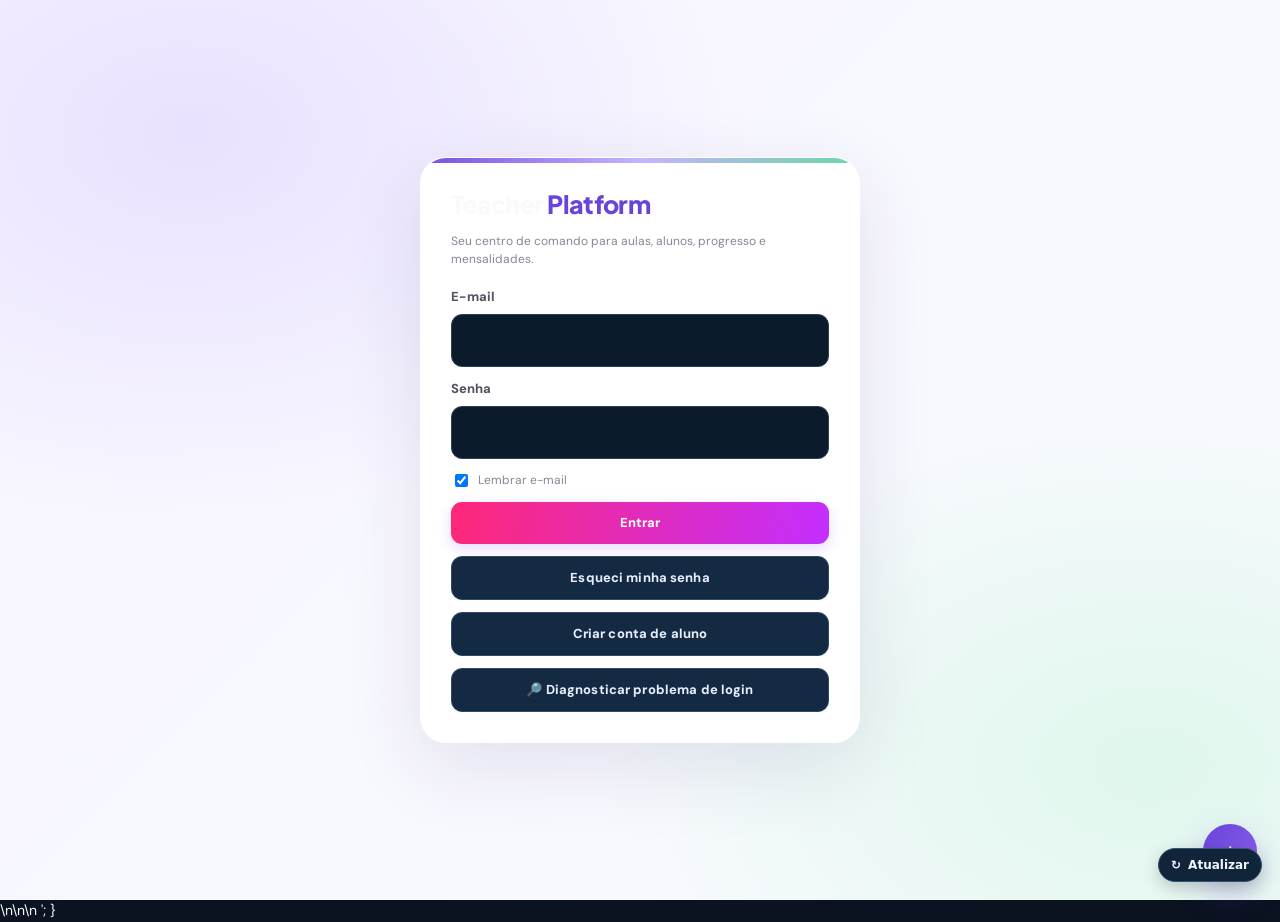
==== index.html @ 37168693 "Refresh Links Lesson script versions for latest fixes" ====
<!doctype html>
<html lang="pt-BR">
<head>
<meta charset="utf-8">
<meta name="viewport" content="width=device-width,initial-scale=1">
<title>Teacher Platform · V47 Separated Content</title>
<link rel="preconnect" href="https://fonts.googleapis.com">
<link rel="preconnect" href="https://fonts.gstatic.com" crossorigin>
<link href="https://fonts.googleapis.com/css2?family=DM+Sans:wght@400;500;600;700&family=Plus+Jakarta+Sans:wght@600;700;800&display=swap" rel="stylesheet">
<script src="https://cdn.jsdelivr.net/npm/@supabase/supabase-js@2"></script>
<script>
/* TIC TASK ENGINE V2 — additive upgrade: preserves existing task system */
(function(){
  const CEFR=['A0','A1','A2','B1','B2','C1','C2'];
  const SKILLS=['Grammar','Vocabulary','Reading','Listening','Speaking','Writing','Pronunciation','Integrated Skills'];
  const TASK_LEVELS=[['quick','⚡ Quick Task','3–5 min'],['lesson','📘 Lesson Task','10–20 min'],['assessment','🎯 Assessment','20–60 min']];
  const TYPES=[['multiple_choice','🔘 Multiple Choice'],['true_false','✅ True / False'],['fill_blank','✍️ Fill in the blank'],['short_answer','📝 Short Answer'],['word_order','🔤 Word Order']];
  window.__ticTaskQuestions=window.__ticTaskQuestions||[];
  const uid=()=> 'q_'+Math.random().toString(36).slice(2,9)+Date.now().toString(36).slice(-4);
  const val=id=>document.getElementById(id)?.value||'';
  const checked=id=>!!document.getElementById(id)?.checked;

  function questionTypeLabel(t){return (TYPES.find(x=>x[0]===t)||['','Question'])[1]}
  function normalizeQuestions(q){
    if(!Array.isArray(q))return [];
    return q.map(x=>({id:x.id||uid(),type:x.type||'multiple_choice',prompt:x.prompt||'',options:Array.isArray(x.options)?x.options:[],answer:x.answer??'',points:Number(x.points||1),placeholder:x.placeholder||''}));
  }
  function renderBuilder(){
    const box=document.getElementById('taskQuestionBuilder');if(!box)return;
    box.innerHTML=window.__ticTaskQuestions.length?window.__ticTaskQuestions.map((q,i)=>`
      <article class="task-q-card" data-qid="${q.id}">
        <div class="task-q-head"><div><span class="task-q-number">${i+1}</span><b>${questionTypeLabel(q.type)}</b></div><div class="task-q-actions"><button type="button" class="icon-btn" onclick="ticMoveQuestion('${q.id}',-1)" title="Subir">↑</button><button type="button" class="icon-btn" onclick="ticMoveQuestion('${q.id}',1)" title="Descer">↓</button><button type="button" class="icon-btn danger" onclick="ticRemoveQuestion('${q.id}')" title="Excluir">×</button></div></div>
        <div class="field"><label>Enunciado</label><textarea class="tq-prompt" rows="2" placeholder="Ex.: Choose the correct answer.">${esc(q.prompt)}</textarea></div>
        <div class="form-grid">
          <div class="field"><label>Tipo</label><select class="tq-type">${TYPES.map(t=>`<option value="${t[0]}" ${q.type===t[0]?'selected':''}>${t[1]}</option>`).join('')}</select></div>
          <div class="field"><label>Pontos</label><input class="tq-points" type="number" min="1" value="${q.points||1}"></div>
        </div>
        <div class="tq-specific">${renderSpecific(q)}</div>
      </article>`).join(''):`<div class="task-builder-empty"><div>🧩</div><b>Nenhuma questão criada</b><span>Adicione questões ou use o editor HTML abaixo.</span></div>`;
    box.querySelectorAll('.task-q-card').forEach(card=>{
      card.querySelector('.tq-type').addEventListener('change',e=>{const q=window.__ticTaskQuestions.find(x=>x.id===card.dataset.qid);if(q){q.type=e.target.value;q.options=q.options||[];renderBuilder()}});
      card.querySelector('.tq-prompt').addEventListener('input',e=>{const q=window.__ticTaskQuestions.find(x=>x.id===card.dataset.qid);if(q)q.prompt=e.target.value});
      card.querySelector('.tq-points').addEventListener('input',e=>{const q=window.__ticTaskQuestions.find(x=>x.id===card.dataset.qid);if(q)q.points=Number(e.target.value||1)});
      card.querySelectorAll('[data-opt-index]').forEach(el=>el.addEventListener('input',e=>{const q=window.__ticTaskQuestions.find(x=>x.id===card.dataset.qid);if(q)q.options[Number(e.target.dataset.optIndex)]=e.target.value}));
      const ans=card.querySelector('.tq-answer');if(ans)ans.addEventListener('input',e=>{const q=window.__ticTaskQuestions.find(x=>x.id===card.dataset.qid);if(q)q.answer=e.target.value});
      card.querySelectorAll('.tq-answer-select').forEach(el=>el.addEventListener('change',e=>{const q=window.__ticTaskQuestions.find(x=>x.id===card.dataset.qid);if(q)q.answer=e.target.value}));
    });
  }
  function renderSpecific(q){
    if(q.type==='multiple_choice'){
      const opts=[0,1,2,3].map(i=>`<div class="inline-option"><input data-opt-index="${i}" value="${esc(q.options?.[i]||'')}" placeholder="Opção ${i+1}"><span><input class="tq-answer-select" type="radio" name="ans_${q.id}" value="${i}" ${String(q.answer)===String(i)?'checked':''}> correta</span></div>`).join('');
      return `<div class="field"><label>Alternativas <small>Marque a correta</small></label>${opts}</div>`;
    }
    if(q.type==='true_false')return `<div class="field"><label>Resposta correta</label><select class="tq-answer-select"><option value="true" ${String(q.answer)==='true'?'selected':''}>Verdadeiro</option><option value="false" ${String(q.answer)==='false'?'selected':''}>Falso</option></select></div>`;
    if(q.type==='fill_blank')return `<div class="field"><label>Resposta esperada</label><input class="tq-answer" value="${esc(q.answer||'')}" placeholder="Ex.: goes"></div>`;
    if(q.type==='short_answer')return `<div class="field"><label>Resposta / palavras-chave</label><input class="tq-answer" value="${esc(q.answer||'')}" placeholder="Opcional: resposta esperada ou palavras-chave"></div>`;
    if(q.type==='word_order')return `<div class="field"><label>Frase correta</label><input class="tq-answer" value="${esc(q.answer||'')}" placeholder="Ex.: I study English every day."></div>`;
    return '';
  }
  window.ticAddQuestion=function(type='multiple_choice'){window.__ticTaskQuestions.push({id:uid(),type,prompt:'',options:['','','',''],answer:'',points:1});renderBuilder()};
  window.ticRemoveQuestion=function(id){window.__ticTaskQuestions=window.__ticTaskQuestions.filter(q=>q.id!==id);renderBuilder()};
  window.ticMoveQuestion=function(id,dir){const i=window.__ticTaskQuestions.findIndex(q=>q.id===id),j=i+dir;if(i<0||j<0||j>=window.__ticTaskQuestions.length)return;[window.__ticTaskQuestions[i],window.__ticTaskQuestions[j]]=[window.__ticTaskQuestions[j],window.__ticTaskQuestions[i]];renderBuilder()};
  window.ticAddQuestionMenu=function(){openModal('➕ Adicionar questão',`<div class="task-type-grid">${TYPES.map(t=>`<button class="task-type-choice" onclick="closeModal();ticAddQuestion('${t[0]}')"><b>${t[1]}</b><small>Adicionar ao Task Builder</small></button>`).join('')}</div>`) };
  window.ticQuestionsJson=function(){return {version:2,questions:window.__ticTaskQuestions.map(q=>({...q,options:q.options||[]}))}};
  window.ticLoadQuestions=function(data){window.__ticTaskQuestions=normalizeQuestions(data?.questions||[]);renderBuilder()};

  window.openAssignmentForm=async function(x=null){
    const [{data:students,error},{data:classes}]=await Promise.all([
      sb.from('tic_students').select('id,display_name,current_level').eq('teacher_id',session.user.id).eq('status','active').order('display_name'),
      sb.from('tic_classes').select('id,name,level').eq('teacher_id',session.user.id).eq('status','active').order('name')
    ]);
    if(error)return toast('Não foi possível carregar os alunos: '+error.message,'error');
    let existing={};
    if(x?.id){const {data:a}=await sb.from('tic_assignments').select('cefr_level,skill,task_level,content_json').eq('id',x.id).maybeSingle();existing=a||{}}
    ticLoadQuestions(existing.content_json||x?.content_json||{});
    openModal(x?'✏️ Editar Task':'✨ Criar nova Task',`<form class="task-builder-form" onsubmit="saveAssignmentV2(event,'${x?.id||''}')">
      <div class="task-wizard-head"><div><span class="eyebrow">TASK BUILDER</span><h2>${x?'Editar tarefa':'Criar uma tarefa'}</h2><p>Monte a atividade, teste como aluno e depois distribua.</p></div><div class="task-wizard-progress"><span class="active">1</span><i></i><span class="active">2</span><i></i><span>3</span></div></div>
      <section class="task-builder-section"><div class="task-section-title"><span>01</span><div><b>Identidade pedagógica</b><small>Organize a Task por CEFR, habilidade e finalidade.</small></div></div>
        <div class="task-hero-grid"><div class="field"><label>Título da tarefa</label><input id="a1" value="${esc(x?.title||'')}" placeholder="Ex.: Present Simple · Daily Routine" required></div><div class="field"><label>Imagem de capa</label><input id="aCover" value="${esc(x?.cover_image_url||'')}" placeholder="URL da imagem (opcional)"></div></div>
        <div class="form-grid four"><div class="field"><label>CEFR</label><select id="aCefr">${CEFR.map(v=>`<option ${v===(existing.cefr_level||'A1')?'selected':''}>${v}</option>`).join('')}</select></div><div class="field"><label>Skill</label><select id="aSkill">${SKILLS.map(v=>`<option ${v===(existing.skill||'Grammar')?'selected':''}>${v}</option>`).join('')}</select></div><div class="field"><label>Nível da Task</label><select id="aTaskLevel">${TASK_LEVELS.map(v=>`<option value="${v[0]}" ${v[0]===(existing.task_level||'lesson')?'selected':''}>${v[1]} · ${v[2]}</option>`).join('')}</select></div><div class="field"><label>Tipo principal</label><select id="a3">${['assignment','quiz','speaking','writing','listening','reading','project','audio','file'].map(v=>`<option value="${v}" ${v===(x?.assignment_type||'assignment')?'selected':''}>${v}</option>`).join('')}</select></div></div>
      </section>
      <section class="task-builder-section"><div class="task-section-title"><span>02</span><div><b>Instruções</b><small>Explique claramente o que o aluno precisa fazer.</small></div></div><div class="field"><textarea id="a2" rows="3" placeholder="Ex.: Read the sentences and choose the correct answer.">${esc(x?.instructions||'')}</textarea></div></section>
      <section class="task-builder-section"><div class="task-section-title"><span>03</span><div><b>Questões interativas</b><small>Crie exercícios sem precisar escrever HTML.</small></div><button type="button" class="btn primary" onclick="ticAddQuestionMenu()">＋ Adicionar questão</button></div><div id="taskQuestionBuilder"></div></section>
      <section class="task-builder-section"><div class="task-section-title"><span>04</span><div><b>HTML avançado</b><small>Preserva seu editor HTML atual para atividades especiais.</small><label class="switchline"><input id="aHtmlEnabled" type="checkbox" ${x?.html_enabled?'checked':''} onchange="$('assignmentHtmlBox')?.classList.toggle('hidden',!this.checked)"> Ativar HTML interativo</label></div></div><div id="assignmentHtmlBox" class="advanced-html ${x?.html_enabled?'':'hidden'}"><textarea id="aHtmlContent" rows="12" placeholder="Cole aqui seu HTML interativo...">${esc(x?.html_content||'')}</textarea><div class="builder-actions"><button type="button" class="btn secondary" onclick="previewAssignmentHtml()">👁 Preview</button><button type="button" class="btn ghost" onclick="ticPreviewTaskBuilder()">🎓 Ver como aluno</button><label class="switchline"><input id="aMulti" type="checkbox" ${x?.allow_multiple_attempts!==false?'checked':''}> Permitir múltiplas tentativas</label></div></div></section>
      <section class="task-builder-section"><div class="task-section-title"><span>05</span><div><b>Configuração</b><small>Prazo, pontos e prioridade.</small></div></div><div class="form-grid three"><div class="field"><label>Prazo</label><input id="a5" type="datetime-local" value="${x?.due_at?new Date(x.due_at).toISOString().slice(0,16):''}"></div><div class="field"><label>Pontos</label><input id="a6" type="number" min="0" value="${x?.points??10}"></div><div class="field"><label>Prioridade</label><select id="a4"><option value="low" ${x?.priority==='low'?'selected':''}>Baixa</option><option value="normal" ${!x||x?.priority==='normal'?'selected':''}>Normal</option><option value="high" ${x?.priority==='high'?'selected':''}>Alta</option></select></div></div></section>
      <section class="task-builder-section"><div class="task-section-title"><span>06</span><div><b>Materiais e recursos</b><small>Continue usando os recursos existentes.</small></div></div><div class="resource-box"><div class="resource-head"><b>📚 Recursos</b><button type="button" class="btn secondary" onclick="addResourceRow('aResources')">＋ Adicionar recurso</button></div><div id="aResources"></div></div></section>
      <section class="task-builder-section"><div class="task-section-title"><span>07</span><div><b>Distribuição</b><small>${x?'As atribuições existentes serão preservadas.':'Escolha aluno(s) ou uma turma.'}</small></div></div>${x?'<div class="notice">📌 Editar a Task não remove as atribuições já existentes. Use <b>Atribuir</b> na lista para adicionar novos alunos.</div>':`<div class="form-grid"><div class="field"><label>Destino</label><select id="a7type" onchange="renderAssignmentTarget()"><option value="students">👤 Aluno(s)</option><option value="class">🏫 Turma inteira</option></select></div><div class="field"><label>Notificação</label><select id="a7notify"><option value="none">Somente plataforma</option><option value="whatsapp">📱 Preparar WhatsApp</option></select></div></div><div id="a7target"></div>`}</section>
      <div class="task-sticky-actions"><button type="button" class="btn ghost" onclick="closeModal()">Cancelar</button><button type="button" class="btn secondary" onclick="ticPreviewTaskBuilder()">👁 Ver como aluno</button><button class="btn primary" id="assignmentSaveBtn">💾 Salvar Task</button></div>
    </form>`);
    renderResourceRows('aResources',x?.resource_items||[]);if(!x)renderAssignmentTarget();renderBuilder();
  };

  window.saveAssignmentV2=async function(e,id){
    e.preventDefault();const btn=$('assignmentSaveBtn');if(btn){btn.disabled=true;btn.textContent='Salvando...'}
    const questions=ticQuestionsJson();
    const o={teacher_id:session.user.id,title:val('a1').trim(),instructions:val('a2').trim(),assignment_type:val('a3'),priority:val('a4'),due_at:val('a5')?new Date(val('a5')).toISOString():null,points:Number(val('a6')||0),resource_items:collectResources('aResources'),cover_image_url:val('aCover').trim()||null,html_enabled:checked('aHtmlEnabled'),html_content:checked('aHtmlEnabled')?(val('aHtmlContent')||''):null,allow_multiple_attempts:document.getElementById('aMulti')?.checked!==false,active:true,cefr_level:val('aCefr')||'A1',skill:val('aSkill')||'Grammar',task_level:val('aTaskLevel')||'lesson',content_json:questions};
    let r=id?await sb.from('tic_assignments').update(o).eq('id',id).eq('teacher_id',session.user.id).select().single():await sb.from('tic_assignments').insert(o).select().single();
    if(r.error){if(btn){btn.disabled=false;btn.textContent='💾 Salvar Task'}return toast('Não foi possível salvar: '+r.error.message,'error')}
    if(!id){let studentIds=[],classId=null;if(val('a7type')==='class'){classId=val('a7class')||null;if(!classId)return toast('Selecione a turma.','error');const {data:members,error:me}=await sb.from('tic_class_students').select('student_id').eq('class_id',classId).eq('status','active');if(me){await sb.from('tic_assignments').delete().eq('id',r.data.id);return toast(me.message,'error')}studentIds=(members||[]).map(m=>m.student_id)}else studentIds=[...($('a7students')?.selectedOptions||[])].map(o=>o.value);studentIds=[...new Set(studentIds)].filter(Boolean);if(!studentIds.length){await sb.from('tic_assignments').delete().eq('id',r.data.id);return toast('Selecione pelo menos um aluno ou uma turma.','error')}if(classId){const ur=await sb.from('tic_assignments').update({class_id:classId}).eq('id',r.data.id);if(ur.error){await sb.from('tic_assignments').delete().eq('id',r.data.id);return toast(ur.error.message,'error')}}const rows=studentIds.map(student_id=>({assignment_id:r.data.id,student_id,status:'pending',active:true}));const rr=await sb.from('tic_task_assignments').insert(rows);if(rr.error){await sb.from('tic_assignments').delete().eq('id',r.data.id);return toast('A tarefa foi criada, mas não foi vinculada aos alunos: '+rr.error.message,'error')}}
    closeModal();toast(id?'Task atualizada.':'Task criada e distribuída.','success');loadView('assignments');
  };

  window.ticPreviewTaskBuilder=function(){
    const data={id:'preview',title:val('a1')||'Task Preview',instructions:val('a2'),cefr_level:val('aCefr'),skill:val('aSkill'),task_level:val('aTaskLevel'),points:Number(val('a6')||0),html_enabled:checked('aHtmlEnabled'),html_content:val('aHtmlContent'),resource_items:collectResources('aResources'),content_json:ticQuestionsJson()};
    openModal('🎓 Preview · como aluno',ticRenderStudentTaskPreview(data));
  };
  function autoGrade(qs,answers){let earned=0,total=0;qs.forEach(q=>{const pts=Number(q.points||1);total+=pts;const a=answers[q.id];let ok=false;if(q.type==='multiple_choice')ok=String(a)===String(q.answer);else if(q.type==='true_false')ok=String(a)===String(q.answer);else if(q.type==='fill_blank'||q.type==='word_order')ok=String(a||'').trim().toLowerCase()===String(q.answer||'').trim().toLowerCase();else if(q.type==='short_answer'){const keys=String(q.answer||'').toLowerCase().split(',').map(x=>x.trim()).filter(Boolean);ok=!keys.length?false:keys.some(k=>String(a||'').toLowerCase().includes(k))}if(ok)earned+=pts});return {earned,total,percent:total?Math.round(earned/total*100):null}}
  function renderStudentQuestions(data,interactive=true){const qs=normalizeQuestions(data?.content_json?.questions||[]);if(!qs.length)return '';return `<div class="student-question-stack">${qs.map((q,i)=>{let body='';if(q.type==='multiple_choice')body=(q.options||[]).map((o,j)=>`<label class="student-option"><input type="radio" name="sq_${q.id}" value="${j}"><span>${esc(o||'Opção '+(j+1))}</span></label>`).join('');else if(q.type==='true_false')body=`<label class="student-option"><input type="radio" name="sq_${q.id}" value="true"><span>Verdadeiro</span></label><label class="student-option"><input type="radio" name="sq_${q.id}" value="false"><span>Falso</span></label>`;else if(q.type==='word_order')body=`<input class="student-answer-input" data-answer="${q.id}" placeholder="Digite a frase na ordem correta...">`;else body=`<input class="student-answer-input" data-answer="${q.id}" placeholder="${esc(q.placeholder||'Digite sua resposta...')}">`;return `<article class="student-question"><div class="student-question-head"><span>${i+1}</span><b>${esc(q.prompt||'Question')}</b><em>${q.points||1} pt</em></div><div class="student-question-body">${body}</div></article>`}).join('')}</div>`}
  window.ticRenderStudentTaskPreview=function(data){return `<div class="student-task-preview"><div class="student-task-cover"><div><span class="badge blue">${esc(data.cefr_level||'A1')}</span><span class="badge green">${esc(data.skill||'Grammar')}</span><h1>${esc(data.title||'Task')}</h1><p>${esc(data.instructions||'Realize a atividade com atenção.')}</p></div><span class="preview-pill">${data.points||0} pts</span></div>${data.html_enabled&&data.html_content?`<div class="viewer-panel"><div class="viewer-panel-head"><b>🧩 HTML interativo</b></div><iframe class="preview-html-frame" sandbox="allow-scripts allow-forms allow-popups allow-popups-to-escape-sandbox" srcdoc="${esc(ticResponsiveSrcdoc(data.html_content))}"></iframe></div>`:''}${renderStudentQuestions(data)}<div class="viewer-panel"><div class="viewer-panel-head"><b>📚 Recursos</b></div>${ticRenderLessonResources(data)}</div><div class="task-preview-footer"><button class="btn primary" onclick="toast('Preview concluído. No modo aluno, o envio ficará registrado no histórico.','success')">📤 Enviar resposta</button></div></div>`};

  window.openStudentTask=async function(taskId){
    const s=await studentRecord();if(!s)return;
    const {data:ta,error}=await sb.from('tic_task_assignments').select('id,status,active,completed_at,assigned_at,assignment_id').eq('student_id',s.id).eq('active',true).or(`id.eq.${taskId},assignment_id.eq.${taskId}`).maybeSingle();
    if(error||!ta)return toast(error?.message||'Task não encontrada ou não está disponível para sua conta.','error');
    return openStudentTaskViewer(ta.id);
  };

  window.studentTasks=async function(){
    const s=await studentRecord();if(!s){$('content').innerHTML='<div class="card empty">Conta não vinculada.</div>';return}
    const {data:tas,error}=await sb.from('tic_task_assignments').select('id,status,active,removed_at,completed_at,assigned_at,assignment_id').eq('student_id',s.id).eq('active',true).order('assigned_at',{ascending:false});
    if(error){$('content').innerHTML=`<div class="card attention"><b>Não foi possível carregar suas Tasks.</b><p>${esc(error.message)}</p></div>`;return}
    const ids=[...new Set((tas||[]).map(x=>x.assignment_id).filter(Boolean))];let amap=new Map();if(ids.length){const {data:as}=await sb.from('tic_assignments').select('id,title,instructions,due_at,points,assignment_type,cefr_level,skill,task_level,html_enabled,cover_image_url').in('id',ids).eq('active',true);(as||[]).forEach(a=>amap.set(a.id,a))}
    const cards=(tas||[]).map(ta=>{const a=amap.get(ta.assignment_id);if(!a)return '';const overdue=a.due_at&&new Date(a.due_at)<new Date()&&ta.status!=='reviewed';return `<article class="student-task-card ${overdue?'is-overdue':''}" id="task_${ta.id}" onclick="openStudentTaskViewer('${ta.id}')"><div class="student-task-card-top"><div class="task-icon">🧩</div><div class="student-task-title"><div><span class="badge blue">${esc(a.cefr_level||'A1')}</span><span class="badge gray">${esc(a.skill||a.assignment_type||'Task')}</span></div><h3>${esc(a.title)}</h3><p>${esc((a.instructions||'').replace(/<[^>]+>/g,'').slice(0,110))}</p></div><div class="task-status-badge">${badge(ta.status)}</div></div><div class="student-task-card-meta"><span>⭐ ${a.points||0} pontos</span><span>⏱ ${a.task_level==='quick'?'Quick Task':a.task_level==='assessment'?'Assessment':'Lesson Task'}</span><span>${a.due_at?(overdue?'⚠️ Vencida · ':'⏰ ')+fmtDate(a.due_at):'Sem prazo'}</span><button class="btn primary sm" onclick="event.stopPropagation();openStudentTaskViewer('${ta.id}')">Abrir Task →</button></div></article>`}).join('');
    setPage('My Tasks','Atividades atribuídas pelo Teacher.');$('content').innerHTML=`<div class="task-student-dashboard"><div class="task-stats-row"><div><b>${tas?.length||0}</b><small>Tasks</small></div><div><b>${(tas||[]).filter(x=>x.status==='pending').length}</b><small>Pendentes</small></div><div><b>${(tas||[]).filter(x=>['submitted','reviewed'].includes(x.status)).length}</b><small>Entregues</small></div></div><div class="task-filter-bar"><span>Filtrar</span><button class="filter-chip active" onclick="ticFilterStudentTasks(this,'all')">Todas</button><button class="filter-chip" onclick="ticFilterStudentTasks(this,'pending')">Pendentes</button><button class="filter-chip" onclick="ticFilterStudentTasks(this,'submitted')">Entregues</button></div><div id="studentTaskGrid" class="student-task-grid">${cards||'<div class="card empty">Nenhuma Task atribuída.</div>'}</div></div>`;
  };
  window.ticFilterStudentTasks=function(btn,status){document.querySelectorAll('.filter-chip').forEach(x=>x.classList.remove('active'));btn.classList.add('active');document.querySelectorAll('.student-task-card').forEach(c=>{const text=c.querySelector('.task-status-badge')?.textContent?.toLowerCase()||'';c.style.display=status==='all'||text.includes(status)?'':'none'})};

  window.openStudentTaskViewer=async function(taskAssignmentId){
    const s=await studentRecord();if(!s)return;
    const {data:ta,error}=await sb.from('tic_task_assignments').select('id,active,assignment_id,status,completed_at,assigned_at').eq('id',taskAssignmentId).eq('student_id',s.id).maybeSingle();
    if(error||!ta||ta.active===false)return toast(error?.message||'Task não encontrada ou removida.','error');
    const {data:a,error:ae}=await sb.from('tic_assignments').select('id,title,instructions,due_at,points,html_enabled,html_content,allow_multiple_attempts,cover_image_url,resource_items,lesson_id,cefr_level,skill,task_level,content_json,assignment_type').eq('id',ta.assignment_id).eq('active',true).maybeSingle();
    if(ae||!a)return toast(ae?.message||'O conteúdo desta Task não está disponível.','error');
    const {data:subs}=await sb.from('tic_submissions').select('id,attempt,grade,submitted_at,answer_text,response_data').eq('task_assignment_id',ta.id).eq('student_id',s.id).order('attempt',{ascending:false});
    const ids=(subs||[]).map(x=>x.id);const {data:fbs}=ids.length?await sb.from('tic_feedback').select('submission_id,comment,grade,private_note,improvement_skill,improvement_link,created_at').in('submission_id',ids).order('created_at',{ascending:false}):{data:[]};
    const latest=subs?.[0];const fb=latest?(fbs||[]).find(q=>q.submission_id===latest.id):null;
    const questionHtml=renderStudentQuestions(a);
    const html=a.html_enabled&&a.html_content?`<div class="viewer-panel"><div class="viewer-panel-head"><b>🧩 Atividade interativa</b><span class="badge green">Responsiva</span></div><div class="html-devicebar"><button class="btn sm secondary" onclick="ticResizeViewer('desktop')">🖥 Desktop</button><button class="btn sm secondary" onclick="ticResizeViewer('tablet')">▣ Tablet</button><button class="btn sm secondary" onclick="ticResizeViewer('mobile')">📱 Mobile</button></div><div id="htmlViewerWrap" class="html-viewer-wrap desktop"><iframe id="htmlViewerFrame" class="viewer-html-frame" title="Task HTML" sandbox="allow-scripts allow-forms allow-popups allow-popups-to-escape-sandbox"></iframe></div><div id="htmlViewerStatus" class="viewer-status">Faça a atividade e use Enviar/Submit dentro dela.</div></div>`:'';
    const autoForm=questionHtml?`<div class="viewer-panel"><div class="viewer-panel-head"><b>📝 Questões</b><span>${(a.content_json?.questions||[]).length} questão(ões)</span></div><form id="generatedTaskForm" onsubmit="ticSubmitGeneratedTask(event,'${ta.id}')">${questionHtml}<div class="viewer-actions"><button class="btn primary">📤 Enviar respostas</button></div></form><div id="generatedTaskResult"></div></div>`:'';
    const plain=!html&&!questionHtml?`<div class="viewer-response"><label><b>✍️ Sua resposta</b></label><textarea id="taskViewerText" placeholder="Digite sua resposta..."></textarea><div class="viewer-actions"><button class="btn primary" onclick="submitTaskViewerText('${ta.id}')">📤 Enviar para o Teacher</button></div></div>`:'';
    const feedback=fb&&!fb.private_note?`<div class="notice success"><b>👨‍🏫 Feedback do Teacher</b>${fb.grade!=null?`<div style="font-size:20px;font-weight:800;margin-top:5px">Nota: ${fb.grade}</div>`:''}<div style="margin-top:7px;white-space:pre-wrap">${esc(fb.comment||'Sem comentário.')}</div>${fb.improvement_skill||fb.improvement_link?`<div class="improvement-box"><b>🎯 Como melhorar</b>${fb.improvement_skill?`<div>Habilidade: <b>${esc(fb.improvement_skill)}</b></div>`:''}${fb.improvement_link?`<a class="btn secondary" href="${esc(ticSafeUrl(fb.improvement_link))}" target="_blank" rel="noopener noreferrer">🔗 Abrir material</a>`:''}</div>`:''}</div>`:'';
    openModal(`🧩 ${esc(a.title)}`,`<div class="student-task-viewer-v2"><div class="student-task-viewer-hero"><div><div><span class="badge blue">${esc(a.cefr_level||'A1')}</span><span class="badge green">${esc(a.skill||'Task')}</span><span class="badge gray">${esc(a.task_level||'lesson')}</span></div><h2>${esc(a.title)}</h2><p>${esc(a.instructions||'Realize a atividade e envie sua resposta.')}</p></div><div class="task-score-pill"><b>${a.points||0}</b><small>pontos</small></div></div>${html}${autoForm}${plain}<div class="viewer-panel"><div class="viewer-panel-head"><b>📚 Recursos</b></div>${ticRenderLessonResources(a)}</div>${feedback}<div class="viewer-panel"><div class="viewer-panel-head"><b>🕘 Histórico de tentativas</b></div><div class="attempt-history">${(subs||[]).map(z=>{const zf=(fbs||[]).find(q=>q.submission_id===z.id);return `<div class="attempt-row"><div><b>Tentativa ${z.attempt||1}</b><small>${fmtDate(z.submitted_at)}${z.grade!=null?' · Nota '+z.grade:''}</small></div><span class="badge ${zf?'green':'yellow'}">${zf?'Corrigida':'Aguardando correção'}</span></div>`}).join('')||'<div class="empty">Nenhuma entrega ainda.</div>'}</div></div><div class="notice">💡 A correção não encerra a atribuição. O Teacher pode permitir novas tentativas.</div><div class="viewer-actions"><button class="btn ghost" onclick="closeModal()">Fechar</button></div></div>`);
    if(html){ticHtmlViewerContext={mode:'studentTask',refId:ta.id,html:a.html_content};const f=$('htmlViewerFrame');if(f)f.srcdoc=ticResponsiveSrcdoc(a.html_content)+ticHtmlBridge()}
  };

  window.ticSubmitGeneratedTask=async function(e,taskAssignmentId){
    e.preventDefault();const s=await studentRecord();if(!s)return;const {data:ta}=await sb.from('tic_task_assignments').select('id,active,assignment_id').eq('id',taskAssignmentId).eq('student_id',s.id).maybeSingle();if(!ta||ta.active===false)return toast('Esta atribuição não está disponível.','error');const {data:a}=await sb.from('tic_assignments').select('content_json,points').eq('id',ta.assignment_id).maybeSingle();const qs=normalizeQuestions(a?.content_json?.questions||[]);const answers={};qs.forEach(q=>{if(q.type==='multiple_choice'||q.type==='true_false'){const el=document.querySelector(`[name="sq_${q.id}"]:checked`);answers[q.id]=el?.value||''}else answers[q.id]=document.querySelector(`[data-answer="${q.id}"]`)?.value||''});const g=autoGrade(qs,answers);const {data:last}=await sb.from('tic_submissions').select('attempt').eq('task_assignment_id',ta.id).eq('student_id',s.id).order('attempt',{ascending:false}).limit(1).maybeSingle();const attempt=Number(last?.attempt||0)+1;const r=await sb.from('tic_submissions').insert({task_assignment_id:ta.id,student_id:s.id,attempt,answer_text:null,response_data:{source:'task_builder_v2',answers,auto_grade:g},submitted_at:new Date().toISOString(),grade:g.percent});if(r.error)return toast('Não foi possível enviar: '+r.error.message,'error');const statusUpdate=await sb.from('tic_task_assignments').update({status:'submitted',completed_at:null}).eq('id',ta.id).eq('student_id',s.id);if(statusUpdate.error){return toast('Resposta salva, mas não foi possível atualizar o status da tarefa: '+statusUpdate.error.message,'error')}const box=$('generatedTaskResult');if(box)box.innerHTML=`<div class="auto-result ${g.percent>=70?'good':'review'}"><b>✅ Resposta registrada</b><span>Resultado automático: ${g.earned}/${g.total} pontos · ${g.percent??0}%</span><small>O Teacher ainda poderá revisar e enviar feedback.</small></div>`;toast(`Tentativa ${attempt} enviada. ${g.percent??0}% automático.`,'success');
  };

  function addFloating(){if(document.getElementById('ticTaskFab'))return;const fab=document.createElement('div');fab.id='ticTaskFab';fab.innerHTML=`<button class="tic-fab-main" title="Ações rápidas">＋</button><div class="tic-fab-menu"><button onclick="openAssignmentForm();ticCloseFab()">✨ Nova Task</button><button onclick="loadView('assignments');ticCloseFab()">📋 Tasks</button><button onclick="loadView('studentTasks');ticCloseFab()">🎓 My Tasks</button></div>`;document.body.appendChild(fab);fab.querySelector('.tic-fab-main').onclick=()=>fab.classList.toggle('open');window.ticCloseFab=()=>fab.classList.remove('open')}
  if(document.readyState==='loading'){document.addEventListener('DOMContentLoaded',addFloating,{once:true})}else{addFloating()}
})();

</script>
<style>
:root{--p:#6844d8;--p2:#8d61ef;--dark:#171522;--bg:#f6f6fa;--card:#fff;--text:#242330;--muted:#878696;--line:#e9e8f0;--green:#18ae78;--yellow:#e7a52d;--red:#e35d67;--blue:#3c82e8;--shadow:0 12px 35px #34245c10;--r:18px}
*{box-sizing:border-box}body{margin:0;background:var(--bg);color:var(--text);font-family:"DM Sans",sans-serif;font-size:15px;line-height:1.55}button,input,select,textarea{font:inherit}button{cursor:pointer}a{text-decoration:none;color:inherit}
.hidden{display:none!important}.app{min-height:100vh}.sidebar{position:fixed;inset:0 auto 0 0;width:255px;background:#fff;border-right:1px solid var(--line);padding:20px 14px;z-index:30;display:flex;flex-direction:column;overflow:auto;transition:.25s}.brand{font:800 20px "Plus Jakarta Sans";padding:8px 12px 20px}.brand span{color:var(--p)}.brand small{display:block;font:700 9px "DM Sans";letter-spacing:1.5px;color:#aaa8b6;text-transform:uppercase;margin-top:4px}
.user{display:flex;gap:10px;align-items:center;padding:10px;background:#faf9ff;border-radius:14px;margin-bottom:12px}.avatar{width:42px;height:42px;border-radius:13px;object-fit:cover;background:#eee}.user b{font-size:14px}.user small{display:block;color:var(--muted);font-size:11px;margin-top:2px}.nav-label{font-size:10px;letter-spacing:1.5px;text-transform:uppercase;color:#aaa8b6;font-weight:800;padding:13px 11px 5px}.nav{display:grid;gap:3px}.nav button{background:transparent;border:0;color:#858492;text-align:left;border-radius:11px;padding:12px 11px;font-weight:600;font-size:14px;display:flex;gap:11px;align-items:center}.nav button:hover{background:#f6f2ff;color:var(--p)}.nav button.active{background:#eee8ff;color:var(--p);font-weight:800}.ico{width:19px;text-align:center;font-size:16px}.sidebar-footer{margin-top:auto;border-top:1px solid var(--line);padding-top:12px}.sidebar-footer button{width:100%;border:0;background:transparent;color:#9997a5;text-align:left;padding:10px 11px}
.main{margin-left:255px;min-height:100vh}.topbar{height:72px;background:#ffffffdd;border-bottom:1px solid var(--line);backdrop-filter:blur(15px);display:flex;justify-content:space-between;align-items:center;padding:0 28px;position:sticky;top:0;z-index:20}.crumb{font-size:12px;color:#9997a5}.top-right{display:flex;align-items:center;gap:8px}.icon{width:38px;height:38px;border:1px solid var(--line);background:#fff;border-radius:11px;color:#777585}.container{max-width:1240px;margin:auto;padding:25px 28px 60px}.page-head{display:flex;justify-content:space-between;align-items:end;gap:15px;margin-bottom:20px}.page-head h1{font:800 25px "Plus Jakarta Sans";margin:0;letter-spacing:-.7px}.page-head p{margin:5px 0 0;color:var(--muted);font-size:13px}.actions{display:flex;gap:8px;flex-wrap:wrap}.btn{border:0;border-radius:10px;padding:10px 14px;font-weight:800;font-size:12px}.primary{background:var(--p);color:#fff}.secondary{background:#eee8ff;color:var(--p)}.ghost{background:#fff;border:1px solid var(--line);color:#777585}.danger{background:#ffe8ea;color:#a82d38}
.grid{display:grid;gap:15px}.stats{grid-template-columns:repeat(4,1fr)}.cols2{grid-template-columns:repeat(2,1fr)}.cols3{grid-template-columns:repeat(3,1fr)}.card{background:var(--card);border:1px solid var(--line);border-radius:var(--r);padding:18px;box-shadow:var(--shadow)}.stat-label{font-size:12px;color:var(--muted)}.stat-value{font:800 25px "Plus Jakarta Sans";margin-top:7px}.stat-note{font-size:11px;color:var(--muted);margin-top:4px}.section{margin-top:18px}.section-head{display:flex;justify-content:space-between;align-items:center;margin-bottom:12px}.section-head h2{font:800 16px "Plus Jakarta Sans";margin:0}.section-head span{font-size:11px;color:var(--muted)}.row{display:flex;align-items:center;justify-content:space-between;gap:12px;border:1px solid var(--line);border-radius:12px;padding:11px;margin-bottom:8px}.row:last-child{margin-bottom:0}.row b{font-size:13px}.row small{display:block;color:var(--muted);font-size:11px;margin-top:3px}.badge{display:inline-flex;padding:5px 9px;border-radius:99px;font-size:10px;font-weight:800}.green{background:#e3f8ef;color:#13835d}.yellow{background:#fff3d8;color:#9b6a12}.red{background:#ffe5e8;color:#a93442}.blue{background:#e4efff;color:#2462b7}.gray{background:#f0f0f3;color:#858492}.progress{height:8px;background:#ededf2;border-radius:99px;overflow:hidden}.progress i{display:block;height:100%;border-radius:99px;background:linear-gradient(90deg,var(--p),var(--p2))}.mini{font-size:11px;color:var(--muted);display:flex;justify-content:space-between;margin-bottom:5px}.table-wrap{overflow:auto}.table{width:100%;border-collapse:collapse}.table th,.table td{text-align:left;border-bottom:1px solid var(--line);padding:12px;white-space:nowrap;font-size:12px}.table th{font-size:10px;color:#9997a5;text-transform:uppercase;letter-spacing:.6px}.table td button{padding:7px 9px;border-radius:8px;border:0;background:#f0ebff;color:var(--p);font-size:10px;font-weight:800}.empty{text-align:center;padding:35px;color:var(--muted);font-size:13px}.attention{border-left:4px solid var(--red)}.hero{background:linear-gradient(135deg,#4f2cad,#8156df);color:#fff;border-radius:22px;padding:24px;position:relative;overflow:hidden}.hero:after{content:"";position:absolute;width:230px;height:230px;border:45px solid #ffffff12;border-radius:50%;right:-80px;top:-100px}.hero h2{font:800 26px "Plus Jakarta Sans";margin:4px 0}.hero p{font-size:13px;opacity:.75;margin:0 0 20px}.hero .progress{background:#ffffff28;max-width:650px}.hero .progress i{background:#fff}.hero-foot{max-width:650px;display:flex;justify-content:space-between;font-size:11px;margin-top:7px;opacity:.8}
.modal{position:fixed;inset:0;background:#11101b99;backdrop-filter:blur(5px);z-index:100;display:grid;place-items:center;padding:18px}.modal-card{background:#fff;border-radius:20px;width:min(680px,100%);max-height:90vh;overflow:auto;padding:20px}.modal-head{display:flex;justify-content:space-between;align-items:center}.modal-head h3{font:800 17px "Plus Jakarta Sans";margin:0}.form{display:grid;gap:12px;margin-top:18px}.field{display:grid;gap:5px}.field label{font-size:12px;font-weight:800;color:#555362}.field input,.field select,.field textarea{width:100%;border:1px solid var(--line);border-radius:10px;padding:12px 13px;font-size:15px;outline:0;background:#fff}.field input:focus,.field select:focus,.field textarea:focus{border-color:var(--p);box-shadow:0 0 0 3px #6844d814}.form-grid{display:grid;grid-template-columns:1fr 1fr;gap:12px}.modal-actions{display:flex;justify-content:flex-end;gap:8px;margin-top:15px}
.login{min-height:100vh;background:linear-gradient(135deg,#171522,#40278d);display:grid;place-items:center;padding:20px}.login-card{width:min(440px,100%);background:#fff;border-radius:23px;padding:30px;box-shadow:0 30px 90px #0005}.login-card h1{font:800 25px "Plus Jakarta Sans";margin:0}.login-card h1 span{color:var(--p)}.login-card p{color:var(--muted);font-size:12px}.remember{display:flex;gap:7px;align-items:center;font-size:12px;color:var(--muted)}.auth-msg{font-size:12px;padding:10px;border-radius:9px;margin-top:10px;background:#eef3ff;color:#345b9d}.mobile{display:none}
.float.hidden{display:none!important}.float{position:fixed;right:23px;bottom:22px;z-index:50}.float-menu{position:absolute;right:0;bottom:62px;display:grid;gap:8px;opacity:0;pointer-events:none;transform:translateY(8px);transition:.2s}.float.open .float-menu{opacity:1;pointer-events:auto;transform:none}.float-item{display:flex;align-items:center;gap:7px}.float-item span{background:#25222e;color:#fff;border-radius:8px;padding:7px 9px;font-size:9px;font-weight:800}.float-item button{width:38px;height:38px;border-radius:11px;background:#fff;border:1px solid var(--line);box-shadow:var(--shadow);color:var(--p)}.float-main{width:54px;height:54px;border-radius:50%;border:0;background:linear-gradient(135deg,var(--p),var(--p2));color:#fff;font-size:23px;box-shadow:0 15px 35px #6844d84a}
.student-banner{background:linear-gradient(135deg,#171522,#31234c);color:#fff;border-radius:20px;padding:20px}.student-banner h2{font:800 22px "Plus Jakarta Sans";margin:0 0 5px}.student-banner p{font-size:13px;color:#bbb6c8;margin:0}.skills{display:grid;grid-template-columns:repeat(2,1fr);gap:12px}
@media(max-width:1050px){.stats{grid-template-columns:repeat(2,1fr)}.cols3{grid-template-columns:1fr 1fr}.hero{margin-top:0}}
@media(max-width:760px){.sidebar{transform:translateX(-100%)}.sidebar.open{transform:none}.main{margin-left:0}.mobile{display:block}.topbar{padding:0 15px}.container{padding:18px 15px 45px}.cols2,.cols3,.form-grid,.skills{grid-template-columns:1fr}.stats{grid-template-columns:1fr 1fr}.profile-name{display:none}.page-head{align-items:flex-start;flex-direction:column}}

/* resource builder */
.resource-box{border:1px solid var(--line);border-radius:14px;padding:12px;background:#fbfaff}.resource-head{display:flex;justify-content:space-between;align-items:center;gap:10px;margin-bottom:10px}.resource-head b{font-size:13px}.resource-row{display:grid;grid-template-columns:145px 1fr auto;gap:8px;align-items:start;background:#fff;border:1px solid var(--line);border-radius:12px;padding:10px;margin-bottom:8px}.resource-row:last-child{margin-bottom:0}.resource-row input,.resource-row select,.resource-row textarea{width:100%;border:1px solid var(--line);border-radius:9px;padding:9px;font-size:13px}.resource-row textarea{min-height:70px;resize:vertical}.resource-row .resource-file{font-size:11px}.resource-row .resource-actions{display:flex;gap:5px}.resource-row .resource-actions button{border:0;background:#ffe8ea;color:#a82d38;border-radius:8px;padding:8px}.resource-help{font-size:11px;color:var(--muted);margin-top:7px}.cover-upload{display:grid;grid-template-columns:1fr auto;gap:8px}.resource-grid{display:grid;grid-template-columns:repeat(2,1fr);gap:12px}.resource-card{display:flex;gap:12px;align-items:flex-start;border:1px solid var(--line);border-radius:14px;padding:12px;background:#fff;transition:.2s}.resource-card:hover{transform:translateY(-1px);box-shadow:var(--shadow)}.resource-thumb{width:76px;height:62px;border-radius:10px;object-fit:cover;background:#eee8ff;display:grid;place-items:center;flex:none;font-size:25px}.resource-card h4{margin:0 0 4px;font-size:14px}.resource-card p{margin:0;color:var(--muted);font-size:12px}.resource-card .btn{margin-top:8px}.task-cover{width:100%;max-height:180px;object-fit:cover;border-radius:14px;margin-bottom:12px}.task-complete{width:100%;margin-top:12px}.manual-resource{white-space:pre-wrap;color:var(--text);font-size:13px;line-height:1.65}
@media(max-width:760px){.resource-row,.resource-grid{grid-template-columns:1fr}.cover-upload{grid-template-columns:1fr}}

/* accessibility / readability */
button,input,select,textarea{font-size:inherit}
.nav button span{line-height:1.35}.quick b{font-size:13px}.quick small{font-size:11px}.notice{font-size:13px}.loading{font-size:13px}
@media(max-width:760px){body{font-size:14px}.nav button{font-size:14px}.page-head h1{font-size:23px}.table th,.table td{font-size:12px}.modal-card{padding:18px}.field input,.field select,.field textarea{font-size:16px}}

/* v2 polish */
:root{--sidebar:255px;--top:72px}
html{scroll-behavior:smooth}body{overflow-x:hidden}button:disabled{opacity:.6;cursor:not-allowed}.sidebar::-webkit-scrollbar,.modal-card::-webkit-scrollbar{width:7px}.sidebar::-webkit-scrollbar-thumb,.modal-card::-webkit-scrollbar-thumb{background:#ddd8ea;border-radius:20px}.nav-label{margin-top:2px}.nav button{position:relative;transition:background .18s,color .18s,transform .18s}.nav button:hover{transform:translateX(2px)}.nav button.active:after{content:'';position:absolute;right:7px;width:4px;height:18px;border-radius:10px;background:var(--p)}
.topbar{box-shadow:0 4px 18px #34245c06}.top-status{display:flex;align-items:center;gap:6px;font-size:10px;color:var(--muted);margin-right:4px}.dot{width:7px;height:7px;border-radius:50%;background:var(--green);box-shadow:0 0 0 4px #18ae7815}.icon{transition:.18s}.icon:hover{border-color:#d8cff4;color:var(--p);transform:translateY(-1px)}
.container{animation:pageIn .22s ease}.card{transition:transform .18s,box-shadow .18s}.card:hover{box-shadow:0 14px 40px #34245c12}.stat-value{line-height:1.15}.notice{background:#f4f0ff;color:#5c45a5;border:1px solid #e5ddfb;border-radius:12px;padding:11px;font-size:10px}.notice.success{background:#e8f8f1;color:#167553;border-color:#ccefe0}.notice.warning{background:#fff6df;color:#8c6417;border-color:#f6e5b7}.notice.error{background:#ffecee;color:#a93442;border-color:#f5cfd4}.search-input{padding:12px 13px!important;font-size:12px!important}.filterbar{display:flex;gap:8px;flex-wrap:wrap;margin-bottom:13px}.filterbar>*{flex:1;min-width:150px}.table tr:hover td{background:#fbfaff}.action-group{display:flex;gap:5px;flex-wrap:wrap}.btn.sm{padding:7px 9px;font-size:9px}.btn.icon-btn{width:34px;height:34px;padding:0;display:grid;place-items:center}.loading{display:grid;place-items:center;padding:45px;color:var(--muted);font-size:11px}.spinner{width:22px;height:22px;border:3px solid #e9e5f5;border-top-color:var(--p);border-radius:50%;animation:spin .7s linear infinite;margin-bottom:9px}.toast-wrap{position:fixed;right:18px;top:84px;z-index:300;display:grid;gap:8px;width:min(360px,calc(100vw - 36px))}.toast{background:#25222e;color:#fff;border-radius:12px;padding:12px 14px;box-shadow:0 18px 45px #0003;font-size:11px;display:flex;gap:10px;align-items:flex-start;animation:toastIn .22s ease}.toast.success{background:#176b50}.toast.error{background:#9d3040}.toast button{margin-left:auto;background:transparent;color:#fff;border:0}.profile-role{font-size:9px;color:var(--p);font-weight:800;text-transform:uppercase;letter-spacing:.7px}.metric{display:flex;justify-content:space-between;align-items:center;padding:8px 0;border-bottom:1px solid var(--line);font-size:11px}.metric:last-child{border-bottom:0}.quick-grid{display:grid;grid-template-columns:repeat(4,1fr);gap:10px}.quick{border:1px solid var(--line);background:#fff;border-radius:13px;padding:12px;text-align:left}.quick:hover{border-color:#d9cef8;background:#fbf9ff}.quick b{display:block;font-size:11px;margin-top:7px}.quick small{font-size:9px;color:var(--muted)}
@keyframes pageIn{from{opacity:.6;transform:translateY(4px)}to{opacity:1;transform:none}}@keyframes spin{to{transform:rotate(360deg)}}@keyframes toastIn{from{opacity:0;transform:translateY(-8px)}to{opacity:1;transform:none}}
.mobile-overlay{display:none}
@media(max-width:1050px){.quick-grid{grid-template-columns:repeat(2,1fr)}}
@media(max-width:760px){.mobile-overlay{position:fixed;inset:0;background:#17152266;z-index:25;display:none}.mobile-overlay.open{display:block}.sidebar{z-index:40}.top-status,.profile-name{display:none!important}.toast-wrap{top:72px}.quick-grid{grid-template-columns:1fr 1fr}.table th,.table td{padding:9px 7px}.page-head{margin-bottom:15px}}
/* V35 — Class Center em tela cheia */\n.class-center-modal{position:fixed!important;inset:0!important;width:100vw!important;height:100vh!important;max-width:none!important;max-height:none!important;border-radius:0!important;padding:0!important;overflow:hidden!important;background:#f8f7fc!important}\n.class-center-modal .modal-head{display:none!important}.class-center-shell{height:100vh;display:flex;flex-direction:column;min-height:0}.class-center-top{background:#fff;border-bottom:1px solid var(--line);padding:18px 24px 12px;flex:0 0 auto;position:sticky;top:0;z-index:5}.class-center-title{display:flex;justify-content:space-between;gap:18px;align-items:center}.class-center-title h2{margin:6px 0 3px;font:800 24px 'Plus Jakarta Sans'}.class-center-title small{color:var(--muted)}.class-center-actions{display:flex;gap:8px;flex-wrap:wrap;justify-content:flex-end}.class-center-tabs{display:flex;gap:6px;overflow-x:auto;padding-top:15px;scrollbar-width:thin}.class-center-tabs button{border:1px solid transparent;background:#f5f2fc;color:#635b72;border-radius:10px;padding:9px 13px;white-space:nowrap;font-weight:800;cursor:pointer;transition:.16s}.class-center-tabs button:hover{transform:translateY(-1px);background:#ece5ff;color:var(--p)}.class-center-tabs button.active{background:var(--p);color:#fff;box-shadow:0 7px 18px #6844d82a}.class-center-body{flex:1;min-height:0;overflow:auto;padding:22px 24px 42px}.class-center-kpis{display:grid;grid-template-columns:repeat(5,minmax(0,1fr));gap:12px;margin-bottom:18px}.class-center-kpi{background:#fff;border:1px solid var(--line);border-radius:15px;padding:15px;min-height:92px}.class-center-kpi b{display:block;font:800 25px 'Plus Jakarta Sans';margin-top:7px}.class-center-kpi span{font-size:11px;color:var(--muted)}.class-center-grid{display:grid;grid-template-columns:minmax(0,1.7fr) minmax(280px,.8fr);gap:18px}.class-center-panel{background:#fff;border:1px solid var(--line);border-radius:17px;padding:17px;margin-bottom:16px}.class-center-panel h3{margin:0 0 5px;font:800 16px 'Plus Jakarta Sans'}.class-center-panel>p{margin:0 0 14px;color:var(--muted);font-size:12px}.class-center-board{display:grid;grid-template-columns:repeat(4,minmax(200px,1fr));gap:12px;overflow-x:auto;padding-bottom:5px}.class-center-column{background:#f7f5fb;border:1px solid #e7e1f2;border-radius:14px;padding:11px;min-height:230px}.class-center-column-head{display:flex;justify-content:space-between;align-items:center;font-weight:800;font-size:12px;margin-bottom:10px}.class-center-card{background:#fff;border:1px solid var(--line);border-left:4px solid var(--p);border-radius:12px;padding:11px;margin-bottom:9px;box-shadow:0 4px 12px #23144b08}.class-center-card b{font-size:12px}.class-center-card small{display:block;color:var(--muted);margin-top:4px;font-size:10px}.class-center-list{display:grid;gap:9px}.class-center-list-item{display:flex;justify-content:space-between;gap:12px;align-items:center;padding:12px;border:1px solid var(--line);border-radius:12px;background:#fff}.class-center-empty{border:1px dashed #d9d2e6;border-radius:12px;padding:28px;text-align:center;color:var(--muted);background:#fbfaff}.class-center-float{position:fixed;right:22px;bottom:22px;z-index:20;display:flex;gap:8px}.class-center-float .btn{box-shadow:0 10px 25px #24124b25;transition:.18s}.class-center-float .btn:hover{transform:translateY(-3px)}@media(max-width:1000px){.class-center-kpis{grid-template-columns:repeat(3,minmax(0,1fr))}.class-center-grid{grid-template-columns:1fr}}@media(max-width:650px){.class-center-top{padding:14px}.class-center-title{align-items:flex-start;flex-direction:column}.class-center-title h2{font-size:20px}.class-center-actions{justify-content:flex-start}.class-center-body{padding:15px 12px 90px}.class-center-kpis{grid-template-columns:1fr 1fr}.class-center-tabs button{padding:8px 10px;font-size:11px}.class-center-float{right:12px;bottom:12px;left:12px}.class-center-float .btn{flex:1}}</style>

<style id="tic-class-center-v36-css">
/* V36 — Class Center is a true page/workspace, never a popup. */
.class-center-page{width:100%;min-height:calc(100vh - 145px);background:transparent;}
.class-center-page .class-center-top{position:sticky;top:0;z-index:15;box-shadow:0 1px 0 rgba(30,20,60,.03)}
.class-center-page .class-center-body{overflow:visible;min-height:0}
.class-center-page .class-center-board{overflow-x:auto;overflow-y:visible;-webkit-overflow-scrolling:touch}
.class-center-page .class-center-float{position:fixed;right:24px;bottom:24px;z-index:45}
.class-center-page .class-center-tabs{max-width:100%;overflow-x:auto;-webkit-overflow-scrolling:touch}
@media(max-width:760px){
 .class-center-page{min-height:calc(100vh - 110px)}
 .class-center-page .class-center-top{position:relative;padding:14px 15px 10px}
 .class-center-page .class-center-body{padding:15px 12px 95px}
 .class-center-page .class-center-float{right:12px;left:12px;bottom:12px}
}
</style>
<style id="tic-learning-upgrade-css">
.html-editor-box{border:1px solid #e5def5;border-radius:14px;padding:14px;background:#faf9ff}.html-editor-box textarea{font-family:ui-monospace,SFMono-Regular,Menlo,monospace;font-size:12px;line-height:1.5;min-height:220px}.html-editor-actions,.html-devicebar,.html-viewer-actions{display:flex;gap:8px;align-items:center;flex-wrap:wrap}.html-viewer-actions{justify-content:space-between;margin-bottom:10px}.html-viewer-help{font-size:11px;color:var(--muted)}.html-devicebar{justify-content:center;margin:8px 0}.html-viewer-wrap{width:100%;display:flex;justify-content:center;background:#f3f1f7;border:1px solid #e3deed;border-radius:16px;padding:12px;min-height:420px;overflow:auto}.html-viewer-wrap iframe{display:block;width:100%;height:650px;border:0;border-radius:10px;background:#fff;box-shadow:0 8px 28px #32214d14}.html-viewer-wrap.tablet iframe{width:768px;max-width:100%}.html-viewer-wrap.mobile iframe{width:390px;max-width:100%;height:700px}.html-viewer-wrap.desktop iframe{width:100%}.switchline{display:flex;gap:7px;align-items:center;font-size:12px;color:var(--text);font-weight:700}.student-course-list-grid{display:grid;grid-template-columns:repeat(2,minmax(0,1fr));gap:18px}.student-course-hero{padding:22px}.student-course-head{display:flex;justify-content:space-between;gap:20px;align-items:flex-start}.student-course-head h2{margin:8px 0 4px;font:800 21px 'Plus Jakarta Sans'}.student-course-head p{margin:0;color:var(--muted);font-size:12px}.course-progress-row{display:grid;grid-template-columns:70px 1fr auto;gap:14px;align-items:center;margin-top:20px}.course-progress-row b{font:800 24px 'Plus Jakarta Sans'}.course-progress-row small{display:block;color:var(--muted);font-size:10px}.progress.wide{height:9px}.student-course-metrics{display:flex;gap:18px;margin-top:16px;color:var(--muted);font-size:12px}.student-course-metrics b{color:var(--text)}.student-course-progress{display:flex;gap:20px;align-items:center;justify-content:space-between}.student-course-progress .progress{width:280px;max-width:45%}.student-module-stack{display:grid;gap:14px}.student-module{background:#fff;border:1px solid #e7e2ef;border-radius:16px;overflow:hidden}.student-module-head{padding:14px 16px;background:#faf9fd;border-bottom:1px solid #eee9f5;display:flex;justify-content:space-between;align-items:center}.student-module-head>div{display:flex;gap:10px;align-items:center}.student-module-head h3{margin:0;font-size:14px}.student-module-head small{display:block;color:var(--muted);font-size:10px;margin-top:3px}.student-curriculum-item{display:grid;grid-template-columns:34px 1fr auto;gap:10px;align-items:center;width:100%;border:0;border-bottom:1px solid #f0edf4;background:#fff;padding:12px 16px;text-align:left;cursor:pointer}.student-curriculum-item:last-child{border-bottom:0}.student-curriculum-item:hover{background:#faf8ff}.student-curriculum-item .lesson-number{width:28px;height:28px;border-radius:9px;background:#eee8ff;color:var(--p);display:grid;place-items:center;font-weight:800;font-size:11px}.student-curriculum-item .lesson-copy b{display:block;font-size:13px}.student-curriculum-item .lesson-copy small{display:block;color:var(--muted);font-size:10px;margin-top:3px}.student-task-toolbar{display:flex;justify-content:space-between;align-items:center;background:#faf8ff;border:1px solid #e6dff6;border-radius:14px;padding:14px 16px;margin-bottom:15px}.student-task-toolbar small{display:block;color:var(--muted);font-size:11px;margin-top:3px}.student-task-stack{display:grid;gap:16px}.student-task-card{padding:20px}.task-card-head{display:flex;justify-content:space-between;gap:15px;align-items:flex-start}.task-card-head h2{margin:7px 0 3px;font:800 18px 'Plus Jakarta Sans'}.task-card-head small{color:var(--muted);font-size:11px}.task-instructions{line-height:1.65;font-size:13px;margin:15px 0}.task-html-box{background:#faf9fd;border:1px solid #e8e2f3;border-radius:14px;padding:14px;margin:15px 0}.task-feedback{border:1px solid #d9f1e8;background:#f2fcf8;border-radius:14px;padding:14px;margin-top:15px}.task-feedback>b{display:block;margin-bottom:6px}.task-feedback strong{display:block;font-size:18px}.task-feedback p{white-space:pre-wrap;line-height:1.6}.improvement-box{display:grid;gap:7px;margin-top:10px;padding:11px;background:#fff;border-radius:10px;border:1px solid #e6e0f0}.improvement-box span{font-size:12px}.task-history{margin-top:15px}.task-history h3{font-size:13px;margin-bottom:7px}.task-history-item{display:grid;grid-template-columns:1fr auto;gap:5px 10px;padding:10px;border-bottom:1px solid #eeeaf4}.task-history-item:last-child{border-bottom:0}.task-history-item small{display:block;color:var(--muted);font-size:10px;margin-top:3px}.history-feedback{grid-column:1/-1;font-size:11px;line-height:1.5;color:#5c6472;background:#fff;border-radius:8px;padding:8px}.task-answer-form{margin-top:15px;border-top:1px solid #eeeaf4;padding-top:15px}.task-open-btn{margin-top:12px}.lesson-student-header{display:flex;justify-content:space-between;gap:15px;align-items:flex-start}.lesson-student-header h2{margin:7px 0 3px;font:800 20px 'Plus Jakarta Sans'}.lesson-student-header small{color:var(--muted)}.lesson-content{line-height:1.7}.lesson-feedback-box{line-height:1.65}.response-preview{margin-top:10px;background:#fff;border-radius:10px;padding:12px;white-space:pre-wrap;max-height:260px;overflow:auto;font-family:ui-monospace,monospace;font-size:11px}.student-task-meta{display:flex;gap:15px;flex-wrap:wrap;font-size:11px;color:var(--muted)}
@media(max-width:900px){.student-course-list-grid{grid-template-columns:1fr}.course-progress-row{grid-template-columns:55px 1fr}.course-progress-row .btn{grid-column:1/-1;justify-self:start}.student-course-progress{display:block}.student-course-progress .progress{width:100%;max-width:none;margin-top:12px}}
@media(max-width:600px){.student-course-head,.task-card-head,.lesson-student-header{display:block}.student-course-head .badge,.task-card-head .badge,.lesson-student-header .badge{margin-top:10px}.student-curriculum-item{grid-template-columns:30px 1fr}.student-curriculum-item .btn{grid-column:2;justify-self:start}.html-viewer-wrap{min-height:350px;padding:6px}.html-viewer-wrap iframe{height:600px}.html-viewer-wrap.mobile iframe{height:650px}.html-editor-actions{display:grid}.student-task-card{padding:15px}}
</style>

<style id="tic-student-dashboard-css">
.student-welcome{display:flex;justify-content:space-between;gap:28px;align-items:center;padding:24px;background:linear-gradient(135deg,#241c38,#33214f);color:#fff;border:0}.student-welcome>div:first-child>span{font-size:9px;letter-spacing:1.8px;color:#c8bbdd}.student-welcome h2{margin:6px 0;font:800 25px 'Plus Jakarta Sans'}.student-welcome p{margin:0;color:#d8d0e5;font-size:12px}.welcome-level{width:310px;max-width:40%}.welcome-level small{display:block;font-size:9px;letter-spacing:1.5px;color:#c8bbdd}.welcome-level b{display:block;font-size:22px;margin:4px 0 9px}.welcome-level .progress{background:#ffffff25}.welcome-level .progress i{background:#fff}.welcome-level strong{display:block;text-align:right;font-size:11px;margin-top:5px}.student-action-grid{display:grid;grid-template-columns:repeat(4,1fr);gap:12px}.student-action-card{border:1px solid #e7e2ef;background:#fff;border-radius:15px;padding:16px;text-align:left;cursor:pointer;display:grid;gap:4px;transition:.2s}.student-action-card:hover{transform:translateY(-2px);box-shadow:var(--shadow);background:#faf8ff}.student-action-card span{font-size:20px}.student-action-card b{font-size:13px}.student-action-card small{color:var(--muted);font-size:10px}.next-lesson-box{display:grid;grid-template-columns:48px 1fr auto;gap:12px;align-items:center;padding:14px;background:#faf8ff;border:1px solid #e8e1f4;border-radius:13px;margin-bottom:10px}.next-lesson-icon{width:42px;height:42px;border-radius:12px;background:#eee8ff;display:grid;place-items:center;font-size:20px}.next-lesson-box b{display:block;font-size:13px}.next-lesson-box small{display:block;color:var(--muted);font-size:10px;margin-top:4px}.dashboard-task-row{display:grid;grid-template-columns:1fr auto;gap:10px;align-items:center;padding:11px 0;border-bottom:1px solid #eeeaf4}.dashboard-task-row:last-of-type{border-bottom:0}.dashboard-task-row b{display:block;font-size:12px}.dashboard-task-row small{display:block;color:var(--muted);font-size:10px;margin-top:3px}.course-snapshot{position:relative;padding:13px;background:#faf8ff;border:1px solid #e8e1f4;border-radius:13px}.course-snapshot>b{display:block}.course-snapshot small{display:block;color:var(--muted);font-size:10px;margin:4px 0 10px}.course-snapshot span{position:absolute;right:13px;top:14px;font-weight:800;font-size:11px}.student-mini-stats{display:grid;grid-template-columns:repeat(3,1fr);gap:8px;margin-bottom:12px}.student-mini-stats div{background:#faf8ff;border:1px solid #e8e1f4;border-radius:11px;padding:12px;text-align:center}.student-mini-stats b{display:block;font-size:20px}.student-mini-stats small{font-size:9px;color:var(--muted)}
@media(max-width:900px){.student-action-grid{grid-template-columns:repeat(2,1fr)}.student-welcome{display:block}.welcome-level{width:100%;max-width:none;margin-top:18px}.next-lesson-box{grid-template-columns:42px 1fr}.next-lesson-box .btn{grid-column:1/-1;justify-self:start}}
@media(max-width:600px){.student-action-grid{grid-template-columns:1fr}.student-welcome h2{font-size:21px}.student-action-card{padding:13px}}
</style>

<style>
/* TIC v6 — Lesson/Task viewer and feedback polish */
.lesson-viewer-shell,.task-viewer-shell{display:grid;gap:14px}
.lesson-viewer-head,.task-viewer-head{display:flex;justify-content:space-between;gap:14px;align-items:flex-start;flex-wrap:wrap}
.lesson-viewer-meta,.task-viewer-meta{display:flex;gap:7px;flex-wrap:wrap;margin-top:8px}
.viewer-panel{border:1px solid #e8e5f2;border-radius:16px;background:#fff;overflow:hidden}
.viewer-panel-head{padding:13px 15px;background:#faf9fd;border-bottom:1px solid #ece9f4;display:flex;justify-content:space-between;align-items:center;gap:10px;flex-wrap:wrap}
.viewer-content-frame{width:100%;height:460px;border:0;display:block;background:#fff}
.viewer-html-frame{width:100%;height:560px;border:0;display:block;background:#fff}
.viewer-resource-grid{display:grid;grid-template-columns:repeat(auto-fit,minmax(210px,1fr));gap:10px;padding:14px}
.viewer-resource{border:1px solid #e8e5f2;border-radius:12px;padding:12px;background:#fff;display:grid;gap:7px}
.viewer-resource b{font-size:13px}.viewer-resource small{color:var(--muted);line-height:1.45}
.viewer-response{padding:15px;border-top:1px solid #ece9f4;background:#faf9fd}
.viewer-response textarea{width:100%;min-height:110px;resize:vertical}
.viewer-actions{display:flex;gap:8px;justify-content:flex-end;flex-wrap:wrap;padding:14px}
.viewer-status{font-size:12px;color:var(--muted);padding:0 14px 14px}
.feedback-grid{display:grid;grid-template-columns:repeat(4,minmax(0,1fr));gap:10px;margin-bottom:14px}
.feedback-stat{border:1px solid #e8e5f2;background:#fff;border-radius:14px;padding:13px}.feedback-stat b{display:block;font-size:22px}.feedback-stat small{color:var(--muted)}
.correction-card{border:1px solid #e7e3f0;border-radius:16px;background:#fff;padding:16px;margin-bottom:12px}
.correction-top{display:flex;justify-content:space-between;gap:12px;flex-wrap:wrap}.correction-answer{margin-top:12px;padding:13px;border-radius:12px;background:#faf9fd;border:1px solid #ece9f4;white-space:pre-wrap;line-height:1.65}
.correction-actions{display:flex;gap:8px;flex-wrap:wrap;margin-top:12px}
@media(max-width:800px){.feedback-grid{grid-template-columns:repeat(2,minmax(0,1fr))}.viewer-content-frame{height:360px}.viewer-html-frame{height:500px}}
@media(max-width:520px){.feedback-grid{grid-template-columns:1fr}.viewer-content-frame{height:300px}.viewer-html-frame{height:430px}.viewer-actions .btn{width:100%}}
</style>

<style id="tic-task-engine-v2-style">
.task-builder-form{display:grid;gap:0}.task-wizard-head{display:flex;justify-content:space-between;align-items:center;gap:18px;padding:4px 0 20px;border-bottom:1px solid var(--line);margin-bottom:12px}.task-wizard-head h2{margin:3px 0;font-size:25px}.task-wizard-head p{margin:0;color:var(--muted)}.eyebrow{font-size:10px;font-weight:900;letter-spacing:1.6px;color:var(--p)}.task-wizard-progress{display:flex;align-items:center;gap:6px}.task-wizard-progress span{width:27px;height:27px;border-radius:50%;display:grid;place-items:center;background:#eee9f7;color:#766b89;font-weight:800;font-size:12px}.task-wizard-progress span.active{background:var(--p);color:#fff}.task-wizard-progress i{width:22px;height:2px;background:#e3dcef}.task-builder-section{padding:18px 0;border-bottom:1px solid #eeeaf4}.task-section-title{display:flex;align-items:center;gap:11px;margin-bottom:13px}.task-section-title>span{width:30px;height:30px;border-radius:10px;background:#f0eafa;color:var(--p);display:grid;place-items:center;font-weight:900;font-size:11px}.task-section-title>div{flex:1}.task-section-title b{display:block;font-size:15px}.task-section-title small{display:block;color:var(--muted);margin-top:2px}.task-section-title>.btn{margin-left:auto}.form-grid.four{grid-template-columns:repeat(4,1fr)}.form-grid.three{grid-template-columns:repeat(3,1fr)}.task-question-stack,.task-builder-empty{display:grid;gap:10px}.task-q-card{background:#fbfaff;border:1px solid #e6e0ef;border-radius:15px;padding:14px}.task-q-head{display:flex;justify-content:space-between;align-items:center;margin-bottom:12px}.task-q-head>div{display:flex;align-items:center;gap:9px}.task-q-number{width:27px;height:27px;border-radius:8px;background:var(--p);color:#fff;display:grid;place-items:center;font-size:11px;font-weight:900}.task-q-actions{display:flex;gap:5px}.icon-btn{border:1px solid var(--line);background:#fff;border-radius:8px;width:30px;height:30px;cursor:pointer;font-weight:900}.icon-btn:hover{transform:translateY(-1px)}.icon-btn.danger{color:#b4233a}.inline-option{display:grid;grid-template-columns:1fr auto;gap:8px;align-items:center;margin:6px 0}.inline-option>span{font-size:10px;white-space:nowrap;color:var(--muted)}.inline-option input[type=radio]{margin-right:4px}.task-builder-empty{place-items:center;text-align:center;border:1px dashed #d7cee6;border-radius:15px;padding:30px;color:var(--muted)}.task-builder-empty div{font-size:30px}.advanced-html{background:#16141d;border-radius:14px;padding:12px}.advanced-html textarea{width:100%;background:#0e0d13;color:#e9e4f2;border:1px solid #393342;border-radius:10px;padding:13px;font:12px/1.6 ui-monospace,monospace;resize:vertical}.builder-actions{display:flex;align-items:center;gap:8px;flex-wrap:wrap;margin-top:9px}.task-sticky-actions{position:sticky;bottom:-1px;background:rgba(255,255,255,.96);backdrop-filter:blur(10px);padding:13px 0 2px;display:flex;justify-content:flex-end;gap:8px;border-top:1px solid var(--line);z-index:5}.task-type-grid{display:grid;grid-template-columns:repeat(2,1fr);gap:10px}.task-type-choice{text-align:left;border:1px solid var(--line);background:#fff;border-radius:13px;padding:15px;cursor:pointer}.task-type-choice:hover{border-color:var(--p);box-shadow:0 8px 24px #6844d114;transform:translateY(-1px)}.task-type-choice b,.task-type-choice small{display:block}.task-type-choice small{color:var(--muted);margin-top:4px}.student-task-grid{display:grid;gap:12px}.task-stats-row{display:grid;grid-template-columns:repeat(3,1fr);gap:12px;margin-bottom:14px}.task-stats-row>div{background:#fff;border:1px solid var(--line);border-radius:15px;padding:15px}.task-stats-row b{font-size:25px;display:block}.task-stats-row small{color:var(--muted)}.task-filter-bar{display:flex;gap:7px;align-items:center;flex-wrap:wrap;margin:0 0 14px}.task-filter-bar>span{font-size:11px;color:var(--muted);margin-right:3px}.filter-chip{border:1px solid var(--line);background:#fff;border-radius:999px;padding:7px 11px;font-size:11px;cursor:pointer}.filter-chip.active{background:var(--p);color:#fff;border-color:var(--p)}.student-task-card{background:#fff;border:1px solid #e7e1ef;border-radius:18px;padding:16px;cursor:pointer;transition:.18s;box-shadow:0 4px 16px #26143a08}.student-task-card:hover{transform:translateY(-2px);box-shadow:0 15px 35px #26143a12;border-color:#d6c9e8}.student-task-card.is-overdue{border-color:#f2c8d0}.student-task-card-top{display:flex;gap:12px;align-items:flex-start}.task-icon{width:44px;height:44px;border-radius:13px;background:#f0eafa;display:grid;place-items:center;font-size:21px;flex:none}.student-task-title{flex:1;min-width:0}.student-task-title h3{margin:6px 0 4px;font-size:16px}.student-task-title p{margin:0;color:var(--muted);font-size:11px;line-height:1.5}.student-task-card-meta{display:flex;gap:10px;align-items:center;flex-wrap:wrap;margin-top:13px;padding-top:12px;border-top:1px solid #eeeaf4;color:var(--muted);font-size:10px}.student-task-card-meta .btn{margin-left:auto}.student-task-viewer-v2{display:grid;gap:12px}.student-task-viewer-hero{display:flex;justify-content:space-between;gap:15px;align-items:flex-start;background:linear-gradient(135deg,#24183d,#6844d8);color:#fff;padding:20px;border-radius:17px}.student-task-viewer-hero h2{margin:8px 0 5px;font-size:25px}.student-task-viewer-hero p{margin:0;color:#e9e3f2;max-width:700px;line-height:1.55}.task-score-pill{background:#ffffff1c;border:1px solid #ffffff2b;border-radius:13px;padding:10px 14px;text-align:center;min-width:72px}.task-score-pill b,.task-score-pill small{display:block}.task-score-pill b{font-size:22px}.student-question-stack{display:grid;gap:10px;padding:14px}.student-question{border:1px solid #ebe6f2;border-radius:14px;padding:14px}.student-question-head{display:flex;align-items:flex-start;gap:10px}.student-question-head>span{width:25px;height:25px;border-radius:8px;background:#f0eafa;color:var(--p);display:grid;place-items:center;font-weight:900;font-size:11px;flex:none}.student-question-head b{flex:1;line-height:1.5}.student-question-head em{font-style:normal;color:var(--muted);font-size:10px}.student-question-body{padding:12px 0 0 35px;display:grid;gap:7px}.student-option{display:flex;align-items:center;gap:9px;border:1px solid #e7e1ef;border-radius:10px;padding:10px;cursor:pointer}.student-option:hover{border-color:#bba8d7;background:#fbf9ff}.student-answer-input{width:100%;border:1px solid var(--line);border-radius:10px;padding:11px}.viewer-actions{display:flex;justify-content:flex-end;gap:8px;flex-wrap:wrap;padding:12px 14px}.attempt-history{display:grid;gap:7px;padding:12px}.attempt-row{display:flex;justify-content:space-between;align-items:center;border:1px solid #ebe6f2;border-radius:11px;padding:10px}.attempt-row small{display:block;color:var(--muted);margin-top:3px}.auto-result{margin:12px;border-radius:12px;padding:13px;display:grid;gap:4px;border:1px solid #d9d2e6;background:#faf8fd}.auto-result.good{border-color:#b9e1c5;background:#f3fbf5}.auto-result.review{border-color:#ead4a4;background:#fffaf0}.auto-result span{font-size:14px;font-weight:800}.auto-result small{color:var(--muted)}.preview-html-frame{width:100%;height:420px;border:0;border-radius:10px;background:#fff}.student-task-preview{display:grid;gap:12px}.student-task-cover{display:flex;justify-content:space-between;gap:12px;align-items:flex-start;padding:18px;background:linear-gradient(135deg,#24183d,#6844d8);color:#fff;border-radius:16px}.student-task-cover h1{margin:7px 0;font-size:25px}.student-task-cover p{margin:0;color:#e9e3f2}.preview-pill{padding:8px 10px;background:#ffffff1b;border-radius:10px;font-weight:800}.tic-fab-main{width:58px;height:58px;border:0;border-radius:50%;background:linear-gradient(135deg,#6844d8,#8a63ea);color:#fff;font-size:28px;box-shadow:0 12px 30px #4a2a8d45;cursor:pointer}.tic-fab-menu{position:absolute;right:0;bottom:68px;display:grid;gap:7px;opacity:0;transform:translateY(10px) scale(.96);pointer-events:none;transition:.18s}.tic-fab-menu button{border:1px solid var(--line);background:#fff;border-radius:12px;padding:10px 13px;text-align:left;box-shadow:0 10px 30px #24143b18;cursor:pointer;white-space:nowrap}.tic-fab-menu button:hover{border-color:var(--p)}#ticTaskFab{position:fixed;right:25px;bottom:24px;z-index:9998}#ticTaskFab.open .tic-fab-menu{opacity:1;transform:none;pointer-events:auto}#ticTaskFab.open .tic-fab-main{transform:rotate(45deg)}@media(max-width:900px){.form-grid.four{grid-template-columns:1fr 1fr}.task-wizard-head{align-items:flex-start}.student-task-card-meta .btn{margin-left:0}.student-task-viewer-hero{flex-direction:column}.task-stats-row{grid-template-columns:1fr 1fr 1fr}}@media(max-width:620px){.form-grid.four,.form-grid.three,.task-type-grid{grid-template-columns:1fr}.task-wizard-progress{display:none}.task-section-title{align-items:flex-start;flex-wrap:wrap}.task-section-title>.btn{width:100%}.task-sticky-actions{flex-wrap:wrap}.task-sticky-actions .btn{flex:1}.student-task-card-top{flex-wrap:wrap}.task-status-badge{width:100%}.student-task-card-meta{align-items:flex-start;flex-direction:column}.student-task-card-meta .btn{width:100%}#ticTaskFab{right:16px;bottom:16px}.tic-fab-main{width:54px;height:54px}}
</style>

<style id="tic-global-workspace-fix-v37">
/* V37 — Todas as abas/páginas ocupam o workspace e possuem rolagem própria. */
html,body{min-height:100%;}
body{overflow:hidden;}
.app{height:100vh;min-height:100vh;}
.main{height:100vh;min-height:0;display:flex;flex-direction:column;overflow:hidden;}
.main>.topbar{flex:0 0 74px;position:sticky;top:0;z-index:60;}
.main>.container{width:100%;max-width:none;box-sizing:border-box;flex:1 1 auto;height:calc(100vh - 74px);min-height:0;overflow-y:auto;overflow-x:hidden;margin:0;padding:28px 32px 80px;-webkit-overflow-scrolling:touch;scroll-behavior:smooth;}
.main>.container>.page-head{position:sticky;top:0;z-index:18;background:rgba(248,247,252,.94);backdrop-filter:blur(12px);padding:4px 0 16px;margin-bottom:18px;}
/* Abas internas permanecem visíveis enquanto o conteúdo cresce. */
.agenda-tabs,.class-center-tabs{position:sticky;top:0;z-index:20;background:rgba(255,255,255,.96);backdrop-filter:blur(12px);padding-bottom:10px;}
.class-center-page{min-height:100%;}
.class-center-page .class-center-top{position:sticky;top:0;z-index:30;}
.class-center-page .class-center-tabs{top:0;z-index:31;}
/* Qualquer área de conteúdo grande pode crescer e rolar sem cortar botões. */
.content-scroll,.table-wrap,.board-scroll,.agenda-scroll,.class-center-body{max-width:100%;}
@media(max-width:760px){
 body{overflow:hidden;}
 .main{height:100vh;}
 .main>.topbar{flex-basis:74px;}
 .main>.container{height:calc(100vh - 74px);padding:18px 15px 90px;}
 .main>.container>.page-head{padding-bottom:13px;}
 .agenda-tabs,.class-center-tabs{top:0;}
}
</style>
<style id="tic-student-class-v1">
.student-class-page{width:100%;min-height:100%;}
.student-class-switcher{display:flex;justify-content:space-between;align-items:center;gap:18px;margin-bottom:16px;padding:20px 22px;}
.student-class-switcher h2{margin:5px 0 3px;font:800 23px 'Plus Jakarta Sans';}
.student-class-switcher p{margin:0;color:var(--muted);font-size:12px;}
.student-class-select{min-width:240px;padding:11px 13px;border:1px solid var(--line);border-radius:11px;background:#fff;color:var(--ink);font-weight:700;}
.student-class-kpis{display:grid;grid-template-columns:repeat(4,minmax(0,1fr));gap:12px;margin-bottom:16px;}
.student-class-kpis .card{padding:15px 17px;}.student-class-kpis span{display:block;color:var(--muted);font-size:11px}.student-class-kpis b{display:block;font:800 23px 'Plus Jakarta Sans';margin-top:7px;}
.student-class-grid{display:grid;grid-template-columns:repeat(2,minmax(0,1fr));gap:16px;}
.student-class-grid>.card{min-width:0;}.student-class-next{display:flex;justify-content:space-between;align-items:center;gap:12px;border:1px solid var(--line);border-radius:13px;padding:15px;background:#fbfaff}.student-class-next b{display:block}.student-class-next span{display:block;color:var(--muted);font-size:11px;margin-top:4px}.student-class-summary{margin:12px 0 0;color:var(--muted);font-size:12px;line-height:1.55}
.student-class-resource,.student-class-session,.student-class-board-item{display:flex;align-items:center;gap:11px;padding:11px 0;border-bottom:1px solid var(--line);text-decoration:none;color:inherit}.student-class-resource:last-child,.student-class-session:last-child,.student-class-board-item:last-child{border-bottom:0}.student-class-resource>span:nth-child(2),.student-class-session>div,.student-class-board-item>div{flex:1;min-width:0}.student-class-resource b,.student-class-session b,.student-class-board-item b{display:block;font-size:12px}.student-class-resource small,.student-class-session small,.student-class-board-item small{display:block;color:var(--muted);font-size:10px;margin-top:3px}.resource-icon{width:32px;height:32px;display:grid;place-items:center;border-radius:9px;background:#f0ebff;flex:0 0 32px}.student-class-resource>span:last-child{color:var(--p);font-weight:900}.student-class-board-card{grid-column:1/-1}.student-class-board-item{border:1px solid var(--line);border-radius:11px;padding:12px;margin-bottom:8px}.student-class-board-item:last-child{margin-bottom:0}
@media(max-width:800px){.student-class-switcher{align-items:flex-start;flex-direction:column}.student-class-select{width:100%;min-width:0}.student-class-kpis{grid-template-columns:1fr 1fr}.student-class-grid{grid-template-columns:1fr}.student-class-board-card{grid-column:auto}}
</style>
<link rel="manifest" href="./manifest.webmanifest">
<meta name="theme-color" content="#6d4aff">
<link rel="icon" type="image/svg+xml" href="./icons/app-icon.svg">
<link rel="apple-touch-icon" href="./icons/app-icon.svg">
 <link rel="stylesheet" href="./class-center-layout-v1.css?v=2">
<style id="tic-lessons-library-style">
.tic-lessons-library{border:1px solid var(--border,#e0e5f0);border-radius:20px;box-shadow:0 12px 34px #21134a0b;padding:20px}
.tic-lessons-toolbar{display:flex;justify-content:space-between;align-items:center;gap:14px;flex-wrap:wrap;margin-bottom:16px}
.tic-lessons-count{font-size:11px;font-weight:800;color:#5f3acb;background:#f0eaff;padding:7px 11px;border-radius:999px}
.tic-lessons-filters{display:grid;grid-template-columns:minmax(240px,2fr) repeat(3,minmax(120px,1fr)) auto;gap:9px;align-items:center;margin-bottom:15px}
.tic-lessons-filters input,.tic-lessons-filters select{width:100%;min-width:0;box-sizing:border-box;border:1px solid var(--border,#dcdff0);border-radius:12px;padding:11px 12px;background:var(--card,#fff);color:var(--text,#24233b);font:inherit;font-size:12px}
.tic-lessons-table-wrap{max-width:100%;overflow:auto;border-radius:13px}.tic-lessons-table{min-width:950px}
.tic-lesson-actions{display:flex;gap:6px;flex-wrap:wrap}
.tic-lessons-table tbody tr{transition:background .15s}.tic-lessons-table tbody tr:hover{background:color-mix(in srgb,#8054ed 6%,transparent)}
@media(max-width:950px){.tic-lessons-filters{grid-template-columns:repeat(2,minmax(0,1fr))}.tic-lessons-filters input{grid-column:1/-1}}
@media(max-width:560px){.tic-lessons-library{padding:13px}.tic-lessons-filters{grid-template-columns:minmax(0,1fr)}.tic-lessons-filters input{grid-column:auto}.tic-lesson-actions .btn{flex:1}}
</style><style id="tic-v41-board-actions-v2">
.v41-board-toolbar{display:flex;align-items:center;justify-content:space-between;gap:12px;flex-wrap:wrap;margin:8px 0 14px;padding:12px 14px;border:1px solid #e6def7;border-radius:14px;background:linear-gradient(115deg,#faf8ff,#fff)}
.v41-board-toolbar>div{display:grid;gap:4px}.v41-board-toolbar b{font-size:12px;color:var(--text,#29223d)}.v41-board-toolbar small{font-size:10px;color:var(--muted,#777);line-height:1.5}
.v41-board-card{position:relative;display:flex;flex-direction:column;gap:8px;padding:13px!important;border:1px solid #e3dcf1!important;border-left:4px solid #7650df!important;border-radius:14px!important;background:linear-gradient(150deg,#fff,#fbfaff)!important;box-shadow:0 4px 14px rgba(42,25,83,.05);transition:transform .16s,box-shadow .16s,border-color .16s}
.v41-board-card:hover{transform:translateY(-2px);box-shadow:0 9px 22px rgba(58,35,112,.11);border-color:#b9a5ee!important}.v41-board-card>b{font-size:12px;line-height:1.45;color:#241b3d}.v41-board-card>small{font-size:10px;color:#756c8e}
.v41-board-card-actions{display:flex;gap:5px;flex-wrap:wrap;margin-top:4px;padding-top:9px;border-top:1px solid #eee8f7}.v41-board-card-actions .btn{font-size:10px!important;padding:6px 8px!important;border-radius:8px!important;min-height:28px}.v41-board-card-actions .btn.danger{color:#b42335;border-color:#f1cbd1}
.v41-board-col{background:linear-gradient(180deg,#faf8ff,#f6f3fc)!important;border:1px solid #e7def5!important;border-radius:18px!important;padding:11px!important;min-width:0}.v41-board-head{font-weight:800;font-size:11px;margin-bottom:10px!important}.v41-board-drop{display:grid;align-content:start;gap:10px}
@media(max-width:650px){.v41-board-toolbar{align-items:flex-start}.v41-board-card-actions .btn{flex:1;min-width:76px}}
</style>
<style id="tic63-visual-polish-v64">
/* Class Center — visual hierarchy and accessible status colors */
.tic63-student{margin:16px 0 22px;padding:16px;border:1px solid #e4dcf5;border-radius:18px;background:linear-gradient(145deg,#fff 0%,#fbf9ff 100%);box-shadow:0 7px 22px rgba(58,35,112,.055)}
.tic63-student-head{display:flex;align-items:center;gap:12px;margin:0 0 16px;padding:4px 2px 14px;border-bottom:1px solid #eee8f8}
.tic63-student-head h3{margin:0 0 4px;font-size:16px;font-weight:800;letter-spacing:-.25px;color:#27194a}
.tic63-student-head small{font-size:11px;color:#716586;font-weight:600}
.tic63-avatar{display:grid;place-items:center;flex:0 0 42px;height:42px;border-radius:14px;background:linear-gradient(135deg,#7c3aed,#5b36d6);color:#fff;font-size:17px;font-weight:800;box-shadow:0 5px 12px #6d4aff2b}
.tic63-course{overflow:hidden;margin:12px 0;border:1px solid #e4dcf5;border-radius:15px;background:#fff}
.tic63-course>header{display:flex;align-items:center;justify-content:space-between;gap:10px;padding:13px 15px;background:linear-gradient(100deg,#f4efff,#faf8ff 65%,#fff);border-bottom:1px solid #e9e1f8;border-left:4px solid #7650df}
.tic63-course>header h4{margin:5px 0 3px;font-size:13px;line-height:1.45;font-weight:800;letter-spacing:-.1px;color:#2b1c50}
.tic63-course>header small{font-size:10px;font-weight:600;color:#76698f}
.tic63-pill{display:inline-flex;align-items:center;border-radius:7px;padding:4px 8px;background:#e9ddff;color:#5b21b6;font-size:10px;font-weight:800;letter-spacing:.35px}
.tic63-lessons{display:grid;gap:9px;padding:10px}
.tic63-lesson{display:grid;grid-template-columns:minmax(170px,1fr) auto;align-items:center;gap:14px;padding:13px 14px;border:1px solid #e7e3ef;border-left:4px solid #a78bfa;border-radius:12px;background:#fff;transition:background .15s,border-color .15s,box-shadow .15s}
.tic63-lesson:hover{background:#fcfaff;border-color:#d3c4f7;box-shadow:0 4px 13px rgba(65,40,110,.06)}
.tic63-lesson-title{display:grid;gap:5px;min-width:0}
.tic63-lesson-title b{font-size:12px;line-height:1.5;font-weight:800;color:#21183b;overflow-wrap:anywhere}
.tic63-lesson-title small{font-size:10px;color:#756a8c;font-weight:600}
.tic63-controls{display:flex;align-items:flex-end;gap:8px;flex-wrap:wrap}
.tic63-controls label{display:grid;gap:5px;color:#756a8c;font-size:10px;font-weight:700}
.tic63-controls select,.tic63-controls input[type=date]{min-height:35px;padding:7px 9px;border:1px solid #d9d1ee;border-radius:9px;background:#fff;color:#29213e;font:600 11px inherit;outline:none}
.tic63-controls select:focus,.tic63-controls input[type=date]:focus{border-color:#8054e8;box-shadow:0 0 0 3px #8054e81a}
.tic63-controls .btn{min-height:36px;padding:8px 15px!important;border-radius:10px!important;font-weight:800!important;box-shadow:0 4px 10px #5b36d61c}
.tic63-lesson:has(.tic63-controls select option:checked[value="taught"]){border-left-color:#16a34a;background:linear-gradient(100deg,#f0fdf4,#fff 65%)}
.tic63-lesson:has(.tic63-controls select option:checked[value="review"]){border-left-color:#d97706;background:linear-gradient(100deg,#fffbeb,#fff 65%)}
.tic63-lesson:has(.tic63-controls select option:checked[value="planned"]){border-left-color:#8b5cf6}
.tic63-saved{display:inline-flex;align-items:center;gap:5px;grid-column:1/-1;margin-top:-2px;padding:6px 9px;border-radius:8px;background:#dcfce7;color:#166534;font-size:10px;font-weight:800}
.tic63-legend{display:flex;gap:8px;flex-wrap:wrap;margin:12px 0 16px}
.tic63-legend span{padding:6px 10px;border:1px solid #e8e1f4;border-radius:9px;background:#faf8ff;color:#514366;font-size:10px;font-weight:700}
#ticV41ClassBody .v41-kpis .v41-kpi{border-radius:14px}
#ticV41ClassBody .v41-panel>h3{font-weight:800;letter-spacing:-.2px;color:var(--text,#29223d)}
@media(max-width:850px){.tic63-lesson{grid-template-columns:1fr;gap:12px}.tic63-controls{align-items:stretch}.tic63-controls label{flex:1 1 130px}.tic63-controls select,.tic63-controls input[type=date]{width:100%;box-sizing:border-box}.tic63-controls .btn{align-self:flex-end}}
@media(max-width:520px){.tic63-student{padding:11px;border-radius:14px}.tic63-course>header{padding:11px}.tic63-lessons{padding:7px}.tic63-lesson{padding:11px}.tic63-controls label{flex-basis:100%}.tic63-controls .btn{width:100%;justify-content:center}.tic63-legend span{flex:1;text-align:center}}
@media(prefers-reduced-motion:reduce){.tic63-lesson{transition:none}}
</style>
<style id="tic-class-overview-v65">
.tic-class-overview-head{display:flex;justify-content:space-between;align-items:center;gap:16px;margin:0 0 18px;padding:20px 22px;border:1px solid #e4dcf5;border-radius:18px;background:linear-gradient(115deg,#f4efff,#fff 72%);box-shadow:0 5px 18px rgba(64,42,112,.045)}
.tic-overview-eyebrow{font-size:9px;font-weight:900;letter-spacing:1.5px;color:#7551cb}.tic-class-overview-head h2{margin:5px 0;font-size:22px;font-weight:800;letter-spacing:-.6px;color:#24183f}.tic-class-overview-head p{margin:0;color:#746b86;font-size:12px;line-height:1.6}
.tic-overview-total{display:grid;gap:2px;min-width:78px;text-align:center;padding:10px 15px;border:1px solid #ddd0ff;border-radius:14px;background:#fff;color:#6d3ce8}.tic-overview-total span{font-size:10px;font-weight:700}.tic-overview-total b{font-size:25px;font-weight:900}
.tic-class-overview-card{padding:17px!important;border:1px solid #dce2f1!important;border-radius:19px!important;background:linear-gradient(155deg,#fff,#fdfcff)!important;box-shadow:0 5px 18px rgba(30,41,80,.045);transition:transform .16s,box-shadow .16s}.tic-class-overview-card:hover{transform:translateY(-2px);box-shadow:0 10px 24px rgba(64,42,112,.09)}
.tic-class-overview-card .section-head{align-items:flex-start;margin-bottom:15px}.tic-class-name{font:800 17px 'Plus Jakarta Sans',sans-serif!important;letter-spacing:-.3px;color:#24183f;margin:7px 0 3px!important}.tic-class-schedule{font-size:10px;color:#81758f;font-weight:600}
.tic-class-kpis{display:grid;grid-template-columns:1fr 1fr;gap:9px;margin:12px 0}.tic-class-kpi{display:grid;gap:5px;min-width:0;padding:12px;border-radius:13px;border:1px solid}.tic-class-kpi span{font-size:10px;font-weight:800;line-height:1.4}.tic-class-kpi b{font-size:25px;line-height:1;font-weight:900;letter-spacing:-.7px}.tic-class-kpi small{font-size:9px;line-height:1.4;font-weight:600}
.tic-kpi-taught{background:#ecfdf3;border-color:#b7ebcb;color:#166534}.tic-kpi-planned{background:#eff6ff;border-color:#c8dcff;color:#1d4ed8}
.tic-next-lesson{display:flex;align-items:center;gap:10px;margin:10px 0;padding:12px;border:1px solid;border-radius:13px;min-width:0}.tic-next-active{background:#fff8e8;border-color:#f5d48b}.tic-next-empty{background:#f7f5fb;border-color:#e5def0}
.tic-next-icon{display:grid;place-items:center;flex:0 0 36px;height:36px;border-radius:11px;background:#fff;font-size:17px;box-shadow:0 2px 6px #37225b0d}.tic-next-content{display:grid;gap:4px;min-width:0;flex:1}.tic-next-content>span{font-size:9px;font-weight:900;letter-spacing:.8px;color:#9a6700}.tic-next-empty .tic-next-content>span{color:#766a8c}.tic-next-content b{font-size:11px;line-height:1.4;font-weight:800;color:#2b2041;overflow-wrap:anywhere}.tic-next-content small{font-size:10px;color:#756b83;font-weight:600;line-height:1.4}
.tic-next-status{align-self:flex-start;white-space:nowrap;padding:5px 7px;border-radius:7px;background:#ffedb9;color:#8a5800;font-size:8px;font-weight:900;letter-spacing:.35px}.tic-next-empty .tic-next-status{background:#e9e4f1;color:#766a8c}
.tic-class-info-grid{display:grid;grid-template-columns:1fr 1fr;gap:8px;margin:11px 0}.tic-class-info-grid .mini{padding:10px 11px;border:1px solid #e0e5f2;border-radius:11px;background:#f8faff}.tic-class-info-grid .mini span{font-size:10px;color:#706486}.tic-class-info-grid .mini b{font-size:11px;font-weight:800}
.tic-class-actions{display:flex;flex-wrap:wrap;gap:7px!important;margin-top:14px!important}.tic-class-actions .btn{border-radius:9px!important;font-weight:800!important}
@media(max-width:620px){.tic-class-overview-head{align-items:flex-start;padding:15px}.tic-class-overview-head h2{font-size:18px}.tic-overview-total{min-width:58px;padding:8px 10px}.tic-class-kpis{gap:7px}.tic-class-kpi{padding:10px}.tic-class-kpi span{font-size:9px}.tic-next-status{display:none}.tic-class-actions .btn{flex:1 1 42%;justify-content:center}}
</style><link rel="stylesheet" href="class-center-usability.css?v=1">
</head>
<body>

<div id="login" class="login">
 <div class="login-card">
  <h1>Teacher <span>Platform</span></h1>
  <p>Seu centro de comando para aulas, alunos, progresso e mensalidades.</p>
  <div id="authMsg"></div>
  <form id="loginForm" class="form">
   <div class="field"><label>E-mail</label><input id="email" type="email" autocomplete="username" required></div>
   <div class="field"><label>Senha</label><input id="password" type="password" autocomplete="current-password" required></div>
   <label class="remember"><input id="remember" type="checkbox" checked> Lembrar e-mail</label>
   <button id="loginBtn" class="btn primary">Entrar</button>
   <button type="button" class="btn ghost" onclick="showForgot()">Esqueci minha senha</button>
   <button type="button" class="btn secondary" onclick="showRegister()">Criar conta de aluno</button>
  </form>
  <form id="forgotForm" class="form hidden">
   <div class="field"><label>E-mail da conta</label><input id="forgotEmail" type="email" autocomplete="email" required></div>
   <button id="forgotBtn" class="btn primary">Enviar link para redefinir senha</button>
   <button type="button" class="btn ghost" onclick="showLogin()">Voltar para o login</button>
  </form>
  <form id="recoveryForm" class="form hidden">
   <div class="field"><label>Nova senha</label><input id="newPassword" type="password" minlength="6" required></div>
   <div class="field"><label>Confirmar nova senha</label><input id="newPassword2" type="password" minlength="6" required></div>
   <button id="recoveryBtn" class="btn primary">Salvar nova senha</button>
  </form>
  <form id="registerForm" class="form hidden">
   <div class="field"><label>Nome completo</label><input id="rName" required></div>
   <div class="field"><label>WhatsApp</label><input id="rWhatsapp" type="tel" inputmode="tel" placeholder="(41) 99999-9999" required></div>
   <div class="field"><label>E-mail</label><input id="rEmail" type="email" required></div>
   <div class="field"><label>Senha</label><input id="rPassword" type="password" minlength="6" required></div>
   <div class="notice">Novos cadastros são criados como <b>Student</b>. O acesso Teacher é provisionado pelo administrador.</div>
   <button class="btn primary">Cadastrar aluno</button>
   <button type="button" class="btn ghost" onclick="showLogin()">Voltar</button>
  </form>
  <button type="button" class="btn ghost" style="width:100%;margin-top:12px" onclick="showDiagnostics()">🔎 Diagnosticar problema de login</button>
 </div>
</div>

<div id="toastWrap" class="toast-wrap"></div>
<div id="mobileOverlay" class="mobile-overlay" onclick="toggleMobile(false)"></div>
<div id="app" class="app hidden">
<aside class="sidebar" id="sidebar">
 <div class="brand">Teacher <span>Platform</span><small>English classroom OS</small></div>
 <div class="user"><img id="avatar" class="avatar" src="https://media.englishbay.com.br/default.jpg"><div><b id="userName">Teacher</b><small id="userRole" class="profile-role">Teacher</small></div></div>
 <nav class="nav" id="teacherNav">
  <div class="nav-label">Command Center</div>
  <button class="active" data-view="overview">🏠 <span>Overview</span></button>
  <button data-view="students">👨‍🎓 <span>Students</span></button>
  <button data-view="classes">🏫 <span>Classes</span></button>
  <button data-view="classCenter">🎯 <span>Class Center</span></button>
  <button data-view="listeningStudio">🎧 <span>Listening Studio</span></button>
  <button data-view="interactiveVideoLab">🎬 <span>Interactive Video Lab</span></button>
  <button data-view="learningHub">📚 <span>Learning Hub</span></button>
  <button data-view="immersionPlanner">🌎 <span>Immersion Planner</span></button>
  <button data-view="courses">📚 <span>Courses</span></button>
  <button data-view="readyClass">🎬 <span>Ready Class</span></button>
  <button data-view="lessons">📝 <span>Lessons</span></button>
  <button data-view="plans">📋 <span>Lesson Plans</span></button>
  <button data-view="assignments">✅ <span>Assignments</span></button>
  <button data-view="feedback">📝 <span>Feedback & Corrections</span></button>
  <button data-view="materials">📂 <span>Materials</span></button>
  <button data-view="teacherMaterials">🎬 <span>Media Library</span></button>
  <button data-view="resources">🧰 <span>Resources</span></button>
  <button data-view="teacherPlanning">🗂️ <span>Teacher Planning</span></button>
  <button data-view="calendar">📅 <span>Calendar</span></button>
  <button data-view="fixedLessons">📌 <span>Aulas Fixas</span></button>
  <button data-view="progress">📊 <span>Progress</span></button>
  <button data-view="studentRegistration">🔗 <span>Student Registration</span></button>
  <div class="nav-label">Communication</div>
  <button data-view="messages">💬 <span>Messages</span></button>
  <button data-view="notifications">🔔 <span>Notifications</span></button>
  <div class="nav-label">Financial</div>
  <button data-view="payments">💰 <span>Mensalidades</span></button>
  <button data-view="cash">🧾 <span>Caixa</span></button>
  <button data-view="closing">🔒 <span>Fechamento mensal</span></button>
  <div class="nav-label">System</div>
  <button data-view="reports">📈 <span>Reports</span></button>
  <button data-view="settings">⚙️ <span>Settings</span></button>
  <button onclick="studentViewChooser()">🎓 <span>Student View</span></button>
 </nav>
 <div class="sidebar-footer"><button onclick="logout()">↪ Sair</button></div>
</aside>

<main class="main">
<header class="topbar"><div style="display:flex;align-items:center;gap:10px"><button class="icon mobile" onclick="toggleMobile()">☰</button><span class="crumb" id="crumb">Teacher Platform / Overview</span></div><div class="top-right"><span class="top-status"><i class="dot"></i> Online</span><button class="icon" title="Buscar" onclick="openGlobalSearch()">⌕</button><button class="icon" title="Notificações" onclick="loadView('notifications')">♢</button><div class="profile-name" style="font-size:12px;font-weight:800" id="topName">Teacher</div></div></header>
<div class="container"><div class="page-head"><div><h1 id="pageTitle">Overview</h1><p id="pageSub">O que precisa da sua atenção hoje?</p></div><div class="actions" id="pageActions"></div></div><div id="content"></div></div>
</main>
</div>

<div id="modal" class="modal hidden"><div class="modal-card"><div class="modal-head"><h3 id="modalTitle"></h3><button class="btn ghost" onclick="closeModal()">✕</button></div><div id="modalBody"></div></div></div>

<div class="float" id="float"><div class="float-menu">
 <div class="float-item"><span>Novo aluno</span><button onclick="closeFloat();openStudentForm()">👤</button></div>
 <div class="float-item"><span>Mensalidade</span><button onclick="closeFloat();openPaymentForm()">💰</button></div>
 <div class="float-item"><span>Nova aula</span><button onclick="closeFloat();openLessonForm()">📝</button></div>
 <div class="float-item"><span>Buscar</span><button onclick="closeFloat();openGlobalSearch()">⌕</button></div>
</div><button class="float-main" onclick="document.getElementById('float').classList.toggle('open')">+</button></div>

<div id="diagModal" class="modal hidden"><div class="modal-card" style="max-width:620px"><div class="modal-head"><h3>🔎 Diagnóstico de Login</h3><button class="btn ghost" onclick="closeDiagnostics()">✕</button></div><p style="font-size:11px;color:#878696">Use este diagnóstico para descobrir exatamente em qual etapa o login está falhando.</p><div id="diagBox" style="border:1px solid #e9e8f0;border-radius:12px;overflow:hidden"></div><div class="modal-actions"><button class="btn ghost" onclick="closeDiagnostics()">Fechar</button></div></div></div>
<div id="searchModal" class="modal hidden"><div class="modal-card"><div class="modal-head"><h3>Busca global</h3><button class="btn ghost" onclick="closeSearch()">✕</button></div><div class="form"><div class="field"><label>Buscar</label><input id="globalSearch" oninput="doSearch()" placeholder="aluno, aula, curso, material..."></div><div id="searchResults"></div></div></div></div>

<script>
const SUPABASE_URL='https://rvgcniaowzmsudzliozf.supabase.co';
const SUPABASE_KEY='sb_publishable_N_xCS0lbbTvG7qWTpAw0ag_vlg1lbHb';
const sb=supabase.createClient(SUPABASE_URL,SUPABASE_KEY);
let session=null,profile=null,teacher=null,currentView='overview',previewStudent=null;
function isTeacherRole(){ return profile?.role==='teacher' || profile?.role==='admin'; }
function requireTeacherAction(){ if(!isTeacherRole()){ toast('Esta função é exclusiva do Teacher.','error'); return false; } return true; }
function setTeacherOnlyUI(show){ const f=$('float'); if(f) f.classList.toggle('hidden',!show); }
const levels=['A0','A1','A2','B1','B2','C1','C2'];
const skills=['grammar','vocabulary','listening','reading','writing','speaking','pronunciation','overall'];
const $=id=>document.getElementById(id);
// Compatibility bridge for legacy feature scripts that execute in isolated scopes.
// Expose live auth-state accessors and the DOM helper without duplicating stored state.
try{
 Object.defineProperty(window,'session',{configurable:true,get:()=>session,set:value=>{session=value;}});
 Object.defineProperty(window,'profile',{configurable:true,get:()=>profile,set:value=>{profile=value;}});
 window.$=$;
}catch(bridgeError){ console.error('[Teacher Platform] compatibility bridge failed',bridgeError); }
const esc=s=>String(s??'').replace(/[&<>"']/g,m=>({'&':'&amp;','<':'&lt;','>':'&gt;','"':'&quot;',"'":'&#039;'}[m]));
const money=n=>Number(n||0).toLocaleString('pt-BR',{style:'currency',currency:'BRL'});
const fmtDate=d=>d?new Date(d).toLocaleDateString('pt-BR'):'—';
const monthLabel=d=>d?new Date(d+'T12:00:00').toLocaleDateString('pt-BR',{month:'long',year:'numeric'}):'—';
const badge=(s)=>{let c=['paid','completed','active'].includes(s)?'green':['pending','reviewed','open'].includes(s)?'yellow':['overdue','cancelled'].includes(s)?'red':['submitted'].includes(s)?'blue':'gray';return `<span class="badge ${c}">${esc(s)}</span>`};

function showLogin(){ $('loginForm').classList.remove('hidden');$('registerForm').classList.add('hidden');$('forgotForm').classList.add('hidden');$('recoveryForm').classList.add('hidden'); }
function showRegister(){ $('loginForm').classList.add('hidden');$('registerForm').classList.remove('hidden');$('forgotForm').classList.add('hidden');$('recoveryForm').classList.add('hidden'); }
function showForgot(){ $('loginForm').classList.add('hidden');$('registerForm').classList.add('hidden');$('forgotForm').classList.remove('hidden');$('recoveryForm').classList.add('hidden'); $('forgotEmail').value=$('email').value.trim(); }
function showRecovery(){ $('loginForm').classList.add('hidden');$('registerForm').classList.add('hidden');$('forgotForm').classList.add('hidden');$('recoveryForm').classList.remove('hidden'); }
function msg(t,bad=false){ $('authMsg').innerHTML=`<div class="auth-msg" style="${bad?'background:#ffe8ea;color:#a93442':''}">${esc(t)}</div>`;}
function diag(label,ok,detail=''){ const box=$('diagBox'); if(!box)return; const row=document.createElement('div');row.style.cssText='padding:8px 10px;border-bottom:1px solid #e9e8f0;font-size:11px';row.innerHTML=`<b>${ok?'✅':'❌'} ${esc(label)}</b>${detail?`<div style="color:#878696;margin-top:3px">${esc(detail)}</div>`:''}`;box.appendChild(row); }
async function startDiag(clear=true){
 const box=$('diagBox'); if(box&&clear)box.innerHTML='';
 diag('Biblioteca Supabase',!!window.supabase,window.supabase?'carregada':'não carregada');
 diag('URL do projeto',SUPABASE_URL.includes('.supabase.co'),SUPABASE_URL);
 diag('Cliente Supabase',!!sb,!!sb?'inicializado':'não inicializado');
 if(!sb)return;
 const {data,error}=await sb.auth.getSession();
 diag('Auth respondendo',!error,error?.message||'Supabase Auth respondeu corretamente');
 diag('Sessão atual',true,data?.session?'há uma sessão ativa':'nenhuma sessão ativa — normal antes do login');
 if(data?.session){
   const {data:p,error:pe}=await sb.from('tic_profiles').select('id,full_name,role,active').eq('id',data.session.user.id).maybeSingle();
   diag('tic_profiles',!pe,pe?.message||(p?`${p.full_name||'Sem nome'} · role=${p.role} · active=${p.active}`:'perfil não encontrado'));
   if(p?.role==='student'){
     const {data:st,error:se}=await sb.from('tic_students').select('id,display_name,teacher_id,auth_user_id').eq('auth_user_id',data.session.user.id).maybeSingle();
     diag('Vínculo tic_students',!se,se?.message||(st?`Aluno ${st.display_name} vinculado ao Teacher ${st.teacher_id}`:'nenhum vínculo'));
   }
   if(p?.role==='teacher'||p?.role==='admin'){
     try{
       const hr=await sb.functions.invoke('tic-student-admin',{body:{action:'health_check'}});
       diag('Edge Function tic-student-admin',!hr.error&&!hr.data?.error,hr.error?.message||hr.data?.error||hr.data?.message||'Função segura respondeu corretamente');
     }catch(e){diag('Edge Function tic-student-admin',false,e?.message||'Falha ao chamar a função');}
   }
 }
}
async function showDiagnostics(){ $('diagModal').classList.remove('hidden'); await startDiag(true); }
function closeDiagnostics(){ $('diagModal').classList.add('hidden'); }
function toggleMobile(force){const open=typeof force==='boolean'?force:!$('sidebar').classList.contains('open');$('sidebar').classList.toggle('open',open);$('mobileOverlay').classList.toggle('open',open)}
function closeFloat(){$('float').classList.remove('open')}
function closeModal(){const m=$('modal');m.classList.add('hidden');m.classList.remove('class-center-host');m.querySelector('.modal-card')?.classList.remove('class-center-modal');window.__ticClassCenter=null}
function openModal(title,body){$('modalTitle').textContent=title;$('modalBody').innerHTML=body;$('modal').classList.remove('hidden')}
window.addEventListener('keydown',e=>{if(e.key==='Escape'){const m=$('modal');if(m&&!m.classList.contains('hidden')){closeModal();return;}}});
function setPage(t,s,actions=''){ $('pageTitle').textContent=t;$('pageSub').textContent=s;$('pageActions').innerHTML=actions;$('crumb').innerHTML=`Teacher Platform / <b>${esc(t)}</b>`; }

$('loginForm').onsubmit=async e=>{
 e.preventDefault();
 const btn=$('loginBtn'); btn.disabled=true; btn.textContent='Verificando...';
 startDiag(); diag('Tentativa de autenticação',true,'enviando e-mail e senha ao Supabase Auth');
 msg('Verificando suas credenciais...');
 try{
  const {data,error}=await sb.auth.signInWithPassword({email:$('email').value.trim(),password:$('password').value});
  if(error){ const authMessage=error.code==='invalid_credentials'?'E-mail ou senha incorretos. Confira o e-mail da conta ou use “Esqueci minha senha”.':error.message; diag('Autenticação',false,authMessage+' | código: '+(error.code||'sem código')); msg(authMessage,true); $('diagModal').classList.remove('hidden'); return; }
  if(!data?.session||!data?.user)throw new Error('O Supabase não retornou uma sessão válida após o login.');
  session=data.session;
  diag('Autenticação',true,'Sessão criada. ID: '+data.user.id);
  msg('Login confirmado. Abrindo seu painel...');
  await boot();
 }catch(err){
  const detail=err?.message||'Falha inesperada ao iniciar a sessão.';
  diag('Inicialização do painel',false,detail);
  msg('O login foi iniciado, mas não foi possível abrir o painel: '+detail,true);
  $('diagModal').classList.remove('hidden');
 }finally{
  btn.disabled=false;btn.textContent='Entrar';
 }
};
$('forgotForm').onsubmit=async e=>{
 e.preventDefault(); const btn=$('forgotBtn');btn.disabled=true;btn.textContent='Enviando...';
 const email=$('forgotEmail').value.trim();
 const redirectTo=location.origin+location.pathname;
 const {error}=await sb.auth.resetPasswordForEmail(email,{redirectTo});
 btn.disabled=false;btn.textContent='Enviar link para redefinir senha';
 if(error){msg(error.message,true);return;}
 msg('Se este e-mail estiver cadastrado, o Supabase enviará um link para redefinir a senha. Verifique também Spam/Lixo eletrônico.');
};
$('recoveryForm').onsubmit=async e=>{
 e.preventDefault(); const p=$('newPassword').value,p2=$('newPassword2').value;
 if(p!==p2){msg('As senhas não são iguais.',true);return;}
 const btn=$('recoveryBtn');btn.disabled=true;btn.textContent='Salvando...';
 const {error}=await sb.auth.updateUser({password:p});
 btn.disabled=false;btn.textContent='Salvar nova senha';
 if(error){msg(error.message,true);return;}
 msg('Senha alterada com sucesso. Agora você pode entrar.');
 await sb.auth.signOut(); showLogin();
};
$('registerForm').onsubmit=async e=>{
 e.preventDefault(); const name=$('rName').value.trim(),whatsapp=$('rWhatsapp').value.trim(),email=$('rEmail').value.trim(),password=$('rPassword').value;
 const {data,error}=await sb.auth.signUp({email,password,data:{full_name:name,role:'student',whatsapp}});
 if(error){msg(error.message,true);return}
 if(data.user){
   // tic_profiles is created server-side by the Supabase auth trigger.
   // This also works when email confirmation is enabled, because there is no authenticated session yet.
 }
 showLogin();msg(data.session?'Cadastro criado e você já pode entrar.':'Cadastro criado. Confirme o e-mail se a confirmação estiver ativa e depois entre.');
};
(async()=>{
 let bootedUserId=null;
 let taskQueryHandled=false;
 const openTaskFromQuery=()=>{
  if(taskQueryHandled||profile?.role!=='student')return;
  const taskId=new URLSearchParams(location.search).get('task');
  if(taskId){taskQueryHandled=true;setTimeout(()=>openStudentTask(taskId),250);}
 };
 $('email').value='';
 startDiag();
 const {data,error}=await sb.auth.getSession();
 if(error)diag('Leitura da sessão',false,error.message);else diag('Leitura da sessão',true,data.session?'sessão existente':'nenhuma sessão ativa');
 if(data.session){session=data.session;bootedUserId=data.session.user.id;await boot();openTaskFromQuery();}
 sb.auth.onAuthStateChange(async(event,s)=>{
  session=s;
  if(event==='PASSWORD_RECOVERY'){ showRecovery(); msg('Link de recuperação validado. Crie sua nova senha.'); return; }
  if(!s){if(event==='SIGNED_OUT')bootedUserId=null;return;}
  // Evita reiniciar o dashboard em TOKEN_REFRESHED/INITIAL_SESSION.
  // O Supabase emite esses eventos com o mesmo usuário; boot() voltava à Home.
  if(bootedUserId!==s.user.id){bootedUserId=s.user.id;await boot();}
  openTaskFromQuery();
 });
})();
async function boot(){
 $('login').classList.add('hidden');$('app').classList.remove('hidden');
 const {data:p,error:pe}=await sb.from('tic_profiles').select('*').eq('id',session.user.id).maybeSingle();profile=p||{full_name:session.user.user_metadata?.full_name||session.user.email,role:'student'};if(pe)toast('Perfil não pôde ser carregado: '+pe.message,'error');
 $('userName').textContent=profile.full_name||'User';$('topName').textContent=profile.full_name||'User';$('userRole').textContent=profile.role==='admin'?'Admin':profile.role==='teacher'?'Teacher':'Student';
 if(profile.role==='teacher'||profile.role==='admin'){
  $('teacherNav').classList.remove('hidden');setTeacherOnlyUI(true);const {data:t}=await sb.from('tic_teachers').select('*').eq('id',session.user.id).maybeSingle();teacher=t;
  let savedView='overview';try{const candidate=localStorage.getItem('tic-current-view-v2')||sessionStorage.getItem('tic-current-view');if(candidate&&(candidate==='readyClass'||document.querySelector('#teacherNav [data-view="'+candidate+'"]')))savedView=candidate;}catch(e){}currentView=savedView;await loadView(savedView);
 }else{
  setTeacherOnlyUI(false);
  $('teacherNav').innerHTML=`<div class="nav-label">My Learning</div>
  <button class="active" data-view="student">🏠 <span>My Dashboard</span></button>
  <button data-view="studentCourses">📚 <span>My Courses</span></button>
  <button data-view="studentClass">🏫 <span>My Class</span></button>
  <button data-view="studentTasks">✅ <span>My Tasks</span></button>
  <button data-view="studentProgress">📊 <span>My Progress</span></button>
  <button data-view="studentLessons">📚 <span>My Lessons</span></button>
  <button data-view="studentReadyLessons">📥 <span>LESSONS RECEBIDAS</span></button>
   <button data-view="games">🎮 <span>Games</span></button>
  <button data-view="interactiveVideoLab">🎬 <span>Interactive Video Lab</span></button>
  <button data-view="learningHub">📚 <span>Learning Hub</span></button>
  <button data-view="immersionPlanner">🌎 <span>Immersion Planner</span></button>
  <button data-view="studentCalendar">📅 <span>Calendar</span></button>
  <button data-view="studentMessages">💬 <span>Messages</span></button>
  <div class="nav-label">Account</div><button onclick="logout()">↪ <span>Sair</span></button>`;
  let savedStudentView='student';try{const candidate=localStorage.getItem('tic-current-view-v2')||sessionStorage.getItem('tic-current-view');if(candidate&&document.querySelector('#teacherNav [data-view="'+candidate+'"]'))savedStudentView=candidate;}catch(e){}currentView=savedStudentView;await loadView(savedStudentView);
 }
 document.querySelectorAll('#teacherNav [data-view]').forEach(b=>b.onclick=()=>loadView(b.dataset.view));
}
async function loadView(v){
 if(v==='readyClass'&&typeof window.rcOpenPage==='function'){try{sessionStorage.setItem('tic-current-view','readyClass')}catch(e){}return window.rcOpenPage();}
 try{sessionStorage.setItem('tic-current-view',v)}catch(e){}
 currentView=v;toggleMobile();
 // Cada aba abre no topo do próprio workspace, sem ficar presa na posição da aba anterior.
 requestAnimationFrame(()=>{const c=document.querySelector('.main>.container');if(c)c.scrollTo({top:0,left:0,behavior:'instant'});});
 // Mantém a navegação sincronizada com a tela atual, inclusive para alunos.
 document.querySelectorAll('#teacherNav [data-view]').forEach(b=>b.classList.toggle('active',b.dataset.view===v));
 if(v==='learningHub'&&typeof window.ticLearningHubOpen==='function')return window.ticLearningHubOpen();
 if(v==='interactiveVideoLab'&&typeof window.ticVideoLabOpen==='function')return window.ticVideoLabOpen();
 const map={
 overview:['Overview','O que precisa da sua atenção hoje?',''],
 students:['Students','Cadastre, organize e acompanhe seus alunos.','<button class="btn primary" onclick="openStudentForm()">+ Novo aluno</button>'],
 classes:['Classes','Turmas, horários e links de encontro.','<button class="btn primary" onclick="openClassForm()">+ Nova turma</button>'],
 courses:['Courses','Cursos por nível CEFR.','<button class="btn primary" onclick="openCourseForm()">+ Novo curso</button>'],
 lessons:['Lessons','Aulas, conteúdo e recursos.','<button class="btn primary" onclick="openLessonForm()">+ Nova lesson</button>'],
 plans:['Lesson Plans','Organize suas aulas e planos de aula.','<button class="btn primary" onclick="openLessonForm(true)">+ Novo plano</button>'],
 assignments:['Assignments','Atividades, prazos e correções.','<button class="btn primary" onclick="openAssignmentForm()">+ Nova tarefa</button>'],
 feedback:['Feedback & Corrections','Veja as entregas dos alunos, dê nota e envie feedback.',''],
 materials:['Materials','PDF, links, vídeo, áudio e arquivos.','<button class="btn primary" onclick="openMaterialForm()">+ Novo material</button>'],
 teacherMaterials:['Media Library','Sua biblioteca privada de materiais por link, nível CEFR, tema e categoria.','<button class="btn primary" onclick="window.__tm53Tab===\'drive\'?openTeacherDrivePdfFormV54():openTeacherMaterialFormV53()">＋ Adicionar material</button>'],
 calendar:['Calendar','Agenda de aulas e compromissos.','<button class="btn primary" onclick="openEventForm()">+ Novo evento</button>'],
 progress:['Progress','Acompanhe o desenvolvimento por habilidade.',''],
 messages:['Messages','Comunicação individual com alunos.',''],
 notifications:['Notifications','Avisos e atualizações.',''],
 payments:['Mensalidades','Controle nominal de mensalidades por mês.','<button class="btn primary" onclick="openPaymentForm()">+ Registrar mensalidade</button>'],
 cash:['Caixa','Entradas, saídas e saldo.','<button class="btn primary" onclick="openCashForm()">+ Lançamento</button>'],
 closing:['Fechamento mensal','Feche e consulte os meses anteriores.','<button class="btn primary" onclick="closeMonthForm()">+ Fechar mês</button>'],
 reports:['Reports','Visão consolidada da operação.',''],
 settings:['Settings','Perfil e configurações da plataforma.',''],
 student:['Student Dashboard','Seu espaço de aprendizagem.',''],
 studentCourses:['My Courses','Seus cursos, módulos e currículo.',''],
 studentClass:['My Class','Sua turma, aulas, materiais e atividades.',''],
 studentTasks:['My Tasks','Atividades atribuídas pelo Teacher.',''],
 studentProgress:['My Progress','Seu desenvolvimento.',''],
 studentLessons:['My Lessons','Aulas disponíveis para você.',''],
 studentReadyLessons:['LESSONS RECEBIDAS','Aulas HTML atribuídas diretamente pelo seu Teacher.',''],
 games:['Games','Escolha um jogo, assunto e nível CEFR.',''],
 interactiveVideoLab:['Interactive Video Lab','Vídeo interativo, legendas clicáveis, lacunas e prática de pronúncia.',''],
 studentCalendar:['Calendar','Suas próximas aulas.',''],
 studentMessages:['Messages','Converse com seu Teacher.','']
 };
 const x=map[v]||map.overview;setPage(x[0],x[1],x[2]);
  if(v==='games'&&typeof window.ticGamesOpen==='function')return window.ticGamesOpen();
 if(v==='overview')return overview();
 if(v==='students')return studentsPage();
 if(v==='classes')return classesPage();
 if(v==='courses')return window.coursesPageV11();
 if(v==='lessons'||v==='plans')return lessonsPage(v==='plans');
 if(v==='assignments')return assignmentsPage();
 if(v==='feedback')return feedbackPage();
 if(v==='materials')return genericTable('materials');
 if(v==='teacherMaterials'){
  const host=document.getElementById('content');
  try{
   if(!host)throw new Error('O contêiner #content não existe no HTML.');
   if(typeof teacherMaterialsPageV53!=='function')throw new Error('A função teacherMaterialsPageV53 não foi carregada. Verifique erros anteriores no JavaScript.');
   host.innerHTML='<section style="margin:20px;padding:24px;border:1px solid #ded5f5;border-radius:14px;background:#fff;color:#28213d"><b>Carregando Media Library…</b><p style="margin-top:8px;font-size:12px">Conectando à sua biblioteca sem alterar os registros.</p></section>';
   await Promise.race([
    teacherMaterialsPageV53(),
    new Promise((_,reject)=>setTimeout(()=>reject(new Error('A abertura da Media Library excedeu 20 segundos. A função de carregamento não terminou.')),20000))
   ]);
  }catch(err){
   console.error('[Media Library route]',err);
   if(host)host.innerHTML='<section role="alert" style="margin:20px;padding:24px;border:1px solid #edcbd5;border-radius:14px;background:#fff;color:#382435"><h2 style="margin:0 0 10px">Media Library não abriu</h2><p style="font-size:13px;line-height:1.6">'+String(err?.message||err).replace(/[&<>"']/g,c=>({'&':'&amp;','<':'&lt;','>':'&gt;','"':'&quot;',"'":'&#39;'}[c]))+'</p><p style="font-size:12px">Seus registros não foram apagados. Use o botão para tentar novamente após corrigir a conexão.</p><button class="btn primary" onclick="loadView(\'teacherMaterials\')">↻ Tentar novamente</button></section>';
  }
  return;
 }
 if(v==='calendar'||v==='studentCalendar')return calendarPage(v.startsWith('student'));
 if(v==='progress'||v==='studentProgress')return progressPage(v.startsWith('student'));
 if(v==='messages'||v==='studentMessages')return messagesPage(v.startsWith('student'));
 if(v==='notifications')return notificationsPage();
 if(v==='payments')return paymentsPage();
 if(v==='cash')return cashPage();
 if(v==='closing')return closingPage();
 if(v==='reports')return reportsPage();
 if(v==='settings')return settingsPage();
 if(v==='student')return studentDashboard();
 if(v==='studentCourses')return studentCoursesPage();
 if(v==='studentClass')return studentClassPage();
 if(v==='studentTasks')return studentTasks();
 if(v==='studentLessons')return studentLessons();
 if(v==='studentReadyLessons'&&typeof window.rcStudentAssignmentsPage==='function')return window.rcStudentAssignmentsPage();
}

async function overview(){
 const [{data:st},{data:cl},{data:as},{data:pay},{data:ev},{data:sub}]=await Promise.all([
  sb.from('tic_students').select('id').eq('teacher_id',session.user.id).eq('status','active'),
  sb.from('tic_classes').select('id').eq('teacher_id',session.user.id).eq('status','active'),
  sb.from('tic_task_assignments').select('id,status').in('status',['pending','submitted','overdue']),
  sb.from('tic_monthly_payments').select('amount,status').eq('teacher_id',session.user.id),
  sb.from('tic_events').select('*').eq('teacher_id',session.user.id).gte('starts_at',new Date().toISOString()).order('starts_at').limit(5),
  sb.from('tic_submissions').select('id,student_id,grade').limit(100)
 ]);
 const paid=(pay||[]).filter(x=>x.status==='paid').reduce((a,x)=>a+Number(x.amount),0),pending=(pay||[]).filter(x=>x.status==='pending').reduce((a,x)=>a+Number(x.amount),0),overdue=(pay||[]).filter(x=>x.status==='overdue').reduce((a,x)=>a+Number(x.amount),0);
 $('content').innerHTML=`<div class="hero"><div style="font-size:9px;letter-spacing:1.5px;opacity:.65;font-weight:800">TEACHER COMMAND CENTER</div><h2>${(new Date().getHours()<12?'Good morning':new Date().getHours()<18?'Good afternoon':'Good evening')}, ${esc(profile?.full_name?.split(' ')[0]||'Teacher')} 👋</h2><p>Veja rapidamente o que precisa da sua atenção.</p><div class="progress"><i style="width:${Math.min(100,(paid/(paid+pending+overdue||1))*100)}%"></i></div><div class="hero-foot"><span>Recebimento do período</span><b>${money(paid)}</b></div></div>
 <div class="quick-grid section"><button class="quick" onclick="openStudentForm()">👤<b>Novo aluno</b><small>Cadastrar e enviar convite</small></button><button class="quick" onclick="openPaymentForm()">💰<b>Mensalidade</b><small>Registrar recebimento</small></button><button class="quick" onclick="openLessonForm()">📝<b>Nova lesson</b><small>Adicionar conteúdo</small></button><button class="quick" onclick="openGlobalSearch()">⌕<b>Busca global</b><small>Encontrar qualquer item</small></button></div><div class="grid stats section" style="grid-template-columns:repeat(auto-fit,minmax(145px,1fr))"><div class="card tp-dashboard-link" data-tp-view="students" role="button" tabindex="0" aria-label="Abrir alunos"><div class="stat-label">👨‍🎓 Alunos ativos</div><div class="stat-value">${st?.length||0}</div><div class="stat-note">Base atual</div></div><div class="card tp-dashboard-link" data-tp-view="classes" role="button" tabindex="0" aria-label="Abrir turmas"><div class="stat-label">🏫 Turmas</div><div class="stat-value">${cl?.length||0}</div><div class="stat-note">Turmas ativas</div></div><div class="card tp-dashboard-link" data-tp-view="assignments" role="button" tabindex="0" aria-label="Abrir tarefas"><div class="stat-label">📝 Para acompanhar</div><div class="stat-value">${as?.length||0}</div><div class="stat-note">Tarefas em aberto</div></div><div class="card tp-dashboard-link" data-tp-view="payments" role="button" tabindex="0" aria-label="Abrir mensalidades"><div class="stat-label">💰 Recebido</div><div class="stat-value">${money(paid)}</div><div class="stat-note">${money(pending)} pendente</div></div></div>
 <div class="grid cols2 section"><div class="card attention"><div class="section-head"><h2>⚠️ Attention</h2><span>Ações prioritárias</span></div><div class="row tp-dashboard-link" data-tp-view="payments" role="button" tabindex="0"><div><b>Mensalidades atrasadas</b><small>Verifique os pagamentos</small></div>${badge('overdue')} <strong>${money(overdue)}</strong></div><div class="row tp-dashboard-link" data-tp-view="assignments" role="button" tabindex="0"><div><b>Tarefas para acompanhar</b><small>Pending / submitted / overdue</small></div><span class="badge blue">${as?.length||0}</span></div><div class="row tp-dashboard-link" data-tp-view="feedback" role="button" tabindex="0"><div><b>Submissions</b><small>Entregas registradas</small></div><span class="badge gray">${sub?.length||0}</span></div></div>
 <div class="card"><div class="section-head"><h2>📅 Próximas aulas</h2><span>Agenda</span></div>${(ev||[]).map(e=>`<div class="row"><div><b>${esc(e.title)}</b><small>${new Date(e.starts_at).toLocaleString('pt-BR')}</small></div><span class="badge blue">${esc(e.event_type)}</span></div>`).join('')||'<div class="empty">Nenhum evento próximo.</div>'}</div></div>`;
}

let studentsCache=[];
async function studentsPage(){
 const {data,error}=await sb.from('tic_students').select('*').eq('teacher_id',session.user.id).order('display_name');
 if(error){$('content').innerHTML=`<div class="card notice error">Não foi possível carregar os alunos: ${esc(error.message)}</div>`;return}
 studentsCache=data||[];
 renderStudentsTable();
}
function renderStudentsTable(){
 const q=($('studentSearch')?.value||'').trim().toLowerCase(), level=$('studentLevel')?.value||'', status=$('studentStatus')?.value||'';
 const data=studentsCache.filter(s=>(!q||`${s.display_name||''} ${s.email||''}`.toLowerCase().includes(q))&&(!level||s.current_level===level)&&(!status||s.status===status));
 $('content').innerHTML=`<div class="card"><div class="section-head"><div><h2>Seus alunos</h2><span>${data.length} de ${studentsCache.length} exibidos</span></div><button class="btn primary" onclick="openStudentForm()">+ Novo aluno</button></div><div class="filterbar"><input id="studentSearch" class="field-input" style="flex:2;min-width:220px;border:1px solid var(--line);border-radius:10px;padding:10px 11px" placeholder="Buscar por nome ou e-mail..." value="${esc(q)}" oninput="renderStudentsTable()"><select id="studentLevel" onchange="renderStudentsTable()"><option value="">Todos os níveis</option>${levels.map(l=>`<option ${l===level?'selected':''}>${l}</option>`).join('')}</select><select id="studentStatus" onchange="renderStudentsTable()"><option value="">Todos os status</option><option value="active" ${status==='active'?'selected':''}>Ativos</option><option value="inactive" ${status==='inactive'?'selected':''}>Inativos</option></select></div><div class="table-wrap"><table class="table"><thead><tr><th>Aluno</th><th>Nível</th><th>Mensalidade</th><th>Status</th><th>Ações</th></tr></thead><tbody>${data.map(s=>`<tr><td><b>${esc(s.display_name)}</b><br><small>${esc(s.email||'')}</small></td><td>${esc(s.current_level)} → ${esc(s.target_level||'—')}</td><td>${money(s.monthly_fee)}</td><td>${badge(s.status)}</td><td><div class="action-group"><button class="btn sm secondary" onclick="openStudentView('${s.id}')">🎓 View</button><button class="btn sm ghost" onclick='editStudent(${JSON.stringify(s)})'>Editar</button><button class="btn sm ghost" onclick="shareStudentAccess('${s.id}')">📲 WhatsApp</button><button class="btn sm ghost" onclick="resetStudentPassword('${s.id}')">🔑 Senha</button><button class="btn sm secondary" onclick="shareStudentWhatsApp('${s.id}')">📱 WhatsApp</button><button class="btn sm danger" onclick="deleteRow('tic_students','${s.id}','students')">Excluir</button></div></td></tr>`).join('')||'<tr><td colspan="5" class="empty">Nenhum aluno encontrado.</td></tr>'}</tbody></table></div></div>`;
}
function editStudent(s){openStudentForm(s)}
async function saveStudent(e,id){
 e.preventDefault();
 const obj={display_name:$('sName').value.trim(),email:$('sEmail').value.trim().toLowerCase()||null,current_level:$('sLevel').value,target_level:$('sTarget').value||null,monthly_fee:Number($('sFee').value||0),phone:$('sPhone').value.trim()||null,notes:$('sNotes').value.trim()||null,status:'active'};
 if(!obj.display_name)return toast('Informe o nome do aluno.','error');
 if(id){
   const r=await sb.from('tic_students').update(obj).eq('id',id).eq('teacher_id',session.user.id);
   if(r.error)return toast(r.error.message,'error');
   closeModal();toast('Aluno atualizado.','success');return loadView('students');
 }
 if(!obj.email)return toast('Para criar o acesso do aluno, informe o e-mail.','error');
 const tempPassword=$('sTempPassword')?.value||'';
 if(!tempPassword || tempPassword.length<6)return toast('Defina uma senha temporária com pelo menos 6 caracteres.','error');
 const r=await sb.functions.invoke('tic-student-admin',{body:{action:'create_student',...obj,temp_password:tempPassword,redirect_to:location.origin+location.pathname}});
 if(r.error)return toast(r.error.message||'Não foi possível criar o aluno.','error');
 if(r.data?.error)return toast(r.data.error,'error');
 closeModal();toast(r.data?.message||'Aluno criado e convite enviado.','success');loadView('students');
}

async function openClassMaterials(classId){
 const a=await sb.from('tic_classes').select('id,name').eq('id',classId).eq('teacher_id',session.user.id).maybeSingle();
 if(a.error||!a.data)return toast(a.error?.message||'Turma não encontrada.','error');
 const r=await sb.from('tic_class_material_links').select('id,title,url,material_type,note,position').eq('class_id',classId).eq('teacher_id',session.user.id).order('position',{ascending:true});
 if(r.error)return toast('Não foi possível carregar os materiais: '+r.error.message,'error');
 const rows=r.data||[];
 const list=rows.map(x=>'<article class="tic-class-material-row"><div class="tic-class-material-main"><span class="tic-class-material-type">'+esc(x.material_type||'Material')+'</span><b>'+esc(x.title||'Material sem título')+'</b>'+(x.note?'<p>'+esc(x.note)+'</p>':'')+(x.url?'<a href="'+esc(x.url)+'" target="_blank" rel="noopener noreferrer">↗ Abrir material</a>':'<small>Sem link anexado</small>')+'</div><div class="tic-class-material-actions"><button type="button" class="btn sm secondary" onclick="editClassMaterialLink(\''+classId+'\',\''+x.id+'\')">✏️ Editar</button><button type="button" class="btn sm danger" onclick="deleteClassMaterialLink(\''+classId+'\',\''+x.id+'\')">🗑 Remover</button></div></article>').join('');
 openModal('📚 Materiais · '+esc(a.data.name),'<div class="tic-class-materials"><p>Links e recursos desta turma. Adicione um item por link; os materiais ficam vinculados somente a esta turma.</p><form class="form" onsubmit="saveClassMaterialLink(event,\''+classId+'\',\'\')"><div class="field"><label>Título do material</label><input id="ticMatTitle" required maxlength="160" placeholder="Ex.: Listening practice — B1"></div><div class="form-grid"><div class="field"><label>Categoria</label><select id="ticMatType"><option>Link</option><option>Vídeo</option><option>PDF / Documento</option><option>Atividade</option><option>Áudio</option><option>Site</option><option>Outro</option></select></div><div class="field"><label>Link (URL)</label><input id="ticMatUrl" type="url" placeholder="https://..." required></div></div><div class="field"><label>Descrição / instruções</label><textarea id="ticMatNote" rows="2" placeholder="Como o aluno deve usar este material?"></textarea></div><div class="modal-actions"><button class="btn primary">＋ Adicionar material</button></div></form><div class="tic-class-material-list">'+(list||'<div class="empty">Nenhum material cadastrado para esta turma. Adicione o primeiro acima.</div>')+'</div><div class="modal-actions"><button type="button" class="btn ghost" onclick="closeModal()">Fechar</button></div></div>');
}
async function saveClassMaterialLink(e,classId,id){
 e.preventDefault();const title=$('ticMatTitle')?.value.trim(),url=$('ticMatUrl')?.value.trim(),material_type=$('ticMatType')?.value||'Link',note=$('ticMatNote')?.value.trim()||null;
 if(!title||!url)return toast('Informe o título e o link do material.','error');
 try{const u=new URL(url);if(!['http:','https:'].includes(u.protocol))return toast('Use um link HTTP ou HTTPS válido.','error')}catch(_){return toast('Informe uma URL válida iniciada por https:// ou http://.','error')}
 const payload={teacher_id:session.user.id,class_id:classId,title,url,material_type,note};
 const q=id?sb.from('tic_class_material_links').update(payload).eq('id',id).eq('class_id',classId).eq('teacher_id',session.user.id):sb.from('tic_class_material_links').insert({...payload,position:Date.now()});
 const r=await q;if(r.error)return toast('Não foi possível salvar o material: '+r.error.message,'error');
 toast(id?'Material atualizado.':'Material adicionado à turma.','success');await openClassMaterials(classId);
}
async function editClassMaterialLink(classId,id){
 const r=await sb.from('tic_class_material_links').select('id,title,url,material_type,note').eq('id',id).eq('class_id',classId).eq('teacher_id',session.user.id).maybeSingle();
 if(r.error||!r.data)return toast(r.error?.message||'Material não encontrado.','error');const x=r.data;
 openModal('✏️ Editar material','<form class="form" onsubmit="saveClassMaterialLink(event,\''+classId+'\',\''+id+'\')"><div class="field"><label>Título do material</label><input id="ticMatTitle" required maxlength="160" value="'+esc(x.title||'')+'"></div><div class="form-grid"><div class="field"><label>Categoria</label><select id="ticMatType">'+['Link','Vídeo','PDF / Documento','Atividade','Áudio','Site','Outro'].map(v=>'<option '+(v===(x.material_type||'Link')?'selected':'')+'>'+v+'</option>').join('')+'</select></div><div class="field"><label>Link (URL)</label><input id="ticMatUrl" type="url" required value="'+esc(x.url||'')+'"></div></div><div class="field"><label>Descrição / instruções</label><textarea id="ticMatNote" rows="3">'+esc(x.note||'')+'</textarea></div><div class="modal-actions"><button type="button" class="btn ghost" onclick="openClassMaterials(\''+classId+'\')">Cancelar</button><button class="btn primary">💾 Salvar alterações</button></div></form>');
}
async function deleteClassMaterialLink(classId,id){
 if(!confirm('Remover este material da turma?'))return;
 const r=await sb.from('tic_class_material_links').delete().eq('id',id).eq('class_id',classId).eq('teacher_id',session.user.id);
 if(r.error)return toast('Não foi possível remover o material: '+r.error.message,'error');
 toast('Material removido da turma.','success');await openClassMaterials(classId);
}
async function archiveClass(classId,restore=false){
 const r=await sb.from('tic_classes').select('id,name,status').eq('id',classId).eq('teacher_id',session.user.id).maybeSingle();
 if(r.error||!r.data)return toast(r.error?.message||'Turma não encontrada.','error');
 const c=r.data;if(!confirm((restore?'Reativar':'Arquivar')+' a turma "'+c.name+'"? '+(restore?'Ela voltará para a lista de turmas ativas.':'Ela sairá da lista ativa, preservando alunos, aulas, materiais e histórico.')))return;
 const u=await sb.from('tic_classes').update({status:restore?'active':'inactive'}).eq('id',classId).eq('teacher_id',session.user.id);
 if(u.error)return toast('Não foi possível atualizar a turma: '+u.error.message,'error');
 toast(restore?'Turma reativada.':'Turma arquivada; os registros foram preservados.','success');await classesPage();
}
async function deleteClassSafely(classId){
 const r=await sb.from('tic_classes').select('id,name').eq('id',classId).eq('teacher_id',session.user.id).maybeSingle();
 if(r.error||!r.data)return toast(r.error?.message||'Turma não encontrada.','error');
 const checks=await Promise.all([
  sb.from('tic_class_students').select('id').eq('class_id',classId).limit(1),
  sb.from('tic_events').select('id').eq('class_id',classId).limit(1),
  sb.from('tic_assignments').select('id').eq('class_id',classId).limit(1),
  sb.from('tic_class_material_links').select('id').eq('class_id',classId).limit(1),
  sb.from('tic_class_board_items').select('id').eq('class_id',classId).limit(1),
  sb.from('tic_class_board_hidden_items').select('id').eq('class_id',classId).limit(1)
 ]);
 if(checks.some(x=>x.error))return toast('Exclusão bloqueada: não foi possível verificar todos os vínculos. Arquive a turma para preservá-la.','error');
 if(checks.some(x=>(x.data||[]).length))return toast('Esta turma possui alunos, aulas ou materiais vinculados. Use Arquivar para preservar o histórico.','info');
 if(!confirm('Excluir definitivamente "'+r.data.name+'"? Nenhum registro vinculado foi encontrado.'))return;
 const d=await sb.from('tic_classes').delete().eq('id',classId).eq('teacher_id',session.user.id);
 if(d.error)return toast('Não foi possível excluir a turma: '+d.error.message,'error');
 toast('Turma excluída.','success');await classesPage();
}
async function classesPage(){
 const {data,error}=await sb.from('tic_classes').select('*').eq('teacher_id',session.user.id).order('created_at',{ascending:false});
 if(error){$('content').innerHTML='<div class="card attention"><b>Não foi possível carregar as turmas.</b><p>'+esc(error.message)+'</p></div>';return}
 const all=data||[],active=all.filter(x=>!['inactive','archived'].includes(String(x.status||'active').toLowerCase())),archived=all.filter(x=>['inactive','archived'].includes(String(x.status||'active').toLowerCase()));
 const ids=all.map(x=>x.id);let members=[],events=[];
 if(ids.length){const [mr,er]=await Promise.all([sb.from('tic_class_students').select('class_id,student_id,status').in('class_id',ids),sb.from('tic_events').select('id,class_id,title,event_type,starts_at,ends_at,notes,status,meeting_url').eq('teacher_id',session.user.id).in('class_id',ids).order('starts_at',{ascending:true})]);members=mr.data||[];if(er.error)console.warn('Class overview events:',er.error.message);events=er.data||[]}
 const countBy={};members.forEach(m=>{if(m.status==='active')countBy[m.class_id]=(countBy[m.class_id]||0)+1});
 const now=new Date(),byClass={};events.forEach(e=>{(byClass[e.class_id]||(byClass[e.class_id]=[])).push(e)});
 function metaFor(e){let meta=null;const raw=String(e.notes||''),mark='[TIC_LESSON_TRACKING_V1]',idx=raw.indexOf(mark);if(idx>=0){try{meta=JSON.parse(raw.slice(idx+mark.length).trim())}catch(_){}}const st=String(meta&&meta.status||e.status||'').toLowerCase(),type=String(e.event_type||'').toLowerCase(),cancelled=/cancel/.test(st)||/cancel/.test(type),taught=st==='taught'||['completed','complete','done','ministrada','ministrado'].includes(st)||type==='lesson_completed',planned=!cancelled&&!taught&&(st==='planned'||st==='pending'||st==='scheduled'||st==='review'||type==='lesson_tracking'||!!e.starts_at),date=e.starts_at?new Date(e.starts_at):null;return {cancelled,taught,planned,date}}
 const fmtDate=d=>d&&!isNaN(d.getTime())?d.toLocaleDateString('pt-BR',{day:'2-digit',month:'2-digit',year:'numeric'}):'Data não definida';
 const showArchived=!!window.__ticShowArchivedClasses,visible=showArchived?archived:active;
 const cards=visible.map(c=>{
  const evs=(byClass[c.id]||[]).map(e=>({e,m:metaFor(e)})).filter(x=>!x.m.cancelled),taught=evs.filter(x=>x.m.taught).length,planned=evs.filter(x=>x.m.planned).length;
  const next=evs.filter(x=>x.m.date&&!isNaN(x.m.date.getTime())&&x.m.date>=now&&!x.m.taught).sort((a,b)=>a.m.date-b.m.date)[0],nextTitle=next?next.e.title||'Aula planejada':'Nenhuma aula agendada',nextDate=next?fmtDate(next.m.date):'Adicione uma aula para acompanhar aqui',nextTime=next&&next.m.date?next.m.date.toLocaleTimeString('pt-BR',{hour:'2-digit',minute:'2-digit'}):'';
  return '<article class="card tic-class-overview-card '+(showArchived?'tic-class-archived':'')+'"><div class="section-head"><div><span class="badge blue">'+esc(c.level||'A1')+'</span><h2 class="tic-class-name">'+esc(c.name)+'</h2><small class="tic-class-schedule">'+esc(c.schedule_text||'Horário não definido')+'</small></div>'+badge(showArchived?'Arquivada':(c.status||'active'))+'</div><div class="tic-class-kpis"><div class="tic-class-kpi tic-kpi-taught"><span>✓ Aulas ministradas</span><b>'+taught+'</b><small>Registradas no histórico</small></div><div class="tic-class-kpi tic-kpi-planned"><span>◷ Aulas planejadas</span><b>'+planned+'</b><small>Agendadas ou pendentes</small></div></div><div class="tic-next-lesson '+(next?'tic-next-active':'tic-next-empty')+'"><div class="tic-next-icon">'+(next?'📅':'🗓️')+'</div><div class="tic-next-content"><span>PRÓXIMA AULA</span><b>'+esc(nextTitle)+'</b><small>'+esc(nextDate)+(nextTime?' · '+nextTime:'')+'</small></div><span class="tic-next-status">'+(next?'PLANEJADA':'SEM AGENDA')+'</span></div><div class="tic-class-info-grid"><div class="mini"><span>👥 Alunos</span><b>'+(countBy[c.id]||0)+'</b></div><div class="mini"><span>🔗 Aula online</span><b>'+(c.meeting_url?'Configurado':'Não definida')+'</b></div></div><div class="actions tic-class-actions">'+(showArchived?'<button class="btn sm primary" onclick="archiveClass(\''+c.id+'\',true)">↩ Reativar</button>':'<button class="btn sm primary" onclick="openClassCenter(\''+c.id+'\')">🎯 Abrir Class Center</button><button class="btn sm secondary" onclick="openClassMembers(\''+c.id+'\')">👥 Alunos</button><button class="btn sm ghost" onclick="openClassAssign(\''+c.id+'\')">📤 Atribuir</button><button class="btn sm secondary" onclick="openClassMaterials(\''+c.id+'\')">📚 Materiais</button><button class="btn sm ghost" onclick=\'editGeneric("classes",'+JSON.stringify(c)+')\'>✏️ Editar</button><button class="btn sm ghost" onclick="archiveClass(\''+c.id+'\')">🗄 Arquivar</button><button class="btn sm danger" onclick="deleteClassSafely(\''+c.id+'\')">🗑 Excluir</button>')+'</div></article>';
 }).join('')||'<div class="card empty">'+(showArchived?'Nenhuma turma arquivada.':'Nenhuma turma ativa.')+'</div>';
 $('content').innerHTML='<div class="tic-class-overview-head"><div><span class="tic-overview-eyebrow">CLASS COMMAND CENTER</span><h2>Visão geral das turmas</h2><p>Acompanhe aulas, gerencie alunos e organize materiais e links por turma.</p></div><div class="tic-overview-total"><span>'+(showArchived?'Turmas arquivadas':'Turmas ativas')+'</span><b>'+visible.length+'</b></div></div><div class="tic-class-view-tools"><label class="tic-class-search-label">⌕ <input id="ticClassSearch" type="search" placeholder="Buscar turma por nome, nível ou horário..." oninput="ticFilterClassCards()"></label><div class="tic-class-view-switch"><button type="button" class="btn '+(!showArchived?'primary':'ghost')+'" onclick="window.__ticShowArchivedClasses=false;classesPage()">Ativas ('+active.length+')</button><button type="button" class="btn '+(showArchived?'primary':'ghost')+'" onclick="window.__ticShowArchivedClasses=true;classesPage()">Arquivadas ('+archived.length+')</button></div></div><div id="ticClassCardsGrid" class="grid cols2">'+cards+'</div>';
 window.ticFilterClassCards=function(){const q=String($('ticClassSearch')?.value||'').trim().toLocaleLowerCase('pt-BR');document.querySelectorAll('#ticClassCardsGrid .tic-class-overview-card').forEach(c=>{c.hidden=!!q&&!c.innerText.toLocaleLowerCase('pt-BR').includes(q)})};
}

async function openClassCenter(classId,initialTab='overview'){
 const {data:cls,error}=await sb.from('tic_classes').select('*').eq('id',classId).eq('teacher_id',session.user.id).maybeSingle();
 if(error||!cls)return toast(error?.message||'Turma não encontrada.','error');
 const {data:members}=await sb.from('tic_class_students').select('student_id,status').eq('class_id',classId).eq('status','active');
 const memberIds=(members||[]).map(x=>x.student_id);
 const [{data:assignments},{data:events},{data:students},{data:boardData}]=await Promise.all([
  sb.from('tic_assignments').select('id,title,due_at,points,assignment_type,active,created_at,task_level,cefr_level,skill,resource_items').eq('class_id',classId).eq('teacher_id',session.user.id).order('created_at',{ascending:false}),
  sb.from('tic_events').select('id,title,event_type,starts_at,ends_at,notes,meeting_url,status,created_at').eq('class_id',classId).eq('teacher_id',session.user.id).order('starts_at',{ascending:false}),
  memberIds.length?sb.from('tic_students').select('id,display_name,current_level,email,status').in('id',memberIds):Promise.resolve({data:[]}),
  sb.from('tic_class_board_items').select('id,title,description,item_type,status,position,source_type,source_id,created_at,updated_at').eq('class_id',classId).eq('teacher_id',session.user.id).order('position').order('created_at')
 ]);
 const tasks=assignments||[],evs=events||[],boardItems=boardData||[];
 let counts={planned:tasks.filter(t=>t.active!==false).length,inProgress:0,done:0};
 if(tasks.length&&memberIds.length){const {data:tas}=await sb.from('tic_task_assignments').select('assignment_id,student_id,status,completed_at').in('assignment_id',tasks.map(t=>t.id));const by={};(tas||[]).forEach(x=>(by[x.assignment_id]??=[]).push(x));tasks.forEach(t=>{const a=by[t.id]||[];if(a.length&&a.every(x=>['completed','submitted','graded'].includes(String(x.status||'').toLowerCase())))counts.done++;else if(a.some(x=>['started','in_progress','submitted','graded'].includes(String(x.status||'').toLowerCase())))counts.inProgress++});counts.planned=Math.max(0,tasks.filter(t=>t.active!==false).length-counts.inProgress-counts.done)}
 const tabs=[['overview','📊 Visão geral'],['agenda','📅 Agenda'],['board','📌 Board'],['lessons','📚 Lessons'],['topics','📚 Assuntos & Tópicos'],['students','👥 Alunos'],['tasks','📝 Tasks'],['materials','🔗 Materiais'],['resources','🧰 Resources'],['notes','💬 Observações'],['progress','📈 Progresso']];
 /* V36: Class Center is a real full-page workspace, not a modal. Everything that already exists inside the Class Center is preserved. */
 const shell=`<div class="class-center-shell class-center-page" data-class-center="${classId}"><div class="class-center-top"><div class="class-center-title"><div><span class="badge blue">${esc(cls.level||'A1')}</span><h2>🏫 ${esc(cls.name)}</h2><small>${esc(cls.schedule_text||'Horário não definido')} · ${cls.meeting_url?'Aula online configurada':'Aula online não definida'}</small></div><div class="class-center-actions"><button class="btn secondary" onclick="openClassMembers('${classId}')">👥 Alunos</button><button class="btn primary" onclick="openClassAssign('${classId}')">📤 Atribuir</button><button class="btn ghost" onclick="openClassFormById('${classId}')">✏️ Editar</button><button class="btn ghost" onclick="loadView('classes')">← Voltar para Classes</button></div></div><div class="class-center-tabs">${tabs.map(([id,label])=>`<button data-tab="${id}" class="${initialTab===id?'active':''}" onclick="classCenterTab('${classId}','${id}')">${label}</button>`).join('')}</div></div><div id="classCenterBody" class="class-center-body"></div><div class="class-center-float"><button class="btn primary" onclick="openClassAssign('${classId}')">📤 Atribuir</button><button class="btn secondary" onclick="openClassMembers('${classId}')">👥 Alunos</button><button class="btn ghost" onclick="openClassFormById('${classId}')">⚙️ Editar</button><button class="btn ghost" onclick="loadView('classes')">← Classes</button></div></div>`;
 /* Leave the global modal untouched: Class Center now occupies the normal app workspace and can scroll naturally. */
 $('content').innerHTML=shell;
 $('pageTitle').textContent=cls.name||'Class';
 $('pageSub').textContent='Class Center · turma completa';
 $('crumb').innerHTML=`Teacher Platform / <b>Classes</b> / <b>${esc(cls.name||'Turma')}</b>`;
 $('pageActions').innerHTML=`<button class="btn secondary" onclick="openClassMembers('${classId}')">👥 Alunos</button><button class="btn primary" onclick="openClassAssign('${classId}')">📤 Atribuir</button><button class="btn ghost" onclick="loadView('classes')">← Classes</button>`;
 window.__ticClassCenter={classId,cls,tasks,evs,students:students||[],counts,boardItems};
 await classCenterTab(classId,initialTab);
 window.scrollTo({top:0,behavior:'smooth'});
}
async function classCenterTab(classId,tab){
 const root=document.querySelector('.class-center-shell[data-class-center="'+classId+'"]');const body=root?.querySelector('#classCenterBody');if(!root||!body)return;root.querySelectorAll('.class-center-tabs button').forEach(b=>b.classList.toggle('active',b.dataset.tab===tab));const s=window.__ticClassCenter||{},cls=s.cls||{},tasks=s.tasks||[],evs=s.evs||[],students=s.students||[],counts=s.counts||{};const fmt=d=>d?new Date(d).toLocaleString('pt-BR',{dateStyle:'short',timeStyle:'short'}):'—';const k=`<div class="class-center-kpis"><div class="class-center-kpi"><span>👥 Alunos</span><b>${students.length}</b><span>ativos</span></div><div class="class-center-kpi"><span>📌 Planejados</span><b>${counts.planned||0}</b><span>cards</span></div><div class="class-center-kpi"><span>🟡 Em andamento</span><b>${counts.inProgress||0}</b><span>cards</span></div><div class="class-center-kpi"><span>🟢 Concluídos</span><b>${counts.done||0}</b><span>cards</span></div><div class="class-center-kpi"><span>🔗 Materiais</span><b>${tasks.reduce((n,t)=>n+(Array.isArray(t.resource_items)?t.resource_items.length:0),0)}</b><span>recursos</span></div></div>`;
 if(tab==='overview'||tab==='board'){body.innerHTML=k+(tab==='overview'?`<div class="class-center-grid"><div><div class="class-center-panel"><h3>📌 Board da turma</h3><p>Planejado → Em andamento → Concluído</p>${classCenterBoardHTML(tasks,counts)}</div></div><div><div class="class-center-panel"><h3>🕐 Últimas atividades</h3><p>Registros recentes com data.</p><div class="class-center-list">${[...evs,...tasks.map(t=>({title:t.title,created_at:t.created_at,event_type:'task'}))].sort((a,b)=>new Date(b.created_at||0)-new Date(a.created_at||0)).slice(0,5).map(x=>`<div class="class-center-list-item"><div><b>${esc(x.title||'Registro')}</b><small>${esc(x.event_type||'atividade')}</small></div><small>${fmt(x.created_at)}</small></div>`).join('')||'<div class="class-center-empty">Nenhum registro.</div>'}</div></div><div class="class-center-panel"><h3>📚 Última aula</h3><p>${evs[0]?esc(evs[0].title):'Ainda não registrada'}</p><b>${evs[0]?fmt(evs[0].starts_at||evs[0].created_at):'—'}</b></div></div></div>`:`<div class="class-center-panel"><h3>📌 Trello da turma</h3><p>Visão completa do trabalho da turma, preservando as atribuições existentes.</p>${classCenterBoardHTML(tasks,counts)}</div>`)}
 else if(tab==='lessons'){body.innerHTML=`<div class="class-center-panel"><h3>📚 Aulas</h3><p>Últimas e próximas aulas registradas.</p><button class="btn primary" onclick="openClassLessonForm('${classId}')">+ Registrar aula</button><div class="class-center-list" style="margin-top:14px">${evs.map(e=>`<div class="class-center-list-item"><div><b>${esc(e.title)}</b><small>${esc(e.event_type||'aula')} · ${esc(e.notes||'')}</small></div><small>${fmt(e.starts_at||e.created_at)}</small></div>`).join('')||'<div class="class-center-empty">Nenhuma aula registrada.</div>'}</div></div>`}
 else if(tab==='students'){body.innerHTML=`<div class="class-center-panel"><div style="display:flex;justify-content:space-between;gap:12px;align-items:center;flex-wrap:wrap"><div><h3>👥 Alunos da turma</h3><p>${students.length} aluno(s) ativo(s). Agora você pode adicionar conteúdo para a turma inteira ou somente para um aluno.</p></div><button class="btn primary" onclick="openClassMembers('${classId}')">👥 Gerenciar alunos</button></div><div class="class-center-student-grid" style="margin-top:14px">${students.map(st=>`<article class="class-center-student-card"><div class="class-center-student-main"><span class="class-center-avatar">👤</span><div><b>${esc(st.display_name)}</b><small>${esc(st.current_level||'')} · ${esc(st.email||'')}</small><span class="badge green">${esc(st.status||'active')}</span></div></div><div class="class-center-student-actions"><button class="btn sm primary" onclick="openClassStudentContent('${classId}','${st.id}')">➕ Adicionar conteúdo</button><button class="btn sm secondary" onclick="openStudentView('${st.id}')">👤 Abrir aluno</button></div></article>`).join('')||'<div class="class-center-empty">Nenhum aluno vinculado.</div>'}</div></div>`}
 else if(tab==='tasks'||tab==='topics'){body.innerHTML=`<div class="class-center-panel"><h3>${tab==='tasks'?'📝 Tasks':'📚 Assuntos & Tópicos'}</h3><p>${tab==='tasks'?'Tarefas e atribuições desta turma.':'Conteúdos organizados por CEFR e skill.'}</p><button class="btn primary" onclick="openClassAssign('${classId}')">📤 Atribuir conteúdo</button><div class="class-center-list" style="margin-top:14px">${tasks.map(t=>`<div class="class-center-list-item"><div><b>${esc(t.title)}</b><small>${esc(t.assignment_type||'task')} · ${esc(t.skill||'')} · ${esc(t.cefr_level||cls.level||'')}</small></div><small>${fmt(t.due_at)}</small></div>`).join('')||'<div class="class-center-empty">Nenhum registro.</div>'}</div></div>`}
 else if(tab==='materials'){
  /* V47: Materials is a dedicated content area. It must not reuse the old
     assignment-resource renderer. The V45 material module is defined later
     in this same HTML and is available by the time the user clicks the tab. */
  if(typeof window.renderMaterialsTab45==='function'){
    await window.renderMaterialsTab45(classId);
    return;
  }
  const rs=tasks.flatMap(t=>Array.isArray(t.resource_items)?t.resource_items.map(r=>({...r,task:t.title})):[]);
  body.innerHTML=`<div class="class-center-panel"><h3>🔗 Materiais e links</h3><p>Recursos preservados nas atribuições da turma.</p><div class="class-center-list">${rs.map(r=>`<div class="class-center-list-item"><div><b>${esc(r.title||'Recurso')}</b><small>${esc(r.type||'link')} · ${esc(r.task)}</small></div>${r.url?`<a class="btn sm secondary" href="${esc(r.url)}" target="_blank" rel="noopener">Abrir ↗</a>`:''}</div>`).join('')||'<div class="class-center-empty">Nenhum recurso encontrado.</div>'}</div></div>`
}
 else if(tab==='resources'){
  body.innerHTML=`<div class="class-center-panel"><div style="display:flex;justify-content:space-between;gap:12px;align-items:center;flex-wrap:wrap"><div><h3>🧰 Resources da turma</h3><p>Centralize links, PDFs, vídeos, áudios, Drive, Docs, worksheets e outros recursos. Você pode adicionar à turma inteira ou somente a um aluno.</p></div><div style="display:flex;gap:8px;flex-wrap:wrap"><button class="btn primary" onclick="openResourceFormV39('${classId}')">+ Novo resource</button><button class="btn secondary" onclick="openResourcePickerV39('${classId}')">📚 Inserir existente</button></div></div><div id="classResourceListV39" class="class-resource-grid-v39"><div class="loading">Carregando resources...</div></div></div>`;
  loadClassResourcesV39(classId);
 }
 else if(tab==='notes'){body.innerHTML=`<div class="class-center-panel"><h3>💬 Observações</h3><p>Feedback, correções e observações do Teacher.</p><button class="btn primary" onclick="openClassSubmissions('${classId}')">📝 Feedback & correções</button><div class="notice" style="margin-top:14px">As observações registradas nas aulas ficam na aba <b>Aulas</b>.</div></div>`}
 else if(tab==='progress'){closeModal();setTimeout(()=>openClassProgress(classId),0)}
}
function classCenterBoardHTML(tasks,counts){
 const st=window.__ticClassCenter||{}; const bi=Array.isArray(st.boardItems)?st.boardItems:[];
 const cols=[['planned','📋 Planejado','blue'],['doing','🔵 Em andamento','purple'],['review','🟡 Revisão','yellow'],['done','🟢 Concluído','green']];
 const statusMap=new Map(bi.map(x=>[x.source_id,x.status]));
 const fallback=t=>{const a=String(t.assignment_type||'').toLowerCase(); if(a==='lesson'||a==='material')return 'planned'; return t.active===false?'done':'planned'};
 const cards=tasks.filter(t=>t.active!==false).map(t=>({...t,board_status:statusMap.get(t.id)||fallback(t)}));
 return `<div class="class-board-toolbar"><div><b>Board da turma</b><small>Arraste qualquer conteúdo entre as colunas. O status fica salvo.</small></div><span class="badge blue">${cards.length} itens</span></div><div class="class-center-board tic-draggable-board">${cols.map(([key,label,color])=>{const list=cards.filter(t=>t.board_status===key);return `<section class="class-center-column board-drop-${key}" data-board-status="${key}" ondragover="ticBoardDragOver(event)" ondrop="ticBoardDrop(event,'${key}')"><div class="class-center-column-head"><span>${label}</span><span class="board-count">${list.length}</span></div><div class="board-column-body">${list.map(t=>`<article class="class-center-card board-task-card" draggable="true" data-task-id="${t.id}" ondragstart="ticBoardDragStart(event,'${t.id}')" title="Arraste para mudar o status"><div class="board-card-type"><span class="badge ${color}">${esc(t.assignment_type||'task')}</span>${t.due_at?`<small>Prazo ${fmtDate(t.due_at)}</small>`:''}</div><b>${esc(t.title)}</b><small>${esc(t.skill||'')} ${t.cefr_level?'· '+esc(t.cefr_level):''}</small><div class="board-card-actions"><button class="btn sm secondary" onclick="event.stopPropagation();openClassAssign('${st.classId}')">Atribuir</button></div></article>`).join('')||`<div class="class-center-empty board-drop-empty">Solte itens aqui</div>`}</div></section>`}).join('')}</div>`;
}
window.ticBoardDragStart=function(e,id){window.__ticDraggedBoardId=id;try{e.dataTransfer.effectAllowed='move';e.dataTransfer.setData('text/plain',id);}catch(_){}e.currentTarget.classList.add('dragging');};
window.ticBoardDragOver=function(e){e.preventDefault();e.stopPropagation();try{e.dataTransfer.dropEffect='move';}catch(_){}e.currentTarget.classList.add('drag-over');};
window.ticBoardDrop=async function(e,status){e.preventDefault();e.stopPropagation();e.currentTarget.classList.remove('drag-over');const raw=e.dataTransfer?.getData('text/plain')||window.__ticDraggedBoardId;if(!raw)return;const dbStatus=({planned:'planned',doing:'doing',in_progress:'doing',review:'review',done:'done'})[String(status||'').toLowerCase()];if(!dbStatus)return toast('Status de Board inválido.','error');const s=window.__ticClassCenter||{};const t=(s.tasks||[]).find(x=>x.id===raw);if(!t)return;let existing=(s.boardItems||[]).find(x=>x.source_id===raw);let r;if(existing)r=await sb.from('tic_class_board_items').update({status:dbStatus,updated_at:new Date().toISOString()}).eq('id',existing.id).eq('teacher_id',session.user.id);else r=await sb.from('tic_class_board_items').insert({teacher_id:session.user.id,class_id:s.classId,title:t.title,description:t.instructions||null,item_type:t.assignment_type||'task',status:dbStatus,position:Date.now(),source_type:'assignment',source_id:raw});if(r?.error)return toast('Não foi possível salvar o novo status: '+r.error.message,'error');const item=existing||{source_id:raw,status:dbStatus};item.status=dbStatus;if(!existing)s.boardItems=[...(s.boardItems||[]),item];else existing.status=dbStatus;window.__ticDraggedBoardId=null;toast('Status atualizado.','success');await classCenterTab(s.classId,'board');};
document.addEventListener('dragend',()=>document.querySelectorAll('.dragging,.drag-over').forEach(x=>x.classList.remove('dragging','drag-over')));
async function openClassFormById(classId){const {data,error}=await sb.from('tic_classes').select('*').eq('id',classId).eq('teacher_id',session.user.id).maybeSingle();if(error||!data)return toast(error?.message||'Turma não encontrada.','error');closeModal();setTimeout(()=>openClassForm(data),0)}
async function openClassLessonForm(classId){const {data:cls}=await sb.from('tic_classes').select('id,name,level').eq('id',classId).eq('teacher_id',session.user.id).maybeSingle();if(!cls)return toast('Turma não encontrada.','error');openModal(`📚 Registrar aula · ${cls.name}`,`<form class="form" onsubmit="saveClassLessonV35(event,'${classId}')"><div class="form-grid"><div class="field"><label>Data e hora</label><input id="clDate" type="datetime-local" value="${new Date().toISOString().slice(0,16)}" required></div><div class="field"><label>Duração (min)</label><input id="clDuration" type="number" min="1" value="60"></div></div><div class="field"><label>Tipo</label><select id="clType"><option value="lesson">Aula ministrada</option><option value="next">Próxima aula</option><option value="review">Revisão</option></select></div><div class="field"><label>Título / assunto</label><input id="clTitle" placeholder="Opcional — ex.: Present Simple / Daily routines"></div><div class="field"><label>Resumo / observação (opcional)</label><textarea id="clNotes" rows="3" placeholder="O que foi trabalhado? O que precisa ser retomado?"></textarea></div><div class="field"><label>Links da aula (opcional)</label><textarea id="clLinks" rows="3" placeholder="Cole um link por linha: YouTube, Meet, documento, atividade..."></textarea><small>Você pode adicionar vários links. O primeiro será o link principal do card.</small></div><div class="modal-actions"><button type="button" class="btn ghost" onclick="closeModal()">Cancelar</button><button class="btn primary">💾 Salvar aula</button></div></form>`)}
async function saveClassLessonV35(e,classId){e.preventDefault();const start=new Date($('clDate').value),mins=Number($('clDuration').value||60),type=$('clType').value;const r=await sb.from('tic_events').insert({teacher_id:session.user.id,class_id:classId,title:$('clTitle').value.trim()||((type==='next'?'Próxima aula':type==='review'?'Revisão':'Aula')+' · '+start.toLocaleDateString('pt-BR')),event_type:type==='next'?'next_class':'lesson',starts_at:start.toISOString(),ends_at:new Date(start.getTime()+mins*60000).toISOString(),notes:window.ticV63PackEventNotes($('clNotes').value.trim(),window.ticV63ParseLinks($('clLinks').value).slice(1))||null,meeting_url:window.ticV63ParseLinks($('clLinks').value)[0]||null,status:type==='next'?'scheduled':'completed'});if(r.error)return toast(r.error.message,'error');closeModal();toast(type==='next'?'Próxima aula salva.':'Aula registrada com sucesso.','success');setTimeout(()=>openClassCenter(classId,'lessons'),250)}

async function openClassProgress(classId){
 const {data:cls}=await sb.from('tic_classes').select('id,name,level').eq('id',classId).eq('teacher_id',session.user.id).maybeSingle();
 if(!cls)return toast('Turma não encontrada.','error');
 const {data:members}=await sb.from('tic_class_students').select('student_id,status').eq('class_id',classId).eq('status','active');
 const ids=(members||[]).map(x=>x.student_id);
 if(!ids.length)return openModal(`📊 Progresso · ${cls.name}`,'<div class="empty">Nenhum aluno ativo nesta turma.</div>');
 const [{data:students},{data:progress}]=await Promise.all([
  sb.from('tic_students').select('id,display_name,current_level').in('id',ids),
  sb.from('tic_progress').select('student_id,level,skill,progress').in('student_id',ids)
 ]);
 const cards=(students||[]).map(st=>{const p=(progress||[]).find(x=>x.student_id===st.id&&x.skill==='overall'&&x.level===st.current_level);return `<div class="row"><div><b>${esc(st.display_name)}</b><small>${esc(st.current_level)}</small></div><div style="min-width:170px"><div class="mini"><span>Overall</span><b>${p?.progress||0}%</b></div><div class="progress"><i style="width:${p?.progress||0}%"></i></div></div></div>`}).join('');
 openModal(`📊 Progresso · ${cls.name}`,`<div class="notice">Acompanhamento dos alunos atualmente vinculados à turma.</div><div class="form">${cards}</div>`);
}

async function genericTable(type){
 const viewToken=window.__ticViewToken||0;
 const cfg={classes:['tic_classes','name','level','schedule_text'],courses:['tic_courses','title','level','description'],materials:['tic_materials','title','material_type','level']}[type];
 const {data}=await sb.from(cfg[0]).select('*').eq('teacher_id',session.user.id).order('created_at',{ascending:false});
 // Evita que uma consulta iniciada em uma aba anterior sobrescreva a aba que o Teacher acabou de abrir.
 if((window.__ticViewToken||0)!==viewToken || currentView!==type)return;
 $('content').innerHTML=`<div class="card"><div class="table-wrap"><table class="table"><thead><tr><th>Nome</th><th>${cfg[2]}</th><th>${cfg[3]}</th><th>Ações</th></tr></thead><tbody>${(data||[]).map(x=>`<tr><td><b>${esc(x[cfg[1]])}</b></td><td>${esc(x[cfg[2]]||'—')}</td><td>${esc(x[cfg[3]]||'—')}</td><td><button onclick='editGeneric("${type}",${JSON.stringify(x)})'>Editar</button> ${type==='classes'?`<button onclick='openClassMembers("${x.id}")'>👥 Alunos</button><button onclick='openClassAssign("${x.id}")'>📤 Atribuir</button>`:''} ${type==='materials'?`<button onclick='openMaterialAssignV52(${JSON.stringify(x)})'>📤 Atribuir</button>`:''} <button onclick="deleteRow('${cfg[0]}','${x.id}','${type}')">Excluir</button></td></tr>`).join('')||`<tr><td colspan="4" class="empty">Nenhum registro.</td></tr>`}</tbody></table></div></div>`;
}
async function openClassMembers(classId){const [{data:cls},{data:students},{data:members}]=await Promise.all([sb.from('tic_classes').select('id,name,level').eq('id',classId).eq('teacher_id',session.user.id).maybeSingle(),sb.from('tic_students').select('id,display_name,current_level').eq('teacher_id',session.user.id).eq('status','active').order('display_name'),sb.from('tic_class_students').select('student_id,status').eq('class_id',classId)]);if(!cls)return toast('Turma não encontrada.','error');const current=new Set((members||[]).filter(m=>m.status==='active').map(m=>m.student_id));openModal(`👥 Alunos · ${cls.name}`,`<form class="form" onsubmit="saveClassMembers(event,'${classId}')"><div class="notice">Selecione os alunos que pertencem à turma. Ao salvar, os vínculos são atualizados.</div><div class="field"><label>Alunos</label><select id="cmStudents" multiple size="10" style="min-height:220px">${(students||[]).map(st=>`<option value="${st.id}" ${current.has(st.id)?'selected':''}>${esc(st.display_name)} · ${esc(st.current_level)}</option>`).join('')}</select></div><div class="modal-actions"><button type="button" class="btn ghost" onclick="closeModal()">Cancelar</button><button class="btn primary">Salvar alunos</button></div></form>`)}
async function saveClassMembers(e,classId){e.preventDefault();const ids=[...($('cmStudents')?.selectedOptions||[])].map(o=>o.value);const {data:old}=await sb.from('tic_class_students').select('id,student_id').eq('class_id',classId);const selected=new Set(ids);const oldMap=new Map((old||[]).map(x=>[x.student_id,x.id]));const remove=(old||[]).filter(x=>!selected.has(x.student_id)).map(x=>x.id);if(remove.length){const r=await sb.from('tic_class_students').delete().in('id',remove);if(r.error)return toast('Não foi possível remover vínculos: '+r.error.message,'error')}const add=ids.filter(id=>!oldMap.has(id)).map(student_id=>({class_id:classId,student_id,status:'active'}));if(add.length){const r=await sb.from('tic_class_students').insert(add);if(r.error)return toast('Não foi possível adicionar alunos: '+r.error.message,'error')}closeModal();toast('Alunos da turma atualizados.','success');loadView('classes')}
async function openClassAssign(classId){
 const {data:cls}=await sb.from('tic_classes').select('id,name,level').eq('id',classId).eq('teacher_id',session.user.id).maybeSingle();
 if(!cls)return toast('Turma não encontrada.','error');
 openModal(`📤 Atribuir à turma · ${cls.name}`,`<div class="form">
  <div class="notice">Aqui ficam <b>todas as formas de atribuição</b> disponíveis para a turma: Lessons, Lesson Plans, Materials e Tasks. Os alunos precisam estar vinculados à turma.</div>
  <div class="field"><label>O que você quer atribuir?</label><select id="caType" onchange="loadClassContentOptions('${classId}')">
   <option value="lesson">📚 Lesson</option><option value="plan">📋 Lesson Plan</option><option value="material">📂 Material</option><option value="assignment">✅ Task / Assignment existente</option>
  </select></div><div id="caContent"><div class="loading">Carregando...</div></div>
  <div class="modal-actions"><button type="button" class="btn ghost" onclick="closeModal()">Fechar</button><button type="button" class="btn secondary" onclick="openClassMembers('${classId}')">👥 Gerenciar alunos</button></div>
 </div>`);loadClassContentOptions(classId);
}
async function loadClassContentOptions(classId){
 const type=$('caType')?.value||'lesson',box=$('caContent');if(!box)return;
 let html='';
 if(type==='lesson'||type==='plan'){
  const {data,error}=await sb.from('tic_lessons').select('*').eq('teacher_id',session.user.id).eq('lesson_type',type==='plan'?'plan':'lesson').order('created_at',{ascending:false});
  if(error){box.innerHTML='<div class="notice">Não foi possível carregar as lessons: '+esc(error.message)+'</div>';return}
  const lessons=data||[];
  html=`<div class="field"><label>🔎 Buscar lessons</label><input id="caSearch" type="search" placeholder="Digite o título, nível ou skill..." oninput="filterClassLessons()" style="width:100%"></div><div class="field"><div style="display:flex;justify-content:space-between;gap:8px;align-items:center;flex-wrap:wrap"><label>${type==='plan'?'Lesson Plans':'Lessons'} — selecione uma ou várias</label><div style="display:flex;gap:6px;flex-wrap:wrap"><button type="button" class="btn sm ghost" onclick="selectAllClassLessons(true)">Selecionar todas</button><button type="button" class="btn sm ghost" onclick="selectAllClassLessons(false)">Limpar seleção</button></div></div><select id="caSource" multiple size="9" style="min-height:210px;width:100%;border:1px solid var(--border);border-radius:12px;padding:8px">${lessons.map(x=>`<option value="${x.id}" data-search="${esc([x.title,x.level,x.skill,x.description].join(' ').toLocaleLowerCase('pt-BR'))}">${esc(x.title)} · ${esc(x.level||'—')} · ${esc(x.skill||'skill não definida')}</option>`).join('')||'<option value="">Nenhum conteúdo encontrado</option>'}</select><small style="color:var(--muted)">Você pode marcar várias aulas. Use a busca para filtrar e “Selecionar todas” para marcar os resultados visíveis.</small></div><div class="field"><label>Mensagem para os alunos</label><textarea id="caMessage" rows="2" placeholder="Ex.: Estude estes conteúdos antes da próxima aula."></textarea></div><div class="form-grid"><div class="field"><label>Prazo</label><input id="caDue" type="datetime-local"></div><div class="field"><label>Pontos por lesson</label><input id="caPoints" type="number" min="0" value="0"></div></div><button type="button" class="btn primary" onclick="assignClassContent('${classId}','${type}')">📤 Atribuir lessons selecionadas à turma</button>`;
  window.filterClassLessons=function(){const q=String($('caSearch')?.value||'').trim().toLocaleLowerCase('pt-BR');Array.from($('caSource')?.options||[]).forEach(o=>{o.hidden=!!q&&!String(o.dataset.search||o.textContent).toLocaleLowerCase('pt-BR').includes(q)})};
  window.selectAllClassLessons=function(on){Array.from($('caSource')?.options||[]).forEach(o=>{if(!o.hidden&&o.value)o.selected=!!on})};
 }else if(type==='material'){
  const {data}=await sb.from('tic_materials').select('*').eq('teacher_id',session.user.id).order('created_at',{ascending:false});
  html=`<div class="field"><label>Materiais <span style="font-weight:500;color:var(--muted)">— selecione um ou vários</span></label><select id="caSource" multiple size="8" style="min-height:190px">${(data||[]).map(x=>`<option value="${x.id}">${esc(x.title)} · ${esc(x.level||'')} · ${esc(x.material_type||'material')}</option>`).join('')||'<option value="">Nenhum material encontrado</option>'}</select><small style="color:var(--muted)">Use Ctrl/Cmd para selecionar vários materiais. Cada material selecionado será criado como um recurso separado na turma e ficará disponível para os alunos.</small></div><div class="field"><label>Mensagem para os alunos</label><textarea id="caMessage" rows="2" placeholder="Ex.: Abra o PDF e complete as atividades."></textarea></div><div class="form-grid"><div class="field"><label>Prazo</label><input id="caDue" type="datetime-local"></div><div class="field"><label>Pontos</label><input id="caPoints" type="number" min="0" value="0"></div></div><button type="button" class="btn primary" onclick="assignClassContent('${classId}','material')">📤 Adicionar materiais à turma</button>`;
 }else{
  const {data}=await sb.from('tic_assignments').select('id,title,assignment_type,due_at').eq('teacher_id',session.user.id).order('created_at',{ascending:false});
  html=`<div class="field"><label>Task / Assignment</label><select id="caSource">${(data||[]).map(x=>`<option value="${x.id}">${esc(x.title)} · ${esc(x.assignment_type||'assignment')}</option>`).join('')||'<option value="">Nenhuma tarefa encontrada</option>'}</select></div><div class="notice">Isso distribui a tarefa existente para todos os alunos ativos da turma, preservando a tarefa original.</div><button type="button" class="btn primary" onclick="assignExistingTaskToClass('${classId}')">📤 Atribuir tarefa à turma</button>`;
 }
 box.innerHTML=html;
}
async function assignClassContent(classId,type){
 const selected=[...($('caSource')?.selectedOptions||[])].map(o=>o.value).filter(Boolean);
 const sourceIds=selected.length?selected:($('caSource')?.value?[ $('caSource').value ]:[]);
 if(!sourceIds.length)return toast(type==='material'?'Selecione pelo menos um material.':'Selecione um conteúdo.','error');
 const {data:members,error:me}=await sb.from('tic_class_students').select('student_id').eq('class_id',classId).eq('status','active');if(me)return toast(me.message,'error');
 const studentIds=[...new Set((members||[]).map(x=>x.student_id))];if(!studentIds.length)return toast('Adicione alunos à turma antes de atribuir conteúdo.','error');
 const sourceType=type==='plan'?'lesson':type;
 const table=sourceType==='lesson'?'tic_lessons':'tic_materials';
 const results=[];
 for(const sourceId of sourceIds){
  const {data:source,error}=await sb.from(table).select('*').eq('id',sourceId).eq('teacher_id',session.user.id).maybeSingle();
  if(error||!source){toast(`Conteúdo não encontrado: ${sourceId}`,'error');continue;}
  const payload={teacher_id:session.user.id,lesson_id:sourceType==='lesson'?source.id:null,class_id:classId,title:source.title,instructions:$('caMessage')?.value.trim()||source.description||source.content||'',assignment_type:type==='plan'?'lesson_plan':sourceType==='lesson'?'lesson':'material',due_at:$('caDue')?.value?new Date($('caDue').value).toISOString():null,points:Number($('caPoints')?.value||0),priority:'normal',resource_items:Array.isArray(source.resource_items)?source.resource_items:[],cover_image_url:source.cover_image_url||null,source_type:type==='plan'?'lesson_plan':sourceType,source_id:source.id};
  const {data:a,error:ae}=await sb.from('tic_assignments').insert(payload).select().single();
  if(ae){toast(`Não foi possível adicionar ${source.title}: ${ae.message}`,'error');continue;}
  const {error:te}=await sb.from('tic_task_assignments').insert(studentIds.map(student_id=>({assignment_id:a.id,student_id,status:'pending'})));
  if(te){await sb.from('tic_assignments').delete().eq('id',a.id);toast(`Não foi possível distribuir ${source.title}: ${te.message}`,'error');continue;}
  results.push(source.title);
 }
 if(!results.length)return;
 closeModal();
 toast(type==='material'?`${results.length} material(is) adicionado(s) à turma e disponibilizado(s) para ${studentIds.length} aluno(s).`:`${results.length} conteúdo(s) atribuído(s) para ${studentIds.length} aluno(s).`,'success');
 setTimeout(()=>openClassCenter(classId,type==='material'?'materials':'overview'),250);
}
async function assignExistingTaskToClass(classId){
 const assignmentId=$('caSource')?.value;if(!assignmentId)return toast('Selecione uma tarefa.','error');
 const {data:members,error:me}=await sb.from('tic_class_students').select('student_id').eq('class_id',classId).eq('status','active');if(me)return toast(me.message,'error');
 const ids=[...new Set((members||[]).map(x=>x.student_id))];if(!ids.length)return toast('Adicione alunos à turma antes de atribuir a tarefa.','error');
 const {data:existing}=await sb.from('tic_task_assignments').select('student_id').eq('assignment_id',assignmentId).in('student_id',ids);const have=new Set((existing||[]).map(x=>x.student_id));
 const rows=ids.filter(id=>!have.has(id)).map(student_id=>({assignment_id:assignmentId,student_id,status:'pending'}));if(!rows.length)return toast('Essa tarefa já está atribuída a todos os alunos da turma.','info');
 const {error}=await sb.from('tic_task_assignments').insert(rows);if(error)return toast(error.message,'error');closeModal();toast(`Tarefa atribuída para ${rows.length} aluno(s).`,'success');
}


async function openClassStudentContent(classId,studentId){
 const [{data:cls},{data:student}]=await Promise.all([
  sb.from('tic_classes').select('id,name,level').eq('id',classId).eq('teacher_id',session.user.id).maybeSingle(),
  sb.from('tic_students').select('id,display_name,current_level,email').eq('id',studentId).eq('teacher_id',session.user.id).maybeSingle()
 ]);
 if(!cls||!student)return toast('Aluno ou turma não encontrado.','error');
 openModal(`➕ Conteúdo para ${student.display_name}`,`<div class="form">
  <div class="notice"><b>${esc(student.display_name)}</b> receberá o conteúdo individualmente dentro da Class <b>${esc(cls.name)}</b>. Outros alunos da turma não receberão este conteúdo.</div>
  <div class="field"><label>O que deseja adicionar?</label><select id="csaType" onchange="loadClassStudentContentOptions('${classId}','${studentId}')">
   <option value="lesson">📚 Lesson</option><option value="plan">📋 Lesson Plan</option><option value="material">📂 Material</option><option value="assignment">✅ Task / Assignment</option>
  </select></div>
  <div id="csaContent"><div class="loading">Carregando...</div></div>
  <div class="modal-actions"><button type="button" class="btn ghost" onclick="closeModal()">Fechar</button></div>
 </div>`);
 loadClassStudentContentOptions(classId,studentId);
}
async function loadClassStudentContentOptions(classId,studentId){
 const type=$('csaType')?.value||'lesson',box=$('csaContent');if(!box)return;let html='';
 if(type==='lesson'||type==='plan'){
  const {data}=await sb.from('tic_lessons').select('*').eq('teacher_id',session.user.id).eq('lesson_type',type==='plan'?'plan':'lesson').order('created_at',{ascending:false});
  html=`<div class="field"><label>${type==='plan'?'Lesson Plan':'Lesson'}</label><select id="csaSource">${(data||[]).map(x=>`<option value="${x.id}">${esc(x.title)} · ${esc(x.level||'')}</option>`).join('')||'<option value="">Nenhum conteúdo encontrado</option>'}</select></div><div class="field"><label>Mensagem para o aluno</label><textarea id="csaMessage" rows="2" placeholder="Ex.: Faça esta lesson antes da próxima aula."></textarea></div><div class="form-grid"><div class="field"><label>Prazo</label><input id="csaDue" type="datetime-local"></div><div class="field"><label>Pontos</label><input id="csaPoints" type="number" min="0" value="0"></div></div><button type="button" class="btn primary" onclick="assignClassContentToStudent('${classId}','${studentId}','${type}')">📤 Adicionar ao aluno</button>`;
 }else if(type==='material'){
  const {data}=await sb.from('tic_materials').select('*').eq('teacher_id',session.user.id).order('created_at',{ascending:false});
  html=`<div class="field"><label>Material</label><select id="csaSource">${(data||[]).map(x=>`<option value="${x.id}">${esc(x.title)} · ${esc(x.level||'')} · ${esc(x.material_type||'material')}</option>`).join('')||'<option value="">Nenhum material encontrado</option>'}</select></div><div class="field"><label>Mensagem para o aluno</label><textarea id="csaMessage" rows="2" placeholder="Ex.: Abra este material e conclua as atividades."></textarea></div><div class="form-grid"><div class="field"><label>Prazo</label><input id="csaDue" type="datetime-local"></div><div class="field"><label>Pontos</label><input id="csaPoints" type="number" min="0" value="0"></div></div><button type="button" class="btn primary" onclick="assignClassContentToStudent('${classId}','${studentId}','material')">📤 Adicionar material ao aluno</button>`;
 }else{
  const {data}=await sb.from('tic_assignments').select('id,title,assignment_type,due_at,class_id').eq('teacher_id',session.user.id).order('created_at',{ascending:false});
  html=`<div class="field"><label>Task / Assignment existente</label><select id="csaSource">${(data||[]).map(x=>`<option value="${x.id}">${esc(x.title)} · ${esc(x.assignment_type||'assignment')}${x.class_id===classId?' · desta turma':''}</option>`).join('')||'<option value="">Nenhuma tarefa encontrada</option>'}</select></div><div class="notice">A tarefa existente será preservada. Será criada apenas a atribuição para este aluno.</div><button type="button" class="btn primary" onclick="assignExistingTaskToStudent('${classId}','${studentId}')">📤 Adicionar tarefa ao aluno</button>`;
 }
 box.innerHTML=html;
}
async function assignClassContentToStudent(classId,studentId,type){
 const sourceId=$('csaSource')?.value;if(!sourceId)return toast('Selecione um conteúdo.','error');
 const sourceType=type==='plan'?'lesson':type,table=sourceType==='lesson'?'tic_lessons':'tic_materials';
 const {data:source,error:se}=await sb.from(table).select('*').eq('id',sourceId).eq('teacher_id',session.user.id).maybeSingle();
 if(se||!source)return toast('Conteúdo não encontrado.','error');
 const payload={teacher_id:session.user.id,lesson_id:sourceType==='lesson'?source.id:null,class_id:classId,title:source.title,instructions:$('csaMessage')?.value.trim()||source.description||source.content||'',assignment_type:type==='plan'?'lesson_plan':sourceType==='lesson'?'lesson':'material',due_at:$('csaDue')?.value?new Date($('csaDue').value).toISOString():null,points:Number($('csaPoints')?.value||0),priority:'normal',resource_items:Array.isArray(source.resource_items)?source.resource_items:[],cover_image_url:source.cover_image_url||null,source_type:type==='plan'?'lesson_plan':sourceType,source_id:source.id};
 const {data:a,error:ae}=await sb.from('tic_assignments').insert(payload).select().single();
 if(ae)return toast('Não foi possível adicionar o conteúdo: '+ae.message,'error');
 const {error:te}=await sb.from('tic_task_assignments').insert({assignment_id:a.id,student_id:studentId,status:'pending'});
 if(te){await sb.from('tic_assignments').delete().eq('id',a.id);return toast('Não foi possível vincular ao aluno: '+te.message,'error');}
 closeModal();toast(`${source.title} adicionado somente para o aluno.`,'success');setTimeout(()=>openClassCenter(classId,'students'),200);
}
async function assignExistingTaskToStudent(classId,studentId){
 const assignmentId=$('csaSource')?.value;if(!assignmentId)return toast('Selecione uma tarefa.','error');
 const {data:source,error:ae}=await sb.from('tic_assignments').select('*').eq('id',assignmentId).eq('teacher_id',session.user.id).maybeSingle();if(ae||!source)return toast('Tarefa não encontrada.','error');
 const payload={teacher_id:session.user.id,lesson_id:source.lesson_id||null,class_id:classId,title:source.title,instructions:source.instructions||'',assignment_type:source.assignment_type||'assignment',due_at:source.due_at||null,points:Number(source.points||0),priority:source.priority||'normal',resource_items:Array.isArray(source.resource_items)?source.resource_items:[],cover_image_url:source.cover_image_url||null,source_type:source.source_type||'assignment',source_id:source.source_id||source.id,html_enabled:source.html_enabled||false,html_content:source.html_content||null,allow_multiple_attempts:source.allow_multiple_attempts!==false,active:source.active!==false,cefr_level:source.cefr_level||null,skill:source.skill||null,task_level:source.task_level||null,content_json:source.content_json||null};
 const {data:copy,error:ce}=await sb.from('tic_assignments').insert(payload).select().single();if(ce)return toast('Não foi possível criar a cópia da tarefa na Class: '+ce.message,'error');
 const {error:te}=await sb.from('tic_task_assignments').insert({assignment_id:copy.id,student_id:studentId,status:'pending'});
 if(te){await sb.from('tic_assignments').delete().eq('id',copy.id);return toast('Não foi possível atribuir a tarefa ao aluno: '+te.message,'error');}
 closeModal();toast(`${source.title} adicionado somente para o aluno. A tarefa original foi preservada.`,'success');setTimeout(()=>openClassCenter(classId,'students'),200);
}

function editGeneric(type,x){if(type==='classes')openClassForm(x);else if(type==='courses')openCourseForm(x);else openMaterialForm(x)}
function openClassForm(x=null){openModal(x?'Editar turma':'Nova turma',`<form class="form" onsubmit="saveGeneric(event,'tic_classes','${x?.id||''}','classes')"><div class="field"><label>Nome</label><input id="g1" value="${esc(x?.name||'')}" required></div><div class="form-grid"><div class="field"><label>Nível</label><select id="g2">${levels.map(l=>`<option ${l===x?.level?'selected':''}>${l}</option>`).join('')}</select></div><div class="field"><label>Horário</label><input id="g3" value="${esc(x?.schedule_text||'')}"></div></div><div class="field"><label>Link da aula</label><input id="g4" value="${esc(x?.meeting_url||'')}"></div><div class="modal-actions"><button type="button" class="btn ghost" onclick="closeModal()">Cancelar</button><button class="btn primary">Salvar</button></div></form>`)}
function openCourseForm(x=null){openModal(x?'Editar curso':'Novo curso',`<form class="form" onsubmit="saveGeneric(event,'tic_courses','${x?.id||''}','courses')"><div class="field"><label>Título</label><input id="g1" value="${esc(x?.title||'')}" required></div><div class="field"><label>Nível</label><select id="g2">${levels.map(l=>`<option ${l===x?.level?'selected':''}>${l}</option>`).join('')}</select></div><div class="field"><label>Descrição</label><textarea id="g3">${esc(x?.description||'')}</textarea></div><div class="modal-actions"><button type="button" class="btn ghost" onclick="closeModal()">Cancelar</button><button class="btn primary">Salvar</button></div></form>`)}

/* V53 — Teacher Materials: biblioteca privada do professor. Nunca é publicada automaticamente para alunos. */
function tm53Theme(x){const t=String(x?.tags||'').match(/(?:^|\\|)\\s*Theme:\\s*([^|]*)/i);return t?(t[1]||'').trim():''}
function tm53Tags(x){return String(x?.tags||'').replace(/(?:^|\\|)\\s*Theme:\\s*[^|]*/ig,'').replace(/^\\s*\\|\\s*|\\s*\\|\\s*$/g,'').trim()}
function tm53EscapeAttr(v){return esc(String(v??''))}
async function teacherMaterialsPageV53(){
 const contentHost=$('content');
 if(!contentHost){console.error('[Media Library] #content não encontrado');return}
 const requestId=(window.__tm53LoadRequestId||0)+1;window.__tm53LoadRequestId=requestId;
 contentHost.innerHTML=`<section class="fi-media-loading" role="status" style="padding:24px;border:1px solid #e2daf5;border-radius:14px;background:var(--card,#fff);color:var(--text,#28213d)"><b>Carregando sua biblioteca…</b><p style="font-size:12px;color:var(--muted,#777);margin-top:8px">Seus materiais estão sendo consultados. Aguarde.</p></section>`;
 let data=null,error=null;
 try{
  if(!session?.user?.id)throw new Error('Sua sessão não foi identificada. Saia da conta e entre novamente.');
  if(!sb)throw new Error('O cliente Supabase não foi inicializado. Recarregue a plataforma e confirme se a biblioteca supabase-js carregou.');
  const result=await Promise.race([
   sb.from('tic_teacher_materials').select('*').eq('teacher_id',session.user.id).order('created_at',{ascending:false}),
   new Promise((_,reject)=>setTimeout(()=>reject(new Error('A consulta ao Supabase excedeu 15 segundos. Verifique a conexão e tente novamente.')),15000))
  ]);
  data=result.data;error=result.error;
 }catch(e){error=e}
 if(requestId!==window.__tm53LoadRequestId)return;
 if(error){
  contentHost.innerHTML=`<div class="card attention" style="padding:24px;border:1px solid #edcbd5;border-radius:14px;background:var(--card,#fff)"><b>Não foi possível carregar a Media Library.</b><p style="margin:10px 0;color:var(--muted,#777)">${esc(error.message||'Erro inesperado ao consultar os materiais.')}</p><p style="font-size:12px;color:var(--muted,#777)">Os registros existentes não foram removidos. Você pode tentar novamente.</p><button class="btn primary" type="button" onclick="teacherMaterialsPageV53()">↻ Tentar novamente</button></div>`;return
 }
 window.__teacherMaterialsV53=data||[];
 $('content').innerHTML=`<section class="fi-media-library">
 <div class="fi-media-hero"><div><span class="fi-media-eyebrow">FLUENT IMMERSION · TEACHER SPACE</span><h2>🎬 Media Library</h2><p>Sua biblioteca de materiais, links e atividades — organizada por nível, tema e categoria.</p></div><button class="btn primary" onclick="window.__tm53Tab===\'drive\'?openTeacherDrivePdfFormV54():openTeacherMaterialFormV53()">＋ Adicionar material</button></div>
 <nav class="fi-teacher-material-tabs" aria-label="Área de materiais do Teacher">
 <button type="button" class="active" data-tm53-tab="library" onclick="teacherMaterialsTabV54('library')">📚 Minha biblioteca</button>
 <button type="button" data-tm53-tab="models" onclick="teacherMaterialsTabV54('models')">✨ Modelos seus</button>
 <button type="button" data-tm53-tab="drive" onclick="teacherMaterialsTabV54('drive')">📄 PDFs e links do Drive</button>
 </nav>
 <div class="fi-teacher-material-tip" id="tm53TabTip">Seus materiais privados ficam organizados aqui. Abra um cartão para pré-visualizar os links antes de atribuir ao aluno.</div>
 <div class="fi-media-stats" id="tm53Stats"></div>
 <div class="fi-media-filterbar"><label class="fi-media-search">⌕ <input id="tm53Search" placeholder="Buscar título, tema, tag ou link..." oninput="renderTeacherMaterialsV53()"></label>
 <select id="tm53Level" onchange="renderTeacherMaterialsV53()" aria-label="Filtrar por nível"><option value="">Todos os níveis</option>${levels.map(l=>`<option value="${esc(l)}">${esc(l)}</option>`).join('')}</select>
 <select id="tm53Cat" onchange="renderTeacherMaterialsV53()" aria-label="Filtrar por categoria"><option value="">Todas as categorias</option><option value="website">🌐 Website</option><option value="tool">🛠️ Ferramenta</option><option value="ai">🤖 IA</option><option value="pdf">📄 PDF</option><option value="video">🎬 Vídeo</option><option value="audio">🎧 Áudio</option><option value="worksheet">📝 Worksheet</option><option value="book">📚 Livro</option><option value="other">📦 Outros</option></select>
 <input id="tm53Theme" placeholder="Filtrar tema (ex.: Daily Routines)" oninput="renderTeacherMaterialsV53()">
 <select id="tm53Group" onchange="renderTeacherMaterialsV53()" aria-label="Organização dos materiais"><option value="all">Todos juntos</option><option value="level">Agrupar por nível</option><option value="category">Agrupar por categoria</option></select>
 <details class="tm53-advanced-filter"><summary>⚙️ Filtros avançados</summary><div class="tm53-advanced-grid">
 <div><label for="tm53HasLinks">Recursos</label><select id="tm53HasLinks" onchange="renderTeacherMaterialsV53()"><option value="">Com e sem links</option><option value="yes">Com links/arquivos</option><option value="no">Sem links/arquivos</option></select></div>
 <div><label for="tm53Sort">Ordenar por</label><select id="tm53Sort" onchange="renderTeacherMaterialsV53()"><option value="newest">Mais recentes</option><option value="oldest">Mais antigos</option><option value="title">Título A–Z</option><option value="level">Nível CEFR</option><option value="resources">Mais recursos</option></select></div>
 <div><label for="tm53DateFrom">Criado a partir de</label><input id="tm53DateFrom" type="date" onchange="renderTeacherMaterialsV53()"></div>
 <div><label for="tm53DateTo">Criado até</label><input id="tm53DateTo" type="date" onchange="renderTeacherMaterialsV53()"></div>
 <div><label for="tm53TagSearch">Palavra-chave / habilidade</label><input id="tm53TagSearch" placeholder="speaking, grammar, listening..." oninput="renderTeacherMaterialsV53()"></div>
 <button type="button" class="btn secondary" onclick="clearTeacherMaterialAdvancedFiltersV66()">Limpar filtros avançados</button></div></details>
 </div><div class="fi-media-activefilters" id="tm53FilterSummary"></div>
 <div id="tm53Grid" class="fi-media-groups"></div>
 </section>`;
 try{
  renderTeacherMaterialsV53();
 }catch(renderError){
  console.error('[Media Library] Erro ao desenhar materiais:',renderError);
  contentHost.innerHTML=`<div class="card attention" style="padding:24px;border:1px solid #edcbd5;border-radius:14px;background:var(--card,#fff)"><b>A biblioteca carregou, mas ocorreu um erro ao montar os cartões.</b><p style="margin:10px 0;color:var(--muted,#777)">${esc(renderError?.message||String(renderError))}</p><p style="font-size:12px;color:var(--muted,#777)">Seus registros continuam preservados. A mensagem acima ajudará a identificar o componente que falhou.</p><button class="btn primary" type="button" onclick="teacherMaterialsPageV53()">↻ Tentar novamente</button></div>`;
 }
}
function teacherMaterialsTabV54(tab){
 window.__tm53Tab=['library','models','drive'].includes(tab)?tab:'library';
 teacherMaterialsPageV53();
}
function openTeacherDrivePdfFormV54(){
 openTeacherMaterialFormV53();
 const cat=document.getElementById('tm2');if(cat)cat.value='pdf';
 const title=document.getElementById('tm1');if(title&&!title.value)title.value='PDF do Google Drive';
 const desc=document.getElementById('tm4');if(desc&&!desc.value)desc.value='Material PDF para visualizar ou compartilhar com a turma.';
 const help=document.querySelector('#tmResources')?.parentElement?.querySelector('.resource-help');
 if(help)help.textContent='Cole o link compartilhável do PDF do Google Drive. Você pode adicionar outros recursos ao mesmo material.';
}
function renderTeacherMaterialsV53(){
 const q=($('tm53Search')?.value||'').toLowerCase().trim(),cat=$('tm53Cat')?.value||'',level=$('tm53Level')?.value||'',theme=($('tm53Theme')?.value||'').toLowerCase().trim(),group=$('tm53Group')?.value||'all';
 const all=window.__teacherMaterialsV53||[];
 const tab=window.__tm53Tab||'library';
 const hasLinks=$('tm53HasLinks')?.value||'',sort=$('tm53Sort')?.value||'newest',from=$('tm53DateFrom')?.value||'',to=$('tm53DateTo')?.value||'',tagq=($('tm53TagSearch')?.value||'').toLowerCase().trim();
 let data=all.filter(x=>{
  if(tab==='drive'){const rs=Array.isArray(x.resource_items)?x.resource_items:[];return x.category==='pdf'||rs.some(r=>/drive\.google\.com|docs\.google\.com/i.test(String(r?.url||r?.value||'')));}
  return true;
 }).filter(x=>!cat||x.category===cat).filter(x=>!level||String(x.level||'')===level).filter(x=>!theme||tm53Theme(x).toLowerCase().includes(theme)||String(x.tags||'').toLowerCase().includes(theme)).filter(x=>!q||[x.title,x.description,x.notes,x.tags,...(Array.isArray(x.resource_items)?x.resource_items.map(r=>[r.title,r.url,r.description].join(' ')):[])].join(' ').toLowerCase().includes(q))
 .filter(x=>{const rs=Array.isArray(x.resource_items)?x.resource_items:[],has=rs.some(r=>r&&(r.url||r.value));return !hasLinks||(hasLinks==='yes'?has:!has)})
 .filter(x=>{const d=String(x.created_at||'').slice(0,10);return (!from||d>=from)&&(!to||d<=to)})
 .filter(x=>!tagq||[x.tags,x.skill,x.description,x.title].join(' ').toLowerCase().includes(tagq));
 data.sort((a,b)=>sort==='title'?String(a.title||'').localeCompare(String(b.title||''),'pt-BR'):sort==='oldest'?new Date(a.created_at||0)-new Date(b.created_at||0):sort==='level'?String(a.level||'').localeCompare(String(b.level||''),'pt-BR'):sort==='resources'?(b.resource_items||[]).length-(a.resource_items||[]).length:new Date(b.created_at||0)-new Date(a.created_at||0));
 const stat=$('tm53Stats');if(stat)stat.innerHTML=[['Materiais',all.length],['Com links',all.filter(x=>(x.resource_items||[]).some(r=>r?.url)).length],['Níveis',new Set(all.map(x=>x.level).filter(Boolean)).size],['Favoritos de organização','CEFR A0–C2']].map((z,i)=>`<div class="fi-media-stat"><span>${['📚','🔗','🎓','✨'][i]} ${z[0]}</span><b>${z[1]}</b></div>`).join('');
 const sum=$('tm53FilterSummary');if(sum)sum.textContent=tab==='models'?`Modelos seus: ${data.length} · abra um cartão para pré-visualizar antes de reutilizar`:tab==='drive'?`PDFs/links do Drive: ${data.length} · links privados até você atribuir`:`${data.length} de ${all.length} materiais · ${group==='level'?'agrupados por nível':group==='category'?'agrupados por categoria':'visualização em cartões'}`;
 document.querySelectorAll('[data-tm53-tab]').forEach(b=>b.classList.toggle('active',b.dataset.tm53Tab===tab));
 const tip=$('tm53TabTip');if(tip)tip.textContent=tab==='models'?'Veja todos os modelos que você salvou. Abra cada cartão para conferir os links e a descrição antes de atribuir.':tab==='drive'?'Adicione PDFs e links compartilháveis do Google Drive. Os materiais permanecem na sua biblioteca privada até serem atribuídos.':'Sua biblioteca de materiais, links e atividades — organizada por nível, tema e categoria.';
 const grid=$('tm53Grid');if(!grid)return;
 if(!data.length){grid.innerHTML='<div class="fi-media-empty"><b>📭 Nenhum material encontrado</b><p>Altere os filtros ou adicione seu primeiro material por link.</p><button class="btn primary" onclick="openTeacherMaterialFormV53()">＋ Adicionar material</button></div>';return}
 const groups={};
 data.forEach(x=>{const key=group==='level'?(x.level||'Sem nível'):group==='category'?(x.category||'other'):'Todos os materiais';(groups[key]||(groups[key]=[])).push(x)});
 grid.innerHTML=Object.entries(groups).map(([key,items])=>`<section class="fi-media-group">${group==='all'?'':`<div class="fi-media-grouphead"><h3>${esc(key)}</h3><span>${items.length} material(is)</span></div>`}<div class="fi-media-cards">${items.map(x=>{
 const rs=Array.isArray(x.resource_items)?x.resource_items.filter(r=>r&&(r.url||r.value)):[],first=rs.find(r=>/^https?:\/\//i.test(r.url||'')),th=tm53Theme(x),catName=({website:'Website',tool:'Ferramenta',ai:'Inteligência artificial',pdf:'PDF',video:'Vídeo',audio:'Áudio',worksheet:'Worksheet',book:'Livro',other:'Outro'})[x.category]||x.category||'Material',host=first?(()=>{try{return new URL(first.url).hostname.replace(/^www\\./,'')}catch(e){return 'Link externo'}})():'Link ainda não cadastrado';
 return `<article class="fi-media-card"><div class="fi-media-cover"><span class="fi-media-format">${esc(catName)}</span><span class="fi-media-level">${esc(x.level||'Todos os níveis')}</span><div class="fi-media-covericon">${x.category==='video'?'▶':x.category==='pdf'?'▤':x.category==='audio'?'♫':x.category==='ai'?'✦':x.category==='worksheet'?'✎':'↗'}</div><small>${esc(host)}</small></div><div class="fi-media-cardbody"><div class="fi-media-tags"><span>${esc(x.level||'Sem nível')}</span>${th?`<span>⌁ ${esc(th)}</span>`:''}</div><h3>${esc(x.title||'Material sem título')}</h3><p>${esc(x.description||'Sem descrição adicionada.')}</p>${x.tags?`<div class="fi-media-keywords">${esc(tm53Tags(x))}</div>`:''}<div class="fi-media-resourcecount">🔗 ${rs.length} recurso(s)</div><div class="fi-media-actions"><button class="btn primary" onclick="openTeacherMaterialViewV53('${x.id}')">Abrir</button>${first?`<button class="btn secondary" onclick="copyTeacherMaterialLinkV1('${x.id}')">Copiar link</button>`:''}<button class="btn secondary" onclick="assignTeacherMaterialV1('${x.id}')">Atribuir</button><button class="btn secondary" onclick="editTeacherMaterialV1('${x.id}')" aria-label="Editar material">✎</button></div></div></article>`;
 }).join('')}</div></section>`).join('');
}
function clearTeacherMaterialAdvancedFiltersV66(){['tm53HasLinks','tm53DateFrom','tm53DateTo','tm53TagSearch'].forEach(id=>{const e=$(id);if(e)e.value=''});const s=$('tm53Sort');if(s)s.value='newest';renderTeacherMaterialsV53();}
function editTeacherMaterialV1(id){const x=(window.__teacherMaterialsV53||[]).find(z=>z.id===id);if(x)openTeacherMaterialFormV53(x)}
async function copyTeacherMaterialLinkV1(id){
 const x=(window.__teacherMaterialsV53||[]).find(z=>z.id===id);const r=(x?.resource_items||[]).find(v=>/^https?:\/\//i.test(v?.url||''));
 if(!r)return toast('Este material ainda não tem um link HTTP/HTTPS para copiar.','error');
 try{await navigator.clipboard.writeText(r.url);toast('Link copiado!','success')}catch(e){const ta=document.createElement('textarea');ta.value=r.url;document.body.appendChild(ta);ta.select();const ok=document.execCommand('copy');ta.remove();toast(ok?'Link copiado!':'Não foi possível copiar automaticamente. Abra o material para copiar o endereço. ',ok?'success':'error')}
}
async function assignTeacherMaterialV1(id){
 const x=(window.__teacherMaterialsV53||[]).find(z=>z.id===id);if(!x)return;
 const rs=(x.resource_items||[]).filter(r=>r&&(r.url||r.value));if(!rs.length)return toast('Adicione um link ao material antes de atribuir.','error');
 const open=window.openAssignmentForm||openAssignmentForm;
 await open();
 if(!$('a1')||!$('aResources'))return toast('O formulário de tarefa não ficou disponível.','error');
 $('a1').value=x.title||'Material da biblioteca';
 $('a2').value='Acesse o material e realize a atividade proposta pelo Teacher.';
 renderResourceRows('aResources',rs.map(r=>({type:r.type||'link',title:r.title||x.title,url:r.url||r.value,description:r.description||x.description||''})));
 toast('Material adicionado à tarefa. Escolha o aluno ou turma e salve para atribuir.','success');
}
function openTeacherMaterialFormV53(x=null){
 const theme=tm53Theme(x),tags=tm53Tags(x);
 openModal(x?'✏️ Editar material':'🗂️ Adicionar material por link',`<form class="form" onsubmit="saveTeacherMaterialV53(event,'${x?.id||''}')">
 <div class="field"><label>Nome / título</label><input id="tm1" value="${esc(x?.title||'')}" placeholder="Ex.: Life Style A1 Fluent" required></div>
 <div class="form-grid"><div class="field"><label>Categoria</label><select id="tm2">${['website','tool','ai','pdf','video','audio','worksheet','book','other'].map(c=>`<option value="${c}" ${c===(x?.category||'website')?'selected':''}>${c}</option>`).join('')}</select></div><div class="field"><label>Nível CEFR</label><select id="tm3"><option value="">Todos os níveis</option>${levels.map(l=>`<option value="${esc(l)}" ${l===x?.level?'selected':''}>${esc(l)}</option>`).join('')}</select></div></div>
 <div class="field"><label>Tema principal</label><input id="tmTheme" value="${esc(theme)}" placeholder="Ex.: Daily Routines, Food, Travel, Present Simple"></div>
 <div class="field"><label>Descrição</label><textarea id="tm4" rows="3" placeholder="Objetivo, habilidade trabalhada e como usar o material.">${esc(x?.description||'')}</textarea></div>
 <div class="field"><label>Tags / palavras-chave</label><input id="tm5" value="${esc(tags)}" placeholder="grammar, listening, speaking, interactive..."></div>
 <div class="resource-box"><div class="resource-head"><b>🔗 Link do material e recursos extras</b><button type="button" class="btn secondary" onclick="addResourceRow('tmResources')">＋ Adicionar recurso</button></div><div id="tmResources"></div><div class="resource-help">Para PDF do Google Drive: compartilhe como “qualquer pessoa com o link” (ou conforme a política da sua escola) e cole o link. O cartão fica privado nesta biblioteca até você escolher atribuir. Você pode adicionar vários links.</div></div>
 <div class="field"><label>Notas privadas do Teacher</label><textarea id="tm6" rows="3" placeholder="Observações e ideias de uso (não coloque senhas).">${esc(x?.notes||'')}</textarea></div>
 <div class="modal-actions"><button type="button" class="btn ghost" onclick="closeModal()">Cancelar</button><button class="btn primary">💾 Guardar na biblioteca</button></div></form>`);

 renderResourceRows('tmResources',x?.resource_items||[]);
 loadTeacherMaterialFoldersV1(x?.folder_id||null);
}
async function loadTeacherMaterialFoldersV1(selectedId){
 const anchor=$('tmTheme');if(!anchor)return;
 let field=$('tmFolder')?.closest('.field');
 if(!field){field=document.createElement('div');field.className='field';field.innerHTML='<label>📁 Pasta</label><div class="tm-folder-select-row"><select id="tmFolder"><option value="">Sem pasta</option></select><button type="button" class="btn secondary" id="tmCreateFolderBtn">＋ Criar pasta</button></div><small class="tm-form-help">Escolha uma pasta existente ou crie uma nova sem sair deste formulário.</small>';anchor.closest('.field').before(field);field.querySelector('#tmCreateFolderBtn').addEventListener('click',createTeacherMaterialFolderV1)}
 const select=$('tmFolder');if(!select)return;select.innerHTML='<option value="">Sem pasta</option>';
 try{const user=session?.user;if(!user)throw new Error('Faça login novamente.');const r=await sb.from('tic_material_folders').select('id,name').eq('teacher_id',user.id).order('name');if(r.error)throw r.error;const folders=r.data||[];select.innerHTML='<option value="">Sem pasta</option>'+folders.map(f=>'<option value="'+esc(f.id)+'">'+esc(f.name)+'</option>').join('');if(selectedId&&folders.some(f=>f.id===selectedId))select.value=selectedId;}catch(err){console.error('[Material folders]',err);toast('Não foi possível carregar as pastas: '+(err.message||err),'error')}
}
async function createTeacherMaterialFolderV1(){
 const name=prompt('Nome da nova pasta (ex.: Speaking A1, Grammar, PDFs):');if(name===null||!name.trim())return;const user=session?.user;if(!user)return toast('Faça login novamente para criar uma pasta.','error');
 try{const q=await sb.from('tic_material_folders').select('id,name').eq('teacher_id',user.id);if(q.error)throw q.error;const duplicate=(q.data||[]).find(f=>String(f.name||'').trim().toLowerCase()===name.trim().toLowerCase());if(duplicate){await loadTeacherMaterialFoldersV1(duplicate.id);toast('Essa pasta já existe; selecionei a pasta existente.','success');return}const r=await sb.from('tic_material_folders').insert({teacher_id:user.id,name:name.trim(),color:'#7440f5'}).select('id,name').single();if(r.error)throw r.error;await loadTeacherMaterialFoldersV1(r.data.id);toast('Pasta criada e selecionada.','success')}catch(err){console.error('[Create material folder]',err);toast('Não foi possível criar a pasta: '+(err.message||err),'error')}
}
async function saveTeacherMaterialV53(e,id){
 e.preventDefault();
 const resources=collectResources('tmResources').filter(r=>r.url||r.value);
 if(!resources.length)return toast('Adicione pelo menos um link ou recurso.','error');
 const theme=$('tmTheme').value.trim(),tags=$('tm5').value.trim();
 const combinedTags=[theme?'Theme: '+theme:'',tags].filter(Boolean).join(' | ')||null;
 const o={teacher_id:session.user.id,title:$('tm1').value.trim(),category:$('tm2').value,level:$('tm3').value||null,description:$('tm4').value.trim()||null,tags:combinedTags,notes:$('tm6').value.trim()||null,resource_items:resources,folder_id:$('tmFolder')?.value||null};
 const r=id?await sb.from('tic_teacher_materials').update(o).eq('id',id).eq('teacher_id',session.user.id):await sb.from('tic_teacher_materials').insert(o);
 if(r.error)return toast('Não foi possível guardar: '+r.error.message,'error');
 closeModal();toast(id?'Material atualizado.':'Material guardado na Media Library.','success');await teacherMaterialsPageV53();
}
function openTeacherMaterialViewV53(id){
 const x=(window.__teacherMaterialsV53||[]).find(z=>z.id===id);if(!x)return;
 const rs=Array.isArray(x.resource_items)?x.resource_items:[];
 openModal(`🗂️ ${esc(x.title)}`,`<div class="notice">🔒 Biblioteca privada do Teacher · ${esc(x.category||'other')}</div><p>${esc(x.description||'')}</p><div class="viewer-panel"><div class="viewer-panel-head"><b>🔗 Recursos</b></div>${rs.map((r,i)=>r.url?`<div class="row"><div><b>${esc(r.title||'Recurso '+(i+1))}</b><small>${esc(r.description||r.type||'link')}</small></div><a class="btn secondary" href="${esc(r.url)}" target="_blank" rel="noopener">Abrir ↗</a></div>`:'').join('')||'<div class="empty">Nenhum link válido.</div>'}</div><div class="viewer-panel" style="margin-top:10px"><b>🏷️ Tags</b><p>${esc(x.tags||'—')}</p><b>📝 Notas privadas</b><p>${esc(x.notes||'—')}</p></div><div class="modal-actions"><button class="btn ghost" onclick="closeModal()">Fechar</button><button class="btn primary" onclick='closeModal();openTeacherMaterialFormV53(${JSON.stringify(x)})'>✏️ Editar</button></div>`);
}
async function deleteTeacherMaterialV53(id){if(!confirm('Excluir este Teacher Material da sua biblioteca?'))return;const r=await sb.from('tic_teacher_materials').delete().eq('id',id).eq('teacher_id',session.user.id);if(r.error)return toast(r.error.message,'error');toast('Teacher Material excluído.','success');await teacherMaterialsPageV53();}

function openMaterialForm(x=null){openModal(x?'Editar material':'Novo material',`<form class="form" onsubmit="saveMaterial(event,'${x?.id||''}')"><div class="field"><label>Título</label><input id="g1" value="${esc(x?.title||'')}" required></div><div class="form-grid"><div class="field"><label>Tipo principal</label><select id="g2">${['pdf','video','audio','link','file','worksheet','other'].map(l=>`<option ${l===x?.material_type?'selected':''}>${l}</option>`).join('')}</select></div><div class="field"><label>Nível</label><select id="g3"><option value="">—</option>${levels.map(l=>`<option ${l===x?.level?'selected':''}>${l}</option>`).join('')}</select></div></div><div class="field"><label>Imagem de capa (opcional)</label><div class="cover-upload"><input id="gCover" value="${esc(x?.cover_image_url||'')}" placeholder="URL da imagem ou upload"><input type="file" accept="image/*" onchange="uploadCover(this,'gCover')"></div></div><div class="field"><label>Descrição</label><textarea id="g5" rows="3">${esc(x?.description||'')}</textarea></div><div class="resource-box"><div class="resource-head"><b>📚 Recursos deste material</b><button type="button" class="btn secondary" onclick="addResourceRow('gResources')">+ Adicionar recurso</button></div><div id="gResources"></div><div class="resource-help">Um material pode conter quantos links, PDFs, vídeos, áudios ou atividades manuais você quiser.</div></div><div class="modal-actions"><button type="button" class="btn ghost" onclick="closeModal()">Cancelar</button><button class="btn primary">Salvar material</button></div></form>`);renderResourceRows('gResources',x?.resource_items||((x?.external_url||x?.file_url)?[{type:x?.material_type||'link',title:x?.title||'Recurso',url:x?.external_url||x?.file_url}]:[]))}
async function saveMaterial(e,id){e.preventDefault();const o={teacher_id:session.user.id,title:$('g1').value.trim(),material_type:$('g2').value,level:$('g3').value||null,description:$('g5').value.trim()||null,resource_items:collectResources('gResources'),cover_image_url:$('gCover').value.trim()||null};const first=o.resource_items[0];if(first?.url){if(o.material_type==='pdf')o.file_url=first.url;else o.external_url=first.url}const r=id?await sb.from('tic_materials').update(o).eq('id',id):await sb.from('tic_materials').insert(o);if(r.error)return toast('Não foi possível salvar o material: '+r.error.message,'error');closeModal();toast(id?'Material atualizado.':'Material criado.','success');loadView('materials')}
async function saveGeneric(e,table,id,type){e.preventDefault();let o={teacher_id:session.user.id};if(table==='tic_classes')Object.assign(o,{name:$('g1').value,level:$('g2').value,schedule_text:$('g3').value,meeting_url:$('g4').value||null});if(table==='tic_courses')Object.assign(o,{title:$('g1').value,level:$('g2').value,description:$('g3').value});const r=id?await sb.from(table).update(o).eq('id',id):await sb.from(table).insert(o);if(r.error)return toast('Não foi possível salvar: '+r.error.message,'error');closeModal();toast('Registro salvo.','success');loadView(type)}

async function lessonsPage(plan=false){
 const {data,error}=await sb.from('tic_lessons').select('*').eq('teacher_id',session.user.id).order('position').order('created_at',{ascending:false});
 if(error){$('content').innerHTML='<div class="card attention"><b>Não foi possível carregar as lessons.</b><p>'+esc(error.message)+'</p></div>';return}
 const rows=(data||[]).filter(x=>plan?(x.lesson_type==='plan'||x.lesson_type==='lesson_plan'):!['plan','lesson_plan'].includes(x.lesson_type));
 window.__ticLessonsListRows=rows;window.__ticLessonsListIsPlan=!!plan;
 $('content').innerHTML=`<section class="card tic-lessons-library"><div class="tic-lessons-toolbar"><div><h3 style="margin:0">📚 ${plan?'Lesson Plans':'Lessons'}</h3><p style="margin:5px 0 0;color:var(--muted);font-size:12px">Pesquise por título, nível ou skill para localizar rapidamente o conteúdo que deseja atribuir.</p></div><span class="tic-lessons-count" id="ticLessonsCount">${rows.length} conteúdos</span></div><div class="tic-lessons-filters"><input id="ticLessonsSearch" type="search" placeholder="⌕ Buscar por título, descrição, nível ou skill..." oninput="ticLessonsFilterRows()" aria-label="Buscar lessons"><select id="ticLessonsLevel" onchange="ticLessonsFilterRows()"><option value="">Todos os níveis</option>${['A0','A1','A2','B1','B2','C1','C2'].map(v=>'<option>'+v+'</option>').join('')}</select><select id="ticLessonsSkill" onchange="ticLessonsFilterRows()"><option value="">Todas as skills</option>${['grammar','vocabulary','listening','reading','writing','speaking','pronunciation'].map(v=>'<option>'+v+'</option>').join('')}</select><select id="ticLessonsType" onchange="ticLessonsFilterRows()"><option value="">Todos os tipos</option>${[...new Set(rows.map(x=>x.lesson_type||'lesson'))].map(v=>'<option>'+esc(v)+'</option>').join('')}</select><button type="button" class="btn ghost" onclick="ticLessonsResetFilters()">Limpar filtros</button></div><div class="actions section" style="display:flex;gap:8px;flex-wrap:wrap"><button type="button" class="btn secondary" onclick="ticLessonsSelectAllRows(true)">Selecionar todos</button><button type="button" class="btn ghost" onclick="ticLessonsSelectAllRows(false)">Limpar seleção</button><button type="button" class="btn secondary" onclick="ticLessonsBulkVisibility(true)">🙈 Ocultar selecionadas do aluno</button><button type="button" class="btn primary" onclick="ticLessonsBulkVisibility(false)">👁 Mostrar selecionadas ao aluno</button></div><div class="table-wrap tic-lessons-table-wrap"><table class="table tic-lessons-table"><thead><tr><th><input type="checkbox" id="ticLessonsSelectAll" aria-label="Selecionar todos" onchange="ticLessonsSelectAllRows(this.checked)"></th><th>Lesson</th><th>Visibilidade</th><th>Nível</th><th>Skill</th><th>Tipo</th><th>Posição</th><th>Ações</th></tr></thead><tbody id="ticLessonsRows"></tbody></table></div><div id="ticLessonsEmpty" class="empty" hidden>Nenhuma lesson corresponde aos filtros.</div></section>`;
 window.ticLessonsFilterRows=function(){
  const q=String($('ticLessonsSearch')?.value||'').trim().toLocaleLowerCase('pt-BR'),level=$('ticLessonsLevel')?.value||'',skill=$('ticLessonsSkill')?.value||'',type=$('ticLessonsType')?.value||'';
  const filtered=(window.__ticLessonsListRows||[]).filter(x=>(!q||[x.title,x.description,x.content,x.level,x.skill,x.lesson_type].some(v=>String(v||'').toLocaleLowerCase('pt-BR').includes(q)))&&(!level||x.level===level)&&(!skill||x.skill===skill)&&(!type||(x.lesson_type||'lesson')===type));
  $('ticLessonsRows').innerHTML=filtered.map(x=>`<tr><td><input type="checkbox" class="ticLessonBulkCheck" value="${x.id}" aria-label="Selecionar ${esc(x.title)}"></td><td><b>${esc(x.title)}</b><br><small>${esc((x.description||x.content||'').replace(/<[^>]*>/g,' ').slice(0,90))}</small></td><td><span class="badge ${x.student_visible===false?'yellow':'green'}">${x.student_visible===false?'Oculta do aluno':'Visível ao aluno'}</span></td><td>${esc(x.level||'—')}</td><td>${esc(x.skill||'—')}</td><td>${esc(x.lesson_type||'lesson')}</td><td>${x.position||0}</td><td><div class="tic-lesson-actions"><button class="btn sm ghost" onclick="openLessonFormById('${x.id}')">✏️ Editar</button><button class="btn sm secondary" onclick="ticSetLessonVisibility('${x.id}',${x.student_visible===false?'false':'true'})">${x.student_visible===false?'👁 Mostrar':'🙈 Ocultar'}</button><button class="btn sm secondary" onclick="openAssignLessonById('${x.id}')">📤 Atribuir</button><button class="btn sm danger" onclick="deleteRow('tic_lessons','${x.id}','${plan?'plans':'lessons'}')">🗑 Remover</button></div></td></tr>`).join('')||'<tr><td colspan="8" class="empty">Nenhuma lesson corresponde aos filtros.</td></tr>';
  $('ticLessonsCount').textContent=filtered.length+' de '+(window.__ticLessonsListRows||[]).length+' conteúdos';$('ticLessonsEmpty').hidden=!!filtered.length;
 };

 window.ticLessonsSelectAllRows=function(checked){document.querySelectorAll('#ticLessonsRows .ticLessonBulkCheck').forEach(x=>x.checked=!!checked)};
 window.ticSetLessonVisibility=async function(id,hidden){const r=await sb.from('tic_lessons').update({student_visible:!hidden}).eq('id',id).eq('teacher_id',session.user.id);if(r.error)return toast('Não foi possível alterar a visibilidade: '+r.error.message,'error');const item=(window.__ticLessonsListRows||[]).find(x=>x.id===id);if(item)item.student_visible=!hidden;toast(hidden?'Lesson ocultada do aluno.':'Lesson liberada para o aluno.','success');window.ticLessonsFilterRows()};
 window.ticLessonsBulkVisibility=async function(hidden){const ids=[...document.querySelectorAll('#ticLessonsRows .ticLessonBulkCheck:checked')].map(x=>x.value);if(!ids.length)return toast('Selecione pelo menos uma lesson.','info');if(!confirm((hidden?'Ocultar':'Mostrar')+' '+ids.length+' lesson(s) para os alunos? O conteúdo e o histórico serão preservados.'))return;const r=await sb.from('tic_lessons').update({student_visible:!hidden}).eq('teacher_id',session.user.id).in('id',ids);if(r.error)return toast('Falha ao atualizar visibilidade: '+r.error.message,'error');(window.__ticLessonsListRows||[]).forEach(x=>{if(ids.includes(x.id))x.student_visible=!hidden});toast(ids.length+' lesson(s) atualizadas.','success');window.ticLessonsFilterRows()};
 window.ticLessonsResetFilters=function(){['ticLessonsSearch','ticLessonsLevel','ticLessonsSkill','ticLessonsType'].forEach(id=>{const el=$(id);if(el)el.value=''});window.ticLessonsFilterRows()};
 window.ticLessonsFilterRows();
}
function openLessonForm(x=null,forcePlan=false,courseId=null){if(courseId){window.__ticCurriculumCourseId=courseId;ticShowInlineLessonForm(courseId,x?.id||'');return;}openModal(x?'Editar lesson':(forcePlan?'Novo lesson plan':'Nova lesson'),`<form class="form" onsubmit="saveLesson(event,'${x?.id||''}')"><div class="field"><label>Título</label><input id="l1" value="${esc(x?.title||'')}" required></div><div class="form-grid"><div class="field"><label>Nível</label><select id="l2">${levels.map(l=>`<option ${l===x?.level?'selected':''}>${l}</option>`).join('')}</select></div><div class="field"><label>Skill</label><select id="l3">${['grammar','vocabulary','listening','reading','writing','speaking','pronunciation'].map(l=>`<option ${l===x?.skill?'selected':''}>${l}</option>`).join('')}</select></div></div><div class="form-grid"><div class="field"><label>Tipo</label><select id="l4"><option value="lesson" ${x?.lesson_type==='lesson'||!x?'selected':''}>Lesson</option><option value="plan" ${x?.lesson_type==='plan'?'selected':''}>Lesson Plan</option><option value="extra" ${x?.lesson_type==='extra'?'selected':''}>Extra</option><option value="review" ${x?.lesson_type==='review'?'selected':''}>Review</option><option value="live" ${x?.lesson_type==='live'?'selected':''}>Live</option></select></div><div class="field"><label>Posição</label><input id="l5" type="number" value="${x?.position||0}"></div></div><div class="field"><label>Descrição / conteúdo</label><textarea id="l6" rows="5">${esc(x?.content||x?.description||'')}</textarea></div><div class="form-grid"><div class="field"><label>Vídeo URL principal</label><input id="l7" value="${esc(x?.video_url||'')}"></div><div class="field"><label>PDF URL principal</label><input id="l8" value="${esc(x?.pdf_url||'')}"></div></div><div class="field"><label>Imagem de capa (opcional)</label><div class="cover-upload"><input id="lCover" value="${esc(x?.cover_image_url||'')}" placeholder="URL da imagem ou upload"><input type="file" accept="image/*" onchange="uploadCover(this,'lCover')"></div></div><div class="resource-box"><div class="resource-head"><b>📚 Recursos da lesson</b><button type="button" class="btn secondary" onclick="addResourceRow('lResources')">+ Adicionar recurso</button></div><div id="lResources"></div></div><div class="modal-actions"><button type="button" class="btn ghost" onclick="closeModal()">Cancelar</button><button class="btn primary">Salvar</button></div></form>`);renderResourceRows('lResources',x?.resource_items||[])}
async function saveLesson(e,id){e.preventDefault();const resources=collectResources('lResources');const courseId=window.__ticCurriculumCourseId||null;const moduleEl=$('lModule');const o={teacher_id:session.user.id,title:$('l1').value.trim(),level:$('l2').value,skill:$('l3').value,lesson_type:$('l4').value,position:Number($('l5').value||0),content:$('l6').value,video_url:$('l7').value.trim()||null,pdf_url:$('l8').value.trim()||null,resource_items:resources,cover_image_url:$('lCover').value.trim()||null};if(courseId){o.course_id=courseId;o.module_id=moduleEl?.value||null}const r=id?await sb.from('tic_lessons').update(o).eq('id',id):await sb.from('tic_lessons').insert(o);if(r.error)return toast('Não foi possível salvar a lesson: '+r.error.message,'error');toast(id?'Lesson atualizada.':'Lesson salva.','success');if(courseId){await openCourseCurriculum(courseId);const ed=$('ticInlineLessonEditor');if(ed)ed.innerHTML='<div class="tic-curriculum-empty">✓ Lesson salva. Você pode criar outra sem sair do currículo.</div>';return}closeModal();loadView('lessons')}

async function assignmentsPage(){
 const {data,error}=await sb.from('tic_assignments').select('*').eq('teacher_id',session.user.id).order('created_at',{ascending:false});
 if(error){$('content').innerHTML=`<div class="card attention"><b>Não foi possível carregar as tarefas.</b><p>${esc(error.message)}</p></div>`;return}
 $('content').innerHTML=`<div class="card"><div class="table-wrap"><table class="table"><thead><tr><th>Tarefa</th><th>Tipo</th><th>Recursos</th><th>Prazo</th><th>Prioridade</th><th></th></tr></thead><tbody>${(data||[]).map(x=>`<tr><td><b>${esc(x.title)}</b><br><small>${esc((x.instructions||'').slice(0,70))}</small></td><td>${esc(x.assignment_type)}</td><td>${Array.isArray(x.resource_items)?x.resource_items.length:0}</td><td>${fmtDate(x.due_at)}</td><td>${badge(x.priority)}</td><td><button onclick='openAssignmentForm(${JSON.stringify(x)})'>Editar</button> <button class="btn sm secondary" onclick="openAssignmentSubmissions('${x.id}')">📝 Entregas</button> <button onclick="deleteAssignment('${x.id}')" class="danger">Excluir</button></td></tr>`).join('')||'<tr><td colspan="6" class="empty">Nenhuma tarefa.</td></tr>'}</tbody></table></div></div>`;
}
async function deleteAssignment(id){if(!confirm('Excluir esta tarefa e os vínculos com alunos?'))return;const r=await sb.from('tic_assignments').delete().eq('id',id);if(r.error)return toast('Não foi possível excluir: '+r.error.message,'error');toast('Tarefa excluída.','success');loadView('assignments')}
async function openAssignmentForm(x=null){
 const [{data:students,error},{data:classes}]=await Promise.all([sb.from('tic_students').select('id,display_name').eq('teacher_id',session.user.id).eq('status','active').order('display_name'),sb.from('tic_classes').select('id,name,level').eq('teacher_id',session.user.id).eq('status','active').order('name')]);
 if(error){toast('Não foi possível carregar os alunos: '+error.message,'error');return}
 openModal(x?'Editar tarefa':'Nova tarefa',`<form class="form" onsubmit="saveAssignment(event,'${x?.id||''}')">
 <div class="field"><label>Título da tarefa</label><input id="a1" value="${esc(x?.title||'')}" placeholder="Ex.: Listening practice — Unit 3" required></div>
 <div class="field"><label>Instruções para o aluno</label><textarea id="a2" rows="4" placeholder="Explique o que o aluno deve fazer...">${esc(x?.instructions||'')}</textarea></div>
 <div class="form-grid"><div class="field"><label>Tipo</label><select id="a3">${['assignment','speaking','writing','listening','reading','project','quiz','audio','file'].map(v=>`<option ${v===x?.assignment_type?'selected':''}>${v}</option>`).join('')}</select></div><div class="field"><label>Prioridade</label><select id="a4"><option value="normal" ${x?.priority==='normal'||!x?'selected':''}>normal</option><option value="low" ${x?.priority==='low'?'selected':''}>low</option><option value="high" ${x?.priority==='high'?'selected':''}>high</option></select></div></div>
 <div class="form-grid"><div class="field"><label>Prazo</label><input id="a5" type="datetime-local" value="${x?.due_at?new Date(x.due_at).toISOString().slice(0,16):''}"></div><div class="field"><label>Pontos</label><input id="a6" type="number" min="0" value="${x?.points??10}"></div></div>
 <div class="field"><label>Imagem de capa <span style="font-weight:500;color:var(--muted)">(opcional)</span></label><div class="cover-upload"><input id="aCover" value="${esc(x?.cover_image_url||'')}" placeholder="URL da imagem ou faça upload"><input type="file" accept="image/*" onchange="uploadCover(this,'aCover')"></div><div class="resource-help">A imagem aparece como capa do card para deixar o material mais apresentável.</div></div>
 <div class="resource-box"><div class="resource-head"><b>📚 Materiais e recursos da tarefa</b><button type="button" class="btn secondary" onclick="addResourceRow('aResources')">+ Adicionar recurso</button></div><div id="aResources"></div><div class="resource-help">Você pode misturar Google Drive, Google Docs, links, PDF, vídeo, áudio, arquivos e uma atividade escrita manual.</div></div>
 <div class="resource-box"><div class="resource-head"><b>📤 Distribuição</b><span style="font-size:11px;color:var(--muted)">${x?'Os destinatários desta tarefa já foram definidos.':'Envie para um ou vários alunos ou para uma turma inteira.'}</span></div>${x?'':`<div class="form-grid"><div class="field"><label>Destino</label><select id="a7type" onchange="renderAssignmentTarget()"><option value="students">👤 Aluno(s)</option><option value="class">🏫 Turma inteira</option></select></div><div class="field"><label>Notificação</label><select id="a7notify"><option value="none">Somente plataforma</option><option value="whatsapp">📱 Preparar WhatsApp</option></select></div></div><div id="a7target"></div>`}</div>
 <div class="modal-actions"><button type="button" class="btn ghost" onclick="closeModal()">Cancelar</button><button class="btn primary" id="assignmentSaveBtn">Salvar tarefa</button></div></form>`);
 renderResourceRows('aResources',x?.resource_items||[]);
 if(!x)renderAssignmentTarget();
}
async function renderAssignmentTarget(){
 const type=$('a7type')?.value||'students', box=$('a7target'); if(!box)return;
 if(type==='class'){
  const {data}=await sb.from('tic_classes').select('id,name,level').eq('teacher_id',session.user.id).eq('status','active').order('name');
  box.innerHTML=`<div class="field"><label>Turma</label><select id="a7class">${(data||[]).map(c=>`<option value="${c.id}">${esc(c.name)} · ${esc(c.level||'')}</option>`).join('')||'<option value="">Nenhuma turma ativa</option>'}</select></div>`;
 }else{
  const {data}=await sb.from('tic_students').select('id,display_name,current_level,phone').eq('teacher_id',session.user.id).eq('status','active').order('display_name');
  box.innerHTML=`<div class="field"><label>Aluno(s) <span style="font-weight:500;color:var(--muted)">— use Ctrl/Cmd para selecionar vários</span></label><select id="a7students" multiple size="6" style="min-height:150px">${(data||[]).map(st=>`<option value="${st.id}">${esc(st.display_name)} · ${esc(st.current_level)}</option>`).join('')||'<option value="">Nenhum aluno ativo</option>'}</select></div>`;
 }
}
async function openAssignContent(sourceType,source){
 const title=source?.title||'Conteúdo';
 const sourceId=source?.id||'';
 const levelsList=levels;
 const [{data:students},{data:classes}]=await Promise.all([
  sb.from('tic_students').select('id,display_name,current_level,phone').eq('teacher_id',session.user.id).eq('status','active').order('display_name'),
  sb.from('tic_classes').select('id,name,level').eq('teacher_id',session.user.id).eq('status','active').order('name')
 ]);
 const optionsStudents=(students||[]).map(st=>`<option value="${st.id}">${esc(st.display_name)} · ${esc(st.current_level)}</option>`).join('');
 const optionsClasses=(classes||[]).map(c=>`<option value="${c.id}">${esc(c.name)} · ${esc(c.level||'')}</option>`).join('');
 openModal(`📤 Atribuir · ${title}`,`<form class="form" onsubmit="saveUniversalAssignment(event,'${esc(sourceType)}','${esc(sourceId)}')">
  <div class="notice">Você está atribuindo <b>${esc(title)}</b>. A mesma função será usada para Lessons, Lesson Plans, Materials e Tasks.</div>
  <div class="form-grid"><div class="field"><label>Destino</label><select id="uTargetType" onchange="toggleUniversalTarget()"><option value="students">👤 Aluno(s)</option><option value="class">🏫 Turma</option></select></div><div class="field"><label>Prazo</label><input id="uDue" type="datetime-local"></div></div>
  <div id="uStudentsBox"><div class="field"><label>Aluno(s)</label><select id="uStudents" multiple size="7" style="min-height:170px">${optionsStudents}</select><small style="color:var(--muted)">Use Ctrl/Cmd para selecionar vários alunos.</small></div></div>
  <div id="uClassBox" class="hidden"><div class="field"><label>Turma</label><select id="uClass">${optionsClasses||'<option value="">Nenhuma turma ativa</option>'}</select></div><div class="notice">Todos os alunos ativos da turma receberão uma cópia da atribuição e terão seu próprio status de conclusão.</div></div>
  <div class="field"><label>Mensagem para o aluno</label><textarea id="uMessage" rows="3" placeholder="Ex.: Complete antes da próxima aula."></textarea></div>
  <div class="form-grid"><div class="field"><label>Notificação</label><select id="uNotify"><option value="none">Somente plataforma</option><option value="whatsapp">📱 Preparar WhatsApp</option></select></div><div class="field"><label>Pontos</label><input id="uPoints" type="number" min="0" value="0"></div></div>
  <div class="modal-actions"><button type="button" class="btn ghost" onclick="closeModal()">Cancelar</button><button class="btn primary" id="uSave">📤 Atribuir agora</button></div></form>`);
}
function toggleUniversalTarget(){const t=$('uTargetType')?.value||'students';$('uStudentsBox')?.classList.toggle('hidden',t!=='students');$('uClassBox')?.classList.toggle('hidden',t!=='class')}
async function saveUniversalAssignment(e,sourceType,sourceId){e.preventDefault();const btn=$('uSave');btn.disabled=true;btn.textContent='Atribuindo...';
 try{
  const targetType=$('uTargetType').value;let studentIds=[];let classId=null;
  if(targetType==='class'){
   classId=$('uClass').value;const {data:members,error}=await sb.from('tic_class_students').select('student_id').eq('class_id',classId).eq('status','active');if(error)throw error;studentIds=(members||[]).map(x=>x.student_id);
  }else studentIds=[...($('uStudents')?.selectedOptions||[])].map(o=>o.value);
  studentIds=[...new Set(studentIds)].filter(Boolean);if(!studentIds.length)throw new Error('Selecione pelo menos um aluno ou uma turma com alunos.');
  const {data:source}=sourceType==='lesson'?await sb.from('tic_lessons').select('*').eq('id',sourceId).eq('teacher_id',session.user.id).maybeSingle():await sb.from('tic_materials').select('*').eq('id',sourceId).eq('teacher_id',session.user.id).maybeSingle();
  if(!source)throw new Error('O conteúdo não foi encontrado ou não pertence a este Teacher.');
  const isLesson=sourceType==='lesson';
  const payload={teacher_id:session.user.id,lesson_id:isLesson?sourceId:null,class_id:classId,title:source.title,instructions:$('uMessage').value.trim()||source.description||source.content||'',assignment_type:isLesson?'lesson':'material',due_at:$('uDue').value?new Date($('uDue').value).toISOString():null,points:Number($('uPoints').value||0),priority:'normal',resource_items:Array.isArray(source.resource_items)?source.resource_items:[],cover_image_url:source.cover_image_url||null,source_type:sourceType,source_id:sourceId};
  const {data:a,error:ae}=await sb.from('tic_assignments').insert(payload).select().single();if(ae)throw ae;
  const rows=studentIds.map(student_id=>({assignment_id:a.id,student_id,status:'pending'}));const {error:te}=await sb.from('tic_task_assignments').insert(rows);if(te){await sb.from('tic_assignments').delete().eq('id',a.id);throw te;}
  closeModal();toast(`${source.title} atribuída para ${studentIds.length} aluno(s).`,'success');loadView(currentView);
  if($('uNotify')?.value==='whatsapp')openWhatsAppShareModal(a.id,studentIds,source.title);
 }catch(err){toast(err.message||'Não foi possível atribuir o conteúdo.','error');btn.disabled=false;btn.textContent='📤 Atribuir agora'}
}
async function openWhatsAppShareModal(assignmentId,studentIds,title){const {data}=await sb.from('tic_students').select('id,display_name,phone').in('id',studentIds).eq('teacher_id',session.user.id);const url=location.origin+location.pathname+'?task='+encodeURIComponent(assignmentId);const rows=(data||[]).map(st=>{const n=String(st.phone||'').replace(/\D/g,'');const text=`Olá, ${st.display_name||'Aluno'}! 👋\n\nUma nova atividade foi atribuída a você na Teacher Platform.\n📚 ${title}\n\nAcesse aqui: ${url}`;const href=n.length>=10?`https://wa.me/${n}?text=${encodeURIComponent(text)}`:'';return `<div class="row"><div><b>${esc(st.display_name)}</b><small>${st.phone?esc(st.phone):'WhatsApp não cadastrado'}</small></div>${href?`<a class="btn secondary" href="${href}" target="_blank" rel="noopener">📱 WhatsApp</a>`:'<span class="badge red">Sem WhatsApp</span>'}</div>`}).join('');openModal('📱 Compartilhar pelo WhatsApp',`<div class="notice success">A atribuição foi salva. Agora você pode abrir a conversa de cada aluno com a mensagem e o link já preenchidos.</div><div class="form">${rows||'<div class="empty">Nenhum aluno encontrado.</div>'}<div class="modal-actions"><button class="btn ghost" onclick="closeModal()">Fechar</button><button class="btn primary" onclick="copyAssignmentLink('${esc(url)}')">🔗 Copiar link</button></div></div>`)}
async function copyAssignmentLink(url){try{await navigator.clipboard.writeText(url);toast('Link da atribuição copiado.','success')}catch{toast(url,'info',8000)}}
function shareStudentWhatsApp(id,contentTitle='Nova atividade'){const s=studentsCache.find(x=>x.id===id);if(!s?.phone)return toast('Cadastre o WhatsApp do aluno primeiro.','error');const n=String(s.phone).replace(/\D/g,'');if(n.length<10)return toast('O WhatsApp cadastrado parece inválido.','error');const text=`Olá, ${s.display_name||'Aluno'}! 👋\n\nUma nova atividade foi atribuída a você na Teacher Platform.\n📚 ${contentTitle}\n\nAcesse sua plataforma para realizar a atividade.`;window.open(`https://wa.me/${n}?text=${encodeURIComponent(text)}`,'_blank','noopener')}

function resourceTypeOptions(selected='link'){return [['link','🔗 Link'],['google','🟢 Google Docs / Sheets / Forms'],['drive','📁 Google Drive'],['pdf','📄 PDF'],['video','🎬 Vídeo'],['audio','🎧 Áudio'],['file','📎 Arquivo'],['manual','✍️ Atividade manual']].map(([v,l])=>`<option value="${v}" ${v===selected?'selected':''}>${l}</option>`).join('')}
function addResourceRow(containerId,item={}){const box=$(containerId);if(!box)return;const id='res_'+Date.now()+'_'+Math.random().toString(36).slice(2,7);const type=item.type||'link';const row=document.createElement('div');row.className='resource-row';row.dataset.id=id;row.innerHTML=`<div><select class="res-type" onchange="resourceTypeChanged(this)">${resourceTypeOptions(type)}</select></div><div class="res-main"></div><div class="resource-actions"><button type="button" title="Remover" onclick="this.closest('.resource-row').remove()">✕</button></div>`;box.appendChild(row);renderResourceMain(row,item)}
function renderResourceRows(containerId,items){const box=$(containerId);if(!box)return;box.innerHTML='';(Array.isArray(items)&&items.length?items:[{}]).forEach(item=>addResourceRow(containerId,item))}
function resourceTypeChanged(sel){const row=sel.closest('.resource-row');renderResourceMain(row,{type:sel.value})}
function renderResourceMain(row,item={}){const type=row.querySelector('.res-type').value;const main=row.querySelector('.res-main');const val=item.url||item.value||'';const title=item.title||'';const desc=item.description||'';if(type==='manual'){main.innerHTML=`<div style="display:grid;gap:7px"><input class="res-title" placeholder="Título da atividade" value="${esc(title)}"><textarea class="res-value" placeholder="Escreva aqui a atividade, perguntas, instruções ou conteúdo...">${esc(val||desc)}</textarea></div>`}else{main.innerHTML=`<div style="display:grid;gap:7px"><input class="res-title" placeholder="Nome do recurso" value="${esc(title)}"><div style="display:grid;grid-template-columns:1fr auto;gap:7px"><input class="res-url" placeholder="Cole a URL ou envie um arquivo" value="${esc(val)}"><input class="resource-file" type="file" onchange="uploadResourceFile(this)"></div><input class="res-desc" placeholder="Descrição curta (opcional)" value="${esc(desc)}"></div>`}}
function collectResources(containerId){return [...($(containerId)?.querySelectorAll('.resource-row')||[])].map(row=>{const type=row.querySelector('.res-type')?.value||'link';const title=row.querySelector('.res-title')?.value.trim()||'Recurso';if(type==='manual')return {type,title,value:row.querySelector('.res-value')?.value.trim()||'',description:''};return {type,title,url:row.querySelector('.res-url')?.value.trim()||'',description:row.querySelector('.res-desc')?.value.trim()||''};}).filter(x=>x.value||x.url||x.title!=='Recurso')}
async function uploadResourceFile(input){const file=input.files?.[0];if(!file)return;const row=input.closest('.resource-row');const urlInput=row.querySelector('.res-url');input.disabled=true;input.title='Enviando...';try{const safe=file.name.normalize('NFKD').replace(/[^a-zA-Z0-9._-]/g,'_');const path=`${session.user.id}/${Date.now()}_${safe}`;const r=await sb.storage.from('tic-media').upload(path,file,{upsert:false,contentType:file.type||undefined});if(r.error)throw r.error;const {data}=sb.storage.from('tic-media').getPublicUrl(path);urlInput.value=data.publicUrl;const title=row.querySelector('.res-title');if(title&&!title.value)title.value=file.name.replace(/\.[^.]+$/,'');toast('Arquivo enviado.','success')}catch(e){toast('Falha no upload: '+e.message,'error')}finally{input.disabled=false;input.title=''}}
async function uploadCover(input,targetId){const file=input.files?.[0];if(!file)return;input.disabled=true;try{const safe=file.name.normalize('NFKD').replace(/[^a-zA-Z0-9._-]/g,'_');const path=`${session.user.id}/covers/${Date.now()}_${safe}`;const r=await sb.storage.from('tic-media').upload(path,file,{upsert:false,contentType:file.type||undefined});if(r.error)throw r.error;const {data}=sb.storage.from('tic-media').getPublicUrl(path);$(targetId).value=data.publicUrl;toast('Capa enviada.','success')}catch(e){toast('Falha no upload da capa: '+e.message,'error')}finally{input.disabled=false}}
async function saveAssignment(e,id){e.preventDefault();const btn=$('assignmentSaveBtn');if(btn){btn.disabled=true;btn.textContent='Salvando...'}const o={teacher_id:session.user.id,title:$('a1').value.trim(),instructions:$('a2').value.trim(),assignment_type:$('a3').value,priority:$('a4').value,due_at:$('a5').value?new Date($('a5').value).toISOString():null,points:Number($('a6').value||0),resource_items:collectResources('aResources'),cover_image_url:$('aCover').value.trim()||null};let r=id?await sb.from('tic_assignments').update(o).eq('id',id).select().single():await sb.from('tic_assignments').insert(o).select().single();if(r.error){toast('Não foi possível salvar a tarefa: '+r.error.message,'error');if(btn){btn.disabled=false;btn.textContent='Salvar tarefa'}return}if(!id){let studentIds=[];let classId=null;if($('a7type')?.value==='class'){classId=$('a7class')?.value||null;const {data:members,error:me}=await sb.from('tic_class_students').select('student_id').eq('class_id',classId).eq('status','active');if(me){await sb.from('tic_assignments').delete().eq('id',r.data.id);toast('Não foi possível ler os alunos da turma: '+me.message,'error');return}studentIds=(members||[]).map(m=>m.student_id)}else{studentIds=[...($('a7students')?.selectedOptions||[])].map(o=>o.value)}studentIds=[...new Set(studentIds)].filter(Boolean);if(!studentIds.length){await sb.from('tic_assignments').delete().eq('id',r.data.id);toast('Selecione pelo menos um aluno ou uma turma.','error');return}if(classId){const ur=await sb.from('tic_assignments').update({class_id:classId}).eq('id',r.data.id);if(ur.error){await sb.from('tic_assignments').delete().eq('id',r.data.id);toast('Não foi possível vincular a turma: '+ur.error.message,'error');return}}const rows=studentIds.map(student_id=>({assignment_id:r.data.id,student_id,status:'pending'}));const rr=await sb.from('tic_task_assignments').insert(rows);if(rr.error){await sb.from('tic_assignments').delete().eq('id',r.data.id);toast('A tarefa não foi vinculada aos alunos: '+rr.error.message,'error');return}}closeModal();toast(id?'Tarefa atualizada.':'Tarefa criada e distribuída.','success');loadView('assignments')}

async function openAssignmentSubmissions(assignmentId){
 const {data:a}=await sb.from('tic_assignments').select('id,title').eq('id',assignmentId).eq('teacher_id',session.user.id).maybeSingle();if(!a)return toast('Tarefa não encontrada.','error');
 const {data:rows,error}=await sb.from('tic_submissions').select('id,task_assignment_id,student_id,answer_text,file_url,audio_url,video_url,submitted_at,attempt,grade,tic_students(display_name,email),tic_feedback(id,comment,grade,private_note,improvement_skill,improvement_link,created_at)').in('task_assignment_id', (await sb.from('tic_task_assignments').select('id').eq('assignment_id',assignmentId)).data?.map(x=>x.id)||[]).order('submitted_at',{ascending:false});
 if(error)return toast('Não foi possível carregar as entregas: '+error.message,'error');window.__taMap=new Map(((await sb.from('tic_task_assignments').select('id,assignment_id,student_id,active').eq('assignment_id',assignmentId)).data||[]).map(x=>[x.id,x.assignment_id]));renderSubmissionModal(a.title,rows||[],[{id:assignmentId,title:a.title}]);
}
async function openClassSubmissions(classId){
 const {data:cls}=await sb.from('tic_classes').select('id,name').eq('id',classId).eq('teacher_id',session.user.id).maybeSingle();if(!cls)return toast('Turma não encontrada.','error');
 const {data:assignments}=await sb.from('tic_assignments').select('id,title').eq('class_id',classId).eq('teacher_id',session.user.id).order('created_at',{ascending:false});const ids=(assignments||[]).map(x=>x.id);if(!ids.length)return openModal(`📝 Feedback · ${cls.name}`,'<div class="empty">Nenhuma tarefa atribuída a esta turma.</div>');
 const {data:tas}=await sb.from('tic_task_assignments').select('id,assignment_id').in('assignment_id',ids);const taIds=(tas||[]).map(x=>x.id);if(!taIds.length)return openModal(`📝 Feedback · ${cls.name}`,'<div class="empty">Nenhuma entrega ainda.</div>');
 const {data:rows}=await sb.from('tic_submissions').select('id,task_assignment_id,student_id,answer_text,file_url,audio_url,video_url,submitted_at,attempt,grade,tic_students(display_name,email),tic_feedback(id,comment,grade,private_note,improvement_skill,improvement_link,created_at)').in('task_assignment_id',taIds).order('submitted_at',{ascending:false});
 window.__taMap=new Map((tas||[]).map(x=>[x.id,x.assignment_id]));renderSubmissionModal(`Feedback · ${cls.name}`,rows||[],assignments);
}
function renderSubmissionModal(title,rows,assignments=[]){
 const amap=new Map(assignments.map(x=>[x.id,x.title]));window.__submissionCache=new Map();
 const body=(rows||[]).map(x=>{const f=Array.isArray(x.tic_feedback)?x.tic_feedback[0]:x.tic_feedback;window.__submissionCache.set(x.id,{submission:x,feedback:f||null});const taskTitle=amap.get((window.__taMap||new Map()).get?.(x.task_assignment_id))||'';const active=x.__active!==false;return `<article class="card" style="margin-bottom:10px;border:1px solid #e8e5f2"><div class="section-head"><div><b>👤 ${esc(x.tic_students?.display_name||'Aluno')}</b><small style="display:block">${esc(taskTitle||'Entrega')} · tentativa ${x.attempt||1} · ${fmtDate(x.submitted_at)}</small></div>${x.grade!=null?`<span class="badge green">Nota ${x.grade}</span>`:'<span class="badge yellow">Sem correção</span>'}</div>${x.answer_text?`<div style="white-space:pre-wrap;line-height:1.6;margin:10px 0"><b>Resposta:</b><br>${esc(x.answer_text)}</div>`:''}${x.file_url?`<a class="btn secondary" href="${esc(x.file_url)}" target="_blank" rel="noopener">📎 Abrir arquivo/link</a>`:''}${f?`<div class="notice success" style="margin-top:10px"><b>Feedback enviado</b>${f.grade!=null?`<div style="font-weight:800;margin-top:4px">Nota: ${f.grade}</div>`:''}<div style="white-space:pre-wrap;margin-top:5px">${esc(f.comment||'')}</div>${f.improvement_skill||f.improvement_link?`<div class="notice" style="margin-top:9px"><b>🎯 Plano de melhoria</b>${f.improvement_skill?`<div style="margin-top:4px">Habilidade: <b>${esc(f.improvement_skill)}</b></div>`:''}${f.improvement_link?`<div style="margin-top:7px"><a class="btn secondary" href="${esc(f.improvement_link)}" target="_blank" rel="noopener">🔗 Abrir material de melhoria</a></div>`:''}</div>`:''}</div>`:''}<div class="modal-actions"><button class="btn primary" onclick="openFeedbackFromCache('${x.id}')">${f?'✏️ Editar feedback':'📝 Corrigir / Feedback'}</button><button class="btn ghost" onclick="removeTaskAssignment('${x.task_assignment_id}','${x.student_id}','${esc(x.tic_students?.display_name||'Aluno')}')">🗑 Remover atribuição</button></div></article>`}).join('');
 openModal(`📝 ${title}`,body||'<div class="empty">Nenhuma entrega encontrada.</div>');
}
function openFeedbackFromCache(id){const item=window.__submissionCache?.get(id);if(item)openFeedbackForm(item.submission,item.feedback);}
async function openFeedbackForm(submission,existing=null){
 const f=Array.isArray(existing)?existing[0]:existing;openModal('📝 Feedback da entrega',`<form class="form" onsubmit="saveFeedback(event,'${submission.id}','${submission.task_assignment_id}','${submission.student_id}')"><div class="notice"><b>${esc(submission.tic_students?.display_name||'Aluno')}</b><br>Entrega enviada em ${fmtDate(submission.submitted_at)} · tentativa ${submission.attempt||1}${submission.answer_text?`<div style="margin-top:8px;white-space:pre-wrap"><b>Resposta:</b><br>${esc(submission.answer_text)}</div>`:''}${submission.file_url?`<div style="margin-top:8px"><a class="btn secondary" href="${esc(submission.file_url)}" target="_blank">Abrir arquivo/link →</a></div>`:''}</div><div class="form-grid"><div class="field"><label>Nota</label><input id="fbGrade" type="number" min="0" max="100" step="0.1" value="${f?.grade??submission.grade??''}" placeholder="0–100"></div><div class="field"><label>Visibilidade</label><select id="fbPrivate"><option value="false" ${!f?.private_note?'selected':''}>Aluno pode ver</option><option value="true" ${f?.private_note?'selected':''}>Nota privada do Teacher</option></select></div></div><div class="field"><label>Feedback para o aluno</label><textarea id="fbComment" rows="7" placeholder="Escreva pontos fortes, correções e próximos passos...">${esc(f?.comment||'')}</textarea></div><div class="form-grid"><div class="field"><label>🎯 Habilidade para melhorar</label><select id="fbSkill"><option value="">Selecione uma habilidade</option>${['grammar','vocabulary','listening','reading','writing','speaking','pronunciation','fluency','communication'].map(v=>`<option value="${v}" ${f?.improvement_skill===v?'selected':''}>${v}</option>`).join('')}</select></div><div class="field"><label>🔗 Link de melhoria (opcional)</label><input id="fbImprovementLink" type="url" value="${esc(f?.improvement_link||'')}" placeholder="https://..." /></div></div><div class="notice" style="font-size:12px">💡 O aluno poderá ver esta correção e o material de melhoria e poderá enviar <b>novas tentativas</b> enquanto a atribuição permanecer ativa.</div><div class="modal-actions"><button type="button" class="btn ghost" onclick="closeModal()">Cancelar</button><button class="btn primary">💾 Salvar feedback</button></div></form>`);
}
async function saveFeedback(e,submissionId,taskAssignmentId,studentId){e.preventDefault();const grade=$('fbGrade')?.value.trim();const comment=$('fbComment')?.value.trim()||null;const private_note=$('fbPrivate')?.value==='true';const improvement_skill=$('fbSkill')?.value||null;const improvement_link=$('fbImprovementLink')?.value.trim()||null;
 const payload={submission_id:submissionId,teacher_id:session.user.id,comment,grade:grade===''?null:Number(grade),private_note,improvement_skill,improvement_link};
 const {data:existing}=await sb.from('tic_feedback').select('id').eq('submission_id',submissionId).eq('teacher_id',session.user.id).maybeSingle();let r=existing?await sb.from('tic_feedback').update(payload).eq('id',existing.id):await sb.from('tic_feedback').insert(payload);
 if(r.error)return toast('Não foi possível salvar o feedback: '+r.error.message,'error');
 const tr=await sb.from('tic_submissions').update({grade:grade===''?null:Number(grade)}).eq('id',submissionId);if(tr.error)return toast('Feedback salvo, mas a nota da entrega não foi atualizada: '+tr.error.message,'error');
 await sb.from('tic_task_assignments').update({status:'reviewed'}).eq('id',taskAssignmentId).eq('student_id',studentId);closeModal();toast('Feedback salvo. A atribuição continua ativa para novas tentativas.','success');loadView('feedback');
}
async function removeTaskAssignment(taskAssignmentId,studentId,studentName){
 if(!confirm(`Remover a atribuição desta tarefa para ${studentName||'este aluno'}? O histórico de entregas e correções será preservado, mas o aluno não poderá mais abrir a tarefa.`))return;
 const {error}=await sb.from('tic_task_assignments').update({active:false,removed_at:new Date().toISOString()}).eq('id',taskAssignmentId).eq('student_id',studentId);
 if(error)return toast('Não foi possível remover a atribuição: '+error.message,'error');toast('Atribuição removida. O histórico foi preservado.','success');closeModal();loadView('feedback');
}

async function feedbackPage(){
 const {data:tas,error}=await sb.from('tic_task_assignments').select('id,assignment_id,student_id,status,active,removed_at,assigned_at,completed_at,tic_assignments(title,due_at,assignment_type),tic_students(display_name,email)').order('assigned_at',{ascending:false});if(error){$('content').innerHTML=`<div class="card attention"><b>Não foi possível carregar as atividades.</b><p>${esc(error.message)}</p></div>`;return}
 const ids=(tas||[]).map(x=>x.id);let subs=[];if(ids.length){const r=await sb.from('tic_submissions').select('id,task_assignment_id,submitted_at,grade').in('task_assignment_id',ids).order('submitted_at',{ascending:false});subs=r.data||[]}
 const rows=(tas||[]).map(t=>{const sub=subs.find(x=>x.task_assignment_id===t.id);return `<tr><td><b>${esc(t.tic_students?.display_name||'')}</b></td><td>${esc(t.tic_assignments?.title||'')}</td><td>${sub?fmtDate(sub.submitted_at):'—'}</td><td>${sub?.grade!=null?`<span class="badge green">${sub.grade}</span>`:'<span class="badge yellow">Pendente</span>'}</td><td>${sub?`<button class="btn sm primary" onclick="openFeedbackFromId('${sub.id}')">📝 Corrigir</button>`:`<span class="badge gray">Aguardando entrega</span>`} ${t.active!==false?`<button class="btn sm ghost" onclick="removeTaskAssignment('${t.id}','${t.student_id}','${esc(t.tic_students?.display_name||'Aluno')}')">🗑 Remover</button>`:`<span class="badge red">Removida</span>`}</td></tr>`}).join('');
 $('content').innerHTML=`<div class="card"><div class="notice">📌 <b>Fluxo:</b> aluno envia a entrega → Teacher corrige → nota e comentário aparecem no painel do aluno.</div><div class="table-wrap"><table class="table"><thead><tr><th>Aluno</th><th>Tarefa</th><th>Entrega</th><th>Nota</th><th>Ação</th></tr></thead><tbody>${rows||'<tr><td colspan="5" class="empty">Nenhuma atividade encontrada.</td></tr>'}</tbody></table></div></div>`;
}
async function openFeedbackFromId(submissionId){const {data:x}=await sb.from('tic_submissions').select('id,task_assignment_id,student_id,answer_text,file_url,audio_url,video_url,submitted_at,attempt,grade,tic_students(display_name,email)').eq('id',submissionId).maybeSingle();
 if(!x)return;
 const {data:f}=await sb.from('tic_feedback').select('id,comment,grade,private_note,improvement_skill,improvement_link,created_at').eq('submission_id',submissionId).eq('teacher_id',session.user.id).maybeSingle();openFeedbackForm(x,f);
}

/* ==========================================================
   AGENDA V2 — visual, responsive, recurring + sporadic
   Preserves tic_events schema: recurring events are materialized
   as individual occurrences, so no database migration is required.
   ========================================================== */
let ticAgendaState={student:false,mode:'week',anchor:new Date(),events:[],students:[],classes:[],selectedStudent:null};

function ticAgendaDateKey(d){const x=new Date(d);return `${x.getFullYear()}-${String(x.getMonth()+1).padStart(2,'0')}-${String(x.getDate()).padStart(2,'0')}`}
function ticAgendaStartOfWeek(d){const x=new Date(d);x.setHours(0,0,0,0);const day=x.getDay();x.setDate(x.getDate()-(day===0?6:day-1));return x}
function ticAgendaEndOfWeek(d){const x=ticAgendaStartOfWeek(d);x.setDate(x.getDate()+7);return x}
function ticAgendaMonthStart(d){const x=new Date(d.getFullYear(),d.getMonth(),1);x.setHours(0,0,0,0);return x}
function ticAgendaMonthEnd(d){const x=new Date(d.getFullYear(),d.getMonth()+1,1);x.setHours(0,0,0,0);return x}
function ticAgendaFmtTime(v){return new Date(v).toLocaleTimeString('pt-BR',{hour:'2-digit',minute:'2-digit'})}
function ticAgendaFmtDay(v){return new Date(v).toLocaleDateString('pt-BR',{day:'2-digit',month:'2-digit'})}
function ticAgendaTypeLabel(t){return ({class:'Aula',meeting:'Reunião',exam:'Avaliação',other:'Evento',lesson:'Aula',next_class:'Próxima aula'})[t]||t||'Evento'}
function ticAgendaTypeIcon(t){return ({class:'📚',meeting:'🤝',exam:'📝',other:'📌',lesson:'📚',next_class:'🎯'})[t]||'📅'}
function ticAgendaTypeClass(t){return `agenda-type-${String(t||'other').replace(/[^a-z0-9_-]/gi,'')}`}
function ticAgendaStatusLabel(s){return ({scheduled:'Agendada',pending:'Pendente',completed:'Concluída',cancelled:'Cancelada',rescheduled:'Reagendada',done:'Concluída'})[s]||s||'Agendada'}
function ticAgendaEsc(v){return esc(v==null?'':String(v))}

async function calendarPage(student=false){
  ticAgendaState.student=student;
  ticAgendaState.anchor=new Date();
  ticAgendaState.mode='week';
  const userId=session.user.id;
  let students=[],classes=[];
  if(student){
    const {data:s}=await sb.from('tic_students').select('id,display_name,current_level,teacher_id').eq('auth_user_id',userId).maybeSingle();
    if(!s){$('content').innerHTML='<div class="card empty">Sua conta ainda não está vinculada a um cadastro de aluno.</div>';return}
    ticAgendaState.selectedStudent=s.id;
  }else{
    const [sr,cr]=await Promise.all([
      sb.from('tic_students').select('id,display_name,current_level').eq('teacher_id',userId).eq('status','active').order('display_name'),
      sb.from('tic_classes').select('id,name,level,status').eq('teacher_id',userId).eq('status','active').order('name')
    ]);
    students=sr.data||[];classes=cr.data||[];
  }
  ticAgendaState.students=students;ticAgendaState.classes=classes;
  await ticAgendaReload();
}

async function ticAgendaReload(){
  const student=ticAgendaState.student;
  let q=sb.from('tic_events').select('*').order('starts_at',{ascending:true});
  if(student)q=q.eq('student_id',ticAgendaState.selectedStudent);
  else q=q.eq('teacher_id',session.user.id);
  const {data,error}=await q;
  if(error){$('content').innerHTML=`<div class="card attention"><b>Não foi possível carregar a agenda.</b><p>${ticAgendaEsc(error.message)}</p></div>`;return}
  ticAgendaState.events=data||[];
  ticAgendaRender();
}

function ticAgendaRender(){
  const c=$('content');if(!c)return;
  const st=ticAgendaState, d=st.anchor, ev=st.events;
  const todayKey=ticAgendaDateKey(new Date());
  const upcoming=ev.filter(e=>new Date(e.starts_at)>=new Date()).slice(0,5);
  const weekStart=ticAgendaStartOfWeek(d),weekEnd=ticAgendaEndOfWeek(d);
  const weekEvents=ev.filter(e=>new Date(e.starts_at)>=weekStart&&new Date(e.starts_at)<weekEnd);
  const monthStart=ticAgendaMonthStart(d),monthEnd=ticAgendaMonthEnd(d);
  const monthEvents=ev.filter(e=>new Date(e.starts_at)>=monthStart&&new Date(e.starts_at)<monthEnd);
  const done=ev.filter(e=>['completed','done'].includes(e.status)).length;
  const recurringHint=ev.filter(e=>String(e.notes||'').includes('[RECORRÊNCIA]')).length;
  const toolbar=st.student?'':`<div class="agenda-toolbar-actions"><button class="btn secondary" onclick="ticAgendaToday()">Hoje</button><button class="btn secondary" onclick="ticAgendaMove(-1)">‹</button><button class="btn secondary" onclick="ticAgendaMove(1)">›</button><button class="btn primary" onclick="openEventForm()">＋ Novo evento</button></div>`;
  c.innerHTML=`<div class="agenda-shell">
    <header class="agenda-hero"><div><div class="agenda-kicker">📅 Teacher Platform</div><h1>Agenda</h1><p>${st.student?'Suas aulas, compromissos e próximos encontros.':'Organize aulas, turmas, alunos, avaliações e compromissos em um só lugar.'}</p></div>${toolbar}</header>
    <section class="agenda-summary"><article><span>📅</span><b>${weekEvents.length}</b><small>eventos esta semana</small></article><article><span>🗓️</span><b>${monthEvents.length}</b><small>eventos no mês</small></article><article><span>✅</span><b>${done}</b><small>concluídos</small></article><article><span>🔄</span><b>${recurringHint}</b><small>ocorrências recorrentes</small></article><article><span>⏭️</span><b>${upcoming.length}</b><small>próximos registros</small></article></section>
    <nav class="agenda-tabs"><button class="${st.mode==='overview'?'active':''}" onclick="ticAgendaMode('overview')">📊 Overview</button><button class="${st.mode==='day'?'active':''}" onclick="ticAgendaMode('day')">☀️ Dia</button><button class="${st.mode==='week'?'active':''}" onclick="ticAgendaMode('week')">📆 Semana</button><button class="${st.mode==='month'?'active':''}" onclick="ticAgendaMode('month')">🗓️ Mês</button><button class="${st.mode==='list'?'active':''}" onclick="ticAgendaMode('list')">☷ Lista</button><button class="${st.mode==='recurring'?'active':''}" onclick="ticAgendaMode('recurring')">🔄 Recorrentes</button></nav>
    <div class="agenda-main">${ticAgendaBody()}</div>
  </div>`;
}

function ticAgendaBody(){
  const st=ticAgendaState;
  if(st.mode==='overview')return ticAgendaOverview();
  if(st.mode==='day')return ticAgendaDay();
  if(st.mode==='month')return ticAgendaMonth();
  if(st.mode==='list')return ticAgendaList();
  if(st.mode==='recurring')return ticAgendaRecurring();
  return ticAgendaWeek();
}
function ticAgendaNavTitle(){const d=ticAgendaState.anchor;if(ticAgendaState.mode==='month')return d.toLocaleDateString('pt-BR',{month:'long',year:'numeric'});if(ticAgendaState.mode==='day')return d.toLocaleDateString('pt-BR',{weekday:'long',day:'2-digit',month:'long'});const a=ticAgendaStartOfWeek(d),b=new Date(a);b.setDate(b.getDate()+6);return `${a.toLocaleDateString('pt-BR',{day:'2-digit',month:'short'})} — ${b.toLocaleDateString('pt-BR',{day:'2-digit',month:'short',year:'numeric'})}`}
function ticAgendaNav(){return `<div class="agenda-view-head"><div><h2>${ticAgendaNavTitle()}</h2><small>Arraste visualmente com a rolagem horizontal ou use os controles para navegar.</small></div><div class="agenda-nav-buttons"><button class="btn secondary" onclick="ticAgendaToday()">Hoje</button><button class="btn secondary" onclick="ticAgendaMove(-1)">‹ Anterior</button><button class="btn secondary" onclick="ticAgendaMove(1)">Próximo ›</button></div></div>`}
function ticAgendaCard(e){const cls=ticAgendaTypeClass(e.event_type),studentName=ticAgendaState.students.find(s=>s.id===e.student_id)?.display_name;return `<article class="agenda-event-card ${cls}" onclick="openEventForm('${e.id}')"><div class="agenda-event-time">${ticAgendaFmtTime(e.starts_at)}${e.ends_at?' — '+ticAgendaFmtTime(e.ends_at):''}</div><div class="agenda-event-title">${ticAgendaTypeIcon(e.event_type)} ${ticAgendaEsc(e.title)}</div><div class="agenda-event-meta">${studentName?'👤 '+ticAgendaEsc(studentName)+' · ':''}${ticAgendaTypeLabel(e.event_type)} · ${ticAgendaStatusLabel(e.status)}</div><div class="agenda-event-actions"><button class="btn sm secondary" onclick="event.stopPropagation();openEventForm('${e.id}')">Editar</button><button class="btn sm ghost" onclick="event.stopPropagation();ticAgendaDelete('${e.id}')">Excluir</button>${e.meeting_url?`<a class="btn sm primary" onclick="event.stopPropagation()" href="${ticAgendaEsc(e.meeting_url)}" target="_blank">Entrar</a>`:''}</div></article>`}
function ticAgendaWeek(){const a=ticAgendaStartOfWeek(ticAgendaState.anchor),days=['Seg','Ter','Qua','Qui','Sex','Sáb','Dom'];return `${ticAgendaNav()}<div class="agenda-week-grid">${days.map((name,i)=>{const day=new Date(a);day.setDate(a.getDate()+i);const key=ticAgendaDateKey(day),list=ticAgendaState.events.filter(e=>ticAgendaDateKey(e.starts_at)===key).sort((x,y)=>new Date(x.starts_at)-new Date(y.starts_at));return `<section class="agenda-day-column ${key===ticAgendaDateKey(new Date())?'today':''}"><header><b>${name}</b><strong>${day.getDate()}</strong></header><div class="agenda-day-body">${list.map(ticAgendaCard).join('')||'<div class="agenda-empty-day">Sem eventos</div>'}</div></section>`}).join('')}</div>`}
function ticAgendaDay(){const key=ticAgendaDateKey(ticAgendaState.anchor),list=ticAgendaState.events.filter(e=>ticAgendaDateKey(e.starts_at)===key).sort((a,b)=>new Date(a.starts_at)-new Date(b.starts_at));return `${ticAgendaNav()}<div class="agenda-day-list">${list.map(ticAgendaCard).join('')||'<div class="card empty">Nenhum evento para este dia.</div>'}</div>`}
function ticAgendaMonth(){const d=ticAgendaState.anchor,first=new Date(d.getFullYear(),d.getMonth(),1),start=ticAgendaStartOfWeek(first),cells=[];for(let i=0;i<42;i++){const day=new Date(start);day.setDate(start.getDate()+i);const key=ticAgendaDateKey(day),list=ticAgendaState.events.filter(e=>ticAgendaDateKey(e.starts_at)===key);cells.push(`<section class="agenda-month-cell ${day.getMonth()!==d.getMonth()?'muted':''} ${key===ticAgendaDateKey(new Date())?'today':''}"><header><b>${day.getDate()}</b>${list.length?`<span>${list.length}</span>`:''}</header><div>${list.slice(0,4).map(e=>`<button class="agenda-month-event ${ticAgendaTypeClass(e.event_type)}" onclick="openEventForm('${e.id}')">${ticAgendaFmtTime(e.starts_at)} · ${ticAgendaEsc(e.title)}</button>`).join('')}${list.length>4?`<small>+${list.length-4} mais</small>`:''}</div></section>`)}return `${ticAgendaNav()}<div class="agenda-month-grid">${['Seg','Ter','Qua','Qui','Sex','Sáb','Dom'].map(x=>`<div class="agenda-month-weekday">${x}</div>`).join('')}${cells.join('')}</div>`}
function ticAgendaList(){const list=[...ticAgendaState.events].sort((a,b)=>new Date(a.starts_at)-new Date(b.starts_at));return `${ticAgendaNav()}<div class="agenda-list-panel">${list.map(e=>`<div class="agenda-list-row"><div class="agenda-list-date"><b>${ticAgendaFmtDay(e.starts_at)}</b><small>${ticAgendaFmtTime(e.starts_at)}</small></div><div class="agenda-list-info"><strong>${ticAgendaTypeIcon(e.event_type)} ${ticAgendaEsc(e.title)}</strong><small>${ticAgendaTypeLabel(e.event_type)} · ${ticAgendaStatusLabel(e.status)}${e.notes?' · '+ticAgendaEsc(String(e.notes).replace('[RECORRÊNCIA]','')):''}</small></div><div class="agenda-list-actions"><button class="btn sm secondary" onclick="openEventForm('${e.id}')">Editar</button><button class="btn sm ghost" onclick="ticAgendaDelete('${e.id}')">Excluir</button></div></div>`).join('')||'<div class="card empty">Nenhum evento cadastrado.</div>'}</div>`}
function ticAgendaOverview(){const ev=[...ticAgendaState.events].sort((a,b)=>new Date(b.created_at||b.starts_at)-new Date(a.created_at||a.starts_at)).slice(0,8);return `<div class="agenda-overview-grid"><section class="agenda-panel"><div class="section-head"><div><h2>📌 Próximos eventos</h2><small>O que vem pela frente.</small></div><button class="btn primary" onclick="ticAgendaMode('week')">Ver semana</button></div>${ticAgendaState.events.filter(e=>new Date(e.starts_at)>=new Date()).slice(0,6).map(ticAgendaCard).join('')||'<div class="agenda-empty">Nenhum próximo evento.</div>'}</section><section class="agenda-panel"><div class="section-head"><div><h2>🕘 Últimos registros</h2><small>Atividades recentes da agenda.</small></div></div>${ev.map(e=>`<div class="agenda-history-row"><span class="${ticAgendaTypeClass(e.event_type)}">${ticAgendaTypeIcon(e.event_type)}</span><div><b>${ticAgendaEsc(e.title)}</b><small>${new Date(e.created_at||e.starts_at).toLocaleString('pt-BR')} · ${ticAgendaStatusLabel(e.status)}</small></div><button class="btn sm secondary" onclick="openEventForm('${e.id}')">Abrir</button></div>`).join('')||'<div class="agenda-empty">Nenhum registro.</div>'}</section></div>`}
function ticAgendaRecurring(){const list=ticAgendaState.events.filter(e=>String(e.notes||'').includes('[RECORRÊNCIA]'));return `${ticAgendaNav()}<div class="agenda-recurring-info"><b>🔄 Agenda recorrente</b><span>As ocorrências são gravadas individualmente para manter compatibilidade com os dados atuais.</span></div><div class="agenda-list-panel">${list.map(e=>`<div class="agenda-list-row"><div class="agenda-list-date"><b>${ticAgendaFmtDay(e.starts_at)}</b><small>${ticAgendaFmtTime(e.starts_at)}</small></div><div class="agenda-list-info"><strong>🔄 ${ticAgendaEsc(e.title)}</strong><small>${ticAgendaEsc(String(e.notes||'').replace('[RECORRÊNCIA]','').replace(/\n/g,' '))}</small></div><div class="agenda-list-actions"><button class="btn sm secondary" onclick="openEventForm('${e.id}')">Editar</button><button class="btn sm ghost" onclick="ticAgendaDelete('${e.id}')">Excluir</button></div></div>`).join('')||'<div class="card empty">Nenhuma ocorrência recorrente cadastrada.</div>'}</div>`}
function ticAgendaMode(m){ticAgendaState.mode=m;ticAgendaRender()}
function ticAgendaToday(){ticAgendaState.anchor=new Date();ticAgendaRender()}
function ticAgendaMove(n){const d=ticAgendaState.anchor;if(ticAgendaState.mode==='month')d.setMonth(d.getMonth()+n);else if(ticAgendaState.mode==='day')d.setDate(d.getDate()+n);else d.setDate(d.getDate()+7*n);ticAgendaRender()}

async function openEventForm(id=null){
  let x=null;
  if(id){const r=await sb.from('tic_events').select('*').eq('id',id).eq('teacher_id',session.user.id).maybeSingle();x=r.data;if(!x)return toast('Evento não encontrado.','error')}
  const students=ticAgendaState.students||[],classes=ticAgendaState.classes||[];
  const dt=x?.starts_at?new Date(x.starts_at):new Date(Date.now()+3600000);const local=new Date(dt.getTime()-dt.getTimezoneOffset()*60000).toISOString().slice(0,16);
  const selectedStudents=x?.student_id?[x.student_id]:[];
  openModal(x?'✏️ Editar evento':'📅 Novo evento',`<form class="form agenda-event-form" onsubmit="saveEvent(event,'${x?.id||''}')">
    <div class="agenda-form-hero"><div><span class="badge blue">${x?'EDIÇÃO':'NOVO EVENTO'}</span><h2>${x?ticAgendaEsc(x.title):'Planeje seu próximo compromisso'}</h2></div></div>
    <div class="form-grid"><div class="field"><label>Título</label><input id="e1" required value="${ticAgendaEsc(x?.title||'')}"></div><div class="field"><label>Tipo</label><select id="e2"><option value="class" ${x?.event_type==='class'?'selected':''}>📚 Aula</option><option value="meeting" ${x?.event_type==='meeting'?'selected':''}>🤝 Reunião</option><option value="exam" ${x?.event_type==='exam'?'selected':''}>📝 Avaliação</option><option value="other" ${x?.event_type==='other'?'selected':''}>📌 Evento</option></select></div></div>
    <div class="form-grid"><div class="field"><label>Início</label><input id="e3" type="datetime-local" required value="${local}"></div><div class="field"><label>Duração</label><select id="eDuration"><option value="30">30 min</option><option value="45">45 min</option><option value="60" selected>60 min</option><option value="90">90 min</option><option value="120">120 min</option></select></div></div>
    ${!ticAgendaState.student?`<div class="form-grid"><div class="field"><label>Aluno(s)</label><select id="eStudents" multiple size="5">${students.map(s=>`<option value="${s.id}" ${selectedStudents.includes(s.id)?'selected':''}>${ticAgendaEsc(s.display_name)} · ${ticAgendaEsc(s.current_level||'')}</option>`).join('')}</select><small>Segure Ctrl para selecionar vários alunos.</small></div><div class="field"><label>Turma</label><select id="eClass"><option value="">Sem turma</option>${classes.map(c=>`<option value="${c.id}" ${x?.class_id===c.id?'selected':''}>${ticAgendaEsc(c.name)} · ${ticAgendaEsc(c.level||'')}</option>`).join('')}</select></div></div>`:''}
    ${!x?`<div class="agenda-recurring-box"><label><input id="eRecurring" type="checkbox" onchange="document.getElementById('eRecurringOptions').style.display=this.checked?'grid':'none'"> 🔄 Criar agenda recorrente</label><div id="eRecurringOptions" class="form-grid" style="display:none"><div class="field"><label>Repetir</label><select id="eRepeat"><option value="weekly">Toda semana</option><option value="biweekly">A cada 2 semanas</option><option value="monthly">Todo mês</option></select></div><div class="field"><label>Até</label><input id="eUntil" type="date" value="${new Date(Date.now()+30*86400000).toISOString().slice(0,10)}"></div></div></div>`:''}
    <div class="form-grid"><div class="field"><label>Status</label><select id="eStatus"><option value="scheduled" ${x?.status==='scheduled'||!x?'selected':''}>Agendada</option><option value="completed" ${x?.status==='completed'?'selected':''}>Concluída</option><option value="cancelled" ${x?.status==='cancelled'?'selected':''}>Cancelada</option><option value="rescheduled" ${x?.status==='rescheduled'?'selected':''}>Reagendada</option></select></div><div class="field"><label>Link da aula</label><input id="e4" value="${ticAgendaEsc(x?.meeting_url||'')}" placeholder="Google Meet, Zoom, Teams..."></div></div>
    <div class="field"><label>Observações</label><textarea id="e5" rows="4" placeholder="Assunto, tópico, homework, observações...">${ticAgendaEsc(String(x?.notes||'').replace('[RECORRÊNCIA]',''))}</textarea></div>
    <div class="modal-actions"><button type="button" class="btn ghost" onclick="closeModal()">Cancelar</button>${x?`<button type="button" class="btn danger" onclick="ticAgendaDelete('${x.id}',true)">Excluir</button>`:''}<button class="btn primary">${x?'Salvar alterações':'Criar evento'}</button></div>
  </form>`)
}

async function saveEvent(e,id=''){e.preventDefault();const title=$('e1').value.trim(),type=$('e2').value,start=new Date($('e3').value),duration=Number($('eDuration')?.value||60),status=$('eStatus')?.value||'scheduled',url=$('e4').value.trim()||null,notes=$('e5').value.trim()||null,classId=$('eClass')?.value||null;const end=new Date(start.getTime()+duration*60000);if(!title||Number.isNaN(start.getTime()))return toast('Preencha título e data corretamente.','error');
  if(id){const r=await sb.from('tic_events').update({title,event_type:type,starts_at:start.toISOString(),ends_at:end.toISOString(),meeting_url:url,notes,status,class_id:classId}).eq('id',id).eq('teacher_id',session.user.id);if(r.error)return toast('Não foi possível atualizar: '+r.error.message,'error');closeModal();toast('Evento atualizado.','success');await ticAgendaReload();return}
  let studentIds=[null];if($('eStudents')){studentIds=[...$('eStudents').selectedOptions].map(o=>o.value).filter(Boolean);if(!studentIds.length)studentIds=[null]}
  const recurring=$('eRecurring')?.checked,repeat=$('eRepeat')?.value,until=$('eUntil')?.value;
  let starts=[];if(recurring){if(!until)return toast('Defina a data final da recorrência.','error');let cur=new Date(start),last=new Date(until+'T23:59:59');while(cur<=last&&starts.length<104){starts.push(new Date(cur));if(repeat==='monthly')cur.setMonth(cur.getMonth()+1);else cur.setDate(cur.getDate()+(repeat==='biweekly'?14:7))}}else starts=[start];
  const rows=[];starts.forEach(dt=>studentIds.forEach(sid=>rows.push({teacher_id:session.user.id,student_id:sid,class_id:classId,title,event_type:type,starts_at:dt.toISOString(),ends_at:new Date(dt.getTime()+duration*60000).toISOString(),meeting_url:url,notes:recurring?`[RECORRÊNCIA] ${notes||''}`:notes,status})));
  const r=await sb.from('tic_events').insert(rows);if(r.error)return toast('Não foi possível salvar: '+r.error.message,'error');closeModal();toast(`${rows.length} evento(s) criado(s) com sucesso.`,'success');await ticAgendaReload();
}

async function ticAgendaDelete(id,fromForm=false){if(!confirm('Excluir este evento? Os demais registros da agenda serão preservados.'))return;const r=await sb.from('tic_events').delete().eq('id',id).eq('teacher_id',session.user.id);if(r.error)return toast('Não foi possível excluir: '+r.error.message,'error');if(fromForm)closeModal();toast('Evento removido.','success');await ticAgendaReload()}

async function progressPage(student=false){
 let students=[];if(student){const {data:s}=await sb.from('tic_students').select('*').eq('auth_user_id',session.user.id).maybeSingle();if(!s){$('content').innerHTML='<div class="card empty">Conta não vinculada.</div>';return}students=[s]}else{const {data:s}=await sb.from('tic_students').select('*').eq('teacher_id',session.user.id).eq('status','active');students=s||[]}
 const ids=students.map(s=>s.id);let q=sb.from('tic_progress').select('*').in('student_id',ids);const {data:p}=ids.length?await q:{data:[]};
 $('content').innerHTML=`<div class="grid cols3">${students.map(s=>{const overall=p?.find(x=>x.student_id===s.id&&x.skill==='overall'&&x.level===s.current_level)?.progress||0;return `<div class="card"><div class="section-head"><h2>${esc(s.display_name)}</h2><span>${s.current_level}</span></div><div style="font:800 27px 'Plus Jakarta Sans'">${overall}%</div><div class="progress"><i style="width:${overall}%"></i></div><div style="margin-top:15px">${skills.slice(0,7).map(k=>{const v=p?.find(x=>x.student_id===s.id&&x.skill===k&&x.level===s.current_level)?.progress||0;return `<div class="mini"><span>${k}</span><b>${v}%</b></div><div class="progress" style="height:5px;margin-bottom:8px"><i style="width:${v}%"></i></div>`}).join('')}</div></div>`}).join('')||'<div class="card empty">Nenhum aluno.</div>'}</div>`;
}

async function messagesPage(student=false){
 let sid=null;if(student){const {data:s}=await sb.from('tic_students').select('id').eq('auth_user_id',session.user.id).maybeSingle();sid=s?.id}
 let q=sb.from('tic_messages').select('*').order('created_at');if(student)q=q.eq('student_id',sid);else q=q.eq('teacher_id',session.user.id);const {data}=await q;
 $('content').innerHTML=`<div class="card" style="width:100%;max-width:100%;min-width:0;box-sizing:border-box;overflow:visible"><div class="section-head"><h2>${student?'Conversa com seu Teacher':'Mensagens'}</h2>${student?'':'<button class="btn primary" onclick="openMessageForm()">+ Mensagem</button>'}</div>${(data||[]).map(m=>`<div class="row"><div><b>${m.sender_id===session.user.id?'Você':'Mensagem'}</b><small>${esc(m.body)} · ${new Date(m.created_at).toLocaleString('pt-BR')}</small></div>${m.read_at?'<span class="badge green">Lida</span>':'<span class="badge yellow">Nova</span>'}</div>`).join('')||'<div class="empty">Nenhuma mensagem.</div>'}</div>`;
}
async function openMessageForm(){const {data:s}=await sb.from('tic_students').select('id,display_name').eq('teacher_id',session.user.id).eq('status','active');openModal('Nova mensagem',`<form class="form" onsubmit="saveMessage(event)"><div class="field"><label>Aluno</label><select id="m1">${(s||[]).map(x=>`<option value="${x.id}">${esc(x.display_name)}</option>`).join('')}</select></div><div class="field"><label>Mensagem</label><textarea id="m2" required></textarea></div><div class="modal-actions"><button type="button" class="btn ghost" onclick="closeModal()">Cancelar</button><button class="btn primary">Enviar</button></div></form>`)}
async function saveMessage(e){e.preventDefault();const r=await sb.from('tic_messages').insert({teacher_id:session.user.id,student_id:$('m1').value,sender_id:session.user.id,body:$('m2').value});if(r.error)return toast('Não foi possível enviar: '+r.error.message,'error');closeModal();toast('Mensagem enviada.','success');loadView('messages')}

async function notificationsPage(){const {data}=await sb.from('tic_notifications').select('*').eq('user_id',session.user.id).order('created_at',{ascending:false});$('content').innerHTML=`<div class="card">${(data||[]).map(n=>`<div class="row"><div><b>${esc(n.title)}</b><small>${esc(n.body||'')} · ${new Date(n.created_at).toLocaleString('pt-BR')}</small></div>${n.read_at?badge('read'):badge('pending')}</div>`).join('')||'<div class="empty">Nenhuma notificação.</div>'}</div>`}

async function paymentsPage(){
 const {data}=await sb.from('tic_monthly_payments').select('*,tic_students(display_name)').eq('teacher_id',session.user.id).order('reference_month',{ascending:false}).order('due_date');
 const paid=(data||[]).filter(x=>x.status==='paid').reduce((a,x)=>a+Number(x.amount),0),pending=(data||[]).filter(x=>x.status==='pending').reduce((a,x)=>a+Number(x.amount),0),late=(data||[]).filter(x=>x.status==='overdue').reduce((a,x)=>a+Number(x.amount),0);
 $('content').innerHTML=`<div class="grid stats"><div class="card"><div class="stat-label">Previsto</div><div class="stat-value">${money(paid+pending+late)}</div></div><div class="card"><div class="stat-label">Recebido</div><div class="stat-value">${money(paid)}</div></div><div class="card"><div class="stat-label">Pendente</div><div class="stat-value">${money(pending)}</div></div><div class="card"><div class="stat-label">Atrasado</div><div class="stat-value">${money(late)}</div></div></div><div class="card section"><div class="table-wrap"><table class="table"><thead><tr><th>Aluno</th><th>Referência</th><th>Valor</th><th>Vencimento</th><th>Pagamento</th><th>Status</th><th></th></tr></thead><tbody>${(data||[]).map(p=>`<tr><td><b>${esc(p.tic_students?.display_name||'')}</b></td><td>${monthLabel(p.reference_month)}</td><td>${money(p.amount)}</td><td>${fmtDate(p.due_date)}</td><td>${fmtDate(p.payment_date)}</td><td>${badge(p.status)}</td><td><button onclick='editPayment(${JSON.stringify(p)})'>Editar</button></td></tr>`).join('')||'<tr><td colspan="7" class="empty">Nenhuma mensalidade registrada.</td></tr>'}</tbody></table></div></div>`;
}
async function openPaymentForm(x=null){const {data:s}=await sb.from('tic_students').select('id,display_name,monthly_fee').eq('teacher_id',session.user.id).eq('status','active').order('display_name');openModal(x?'Editar mensalidade':'Registrar mensalidade',`<form class="form" onsubmit="savePayment(event,'${x?.id||''}')"><div class="field"><label>Aluno</label><select id="p1">${(s||[]).map(a=>`<option value="${a.id}" ${a.id===x?.student_id?'selected':''}>${esc(a.display_name)}</option>`).join('')}</select></div><div class="form-grid"><div class="field"><label>Mês de referência</label><input id="p2" type="month" value="${x?.reference_month?.slice(0,7)||new Date().toISOString().slice(0,7)}" required></div><div class="field"><label>Valor</label><input id="p3" type="number" step=".01" value="${x?.amount??0}" required></div></div><div class="form-grid"><div class="field"><label>Vencimento</label><input id="p4" type="date" value="${x?.due_date||''}"></div><div class="field"><label>Pagamento</label><input id="p5" type="date" value="${x?.payment_date||''}"></div></div><div class="form-grid"><div class="field"><label>Status</label><select id="p6"><option ${x?.status==='pending'?'selected':''}>pending</option><option ${x?.status==='paid'?'selected':''}>paid</option><option ${x?.status==='overdue'?'selected':''}>overdue</option><option ${x?.status==='cancelled'?'selected':''}>cancelled</option></select></div><div class="field"><label>Forma de pagamento</label><select id="p7">${['PIX','Dinheiro','Transferência','Cartão','Outro'].map(v=>`<option ${v===x?.payment_method?'selected':''}>${v}</option>`).join('')}</select></div></div><div class="field"><label>Observação</label><textarea id="p8">${esc(x?.notes||'')}</textarea></div><div class="modal-actions"><button type="button" class="btn ghost" onclick="closeModal()">Cancelar</button><button class="btn primary">Salvar</button></div></form>`)}
function editPayment(x){openPaymentForm(x)}
async function savePayment(e,id){e.preventDefault();const o={teacher_id:session.user.id,student_id:$('p1').value,reference_month:$('p2').value+'-01',amount:Number($('p3').value),due_date:$('p4').value||null,payment_date:$('p5').value||null,status:$('p6').value,payment_method:$('p7').value,notes:$('p8').value||null};const r=id?await sb.from('tic_monthly_payments').update(o).eq('id',id):await sb.from('tic_monthly_payments').insert(o);if(r.error)return toast('Não foi possível salvar a mensalidade: '+r.error.message,'error');closeModal();toast('Mensalidade salva.','success');loadView('payments')}

async function cashPage(){const {data}=await sb.from('tic_cash_transactions').select('*').eq('teacher_id',session.user.id).order('transaction_date',{ascending:false});const income=(data||[]).filter(x=>x.transaction_type==='income').reduce((a,x)=>a+Number(x.amount),0),expense=(data||[]).filter(x=>x.transaction_type==='expense').reduce((a,x)=>a+Number(x.amount),0);$('content').innerHTML=`<div class="grid stats"><div class="card"><div class="stat-label">Entradas</div><div class="stat-value">${money(income)}</div></div><div class="card"><div class="stat-label">Saídas</div><div class="stat-value">${money(expense)}</div></div><div class="card"><div class="stat-label">Saldo</div><div class="stat-value">${money(income-expense)}</div></div><div class="card"><div class="stat-label">Lançamentos</div><div class="stat-value">${data?.length||0}</div></div></div><div class="card section"><div class="table-wrap"><table class="table"><thead><tr><th>Data</th><th>Tipo</th><th>Categoria</th><th>Descrição</th><th>Valor</th></tr></thead><tbody>${(data||[]).map(x=>`<tr><td>${fmtDate(x.transaction_date)}</td><td>${badge(x.transaction_type)}</td><td>${esc(x.category)}</td><td>${esc(x.description)}</td><td>${money(x.amount)}</td></tr>`).join('')||'<tr><td colspan="5" class="empty">Nenhum lançamento.</td></tr>'}</tbody></table></div></div>`}
function openCashForm(){openModal('Novo lançamento',`<form class="form" onsubmit="saveCash(event)"><div class="form-grid"><div class="field"><label>Tipo</label><select id="c1"><option value="income">Entrada</option><option value="expense">Saída</option></select></div><div class="field"><label>Valor</label><input id="c2" type="number" step=".01" required></div></div><div class="form-grid"><div class="field"><label>Categoria</label><input id="c3" placeholder="mensalidade, material, despesa..."></div><div class="field"><label>Data</label><input id="c4" type="date" value="${new Date().toISOString().slice(0,10)}"></div></div><div class="field"><label>Descrição</label><input id="c5" required></div><div class="field"><label>Forma de pagamento</label><input id="c6"></div><div class="field"><label>Observação</label><textarea id="c7"></textarea></div><div class="modal-actions"><button type="button" class="btn ghost" onclick="closeModal()">Cancelar</button><button class="btn primary">Salvar</button></div></form>`)}
async function saveCash(e){e.preventDefault();const r=await sb.from('tic_cash_transactions').insert({teacher_id:session.user.id,transaction_type:$('c1').value,amount:Number($('c2').value),category:$('c3').value||'other',transaction_date:$('c4').value,description:$('c5').value,payment_method:$('c6').value||null,notes:$('c7').value||null});if(r.error)return toast('Não foi possível salvar o lançamento: '+r.error.message,'error');closeModal();toast('Lançamento salvo.','success');loadView('cash')}

async function closingPage(){const {data}=await sb.from('tic_cash_closings').select('*').eq('teacher_id',session.user.id).order('reference_month',{ascending:false});$('content').innerHTML=`<div class="card"><div class="table-wrap"><table class="table"><thead><tr><th>Mês</th><th>Inicial</th><th>Entradas</th><th>Saídas</th><th>Final</th><th>Status</th></tr></thead><tbody>${(data||[]).map(x=>`<tr><td><b>${monthLabel(x.reference_month)}</b></td><td>${money(x.opening_balance)}</td><td>${money(x.total_income)}</td><td>${money(x.total_expense)}</td><td>${money(x.closing_balance)}</td><td>${badge(x.status)}</td></tr>`).join('')||'<tr><td colspan="6" class="empty">Nenhum mês fechado.</td></tr>'}</tbody></table></div></div>`}
function closeMonthForm(){openModal('Fechar mês',`<form class="form" onsubmit="saveClosing(event)"><div class="form-grid"><div class="field"><label>Mês</label><input id="cl1" type="month" value="${new Date().toISOString().slice(0,7)}" required></div><div class="field"><label>Saldo inicial</label><input id="cl2" type="number" step=".01" value="0"></div></div><div class="field"><label>Observação</label><textarea id="cl3"></textarea></div><div class="notice">O fechamento registra um retrato financeiro do mês. Os lançamentos históricos permanecem disponíveis.</div><div class="modal-actions"><button type="button" class="btn ghost" onclick="closeModal()">Cancelar</button><button class="btn primary">Fechar mês</button></div></form>`)}
async function saveClosing(e){e.preventDefault();const m=$('cl1').value+'-01';const {data:t}=await sb.from('tic_cash_transactions').select('transaction_type,amount').eq('teacher_id',session.user.id).gte('transaction_date',m).lt('transaction_date',new Date(new Date(m).getFullYear(),new Date(m).getMonth()+1,1).toISOString().slice(0,10));const income=(t||[]).filter(x=>x.transaction_type==='income').reduce((a,x)=>a+Number(x.amount),0),expense=(t||[]).filter(x=>x.transaction_type==='expense').reduce((a,x)=>a+Number(x.amount),0),opening=Number($('cl2').value||0);const r=await sb.from('tic_cash_closings').upsert({teacher_id:session.user.id,reference_month:m,opening_balance:opening,total_income:income,total_expense:expense,closing_balance:opening+income-expense,status:'closed',closed_at:new Date().toISOString(),notes:$('cl3').value||null},{onConflict:'teacher_id,reference_month'});if(r.error)return toast('Não foi possível fechar o mês: '+r.error.message,'error');closeModal();toast('Fechamento salvo.','success');loadView('closing')}

async function reportsPage(){const [{data:s},{data:p},{data:c},{data:l}]=await Promise.all([sb.from('tic_students').select('id,display_name,current_level').eq('teacher_id',session.user.id),sb.from('tic_monthly_payments').select('amount,status').eq('teacher_id',session.user.id),sb.from('tic_classes').select('id').eq('teacher_id',session.user.id),sb.from('tic_lessons').select('id').eq('teacher_id',session.user.id)]);$('content').innerHTML=`<div class="grid cols3"><div class="card"><div class="stat-label">Alunos</div><div class="stat-value">${s?.length||0}</div></div><div class="card"><div class="stat-label">Lessons</div><div class="stat-value">${l?.length||0}</div></div><div class="card"><div class="stat-label">Turmas</div><div class="stat-value">${c?.length||0}</div></div></div><div class="grid cols2 section"><div class="card"><div class="section-head"><h2>Financeiro</h2></div>${['paid','pending','overdue'].map(k=>{let v=(p||[]).filter(x=>x.status===k).reduce((a,x)=>a+Number(x.amount),0);return `<div class="mini"><span>${k}</span><b>${money(v)}</b></div><div class="progress" style="margin-bottom:10px"><i style="width:${Math.min(100,v/Math.max(1,(p||[]).reduce((a,x)=>a+Number(x.amount),0))*100)}%"></i></div>`}).join('')}</div><div class="card"><div class="section-head"><h2>Níveis dos alunos</h2></div>${levels.map(k=>`<div class="row"><b>${k}</b><span class="badge blue">${(s||[]).filter(x=>x.current_level===k).length}</span></div>`).join('')}</div></div>`}
async function settingsPage(){
 const {data:t}=await sb.from('tic_teachers').select('*').eq('id',session.user.id).maybeSingle();
 const {data:n}=await sb.from('tic_notification_settings').select('*').eq('teacher_id',session.user.id).maybeSingle();
 const ns=n||{whatsapp_number:'4198778348',whatsapp_enabled:true,minutes_before:30,planning_enabled:true,scheduled_enabled:true,provider:'meta_cloud_api'};
 $('content').innerHTML=`<div class="grid cols2">
 <div class="card"><div class="section-head"><h2>Perfil Teacher</h2></div><form class="form" onsubmit="saveSettings(event)"><div class="field"><label>Nome</label><input id="set1" value="${esc(t?.display_name||profile?.full_name||'')}"></div><div class="field"><label>Bio</label><textarea id="set2">${esc(t?.bio||'')}</textarea></div><div class="field"><label>Telefone</label><input id="set3" value="${esc(t?.phone||'')}"></div><button class="btn primary">Salvar perfil</button></form></div>
 <div class="card"><div class="section-head"><h2>📱 WhatsApp — Lembretes de aula</h2><span class="badge green">Preparado</span></div>
 <form class="form" onsubmit="saveWhatsAppSettings(event)">
 <div class="field"><label>Número do Teacher</label><input id="waNumber" value="${esc(ns.whatsapp_number||'4198778348')}" placeholder="4198778348"></div>
 <div class="form-grid"><div class="field"><label>Enviar antes</label><select id="waMinutes"><option value="30" ${Number(ns.minutes_before)===30?'selected':''}>30 minutos</option><option value="15" ${Number(ns.minutes_before)===15?'selected':''}>15 minutos</option><option value="60" ${Number(ns.minutes_before)===60?'selected':''}>1 hora</option></select></div><div class="field"><label>Provedor</label><select id="waProvider"><option value="meta_cloud_api" selected>Meta WhatsApp Cloud API</option></select></div></div>
 <label><input id="waEnabled" type="checkbox" ${ns.whatsapp_enabled!==false?'checked':''}> Ativar lembretes via WhatsApp</label>
 <label><input id="waPlanning" type="checkbox" ${ns.planning_enabled!==false?'checked':''}> Lembrar aulas do Planning</label>
 <label><input id="waScheduled" type="checkbox" ${ns.scheduled_enabled!==false?'checked':''}> Lembrar aulas agendadas</label>
 <div class="notice">🔔 O sistema está preparado para gerar o lembrete 30 minutos antes. O envio automático pelo WhatsApp depende da conexão com a API oficial da Meta e das credenciais do provedor.</div>
 <button class="btn primary">💾 Salvar WhatsApp</button></form></div>
 <div class="card"><div class="section-head"><h2>Plataforma</h2></div><div class="row"><b>Banco</b><span class="badge green">Supabase</span></div><div class="row"><b>Namespace</b><span class="badge blue">tic_</span></div><div class="row"><b>Frontend</b><span class="badge gray">GitHub Pages</span></div><div class="row"><b>Segurança</b><span class="badge green">RLS</span></div></div>
 </div>`;
}

async function saveWhatsAppSettings(e){e.preventDefault();const payload={teacher_id:session.user.id,whatsapp_number:$('waNumber').value.replace(/\\D/g,''),whatsapp_enabled:$('waEnabled').checked,minutes_before:Number($('waMinutes').value),planning_enabled:$('waPlanning').checked,scheduled_enabled:$('waScheduled').checked,provider:$('waProvider').value,updated_at:new Date().toISOString()};const r=await sb.from('tic_notification_settings').upsert(payload,{onConflict:'teacher_id'});if(r.error)return toast('Não foi possível salvar o WhatsApp: '+r.error.message,'error');toast('Configuração do WhatsApp salva.','success');}

async function saveSettings(e){e.preventDefault();const r=await sb.from('tic_teachers').upsert({id:session.user.id,display_name:$('set1').value,bio:$('set2').value,phone:$('set3').value});if(r.error)return toast('Não foi possível salvar o perfil: '+r.error.message,'error');toast('Perfil salvo.','success');}

async function studentRecord(){const {data}=await sb.from('tic_students').select('*').eq('auth_user_id',session.user.id).maybeSingle();return data}
async function studentDashboard(){const s=await studentRecord();if(!s){$('content').innerHTML='<div class="card empty">Sua conta ainda não está vinculada a um cadastro de aluno pelo Teacher.</div>';return}const [{data:p},{data:ta},{data:pay}]=await Promise.all([sb.from('tic_progress').select('*').eq('student_id',s.id),sb.from('tic_task_assignments').select('*,tic_assignments(title,due_at)').eq('student_id',s.id).eq('active',true).limit(8),sb.from('tic_monthly_payments').select('*').eq('student_id',s.id).order('reference_month',{ascending:false}).limit(3)]);const overall=p?.find(x=>x.skill==='overall'&&x.level===s.current_level)?.progress||0;setPage(`Hello, ${s.display_name?.split(' ')[0]||'Student'} 👋`,'Seu espaço de aprendizagem.');$('content').innerHTML=`<div class="student-banner"><div style="font-size:9px;letter-spacing:1.5px;color:#aaa1bd">CURRENT LEVEL</div><h2>${esc(s.current_level)} → ${esc(s.target_level||'—')}</h2><p>Progresso geral: <b>${overall}%</b></p><div class="progress" style="margin-top:10px;background:#ffffff22"><i style="width:${overall}%;background:#fff"></i></div></div><div class="grid cols2 section"><div class="card"><div class="section-head"><h2>✅ My Tasks</h2></div>${(ta||[]).map(x=>`<div class="row task-row" style="cursor:pointer" onclick="openStudentTask('${x.id}')"><div><b>${esc(x.tic_assignments?.title||'Task')}</b><small>${x.tic_assignments?.due_at?'Prazo '+fmtDate(x.tic_assignments.due_at):'Sem prazo'}</small></div><div style="display:flex;align-items:center;gap:8px"><span onclick="event.stopPropagation()">${badge(x.status)}</span><button class="btn sm secondary" onclick="event.stopPropagation();openStudentTask('${x.id}')">Abrir</button></div></div>`).join('')||'<div class="empty">Nenhuma tarefa.</div>'}</div><div class="card"><div class="section-head"><h2>📊 My Progress</h2></div>${['grammar','vocabulary','listening','reading','writing','speaking'].map(k=>{let v=p?.find(x=>x.skill===k&&x.level===s.current_level)?.progress||0;return `<div class="mini"><span>${k}</span><b>${v}%</b></div><div class="progress" style="margin-bottom:10px"><i style="width:${v}%"></i></div>`}).join('')}</div></div><div class="card section"><div class="section-head"><h2>💰 My Payments</h2></div>${(pay||[]).map(x=>`<div class="row"><div><b>${monthLabel(x.reference_month)}</b><small>${x.payment_date?'Pago em '+fmtDate(x.payment_date):'Vencimento '+fmtDate(x.due_date)}</small></div><b>${money(x.amount)} ${badge(x.status)}</b></div>`).join('')||'<div class="empty">Nenhum registro.</div>'}</div>`}
async function openStudentTask(taskId){
 const s=await studentRecord();if(!s)return;
 // Aceita tanto o ID de tic_task_assignments quanto o ID de tic_assignments.
 let q=sb.from('tic_task_assignments').select('id,status,active,completed_at,assignment_id,tic_assignments(title,instructions,due_at,points,resource_items,cover_image_url,assignment_type)').eq('student_id',s.id).eq('active',true);
 let {data:x,error}=await q.eq('id',taskId).maybeSingle();
 if(!x&&!error){({data:x,error}=await sb.from('tic_task_assignments').select('id,status,completed_at,assignment_id,tic_assignments(title,instructions,due_at,points,resource_items,cover_image_url,assignment_type)').eq('student_id',s.id).eq('assignment_id',taskId).maybeSingle());}
 if(error||!x)return toast(error?.message||'Tarefa não encontrada.','error');
 await loadView('studentTasks');
 setTimeout(()=>{const el=document.getElementById('task_'+x.id);if(el){el.scrollIntoView({behavior:'smooth',block:'center'});el.classList.add('task-focus');}},180);
}

async function studentTasks(){
 const __taskReq=window.__fiStudentTasksReq=(window.__fiStudentTasksReq||0)+1;const __taskRoute=currentView;
 const s=await studentRecord();if(__taskReq!==window.__fiStudentTasksReq||currentView!==__taskRoute)return;if(!s){$('content').innerHTML='<div class="card empty">Conta não vinculada.</div>';return}
 const {data,error}=await sb.from('tic_task_assignments').select('id,status,active,removed_at,completed_at,assigned_at,assignment_id,tic_assignments(title,instructions,due_at,points,resource_items,cover_image_url,assignment_type,active)').eq('student_id',s.id).eq('active',true).order('assigned_at',{ascending:false});if(__taskReq!==window.__fiStudentTasksReq||currentView!==__taskRoute)return;
 if(error){$('content').innerHTML=`<div class="card attention"><b>Não foi possível carregar suas tarefas.</b><p>${esc(error.message)}</p></div>`;return}
 const visibleTasks=(data||[]).filter(x=>x.tic_assignments?.active!==false);const ids=visibleTasks.map(x=>x.id);let subs=[];let feedback=[];
 if(ids.length){const r=await sb.from('tic_submissions').select('id,task_assignment_id,answer_text,file_url,audio_url,video_url,submitted_at,attempt,grade').in('task_assignment_id',ids).order('submitted_at',{ascending:false});if(__taskReq!==window.__fiStudentTasksReq||currentView!==__taskRoute)return;subs=r.data||[];const subIds=subs.map(x=>x.id);if(subIds.length){const f=await sb.from('tic_feedback').select('id,submission_id,comment,grade,private_note,improvement_skill,improvement_link,created_at').in('submission_id',subIds).order('created_at',{ascending:false});if(__taskReq!==window.__fiStudentTasksReq||currentView!==__taskRoute)return;feedback=f.data||[]}}
 const cards=visibleTasks.map(x=>{const a=x.tic_assignments||{},resources=Array.isArray(a.resource_items)?a.resource_items:[],taskSubs=subs.filter(z=>z.task_assignment_id===x.id).sort((u,v)=>new Date(v.submitted_at)-new Date(u.submitted_at)),sub=taskSubs[0],fb=sub?feedback.find(z=>z.submission_id===sub.id):null;
 const history=taskSubs.map(z=>{const zf=feedback.find(q=>q.submission_id===z.id);return `<div class="row" style="align-items:flex-start"><div><b>📤 Tentativa ${z.attempt||1}</b><small>${fmtDate(z.submitted_at)}${z.grade!=null?' · Nota '+z.grade:''}</small>${zf&&!zf.private_note?`<div style="margin-top:5px;color:#5b6577">${esc(zf.comment||'Sem comentário.')}</div>${zf.improvement_skill||zf.improvement_link?`<div style="margin-top:5px;font-size:12px">🎯 ${zf.improvement_skill?`Habilidade: <b>${esc(zf.improvement_skill)}</b>`:''}${zf.improvement_link?` · <a href="${esc(zf.improvement_link)}" target="_blank" rel="noopener">Material de melhoria →</a>`:''}</div>`:''}`:''}</div><span class="badge ${zf?'green':'yellow'}">${zf?'Corrigida':'Aguardando correção'}</span></div>`}).join('');
 return `<article id="task_${x.id}" class="card" style="padding:18px"><div class="section-head"><div><span class="badge blue">${esc(a.assignment_type||'assignment')}</span><h2 style="font:800 18px 'Plus Jakarta Sans';margin:8px 0 0">${esc(a.title||'Task')}</h2></div><span class="badge green">🟢 Atribuição ativa</span></div>${a.cover_image_url?`<img class="task-cover" src="${esc(a.cover_image_url)}" alt="">`:''}${a.instructions?`<div style="font-size:14px;line-height:1.7;margin:10px 0 15px">${esc(a.instructions).replace(/\n/g,'<br>')}</div>`:''}<div class="mini"><span>Prazo informado pelo Teacher</span><b>${fmtDate(a.due_at)}</b></div><div class="mini"><span>Pontuação</span><b>${a.points||0} pts</b></div>${resources.length?`<div style="margin-top:16px"><div style="font-weight:800;font-size:13px;margin-bottom:9px">📚 Materiais da atividade</div><div class="resource-grid">${resources.map(resourceCard).join('')}</div></div>`:''}${sub&&!fb?' <div class="notice warning" style="margin-top:14px"><b>📤 Última entrega enviada.</b><small style="display:block;margin-top:4px">O Teacher ainda não corrigiu esta tentativa. A atividade continua aberta.</small></div>':''}${fb&&!fb.private_note?`<div class="notice success" style="margin-top:14px"><b>📝 Correção do Teacher</b>${fb.grade!=null?`<div style="font-size:18px;font-weight:800;margin-top:5px">Nota: ${fb.grade}</div>`:''}<div style="margin-top:6px;white-space:pre-wrap">${esc(fb.comment||'Sem comentário.')}</div>${fb.improvement_skill||fb.improvement_link?`<div class="notice" style="margin-top:10px"><b>🎯 Como melhorar</b>${fb.improvement_skill?`<div style="margin-top:5px">Habilidade: <b>${esc(fb.improvement_skill)}</b></div>`:''}${fb.improvement_link?`<div style="margin-top:8px"><a class="btn secondary" href="${esc(fb.improvement_link)}" target="_blank" rel="noopener">🔗 Abrir atividade/material de melhoria</a></div>`:''}</div>`:''}</div>`:''}${history?`<div style="margin-top:14px"><div style="font-weight:800;font-size:13px;margin-bottom:7px">📚 Histórico de tentativas</div><div class="card" style="padding:8px;background:#faf9fd">${history}</div></div>`:''}<form class="form" style="margin-top:14px" onsubmit="submitTaskWork(event,'${x.id}')"><div class="notice" style="margin-bottom:10px"><b>🔓 Nova tentativa disponível</b><small style="display:block;margin-top:4px">Você pode abrir esta tarefa e enviar quantas tentativas forem necessárias enquanto o Teacher mantiver a atribuição ativa.</small></div><div class="field"><label>✍️ Sua resposta / nova entrega</label><textarea id="ans_${x.id}" rows="5" placeholder="Digite sua resposta, comentário, produção escrita ou link..." required></textarea></div><div class="field"><label>Arquivo (opcional)</label><input id="file_${x.id}" type="url" placeholder="Cole aqui um link para Google Drive, PDF, vídeo etc."></div><button class="btn primary">📤 ${sub?'Enviar nova tentativa':'Enviar para o Teacher'}</button></form></article>`}).join('');
 $('content').innerHTML=`<div class="notice success" style="margin-bottom:15px">🔓 <b>As tarefas não expiram automaticamente.</b> O prazo é apenas informativo. A atribuição permanece ativa até o Teacher removê-la.</div><div class="grid cols2">${cards||'<div class="card empty">Nenhuma tarefa ativa.</div>'}</div>`;
}
async function submitTaskWork(e,taskAssignmentId){e.preventDefault();const s=await studentRecord();if(!s)return;const {data:ta}=await sb.from('tic_task_assignments').select('id,active').eq('id',taskAssignmentId).eq('student_id',s.id).maybeSingle();if(!ta||ta.active===false)return toast('Esta atribuição foi removida pelo Teacher.','error');const answer=$(`ans_${taskAssignmentId}`)?.value.trim()||'',file=$(`file_${taskAssignmentId}`)?.value.trim()||null;if(!answer&&!file)return toast('Digite uma resposta ou informe um link.','error');
 const {data:old}=await sb.from('tic_submissions').select('attempt').eq('task_assignment_id',taskAssignmentId).eq('student_id',s.id).order('attempt',{ascending:false}).limit(1);const attempt=(old?.[0]?.attempt||0)+1;
 const {error}=await sb.from('tic_submissions').insert({task_assignment_id:taskAssignmentId,student_id:s.id,answer_text:answer||null,file_url:file,attempt});if(error)return toast('Não foi possível enviar a entrega: '+error.message,'error');
 const r=await sb.from('tic_task_assignments').update({status:'submitted',completed_at:null}).eq('id',taskAssignmentId).eq('student_id',s.id);if(r.error)return toast('Entrega enviada, mas não foi possível atualizar o status: '+r.error.message,'error');toast(`Tentativa ${attempt} enviada para o Teacher. A tarefa continua ativa.`,'success');loadView('studentTasks');
}

async function studentClassPage(){
  const s=await studentRecord();
  if(!s){$('content').innerHTML='<div class="card empty">Sua conta ainda não está vinculada a um cadastro de aluno pelo Teacher.</div>';return}
  setPage('My Class','Sua turma, aulas, materiais e atividades.');
  const {data:members,error:me}=await sb.from('tic_class_students').select('class_id,status').eq('student_id',s.id).eq('status','active');
  if(me){$('content').innerHTML=`<div class="card attention">Não foi possível carregar suas turmas: ${esc(me.message)}</div>`;return}
  const ids=[...(members||[]).map(x=>x.class_id).filter(Boolean)];
  if(!ids.length){$('content').innerHTML=`<div class="card empty" style="padding:42px 20px"><div style="font-size:38px">🏫</div><h2 style="margin:10px 0 5px">Você ainda não está em uma turma</h2><p>Quando o Teacher adicionar você a uma Class, ela aparecerá aqui com aulas, materiais, conteúdos e atividades.</p></div>`;return}
  const [{data:classes},{data:sessions},{data:boards},{data:links},{data:tasks},{data:classAssignments}]=await Promise.all([
    sb.from('tic_classes').select('id,name,level,schedule_text,meeting_url,status,course_id').in('id',ids).eq('status','active').order('name'),
    sb.from('tic_class_sessions').select('id,class_id,session_date,duration_minutes,lesson_title,summary,status').in('class_id',ids).order('session_date',{ascending:false}).limit(50),
    sb.from('tic_class_board_items').select('id,class_id,title,description,item_type,status,position,source_type,source_id,created_at,updated_at').in('class_id',ids).order('position').order('created_at',{ascending:false}).limit(100),
    sb.from('tic_class_material_links').select('id,class_id,title,url,material_type,note,position,created_at,updated_at').in('class_id',ids).order('position').order('created_at',{ascending:false}).limit(100),
    sb.from('tic_task_assignments').select('id,assignment_id,status,due_at,active').eq('student_id',s.id).eq('active',true).order('due_at',{ascending:true}).limit(50),
    sb.from('tic_assignments').select('id,title,instructions,assignment_type,due_at,points,priority,class_id,resource_items,cover_image_url,source_type,source_id,cefr_level,skill,task_level,created_at').in('class_id',ids).order('created_at',{ascending:false}).limit(100)
  ]);
  const classMap=new Map((classes||[]).map(c=>[c.id,c]));
  const activeClasses=(classes||[]).filter(c=>ids.includes(c.id));
  const allTasks=(tasks||[]).filter(t=>t.assignment_id);
  let selected=activeClasses[0]?.id||'';
  const render=()=>{
    const c=classMap.get(selected)||activeClasses[0]; if(!c)return;
    selected=c.id;
    const cs=(sessions||[]).filter(x=>x.class_id===c.id).sort((a,b)=>new Date(b.session_date)-new Date(a.session_date));
    const now=new Date();
    const upcoming=cs.filter(x=>new Date(x.session_date)>=now).sort((a,b)=>new Date(a.session_date)-new Date(b.session_date))[0];
    const past=cs.filter(x=>new Date(x.session_date)<now).slice(0,6);
    const ml=(links||[]).filter(x=>x.class_id===c.id);
    const bi=(boards||[]).filter(x=>x.class_id===c.id);
    /* Class-level content belongs to the Class itself and must be visible to every active member,
       even when no tic_task_assignments row exists yet. Individual task rows remain separate. */
    const ca=(classAssignments||[]).filter(x=>x.class_id===c.id);
    const myTasks=allTasks.map(t=>({ta:t,a:(classAssignments||[]).find(a=>a.id===t.assignment_id)})).filter(x=>x.a && x.a.class_id===c.id);
    const activities=ca.filter(x=>!['material','lesson'].includes(String(x.assignment_type||'').toLowerCase()));
    const contentAssignments=ca.filter(x=>['material','lesson'].includes(String(x.assignment_type||'').toLowerCase()));
    const fmt=x=>x?new Date(x).toLocaleString('pt-BR',{dateStyle:'short',timeStyle:'short'}):'—';
    const statusLabel=x=>({scheduled:'Agendada',completed:'Concluída',cancelled:'Cancelada',rescheduled:'Reagendada',pending:'Pendente',submitted:'Enviada',graded:'Corrigida'})[x]||x||'—';
    const typeLabel=x=>({material:'Material',lesson:'Lesson',assignment:'Atividade',task:'Tarefa',quiz:'Quiz',homework:'Homework'})[String(x||'').toLowerCase()]||x||'Conteúdo';
    const assignmentResource=(a)=>{const rs=Array.isArray(a.resource_items)?a.resource_items:[];return rs.map(r=>`<a class="student-class-resource" href="${esc(r.url||r.link||'#')}" target="_blank" rel="noopener"><span class="resource-icon">${r.type==='video'?'🎬':r.type==='audio'?'🎧':r.type==='pdf'?'📄':'🔗'}</span><span><b>${esc(r.title||a.title)}</b><small>${esc(r.type||'link')}${r.description?' · '+esc(r.description):''}</small></span><span>↗</span></a>`).join('')};
    $('content').innerHTML=`<div class="student-class-page">
      <div class="student-class-switcher card"><div><span class="eyebrow">MY CLASS</span><h2>🏫 ${esc(c.name)}</h2><p>${esc(c.level||'')} ${c.schedule_text?'· '+esc(c.schedule_text):''}</p></div><select id="studentClassSelect" class="student-class-select">${activeClasses.map(x=>`<option value="${x.id}" ${x.id===c.id?'selected':''}>${esc(x.name)} · ${esc(x.level||'')}</option>`).join('')}</select></div>
      <div class="student-class-kpis"><div class="card"><span>📚 Aulas registradas</span><b>${cs.length}</b></div><div class="card"><span>📌 Conteúdos da Class</span><b>${ca.length+bi.length}</b></div><div class="card"><span>📝 Atividades</span><b>${activities.length+myTasks.length}</b></div><div class="card"><span>📌 Status</span><b>${esc(statusLabel(c.status))}</b></div></div>
      <div class="student-class-grid">
        <section class="card"><div class="section-head"><h2>📅 Próxima aula</h2>${c.meeting_url?`<a class="btn sm primary" href="${esc(c.meeting_url)}" target="_blank" rel="noopener">Entrar na aula ↗</a>`:''}</div>${upcoming?`<div class="student-class-next"><div><b>${esc(upcoming.lesson_title||'Aula')}</b><span>${fmt(upcoming.session_date)} · ${upcoming.duration_minutes||'—'} min</span></div><span class="badge blue">${esc(statusLabel(upcoming.status))}</span></div>${upcoming.summary?`<p class="student-class-summary">${esc(upcoming.summary)}</p>`:''}`:'<div class="empty">Nenhuma próxima aula registrada.</div>'}</section>
        <section class="card"><div class="section-head"><h2>🔗 Materiais da turma</h2><span class="badge blue">${ml.length+contentAssignments.length}</span></div>${ml.map(x=>`<a class="student-class-resource" href="${esc(x.url)}" target="_blank" rel="noopener"><span class="resource-icon">${String(x.material_type||'').toLowerCase()==='video'?'🎬':String(x.material_type||'').toLowerCase()==='audio'?'🎧':String(x.material_type||'').toLowerCase()==='pdf'?'📄':'🔗'}</span><span><b>${esc(x.title)}</b><small>${esc(x.material_type||'link')}${x.note?' · '+esc(x.note):''}</small></span><span>↗</span></a>`).join('')}${contentAssignments.map(assignmentResource).join('')||(!ml.length?'<div class="empty">Nenhum material compartilhado nesta turma.</div>':'')}</section>
        <section class="card"><div class="section-head"><h2>📚 Conteúdos da Class</h2><span class="badge blue">${ca.length}</span></div>${ca.map(x=>`<div class="student-class-board-item"><div><b>${esc(x.title)}</b><small>${esc(typeLabel(x.assignment_type))}${x.skill?' · '+esc(x.skill):''}${x.cefr_level?' · '+esc(x.cefr_level):''}${x.due_at?' · Prazo '+fmt(x.due_at):''}</small>${x.instructions?`<p style="margin:6px 0 0;white-space:pre-wrap">${esc(x.instructions)}</p>`:''}${assignmentResource(x)?`<div style="margin-top:8px">${assignmentResource(x)}</div>`:''}</div><span class="badge ${String(x.assignment_type).toLowerCase()==='material'?'blue':String(x.assignment_type).toLowerCase()==='lesson'?'green':'yellow'}">${esc(typeLabel(x.assignment_type))}</span></div>`).join('')||'<div class="empty">Nenhum conteúdo publicado ainda.</div>'}</section>
        <section class="card"><div class="section-head"><h2>📝 Atividades da turma</h2><span class="badge yellow">${activities.length+myTasks.length}</span></div>${activities.map(x=>`<div class="row"><div><b>${esc(x.title||'Atividade')}</b><small>${esc(typeLabel(x.assignment_type))}${x.due_at?' · Prazo '+fmt(x.due_at):' · Sem prazo'}${x.skill?' · '+esc(x.skill):''}</small></div><span class="badge yellow">Disponível</span></div>`).join('')}${myTasks.map(x=>`<div class="row"><div><b>${esc(x.a.title||'Tarefa')}</b><small>${x.a.due_at?'Prazo '+fmt(x.a.due_at):'Sem prazo'}${x.a.skill?' · '+esc(x.a.skill):''}</small></div>${badge(x.ta?.status||'pending')}</div>`).join('')||(!activities.length?'<div class="empty">Nenhuma atividade vinculada.</div>':'')}</section>
        <section class="card"><div class="section-head"><h2>📚 Aulas anteriores</h2><span class="badge green">${past.length}</span></div>${past.map(x=>`<div class="student-class-session"><div><b>${esc(x.lesson_title||'Aula')}</b><small>${fmt(x.session_date)} · ${x.duration_minutes||'—'} min</small></div><span class="badge ${x.status==='completed'?'green':'blue'}">${esc(statusLabel(x.status))}</span></div>`).join('')||'<div class="empty">Nenhuma aula anterior registrada.</div>'}</section>
        <section class="card student-class-board-card"><div class="section-head"><h2>📌 Conteúdos do Board</h2><span class="badge blue">${bi.length}</span></div>${bi.map(x=>`<div class="student-class-board-item"><div><b>${esc(x.title)}</b><small>${esc(x.description||'')}${x.item_type?' · '+esc(x.item_type):''}</small></div><span class="badge ${x.status==='completed'?'green':x.status==='in_progress'?'yellow':'blue'}">${esc(statusLabel(x.status))}</span></div>`).join('')||'<div class="empty">Nenhum item no Board ainda.</div>'}</section>
      </div>
    </div>`;
    $('studentClassSelect')?.addEventListener('change',e=>{selected=e.target.value;render();});
  };
  render();
}
async function studentLessons(){
 const s=await studentRecord();if(!s){$('content').innerHTML='<div class="card empty">Conta não vinculada.</div>';return}
 const {data:enrollments,error:ee}=await sb.from('tic_course_students').select('course_id,status,enrolled_at,completed_at').eq('student_id',s.id).eq('status','active').order('enrolled_at',{ascending:false});
 if(ee){$('content').innerHTML=`<div class="card attention"><b>Não foi possível carregar seus cursos.</b><p>${esc(ee.message)}</p></div>`;return}
 const courseIds=(enrollments||[]).map(x=>x.course_id).filter(Boolean);let courses=[],modules=[],lessons=[];
 if(courseIds.length){
   const [{data:c},{data:m},{data:l}]=await Promise.all([
     sb.from('tic_courses').select('*').in('id',courseIds).eq('active',true),
     sb.from('tic_modules').select('*').in('course_id',courseIds).order('position'),
     sb.from('tic_lessons').select('*').in('course_id',courseIds).eq('active',true).eq('student_visible',true).order('position')
   ]);courses=c||[];modules=m||[];lessons=l||[];
 }
 const courseBlocks=(courses||[]).map(course=>{
   const cm=(modules||[]).filter(m=>m.course_id===course.id).sort((a,b)=>(a.position||0)-(b.position||0));
   const cl=(lessons||[]).filter(l=>l.course_id===course.id).sort((a,b)=>(a.position||0)-(b.position||0));
   const moduleBlocks=cm.map(mod=>{
     const ml=cl.filter(l=>l.module_id===mod.id).sort((a,b)=>(a.position||0)-(b.position||0));
     return `<div class="card" style="margin-top:12px;padding:15px;border:1px solid #e8e5f2"><div class="section-head"><div><span class="badge purple">Module ${esc(String((mod.position||0)+1))}</span><h3 style="font:800 16px 'Plus Jakarta Sans';margin:7px 0 0">${esc(mod.title)}</h3>${mod.description?`<small>${esc(mod.description)}</small>`:''}</div><span class="badge blue">${ml.length} lesson${ml.length===1?'':'s'}</span></div><div style="display:grid;gap:8px;margin-top:12px">${ml.map((l,i)=>`<button class="row" style="width:100%;text-align:left;border:1px solid #ece9f4;background:#fff;border-radius:12px;padding:12px;cursor:pointer" onclick="openStudentLesson('${l.id}')"><div style="display:flex;gap:10px;align-items:center"><span class="badge gray">${i+1}</span><div><b>${esc(l.title)}</b><small>${esc(l.skill||l.lesson_type||'lesson')} · ${esc(l.level||course.level||'')}</small></div></div><span>→</span></button>`).join('')||'<div class="empty">Nenhuma lesson neste módulo.</div>'}</div></div>`;
   }).join('');
   const unmod=cl.filter(l=>!l.module_id);
   const unmodBlock=unmod.length?`<div class="card" style="margin-top:12px;padding:15px;border:1px dashed #d9d4e8"><div class="section-head"><div><span class="badge gray">Sem módulo</span><h3 style="font:800 16px 'Plus Jakarta Sans';margin:7px 0 0">Lessons gerais</h3></div><span class="badge blue">${unmod.length}</span></div><div style="display:grid;gap:8px;margin-top:12px">${unmod.map((l,i)=>`<button class="row" style="width:100%;text-align:left;border:1px solid #ece9f4;background:#fff;border-radius:12px;padding:12px;cursor:pointer" onclick="openStudentLesson('${l.id}')"><div style="display:flex;gap:10px;align-items:center"><span class="badge gray">${i+1}</span><div><b>${esc(l.title)}</b><small>${esc(l.skill||l.lesson_type||'lesson')}</small></div></div><span>→</span></button>`).join('')}</div></div>`:'';
   return `<article class="card" style="padding:20px"><div class="section-head"><div><span class="badge blue">${esc(course.level||'COURSE')}</span><h2 style="font:800 20px 'Plus Jakarta Sans';margin:8px 0 0">📚 ${esc(course.title)}</h2><p style="margin:5px 0 0;color:var(--muted)">${esc(course.description||'Seu currículo organizado por módulos e lessons.')}</p></div><span class="badge green">${cl.length} lesson${cl.length===1?'':'s'}</span></div><div class="notice success" style="margin-top:14px">🎓 <b>Seu currículo:</b> curso → módulo → lesson. Você pode abrir as lessons disponíveis sempre que quiser.</div>${moduleBlocks||unmodBlock||'<div class="empty" style="margin-top:12px">Este curso ainda não possui lessons publicadas.</div>'}${moduleBlocks&&unmodBlock?unmodBlock:''}</article>`;
 }).join('');
 let legacyLessons=[];
 if(!courseIds.length){const {data}=await sb.from('tic_lessons').select('*').eq('level',s.current_level).eq('active',true).eq('student_visible',true).order('position');legacyLessons=data||[];}
 const lessonCards=(legacyLessons||[]).map(x=>`<button class="card" style="text-align:left;cursor:pointer" onclick="openStudentLesson('${x.id}')">${x.cover_image_url?`<img class="task-cover" src="${esc(x.cover_image_url)}" alt="">`:''}<span class="badge blue">${esc(x.level)}</span><h2 style="font:800 17px 'Plus Jakarta Sans';margin:9px 0">${esc(x.title)}</h2><p style="font-size:13px;color:var(--muted)">${esc(x.description||x.content||'')}</p></button>`).join('');
 const {data:mats}=await sb.from('tic_materials').select('*').eq('level',s.current_level).order('created_at',{ascending:false});
 const matCards=(mats||[]).map(x=>`<article class="card">${x.cover_image_url?`<img class="task-cover" src="${esc(x.cover_image_url)}" alt="">`:''}<span class="badge green">${esc(x.material_type||'material')}</span><h2 style="font:800 17px 'Plus Jakarta Sans';margin:9px 0">${esc(x.title)}</h2><p style="font-size:13px;color:var(--muted)">${esc(x.description||'')}</p>${Array.isArray(x.resource_items)&&x.resource_items.length?`<div class="resource-grid" style="margin-top:12px">${x.resource_items.map(resourceCard).join('')}</div>`:((x.external_url||x.file_url)?`<a class="btn secondary" href="${esc(x.external_url||x.file_url)}" target="_blank" rel="noopener">Abrir material →</a>`:'')}</article>`).join('');
 $('content').innerHTML=`<div class="notice" style="margin-bottom:15px">📘 <b>My Lessons</b> — seu acesso às aulas é organizado por <b>Curso → Módulo → Lesson</b>. Aulas publicadas ficam disponíveis para você sem limite de abertura.</div>${courseBlocks||`<div class="section-head"><h2>📚 Lessons</h2></div><div class="grid cols2">${lessonCards||'<div class="card empty">Nenhuma lesson publicada para seu nível.</div>'}</div>`}<div class="section-head section"><h2>📂 Materials</h2></div><div class="grid cols2">${matCards||'<div class="card empty">Nenhum material publicado para seu nível.</div>'}</div>`;
}
async function openStudentLesson(lessonId){
 const s=await studentRecord();if(!s)return;
 const {data:l,error}=await sb.from('tic_lessons').select('*').eq('id',lessonId).eq('active',true).eq('student_visible',true).maybeSingle();if(error||!l)return toast('Lesson não encontrada ou não está disponível.','error');
 const resources=Array.isArray(l.resource_items)?l.resource_items:[];
 openModal(`📚 ${esc(l.title)}`,`<div class="form"><div class="notice success"><b>${esc(l.level||s.current_level||'')}</b> · ${esc(l.skill||l.lesson_type||'lesson')}</div>${l.cover_image_url?`<img class="task-cover" src="${esc(l.cover_image_url)}" alt="" style="margin-bottom:12px">`:''}${l.description?`<p style="color:var(--muted)">${esc(l.description)}</p>`:''}${l.content?`<div class="card" style="white-space:pre-wrap;line-height:1.7;margin:10px 0">${esc(l.content)}</div>`:''}${l.video_url?`<div style="margin-top:10px"><a class="btn secondary" href="${esc(l.video_url)}" target="_blank" rel="noopener">🎬 Abrir vídeo</a></div>`:''}${l.audio_url?`<div style="margin-top:8px"><a class="btn secondary" href="${esc(l.audio_url)}" target="_blank" rel="noopener">🎧 Abrir áudio</a></div>`:''}${l.pdf_url?`<div style="margin-top:8px"><a class="btn secondary" href="${esc(l.pdf_url)}" target="_blank" rel="noopener">📄 Abrir PDF</a></div>`:''}${resources.length?`<div style="margin-top:14px"><b>📎 Recursos</b><div class="resource-grid" style="margin-top:9px">${resources.map(resourceCard).join('')}</div></div>`:''}<div class="modal-actions"><button class="btn ghost" onclick="closeModal()">Fechar</button></div></div>`);
}
async function openStudentView(id){const {data}=await sb.from('tic_students').select('*').eq('id',id).maybeSingle();if(!data)return;previewStudent=data;setPage(`Student View · ${data.display_name}`,'Visualização do dashboard do aluno.','<button class="btn secondary" onclick="loadView(&quot;students&quot;)">← Voltar para Students</button>');const [{data:p},{data:t}]=await Promise.all([sb.from('tic_progress').select('*').eq('student_id',id),sb.from('tic_task_assignments').select('*,tic_assignments(title,due_at)').eq('student_id',id).limit(8)]);const ov=p?.find(x=>x.skill==='overall'&&x.level===data.current_level)?.progress||0;$('content').innerHTML=`<div class="notice" style="margin-bottom:15px">🎓 <b>Student View</b> — Teacher continua logado. Você está apenas visualizando ${esc(data.display_name)}.</div><div class="student-banner"><div style="font-size:9px;color:#aaa1bd">CURRENT LEVEL</div><h2>${esc(data.current_level)} → ${esc(data.target_level||'—')}</h2><p>Progresso geral: <b>${ov}%</b></p><div class="progress" style="margin-top:10px;background:#ffffff22"><i style="width:${ov}%;background:#fff"></i></div></div><div class="grid cols2 section"><div class="card"><div class="section-head"><h2>Tasks</h2></div>${(t||[]).map(x=>`<div class="row"><b>${esc(x.tic_assignments?.title||'')}</b>${badge(x.status)}</div>`).join('')||'<div class="empty">Sem tarefas.</div>'}</div><div class="card"><div class="section-head"><h2>Progress</h2></div>${skills.slice(0,7).map(k=>{let v=p?.find(x=>x.skill===k&&x.level===data.current_level)?.progress||0;return `<div class="mini"><span>${k}</span><b>${v}%</b></div><div class="progress" style="margin-bottom:8px"><i style="width:${v}%"></i></div>`}).join('')}</div></div>`}
async function studentViewChooser(){const {data}=await sb.from('tic_students').select('id,display_name,current_level').eq('teacher_id',session.user.id).eq('status','active').order('display_name');openModal('🎓 Student View — selecionar aluno',`<div class="form"><div class="field"><label>Aluno</label><select id="sv">${(data||[]).map(s=>`<option value="${s.id}">${esc(s.display_name)} · ${s.current_level}</option>`).join('')}</select></div><div class="modal-actions"><button class="btn primary" onclick="const id=$('sv').value;closeModal();openStudentView(id)">Abrir dashboard →</button></div></div>`)}

async function callTeacherFunction(body){
 const r=await sb.functions.invoke('tic-student-admin',{body:{...body,redirect_to:location.origin+location.pathname}});
 if(r.error)throw new Error(r.error.message||'Falha na função segura.');
 if(r.data?.error)throw new Error(r.data.error);
 return r.data;
}
function whatsappNumber(phone){return String(phone||'').replace(/\D/g,'')}
function shareStudentWhatsApp(id, contentTitle='Nova atividade'){const s=studentsCache.find(x=>x.id===id);if(!s?.phone)return toast('Cadastre o WhatsApp do aluno primeiro.','error');const n=whatsappNumber(s.phone);if(n.length<10)return toast('O WhatsApp cadastrado parece inválido.','error');const text=`Olá, ${s.display_name||'Aluno'}! 👋\n\nUma nova atividade foi atribuída a você na Teacher Platform.\n📚 ${contentTitle}\n\nAcesse sua plataforma para realizar a atividade.`;window.open(`https://wa.me/${n}?text=${encodeURIComponent(text)}`,'_blank','noopener');}

async function shareStudentAccess(id){
 try{
   const r=await callTeacherFunction({action:'reset_student_password',student_id:id});
   const link=r?.action_link || (location.origin+location.pathname);
   const student=studentsCache.find(x=>x.id===id);
   if(!student)return toast('Aluno não encontrado.','error');
   const phone=(student.phone||'').replace(/\D/g,'');
   const msgText=`Olá ${student.display_name}! 👋\n\nSeu acesso à Teacher Platform está pronto.\n\n🔗 Acesse: ${link}\n\nSe o link pedir, crie sua nova senha e depois entre na plataforma.\n\nTeacher Marcelo`;
   const waPhone=phone ? (phone.startsWith('55')?phone:'55'+phone) : '';
   const wa='https://wa.me/'+waPhone+'?text='+encodeURIComponent(msgText);
   openModal('📲 Compartilhar acesso',`<div class="notice success">Link seguro gerado para <b>${esc(student.display_name)}</b>.</div><div class="form"><div class="field"><label>WhatsApp cadastrado</label><input value="${esc(student.phone||'Não informado')}" readonly></div><div class="field"><label>Mensagem</label><textarea id="shareMessage" rows="7" readonly>${esc(msgText)}</textarea></div><div class="modal-actions"><button class="btn ghost" onclick="closeModal()">Fechar</button><button class="btn secondary" onclick="copyShareMessage()">📋 Copiar</button>${phone?`<button class="btn primary" onclick="window.open('${wa}','_blank','noopener')">📲 Abrir WhatsApp</button>`:'<span class="notice warning">Cadastre o WhatsApp do aluno para abrir o WhatsApp diretamente.</span>'}</div></div>`);
 }catch(e){toast(e.message,'error')}
}
async function copyShareMessage(){const el=$('shareMessage');if(!el)return;try{await navigator.clipboard.writeText(el.value);toast('Mensagem copiada.','success')}catch{el.select();document.execCommand('copy');toast('Mensagem copiada.','success')}}
async function resetStudentPassword(id){
 const s=studentsCache.find(x=>x.id===id);
 openModal('🔑 Senha temporária do aluno',`<form class="form" onsubmit="saveStudentPassword(event,'${id}')"><div class="notice">Aluno: <b>${esc(s?.display_name||'')}</b><br>O Teacher define uma nova senha temporária e entrega ao aluno.</div><div class="field"><label>Nova senha temporária</label><div style="display:flex;gap:8px"><input id="newTempPassword" type="text" minlength="6" required placeholder="Ex.: English@2026"><button type="button" class="btn secondary" onclick="generateResetPassword()">Gerar</button></div></div><div class="notice warning">Recomendação: entregue a senha ao aluno por um canal privado e peça que ele altere a senha após o primeiro acesso.</div><div class="modal-actions"><button type="button" class="btn ghost" onclick="closeModal()">Cancelar</button><button class="btn primary">🔑 Definir senha</button></div></form>`);
}
async function saveStudentPassword(e,id){e.preventDefault();const pw=$('newTempPassword').value;if(pw.length<6)return toast('A senha precisa ter pelo menos 6 caracteres.','error');try{const r=await callTeacherFunction({action:'set_student_password',student_id:id,temp_password:pw});closeModal();toast(r?.message||'Senha temporária definida.','success')}catch(e){toast(e.message,'error')}}
function generateTempPassword(){const chars='ABCDEFGHJKLMNPQRSTUVWXYZabcdefghijkmnopqrstuvwxyz23456789';let p='English@';for(let i=0;i<4;i++)p+=chars[Math.floor(Math.random()*chars.length)];$('sTempPassword').value=p}
function generateResetPassword(){const chars='ABCDEFGHJKLMNPQRSTUVWXYZabcdefghijkmnopqrstuvwxyz23456789';let p='English@';for(let i=0;i<4;i++)p+=chars[Math.floor(Math.random()*chars.length)];$('newTempPassword').value=p}
function toast(text,type='info',ms=3800){const wrap=$('toastWrap');if(!wrap)return;const el=document.createElement('div');el.className='toast '+(type==='success'?'success':type==='error'?'error':'');el.innerHTML=`<span>${type==='success'?'✅':type==='error'?'⚠️':'ℹ️'}</span><div style="flex:1">${esc(text)}</div><button onclick="this.parentElement.remove()">✕</button>`;wrap.appendChild(el);setTimeout(()=>el.remove(),ms)}
function loading(){return '<div class="loading"><div class="spinner"></div>Carregando...</div>'}
async function deleteRow(table,id,view){if(!confirm('Excluir este registro?'))return;const r=await sb.from(table).delete().eq('id',id);if(r.error)return alert(r.error.message);loadView(view)}
function openGlobalSearch(){ if(!requireTeacherAction())return;$('searchModal').classList.remove('hidden');$('globalSearch').value='';$('globalSearch').focus();doSearch()}
function closeSearch(){$('searchModal').classList.add('hidden')}
async function doSearch(){const q=$('globalSearch').value.trim();if(!q){$('searchResults').innerHTML='<div class="empty">Digite algo para buscar.</div>';return}const [{data:s},{data:l},{data:c},{data:m}]=await Promise.all([sb.from('tic_students').select('id,display_name,current_level').eq('teacher_id',session.user.id).ilike('display_name','%'+q+'%'),sb.from('tic_lessons').select('id,title,level').eq('teacher_id',session.user.id).ilike('title','%'+q+'%'),sb.from('tic_courses').select('id,title,level').eq('teacher_id',session.user.id).ilike('title','%'+q+'%'),sb.from('tic_materials').select('id,title,level').eq('teacher_id',session.user.id).ilike('title','%'+q+'%')]);$('searchResults').innerHTML=[...(s||[]).map(x=>`<div class="row"><div><b>👤 ${esc(x.display_name)}</b><small>Student · ${x.current_level}</small></div><button class="btn secondary" onclick="closeSearch();openStudentView('${x.id}')">View</button></div>`),...(l||[]).map(x=>`<div class="row"><div><b>📝 ${esc(x.title)}</b><small>Lesson · ${x.level||''}</small></div></div>`),...(c||[]).map(x=>`<div class="row"><div><b>📚 ${esc(x.title)}</b><small>Course · ${x.level||''}</small></div></div>`),...(m||[]).map(x=>`<div class="row"><div><b>📂 ${esc(x.title)}</b><small>Material · ${x.level||''}</small></div></div>`)].join('')||'<div class="empty">Nenhum resultado.</div>'}
async function logout(){await sb.auth.signOut();location.reload()}
</script>
<style>
/* Class management improvements */
.tic-class-view-tools{display:flex;gap:12px;align-items:center;justify-content:space-between;flex-wrap:wrap;margin:14px 0}
.tic-class-search-label{display:flex;align-items:center;gap:8px;flex:1;min-width:230px;padding:0 12px;border:1px solid var(--line,#ded8ee);border-radius:12px;background:var(--surface,#fff);color:var(--muted,#77718b)}
.tic-class-search-label input{width:100%;min-width:0;border:0!important;outline:0!important;background:transparent!important;padding:12px 0;color:var(--text,#29213d)!important}
.tic-class-view-switch{display:flex;gap:7px;flex-wrap:wrap}
.tic-class-actions{align-items:center}
.tic-class-actions .btn{min-height:36px}
.tic-class-archived{opacity:.9;border-style:dashed!important}
.tic-class-material-list{display:grid;gap:10px;margin-top:16px}
.tic-class-materials>p{font-size:12px;color:var(--muted,#77718b);line-height:1.55;margin:0 0 14px}
.tic-class-material-row{display:flex;justify-content:space-between;gap:14px;align-items:flex-start;padding:13px;border:1px solid var(--line,#e4dff0);border-radius:13px;background:var(--surface,#fff);min-width:0}
.tic-class-material-main{display:grid;gap:6px;min-width:0}
.tic-class-material-main b{font-size:13px;overflow-wrap:anywhere}
.tic-class-material-main p{margin:0;color:var(--muted,#77718b);font-size:11px;white-space:pre-wrap;overflow-wrap:anywhere}
.tic-class-material-main a{font-size:11px;font-weight:800;color:#6941d9;overflow-wrap:anywhere}
.tic-class-material-main small{font-size:11px;color:var(--muted,#77718b)}
.tic-class-material-type{width:max-content;max-width:100%;border-radius:99px;padding:4px 8px;background:#eee8ff;color:#5b35c6;font-size:10px;font-weight:800}
.tic-class-material-actions{display:flex;gap:6px;flex-wrap:wrap;flex-shrink:0}
body:not(.fi-light) .tic-class-search-label,body:not(.fi-light) .tic-class-material-row{background:#171c2b!important;border-color:#34445c!important;color:#f5f7ff!important}
body:not(.fi-light) .tic-class-material-main p,body:not(.fi-light) .tic-class-material-main small{color:#bac6da!important}
body:not(.fi-light) .tic-class-material-type{background:#30234c;color:#dfd2ff}
@media(max-width:700px){.tic-class-view-tools{align-items:stretch}.tic-class-search-label{min-width:0}.tic-class-view-switch{width:100%}.tic-class-view-switch .btn{flex:1}.tic-class-material-row{flex-direction:column}.tic-class-material-actions{width:100%}.tic-class-material-actions .btn{flex:1}}

/* CURRICULUM UPGRADE — preserva o sistema existente */
.course-dashboard{display:grid;grid-template-columns:1.25fr .75fr;gap:16px}.course-card{border:1px solid var(--line);border-radius:18px;background:#fff;padding:18px}.course-card:hover{box-shadow:var(--shadow);transform:translateY(-1px)}.course-top{display:flex;justify-content:space-between;gap:15px;align-items:flex-start}.course-top h3{margin:0;font:800 18px "Plus Jakarta Sans"}.course-top p{margin:5px 0 0;color:var(--muted);font-size:12px}.course-stats{display:grid;grid-template-columns:repeat(3,1fr);gap:8px;margin:15px 0}.course-stat{border:1px solid var(--line);border-radius:12px;padding:10px;background:#fbfaff}.course-stat b{display:block;font-size:18px}.course-stat small{font-size:9px;color:var(--muted)}.curriculum-panel{border:1px solid var(--line);border-radius:16px;overflow:hidden;background:#fff}.curriculum-head{display:flex;justify-content:space-between;align-items:center;gap:10px;padding:14px 16px;background:#faf9ff;border-bottom:1px solid var(--line)}.curriculum-head h3{margin:0;font-size:15px}.module-block{border-bottom:1px solid var(--line)}.module-block:last-child{border-bottom:0}.module-title{display:flex;justify-content:space-between;gap:10px;align-items:center;padding:12px 16px;background:#fff}.module-title b{font-size:13px}.module-title small{display:block;color:var(--muted);font-size:10px;margin-top:2px}.module-lessons{padding:0 16px 10px}.curriculum-lesson{display:grid;grid-template-columns:32px 1fr auto;gap:9px;align-items:center;border-top:1px solid #f0eef4;padding:9px 0}.lesson-number{width:28px;height:28px;border-radius:8px;background:#eee8ff;color:var(--p);display:grid;place-items:center;font-size:10px;font-weight:800}.lesson-copy b{font-size:12px}.lesson-copy small{display:block;color:var(--muted);font-size:10px}.lesson-controls{display:flex;gap:4px;align-items:center}.lesson-controls button{border:1px solid var(--line);background:#fff;border-radius:7px;padding:5px 7px;color:#6e6a7a}.lesson-controls button:hover{color:var(--p);border-color:#d8cef5}.course-student-list{max-height:330px;overflow:auto;border:1px solid var(--line);border-radius:12px}.course-student{display:flex;align-items:center;gap:9px;padding:10px 11px;border-bottom:1px solid var(--line)}.course-student:last-child{border-bottom:0}.course-student input{width:auto}.course-student small{color:var(--muted);display:block}.course-empty{padding:25px;text-align:center;color:var(--muted);font-size:12px}.drag-handle{cursor:grab;color:#aaa}.dragging{opacity:.45}.drop-target{background:#f7f2ff!important;outline:2px dashed #bba7ee}
@media(max-width:900px){.course-dashboard{grid-template-columns:1fr}.course-stats{grid-template-columns:repeat(3,1fr)}}
@media(max-width:600px){.course-stats{grid-template-columns:1fr}.curriculum-lesson{grid-template-columns:30px 1fr}.lesson-controls{grid-column:2;justify-content:flex-start}.course-top{flex-direction:column}}
</style>
<script>
/* ===== CURRICULUM / COURSE ENROLLMENT — additive patch ===== */
const __oldGenericTable=genericTable;
const __oldLessonsPage=lessonsPage;
const __oldStudentLessons=studentLessons;
const __oldOpenLessonForm=openLessonForm;
const __oldSaveLesson=saveLesson;

function __courseLessons(courseId){return (window.__ticLessons||[]).filter(l=>l.course_id===courseId)}
async function __loadCourseData(){
  const [cr,lr,mr]=await Promise.all([
    sb.from('tic_courses').select('*').eq('teacher_id',session.user.id).order('created_at',{ascending:false}),
    sb.from('tic_lessons').select('*').eq('teacher_id',session.user.id).order('position').order('created_at'),
    sb.from('tic_modules').select('*').order('position').order('created_at')
  ]);
  if(cr.error)throw cr.error;if(lr.error)throw lr.error;if(mr.error)throw mr.error;
  window.__ticCourses=cr.data||[];window.__ticLessons=lr.data||[];window.__ticModules=mr.data||[];
}
async function coursesPage(){
  try{await window.__loadCourseData();}catch(e){$('content').innerHTML=`<div class="card attention"><b>Não foi possível carregar os cursos.</b><p>${esc(e.message)}</p></div>`;return}
  const cs=window.__ticCourses||[],ls=window.__ticLessons||[],ms=window.__ticModules||[];
  const memberCounts={};
  if(cs.length){const r=await sb.from('tic_course_students').select('course_id,status').in('course_id',cs.map(c=>c.id));if(!r.error)(r.data||[]).forEach(x=>{if(x.status!=='inactive')memberCounts[x.course_id]=(memberCounts[x.course_id]||0)+1})}
  $('content').innerHTML=`<div class="course-dashboard"><div class="grid">${cs.map(c=>{const cl=ls.filter(l=>l.course_id===c.id).length,cm=ms.filter(m=>m.course_id===c.id).length;return `<article class="course-card"><div class="course-top"><div><span class="badge blue">${esc(c.level||'—')}</span><h3>${esc(c.title||c.name||'Curso')}</h3><p>${esc(c.description||'Sem descrição')}</p></div><span class="badge ${c.active===false?'red':'green'}">${c.active===false?'Inativo':'Ativo'}</span></div><div class="course-stats"><div class="course-stat"><b>${cl}</b><small>LESSONS</small></div><div class="course-stat"><b>${cm}</b><small>MÓDULOS</small></div><div class="course-stat"><b>${memberCounts[c.id]||0}</b><small>ALUNOS</small></div></div><div class="actions"><button class="btn secondary" onclick="openCourseCurriculum('${c.id}')">📚 Currículo</button><button class="btn secondary" onclick="openCourseEnrollment('${c.id}')">👥 Alunos</button><button class="btn ghost" onclick='openCourseForm(${JSON.stringify(c)})'>Editar</button><button class="btn danger" onclick="deleteCourseSafe('${c.id}')">Excluir</button></div></article>`}).join('')||'<div class="card course-empty">Nenhum curso criado. Clique em <b>+ Novo curso</b> para começar.</div>'}</div><div class="card"><div class="section-head"><h2>Como organizar</h2></div><div class="notice">Estrutura recomendada: <b>Curso → Módulos → Lessons</b>. Depois matricule o aluno no curso. O aluno verá esse currículo em <b>My Lessons</b>.</div><div class="section"><div class="metric"><span>Lessons sem curso</span><b>${ls.filter(l=>!l.course_id).length}</b></div><div class="metric"><span>Lessons sem módulo</span><b>${ls.filter(l=>l.course_id&&!l.module_id).length}</b></div><div class="metric"><span>Cursos</span><b>${cs.length}</b></div></div></div></div>`;
}
async function genericTable(type){const key=String(type||'').toLowerCase();if(key==='courses'||key==='course'||key.includes('course'))return coursesPage();return __oldGenericTable(type)}

async function openCourseCurriculum(courseId){
 window.__ticCurriculumCourseId=courseId;await window.__loadCourseData();
 const course=(window.__ticCourses||[]).find(x=>x.id===courseId);if(!course)return toast('Curso não encontrado.','error');
 const modules=(window.__ticModules||[]).filter(m=>m.course_id===courseId).sort((a,b)=>(a.position||0)-(b.position||0));
 const lessons=(window.__ticLessons||[]).filter(l=>l.course_id===courseId).sort((a,b)=>(a.position||0)-(b.position||0));
 $('content').innerHTML=`<style>
 .tic-curriculum-page{display:grid;gap:16px}.tic-curriculum-hero{border-radius:18px;padding:22px;background:linear-gradient(120deg,#4c1d95,#7c3aed,#c026d3);color:#fff;display:flex;justify-content:space-between;gap:14px;align-items:center;flex-wrap:wrap}.tic-curriculum-hero h2{margin:0 0 6px}.tic-curriculum-hero p{margin:0;color:#f3e8ff}.tic-curriculum-actions{display:flex;gap:9px;flex-wrap:wrap}.tic-curriculum-grid{display:grid;grid-template-columns:minmax(0,1fr) minmax(320px,.85fr);gap:16px;align-items:start}.tic-curriculum-card{background:var(--panel,#fff);border:1px solid var(--line,#ddd);border-radius:16px;padding:16px;min-width:0}.tic-curriculum-card h3{margin:0 0 12px}.tic-curriculum-metrics{display:flex;gap:8px;flex-wrap:wrap;margin-top:14px}.tic-curriculum-metrics span{background:#ffffff24;padding:7px 10px;border-radius:9px;font-size:12px}.tic-module-card{border:1px solid var(--line,#ddd);border-radius:13px;margin:10px 0;overflow:hidden}.tic-module-head{display:flex;justify-content:space-between;gap:10px;align-items:center;padding:12px;background:#f5f3ff;flex-wrap:wrap}.tic-module-lessons{padding:8px;min-height:44px}.tic-module-lesson{display:flex;align-items:center;gap:10px;padding:10px;border:1px solid #e6e0f5;border-radius:10px;margin:6px 0;background:#fff}.tic-module-lesson .lesson-copy{flex:1;min-width:0}.tic-module-lesson small{display:block;color:#64748b;margin-top:4px}.tic-module-lesson .lesson-controls{display:flex;gap:5px;flex-wrap:wrap}.tic-module-lesson .lesson-controls button{min-height:34px;border:1px solid #ddd6fe;background:#fff;border-radius:8px;cursor:pointer}.tic-inline-editor{border:2px solid #8b5cf6;background:#faf8ff;border-radius:15px;padding:16px;margin-top:14px}.tic-inline-editor .form{display:grid;gap:12px}.tic-inline-editor .field{margin:0}.tic-inline-editor input,.tic-inline-editor select,.tic-inline-editor textarea{width:100%;box-sizing:border-box;min-height:42px}.tic-inline-editor textarea{min-height:140px}.tic-inline-editor .form-grid{display:grid;grid-template-columns:repeat(2,minmax(0,1fr));gap:12px}.tic-inline-editor .resource-box{background:#fff;border-radius:12px;padding:12px}.tic-inline-editor .modal-actions{display:flex;gap:8px;justify-content:flex-end;flex-wrap:wrap;position:sticky;bottom:0;background:#faf8ff;padding:12px 0 0}.tic-curriculum-empty{padding:16px;text-align:center;color:#64748b;background:#f8fafc;border-radius:10px}@media(max-width:900px){.tic-curriculum-grid{grid-template-columns:1fr}}@media(max-width:600px){.tic-inline-editor .form-grid{grid-template-columns:1fr}.tic-module-lesson{align-items:flex-start;flex-wrap:wrap}.tic-curriculum-hero{padding:16px}}
 </style><div class="tic-curriculum-page"><header class="tic-curriculum-hero"><div><div style="font-size:11px;letter-spacing:1.5px;font-weight:800;opacity:.8">COURSE BUILDER · ${esc(course.level||'CEFR')}</div><h2>📚 ${esc(course.title)}</h2><p>Construa o currículo sem janelas sobrepostas. Salve e continue nesta mesma página.</p><div class="tic-curriculum-metrics"><span>📘 ${lessons.length} lessons</span><span>📁 ${modules.length} módulos</span><span>🎓 Nível ${esc(course.level||'—')}</span></div></div><div class="tic-curriculum-actions"><button class="btn ghost" onclick="coursesPage()">← Voltar aos cursos</button><button class="btn secondary" onclick="openCourseEnrollment('${courseId}')">👥 Alunos do curso</button><button class="btn primary" onclick="ticShowInlineLessonForm('${courseId}')">＋ Nova lesson</button><button class="btn secondary" onclick="openModuleForm('${courseId}')">＋ Novo módulo</button></div></header>
 <div class="tic-curriculum-grid"><section class="tic-curriculum-card"><h3>🧭 Estrutura do currículo</h3><p style="color:var(--muted);margin-top:-5px">Arraste lessons entre módulos ou use as setas para organizar a sequência.</p>
 ${modules.map(m=>{const ml=lessons.filter(l=>l.module_id===m.id).sort((a,b)=>(a.position||0)-(b.position||0));return '<article class="tic-module-card"><header class="tic-module-head"><div><b>📁 '+esc(m.title)+'</b><div><small>'+esc(m.description||'Sem descrição')+' · '+ml.length+' lesson(s)</small></div></div><div class="tic-curriculum-actions"><button class="btn sm ghost" onclick=\'openModuleForm('+JSON.stringify(m)+')\'>Editar módulo</button><button class="btn sm danger" onclick="deleteModuleSafe(\''+m.id+'\',\''+courseId+'\')">Excluir</button></div></header><div class="tic-module-lessons" ondragover="event.preventDefault();this.classList.add(\'drop-target\')" ondragleave="this.classList.remove(\'drop-target\')" ondrop="dropLessonIntoModule(event,\''+m.id+'\',\''+courseId+'\')">'+(ml.map((l,i)=>'<div class="tic-module-lesson" draggable="true" ondragstart="dragLesson(event,\''+l.id+'\')" ondragend="clearDrag()"><div class="lesson-number">'+(i+1)+'</div><div class="lesson-copy"><b>'+esc(l.title)+'</b><small>'+esc(l.skill||'')+' · '+esc(l.level||'')+' · posição '+(l.position||i+1)+'</small></div><div class="lesson-controls"><button title="Subir lesson" aria-label="Subir lesson" onclick="moveCourseLesson(\''+l.id+'\',-1,\''+courseId+'\')">↑</button><button title="Descer lesson" aria-label="Descer lesson" onclick="moveCourseLesson(\''+l.id+'\',1,\''+courseId+'\')">↓</button><button title="Editar lesson" aria-label="Editar lesson" onclick="ticShowInlineLessonForm(\''+courseId+'\',\''+l.id+'\')">✏️ Editar</button></div></div>').join('')||'<div class="tic-curriculum-empty">Arraste uma lesson para este módulo ou use “Nova lesson”.</div>')+'</div></article>'}).join('')||'<div class="tic-curriculum-empty">Ainda não há módulos. Crie um módulo e depois adicione as lessons.</div>'}
 <div class="notice warning section">Lessons sem módulo neste curso: <b>${lessons.filter(l=>!l.module_id).length}</b>.</div></section><aside class="tic-curriculum-card"><h3>✍️ Editor da lesson</h3><p style="color:var(--muted);margin-top:-5px">O formulário fica nesta página; depois de salvar, o currículo é atualizado sem voltar para outra tela.</p><div id="ticInlineLessonEditor"><div class="tic-curriculum-empty">Selecione “Nova lesson” ou “Editar lesson” para começar.</div></div></aside></div></div>`;
}
function ticShowInlineLessonForm(courseId,lessonId=''){
 window.__ticCurriculumCourseId=courseId;const x=lessonId?(window.__ticLessons||[]).find(l=>l.id===lessonId):null;const editor=$('ticInlineLessonEditor');if(!editor)return;
 // Reuse the existing lesson form to preserve all fields and resource controls, then move it into the inline editor instead of a popup.
 openLessonForm(x,false);
 const modal=$('modal'),body=$('modalBody');const html=body.innerHTML;closeModal();
 editor.innerHTML='<div class="tic-inline-editor"><h3>'+(x?'✏️ Editar lesson':'✨ Criar nova lesson')+'</h3>'+html+'</div>';
 const form=editor.querySelector('form');if(form){form.querySelectorAll('button[onclick*="closeModal"]').forEach(b=>{b.textContent='Limpar formulário';b.setAttribute('onclick','ticResetInlineLessonForm()')});const submit=form.querySelector('[type="submit"],button.btn.primary');if(submit)submit.textContent='💾 Salvar e continuar';}
 const resources=(x&&x.resource_items)||[];renderResourceRows('lResources',resources);
 if(!editor.querySelector('#lModule')){const fld=document.createElement('div');fld.className='field';fld.innerHTML='<label for="lModule">Módulo do curso</label><select id="lModule"><option value="">Sem módulo</option>'+(window.__ticModules||[]).filter(m=>m.course_id===courseId).map(m=>'<option value="'+m.id+'" '+(m.id===x?.module_id?'selected':'')+'>'+esc(m.title)+'</option>').join('')+'</select>';form.insertBefore(fld,form.querySelector('#l6').parentElement);}
 editor.scrollIntoView({behavior:'smooth',block:'start'});
}
function ticResetInlineLessonForm(){ticShowInlineLessonForm(window.__ticCurriculumCourseId,'');}
function dragLesson(e,id){e.dataTransfer.setData('text/plain',id);window.__dragLesson=id;e.currentTarget.classList.add('dragging')}
function clearDrag(){document.querySelectorAll('.dragging').forEach(x=>x.classList.remove('dragging'));document.querySelectorAll('.drop-target').forEach(x=>x.classList.remove('drop-target'))}
async function dropLessonIntoModule(e,moduleId,courseId){e.preventDefault();clearDrag();const id=e.dataTransfer.getData('text/plain')||window.__dragLesson;if(!id)return;const l=window.__ticLessons?.find(x=>x.id===id);if(!l)return;const count=(window.__ticLessons||[]).filter(x=>x.module_id===moduleId).length;l.module_id=moduleId;l.position=count+1;const {error}=await sb.from('tic_lessons').update({module_id:moduleId,course_id:courseId,position:l.position}).eq('id',id).eq('teacher_id',session.user.id);if(error)return toast('Não foi possível mover a lesson: '+error.message,'error');toast('Lesson movida para o módulo.','success');openCourseCurriculum(courseId)}
async function moveCourseLesson(id,dir,courseId){await window.__loadCourseData();const l=window.__ticLessons.find(x=>x.id===id);if(!l)return;const same=window.__ticLessons.filter(x=>x.module_id===l.module_id&&x.course_id===courseId).sort((a,b)=>(a.position||0)-(b.position||0));const i=same.findIndex(x=>x.id===id),j=i+dir;if(i<0||j<0||j>=same.length)return;const a=same[i],b=same[j];const r1=await sb.from('tic_lessons').update({position:b.position}).eq('id',a.id).eq('teacher_id',session.user.id);if(r1.error)return toast(r1.error.message,'error');const r2=await sb.from('tic_lessons').update({position:a.position}).eq('id',b.id).eq('teacher_id',session.user.id);if(r2.error)return toast(r2.error.message,'error');openCourseCurriculum(courseId)}

function openModuleForm(mOrCourse){const isEdit=typeof mOrCourse==='object'&&mOrCourse!==null;const m=isEdit?mOrCourse:null;const courseId=isEdit?m.course_id:mOrCourse;openModal(isEdit?'Editar módulo':'Novo módulo',`<form class="form" onsubmit="saveModuleForm(event,'${m?.id||''}','${courseId}')"><div class="field"><label>Nome do módulo</label><input id="modTitle" value="${esc(m?.title||'')}" required placeholder="Ex.: Module 1 — Foundations"></div><div class="field"><label>Descrição</label><textarea id="modDesc">${esc(m?.description||'')}</textarea></div><div class="field"><label>Posição</label><input id="modPos" type="number" min="1" value="${m?.position||((window.__ticModules||[]).filter(x=>x.course_id===courseId).length+1)}"></div><div class="modal-actions"><button type="button" class="btn ghost" onclick="closeModal()">Cancelar</button><button class="btn primary">Salvar módulo</button></div></form>`)}
async function saveModuleForm(e,id,courseId){e.preventDefault();const o={course_id:courseId,title:$('modTitle').value.trim(),description:$('modDesc').value.trim()||null,position:Number($('modPos').value)||1};const r=id?await sb.from('tic_modules').update(o).eq('id',id):await sb.from('tic_modules').insert(o);if(r.error)return toast('Não foi possível salvar o módulo: '+r.error.message,'error');closeModal();toast('Módulo salvo.','success');openCourseCurriculum(courseId)}
async function deleteModuleSafe(id,courseId){if(!confirm('Excluir este módulo? As lessons ficarão sem módulo, mas não serão apagadas.'))return;const r=await sb.from('tic_modules').delete().eq('id',id);if(r.error)return toast(r.error.message,'error');toast('Módulo excluído.','success');openCourseCurriculum(courseId)}

function openLessonForm(x=null,forcePlan=false,preCourseId=''){const isEdit=!!x;const courseId=x?.course_id||preCourseId||'';openModal(isEdit?'Editar lesson':(forcePlan?'Novo lesson plan':'Nova lesson'),`<form class="form" onsubmit="saveCourseAwareLesson(event,'${x?.id||''}')"><div class="field"><label>Título</label><input id="l1" value="${esc(x?.title||'')}" required></div><div class="form-grid"><div class="field"><label>Nível</label><select id="l2">${levels.map(l=>`<option ${l===x?.level?'selected':''}>${l}</option>`).join('')}</select></div><div class="field"><label>Skill</label><select id="l3">${['grammar','vocabulary','listening','reading','writing','speaking','pronunciation'].map(l=>`<option ${l===x?.skill?'selected':''}>${l}</option>`).join('')}</select></div></div><div class="form-grid"><div class="field"><label>Curso</label><select id="lessonCourse" onchange="filterLessonModules()"><option value="">Sem curso</option>${(window.__ticCourses||[]).map(c=>`<option value="${c.id}" ${c.id===courseId?'selected':''}>${esc(c.title||c.name)} · ${esc(c.level||'')}</option>`).join('')}</select></div><div class="field"><label>Módulo</label><select id="lessonModule"><option value="">Sem módulo</option>${(window.__ticModules||[]).filter(m=>!courseId||m.course_id===courseId).map(m=>`<option value="${m.id}" ${m.id===x?.module_id?'selected':''}>${esc(m.title)}</option>`).join('')}</select></div></div><div class="form-grid"><div class="field"><label>Tipo</label><select id="l4"><option value="lesson" ${x?.lesson_type==='lesson'||!x?'selected':''}>Lesson</option><option value="plan" ${x?.lesson_type==='plan'?'selected':''}>Lesson Plan</option><option value="extra" ${x?.lesson_type==='extra'?'selected':''}>Extra</option><option value="review" ${x?.lesson_type==='review'?'selected':''}>Review</option><option value="live" ${x?.lesson_type==='live'?'selected':''}>Live</option></select></div><div class="field"><label>Posição no módulo</label><input id="l5" type="number" min="1" value="${x?.position||1}"></div></div><div class="field"><label>Descrição / conteúdo</label><textarea id="l6" rows="5">${esc(x?.content||x?.description||'')}</textarea></div><div class="form-grid"><div class="field"><label>Vídeo URL principal</label><input id="l7" value="${esc(x?.video_url||'')}"></div><div class="field"><label>PDF URL principal</label><input id="l8" value="${esc(x?.pdf_url||'')}"></div></div><div class="field"><label>Imagem de capa</label><input id="lCover" value="${esc(x?.cover_image_url||'')}" placeholder="URL da imagem"></div><div class="resource-box"><div class="resource-head"><b>📚 Recursos da lesson</b><button type="button" class="btn secondary" onclick="addResourceRow('lResources')">+ Adicionar recurso</button></div><div id="lResources"></div></div><div class="modal-actions"><button type="button" class="btn ghost" onclick="closeModal()">Cancelar</button><button class="btn primary">Salvar lesson</button></div></form>`);renderResourceRows('lResources',x?.resource_items||[])}
function filterLessonModules(){const cid=$('lessonCourse')?.value||'';const cur=$('lessonModule')?.value||'';if(!$('lessonModule'))return;$('lessonModule').innerHTML='<option value="">Sem módulo</option>'+(window.__ticModules||[]).filter(m=>!cid||m.course_id===cid).sort((a,b)=>(a.position||0)-(b.position||0)).map(m=>`<option value="${m.id}" ${m.id===cur?'selected':''}>${esc(m.title)}</option>`).join('')}
async function saveCourseAwareLesson(e,id){e.preventDefault();const resources=collectResources('lResources');const courseId=$('lessonCourse').value||null;const moduleId=$('lessonModule').value||null;const pos=Number($('l5').value||1);const o={teacher_id:session.user.id,title:$('l1').value.trim(),level:$('l2').value,skill:$('l3').value,lesson_type:$('l4').value,position:pos,content:$('l6').value,video_url:$('l7').value.trim()||null,pdf_url:$('l8').value.trim()||null,resource_items:resources,cover_image_url:$('lCover').value.trim()||null,course_id:courseId,module_id:moduleId};const r=id?await sb.from('tic_lessons').update(o).eq('id',id).eq('teacher_id',session.user.id):await sb.from('tic_lessons').insert(o);if(r.error)return toast('Não foi possível salvar a lesson: '+r.error.message,'error');closeModal();toast(id?'Lesson atualizada e vinculada ao currículo.':'Lesson criada e vinculada ao currículo.','success');loadView('lessons')}

async function lessonsPage(plan=false){
 if(plan)return __oldLessonsPage(plan);try{await window.__loadCourseData()}catch(e){return __oldLessonsPage(false)}
 const rows=window.__ticLessons||[];
 $('content').innerHTML=`<div class="card"><div class="section-head"><div><h2>Lessons</h2><span>${rows.length} aula(s) · organize por curso e módulo</span></div><button class="btn primary" onclick="openLessonForm()">+ Nova lesson</button></div>
 <div class="actions section" style="display:flex;gap:8px;flex-wrap:wrap"><button class="btn secondary" onclick="ticSelectCurriculumLessons(true)">Selecionar todas</button><button class="btn ghost" onclick="ticSelectCurriculumLessons(false)">Limpar seleção</button><button class="btn secondary" onclick="ticBulkLessonVisibility(true)">🙈 Ocultar selecionadas do aluno</button><button class="btn primary" onclick="ticBulkLessonVisibility(false)">👁 Mostrar selecionadas ao aluno</button></div>
 <div class="table-wrap" style="overflow-x:auto"><table class="table"><thead><tr><th><input type="checkbox" aria-label="Selecionar todas" onchange="ticSelectCurriculumLessons(this.checked)"></th><th>Lesson</th><th>Visibilidade</th><th>Nível</th><th>Curso</th><th>Módulo</th><th>Skill</th><th>Posição</th><th>Ações</th></tr></thead><tbody>${rows.map(l=>{const c=(window.__ticCourses||[]).find(x=>x.id===l.course_id),m=(window.__ticModules||[]).find(x=>x.id===l.module_id);return `<tr><td><input type="checkbox" class="ticCurriculumLessonCheck" value="${l.id}" aria-label="Selecionar ${esc(l.title)}"></td><td><b>${esc(l.title)}</b><br><small>${esc(ticLessonPreviewText(l.description||l.content||'',55))}</small></td><td><span class="badge ${l.student_visible===false?'yellow':'green'}">${l.student_visible===false?'Oculta do aluno':'Visível ao aluno'}</span></td><td>${esc(l.level||'—')}</td><td>${c?esc(c.title):'<span class="badge yellow">Sem curso</span>'}</td><td>${m?esc(m.title):'<span class="badge gray">Sem módulo</span>'}</td><td>${esc(l.skill||'—')}</td><td>${l.position||0}</td><td><div class="action-group"><button class="btn sm ghost" onclick="openLessonFormById('${l.id}')">Editar</button><button class="btn sm secondary" onclick="ticSetCurriculumLessonVisibility('${l.id}',${l.student_visible===false?'false':'true'})">${l.student_visible===false?'👁 Mostrar':'🙈 Ocultar'}</button><button class="btn sm secondary" onclick="openAssignLessonById('${l.id}')">📤 Atribuir</button><button class="btn sm danger" onclick="deleteRow('tic_lessons','${l.id}','lessons')">Excluir</button></div></td></tr>`}).join('')||'<tr><td colspan="9" class="empty">Nenhuma lesson criada.</td></tr>'}</tbody></table></div></div>`
}
window.ticSelectCurriculumLessons=function(checked){document.querySelectorAll('.ticCurriculumLessonCheck').forEach(el=>el.checked=!!checked)};
window.ticSetCurriculumLessonVisibility=async function(id,hidden){const r=await sb.from('tic_lessons').update({student_visible:!hidden}).eq('id',id).eq('teacher_id',session.user.id);if(r.error)return toast('Falha ao alterar visibilidade: '+r.error.message,'error');const l=(window.__ticLessons||[]).find(x=>x.id===id);if(l)l.student_visible=!hidden;toast(hidden?'Lesson ocultada do aluno.':'Lesson liberada para o aluno.','success');await window.__loadCourseData();loadView('lessons')};
window.ticBulkLessonVisibility=async function(hidden){const ids=[...document.querySelectorAll('.ticCurriculumLessonCheck:checked')].map(el=>el.value);if(!ids.length)return toast('Selecione pelo menos uma lesson.','info');if(!confirm((hidden?'Ocultar':'Mostrar')+' '+ids.length+' lesson(s) para os alunos? Nenhum conteúdo ou histórico será apagado.'))return;const r=await sb.from('tic_lessons').update({student_visible:!hidden}).eq('teacher_id',session.user.id).in('id',ids);if(r.error)return toast('Falha ao atualizar visibilidade: '+r.error.message,'error');(window.__ticLessons||[]).forEach(l=>{if(ids.includes(l.id))l.student_visible=!hidden});toast(ids.length+' lesson(s) atualizadas.','success');await window.__loadCourseData();loadView('lessons')};


async function openCourseEnrollment(courseId){
 const c=(window.__ticCourses||[]).find(x=>x.id===courseId)|| (await sb.from('tic_courses').select('*').eq('id',courseId).maybeSingle()).data;if(!c)return toast('Curso não encontrado.','error');
 const [{data:sts},{data:links}]=await Promise.all([sb.from('tic_students').select('id,display_name,email,current_level,status').eq('teacher_id',session.user.id).order('display_name'),sb.from('tic_course_students').select('student_id,status').eq('course_id',courseId)]);const selected=new Set((links||[]).filter(x=>x.status!=='inactive').map(x=>x.student_id));
 openModal(`👥 Alunos · ${c.title}`,`<form class="form" onsubmit="saveCourseEnrollment(event,'${courseId}')"><div class="notice">Matricule os alunos neste curso. A matrícula é independente da turma e define o currículo principal exibido em <b>My Lessons</b>.</div><div class="course-student-list">${(sts||[]).map(s=>`<label class="course-student"><input type="checkbox" name="courseStudent" value="${s.id}" ${selected.has(s.id)?'checked':''}><span><b>${esc(s.display_name)}</b><small>${esc(s.current_level||'—')} · ${esc(s.status||'')}</small></span></label>`).join('')||'<div class="course-empty">Nenhum aluno cadastrado.</div>'}</div><div class="modal-actions"><button type="button" class="btn ghost" onclick="closeModal()">Cancelar</button><button class="btn primary">💾 Salvar matrículas</button></div></form>`)}
async function saveCourseEnrollment(e,courseId){e.preventDefault();const ids=[...document.querySelectorAll('input[name="courseStudent"]:checked')].map(x=>x.value);const {data:old}=await sb.from('tic_course_students').select('id,student_id,status').eq('course_id',courseId);const oldActive=new Map((old||[]).map(x=>[x.student_id,x]));const selected=new Set(ids);const remove=(old||[]).filter(x=>!selected.has(x.student_id)).map(x=>x.id);if(remove.length){const r=await sb.from('tic_course_students').delete().in('id',remove);if(r.error)return toast(r.error.message,'error')}const add=ids.filter(id=>!oldActive.has(id)).map(student_id=>({course_id:courseId,student_id,status:'active'}));const reactivate=ids.filter(id=>oldActive.has(id)&&oldActive.get(id).status==='inactive');if(add.length){const r=await sb.from('tic_course_students').insert(add);if(r.error)return toast(r.error.message,'error')}if(reactivate.length){const r=await sb.from('tic_course_students').update({status:'active'}).eq('course_id',courseId).in('student_id',reactivate);if(r.error)return toast(r.error.message,'error')}closeModal();toast('Matrículas do curso atualizadas.','success');coursesPage()}
async function deleteCourseSafe(id){if(!confirm('Excluir este curso? As lessons não serão apagadas; ficarão sem vínculo de curso.'))return;const r=await sb.from('tic_courses').delete().eq('id',id).eq('teacher_id',session.user.id);if(r.error)return toast(r.error.message,'error');toast('Curso excluído.','success');coursesPage()}

async function studentLessons(){
 const s=await studentRecord();if(!s){$('content').innerHTML='<div class="card empty">Conta não vinculada.</div>';return}
 const {data:enroll}=await sb.from('tic_course_students').select('course_id,status').eq('student_id',s.id).eq('status','active');const ids=(enroll||[]).map(x=>x.course_id);let cs=[];if(ids.length){const r=await sb.from('tic_courses').select('*').in('id',ids).eq('active',true);cs=r.data||[]}
 if(!cs.length)return __oldStudentLessons();
 const [{data:ls},{data:ms},{data:mats}]=await Promise.all([sb.from('tic_lessons').select('*').in('course_id',ids).eq('active',true).eq('student_visible',true).order('position'),sb.from('tic_modules').select('*').in('course_id',ids).order('position'),sb.from('tic_materials').select('*').eq('level',s.current_level).order('created_at',{ascending:false})]);
 const html=cs.map(c=>{const cm=(ms||[]).filter(m=>m.course_id===c.id).sort((a,b)=>(a.position||0)-(b.position||0));const cl=(ls||[]).filter(l=>l.course_id===c.id);return `<div class="card section"><div class="course-top"><div><span class="badge blue">${esc(c.level||'')}</span><h3 style="margin:8px 0 0;font:800 18px 'Plus Jakarta Sans'">📚 ${esc(c.title)}</h3><p>${esc(c.description||'')}</p></div><span class="badge green">${cl.length} lessons</span></div><div class="curriculum-panel section">${cm.map(m=>{const ml=cl.filter(l=>l.module_id===m.id).sort((a,b)=>(a.position||0)-(b.position||0));return `<div class="module-block"><div class="module-title"><div><b>📁 ${esc(m.title)}</b><small>${ml.length} lesson(s)</small></div></div><div class="module-lessons">${ml.map((l,i)=>`<div class="curriculum-lesson"><div class="lesson-number">${i+1}</div><div class="lesson-copy"><b>${esc(l.title)}</b><small>${esc(l.skill||'')} · ${esc(l.level||'')}</small></div><button class="btn secondary" onclick="viewStudentLesson('${l.id}')">Abrir</button></div>`).join('')||'<div class="course-empty">Nenhuma lesson neste módulo.</div>'}</div></div>`}).join('')||'<div class="course-empty">Este curso ainda não possui módulos.</div>'}</div></div>`}).join('');$('content').innerHTML=`<div class="notice success">🎓 Você está matriculado em <b>${cs.length} curso(s)</b>. Seu currículo está organizado abaixo por curso → módulo → lesson.</div>${html}<div class="section-head section"><h2>📂 Materials</h2></div><div class="grid cols2">${(mats||[]).map(x=>`<article class="card"><span class="badge green">${esc(x.material_type||'material')}</span><h3>${esc(x.title)}</h3><p style="color:var(--muted);font-size:12px">${esc(x.description||'')}</p>${x.external_url||x.file_url?`<a class="btn secondary" href="${esc(x.external_url||x.file_url)}" target="_blank">Abrir material →</a>`:''}</article>`).join('')||'<div class="card empty">Nenhum material para seu nível.</div>'}</div>`}
function viewStudentLesson(id){const l=window.__ticLessons?.find(x=>x.id===id);if(l){if(l.student_visible===false)return toast('Esta lesson está temporariamente oculta pelo Teacher.','info');return viewLessonStudentLocal(l)}sb.from('tic_lessons').select('*').eq('id',id).eq('student_visible',true).maybeSingle().then(r=>{if(r.data)viewLessonStudentLocal(r.data);else toast('Lesson não encontrada.','error')})}
function viewLessonStudentLocal(l){if(l?.student_visible===false)return toast('Esta lesson está temporariamente oculta pelo Teacher.','info');openModal(esc(l.title),`<div class="notice">${esc(l.level||'')} · ${esc(l.skill||'')}</div>${l.cover_image_url?`<img class="task-cover" src="${esc(l.cover_image_url)}" alt="">`:''}<div class="manual-resource section">${esc(l.content||l.description||'Sem conteúdo')}</div>${l.video_url?`<p><a class="btn secondary" href="${esc(l.video_url)}" target="_blank">▶ Vídeo</a></p>`:''}${l.pdf_url?`<p><a class="btn secondary" href="${esc(l.pdf_url)}" target="_blank">📄 PDF</a></p>`:''}`)}

/* Ensure the old helper remains available under a different name when needed. */

/* ================================================================
   TIC LEARNING UPGRADE v3
   Preserves the existing platform and adds:
   - My Courses student area
   - Course -> Module -> Lesson navigation
   - Interactive HTML viewer (sandboxed)
   - HTML editor/preview in Lesson and Assignment forms
   - Lesson response submissions with attempt history
   - Task HTML submissions with attempt history
   - Teacher review of Lesson responses
   - Feedback + improvement links
   - robust task opening from Dashboard
   ================================================================ */

function ticSafeUrl(v){try{const u=new URL(v,location.href);if(['http:','https:'].includes(u.protocol))return u.href}catch(e){}return ''}
function ticHtmlBridge(){return `<scr${'ipt'}>(function(){
 const collect=()=>{const o={};document.querySelectorAll('input,textarea,select,[contenteditable="true"]').forEach((el,i)=>{const key=el.name||el.id||('field_'+i);if(el.type==='checkbox'||el.type==='radio')o[key]=el.checked;else o[key]=el.value??el.textContent??''});return o};
 const send=()=>parent.postMessage({type:'tic-html-submit',payload:{fields:collect(),text:document.body.innerText.slice(0,20000)}},'*');
 document.addEventListener('submit',e=>{e.preventDefault();send()},{capture:true});
 document.addEventListener('click',e=>{const b=e.target.closest('button,input[type=submit],[data-tic-submit]');if(!b)return;const t=(b.innerText||b.value||'').toLowerCase();if(b.dataset.ticSubmit!==undefined||/submit|enviar|send|check|finish|concluir|responder|salvar resposta|save answer/.test(t)){e.preventDefault();send()}});
 parent.postMessage({type:'tic-html-ready'},'*');
})();<\/script>`}

let ticHtmlViewerContext=null;
function openHtmlViewer(title,htmlContent,mode='preview',refId=''){
 const content=String(htmlContent||'').trim();
 if(!content)return toast('Esta atividade não possui conteúdo HTML.','info');
 const safeTitle=esc(title||'HTML Viewer');
 const actions=mode==='student'?`<div class="html-viewer-actions"><span class="badge green">Conteúdo interativo</span><span class="html-viewer-help">Responda dentro do conteúdo e use o botão Enviar/Submit da atividade.</span></div>`:`<div class="html-viewer-actions"><span class="badge blue">Preview</span><span class="html-viewer-help">O conteúdo é exibido isoladamente em um viewer responsivo.</span></div>`;
 openModal(`🧩 ${safeTitle}`,`${actions}<div class="html-devicebar"><button class="btn sm secondary" onclick="ticResizeViewer('desktop')">🖥 Desktop</button><button class="btn sm secondary" onclick="ticResizeViewer('tablet')">▣ Tablet</button><button class="btn sm secondary" onclick="ticResizeViewer('mobile')">📱 Mobile</button></div><div id="htmlViewerWrap" class="html-viewer-wrap desktop"><iframe id="htmlViewerFrame" title="HTML Viewer" sandbox="allow-scripts" loading="lazy"></iframe></div>${mode==='student'?'<div id="htmlViewerStatus" class="notice" style="margin-top:10px">Aguardando interação...</div>':''}`);
 ticHtmlViewerContext={mode,refId,html:content};
 const frame=$('htmlViewerFrame');
 if(frame){frame.srcdoc=content+ticHtmlBridge();}
}
function ticResizeViewer(size){const w=$('htmlViewerWrap');if(!w)return;w.className='html-viewer-wrap '+size}
window.addEventListener('message',async e=>{
 if(e.source!==$('htmlViewerFrame')?.contentWindow)return;
 if(e.data?.type==='tic-html-ready'){if($('htmlViewerStatus'))$('htmlViewerStatus').textContent='Conteúdo carregado. Você pode responder dentro da atividade.';return}
 if(e.data?.type!=='tic-html-submit')return;
 if(!ticHtmlViewerContext||ticHtmlViewerContext.mode!=='student')return;
 const {mode,refId}=ticHtmlViewerContext;
 if(mode==='studentLesson'){await submitInteractiveLesson(refId,e.data.payload||{});}
 if(mode==='studentTask'){await submitInteractiveTask(refId,e.data.payload||{});}
});

async function submitInteractiveLesson(lessonId,payload){
 const s=await studentRecord();if(!s)return toast('Conta de aluno não encontrada.','error');
 const {data:lesson}=await sb.from('tic_lessons').select('id,title,allow_student_response,active,student_visible').eq('id',lessonId).eq('active',true).eq('student_visible',true).maybeSingle();
 if(!lesson)return toast('Lesson não encontrada ou desativada.','error');
 if(lesson.allow_student_response===false)return toast('Esta Lesson está disponível para estudo, mas o Teacher não ativou respostas.','info');
 const {data:last}=await sb.from('tic_lesson_responses').select('attempt').eq('lesson_id',lessonId).eq('student_id',s.id).order('attempt',{ascending:false}).limit(1).maybeSingle();
 const attempt=Number(last?.attempt||0)+1;
 const {data:r,error}=await sb.from('tic_lesson_responses').insert({lesson_id:lessonId,student_id:s.id,attempt,response_data:payload.fields||{},response_text:payload.text||null,status:'submitted'}).select().single();
 if(error)return toast('Não foi possível enviar sua resposta: '+error.message,'error');
 if($('htmlViewerStatus'))$('htmlViewerStatus').innerHTML=`<b>✅ Resposta enviada.</b> Tentativa ${attempt}. O Teacher poderá corrigir e enviar feedback.`;
 toast('Resposta da Lesson enviada.','success');
}

async function submitInteractiveTask(taskAssignmentId,payload){
 const s=await studentRecord();if(!s)return toast('Conta de aluno não encontrada.','error');
 const {data:ta,error:te}=await sb.from('tic_task_assignments').select('id,active,assignment_id').eq('id',taskAssignmentId).eq('student_id',s.id).maybeSingle();
 if(te||!ta)return toast('Task não encontrada.','error');
 if(ta.active===false)return toast('Esta atribuição foi removida pelo Teacher.','error');
 const {data:a}=await sb.from('tic_assignments').select('id,html_enabled,allow_multiple_attempts,active').eq('id',ta.assignment_id).maybeSingle();
 if(!a||a.active===false)return toast('Esta Task não está ativa.','error');
 const {data:last}=await sb.from('tic_submissions').select('attempt').eq('task_assignment_id',taskAssignmentId).eq('student_id',s.id).order('attempt',{ascending:false}).limit(1).maybeSingle();
 if(a.allow_multiple_attempts===false && last)return toast('O Teacher configurou esta Task para uma única tentativa.','info');
 const attempt=Number(last?.attempt||0)+1;
 const {error}=await sb.from('tic_submissions').insert({task_assignment_id:taskAssignmentId,student_id:s.id,attempt,response_data:payload.fields||{},answer_text:payload.text||null,submitted_at:new Date().toISOString()});
 if(error)return toast('Não foi possível enviar a Task: '+error.message,'error');
 await sb.from('tic_task_assignments').update({status:'submitted'}).eq('id',taskAssignmentId).eq('student_id',s.id);
 if($('htmlViewerStatus'))$('htmlViewerStatus').innerHTML=`<b>✅ Task enviada.</b> Tentativa ${attempt}. A atribuição continua ativa para novas tentativas.`;
 toast('Resposta da Task enviada.','success');
}


/* ---------- Student Dashboard v3: action-first learning home ---------- */
async function studentDashboardV3(){
 const s=await studentRecord();
 if(!s){$('content').innerHTML='<div class="card empty">Sua conta ainda não está vinculada a um cadastro de aluno pelo Teacher.</div>';return}
 const [{data:p},{data:ta},{data:enroll},{data:pay}]=await Promise.all([
  sb.from('tic_progress').select('*').eq('student_id',s.id),
  sb.from('tic_task_assignments').select('id,status,active,assigned_at,assignment_id,tic_assignments(title,due_at,points,html_enabled)').eq('student_id',s.id).eq('active',true).order('assigned_at',{ascending:false}).limit(6),
  sb.from('tic_course_students').select('course_id').eq('student_id',s.id).eq('status','active'),
  sb.from('tic_monthly_payments').select('*').eq('student_id',s.id).order('reference_month',{ascending:false}).limit(3)
 ]);
 const overall=Number(p?.find(x=>x.skill==='overall'&&x.level===s.current_level)?.progress||0);
 const courseIds=(enroll||[]).map(x=>x.course_id).filter(Boolean);
 let courses=[],lessons=[],mods=[];
 if(courseIds.length){
  const [c,l,m]=await Promise.all([
   sb.from('tic_courses').select('id,title,level,description').in('id',courseIds).eq('active',true),
   sb.from('tic_lessons').select('id,title,course_id,module_id,skill,level,position,html_enabled,allow_student_response,active,student_visible').in('course_id',courseIds).eq('active',true).eq('student_visible',true).order('position').limit(100),
   sb.from('tic_modules').select('id,title,course_id,position').in('course_id',courseIds).order('position')
  ]);courses=c.data||[];lessons=l.data||[];mods=m.data||[];
 }
 const pending=(ta||[]).filter(x=>!['submitted','completed'].includes(x.status)).length;
 const submitted=(ta||[]).filter(x=>x.status==='submitted').length;
 const reviewed=(ta||[]).filter(x=>x.status==='completed').length;
 const firstTask=(ta||[])[0];
 const course=courses[0];
 const courseLessons=course?lessons.filter(l=>l.course_id===course.id):[];
 const nextLesson=courseLessons.find(l=>Number(p?.find(x=>x.skill===l.skill&&x.level===(l.level||course.level))?.progress||0)<100)||courseLessons[0];
 setPage(`Hello, ${s.display_name?.split(' ')[0]||'Student'} 👋`,'Seu espaço de aprendizagem.');
 $('content').innerHTML=`
 <section class="student-welcome card"><div><span>MY LEARNING</span><h2>Continue your English journey</h2><p>Entre diretamente no curso, na próxima Lesson ou nas Tasks.</p></div><div class="welcome-level"><small>CURRENT LEVEL</small><b>${esc(s.current_level)} → ${esc(s.target_level||'—')}</b><div class="progress"><i style="width:${Math.min(100,overall)}%"></i></div><strong>${overall}% geral</strong></div></section>
 <div class="student-action-grid section">
  <button class="student-action-card" onclick="loadView('studentCourses')"><span>📚</span><b>My Courses</b><small>${courses.length} curso(s) ativo(s)</small></button>
  <button class="student-action-card" onclick="loadView('studentTasks')"><span>✅</span><b>My Tasks</b><small>${pending} pendente(s) · ${submitted} enviada(s)</small></button>
  <button class="student-action-card" onclick="loadView('studentProgress')"><span>📊</span><b>My Progress</b><small>${overall}% no nível atual</small></button>
  <button class="student-action-card" onclick="loadView('studentLessons')"><span>📖</span><b>My Lessons</b><small>${lessons.length} lesson(s) disponíveis</small></button>
 </div>
 <div class="grid cols2 section">
  <div class="card student-next-card"><div class="section-head"><div><h2>▶ Continue Learning</h2><span>${course?esc(course.title):'Nenhum curso'}</span></div>${course?`<span class="badge blue">${esc(course.level||s.current_level)}</span>`:''}</div>${nextLesson?`<div class="next-lesson-box"><div class="next-lesson-icon">📖</div><div><b>${esc(nextLesson.title)}</b><small>${esc(nextLesson.skill||'Lesson')} ${nextLesson.html_enabled?'· 🧩 Interativa':''}</small></div><button class="btn primary" onclick="viewStudentLessonInteractive('${nextLesson.id}')">Abrir Lesson →</button></div>`:'<div class="empty">O Teacher ainda não adicionou Lessons ao seu curso.</div>'}<button class="btn ghost" onclick="loadView('studentCourses')">Ver currículo completo</button></div>
  <div class="card"><div class="section-head"><div><h2>✅ My Tasks</h2><span>Atividades que precisam da sua atenção.</span></div><span class="badge ${pending?'yellow':'green'}">${pending} pendente(s)</span></div>${(ta||[]).slice(0,3).map(x=>`<div class="dashboard-task-row"><div><b>${esc(x.tic_assignments?.title||'Task')}</b><small>${x.tic_assignments?.due_at?'Prazo informativo: '+fmtDate(x.tic_assignments.due_at):'Sem prazo'} · ${x.tic_assignments?.html_enabled?'HTML interativo':''}</small></div><button class="btn sm secondary" onclick="openStudentTask('${x.id}')">Abrir</button></div>`).join('')||'<div class="empty">Nenhuma Task ativa.</div>'}<button class="btn ghost" onclick="loadView('studentTasks')">Ver todas as Tasks →</button></div>
 </div>
 <div class="grid cols2 section">
  <div class="card tp-dashboard-link" data-tp-view="studentCourses" role="button" tabindex="0" aria-label="Abrir cursos"><div class="section-head"><h2>📚 Course Snapshot</h2><button class="btn sm secondary" onclick="loadView('studentCourses')">Abrir</button></div>${course?`<div class="course-snapshot"><b>${esc(course.title)}</b><small>${courseLessons.length} Lessons · ${(mods||[]).filter(m=>m.course_id===course.id).length} Módulos</small><div class="progress"><i style="width:${overall}%"></i></div><span>${overall}%</span></div>`:'<div class="empty">Nenhum curso ativo.</div>'}</div>
  <div class="card tp-dashboard-link" data-tp-view="studentTasks" role="button" tabindex="0" aria-label="Abrir atividades recentes"><div class="section-head"><h2>📝 Latest activity</h2></div><div class="student-mini-stats"><div><b>${pending}</b><small>Pending</small></div><div><b>${submitted}</b><small>Submitted</small></div><div><b>${reviewed}</b><small>Reviewed</small></div></div><div class="notice">💡 As Tasks permanecem abertas até o Teacher removê-las. Depois da correção, você pode fazer novas tentativas quando permitido.</div></div>
 </div>
 <div class="card section tp-dashboard-link" data-tp-view="student" role="button" tabindex="0" aria-label="Atualizar pagamentos"><div class="section-head"><h2>💰 My Payments</h2><button class="btn sm secondary" onclick="loadView('student')">Atualizar</button></div>${(pay||[]).map(x=>`<div class="row"><div><b>${monthLabel(x.reference_month)}</b><small>${x.payment_date?'Pago em '+fmtDate(x.payment_date):'Vencimento '+fmtDate(x.due_date)}</small></div><b>${money(x.amount)} ${badge(x.status)}</b></div>`).join('')||'<div class="empty">Nenhum registro.</div>'}</div>`;
}
studentDashboard=studentDashboardV3;

/* ---------- Student Courses ---------- */
async function studentCoursesPage(){
 const s=await studentRecord();
 if(!s){$('content').innerHTML='<div class="card empty">Sua conta ainda não está vinculada a um aluno.</div>';return}
 const {data:enroll,error:ee}=await sb.from('tic_course_students').select('course_id,status,enrolled_at').eq('student_id',s.id).eq('status','active').order('enrolled_at',{ascending:false});
 if(ee)return $('content').innerHTML=`<div class="card attention"><b>Não foi possível carregar seus cursos.</b><p>${esc(ee.message)}</p></div>`;
 const ids=(enroll||[]).map(x=>x.course_id).filter(Boolean);
 if(!ids.length){setPage('My Courses','Seus cursos, módulos e currículo.');$('content').innerHTML='<div class="card empty">Você ainda não está matriculado em nenhum curso. Peça ao Teacher para matricular você.</div>';return}
 const [{data:cs,error:ce},{data:ms,error:me},{data:ls,error:le},{data:p}]=await Promise.all([
  sb.from('tic_courses').select('*').in('id',ids).eq('active',true),
  sb.from('tic_modules').select('*').in('course_id',ids).order('position'),
  sb.from('tic_lessons').select('*').in('course_id',ids).eq('active',true).eq('student_visible',true).order('position').order('created_at'),
  sb.from('tic_progress').select('level,skill,progress').eq('student_id',s.id)
 ]);
 if(ce||me||le)return $('content').innerHTML=`<div class="card attention"><b>Erro no currículo.</b><p>${esc((ce||me||le).message)}</p></div>`;
 let requestedCourseLevel='';
 try{requestedCourseLevel=(sessionStorage.getItem('fiRequestedCourseLevel')||'').trim().toUpperCase();sessionStorage.removeItem('fiRequestedCourseLevel')}catch(_){}
 const visibleCourses=(cs||[]).filter(c=>!requestedCourseLevel||String(c.level||'').trim().toUpperCase()===requestedCourseLevel);
 const courseCards=visibleCourses.map(c=>{
  const lessons=(ls||[]).filter(l=>l.course_id===c.id).sort((a,b)=>(a.position||0)-(b.position||0));
  const mods=(ms||[]).filter(m=>m.course_id===c.id).sort((a,b)=>(a.position||0)-(b.position||0));
  const levelProgress=Number((p||[]).find(x=>x.level===c.level&&x.skill==='overall')?.progress||0);
  const done=lessons.filter(l=>Number((p||[]).find(x=>x.level===c.level&&x.skill===l.skill)?.progress||0)>=100).length;
  return `<article class="student-course-hero card">
   <div class="student-course-head"><div><span class="badge blue">${esc(c.level||'')}</span><h2>📚 ${esc(c.title)}</h2><p>${esc(c.description||'Curso de inglês')}</p></div><span class="badge green">Acesso ativo</span></div>
   <div class="course-progress-row"><div><b>${levelProgress}%</b><small>progresso do nível</small></div><div class="progress wide"><i style="width:${Math.min(100,levelProgress)}%"></i></div><button class="btn primary" onclick="openStudentCourse('${c.id}')">Continuar →</button></div>
   <div class="student-course-metrics"><span><b>${mods.length}</b> módulos</span><span><b>${lessons.length}</b> lessons</span><span><b>${done}</b> concluídas</span></div>
  </article>`;
 }).join('');
 setPage('My Courses',requestedCourseLevel?'Cursos do nível '+requestedCourseLevel:'Seus cursos, módulos e currículo.');
 $('content').innerHTML=`<div class="notice success">🎓 Você está matriculado em <b>${ids.length} curso(s)</b>. O acesso ao currículo permanece disponível enquanto sua matrícula estiver ativa.</div>${requestedCourseLevel&&!visibleCourses.length?`<div class="card empty"><h2>Nenhum curso ativo do nível ${esc(requestedCourseLevel)}</h2><p>Você ainda não está matriculado em um curso desse nível. Seus outros cursos e seus dados continuam preservados.</p><button class="btn primary" onclick="loadView('studentCourses')">Ver todos os cursos</button></div>`:`<div class="student-course-list-grid section">${courseCards}</div>`}`;
}
async function openStudentCourse(courseId){
 const s=await studentRecord();if(!s)return;
 const {data:c}=await sb.from('tic_courses').select('*').eq('id',courseId).maybeSingle();if(!c)return toast('Curso não encontrado.','error');
 const {data:en}=await sb.from('tic_course_students').select('id').eq('course_id',courseId).eq('student_id',s.id).eq('status','active').maybeSingle();if(!en)return toast('Você não está matriculado neste curso.','error');
 const [{data:mods},{data:lessons},{data:prog}]=await Promise.all([
  sb.from('tic_modules').select('*').eq('course_id',courseId).order('position'),
  sb.from('tic_lessons').select('*').eq('course_id',courseId).eq('active',true).eq('student_visible',true).order('position').order('created_at'),
  sb.from('tic_progress').select('*').eq('student_id',s.id)
 ]);
 const pmap=new Map((prog||[]).map(x=>[x.skill+':'+x.level,Number(x.progress||0)]));
 const renderLesson=(l,i)=>{const pct=pmap.get((l.skill||'')+':'+(l.level||c.level))||0;return `<button class="student-curriculum-item" onclick="viewStudentLessonInteractive('${l.id}')"><span class="lesson-number">${i+1}</span><span class="lesson-copy"><b>${esc(l.title)}</b><small>${esc(l.skill||'Lesson')} · ${pct>=100?'Concluída':pct?pct+'% em progresso':'Não iniciada'}</small></span><span class="btn sm secondary">Abrir →</span></button>`};
 const blocks=(mods||[]).map(m=>{const ml=(lessons||[]).filter(l=>l.module_id===m.id);return `<section class="student-module"><div class="student-module-head"><div><span>📁</span><div><h3>${esc(m.title)}</h3><small>${esc(m.description||'')} · ${ml.length} lesson(s)</small></div></div><span class="badge blue">${ml.length}</span></div><div>${ml.map(renderLesson).join('')||'<div class="course-empty">Nenhuma lesson neste módulo.</div>'}</div></section>`}).join('');
 const general=(lessons||[]).filter(l=>!l.module_id); const generalBlock=general.length?`<section class="student-module"><div class="student-module-head"><div><span>📖</span><div><h3>Lessons gerais</h3><small>Lessons do curso ainda sem módulo.</small></div></div><span class="badge yellow">${general.length}</span></div><div>${general.map(renderLesson).join('')}</div></section>`:'';
 setPage(c.title,'Curso · '+(c.level||''));
 $('content').innerHTML=`<div class="page-head"><div><h1>📚 ${esc(c.title)}</h1><p>${esc(c.description||'Currículo do curso')}</p></div><div class="actions"><button class="btn secondary" onclick="loadView('studentCourses')">← My Courses</button><button class="btn primary" onclick="loadView('studentTasks')">✅ My Tasks</button></div></div><div class="student-course-progress card"><div><span class="badge blue">${esc(c.level||'')}</span><h2>Seu currículo</h2><p>Curso → módulo → lesson. Você pode abrir uma Lesson quando quiser.</p></div><div class="progress wide"><i style="width:${Math.min(100,pmap.get('overall:'+c.level)||0)}%"></i></div></div><div class="student-module-stack">${blocks+generalBlock||'<div class="card empty">O Teacher ainda não adicionou Lessons.</div>'}</div>`;
}

/* ---------- Interactive Lesson opening ---------- */
async function viewStudentLessonInteractive(id){
 const {data:l,error}=await sb.from('tic_lessons').select('*').eq('id',id).eq('active',true).eq('student_visible',true).maybeSingle();
 if(error||!l)return toast(error?.message||'Lesson não encontrada.','error');
 const s=await studentRecord();
 const {data:resp}=await sb.from('tic_lesson_responses').select('id,attempt,status,score,teacher_comment,improvement_skill,improvement_link,reviewed_at,created_at').eq('lesson_id',id).eq('student_id',s.id).order('attempt',{ascending:false});
 const latest=resp?.[0];
 const top=`<div class="lesson-student-header"><div><span class="badge blue">${esc(l.level||'')}</span><h2>${esc(l.title)}</h2><small>${esc(l.skill||'')} · ${esc(l.lesson_type||'lesson')}</small></div><span class="badge ${latest?.score!=null?'green':'yellow'}">${latest?.score!=null?'Nota '+latest.score:'Acesso ativo'}</span></div>`;
 const feedback=latest?.teacher_comment?`<div class="notice success lesson-feedback-box"><b>👨‍🏫 Correção do Teacher</b><div>${esc(latest.teacher_comment)}</div>${latest.improvement_skill||latest.improvement_link?`<div class="improvement-box"><b>🎯 Melhorar</b>${latest.improvement_skill?`<span>Habilidade: <b>${esc(latest.improvement_skill)}</b></span>`:''}${latest.improvement_link?`<a class="btn secondary" href="${esc(ticSafeUrl(latest.improvement_link))}" target="_blank" rel="noopener">🔗 Praticar melhoria</a>`:''}</div>`:''}</div>`:'';
 openModal(`📖 ${esc(l.title)}`,`${top}${l.cover_image_url?`<img class="task-cover" src="${esc(l.cover_image_url)}" alt="">`:''}${l.content?`<div class="manual-resource lesson-content">${esc(l.content).replace(/\n/g,'<br>')}</div>`:''}${l.video_url?`<a class="btn secondary" href="${esc(ticSafeUrl(l.video_url))}" target="_blank" rel="noopener">▶ Vídeo</a>`:''}${l.pdf_url?`<a class="btn secondary" href="${esc(ticSafeUrl(l.pdf_url))}" target="_blank" rel="noopener">📄 PDF</a>`:''}${l.html_enabled&&l.html_content?`<div class="section"><div class="section-head"><h3>🧩 Atividade interativa</h3><span>Responsiva</span></div><div id="htmlViewerWrap" class="html-viewer-wrap desktop"><iframe id="htmlViewerFrame" title="Lesson interactive viewer" sandbox="allow-scripts"></iframe></div><div class="html-devicebar"><button class="btn sm secondary" onclick="ticResizeViewer('desktop')">🖥</button><button class="btn sm secondary" onclick="ticResizeViewer('tablet')">▣</button><button class="btn sm secondary" onclick="ticResizeViewer('mobile')">📱</button></div><div id="htmlViewerStatus" class="notice">Aguardando interação...</div></div>`:''}${l.allow_student_response?`<div class="section"><div class="notice">✍️ <b>Esta Lesson aceita resposta.</b> Você pode responder quantas vezes o Teacher permitir pela atividade.</div><button class="btn primary" onclick="document.getElementById('htmlViewerFrame')?.scrollIntoView({behavior:'smooth',block:'center'})">Responder Lesson</button></div>`:''}${feedback}${resp?.length?`<div class="section"><h3>📚 Histórico</h3>${resp.map(r=>`<div class="row"><div><b>Tentativa ${r.attempt}</b><small>${r.score!=null?'Nota '+r.score+' · ':''}${fmtDate(r.created_at)}</small></div><span class="badge ${r.status==='reviewed'?'green':'yellow'}">${esc(r.status)}</span></div>`).join('')}</div>`:''}`);
 if(l.html_enabled&&l.html_content){ticHtmlViewerContext={mode:'studentLesson',refId:l.id,html:l.html_content};const f=$('htmlViewerFrame');if(f)f.srcdoc=l.html_content+ticHtmlBridge();}
}

/* ---------- Task UI: preserve existing task data, add HTML viewer ---------- */
async function studentTasks(){
 const s=await studentRecord();if(!s){$('content').innerHTML='<div class="card empty">Conta não vinculada.</div>';return}
 const {data,error}=await sb.from('tic_task_assignments').select('id,status,active,removed_at,completed_at,assigned_at,assignment_id,tic_assignments(title,instructions,due_at,points,resource_items,cover_image_url,assignment_type,html_enabled,html_content,allow_multiple_attempts,active)').eq('student_id',s.id).eq('active',true).order('assigned_at',{ascending:false});
 if(error){$('content').innerHTML=`<div class="card attention"><b>Não foi possível carregar suas tarefas.</b><p>${esc(error.message)}</p></div>`;return}
 const ids=(data||[]).map(x=>x.id);let subs=[],feedback=[];
 if(ids.length){const r=await sb.from('tic_submissions').select('id,task_assignment_id,answer_text,file_url,audio_url,video_url,submitted_at,attempt,grade,response_data').in('task_assignment_id',ids).order('submitted_at',{ascending:false});subs=r.data||[];const subIds=subs.map(x=>x.id);if(subIds.length){const f=await sb.from('tic_feedback').select('id,submission_id,comment,grade,private_note,improvement_skill,improvement_link,created_at').in('submission_id',subIds).order('created_at',{ascending:false});feedback=f.data||[]}}
 const cards=(data||[]).map(x=>{const a=x.tic_assignments||{},resources=Array.isArray(a.resource_items)?a.resource_items:[],taskSubs=subs.filter(z=>z.task_assignment_id===x.id).sort((u,v)=>new Date(v.submitted_at)-new Date(u.submitted_at)),latest=taskSubs[0],fb=latest?feedback.find(z=>z.submission_id===latest.id):null;
  const history=taskSubs.map(z=>{const zf=feedback.find(q=>q.submission_id===z.id);return `<div class="task-history-item"><div><b>📤 Tentativa ${z.attempt||1}</b><small>${fmtDate(z.submitted_at)}${z.grade!=null?' · Nota '+z.grade:''}</small></div><span class="badge ${zf?'green':'yellow'}">${zf?'Corrigida':'Aguardando correção'}</span>${zf&&!zf.private_note?`<div class="history-feedback">${esc(zf.comment||'Sem comentário.')}${zf.improvement_skill||zf.improvement_link?`<div>🎯 ${zf.improvement_skill?esc(zf.improvement_skill):''}${zf.improvement_link?` · <a href="${esc(ticSafeUrl(zf.improvement_link))}" target="_blank" rel="noopener">Material de melhoria →</a>`:''}</div>`:''}`:''}</div>`}).join('');
  return `<article id="task_${x.id}" class="student-task-card card"><div class="task-card-head"><div><span class="badge blue">${esc(a.assignment_type||'assignment')}</span><h2>${esc(a.title||'Task')}</h2><small>🔓 Atribuição ativa · ${a.due_at?'Prazo informativo: '+fmtDate(a.due_at):'Sem prazo'}</small></div><span class="badge ${latest?'green':'yellow'}">${latest?'Enviada':'Pendente'}</span></div>${a.cover_image_url?`<img class="task-cover" src="${esc(a.cover_image_url)}" alt="">`:''}${a.instructions?`<div class="task-instructions">${esc(a.instructions).replace(/\n/g,'<br>')}</div>`:''}${a.html_enabled&&a.html_content?`<div class="task-html-box"><div class="section-head"><h3>🧩 Atividade interativa</h3><span>Responsiva</span></div><button class="btn primary" onclick="openStudentTaskViewer('${x.id}')">▶ Abrir atividade</button></div>`:''}${resources.length?`<div class="task-resources"><b>📚 Recursos</b><div class="resource-grid">${resources.map(resourceCard).join('')}</div></div>`:''}${fb&&!fb.private_note?`<div class="task-feedback"><b>👨‍🏫 Correção do Teacher</b>${fb.grade!=null?`<strong>Nota: ${fb.grade}</strong>`:''}<p>${esc(fb.comment||'Sem comentário.')}</p>${fb.improvement_skill||fb.improvement_link?`<div class="improvement-box"><b>🎯 Como melhorar</b>${fb.improvement_skill?`<span>Habilidade: <b>${esc(fb.improvement_skill)}</b></span>`:''}${fb.improvement_link?`<a class="btn secondary" href="${esc(ticSafeUrl(fb.improvement_link))}" target="_blank" rel="noopener">🔗 Praticar melhoria</a>`:''}</div>`:''}</div>`:''}${history?`<div class="task-history"><h3>📚 Histórico de tentativas</h3>${history}</div>`:''}${a.html_enabled&&a.html_content?`<button class="btn primary task-open-btn" onclick="openStudentTaskViewer('${x.id}')">🧩 ${latest?'Abrir novamente':'Abrir Task'}</button>`:`<form class="task-answer-form" onsubmit="submitTaskWork(event,'${x.id}')"><div class="notice"><b>🔓 Task ativa.</b> Você pode enviar novas tentativas enquanto o Teacher mantiver a atribuição.</div><div class="field"><label>Sua resposta</label><textarea id="ans_${x.id}" rows="5" placeholder="Digite sua resposta..." required></textarea></div><div class="field"><label>Arquivo/link opcional</label><input id="file_${x.id}" type="url" placeholder="https://..."></div><button class="btn primary task-open-btn">📤 ${latest?'Enviar nova tentativa':'Enviar para o Teacher'}</button></form>`}</article>`;
 }).join('');
 setPage('My Tasks','Atividades atribuídas pelo Teacher.');$('content').innerHTML=`<div class="student-task-toolbar"><div><b>Suas atividades</b><small>As atribuições permanecem ativas até o Teacher removê-las.</small></div><span class="badge green">${data?.length||0} ativa(s)</span></div><div class="student-task-stack">${cards||'<div class="card empty">Nenhuma tarefa ativa.</div>'}</div>`;
}
async function openStudentTaskViewer(taskAssignmentId){
 const s=await studentRecord();if(!s)return;
 const {data:x,error}=await sb.from('tic_task_assignments').select('id,active,assignment_id,tic_assignments(title,instructions,due_at,points,html_enabled,html_content,allow_multiple_attempts,cover_image_url)').eq('id',taskAssignmentId).eq('student_id',s.id).maybeSingle();
 if(error||!x||x.active===false)return toast(error?.message||'Task não encontrada ou removida.','error');
 const a=x.tic_assignments||{};if(!a.html_enabled||!a.html_content)return toast('Esta Task não possui HTML interativo.','info');
 const {data:subs}=await sb.from('tic_submissions').select('id,attempt,grade,submitted_at').eq('task_assignment_id',x.id).eq('student_id',s.id).order('attempt',{ascending:false});
 openModal(`🧩 ${esc(a.title||'Task')}`,`<div class="task-view-head"><span class="badge green">🔓 Atribuição ativa</span><p>${esc(a.instructions||'Complete a atividade abaixo.')}</p><div class="student-task-meta"><span>📅 ${a.due_at?'Prazo informativo: '+fmtDate(a.due_at):'Sem prazo'}</span><span>🎯 ${a.points||0} pontos</span><span>🔄 ${subs?.length||0} tentativa(s)</span></div></div><div class="html-devicebar"><button class="btn sm secondary" onclick="ticResizeViewer('desktop')">🖥 Desktop</button><button class="btn sm secondary" onclick="ticResizeViewer('tablet')">▣ Tablet</button><button class="btn sm secondary" onclick="ticResizeViewer('mobile')">📱 Mobile</button></div><div id="htmlViewerWrap" class="html-viewer-wrap desktop"><iframe id="htmlViewerFrame" title="Task interactive viewer" sandbox="allow-scripts"></iframe></div><div id="htmlViewerStatus" class="notice">Aguardando interação...</div><div class="notice success">💡 Depois da correção, esta Task continuará disponível enquanto a atribuição estiver ativa.</div>`);
 ticHtmlViewerContext={mode:'studentTask',refId:x.id,html:a.html_content};const f=$('htmlViewerFrame');if(f)f.srcdoc=a.html_content+ticHtmlBridge();
}

/* ---------- Lesson form with optional HTML ---------- */
function openLessonForm(x=null,forcePlan=false,preCourseId=''){
 const isEdit=!!x,courseId=x?.course_id||preCourseId||'';
 openModal(isEdit?'Editar lesson':(forcePlan?'Novo lesson plan':'Nova lesson'),`<form class="form" onsubmit="saveCourseAwareLessonV3(event,'${x?.id||''}')">
 <div class="field"><label>Título</label><input id="l1" value="${esc(x?.title||'')}" required></div>
 <div class="form-grid"><div class="field"><label>Nível</label><select id="l2">${levels.map(l=>`<option ${l===x?.level?'selected':''}>${l}</option>`).join('')}</select></div><div class="field"><label>Skill</label><select id="l3">${['grammar','vocabulary','listening','reading','writing','speaking','pronunciation'].map(l=>`<option ${l===x?.skill?'selected':''}>${l}</option>`).join('')}</select></div></div>
 <div class="form-grid"><div class="field"><label>Curso</label><select id="lessonCourse" onchange="filterLessonModules()"><option value="">Sem curso</option>${(window.__ticCourses||[]).map(c=>`<option value="${c.id}" ${c.id===courseId?'selected':''}>${esc(c.title||c.name)} · ${esc(c.level||'')}</option>`).join('')}</select></div><div class="field"><label>Módulo</label><select id="lessonModule"><option value="">Sem módulo</option>${(window.__ticModules||[]).filter(m=>!courseId||m.course_id===courseId).sort((a,b)=>(a.position||0)-(b.position||0)).map(m=>`<option value="${m.id}" ${m.id===x?.module_id?'selected':''}>${esc(m.title)}</option>`).join('')}</select></div></div>
 <div class="form-grid"><div class="field"><label>Tipo</label><select id="l4"><option value="lesson" ${x?.lesson_type==='lesson'||!x?'selected':''}>Lesson</option><option value="plan" ${x?.lesson_type==='plan'?'selected':''}>Lesson Plan</option><option value="extra" ${x?.lesson_type==='extra'?'selected':''}>Extra</option><option value="review" ${x?.lesson_type==='review'?'selected':''}>Review</option><option value="live" ${x?.lesson_type==='live'?'selected':''}>Live</option></select></div><div class="field"><label>Posição no módulo</label><input id="l5" type="number" min="1" value="${x?.position||1}"></div></div>
 <div class="field"><label>Descrição / conteúdo</label><textarea id="l6" rows="5">${esc(x?.content||x?.description||'')}</textarea></div>
 <div class="form-grid"><div class="field"><label>Vídeo URL principal</label><input id="l7" value="${esc(x?.video_url||'')}"></div><div class="field"><label>PDF URL principal</label><input id="l8" value="${esc(x?.pdf_url||'')}"></div></div>
 <div class="field"><label>Imagem de capa</label><input id="lCover" value="${esc(x?.cover_image_url||'')}" placeholder="URL da imagem"></div>
 <div class="resource-box"><div class="resource-head"><b>🧩 HTML interativo — opcional</b><label class="switchline"><input id="lHtmlEnabled" type="checkbox" ${x?.html_enabled?'checked':''} onchange="toggleLessonHtmlBox()"> Ativar</label></div><div id="lessonHtmlBox" class="html-editor-box ${x?.html_enabled?'':'hidden'}"><div class="field"><label>HTML da atividade</label><textarea id="lHtmlContent" rows="12" placeholder="Cole aqui o HTML da sua atividade interativa...">${esc(x?.html_content||'')}</textarea></div><div class="html-editor-actions"><button type="button" class="btn secondary" onclick="previewLessonHtml()">👁 Preview responsivo</button><label class="switchline"><input id="lAllowResponse" type="checkbox" ${x?.allow_student_response?'checked':''}> Permitir resposta do aluno</label></div><small>O conteúdo será executado isoladamente em um viewer sandbox no Teacher e no Student.</small></div></div>
 <div class="resource-box"><div class="resource-head"><b>📚 Recursos da lesson</b><button type="button" class="btn secondary" onclick="addResourceRow('lResources')">+ Adicionar recurso</button></div><div id="lResources"></div></div>
 <div class="modal-actions"><button type="button" class="btn ghost" onclick="closeModal()">Cancelar</button><button class="btn primary">💾 Salvar lesson</button></div></form>`);
 renderResourceRows('lResources',x?.resource_items||[]);
}
function toggleLessonHtmlBox(){$('lessonHtmlBox')?.classList.toggle('hidden',!$('lHtmlEnabled')?.checked)}
function previewLessonHtml(){const c=$('lHtmlContent')?.value.trim();if(!c)return toast('Cole o HTML primeiro.','info');openHtmlViewer($('l1')?.value||'Preview da Lesson',c,'preview')}
async function saveCourseAwareLessonV3(e,id){
 e.preventDefault();const resources=collectResources('lResources');const htmlEnabled=!!$('lHtmlEnabled')?.checked;const htmlContent=htmlEnabled?($('lHtmlContent')?.value||''):null;
 const courseId=$('lessonCourse').value||null,moduleId=$('lessonModule').value||null;
 if(moduleId){const mod=(window.__ticModules||[]).find(m=>m.id===moduleId);if(mod&&mod.course_id!==courseId)return toast('O módulo selecionado não pertence ao curso.','error')}
 const o={teacher_id:session.user.id,title:$('l1').value.trim(),level:$('l2').value,skill:$('l3').value,lesson_type:$('l4').value,position:Number($('l5').value||1),content:$('l6').value,video_url:$('l7').value.trim()||null,pdf_url:$('l8').value.trim()||null,resource_items:resources,cover_image_url:$('lCover').value.trim()||null,course_id:courseId,module_id:moduleId,html_enabled:htmlEnabled,html_content:htmlContent,html_version:htmlEnabled?Number((window.__ticEditingLesson?.html_version||0)+1):Number(window.__ticEditingLesson?.html_version||1),allow_student_response:htmlEnabled&&!!$('lAllowResponse')?.checked};
 const r=id?await sb.from('tic_lessons').update(o).eq('id',id).eq('teacher_id',session.user.id):await sb.from('tic_lessons').insert(o);
 if(r.error)return toast('Não foi possível salvar a lesson: '+r.error.message,'error');closeModal();toast(id?'Lesson atualizada.':'Lesson criada.','success');await window.__loadCourseData();loadView('lessons');
}

/* ---------- Assignment form: add HTML without removing old fields ---------- */
async function openAssignmentForm(x=null){
 const [{data:students,error},{data:classes}]=await Promise.all([sb.from('tic_students').select('id,display_name').eq('teacher_id',session.user.id).eq('status','active').order('display_name'),sb.from('tic_classes').select('id,name,level').eq('teacher_id',session.user.id).eq('status','active').order('name')]);
 if(error)return toast('Não foi possível carregar os alunos: '+error.message,'error');
 openModal(x?'Editar tarefa':'Nova tarefa',`<form class="form" onsubmit="saveAssignmentV3(event,'${x?.id||''}')">
 <div class="field"><label>Título da tarefa</label><input id="a1" value="${esc(x?.title||'')}" placeholder="Ex.: Grammar Practice" required></div>
 <div class="field"><label>Instruções para o aluno</label><textarea id="a2" rows="4">${esc(x?.instructions||'')}</textarea></div>
 <div class="form-grid"><div class="field"><label>Tipo</label><select id="a3">${['assignment','speaking','writing','listening','reading','project','quiz','audio','file'].map(v=>`<option ${v===x?.assignment_type?'selected':''}>${v}</option>`).join('')}</select></div><div class="field"><label>Prioridade</label><select id="a4"><option value="normal" ${x?.priority==='normal'||!x?'selected':''}>normal</option><option value="low" ${x?.priority==='low'?'selected':''}>low</option><option value="high" ${x?.priority==='high'?'selected':''}>high</option></select></div></div>
 <div class="form-grid"><div class="field"><label>Prazo</label><input id="a5" type="datetime-local" value="${x?.due_at?new Date(x.due_at).toISOString().slice(0,16):''}"></div><div class="field"><label>Pontos</label><input id="a6" type="number" min="0" value="${x?.points??10}"></div></div>
 <div class="field"><label>Imagem de capa</label><input id="aCover" value="${esc(x?.cover_image_url||'')}" placeholder="URL da imagem"></div>
 <div class="resource-box"><div class="resource-head"><b>🧩 HTML interativo — opcional</b><label class="switchline"><input id="aHtmlEnabled" type="checkbox" ${x?.html_enabled?'checked':''} onchange="$('assignmentHtmlBox')?.classList.toggle('hidden',!this.checked)"> Ativar</label></div><div id="assignmentHtmlBox" class="html-editor-box ${x?.html_enabled?'':'hidden'}"><div class="field"><label>HTML da Task</label><textarea id="aHtmlContent" rows="12" placeholder="Cole o HTML da atividade...">${esc(x?.html_content||'')}</textarea></div><div class="html-editor-actions"><button type="button" class="btn secondary" onclick="previewAssignmentHtml()">👁 Preview responsivo</button><label class="switchline"><input id="aMulti" type="checkbox" ${x?.allow_multiple_attempts!==false?'checked':''}> Permitir múltiplas tentativas</label></div></div></div>
 <div class="resource-box"><div class="resource-head"><b>📚 Materiais e recursos</b><button type="button" class="btn secondary" onclick="addResourceRow('aResources')">+ Adicionar recurso</button></div><div id="aResources"></div></div>
 <div class="resource-box"><div class="resource-head"><b>📤 Distribuição</b><span style="font-size:11px;color:var(--muted)">${x?'Os destinatários já definidos permanecem.':'Envie para alunos ou turma.'}</span></div>${x?'':`<div class="form-grid"><div class="field"><label>Destino</label><select id="a7type" onchange="renderAssignmentTarget()"><option value="students">👤 Aluno(s)</option><option value="class">🏫 Turma inteira</option></select></div><div class="field"><label>Notificação</label><select id="a7notify"><option value="none">Somente plataforma</option><option value="whatsapp">📱 Preparar WhatsApp</option></select></div></div><div id="a7target"></div>`}</div>
 <div class="modal-actions"><button type="button" class="btn ghost" onclick="closeModal()">Cancelar</button><button class="btn primary" id="assignmentSaveBtn">💾 Salvar tarefa</button></div></form>`);
 renderResourceRows('aResources',x?.resource_items||[]);if(!x)renderAssignmentTarget();
}
function previewAssignmentHtml(){const c=$('aHtmlContent')?.value.trim();if(!c)return toast('Cole o HTML primeiro.','info');openHtmlViewer($('a1')?.value||'Preview da Task',c,'preview')}
async function saveAssignmentV3(e,id){
 e.preventDefault();const btn=$('assignmentSaveBtn');if(btn){btn.disabled=true;btn.textContent='Salvando...'}
 const htmlEnabled=!!$('aHtmlEnabled')?.checked,htmlContent=htmlEnabled?($('aHtmlContent')?.value||''):null;
 const o={teacher_id:session.user.id,title:$('a1').value.trim(),instructions:$('a2').value.trim(),assignment_type:$('a3').value,priority:$('a4').value,due_at:$('a5').value?new Date($('a5').value).toISOString():null,points:Number($('a6').value||0),resource_items:collectResources('aResources'),cover_image_url:$('aCover').value.trim()||null,html_enabled:htmlEnabled,html_content:htmlContent,allow_multiple_attempts:$('aMulti')?.checked!==false,active:true};
 let r=id?await sb.from('tic_assignments').update(o).eq('id',id).eq('teacher_id',session.user.id).select().single():await sb.from('tic_assignments').insert(o).select().single();
 if(r.error){if(btn){btn.disabled=false;btn.textContent='Salvar tarefa'}return toast('Não foi possível salvar: '+r.error.message,'error')}
 if(!id){let studentIds=[],classId=null;if($('a7type')?.value==='class'){classId=$('a7class')?.value||null;const {data:members,error:me}=await sb.from('tic_class_students').select('student_id').eq('class_id',classId).eq('status','active');if(me){await sb.from('tic_assignments').delete().eq('id',r.data.id);return toast(me.message,'error')}studentIds=(members||[]).map(m=>m.student_id)}else studentIds=[...($('a7students')?.selectedOptions||[])].map(o=>o.value);studentIds=[...new Set(studentIds)].filter(Boolean);if(!studentIds.length){await sb.from('tic_assignments').delete().eq('id',r.data.id);return toast('Selecione pelo menos um aluno ou uma turma.','error')}if(classId){await sb.from('tic_assignments').update({class_id:classId}).eq('id',r.data.id)}const rows=studentIds.map(student_id=>({assignment_id:r.data.id,student_id,status:'pending',active:true}));const rr=await sb.from('tic_task_assignments').insert(rows);if(rr.error){await sb.from('tic_assignments').delete().eq('id',r.data.id);return toast('A tarefa não foi vinculada: '+rr.error.message,'error')}}
 closeModal();toast(id?'Tarefa atualizada.':'Tarefa criada e distribuída.','success');loadView('assignments');
}

/* ---------- Teacher review of Lesson responses ---------- */
async function lessonResponsesPage(){
 const {data:rows,error}=await sb.from('tic_lesson_responses').select('id,lesson_id,student_id,attempt,status,score,response_text,teacher_comment,improvement_skill,improvement_link,created_at,reviewed_at,tic_lessons(title,level,skill),tic_students(display_name,email)').order('created_at',{ascending:false});
 if(error)return $('content').innerHTML=`<div class="card attention"><b>Não foi possível carregar respostas de Lessons.</b><p>${esc(error.message)}</p></div>`;
 $('content').innerHTML=`<div class="card"><div class="notice">📝 Respostas interativas das Lessons. O histórico de tentativas é preservado.</div><div class="table-wrap"><table class="table"><thead><tr><th>Aluno</th><th>Lesson</th><th>Tentativa</th><th>Status</th><th>Nota</th><th>Ação</th></tr></thead><tbody>${(rows||[]).map(r=>`<tr><td><b>${esc(r.tic_students?.display_name||'')}</b></td><td>${esc(r.tic_lessons?.title||'')}</td><td>#${r.attempt}</td><td>${badge(r.status)}</td><td>${r.score!=null?badge(String(r.score)):'—'}</td><td><button class="btn sm primary" onclick="openLessonResponseFeedback('${r.id}')">📝 Corrigir</button></td></tr>`).join('')||'<tr><td colspan="6" class="empty">Nenhuma resposta enviada.</td></tr>'}</tbody></table></div></div>`;
}
async function openLessonResponseFeedback(id){
 const {data:r,error}=await sb.from('tic_lesson_responses').select('*,tic_lessons(title,level,skill),tic_students(display_name,email)').eq('id',id).maybeSingle();if(error||!r)return toast(error?.message||'Resposta não encontrada.','error');
 const {data:f}=await sb.from('tic_lesson_feedback').select('*').eq('response_id',id).eq('teacher_id',session.user.id).order('created_at',{ascending:false}).limit(1).maybeSingle();
 openModal('📝 Corrigir resposta da Lesson',`<form class="form" onsubmit="saveLessonResponseFeedback(event,'${id}')"><div class="notice"><b>${esc(r.tic_students?.display_name||'Aluno')}</b><br>${esc(r.tic_lessons?.title||'Lesson')} · tentativa ${r.attempt}<div class="response-preview">${esc(r.response_text||JSON.stringify(r.response_data||{},null,2))}</div></div><div class="form-grid"><div class="field"><label>Nota</label><input id="lrGrade" type="number" min="0" max="100" step="0.1" value="${f?.grade??r.score??''}"></div><div class="field"><label>Visibilidade</label><select id="lrPrivate"><option value="false" ${!f?.private_note?'selected':''}>Aluno pode ver</option><option value="true" ${f?.private_note?'selected':''}>Nota privada</option></select></div></div><div class="field"><label>Comentário / correção</label><textarea id="lrComment" rows="7">${esc(f?.comment||r.teacher_comment||'')}</textarea></div><div class="form-grid"><div class="field"><label>🎯 Habilidade para melhorar</label><select id="lrSkill"><option value="">Selecione</option>${['grammar','vocabulary','listening','reading','writing','speaking','pronunciation','fluency','communication'].map(v=>`<option value="${v}" ${v===(f?.improvement_skill||r.improvement_skill)?'selected':''}>${v}</option>`).join('')}</select></div><div class="field"><label>🔗 Link de melhoria</label><input id="lrLink" type="url" value="${esc(f?.improvement_link||r.improvement_link||'')}" placeholder="https://..."></div></div><div class="modal-actions"><button type="button" class="btn ghost" onclick="closeModal()">Cancelar</button><button class="btn primary">💾 Enviar correção</button></div></form>`);
}
async function saveLessonResponseFeedback(e,id){e.preventDefault();const grade=$('lrGrade')?.value.trim();const private_note=$('lrPrivate')?.value==='true';const comment=$('lrComment')?.value.trim()||null;const skill=$('lrSkill')?.value||null;const link=$('lrLink')?.value.trim()||null;
 const payload={response_id:id,teacher_id:session.user.id,grade:grade===''?null:Number(grade),comment,private_note,improvement_skill:skill,improvement_link:link};
 const {data:ex}=await sb.from('tic_lesson_feedback').select('id').eq('response_id',id).eq('teacher_id',session.user.id).order('created_at',{ascending:false}).limit(1).maybeSingle();
 const r=ex?await sb.from('tic_lesson_feedback').update(payload).eq('id',ex.id):await sb.from('tic_lesson_feedback').insert(payload);if(r.error)return toast('Não foi possível salvar a correção: '+r.error.message,'error');
 await sb.from('tic_lesson_responses').update({status:'reviewed',score:grade===''?null:Number(grade),teacher_id:session.user.id,teacher_comment:comment,improvement_skill:skill,improvement_link:link,reviewed_at:new Date().toISOString()}).eq('id',id);
 closeModal();toast('Correção enviada ao aluno.','success');lessonResponsesPage();
}

/* ---------- Add Lesson responses to Teacher Feedback area without removing Task feedback ---------- */
const __oldFeedbackPageTIC=window.feedbackPage;
async function feedbackPageV3(){
 await feedbackPage();
 const existing=document.getElementById('content');
 if(!existing)return;
 const box=document.createElement('div');box.className='card section';box.innerHTML='<div class="section-head"><div><h2>🧩 Respostas de Lessons HTML</h2><span>Correções das atividades interativas.</span></div><button class="btn secondary" onclick="lessonResponsesPage()">Abrir respostas</button></div>';
 existing.appendChild(box);
}

/* Route Feedback to the enhanced view. */
window.feedbackPage=feedbackPageV3;

const __oldOpenAssignContent=window.openAssignContent;

/* ================================================================
   TIC PLATFORM FULL UPGRADE v4
   Incremental layer: preserves previous features and fixes/extends them.
   - Student dashboard without financial data
   - My Courses + clickable curriculum
   - Lesson completion stored independently from skill progress
   - Rich formatted Lesson text + sandboxed HTML viewer
   - Lesson direct assignment
   - Reusable Tasks: same Assignment can be assigned to many students
   - Unlimited active Task/Lesson retries by design
   - Teacher feedback inside student activity
   - Public student registration links with defaults
   ================================================================ */

const TIC_WEEKLY_FEES={1:250,2:450,3:650};
function ticDigits(v){return String(v||'').replace(/\D/g,'')}
function ticRegistrationToken(){
  const a=new Uint8Array(24);crypto.getRandomValues(a);return [...a].map(x=>x.toString(16).padStart(2,'0')).join('');
}
function ticCourseOptions(selected=''){
 return (window.__ticCourses||[]).map(c=>`<option value="${c.id}" ${c.id===selected?'selected':''}>${esc(c.title||'Curso')} · ${esc(c.level||'')}</option>`).join('');
}

/* ---------- Student Dashboard: no payments, action-first ---------- */
async function studentDashboard(){
 const s=await studentRecord();
 if(!s){$('content').innerHTML='<div class="card empty">Sua conta ainda não está vinculada a um cadastro de aluno pelo Teacher.</div>';return}
 const [{data:p},{data:ta},{data:enroll},{data:lp}]=await Promise.all([
  sb.from('tic_progress').select('*').eq('student_id',s.id),
  sb.from('tic_task_assignments').select('id,status,active,assigned_at,assignment_id,tic_assignments(title,due_at,points,html_enabled)').eq('student_id',s.id).eq('active',true).order('assigned_at',{ascending:false}).limit(8),
  sb.from('tic_course_students').select('course_id').eq('student_id',s.id).eq('status','active'),
  sb.from('tic_lesson_progress').select('lesson_id,first_completed_at,last_opened_at,open_count').eq('student_id',s.id)
 ]);
 const overall=Number(p?.find(x=>x.skill==='overall'&&x.level===s.current_level)?.progress||0);
 const ids=(enroll||[]).map(x=>x.course_id).filter(Boolean);
 let courses=[],lessons=[],mods=[];
 if(ids.length){
  const [c,l,m]=await Promise.all([
   sb.from('tic_courses').select('id,title,level,description').in('id',ids).eq('active',true),
   sb.from('tic_lessons').select('id,title,course_id,module_id,skill,level,position,html_enabled,allow_student_response,active,student_visible').in('course_id',ids).eq('active',true).eq('student_visible',true).order('position').limit(150),
   sb.from('tic_modules').select('id,title,course_id,position').in('course_id',ids).order('position')
  ]);courses=c.data||[];lessons=l.data||[];mods=m.data||[];
 }
 const pending=(ta||[]).filter(x=>x.status==='pending'||x.status==='overdue').length;
 const submitted=(ta||[]).filter(x=>x.status==='submitted'||x.status==='reviewed').length;
 const doneLessons=(lp||[]).filter(x=>x.first_completed_at).length;
 const course=courses[0], cl=course?lessons.filter(x=>x.course_id===course.id):[];
 const nextLesson=cl.find(x=>!(lp||[]).find(q=>q.lesson_id===x.id)?.first_completed_at)||cl[0];
 setPage(`Hello, ${s.display_name?.split(' ')[0]||'Student'} 👋`,'Seu espaço de aprendizagem.');
 $('content').innerHTML=`
 <section class="student-welcome card"><div><span>MY LEARNING</span><h2>Continue your English journey</h2><p>Acesse rapidamente seu curso, sua próxima Lesson e suas Tasks.</p></div><div class="welcome-level"><small>CURRENT LEVEL</small><b>${esc(s.current_level)} → ${esc(s.target_level||'—')}</b><div class="progress"><i style="width:${Math.min(100,overall)}%"></i></div><strong>${overall}% geral</strong></div></section>
 <div class="student-action-grid section">
  <button class="student-action-card" onclick="loadView('studentCourses')"><span>📚</span><b>My Courses</b><small>${courses.length} curso(s) ativo(s)</small></button>
  <button class="student-action-card" onclick="loadView('studentTasks')"><span>✅</span><b>My Tasks</b><small>${pending} pendente(s) · ${submitted} enviada(s)</small></button>
  <button class="student-action-card" onclick="loadView('studentProgress')"><span>📊</span><b>My Progress</b><small>${overall}% no nível atual</small></button>
  <button class="student-action-card" onclick="loadView('studentLessons')"><span>📖</span><b>My Lessons</b><small>${lessons.length} lesson(s) · ${doneLessons} concluída(s)</small></button>
 </div>
 <div class="grid cols2 section">
  <div class="card student-next-card"><div class="section-head"><div><h2>▶ Continue Learning</h2><span>${course?esc(course.title):'Nenhum curso ativo'}</span></div>${course?`<span class="badge blue">${esc(course.level||s.current_level)}</span>`:''}</div>${nextLesson?`<div class="next-lesson-box"><div class="next-lesson-icon">📖</div><div><b>${esc(nextLesson.title)}</b><small>${esc(nextLesson.skill||'Lesson')} · ${nextLesson.html_enabled?'🧩 Interativa':'Conteúdo'}</small></div><button class="btn primary" onclick="viewStudentLessonInteractive('${nextLesson.id}')">Abrir Lesson →</button></div>`:'<div class="empty">O Teacher ainda não adicionou Lessons ao seu curso.</div>'}<button class="btn ghost" onclick="loadView('studentCourses')">Ver currículo completo →</button></div>
  <div class="card"><div class="section-head"><div><h2>✅ My Tasks</h2><span>Atividades atribuídas pelo Teacher.</span></div><span class="badge ${pending?'yellow':'green'}">${pending} pendente(s)</span></div>${(ta||[]).slice(0,4).map(x=>`<div class="dashboard-task-row"><div><b>${esc(x.tic_assignments?.title||'Task')}</b><small>${x.tic_assignments?.due_at?'Prazo informativo: '+fmtDate(x.tic_assignments.due_at):'Sem prazo'} · Atribuição ativa</small></div><button class="btn sm secondary" onclick="openStudentTask('${x.id}')">Abrir</button></div>`).join('')||'<div class="empty">Nenhuma Task ativa.</div>'}<button class="btn ghost" onclick="loadView('studentTasks')">Ver todas →</button></div>
 </div>
 <div class="grid cols2 section">
  <div class="card"><div class="section-head"><h2>📚 Course Snapshot</h2><button class="btn sm secondary" onclick="loadView('studentCourses')">Abrir</button></div>${course?`<div class="course-snapshot"><b>${esc(course.title)}</b><small>${cl.length} Lessons · ${(mods||[]).filter(m=>m.course_id===course.id).length} Módulos</small><div class="progress"><i style="width:${Math.min(100,overall)}%"></i></div><span>${overall}%</span></div>`:'<div class="empty">Nenhum curso ativo.</div>'}</div>
  <div class="card"><div class="section-head"><h2>🎯 Learning focus</h2></div><div class="student-mini-stats"><div><b>${pending}</b><small>Tasks pendentes</small></div><div><b>${doneLessons}</b><small>Lessons concluídas</small></div><div><b>${lessons.length}</b><small>Lessons disponíveis</small></div></div><div class="notice">💡 As Lessons e Tasks podem ser abertas novamente. A conclusão da Lesson é registrada na primeira vez e o histórico permanece.</div></div>
 </div>`;
}

/* ---------- Student Tasks: robust, clickable, feedback-rich ---------- */
async function openStudentTask(taskId){
 const s=await studentRecord();if(!s)return;
 let {data:x,error}=await sb.from('tic_task_assignments').select('id,status,active,completed_at,assigned_at,assignment_id,tic_assignments(id,title,instructions,due_at,points,resource_items,cover_image_url,assignment_type,html_enabled,html_content,allow_multiple_attempts,active,lesson_id)').eq('student_id',s.id).eq('active',true).eq('id',taskId).maybeSingle();
 if(!x&&!error){({data:x,error}=await sb.from('tic_task_assignments').select('id,status,active,completed_at,assigned_at,assignment_id,tic_assignments(id,title,instructions,due_at,points,resource_items,cover_image_url,assignment_type,html_enabled,html_content,allow_multiple_attempts,active,lesson_id)').eq('student_id',s.id).eq('active',true).eq('assignment_id',taskId).maybeSingle())}
 if(error||!x)return toast(error?.message||'Task não encontrada ou removida.','error');
 await loadView('studentTasks');
 setTimeout(()=>{const el=document.getElementById('task_'+x.id);if(el){el.scrollIntoView({behavior:'smooth',block:'center'});el.classList.add('task-focus')}} ,160);
}
async function studentTasks(){
 const s=await studentRecord();if(!s){$('content').innerHTML='<div class="card empty">Conta não vinculada.</div>';return}
 const {data,error}=await sb.from('tic_task_assignments').select('id,status,active,removed_at,completed_at,assigned_at,assignment_id,tic_assignments(id,title,instructions,due_at,points,resource_items,cover_image_url,assignment_type,html_enabled,html_content,allow_multiple_attempts,active,lesson_id)').eq('student_id',s.id).eq('active',true).order('assigned_at',{ascending:false});
 if(error){$('content').innerHTML=`<div class="card attention"><b>Não foi possível carregar suas Tasks.</b><p>${esc(error.message)}</p></div>`;return}
 const ids=(data||[]).map(x=>x.id);let subs=[],feedback=[];
 if(ids.length){const r=await sb.from('tic_submissions').select('id,task_assignment_id,answer_text,file_url,audio_url,video_url,submitted_at,attempt,grade,response_data').in('task_assignment_id',ids).order('submitted_at',{ascending:false});subs=r.data||[];const sids=subs.map(x=>x.id);if(sids.length){const f=await sb.from('tic_feedback').select('id,submission_id,comment,grade,private_note,improvement_skill,improvement_link,created_at').in('submission_id',sids).order('created_at',{ascending:false});feedback=f.data||[]}}
 const cards=(data||[]).map(x=>{
  const a=x.tic_assignments||{}, taskSubs=subs.filter(z=>z.task_assignment_id===x.id).sort((u,v)=>new Date(v.submitted_at)-new Date(u.submitted_at)), latest=taskSubs[0], fb=latest?feedback.find(z=>z.submission_id===latest.id):null, resources=Array.isArray(a.resource_items)?a.resource_items:[];
  const history=taskSubs.map(z=>{const f=feedback.find(q=>q.submission_id===z.id);return `<div class="task-history-item"><div><b>📤 Tentativa ${z.attempt||1}</b><small>${fmtDate(z.submitted_at)}${z.grade!=null?' · Nota '+z.grade:''}</small></div><span class="badge ${f?'green':'yellow'}">${f?'Corrigida':'Aguardando correção'}</span>${f&&!f.private_note?`<div class="history-feedback">${esc(f.comment||'Sem comentário.')}${f.improvement_skill||f.improvement_link?`<div>🎯 ${f.improvement_skill?esc(f.improvement_skill):''}${f.improvement_link?` · <a href="${esc(ticSafeUrl(f.improvement_link))}" target="_blank" rel="noopener">Material de melhoria →</a>`:''}</div>`:''}</div>`:''}</div>`}).join('');
  return `<article id="task_${x.id}" class="student-task-card card"><div class="task-card-head"><div><span class="badge blue">${esc(a.assignment_type||'assignment')}</span><h2>${esc(a.title||'Task')}</h2><small>🔓 Atribuição ativa · ${a.due_at?'Prazo informativo: '+fmtDate(a.due_at):'Sem prazo'}</small></div><span class="badge green">🟢 Ativa</span></div>${a.cover_image_url?`<img class="task-cover" src="${esc(a.cover_image_url)}" alt="">`:''}${a.instructions?`<div class="task-instructions">${esc(a.instructions).replace(/\n/g,'<br>')}</div>`:''}${a.html_enabled&&a.html_content?`<div class="task-html-box"><div class="section-head"><div><h3>🧩 Atividade interativa</h3><span>Viewer responsivo</span></div><button class="btn primary" onclick="openStudentTaskViewer('${x.id}')">▶ Abrir Task</button></div></div>`:''}${resources.length?`<div class="task-resources"><b>📚 Recursos</b><div class="resource-grid">${resources.map(resourceCard).join('')}</div></div>`:''}${fb&&!fb.private_note?`<div class="task-feedback"><b>👨‍🏫 Correção do Teacher</b>${fb.grade!=null?`<strong>Nota: ${fb.grade}</strong>`:''}<p>${esc(fb.comment||'Sem comentário.')}</p>${fb.improvement_skill||fb.improvement_link?`<div class="improvement-box"><b>🎯 Como melhorar</b>${fb.improvement_skill?`<span>Habilidade: <b>${esc(fb.improvement_skill)}</b></span>`:''}${fb.improvement_link?`<a class="btn secondary" href="${esc(ticSafeUrl(fb.improvement_link))}" target="_blank" rel="noopener">🔗 Praticar melhoria</a>`:''}</div>`:''}</div>`:''}${history?`<div class="task-history"><h3>📚 Histórico de tentativas</h3>${history}</div>`:''}${a.html_enabled&&a.html_content?`<button class="btn primary task-open-btn" onclick="openStudentTaskViewer('${x.id}')">🧩 ${latest?'Abrir novamente':'Abrir Task'}</button>`:`<form class="task-answer-form" onsubmit="submitTaskWorkV4(event,'${x.id}')"><div class="notice"><b>🔓 Task ativa.</b> Você pode enviar novas tentativas enquanto esta atribuição estiver ativa.</div><div class="field"><label>✍️ Sua resposta</label><textarea id="ans_${x.id}" rows="6" placeholder="Digite sua resposta, produção escrita ou link..." required></textarea></div><div class="field"><label>Arquivo/link opcional</label><input id="file_${x.id}" type="url" placeholder="https://..."></div><button class="btn primary task-open-btn">📤 ${latest?'Enviar nova tentativa':'Enviar para o Teacher'}</button></form>`}</article>`;
 }).join('');
 setPage('My Tasks','Atividades atribuídas pelo Teacher.');
 $('content').innerHTML=`<div class="student-task-toolbar"><div><b>Suas atividades</b><small>O prazo é informativo. A atribuição permanece ativa até o Teacher removê-la.</small></div><span class="badge green">${data?.length||0} ativa(s)</span></div><div class="student-task-stack">${cards||'<div class="card empty">Nenhuma Task ativa.</div>'}</div>`;
}
async function submitTaskWorkV4(e,taskAssignmentId){
 e.preventDefault();const s=await studentRecord();if(!s)return;
 const {data:ta,error:te}=await sb.from('tic_task_assignments').select('id,active,assignment_id').eq('id',taskAssignmentId).eq('student_id',s.id).maybeSingle();if(te||!ta)return toast(te?.message||'Task não encontrada.','error');if(ta.active===false)return toast('Esta atribuição foi removida pelo Teacher.','error');
 const answer=$(`ans_${taskAssignmentId}`)?.value.trim()||'',file=$(`file_${taskAssignmentId}`)?.value.trim()||null;if(!answer&&!file)return toast('Digite uma resposta ou informe um link.','error');
 const {data:last}=await sb.from('tic_submissions').select('attempt').eq('task_assignment_id',taskAssignmentId).eq('student_id',s.id).order('attempt',{ascending:false}).limit(1).maybeSingle();
 const attempt=Number(last?.attempt||0)+1;
 const {error}=await sb.from('tic_submissions').insert({task_assignment_id:taskAssignmentId,student_id:s.id,answer_text:answer||null,file_url:file,attempt,submitted_at:new Date().toISOString()});if(error)return toast('Não foi possível enviar: '+error.message,'error');
 await sb.from('tic_task_assignments').update({status:'submitted',completed_at:null}).eq('id',taskAssignmentId).eq('student_id',s.id);toast(`Tentativa ${attempt} enviada ao Teacher. A Task continua ativa.`,'success');studentTasks();
}

/* ---------- Interactive viewer: fix mode bridge and display ---------- */
function openHtmlViewer(title,htmlContent,mode='preview',refId=''){
 const content=String(htmlContent||'').trim();if(!content)return toast('Não há conteúdo HTML para visualizar.','info');
 openModal(`🧩 ${esc(title||'HTML Viewer')}`,`<div class="html-viewer-actions"><span class="badge ${mode==='preview'?'blue':'green'}">${mode==='preview'?'Preview':'Atividade'}</span><span class="html-viewer-help">Conteúdo isolado e responsivo.</span></div><div class="html-devicebar"><button class="btn sm secondary" onclick="ticResizeViewer('desktop')">🖥 Desktop</button><button class="btn sm secondary" onclick="ticResizeViewer('tablet')">▣ Tablet</button><button class="btn sm secondary" onclick="ticResizeViewer('mobile')">📱 Mobile</button></div><div id="htmlViewerWrap" class="html-viewer-wrap desktop"><iframe id="htmlViewerFrame" title="HTML Viewer" sandbox="allow-scripts"></iframe></div>${mode!=='preview'?'<div id="htmlViewerStatus" class="notice">Conteúdo carregado. Responda e use Enviar/Submit.</div>':''}`);
 ticHtmlViewerContext={mode,refId,html:content};const f=$('htmlViewerFrame');if(f)f.srcdoc=content+ticHtmlBridge();
}

/* ---------- Rich formatted text editor for Lesson ---------- */
function syncLessonRich(){const r=$('lRich');if(r&&$('l6'))$('l6').value=r.innerHTML}
function execLessonCmd(cmd,val=null){document.execCommand(cmd,false,val);syncLessonRich();$('lRich')?.focus()}
function insertLessonColor(v){execLessonCmd('foreColor',v)}
function setLessonFont(v){execLessonCmd('fontName',v)}
function setLessonSize(v){execLessonCmd('fontSize',v)}
function toggleLessonSource(){const rich=$('lRich'),src=$('l6');if(!rich||!src)return;const source=rich.dataset.source==='1';if(source){rich.innerHTML=src.value;rich.dataset.source='0';rich.contentEditable='true'}else{syncLessonRich();rich.textContent=src.value;rich.dataset.source='1';rich.contentEditable='false'}rich.focus()}
function lessonTextInitial(v){return String(v||'')}
async function openLessonForm(x=null,forcePlan=false,preCourseId=''){
 await window.__loadCourseData();const isEdit=!!x,courseId=x?.course_id||preCourseId||'';window.__ticEditingLesson=x||null;
 openModal(isEdit?'Editar lesson':(forcePlan?'Novo lesson plan':'Nova lesson'),`<form class="form" onsubmit="saveCourseAwareLessonV4(event,'${x?.id||''}')">
 <div class="field"><label>Título</label><input id="l1" value="${esc(x?.title||'')}" required></div>
 <div class="form-grid"><div class="field"><label>Nível</label><select id="l2">${levels.map(l=>`<option ${l===x?.level?'selected':''}>${l}</option>`).join('')}</select></div><div class="field"><label>Skill</label><select id="l3">${['grammar','vocabulary','listening','reading','writing','speaking','pronunciation'].map(l=>`<option ${l===x?.skill?'selected':''}>${l}</option>`).join('')}</select></div></div>
 <div class="form-grid"><div class="field"><label>Curso</label><select id="lessonCourse" onchange="filterLessonModules()"><option value="">Sem curso</option>${ticCourseOptions(courseId)}</select></div><div class="field"><label>Módulo</label><select id="lessonModule"><option value="">Sem módulo</option>${(window.__ticModules||[]).filter(m=>m.course_id===courseId).sort((a,b)=>(a.position||0)-(b.position||0)).map(m=>`<option value="${m.id}" ${m.id===x?.module_id?'selected':''}>${esc(m.title)}</option>`).join('')}</select></div></div>
 <div class="form-grid"><div class="field"><label>Tipo</label><select id="l4"><option value="lesson" ${x?.lesson_type==='lesson'||!x?'selected':''}>Lesson</option><option value="plan" ${x?.lesson_type==='plan'?'selected':''}>Lesson Plan</option><option value="extra" ${x?.lesson_type==='extra'?'selected':''}>Extra</option><option value="review" ${x?.lesson_type==='review'?'selected':''}>Review</option><option value="live" ${x?.lesson_type==='live'?'selected':''}>Live</option></select></div><div class="field"><label>Posição</label><input id="l5" type="number" min="1" value="${x?.position||1}"></div></div>
 <div class="resource-box"><div class="resource-head"><b>✍️ Texto da Lesson — opcional</b><span class="badge blue">Formatação preservada</span></div><div class="lesson-toolbar"><button type="button" onclick="execLessonCmd('bold')"><b>B</b></button><button type="button" onclick="execLessonCmd('italic')"><i>I</i></button><button type="button" onclick="execLessonCmd('underline')"><u>U</u></button><button type="button" onclick="execLessonCmd('justifyLeft')">☰</button><button type="button" onclick="execLessonCmd('justifyCenter')">≡</button><button type="button" onclick="execLessonCmd('insertUnorderedList')">• Lista</button><select onchange="setLessonFont(this.value);this.selectedIndex=0"><option>Fonte</option><option value="Arial">Arial</option><option value="Georgia">Georgia</option><option value="Verdana">Verdana</option><option value="Trebuchet MS">Trebuchet</option></select><select onchange="setLessonSize(this.value);this.selectedIndex=0"><option>Tamanho</option><option value="2">Pequeno</option><option value="3">Normal</option><option value="5">Grande</option><option value="7">Muito grande</option></select><input type="color" title="Cor do texto" onchange="insertLessonColor(this.value)"><button type="button" onclick="toggleLessonSource()">&lt;/&gt; HTML</button></div><div id="lRich" class="lesson-rich-editor" contenteditable="true" spellcheck="true" data-source="0">${lessonTextInitial(x?.content||x?.description||'')}</div><textarea id="l6" class="hidden">${esc(x?.content||x?.description||'')}</textarea><small>Você pode escrever visualmente ou alternar para HTML. Negrito, fontes, cores, listas e alinhamento são preservados no conteúdo.</small></div>
 <div class="form-grid"><div class="field"><label>Vídeo URL principal</label><input id="l7" value="${esc(x?.video_url||'')}"></div><div class="field"><label>PDF URL principal</label><input id="l8" value="${esc(x?.pdf_url||'')}"></div></div>
 <div class="field"><label>Imagem de capa</label><input id="lCover" value="${esc(x?.cover_image_url||'')}" placeholder="URL da imagem"></div>
 <div class="resource-box"><div class="resource-head"><b>🧩 HTML interativo — opcional</b><label class="switchline"><input id="lHtmlEnabled" type="checkbox" ${x?.html_enabled?'checked':''} onchange="toggleLessonHtmlBox()"> Ativar</label></div><div id="lessonHtmlBox" class="html-editor-box ${x?.html_enabled?'':'hidden'}"><div class="field"><label>HTML da atividade</label><textarea id="lHtmlContent" rows="14" placeholder="Cole aqui o HTML interativo...">${esc(x?.html_content||'')}</textarea></div><div class="html-editor-actions"><button type="button" class="btn secondary" onclick="previewLessonHtml()">👁 Preview responsivo</button><label class="switchline"><input id="lAllowResponse" type="checkbox" ${x?.allow_student_response?'checked':''}> Permitir resposta do aluno</label></div></div></div>
 <div class="resource-box"><div class="resource-head"><b>📚 Recursos da lesson</b><button type="button" class="btn secondary" onclick="addResourceRow('lResources')">+ Adicionar recurso</button></div><div id="lResources"></div></div>
 <div class="modal-actions"><button type="button" class="btn ghost" onclick="closeModal()">Cancelar</button><button class="btn primary">💾 Salvar lesson</button></div></form>`);
 renderResourceRows('lResources',x?.resource_items||[]);
 const rich=$('lRich');if(rich)rich.innerHTML=x?.content||x?.description||'';
}
async function saveCourseAwareLessonV4(e,id){
 e.preventDefault();syncLessonRich();const resources=collectResources('lResources'),htmlEnabled=!!$('lHtmlEnabled')?.checked;
 const courseId=$('lessonCourse').value||null,moduleId=$('lessonModule').value||null;if(moduleId){const m=(window.__ticModules||[]).find(q=>q.id===moduleId);if(m&&m.course_id!==courseId)return toast('O módulo selecionado não pertence ao curso.','error')}
 const content=$('l6').value||'';const o={teacher_id:session.user.id,title:$('l1').value.trim(),level:$('l2').value,skill:$('l3').value,lesson_type:$('l4').value,position:Number($('l5').value||1),content,video_url:$('l7').value.trim()||null,pdf_url:$('l8').value.trim()||null,resource_items:resources,cover_image_url:$('lCover').value.trim()||null,course_id:courseId,module_id:moduleId,html_enabled:htmlEnabled,html_content:htmlEnabled?($('lHtmlContent').value||''):null,html_version:htmlEnabled?Number((window.__ticEditingLesson?.html_version||0)+1):Number(window.__ticEditingLesson?.html_version||1),allow_student_response:htmlEnabled&&!!$('lAllowResponse')?.checked};
 const r=id?await sb.from('tic_lessons').update(o).eq('id',id).eq('teacher_id',session.user.id):await sb.from('tic_lessons').insert(o);if(r.error)return toast('Não foi possível salvar a lesson: '+r.error.message,'error');closeModal();toast(id?'Lesson atualizada.':'Lesson criada.','success');await window.__loadCourseData();loadView('lessons');
}
function toggleLessonHtmlBox(){ $('lessonHtmlBox')?.classList.toggle('hidden',!$('lHtmlEnabled')?.checked) }
function previewLessonHtml(){const c=$('lHtmlContent')?.value.trim();if(!c)return toast('Cole o HTML primeiro.','info');openHtmlViewer($('l1')?.value||'Preview da Lesson',c,'preview')}

/* ---------- Student Lesson: exact formatted content + first completion ---------- */
// v14 renderer is declared above and intentionally used by all lesson viewers.

async function markLessonCompleted(lessonId){
 const s=await studentRecord();if(!s)return;
 const {data:existing}=await sb.from('tic_lesson_progress').select('id,first_completed_at').eq('lesson_id',lessonId).eq('student_id',s.id).maybeSingle();
 const now=new Date().toISOString();
 if(existing){if(existing.first_completed_at)return toast('Lesson já registrada como concluída.','info');const r=await sb.from('tic_lesson_progress').update({first_completed_at:now,last_opened_at:now,updated_at:now}).eq('id',existing.id);if(r.error)return toast(r.error.message,'error')}
 else{const r=await sb.from('tic_lesson_progress').insert({lesson_id:lessonId,student_id:s.id,first_completed_at:now,last_opened_at:now,open_count:1,updated_at:now});if(r.error)return toast(r.error.message,'error')}
 toast('Lesson concluída. Você poderá abri-la e refazê-la novamente.','success');viewStudentLessonInteractive(lessonId);
}
async function viewStudentLessonInteractive(id){
 const {data:l,error}=await sb.from('tic_lessons').select('*').eq('id',id).eq('active',true).eq('student_visible',true).maybeSingle();if(error||!l)return toast(error?.message||'Lesson não encontrada.','error');
 const s=await studentRecord();if(!s)return;
 const {data:lp}=await sb.from('tic_lesson_progress').select('*').eq('lesson_id',id).eq('student_id',s.id).maybeSingle();
 if(lp)await sb.from('tic_lesson_progress').update({last_opened_at:new Date().toISOString(),open_count:Number(lp.open_count||0)+1,updated_at:new Date().toISOString()}).eq('id',lp.id);else await sb.from('tic_lesson_progress').insert({lesson_id:id,student_id:s.id,last_opened_at:new Date().toISOString(),open_count:1});
 const {data:resp}=await sb.from('tic_lesson_responses').select('id,attempt,status,score,teacher_comment,improvement_skill,improvement_link,reviewed_at,created_at').eq('lesson_id',id).eq('student_id',s.id).order('attempt',{ascending:false});
 const latest=resp?.[0],completed=!!lp?.first_completed_at;
 const feedback=latest?.teacher_comment?`<div class="notice success lesson-feedback-box"><b>👨‍🏫 Correção do Teacher</b>${latest.score!=null?`<div style="font-weight:800;font-size:18px">Nota: ${latest.score}</div>`:''}<div>${esc(latest.teacher_comment)}</div>${latest.improvement_skill||latest.improvement_link?`<div class="improvement-box"><b>🎯 Como melhorar</b>${latest.improvement_skill?`<span>Habilidade: <b>${esc(latest.improvement_skill)}</b></span>`:''}${latest.improvement_link?`<a class="btn secondary" href="${esc(ticSafeUrl(latest.improvement_link))}" target="_blank" rel="noopener">🔗 Praticar melhoria</a>`:''}</div>`:''}</div>`:'';
 const contentFrame=l.content?`<div class="lesson-formatted-viewer"><iframe sandbox="allow-scripts" title="Conteúdo formatado da Lesson"></iframe></div>`:'';
 const htmlFrame=l.html_enabled&&l.html_content?`<div class="section"><div class="section-head"><div><h3>🧩 Atividade interativa</h3><span>Responsiva e isolada</span></div><span class="badge green">HTML</span></div><div class="html-devicebar"><button class="btn sm secondary" onclick="ticResizeViewer('desktop')">🖥 Desktop</button><button class="btn sm secondary" onclick="ticResizeViewer('tablet')">▣ Tablet</button><button class="btn sm secondary" onclick="ticResizeViewer('mobile')">📱 Mobile</button></div><div id="htmlViewerWrap" class="html-viewer-wrap desktop"><iframe id="htmlViewerFrame" title="Lesson interactive viewer" sandbox="allow-scripts"></iframe></div><div id="htmlViewerStatus" class="notice">Responda e use Enviar/Submit dentro da atividade.</div></div>`:'';
 const responseBox=l.allow_student_response&&!l.html_enabled?`<div class="section"><div class="notice">✍️ Esta Lesson aceita resposta.</div><form class="form" onsubmit="submitPlainLessonResponse(event,'${l.id}')"><div class="field"><label>Sua resposta</label><textarea id="lessonResponseText" rows="6" required placeholder="Escreva sua resposta..."></textarea></div><button class="btn primary">📤 Enviar resposta</button></form></div>`:'';
 openModal(`📖 ${esc(l.title)}`,`<div class="lesson-student-header"><div><span class="badge blue">${esc(l.level||'')}</span><h2>${esc(l.title)}</h2><small>${esc(l.skill||'')} · ${esc(l.lesson_type||'lesson')}</small></div><span class="badge ${completed?'green':'yellow'}">${completed?'✓ Concluída':'Acesso ativo'}</span></div>${l.cover_image_url?`<img class="task-cover" src="${esc(l.cover_image_url)}" alt="">`:''}${contentFrame}${htmlFrame}${l.video_url?`<p><a class="btn secondary" href="${esc(ticSafeUrl(l.video_url))}" target="_blank" rel="noopener">▶ Vídeo</a></p>`:''}${l.pdf_url?`<p><a class="btn secondary" href="${esc(ticSafeUrl(l.pdf_url))}" target="_blank" rel="noopener">📄 PDF</a></p>`:''}${responseBox}${feedback}${resp?.length?`<div class="section"><h3>📚 Histórico de respostas</h3>${resp.map(r=>`<div class="row"><div><b>Tentativa ${r.attempt}</b><small>${r.score!=null?'Nota '+r.score+' · ':''}${fmtDate(r.created_at)}</small></div><span class="badge ${r.status==='reviewed'?'green':'yellow'}">${esc(r.status)}</span></div>`).join('')}</div>`:''}<div class="modal-actions"><span class="badge ${completed?'green':'blue'}">${completed?'Concluída na primeira realização':'Ainda não concluída'}</span><button class="btn primary" onclick="markLessonCompleted('${l.id}')">${completed?'✓ Continuar / refazer':'✓ Marcar Lesson como concluída'}</button></div>`);
 if(contentFrame){const f=document.querySelector('.lesson-formatted-viewer iframe');if(f)f.srcdoc=ticPlainOrHtmlFrame(l.content)}
 if(htmlFrame){ticHtmlViewerContext={mode:'studentLesson',refId:l.id,html:l.html_content};const f=$('htmlViewerFrame');if(f)f.srcdoc=l.html_content+ticHtmlBridge()}
}
async function submitPlainLessonResponse(e,lessonId){e.preventDefault();const s=await studentRecord();if(!s)return;const {data:last}=await sb.from('tic_lesson_responses').select('attempt').eq('lesson_id',lessonId).eq('student_id',s.id).order('attempt',{ascending:false}).limit(1).maybeSingle();const attempt=Number(last?.attempt||0)+1;const r=await sb.from('tic_lesson_responses').insert({lesson_id:lessonId,student_id:s.id,attempt,response_text:$('lessonResponseText').value.trim(),response_data:{},status:'submitted'});if(r.error)return toast('Não foi possível enviar: '+r.error.message,'error');await markLessonCompleted(lessonId)}

/* ---------- Direct Lesson assignment ---------- */
async function openAssignContent(sourceType,source){
 if(sourceType!=='lesson')return __oldOpenAssignContent?.(sourceType,source)||toast('Tipo de conteúdo não suportado.','error');
 const [{data:students},{data:classes}]=await Promise.all([sb.from('tic_students').select('id,display_name,current_level').eq('teacher_id',session.user.id).eq('status','active').order('display_name'),sb.from('tic_classes').select('id,name,level').eq('teacher_id',session.user.id).eq('status','active').order('name')]);
 const opts=(students||[]).map(s=>`<option value="${s.id}">${esc(s.display_name)} · ${esc(s.current_level||'')}</option>`).join('');const copts=(classes||[]).map(c=>`<option value="${c.id}">${esc(c.name)} · ${esc(c.level||'')}</option>`).join('');
 openModal(`📤 Atribuir Lesson · ${esc(source.title)}`,`<form class="form" onsubmit="saveLessonAssignmentV4(event,'${source.id}')"><div class="notice">Escolha se quer dar <b>acesso à Lesson</b> ou criar uma <b>Task baseada nela</b>.</div><div class="field"><label>Modo</label><select id="laMode" onchange="$('laTaskFields')?.classList.toggle('hidden',this.value!=='task')"><option value="lesson">📖 Acesso à Lesson</option><option value="task">📝 Criar Task a partir da Lesson</option></select></div><div class="form-grid"><div class="field"><label>Destino</label><select id="laTarget" onchange="$('laStudents')?.classList.toggle('hidden',this.value!=='students');$('laClass')?.classList.toggle('hidden',this.value!=='class')"><option value="students">👤 Aluno(s)</option><option value="class">🏫 Turma</option></select></div><div class="field"><label>Mensagem (opcional)</label><input id="laNote" placeholder="Ex.: Faça esta Lesson antes da próxima aula."></div></div><div id="laStudents" class="field"><label>Aluno(s)</label><select id="laStudentSelect" multiple size="7">${opts||'<option value="">Nenhum aluno ativo</option>'}</select></div><div id="laClass" class="field hidden"><label>Turma</label><select id="laClassSelect">${copts||'<option value="">Nenhuma turma ativa</option>'}</select></div><div id="laTaskFields" class="resource-box hidden"><div class="field"><label>Prazo informativo</label><input id="laDue" type="datetime-local"></div><div class="field"><label>Pontos</label><input id="laPoints" type="number" min="0" value="10"></div></div><div class="modal-actions"><button type="button" class="btn ghost" onclick="closeModal()">Cancelar</button><button class="btn primary">📤 Atribuir</button></div></form>`);
}
async function saveLessonAssignmentV4(e,lessonId){
 e.preventDefault();const mode=$('laMode').value,target=$('laTarget').value;let ids=[];
 if(target==='class'){const {data}=await sb.from('tic_class_students').select('student_id').eq('class_id',$('laClassSelect').value).eq('status','active');ids=(data||[]).map(x=>x.student_id)}else ids=[...($('laStudentSelect')?.selectedOptions||[])].map(x=>x.value);ids=[...new Set(ids)].filter(Boolean);if(!ids.length)return toast('Selecione pelo menos um aluno ou uma turma com alunos.','error');
 const {data:lesson,error:le}=await sb.from('tic_lessons').select('*').eq('id',lessonId).eq('teacher_id',session.user.id).maybeSingle();if(le||!lesson)return toast(le?.message||'Lesson não encontrada.','error');
 if(mode==='lesson'){
  const rows=ids.map(student_id=>({lesson_id:lessonId,student_id,teacher_id:session.user.id,active:true,note:$('laNote').value.trim()||null}));const r=await sb.from('tic_lesson_assignments').upsert(rows,{onConflict:'lesson_id,student_id'});if(r.error)return toast('Não foi possível atribuir a Lesson: '+r.error.message,'error');closeModal();toast(`Lesson atribuída para ${ids.length} aluno(s).`,'success');return loadView(currentView);
 }
 const {data:a,error:ae}=await sb.from('tic_assignments').insert({teacher_id:session.user.id,lesson_id:lessonId,title:lesson.title,instructions:$('laNote').value.trim()||lesson.description||lesson.content||'',assignment_type:'lesson',due_at:$('laDue').value?new Date($('laDue').value).toISOString():null,points:Number($('laPoints').value||0),priority:'normal',resource_items:Array.isArray(lesson.resource_items)?lesson.resource_items:[],cover_image_url:lesson.cover_image_url||null,source_type:'lesson',source_id:lessonId,html_enabled:!!lesson.html_enabled,html_content:lesson.html_content||null,allow_multiple_attempts:true,active:true}).select().single();if(ae)return toast('Não foi possível criar a Task: '+ae.message,'error');const rr=await sb.from('tic_task_assignments').upsert(ids.map(student_id=>({assignment_id:a.id,student_id,status:'pending',active:true})),{onConflict:'assignment_id,student_id'});if(rr.error){await sb.from('tic_assignments').delete().eq('id',a.id);return toast('Task criada, mas não foi distribuída: '+rr.error.message,'error')}closeModal();toast(`Task baseada em ${lesson.title} atribuída para ${ids.length} aluno(s).`,'success');loadView('assignments');
}

/* ---------- Reuse an existing Task for other students ---------- */
async function openReassignTask(assignmentId){
 const {data:a,error:ae}=await sb.from('tic_assignments').select('id,title').eq('id',assignmentId).eq('teacher_id',session.user.id).maybeSingle();if(ae||!a)return toast(ae?.message||'Task não encontrada.','error');
 const [{data:students},{data:assigned}]=await Promise.all([sb.from('tic_students').select('id,display_name,current_level').eq('teacher_id',session.user.id).eq('status','active').order('display_name'),sb.from('tic_task_assignments').select('student_id,active').eq('assignment_id',assignmentId)]);const taken=new Set((assigned||[]).filter(x=>x.active!==false).map(x=>x.student_id));
 openModal(`📤 Atribuir novamente · ${esc(a.title)}`,`<form class="form" onsubmit="saveReassignTask(event,'${assignmentId}')"><div class="notice">A Task é reutilizável. Cada aluno terá sua própria entrega, tentativas, nota e feedback.</div><div class="field"><label>Selecione outro(s) aluno(s)</label><select id="reassignStudents" multiple size="9">${(students||[]).map(s=>`<option value="${s.id}" ${taken.has(s.id)?'disabled':''}>${esc(s.display_name)} · ${esc(s.current_level||'')}</option>`).join('')||'<option>Nenhum aluno</option>'}</select></div><div class="modal-actions"><button type="button" class="btn ghost" onclick="closeModal()">Cancelar</button><button class="btn primary">📤 Atribuir Task</button></div></form>`)
}
async function saveReassignTask(e,assignmentId){e.preventDefault();const ids=[...($('reassignStudents')?.selectedOptions||[])].map(x=>x.value).filter(Boolean);if(!ids.length)return toast('Selecione pelo menos um aluno.','error');const r=await sb.from('tic_task_assignments').upsert(ids.map(student_id=>({assignment_id:assignmentId,student_id,status:'pending',active:true,removed_at:null})),{onConflict:'assignment_id,student_id'});if(r.error)return toast('Não foi possível atribuir: '+r.error.message,'error');closeModal();toast(`Task atribuída para ${ids.length} novo(s) aluno(s).`,'success');loadView('assignments')}

/* ---------- Teacher Lessons page: clickable curriculum + assign ---------- */
async function lessonsPage(plan=false){
 if(plan)return __oldLessonsPage(plan);
 await window.__loadCourseData();
 const rows=window.__ticLessons||[];
 $('content').innerHTML=`<div class="card" style="width:100%;max-width:100%;min-width:0;box-sizing:border-box;overflow:visible">
 <div class="section-head"><div><h2>Lessons</h2><span>${rows.length} aula(s) · Curso → Módulo → Lesson</span></div><button class="btn primary" onclick="openLessonForm()">+ Nova lesson</button></div>
 <div class="actions section" style="display:flex;gap:8px;flex-wrap:wrap;align-items:center">
 <button class="btn secondary" onclick="ticSelectCurriculumLessons(true)">☑ Selecionar todas</button>
 <button class="btn ghost" onclick="ticSelectCurriculumLessons(false)">Limpar seleção</button>
 <button class="btn secondary" onclick="ticBulkLessonVisibility(true)">🙈 Ocultar selecionadas do aluno</button>
 <button class="btn primary" onclick="ticBulkLessonVisibility(false)">👁 Mostrar selecionadas ao aluno</button>
 <small style="color:var(--muted)">Ocultar não exclui a aula; ela continua disponível para edição pelo professor.</small>
 </div>
 <div class="table-wrap" style="display:block;width:100%;max-width:100%;min-width:0;box-sizing:border-box;overflow-x:auto;overflow-y:hidden;-webkit-overflow-scrolling:touch;touch-action:pan-x pan-y;scrollbar-width:thin;scrollbar-color:#7659db #dce4ef;padding-bottom:8px">
 <table class="table" style="display:table;width:max-content;min-width:1200px;max-width:none;table-layout:auto">
 <thead><tr><th><input type="checkbox" aria-label="Selecionar todas as lessons" onchange="ticSelectCurriculumLessons(this.checked)"></th><th>Lesson</th><th>Visibilidade</th><th>Nível</th><th>Curso</th><th>Módulo</th><th>Skill</th><th>Posição</th><th>Ações</th></tr></thead>
 <tbody>${rows.map(l=>{const c=(window.__ticCourses||[]).find(x=>x.id===l.course_id),m=(window.__ticModules||[]).find(x=>x.id===l.module_id);return `<tr><td><input type="checkbox" class="ticCurriculumLessonCheck" value="${l.id}" aria-label="Selecionar ${esc(l.title)}"></td><td><button class="lesson-table-link" onclick="viewTeacherLesson('${l.id}')">📖 ${esc(l.title)}</button><br><small>${esc(ticLessonPreviewText(l.description||l.content||'',65))}</small></td><td><span class="badge ${l.student_visible===false?'yellow':'green'}">${l.student_visible===false?'Oculta do aluno':'Visível ao aluno'}</span></td><td>${esc(l.level||'—')}</td><td>${c?`<button class="inline-link" onclick="openCourseCurriculum('${c.id}')">${esc(c.title)}</button>`:'<span class="badge yellow">Sem curso</span>'}</td><td>${m?esc(m.title):'<span class="badge gray">Sem módulo</span>'}</td><td>${esc(l.skill||'—')}</td><td>${l.position||0}</td><td><div class="action-group"><button class="btn sm ghost" onclick="openLessonFormById('${l.id}')">Editar</button><button class="btn sm secondary" onclick="ticSetCurriculumLessonVisibility('${l.id}',${l.student_visible===false?'false':'true'})">${l.student_visible===false?'👁 Mostrar':'🙈 Ocultar'}</button><button class="btn sm secondary" onclick="openAssignLessonById('${l.id}')">📤 Atribuir</button><button class="btn sm danger" onclick="deleteRow('tic_lessons','${l.id}','lessons')">Excluir</button></div></td></tr>`}).join('')||'<tr><td colspan="9" class="empty">Nenhuma lesson criada.</td></tr>'}</tbody></table></div></div>`;
}
window.ticSelectCurriculumLessons=function(checked){document.querySelectorAll('.ticCurriculumLessonCheck').forEach(el=>el.checked=!!checked);const h=document.querySelector('input[aria-label="Selecionar todas as lessons"]');if(h){h.checked=!!checked;h.indeterminate=false}};
window.ticSetCurriculumLessonVisibility=async function(id,hidden){const r=await sb.from('tic_lessons').update({student_visible:!hidden}).eq('id',id).eq('teacher_id',session.user.id);if(r.error)return toast('Falha ao alterar visibilidade: '+r.error.message,'error');const l=(window.__ticLessons||[]).find(x=>x.id===id);if(l)l.student_visible=!hidden;toast(hidden?'Lesson ocultada do aluno.':'Lesson liberada para o aluno.','success');await window.__loadCourseData();loadView('lessons')};
window.ticBulkLessonVisibility=async function(hidden){const ids=[...document.querySelectorAll('.ticCurriculumLessonCheck:checked')].map(el=>el.value);if(!ids.length)return toast('Selecione pelo menos uma lesson.','info');if(!confirm((hidden?'Ocultar':'Mostrar')+' '+ids.length+' lesson(s) para os alunos? Nenhum conteúdo ou histórico será apagado.'))return;const r=await sb.from('tic_lessons').update({student_visible:!hidden}).eq('teacher_id',session.user.id).in('id',ids);if(r.error)return toast('Falha ao atualizar visibilidade: '+r.error.message,'error');(window.__ticLessons||[]).forEach(l=>{if(ids.includes(l.id))l.student_visible=!hidden});toast(ids.length+' lesson(s) atualizadas.','success');await window.__loadCourseData();loadView('lessons')};
async function viewTeacherLesson(id){const {data:l,error}=await sb.from('tic_lessons').select('*').eq('id',id).eq('teacher_id',session.user.id).maybeSingle();if(error||!l)return toast(error?.message||'Lesson não encontrada.','error');const frame=l.content?`<div class="lesson-formatted-viewer"><iframe id="teacherLessonContentFrame" sandbox="allow-scripts"></iframe></div>`:'';openModal(`📖 ${esc(l.title)}`,`<div class="lesson-student-header"><div><span class="badge blue">${esc(l.level||'')}</span><h2>${esc(l.title)}</h2><small>${esc(l.skill||'')} · ${esc(l.lesson_type||'lesson')}</small></div><span class="badge ${l.html_enabled?'green':'gray'}">${l.html_enabled?'HTML':'Lesson'}</span></div>${frame}${l.html_enabled&&l.html_content?`<div class="section"><div class="section-head"><h3>🧩 HTML interativo</h3><span>Preview isolado</span></div><div class="html-devicebar"><button class="btn sm secondary" onclick="ticResizeViewer('desktop')">🖥</button><button class="btn sm secondary" onclick="ticResizeViewer('tablet')">▣</button><button class="btn sm secondary" onclick="ticResizeViewer('mobile')">📱</button></div><div id="htmlViewerWrap" class="html-viewer-wrap desktop"><iframe id="htmlViewerFrame" title="Teacher Lesson viewer" sandbox="allow-scripts"></iframe></div></div>`:''}<div class="modal-actions"><button class="btn secondary" onclick="openAssignLessonById('${l.id}')">📤 Atribuir Lesson</button><button class="btn ghost" onclick="openLessonFormById('${l.id}')">✏️ Editar</button></div>`);if(frame){const f=$('teacherLessonContentFrame');if(f)f.srcdoc=ticPlainOrHtmlFrame(l.content)}if(l.html_enabled&&l.html_content){const f=$('htmlViewerFrame');if(f)f.srcdoc=l.html_content+ticHtmlBridge()}}

/* ---------- Public registration links ---------- */
async function studentRegistrationPage(){
 const {data:links,error}=await sb.from('tic_student_registration_links').select('*').eq('teacher_id',session.user.id).order('created_at',{ascending:false});
 if(error)return $('content').innerHTML=`<div class="card attention"><b>Não foi possível carregar os links.</b><p>${esc(error.message)}</p></div>`;
 setPage('Student Registration','Crie um link gratuito ou com mensalidade para o aluno fazer seu próprio cadastro.');
 $('content').innerHTML=`<div class="grid cols2"><div class="card"><div class="section-head"><div><h2>🔗 Link compartilhável</h2><span>Cadastro completo do aluno</span></div></div><div class="notice">O aluno poderá cadastrar nome, WhatsApp, e-mail, senha e nível. Você pode criar um link <b>gratuito</b> ou um link com mensalidade.</div><form class="form" onsubmit="createStudentRegistrationLink(event)"><div class="field"><label>Tipo de cadastro</label><div class="registration-mode"><label><input type="radio" name="regMode" value="free" checked onchange="toggleRegistrationMode()"> 🆓 <span><b>Gratuito</b><small>Sem mensalidade</small></span></label><label><input type="radio" name="regMode" value="paid" onchange="toggleRegistrationMode()"> 💰 <span><b>Com mensalidade</b><small>Definir frequência</small></span></label></div></div><div class="field"><label>Curso padrão (opcional)</label><select id="regCourse"><option value="">Sem curso padrão</option>${ticCourseOptions()}</select></div><div class="form-grid"><div class="field"><label>Nível atual padrão</label><select id="regLevel">${levels.map((l,i)=>`<option ${i===0?'selected':''}>${l}</option>`).join('')}</select></div><div class="field"><label>Nível objetivo padrão</label><select id="regTarget"><option>A1</option>${levels.filter(l=>l!=='A1').map(l=>`<option>${l}</option>`).join('')}</select></div></div><div id="regPaidFields" class="hidden"><div class="field"><label>Frequência semanal</label><select id="regWeeks" onchange="updateRegistrationFee()"><option value="1">1x por semana — R$ 250</option><option value="2">2x por semana — R$ 450</option><option value="3">3x por semana — R$ 650</option></select></div><div class="field"><label>Mensalidade</label><input id="regFee" type="text" readonly value="R$ 250,00"></div></div><div id="regFreeNote" class="registration-free"><b>🆓 Cadastro gratuito</b><br><small>O aluno não terá mensalidade definida por este link.</small></div><div class="field"><label>Mensagem de boas-vindas (opcional)</label><textarea id="regWelcome" rows="3" placeholder="Bem-vindo à Teacher Platform!"></textarea></div><button class="btn primary">🔗 Criar link de cadastro</button></form></div><div class="card"><div class="section-head"><h2>Como funciona</h2></div><div class="row"><div><b>1. Você cria o link</b><small>Escolha Gratuito ou Com mensalidade.</small></div><span class="badge blue">Teacher</span></div><div class="row"><div><b>2. Envie pelo WhatsApp</b><small>Copie ou envie diretamente o link ao aluno.</small></div><span class="badge green">Compartilhar</span></div><div class="row"><div><b>3. Aluno se cadastra</b><small>Cria sua própria conta e recebe o curso padrão, se definido.</small></div><span class="badge green">Automático</span></div><div class="row"><div><b>4. Teacher também pode cadastrar</b><small>Use <b>Students → + Novo aluno</b> para criar o acesso e enviar as informações ao aluno.</small></div><span class="badge blue">Manual</span></div></div></div><div class="card section"><div class="section-head"><div><h2>Links criados</h2><span>Compartilhe por WhatsApp ou copie o link.</span></div></div>${(links||[]).map(l=>{const url=location.origin+location.pathname+'?register='+encodeURIComponent(l.token);const free=Number(l.default_monthly_fee||0)===0;return `<div class="registration-link-row"><div><b>${free?'🆓 Cadastro gratuito':(l.default_course_id?'📚 Curso definido':'🔗 Cadastro com mensalidade')}</b><small>${free?'Gratuito':'Frequência: '+l.default_lessons_per_week+'x · '+money(l.default_monthly_fee)} · ${l.active?'Ativo':'Inativo'} · ${l.used_count||0} cadastro(s)</small><input readonly value="${esc(url)}"></div><div class="actions"><button class="btn sm secondary" onclick="copyRegistrationLink('${esc(url)}')">📋 Copiar</button><button class="btn sm secondary" onclick="shareRegistrationLink('${esc(url)}')">📱 WhatsApp</button><button class="btn sm ${l.active?'danger':'ghost'}" onclick="toggleRegistrationLink('${l.id}',${l.active?'false':'true'})">${l.active?'Desativar':'Ativar'}</button></div></div>`}).join('')||'<div class="empty">Nenhum link criado.</div>'}</div>`;
 toggleRegistrationMode();
}
function toggleRegistrationMode(){const paid=document.querySelector('input[name="regMode"]:checked')?.value==='paid';$('regPaidFields')?.classList.toggle('hidden',!paid);$('regFreeNote')?.classList.toggle('hidden',paid);if(paid)updateRegistrationFee()}
function updateRegistrationFee(){const w=Number($('regWeeks')?.value||1);const el=$('regFee');if(el)el.value=money(TIC_WEEKLY_FEES[w]||250)}
async function createStudentRegistrationLink(e){e.preventDefault();const paid=document.querySelector('input[name="regMode"]:checked')?.value==='paid';const weeks=paid?Number($('regWeeks').value||1):1;const courseId=$('regCourse').value||null;const token=ticRegistrationToken();const r=await sb.from('tic_student_registration_links').insert({teacher_id:session.user.id,token,default_course_id:courseId,default_level:$('regLevel').value,default_target_level:$('regTarget').value,default_lessons_per_week:weeks,default_monthly_fee:paid?(TIC_WEEKLY_FEES[weeks]||250):0,welcome_message:$('regWelcome').value.trim()||null}).select().single();if(r.error)return toast('Não foi possível criar o link: '+r.error.message,'error');const url=location.origin+location.pathname+'?register='+encodeURIComponent(token);await copyRegistrationLink(url);toast(paid?'Link criado e copiado.':'Link gratuito criado e copiado.','success');studentRegistrationPage()}
async function copyRegistrationLink(url){try{await navigator.clipboard.writeText(url);toast('Link copiado.','success')}catch{prompt('Copie o link:',url)}}
function shareRegistrationLink(url){const text=`Olá! 👋 Faça seu cadastro na Teacher Platform por este link:\n${url}`;window.open(`https://wa.me/?text=${encodeURIComponent(text)}`,'_blank','noopener')}
async function toggleRegistrationLink(id,active){const r=await sb.from('tic_student_registration_links').update({active}).eq('id',id).eq('teacher_id',session.user.id);if(r.error)return toast(r.error.message,'error');studentRegistrationPage()}
async function ticLoadRegistration(token){const {data,error}=await sb.rpc('tic_registration_info',{p_token:token});if(error||!data?.length)return showPublicRegistrationError('Link de cadastro inválido, expirado ou desativado.');const x=data[0],free=Number(x.monthly_fee||0)===0;$('login').innerHTML=`<div class="login-card"><h1>Teacher <span>Platform</span></h1><p>Cadastro de aluno · ${esc(x.teacher_name||'Teacher')}</p><div class="notice success">${esc(x.welcome_message||'Bem-vindo! Complete seu cadastro para entrar na plataforma.')}</div><form id="publicRegForm" class="form"><div class="field"><label>Nome completo</label><input id="prName" required></div><div class="field"><label>WhatsApp</label><input id="prWhatsapp" type="tel" inputmode="tel" required placeholder="(41) 99999-9999"></div><div class="field"><label>E-mail</label><input id="prEmail" type="email" required></div><div class="field"><label>Senha</label><input id="prPassword" type="password" minlength="6" required></div><div class="form-grid"><div class="field"><label>Nível atual</label><select id="prLevel">${levels.map(l=>`<option ${l===x.level?'selected':''}>${l}</option>`).join('')}</select></div><div class="field"><label>Nível objetivo</label><select id="prTarget">${levels.map(l=>`<option ${l===(x.target_level||'A1')?'selected':''}>${l}</option>`).join('')}</select></div></div>${free?`<div class="registration-free"><b>🆓 Cadastro gratuito</b><br><small>Este cadastro não possui mensalidade.</small></div>`:`<div class="field"><label>Quantas vezes por semana?</label><select id="prWeeks"><option value="1" ${x.lessons_per_week===1?'selected':''}>1x por semana — R$ 250</option><option value="2" ${x.lessons_per_week===2?'selected':''}>2x por semana — R$ 450</option><option value="3" ${x.lessons_per_week===3?'selected':''}>3x por semana — R$ 650</option></select></div><div class="notice">Mensalidade definida: <b>${money(x.monthly_fee)}</b>${x.course_title?` · Curso: <b>${esc(x.course_title)}</b>`:''}</div>`}${free&&x.course_title?`<div class="notice">Curso: <b>${esc(x.course_title)}</b></div>`:''}<button class="btn primary">Criar minha conta</button></form></div>`;$('publicRegForm').onsubmit=async ev=>{ev.preventDefault();const weeks=free?1:Number($('prWeeks').value);const {data:s,error:e}=await sb.auth.signUp({email:$('prEmail').value.trim().toLowerCase(),password:$('prPassword').value,data:{full_name:$('prName').value.trim(),whatsapp:$('prWhatsapp').value.trim(),current_level:$('prLevel').value,target_level:$('prTarget').value,lessons_per_week:String(weeks),monthly_fee:String(free?0:(TIC_WEEKLY_FEES[weeks]||250)),registration_token:token}});if(e)return toast(e.message,'error');if(s.session){toast('Cadastro concluído.','success');location.href=location.pathname}else{$('login').innerHTML=`<div class="login-card"><h1>Cadastro realizado ✅</h1><p>Confira seu e-mail para confirmar a conta e depois entre na plataforma.</p></div>`}}}
function showPublicRegistrationError(msg){$('login').innerHTML=`<div class="login-card"><h1>Teacher <span>Platform</span></h1><div class="card attention"><b>${esc(msg)}</b></div><button class="btn primary" onclick="location.href=location.pathname">Voltar</button></div>`}

/* ---------- Teacher student form: responsive + fast manual registration ---------- */
function syncStudentFee(){
 const w=Number($('sWeeks')?.value||1);
 const fee=TIC_WEEKLY_FEES[w]||250;
 if($('sFee')) $('sFee').value=fee;
}
function toggleStudentBilling(){
 const paid=document.querySelector('input[name="studentBilling"]:checked')?.value==='paid';
 $('sPaidFields')?.classList.toggle('hidden',!paid);
 $('sFreeNote')?.classList.toggle('hidden',paid);
 if($('sFee')){
   $('sFee').disabled=!paid;
   $('sFee').required=paid;
   if(!paid)$('sFee').value=0;
   else if(Number($('sFee').value||0)===0)syncStudentFee();
 }
}
function copyStudentTempPassword(){
 const el=$('sTempPassword'); if(!el?.value)return toast('Gere ou informe a senha primeiro.','error');
 navigator.clipboard?.writeText(el.value).then(()=>toast('Senha copiada.','success')).catch(()=>{el.select();document.execCommand('copy');toast('Senha copiada.','success')});
}
function openStudentForm(s=null){
 if(!requireTeacherAction())return;
 const weeks=Number(s?.lessons_per_week||1);
 const isPaid=Number(s?.monthly_fee??250)>0;
 const fee=s?.monthly_fee!=null?Number(s.monthly_fee):Number(TIC_WEEKLY_FEES[weeks]||250);
 openModal(s?'Editar aluno':'Novo aluno',`<form class="form student-form" onsubmit="saveStudentV4(event,'${s?.id||''}')">
 <div class="student-form-banner"><div><span class="student-form-kicker">👨‍🏫 CADASTRO PELO TEACHER</span><h4>${s?'Atualize os dados do aluno':'Crie o acesso do aluno em poucos passos'}</h4><small>Os dados ficam salvos no Supabase e continuam vinculados ao seu Teacher.</small></div><span class="student-form-badge">${s?'EDITAR':'NOVO ALUNO'}</span></div>
 <div class="student-form-section"><div class="student-form-title">1. Dados do aluno</div><div class="form-grid">
 <div class="field"><label>Nome completo *</label><input id="sName" value="${esc(s?.display_name||'')}" autocomplete="name" required autofocus></div>
 <div class="field"><label>E-mail *</label><input id="sEmail" type="email" value="${esc(s?.email||'')}" autocomplete="email" required></div>
 </div><div class="form-grid">
 <div class="field"><label>WhatsApp do aluno</label><input id="sPhone" type="tel" inputmode="tel" placeholder="(41) 99999-9999" value="${esc(s?.phone||'')}" autocomplete="tel"><small>Usado para compartilhar Tasks, Lessons, materiais e acesso.</small></div>
 
 </div></div>
 <div class="student-form-section"><div class="student-form-title">2. Nível e planejamento</div><div class="form-grid">
 <div class="field"><label>Nível atual</label><select id="sLevel">${levels.map(x=>`<option ${x===s?.current_level?'selected':''}>${x}</option>`).join('')}</select></div>
 <div class="field"><label>Nível objetivo</label><select id="sTarget"><option value="">—</option>${levels.map(x=>`<option ${x===s?.target_level?'selected':''}>${x}</option>`).join('')}</select></div>
 </div><div class="form-grid">
 <div class="field"><label>Frequência semanal</label><select id="sWeeks" onchange="syncStudentFee()"><option value="1" ${weeks===1?'selected':''}>1x por semana — R$ 250</option><option value="2" ${weeks===2?'selected':''}>2x por semana — R$ 450</option><option value="3" ${weeks===3?'selected':''}>3x por semana — R$ 650</option></select></div>
 
 </div></div>
 <div class="student-form-section"><div class="student-form-title">3. Condição financeira</div>
 <div class="student-billing-mode"><label class="billing-option"><input type="radio" name="studentBilling" value="free" ${!isPaid?'checked':''} onchange="toggleStudentBilling()"><span><b>🆓 Gratuito</b><small>Sem mensalidade</small></span></label><label class="billing-option"><input type="radio" name="studentBilling" value="paid" ${isPaid?'checked':''} onchange="toggleStudentBilling()"><span><b>💰 Com mensalidade</b><small>Valor definido pelo Teacher</small></span></label></div>
 <div id="sFreeNote" class="registration-free ${isPaid?'hidden':''}"><b>🆓 Aluno gratuito</b><br><small>Este aluno não terá mensalidade cadastrada.</small></div>
 <div id="sPaidFields" class="form-grid ${isPaid?'':'hidden'}"><div class="field"><label>Mensalidade (R$)</label><input id="sFee" type="number" min="0" step="0.01" value="${fee}" inputmode="decimal"><small>O valor é sugerido pela frequência, mas você pode alterar manualmente.</small></div></div>
 </div>
 ${!s?`<div class="student-form-section"><div class="student-form-title">4. Acesso à plataforma</div><div class="field"><label>🔑 Senha temporária *</label><div class="password-row"><input id="sTempPassword" type="text" minlength="6" placeholder="Definida pelo Teacher" required autocomplete="new-password"><button type="button" class="btn secondary" onclick="generateTempPassword()">Gerar</button><button type="button" class="btn ghost" onclick="copyStudentTempPassword()">📋 Copiar</button></div><small>O Teacher define a senha inicial e pode enviá-la ao aluno pelo WhatsApp. O aluno poderá alterá-la depois.</small></div></div>`:''}
 <div class="student-form-section"><div class="student-form-title">${s?'4':'5'}. Observações</div><div class="field"><textarea id="sNotes" rows="3" placeholder="Ex.: objetivo do aluno, horários, observações pedagógicas...">${esc(s?.notes||'')}</textarea></div></div>
 <div class="student-save-summary"><div><b>Confira antes de salvar</b><small>Nome, nível, frequência e condição financeira poderão ser alterados depois.</small></div><div class="student-save-values"><span id="studentBillingPreview">${isPaid?'💰 '+money(fee)+'/mês':'🆓 Gratuito'}</span><span>·</span><span>${weeks}x/semana</span></div></div>
 <div class="modal-actions student-modal-actions"><button type="button" class="btn ghost" onclick="closeModal()">Cancelar</button><button class="btn primary student-save-btn">✓ ${s?'Salvar alterações':'Criar aluno'}</button></div>
 </form>`);
 toggleStudentBilling();
 const feeEl=$('sFee');
 if(feeEl)feeEl.addEventListener('input',()=>{const p=$('studentBillingPreview');if(p)p.textContent='💰 '+money(Number(feeEl.value||0))+'/mês'});
 const weeksEl=$('sWeeks');
 if(weeksEl)weeksEl.addEventListener('change',()=>{const p=$('studentBillingPreview');const paid=document.querySelector('input[name="studentBilling"]:checked')?.value==='paid';if(p&&paid)p.textContent='💰 '+money(Number($('sFee')?.value||0))+'/mês';});
}
async function saveStudentV4(e,id){
 e.preventDefault();
 const paid=document.querySelector('input[name="studentBilling"]:checked')?.value==='paid';
 const obj={display_name:$('sName').value.trim(),email:$('sEmail').value.trim().toLowerCase()||null,current_level:$('sLevel').value,target_level:$('sTarget').value||null,monthly_fee:paid?Number($('sFee').value||0):0,lessons_per_week:Number($('sWeeks').value||1),phone:$('sPhone').value.trim()||null,notes:$('sNotes').value.trim()||null,status:'active'};
 if(!obj.display_name)return toast('Informe o nome.','error');
 if(!obj.email)return toast('Informe o e-mail.','error');
 if(paid&&obj.monthly_fee<0)return toast('Informe uma mensalidade válida.','error');
 if(id){const r=await sb.from('tic_students').update(obj).eq('id',id).eq('teacher_id',session.user.id);if(r.error)return toast(r.error.message,'error');closeModal();toast('Aluno atualizado.','success');return loadView('students')}
 const pw=$('sTempPassword')?.value||'';if(pw.length<6)return toast('Defina uma senha temporária de 6+ caracteres.','error');
 const r=await sb.functions.invoke('tic-student-admin',{body:{action:'create_student',...obj,temp_password:pw,redirect_to:location.origin+location.pathname}});
 if(r.error)return toast(r.error.message||'Falha ao criar aluno.','error');
 if(r.data?.error)return toast(r.data.error,'error');
 let createdId=r.data?.student_id||r.data?.student?.id;
 if(!createdId&&obj.email){const sr=await sb.from('tic_students').select('id').eq('teacher_id',session.user.id).eq('email',obj.email).maybeSingle();createdId=sr.data?.id||null}
 closeModal();toast(r.data?.message||'Aluno criado.','success');await loadView('students');
 if(createdId&&obj.phone){setTimeout(()=>shareStudentAccess(createdId),150)}else if(!obj.phone){toast('Aluno criado. Cadastre o WhatsApp para enviar o acesso por mensagem.','info')}
}

/* ---------- Course curriculum teacher: show unassigned lessons + click-through ---------- */
async function openCourseCurriculum(courseId){
 await window.__loadCourseData();const c=window.__ticCourses.find(x=>x.id===courseId);if(!c)return toast('Curso não encontrado.','error');const ms=window.__ticModules.filter(m=>m.course_id===courseId).sort((a,b)=>(a.position||0)-(b.position||0));const ls=window.__ticLessons.filter(l=>l.course_id===courseId).sort((a,b)=>(a.position||0)-(b.position||0));
 const block=ms.map(m=>{const ml=ls.filter(l=>l.module_id===m.id);return `<div class="module-block"><div class="module-title"><div><b>📁 ${esc(m.title)}</b><small>${esc(m.description||'')} · ${ml.length} lesson(s)</small></div><div class="row-actions"><button class="btn sm ghost" onclick='openModuleForm(${JSON.stringify(m)})'>Editar</button><button class="btn sm danger" onclick="deleteModuleSafe('${m.id}','${courseId}')">Excluir</button></div></div><div class="module-lessons">${ml.map((l,i)=>`<div class="curriculum-lesson"><div class="lesson-number">${i+1}</div><button class="lesson-curriculum-link" onclick="viewTeacherLesson('${l.id}')"><div class="lesson-copy"><b>${esc(l.title)}</b><small>${esc(l.skill||'')} · posição ${l.position||i+1} ${l.html_enabled?'· 🧩 HTML':''}</small></div></button><div class="lesson-controls"><button title="Subir" onclick="moveCourseLesson('${l.id}',-1,'${courseId}')">↑</button><button title="Descer" onclick="moveCourseLesson('${l.id}',1,'${courseId}')">↓</button><button title="Atribuir" onclick="openAssignLessonById('${l.id}')">📤</button></div></div>`).join('')||'<div class="course-empty">Nenhuma lesson neste módulo.</div>'}</div></div>`}).join('');const general=ls.filter(l=>!l.module_id);const generalBlock=general.length?`<div class="module-block"><div class="module-title"><div><b>📖 Lessons sem módulo</b><small>Elas já pertencem ao curso e continuam disponíveis.</small></div><span class="badge yellow">${general.length}</span></div><div class="module-lessons">${general.map((l,i)=>`<div class="curriculum-lesson"><div class="lesson-number">${i+1}</div><button class="lesson-curriculum-link" onclick="viewTeacherLesson('${l.id}')"><div class="lesson-copy"><b>${esc(l.title)}</b><small>${esc(l.skill||'')} · sem módulo</small></div></button><div class="lesson-controls"><button onclick="moveLessonToFirstModule('${l.id}','${courseId}')">📁</button><button onclick="openAssignLessonById('${l.id}')">📤</button></div></div>`).join('')}</div></div>`:'';
 openModal(`📚 Currículo · ${esc(c.title)}`,`<div class="notice">Estrutura: <b>Curso → Módulo → Lesson</b>. Clique no nome da Lesson para abrir o conteúdo.</div><div class="actions section"><button class="btn primary" onclick="openModuleForm('${courseId}')">+ Novo módulo</button><button class="btn secondary" onclick="openLessonForm(null,false,'${courseId}')">+ Nova lesson neste curso</button><button class="btn ghost" onclick="openCourseEnrollment('${courseId}')">👥 Alunos do curso</button></div><div class="curriculum-panel section"><div class="curriculum-head"><div><h3>📚 ${esc(c.title)}</h3><span>${ls.length} lesson(s) · ${ms.length} módulo(s)</span></div><span class="badge blue">${esc(c.level||'')}</span></div>${block||''}${generalBlock||(!block?'<div class="course-empty">Nenhum módulo criado.</div>':'')}</div>`)
}
async function moveLessonToFirstModule(lessonId,courseId){await window.__loadCourseData();const m=(window.__ticModules||[]).filter(x=>x.course_id===courseId).sort((a,b)=>(a.position||0)-(b.position||0))[0];if(!m)return toast('Crie um módulo primeiro.','info');const n=(window.__ticLessons||[]).filter(x=>x.module_id===m.id).length;const r=await sb.from('tic_lessons').update({module_id:m.id,position:n+1}).eq('id',lessonId).eq('teacher_id',session.user.id);if(r.error)return toast(r.error.message,'error');toast('Lesson colocada no primeiro módulo.','success');openCourseCurriculum(courseId)}

/* ---------- Reusable Task button in Assignments ---------- */
async function assignmentsPage(){
 const viewToken=window.__ticViewToken||0;
 const {data,error}=await sb.from('tic_assignments').select('*').eq('teacher_id',session.user.id).order('created_at',{ascending:false});if(error){if((window.__ticViewToken||0)!==viewToken || currentView!=='assignments')return;$('content').innerHTML=`<div class="card attention"><b>Não foi possível carregar as tarefas.</b><p>${esc(error.message)}</p></div>`;return}
 const ids=(data||[]).map(x=>x.id);let counts={};if(ids.length){const r=await sb.from('tic_task_assignments').select('assignment_id,student_id,active').in('assignment_id',ids);if((window.__ticViewToken||0)!==viewToken || currentView!=='assignments')return;(r.data||[]).forEach(x=>{if(x.active!==false)counts[x.assignment_id]=(counts[x.assignment_id]||0)+1})}
 if((window.__ticViewToken||0)!==viewToken || currentView!=='assignments')return;
 $('content').innerHTML=`<div class="card"><div class="section-head"><div><h2>Assignments / Tasks</h2><span>${data?.length||0} tarefas · reutilizáveis para vários alunos</span></div><button class="btn primary" onclick="openAssignmentForm()">+ Nova tarefa</button></div><div class="table-wrap"><table class="table"><thead><tr><th>Tarefa</th><th>Tipo</th><th>Alunos</th><th>Prazo</th><th>Prioridade</th><th>Ações</th></tr></thead><tbody>${(data||[]).map(x=>`<tr><td><b>${esc(x.title)}</b><br><small>${x.html_enabled?'🧩 HTML · ':''}${esc((x.instructions||'').replace(/<[^>]+>/g,'').slice(0,65))}</small></td><td>${esc(x.assignment_type||'assignment')}</td><td><span class="badge blue">${counts[x.id]||0}</span></td><td>${fmtDate(x.due_at)}</td><td>${badge(x.priority)}</td><td><div class="action-group"><button class="btn sm ghost" onclick='openAssignmentForm(${JSON.stringify(x)})'>Editar</button><button class="btn sm secondary" onclick="openReassignTask('${x.id}')">📤 Atribuir</button><button class="btn sm secondary" onclick="openAssignmentSubmissions('${x.id}')">📝 Entregas</button><button class="btn sm danger" onclick="deleteAssignment('${x.id}')">Excluir</button></div></td></tr>`).join('')||'<tr><td colspan="6" class="empty">Nenhuma tarefa.</td></tr>'}</tbody></table></div></div>`;
}

/* ---------- Routes: registration page + active nav ---------- */
const __ticLoadViewBase=loadView;
loadView=async function(v){
  // Cada clique inicia uma nova versão da navegação. Consultas antigas continuam podendo terminar,
  // mas não recebem mais permissão para pintar o conteúdo da aba atual.
  window.__ticViewToken=(window.__ticViewToken||0)+1;
  if(v==='studentRegistration')return studentRegistrationPage();
  return __ticLoadViewBase(v);
};

/* ---------- Public registration bootstrap ---------- */
(function ticRegistrationBootstrap(){const token=new URLSearchParams(location.search).get('register');if(!token)return;const run=()=>{if(!$('login'))return;ticLoadRegistration(token)};if(document.readyState==='loading')document.addEventListener('DOMContentLoaded',run);else setTimeout(run,0)})();

/* ---------- Improve nav labels for student ---------- */
function ticAddTaskFocusStyle(){if(document.getElementById('tic-v4-style'))return;const st=document.createElement('style');st.id='tic-v4-style';st.textContent=`
.task-focus{outline:3px solid #6844d844;box-shadow:0 20px 50px #6844d822!important}.lesson-table-link,.inline-link,.lesson-curriculum-link{border:0;background:none;color:var(--p);font:inherit;cursor:pointer;text-align:left}.lesson-table-link{font-weight:800;padding:0}.lesson-curriculum-link{flex:1;padding:0}.lesson-curriculum-link:hover .lesson-copy b{text-decoration:underline}.lesson-rich-editor{min-height:230px;background:#fff;border:1px solid var(--line);border-radius:10px;padding:14px;outline:none;overflow:auto;line-height:1.65}.lesson-rich-editor:focus{border-color:var(--p);box-shadow:0 0 0 3px #6844d814}.lesson-toolbar{display:flex;gap:5px;flex-wrap:wrap;padding:8px;background:#f3f0fb;border:1px solid #e5def4;border-radius:10px 10px 0 0}.lesson-toolbar button,.lesson-toolbar select{border:1px solid #ddd7e9;background:#fff;border-radius:7px;padding:6px 8px;font-size:11px}.lesson-toolbar input[type=color]{width:34px;height:31px;border:0;background:transparent}.lesson-formatted-viewer{width:100%;background:#f3f1f7;border:1px solid #e3deed;border-radius:14px;padding:10px;min-height:260px;margin:14px 0;overflow:auto}.lesson-formatted-viewer iframe{width:100%;height:500px;border:0;border-radius:9px;background:#fff}.registration-free{border:1px solid #d9f0df;background:#f3fbf5;border-radius:12px;padding:12px;margin:8px 0}.registration-mode{display:grid;grid-template-columns:1fr 1fr;gap:8px}.registration-mode label{display:flex;align-items:center;gap:8px;border:1px solid var(--line);border-radius:10px;padding:10px;cursor:pointer;background:#fff}.registration-mode label:has(input:checked){border-color:var(--p);box-shadow:0 0 0 2px #6844d814}.registration-mode input{accent-color:var(--p)}.registration-link-row{display:flex;justify-content:space-between;gap:14px;align-items:center;border:1px solid var(--line);border-radius:12px;padding:12px;margin-bottom:9px}.registration-link-row small{display:block;color:var(--muted);font-size:10px;margin:4px 0}.registration-link-row input{width:min(520px,100%);border:1px solid var(--line);border-radius:8px;padding:8px;font-size:11px}.registration-link-row>div:first-child{min-width:0}.registration-link-row .actions{justify-content:flex-end}.course-student-list{max-height:350px;overflow:auto}.student-course-card .course-stats{margin-top:12px}@media(max-width:760px){.registration-link-row{flex-direction:column;align-items:stretch}.registration-link-row .actions{justify-content:flex-start}.student-welcome{flex-direction:column;align-items:stretch}.welcome-level{max-width:none;width:auto}.student-action-grid{grid-template-columns:1fr 1fr}.next-lesson-box{grid-template-columns:42px 1fr}.next-lesson-box .btn{grid-column:1/-1}.student-course-list-grid{grid-template-columns:1fr}}
`;document.head.appendChild(st)}
ticAddTaskFocusStyle();


/* ===== TIC v5 final behavioral fixes ===== */
function ticResponsiveSrcdoc(content){
 const c=String(content||'').trim();
 if(!c)return '';
 const meta='<meta name="viewport" content="width=device-width,initial-scale=1,maximum-scale=1">';
 if(/<html[\s>]/i.test(c)) return c.replace(/<head([^>]*)>/i,`<head$1>${meta}`);
 return '<!doctype html><html><head>'+meta+'</head><body>'+c+'<script src="fixed-lessons-v1.js?v=1"></script>\n<script src="links-lesson-v1.js?v=6"></script>\n<script src="links-lesson-student-v1.js?v=5"></script>\n
<style id="tic-student-activity-premium-v1">
/* Visual refresh: Student Activity only. Keeps all existing IDs, handlers and data flow. */
#content:has(#v62ActivityGrid){--sa-ink:#21183b;--sa-muted:#746b89;--sa-line:#e5def4;--sa-lilac:#f5f1ff;--sa-purple:#6841d9}
#content:has(#v62ActivityGrid) .v62-activity-grid{grid-template-columns:repeat(3,minmax(0,1fr));gap:18px;margin-top:18px}
#content:has(#v62ActivityGrid) .v62-activity-card{position:relative;overflow:hidden;padding:19px;border:1px solid var(--sa-line);border-radius:20px;background:linear-gradient(155deg,#fff 0%,#fcfbff 100%);box-shadow:0 5px 18px rgba(45,28,91,.055);transition:transform .18s ease,box-shadow .18s ease,border-color .18s ease}
#content:has(#v62ActivityGrid) .v62-activity-card:before{content:"";position:absolute;left:0;top:0;bottom:0;width:3px;background:linear-gradient(180deg,#9b72ff,#6541d5);opacity:.75}
#content:has(#v62ActivityGrid) .v62-activity-card:hover{transform:translateY(-3px);border-color:#c9b8fa;box-shadow:0 13px 30px rgba(72,44,140,.12)}
#content:has(#v62ActivityGrid) .v62-activity-head{gap:12px;min-width:0}
#content:has(#v62ActivityGrid) .v62-activity-avatar{flex:0 0 44px;width:44px;height:44px;border:1px solid #e6dcff;border-radius:15px;background:linear-gradient(145deg,#f1eaff,#e8e0ff);font-size:18px}
#content:has(#v62ActivityGrid) .v62-activity-head b{color:var(--sa-ink);font-size:14px;line-height:1.35;letter-spacing:-.15px}
#content:has(#v62ActivityGrid) .v62-activity-head small{color:var(--sa-muted);font-size:10px;line-height:1.5;overflow-wrap:anywhere}
#content:has(#v62ActivityGrid) .v62-online,#content:has(#v62ActivityGrid) .v62-offline{display:inline-flex;align-items:center;gap:5px;padding:6px 9px;border-radius:999px;background:#f1f0f5;font-size:10px}
#content:has(#v62ActivityGrid) .v62-online{color:#087b50;background:#e5f8ef}
#content:has(#v62ActivityGrid) .v62-offline{color:#716b80;background:#f1eff6}
#content:has(#v62ActivityGrid) .v62-activity-metrics{gap:9px;margin-top:17px}
#content:has(#v62ActivityGrid) .v62-activity-metric{min-width:0;padding:11px 12px;border:1px solid #ece7f7;border-radius:13px;background:#f9f7fe}
#content:has(#v62ActivityGrid) .v62-activity-metric span{font-size:10px;color:#756b8c;line-height:1.4}
#content:has(#v62ActivityGrid) .v62-activity-metric b{font-size:12px;color:#2c2248;line-height:1.4;overflow-wrap:anywhere;margin-top:5px}
#content:has(#v62ActivityGrid) .v62-activity-actions{gap:9px;margin-top:16px;padding-top:14px;border-top:1px solid #f0ecf7}
#content:has(#v62ActivityGrid) .v62-activity-actions .btn{min-height:36px;border-radius:11px;padding:8px 13px;font-weight:700}
#content:has(#v62ActivityGrid) .v62-activity-actions .btn.primary{box-shadow:0 4px 10px rgba(94,58,198,.16)}
#content:has(#v62ActivityGrid) .v62-plan-toolbar{display:flex;align-items:center;gap:12px;padding:16px;border:1px solid var(--sa-line);border-radius:18px;background:linear-gradient(120deg,#fff,#faf8ff);box-shadow:0 5px 18px rgba(45,28,91,.04)}
#content:has(#v62ActivityGrid) #v62ActSearch,#content:has(#v62ActivityGrid) #v62ActFilter{min-height:42px;border:1px solid #ded5f1;border-radius:12px;background:#fff;box-shadow:none}
#content:has(#v62ActivityGrid) #v62ActSearch:focus,#content:has(#v62ActivityGrid) #v62ActFilter:focus{outline:3px solid #eee7ff;border-color:#9271e8}
#content:has(#v62ActivityGrid) .v62-empty{padding:34px 20px;border:1px dashed #d7c9f5;border-radius:18px;background:linear-gradient(135deg,#fbf9ff,#fff);color:#756b8c}
#content:has(#v62ActivityGrid) .card{border-color:var(--sa-line);border-radius:18px;box-shadow:0 5px 18px rgba(45,28,91,.04)}
@media(max-width:1100px){#content:has(#v62ActivityGrid) .v62-activity-grid{grid-template-columns:repeat(2,minmax(0,1fr))}}
@media(max-width:700px){#content:has(#v62ActivityGrid) .v62-activity-grid{grid-template-columns:1fr;gap:12px}#content:has(#v62ActivityGrid) .v62-plan-toolbar{align-items:stretch;flex-direction:column}#content:has(#v62ActivityGrid) #v62ActSearch,#content:has(#v62ActivityGrid) #v62ActFilter{width:100%!important;min-width:0}}
@media(prefers-reduced-motion:reduce){#content:has(#v62ActivityGrid) .v62-activity-card{transition:none}#content:has(#v62ActivityGrid) .v62-activity-card:hover{transform:none}}
</style>

</body></html>';
}
</script>
<style id="tic-curriculum-visual-fix-v3">
/* Curriculum: compact rhythm, stronger contrast, no oversized empty lesson cards */
.tic-fullscreen-workspace .tic-workspace-structure{min-width:0;display:grid;gap:14px}
.tic-fullscreen-workspace .tic-curriculum-sort{gap:14px!important}
.tic-fullscreen-workspace .tic-module-sort{overflow:hidden;border:1px solid #d8d0ef!important;border-radius:15px!important;background:#fff!important;box-shadow:0 4px 14px rgba(40,24,90,.06)}
.tic-fullscreen-workspace .tic-module-sort-head{display:flex!important;align-items:center!important;gap:12px!important;padding:13px 16px!important;background:linear-gradient(100deg,#f0eaff,#faf8ff)!important;border-bottom:1px solid #e4dcf5!important}
.tic-fullscreen-workspace .tic-module-sort-head b{color:#24164b!important;font-size:14px!important;font-weight:800!important}
.tic-fullscreen-workspace .tic-sort-muted,.tic-fullscreen-workspace .tic-module-sort-head small{color:#655a80!important}
.tic-fullscreen-workspace .tic-module-lessons-sort{display:grid!important;gap:8px!important;padding:10px!important;background:#fbfaff!important;align-items:start!important}
.tic-fullscreen-workspace .tic-lesson-sort{display:grid!important;grid-template-columns:20px 20px 32px minmax(0,1fr) auto!important;align-items:center!important;gap:10px!important;width:100%!important;min-height:64px!important;height:auto!important;box-sizing:border-box!important;padding:12px 14px!important;border:1px solid #ded7ed!important;border-radius:12px!important;background:#fff!important;color:#21183b!important;box-shadow:0 2px 7px rgba(30,20,65,.04)!important}
.tic-fullscreen-workspace .tic-lesson-sort:hover{border-color:#9c83ed!important;background:#fcfaff!important;box-shadow:0 5px 14px rgba(75,45,160,.09)!important}
.tic-fullscreen-workspace .tic-order-copy{min-width:0!important;display:grid!important;gap:5px!important}
.tic-fullscreen-workspace .tic-order-copy b{color:#21183b!important;font-size:13px!important;font-weight:800!important;line-height:1.4!important;white-space:normal!important;overflow-wrap:anywhere!important}
.tic-fullscreen-workspace .tic-order-copy small{color:#675b83!important;font-size:11px!important;line-height:1.35!important}
.tic-fullscreen-workspace .tic-order-num{display:grid!important;place-items:center!important;width:30px!important;height:30px!important;min-width:30px!important;border-radius:9px!important;background:#ece5ff!important;color:#4b2aaf!important;font-weight:800!important}
.tic-fullscreen-workspace .tic-order-handle{color:#71628f!important;cursor:grab!important}
.tic-fullscreen-workspace .tic-order-actions{display:flex!important;align-items:center!important;justify-content:flex-end!important;gap:6px!important;flex-wrap:wrap!important}
.tic-fullscreen-workspace .tic-order-actions .btn{min-width:38px!important;min-height:36px!important;padding:7px 10px!important;border:1px solid #cfc2f4!important;background:#f3efff!important;color:#43238e!important;font-weight:800!important}
.tic-fullscreen-workspace .tic-order-actions .btn:hover{background:#e4d9ff!important;border-color:#9b80eb!important}
.tic-fullscreen-workspace .tic-workspace-head .btn{background:#fff!important;color:#392078!important;border:1px solid #ded0ff!important;font-weight:800!important}
.tic-fullscreen-workspace .tic-workspace-head .btn.primary{background:#ff2e9a!important;color:#fff!important;border-color:#ff2e9a!important}
.tic-fullscreen-workspace .actions.section{display:flex!important;gap:10px!important;flex-wrap:wrap!important;padding:0!important;margin:12px 0 16px!important}
.tic-fullscreen-workspace .actions.section .btn{min-height:42px!important;padding:10px 16px!important}
.tic-fullscreen-workspace .card.section{display:grid!important;grid-template-columns:minmax(220px,1fr) minmax(200px,280px) auto auto auto auto!important;gap:8px!important;align-items:center!important;background:#fff!important;border:1px solid #ded7ef!important;border-radius:14px!important;padding:14px!important;margin:0 0 16px!important}
.tic-fullscreen-workspace .card.section b{color:#26164f!important}
.tic-fullscreen-workspace .card.section small{color:#655a80!important}
.tic-fullscreen-workspace .card.section .btn{min-height:38px!important;padding:8px 12px!important;white-space:nowrap!important}
.tic-fullscreen-workspace .notice.success,.tic-fullscreen-workspace .notice.warning{border-radius:12px!important;line-height:1.55!important}
.tic-fullscreen-workspace :is(button,input,select,textarea):focus-visible{outline:3px solid #7c3aed!important;outline-offset:2px!important}
@media(max-width:1050px){.tic-fullscreen-workspace .card.section{grid-template-columns:minmax(0,1fr) minmax(180px,1fr) auto!important}.tic-fullscreen-workspace .tic-lesson-sort{grid-template-columns:20px 20px 30px minmax(0,1fr)!important}.tic-fullscreen-workspace .tic-order-actions{grid-column:4;justify-content:flex-start!important}}
@media(max-width:620px){.tic-fullscreen-workspace .card.section{grid-template-columns:1fr!important}.tic-fullscreen-workspace .tic-lesson-sort{grid-template-columns:18px 18px 28px minmax(0,1fr)!important;gap:7px!important;padding:10px!important}.tic-fullscreen-workspace .tic-order-actions{grid-column:1/-1;padding-left:70px}.tic-fullscreen-workspace .tic-workspace-head{align-items:flex-start}.tic-fullscreen-workspace .actions.section .btn{flex:1 1 100%}}
</style>

<script id="tic-course-data-recovery-v2">
/* Recovery guard: expose the course data loader globally for all course views. */
window.__loadCourseData = async function(){
  if(typeof sb==='undefined' || typeof session==='undefined' || !session.user) throw new Error('Sessão do professor indisponível. Entre novamente na plataforma.');
  const [cr,lr,mr]=await Promise.all([
    sb.from('tic_courses').select('*').eq('teacher_id',session.user.id).order('created_at',{ascending:false}),
    sb.from('tic_lessons').select('*').eq('teacher_id',session.user.id).order('position').order('created_at'),
    sb.from('tic_modules').select('*').order('position').order('created_at')
  ]);
  if(cr.error) throw cr.error; if(lr.error) throw lr.error; if(mr.error) throw mr.error;
  window.__ticCourses=cr.data||[]; window.__ticLessons=lr.data||[]; window.__ticModules=mr.data||[];
  return {courses:window.__ticCourses,lessons:window.__ticLessons,modules:window.__ticModules};
};
/* Full-screen curriculum entry, retaining every existing module and lesson record. */
window.openCourseCurriculumV11 = async function(courseId){
  try{
    await window.__loadCourseData();
    const course=(window.__ticCourses||[]).find(c=>c.id===courseId);
    if(!course) throw new Error('Curso não encontrado ou sem permissão de acesso.');
    const mods=(window.__ticModules||[]).filter(m=>m.course_id===courseId).sort((a,b)=>(Number(a.position)||0)-(Number(b.position)||0));
    const lessons=(window.__ticLessons||[]).filter(l=>l.course_id===courseId).sort((a,b)=>(Number(a.position)||0)-(Number(b.position)||0));
    window.__ticCurriculumCourseId=courseId;
    document.body.classList.add('tic-curriculum-fullscreen');
    const root=document.getElementById('content');
    if(!root) throw new Error('Área principal da plataforma não encontrada.');
    root.innerHTML='<main class="tic-fullscreen-workspace" aria-label="Construtor de currículo">'
      +'<header class="tic-workspace-head"><div><h1>📚 '+esc(course.title||course.name||'Curso')+'</h1><p>'+esc(course.level||'CEFR')+' · '+mods.length+' módulos · '+lessons.length+' lessons</p></div><div class="actions"><button class="btn secondary" onclick="coursesPageV11()">← Cursos</button><button class="btn secondary" onclick="openCourseEnrollment(\''+courseId+'\')">👥 Alunos do curso</button><button class="btn primary" onclick="openModuleForm(\''+courseId+'\')">＋ Novo módulo</button><button class="btn primary" onclick="openLessonForm(null,false,\''+courseId+'\')">＋ Nova lesson</button></div></header>'
      +'<section class="tic-workspace-structure" aria-label="Módulos e lessons">'+ticCurriculumHtmlV11(course,mods,lessons)+'</section></main>';
  }catch(e){toast(e.message||'Não foi possível abrir o currículo.','error');}
};
window.openCourseCurriculum=window.openCourseCurriculumV11;
</script>
<script>
async function submitInteractiveLesson(lessonId,payload){
 const s=await studentRecord();if(!s)return;const {data:l,error}=await sb.from('tic_lessons').select('id,allow_student_response,active,student_visible').eq('id',lessonId).eq('active',true).eq('student_visible',true).maybeSingle();if(error||!l)return toast(error?.message||'Lesson não encontrada.','error');if(l.allow_student_response===false)return toast('O Teacher não ativou respostas nesta Lesson.','info');
 const {data:last}=await sb.from('tic_lesson_responses').select('attempt').eq('lesson_id',lessonId).eq('student_id',s.id).order('attempt',{ascending:false}).limit(1).maybeSingle();const attempt=Number(last?.attempt||0)+1;
 const r=await sb.from('tic_lesson_responses').insert({lesson_id:lessonId,student_id:s.id,attempt,response_data:payload.fields||{},response_text:payload.text||null,status:'submitted'});if(r.error)return toast('Não foi possível enviar sua resposta: '+r.error.message,'error');
 const now=new Date().toISOString();const {data:lp}=await sb.from('tic_lesson_progress').select('id,first_completed_at,response_count').eq('lesson_id',lessonId).eq('student_id',s.id).maybeSingle();if(lp)await sb.from('tic_lesson_progress').update({first_completed_at:lp.first_completed_at||now,response_count:Number(lp.response_count||0)+1,last_opened_at:now,updated_at:now}).eq('id',lp.id);else await sb.from('tic_lesson_progress').insert({lesson_id:lessonId,student_id:s.id,first_completed_at:now,last_opened_at:now,response_count:1,open_count:1});if($('ticLessonStatus'))$('ticLessonStatus').innerHTML=`<b>✅ Resposta enviada.</b> Tentativa ${attempt}. A Lesson continua disponível para refazer.`;toast('Resposta da Lesson enviada.','success');
}
async function submitInteractiveTask(taskAssignmentId,payload){
 const s=await studentRecord();if(!s)return;const {data:ta,error}=await sb.from('tic_task_assignments').select('id,active,assignment_id').eq('id',taskAssignmentId).eq('student_id',s.id).maybeSingle();if(error||!ta||ta.active===false)return toast(error?.message||'Task não encontrada ou removida.','error');
 const {data:a}=await sb.from('tic_assignments').select('allow_multiple_attempts,active').eq('id',ta.assignment_id).maybeSingle();if(a?.active===false)return toast('Esta Task foi desativada pelo Teacher.','error');
 if(a?.allow_multiple_attempts===false){const {data:already}=await sb.from('tic_submissions').select('id').eq('task_assignment_id',ta.id).eq('student_id',s.id).limit(1);if(already?.length)return toast('Esta Task permite apenas uma tentativa.','info');}
 const {data:last}=await sb.from('tic_submissions').select('attempt').eq('task_assignment_id',ta.id).eq('student_id',s.id).order('attempt',{ascending:false}).limit(1).maybeSingle();const attempt=Number(last?.attempt||0)+1;
 const r=await sb.from('tic_submissions').insert({task_assignment_id:ta.id,student_id:s.id,attempt,answer_text:payload.text||null,response_data:payload.fields||{},submitted_at:new Date().toISOString(),status:'submitted'});if(r.error)return toast('Não foi possível enviar a Task: '+r.error.message,'error');
 await sb.from('tic_task_assignments').update({status:'submitted',completed_at:null}).eq('id',ta.id).eq('student_id',s.id);toast(`Task enviada. Tentativa ${attempt}.`,'success');if($('htmlViewerStatus'))$('htmlViewerStatus').innerHTML=`<b>✅ Enviada.</b> Tentativa ${attempt} registrada. A atribuição continua ativa.`;
}
async function submitTaskViewerText(id){const t=$('taskViewerText')?.value.trim()||'';if(!t)return toast('Digite sua resposta antes de enviar.','info');await submitInteractiveTask(id,{text:t,fields:{source:'external_text'}})}
async function openStudentTaskViewer(taskAssignmentId){
 const s=await studentRecord();if(!s)return;const {data:x,error}=await sb.from('tic_task_assignments').select('id,active,assignment_id,status,tic_assignments(id,title,instructions,due_at,points,html_enabled,html_content,allow_multiple_attempts,cover_image_url,resource_items,lesson_id)').eq('id',taskAssignmentId).eq('student_id',s.id).maybeSingle();
 if(error||!x||x.active===false)return toast(error?.message||'Task não encontrada ou removida.','error');const a=x.tic_assignments||{};
 const {data:subs}=await sb.from('tic_submissions').select('id,attempt,grade,submitted_at,answer_text,file_url,audio_url,video_url,response_data,status').eq('task_assignment_id',x.id).eq('student_id',s.id).order('attempt',{ascending:false});
 const latest=subs?.[0];const fids=(subs||[]).map(q=>q.id);const {data:fbs}=fids.length?await sb.from('tic_feedback').select('id,submission_id,comment,grade,private_note,improvement_skill,improvement_link,created_at').in('submission_id',fids).order('created_at',{ascending:false}):{data:[]};const fb=latest?fbs?.find(q=>q.submission_id===latest.id):null;
 const html=a.html_enabled&&a.html_content?`<div class="tic-viewer-toolbar"><b>🧩 Atividade HTML</b><span class="badge green">Interativa</span></div><div class="tic-viewer-toolbar"><div class="devices"><button type="button" class="btn sm secondary" onclick="ticSetViewerDevice('desktop','ticTaskHtmlWrap')">🖥 Desktop</button><button type="button" class="btn sm secondary" onclick="ticSetViewerDevice('tablet','ticTaskHtmlWrap')">▣ Tablet</button><button type="button" class="btn sm secondary" onclick="ticSetViewerDevice('mobile','ticTaskHtmlWrap')">📱 Mobile</button></div></div><div class="tic-viewer-content" id="ticTaskHtmlWrap"><iframe id="ticTaskHtmlFrame" title="Task HTML" sandbox="allow-scripts allow-forms allow-popups allow-popups-to-escape-sandbox"></iframe></div><div id="htmlViewerStatus" class="notice">Responda no conteúdo HTML e use Enviar/Submit.</div>`:'';
 const plain=`<div class="viewer-panel"><div class="viewer-panel-head"><b>✍️ Sua resposta</b><span class="badge blue">${a.allow_multiple_attempts===false?'1 tentativa':'Tentativas múltiplas'}</span></div>${a.instructions?`<div style="white-space:pre-wrap;line-height:1.6">${esc(a.instructions)}</div>`:''}<textarea id="taskViewerText" placeholder="Escreva sua resposta para o Teacher..."></textarea><button class="btn primary" onclick="submitTaskViewerText('${x.id}')">📤 Enviar para o Teacher</button></div>`;
 const feedback=fb&&!fb.private_note?`<div class="tic-feedback-card"><b>👨‍🏫 Correção do Teacher</b>${fb.grade!=null?`<div class="score">${fb.grade}/100</div>`:''}<div style="white-space:pre-wrap;line-height:1.6">${esc(fb.comment||'Sem comentário.')}</div>${fb.improvement_skill||fb.improvement_link?`<div class="improvement-box"><b>🎯 Como melhorar</b>${fb.improvement_skill?`<div>Habilidade: <b>${esc(fb.improvement_skill)}</b></div>`:''}${fb.improvement_link?`<a class="btn secondary" href="${esc(ticSafeUrl(fb.improvement_link))}" target="_blank" rel="noopener noreferrer">🔗 Abrir melhoria</a>`:''}</div>`:''}</div>`:'';
 const hist=(subs||[]).map(z=>{const zf=fbs?.find(q=>q.submission_id===z.id);return `<div class="tic-attempt"><b>Tentativa ${z.attempt||1}</b><small>${fmtDate(z.submitted_at)} · ${z.grade!=null?'Nota '+z.grade:(zf?'Corrigida':'Aguardando correção')}</small>${z.answer_text?`<div style="white-space:pre-wrap;margin-top:6px">${esc(z.answer_text)}</div>`:''}</div>`}).join('')||'<div class="empty">Nenhuma entrega ainda.</div>';
 openModal(`📝 ${esc(a.title||'Task')}`,`<div class="tic-full-viewer"><div class="task-view-head"><div class="tic-task-state"><span class="badge green">🔓 Atribuição ativa</span><span class="badge gray">${a.due_at?'Prazo: '+fmtDate(a.due_at):'Sem prazo'}</span><span class="badge blue">${a.points||0} pontos</span></div><h2>${esc(a.title||'Task')}</h2></div>${html}${plain}<section class="viewer-panel"><div class="viewer-panel-head"><b>📚 Recursos</b></div>${ticRenderResourcesFinal(a)}</section>${feedback}<section class="viewer-panel"><div class="viewer-panel-head"><b>🔄 Histórico de tentativas</b></div>${hist}</section><div class="notice success">💡 Corrigir a Task não encerra a atribuição. Você pode refazer enquanto o Teacher mantiver o acesso.</div><div class="viewer-actions"><button class="btn ghost" onclick="closeModal()">Fechar</button></div></div>`);
 if(html){const f=$('ticTaskHtmlFrame');if(f)f.srcdoc=ticFrameHtml(a.html_content)+ticHtmlBridge();}
}
async function openStudentTaskTeacherView(taskAssignmentId){
 const {data:x,error}=await sb.from('tic_task_assignments').select('id,student_id,assignment_id,tic_assignments(id,title,instructions,resource_items,html_enabled,html_content)').eq('id',taskAssignmentId).maybeSingle();if(error||!x)return toast(error?.message||'Task não encontrada.','error');const a=x.tic_assignments||{};
 const {data:subs}=await sb.from('tic_submissions').select('id,attempt,answer_text,file_url,audio_url,video_url,submitted_at,grade,response_data,status').eq('task_assignment_id',x.id).eq('student_id',x.student_id).order('attempt',{ascending:false});
 openModal(`👁 ${esc(a.title||'Task')}`,`<div class="tic-full-viewer"><div class="notice"><b>Visualização do Teacher</b><br>${esc(a.instructions||'')}</div>${a.html_enabled&&a.html_content?`<div class="tic-viewer-toolbar"><b>🧩 HTML</b><span class="badge green">Preview</span></div><div class="tic-viewer-content" id="ticTeacherTaskHtmlWrap"><iframe id="ticTeacherTaskHtmlFrame" title="Task HTML" sandbox="allow-scripts allow-forms allow-popups allow-popups-to-escape-sandbox"></iframe></div>`:''}<section class="viewer-panel"><div class="viewer-panel-head"><b>📚 Recursos</b></div>${ticRenderResourcesFinal(a)}</section><section class="viewer-panel"><div class="viewer-panel-head"><b>📨 Entregas</b></div>${(subs||[]).map(z=>`<div class="tic-attempt"><b>Tentativa ${z.attempt||1}</b><small>${fmtDate(z.submitted_at)} · ${z.grade!=null?'Nota '+z.grade:'Sem nota'}</small>${z.answer_text?`<div style="white-space:pre-wrap;margin-top:6px">${esc(z.answer_text)}</div>`:''}</div>`).join('')||'<div class="empty">Nenhuma entrega.</div>'}</section></div>`);
 if(a.html_enabled&&a.html_content){const f=$('ticTeacherTaskHtmlFrame');if(f)f.srcdoc=ticFrameHtml(a.html_content)+ticHtmlBridge();}
}
async function openFeedbackFromId(submissionId){
 const {data:x,error}=await sb.from('tic_submissions').select('id,task_assignment_id,student_id,answer_text,file_url,audio_url,video_url,submitted_at,attempt,grade,status,tic_students(display_name,email)').eq('id',submissionId).maybeSingle();if(error||!x)return toast(error?.message||'Entrega não encontrada.','error');
 const {data:f}=await sb.from('tic_feedback').select('id,comment,grade,private_note,improvement_skill,improvement_link,created_at').eq('submission_id',submissionId).eq('teacher_id',session.user.id).maybeSingle();
 openFeedbackForm(x,f);
}
async function saveFeedback(e,submissionId,taskAssignmentId,studentId){
 e.preventDefault();const grade=$('fbGrade')?.value.trim();const comment=$('fbComment')?.value.trim()||null;const private_note=$('fbPrivate')?.value==='true';const improvement_skill=$('fbSkill')?.value||null;const improvement_link=$('fbImprovementLink')?.value.trim()||null;
 if(grade!==''&&(Number(grade)<0||Number(grade)>100))return toast('A nota deve ficar entre 0 e 100.','error');
 const payload={submission_id:submissionId,teacher_id:session.user.id,comment,grade:grade===''?null:Number(grade),private_note,improvement_skill,improvement_link};
 const {data:existing}=await sb.from('tic_feedback').select('id').eq('submission_id',submissionId).eq('teacher_id',session.user.id).maybeSingle();const r=existing?await sb.from('tic_feedback').update(payload).eq('id',existing.id):await sb.from('tic_feedback').insert(payload);if(r.error)return toast('Não foi possível salvar o feedback: '+r.error.message,'error');
 const tr=await sb.from('tic_submissions').update({grade:grade===''?null:Number(grade),status:'reviewed'}).eq('id',submissionId);if(tr.error)return toast('Feedback salvo, mas a entrega não foi atualizada: '+tr.error.message,'error');
 await sb.from('tic_task_assignments').update({status:'reviewed'}).eq('id',taskAssignmentId).eq('student_id',studentId);closeModal();toast('Correção salva. A atribuição continua ativa.','success');loadView('feedback');
}

async function submitInteractiveLesson(lessonId,payload){
 const s=await studentRecord();if(!s)return;
 const {data:l,error}=await sb.from('tic_lessons').select('id,title,allow_student_response,active,student_visible').eq('id',lessonId).eq('active',true).eq('student_visible',true).maybeSingle();if(error||!l)return toast(error?.message||'Lesson não encontrada.','error');
 if(l.allow_student_response===false)return toast('Esta Lesson está disponível para estudo, mas o Teacher não ativou respostas.','info');
 const {data:last}=await sb.from('tic_lesson_responses').select('attempt').eq('lesson_id',lessonId).eq('student_id',s.id).order('attempt',{ascending:false}).limit(1).maybeSingle();const attempt=Number(last?.attempt||0)+1;
 const r=await sb.from('tic_lesson_responses').insert({lesson_id:lessonId,student_id:s.id,attempt,response_data:payload.fields||{},response_text:payload.text||null,status:'submitted'});if(r.error)return toast('Não foi possível enviar sua resposta: '+r.error.message,'error');
 const {data:lp}=await sb.from('tic_lesson_progress').select('id,first_completed_at,response_count').eq('lesson_id',lessonId).eq('student_id',s.id).maybeSingle();const now=new Date().toISOString();
 if(lp)await sb.from('tic_lesson_progress').update({first_completed_at:lp.first_completed_at||now,response_count:Number(lp.response_count||0)+1,last_opened_at:now,updated_at:now}).eq('id',lp.id);else await sb.from('tic_lesson_progress').insert({lesson_id:lessonId,student_id:s.id,first_completed_at:now,response_count:1,last_opened_at:now,open_count:1});
 if($('htmlViewerStatus'))$('htmlViewerStatus').innerHTML=`<b>✅ Resposta enviada.</b> Tentativa ${attempt}. A Lesson foi concluída na primeira realização e continua disponível para refazer.`;toast('Resposta da Lesson enviada.','success');
}
async function openStudentTaskViewer(taskAssignmentId){
 const s=await studentRecord();if(!s)return;
 const {data:x,error}=await sb.from('tic_task_assignments').select('id,active,assignment_id,tic_assignments(title,instructions,due_at,points,html_enabled,html_content,allow_multiple_attempts,cover_image_url)').eq('id',taskAssignmentId).eq('student_id',s.id).maybeSingle();
 if(error||!x||x.active===false)return toast(error?.message||'Task não encontrada ou removida.','error');const a=x.tic_assignments||{};
 if(!a.html_enabled||!a.html_content)return toast('Esta Task não possui HTML interativo.','info');
 const {data:subs}=await sb.from('tic_submissions').select('id,attempt,grade,submitted_at').eq('task_assignment_id',x.id).eq('student_id',s.id).order('attempt',{ascending:false});
 openModal(`🧩 ${esc(a.title||'Task')}`,`<div class="task-view-head"><span class="badge green">🔓 Atribuição ativa</span><p>${esc(a.instructions||'Complete a atividade abaixo.')}</p><div class="student-task-meta"><span>📅 ${a.due_at?'Prazo informativo: '+fmtDate(a.due_at):'Sem prazo'}</span><span>🎯 ${a.points||0} pontos</span><span>🔄 ${subs?.length||0} tentativa(s)</span></div></div><div class="html-devicebar"><button class="btn sm secondary" onclick="ticResizeViewer('desktop')">🖥 Desktop</button><button class="btn sm secondary" onclick="ticResizeViewer('tablet')">▣ Tablet</button><button class="btn sm secondary" onclick="ticResizeViewer('mobile')">📱 Mobile</button></div><div id="htmlViewerWrap" class="html-viewer-wrap desktop"><iframe id="htmlViewerFrame" title="Task interactive viewer" sandbox="allow-scripts"></iframe></div><div id="htmlViewerStatus" class="notice">Conteúdo carregado. Responda e use Enviar/Submit.</div><div class="notice success">💡 A correção não fecha a atribuição. Você pode refazer enquanto o Teacher mantiver o acesso.</div>`);
 ticHtmlViewerContext={mode:'studentTask',refId:x.id,html:a.html_content};const f=$('htmlViewerFrame');if(f)f.srcdoc=ticResponsiveSrcdoc(a.html_content)+ticHtmlBridge();
}
async function studentLessons(){
 const s=await studentRecord();if(!s){$('content').innerHTML='<div class="card empty">Conta não vinculada.</div>';return}
 const {data:enroll}=await sb.from('tic_course_students').select('course_id,status').eq('student_id',s.id).eq('status','active');const ids=(enroll||[]).map(x=>x.course_id).filter(Boolean);
 const [cr,mr,lr,dr]=await Promise.all([
  ids.length?sb.from('tic_courses').select('*').in('id',ids).eq('active',true):Promise.resolve({data:[]}),
  ids.length?sb.from('tic_modules').select('*').in('course_id',ids).order('position'):Promise.resolve({data:[]}),
  ids.length?sb.from('tic_lessons').select('*').in('course_id',ids).eq('active',true).eq('student_visible',true).order('position').order('created_at'):Promise.resolve({data:[]}),
  sb.from('tic_lesson_assignments').select('lesson_id,assigned_at,note,tic_lessons(*)').eq('student_id',s.id).eq('active',true).order('assigned_at',{ascending:false})
 ]);
 const cs=cr.data||[],ms=mr.data||[],ls=lr.data||[],direct=(dr.data||[]).map(x=>x.tic_lessons).filter(x=>x&&x.student_visible!==false);const {data:lp}=await sb.from('tic_lesson_progress').select('lesson_id,first_completed_at').eq('student_id',s.id);const pmap=new Map((lp||[]).map(x=>[x.lesson_id,x]));
 const item=(l,i)=>{const done=!!pmap.get(l.id)?.first_completed_at;return `<button class="student-curriculum-item" onclick="viewStudentLessonInteractive('${l.id}')"><span class="lesson-number">${i+1}</span><span class="lesson-copy"><b>${esc(l.title)}</b><small>${esc(l.skill||'Lesson')} · ${done?'✓ Concluída':'Não iniciada'}${l.html_enabled?' · 🧩 HTML':''}</small></span><span class="btn sm secondary">Abrir →</span></button>`};
 const courses=cs.map(c=>{const cl=ls.filter(l=>l.course_id===c.id),mods=ms.filter(m=>m.course_id===c.id);const modHtml=mods.map(m=>{const ml=cl.filter(l=>l.module_id===m.id);return `<section class="student-module"><div class="student-module-head"><div><span>📁</span><div><h3>${esc(m.title)}</h3><small>${ml.length} lesson(s)</small></div></div><span class="badge blue">${ml.length}</span></div>${ml.map(item).join('')||'<div class="course-empty">Nenhuma lesson neste módulo.</div>'}</section>`}).join('');const general=cl.filter(l=>!l.module_id);return `<article class="student-course-hero card"><div class="student-course-head"><div><span class="badge blue">${esc(c.level||'')}</span><h2>📚 ${esc(c.title)}</h2><p>${esc(c.description||'')}</p></div><span class="badge green">Acesso ativo</span></div><div class="student-course-metrics"><span><b>${mods.length}</b> módulos</span><span><b>${cl.length}</b> lessons</span><span><b>${cl.filter(l=>pmap.get(l.id)?.first_completed_at).length}</b> concluídas</span></div><div class="student-module-stack">${modHtml}${general.length?`<section class="student-module"><div class="student-module-head"><div><span>📖</span><div><h3>Lessons gerais</h3><small>Já pertencem ao curso, mas ainda sem módulo.</small></div></div><span class="badge yellow">${general.length}</span></div>${general.map(item).join('')}</section>`:''}</div></article>`}).join('');
 const courseLessonIds=new Set(ls.map(l=>l.id));const extra=direct.filter(l=>!courseLessonIds.has(l.id));const directHtml=extra.length?`<article class="card section"><div class="section-head"><div><h2>📌 Lessons atribuídas diretamente</h2><span>Enviadas pelo Teacher fora do currículo.</span></div><span class="badge blue">${extra.length}</span></div>${extra.map(item).join('')}</article>`:'';
 setPage('My Lessons','Curso → módulo → lesson.');$('content').innerHTML=`<div class="notice success">🎓 ${ids.length?`Você está matriculado em <b>${ids.length} curso(s)</b>.`:''} ${extra.length?`Há <b>${extra.length} Lesson(s)</b> atribuída(s) diretamente.`:''} Você pode abrir e refazer Lessons quando quiser.</div>${courses||'<div class="card empty">Nenhum curso ativo.</div>'}${directHtml}`;
}
async function viewTeacherLesson(id){const {data:l,error}=await sb.from('tic_lessons').select('*').eq('id',id).eq('teacher_id',session.user.id).maybeSingle();if(error||!l)return toast(error?.message||'Lesson não encontrada.','error');openModal(`📖 ${esc(l.title)}`,`<div class="lesson-student-header"><div><span class="badge blue">${esc(l.level||'')}</span><h2>${esc(l.title)}</h2><small>${esc(l.skill||'')} · ${esc(l.lesson_type||'lesson')}</small></div><span class="badge ${l.html_enabled?'green':'gray'}">${l.html_enabled?'HTML':'Lesson'}</span></div>${l.content?`<div class="lesson-formatted-viewer"><iframe id="teacherLessonContentFrame" sandbox="allow-scripts"></iframe></div>`:''}${l.html_enabled&&l.html_content?`<div class="section"><div class="section-head"><h3>🧩 HTML interativo</h3><span>Preview responsivo</span></div><div class="html-devicebar"><button class="btn sm secondary" onclick="ticResizeViewer('desktop')">🖥</button><button class="btn sm secondary" onclick="ticResizeViewer('tablet')">▣</button><button class="btn sm secondary" onclick="ticResizeViewer('mobile')">📱</button></div><div id="htmlViewerWrap" class="html-viewer-wrap desktop"><iframe id="htmlViewerFrame" title="HTML Preview" sandbox="allow-scripts"></iframe></div></div>`:''}<div class="modal-actions"><button class="btn secondary" onclick="openAssignLessonById('${l.id}')">📤 Atribuir Lesson</button><button class="btn ghost" onclick="openLessonFormById('${l.id}')">✏️ Editar</button></div>`);if(l.content){const f=$('teacherLessonContentFrame');if(f)f.srcdoc=ticPlainOrHtmlFrame(l.content)}if(l.html_enabled&&l.html_content){const f=$('htmlViewerFrame');if(f)f.srcdoc=ticResponsiveSrcdoc(l.html_content)+ticHtmlBridge()}}

/* Make the generic viewer responsive too. */
const __ticOpenHtmlViewerV4=openHtmlViewer;
openHtmlViewer=function(title,content,mode='preview',refId=''){__ticOpenHtmlViewerV4(title,content,mode,refId);const f=$('htmlViewerFrame');if(f&&content)f.srcdoc=ticResponsiveSrcdoc(content)+ticHtmlBridge()};


/* Rich editor source-mode correction */
function syncLessonRich(){const r=$('lRich'),src=$('l6');if(!r||!src)return;src.value=r.dataset.source==='1'?r.textContent:r.innerHTML}
function toggleLessonSource(){const rich=$('lRich'),src=$('l6');if(!rich||!src)return;if(rich.dataset.source==='1'){src.value=rich.textContent;rich.innerHTML=src.value;rich.dataset.source='0';rich.contentEditable='true'}else{src.value=rich.innerHTML;rich.textContent=src.value;rich.dataset.source='1';rich.contentEditable='true'}rich.focus()}

/* ---------- Visual system ---------- */
</script>

<script>
/* ================================================================
   TIC v6 — final connected Lesson / Task / Feedback layer
   This layer intentionally overrides only the affected functions,
   preserving the rest of the platform.
   ================================================================ */
function ticResourceUrl(item){return ticSafeUrl(item?.url||item?.value||'')}
function ticResourceLabel(item){return String(item?.title||item?.name||'Recurso')}
function ticRenderLessonResources(lesson){
 const list=[];
 if(lesson?.video_url)list.push({type:'video',title:'Vídeo principal',url:lesson.video_url});
 if(lesson?.audio_url)list.push({type:'audio',title:'Áudio principal',url:lesson.audio_url});
 if(lesson?.pdf_url)list.push({type:'pdf',title:'PDF principal',url:lesson.pdf_url});
 if(Array.isArray(lesson?.resource_items))list.push(...lesson.resource_items);
 const seen=new Set();
 const unique=list.filter(x=>{const u=ticResourceUrl(x);if(!u||seen.has(u))return false;seen.add(u);return true});
 if(!unique.length)return '<div class="empty" style="padding:14px">Nenhum recurso adicional cadastrado.</div>';
 return `<div class="viewer-resource-grid">${unique.map(x=>{const u=ticResourceUrl(x),type=String(x.type||'link').toLowerCase();const icon=type==='pdf'?'📄':type==='video'?'🎥':type==='audio'?'🎧':type==='file'?'📎':'🔗';return `<div class="viewer-resource"><b>${icon} ${esc(ticResourceLabel(x))}</b>${x.description?`<small>${esc(x.description)}</small>`:''}<a class="btn sm secondary" href="${esc(u)}" target="_blank" rel="noopener noreferrer">Abrir recurso →</a></div>`}).join('')}</div>`;
}
function ticViewerTextFrame(content){
 const c=String(content||'').trim();if(!c)return '';
 const looksHtml=/<(?:html|body|div|p|h[1-6]|ul|ol|table|span|strong|em|img|a\b|section|article)[\s>]/i.test(c);
 if(looksHtml)return ticResponsiveSrcdoc(c);
 return '<!doctype html><html><head><meta name="viewport" content="width=device-width,initial-scale=1"><style>body{font-family:Arial,sans-serif;margin:0;padding:28px;line-height:1.7;color:#202033}*{box-sizing:border-box}a{overflow-wrap:anywhere}img{max-width:100%;height:auto}</style></head><body>'+esc(c).replace(/\n/g,'<br>')+'</body></html>';
}
</script>
<style id="tic-courses-studio-v2">
/* Courses Studio V2 — visual-only redesign; existing CRUD, drag/drop and Supabase calls remain intact */
body.tic-curriculum-fullscreen{background:#f4f5fc!important;color:#17183b}
body.tic-curriculum-fullscreen #content{padding:0!important;max-width:none!important}
.tic-fullscreen-workspace{width:100%;max-width:1680px;margin:0 auto;padding:clamp(16px,2.2vw,34px)!important;gap:20px!important;box-sizing:border-box;color:#17183b}
.tic-workspace-head{position:relative;isolation:isolate;overflow:hidden;min-height:148px;padding:clamp(22px,3vw,38px)!important;border:1px solid #ffffff40!important;border-radius:24px!important;background:radial-gradient(circle at 86% 8%,#8b73ff 0,transparent 30%),linear-gradient(118deg,#25217d 0%,#4933c7 52%,#8752ed 100%)!important;box-shadow:0 18px 38px #3b2b8b24}
.tic-workspace-head:after{content:"";position:absolute;z-index:-1;width:260px;height:260px;right:7%;top:-135px;border:32px solid #ffffff13;border-radius:50%;box-shadow:0 0 0 32px #ffffff08}
.tic-workspace-head h1{font-family:'Plus Jakarta Sans','DM Sans',sans-serif!important;font-size:clamp(25px,2.6vw,38px)!important;line-height:1.18;letter-spacing:-.04em;color:#fff!important}
.tic-workspace-head p{max-width:700px;font-size:14px!important;line-height:1.65;color:#e9e5ff!important}
.tic-workspace-head .actions{display:flex;gap:9px;flex-wrap:wrap}
.tic-workspace-head .btn{min-height:42px;border-radius:12px!important;font-weight:750}
.tic-workspace-head .btn.secondary{background:#ffffff18!important;border:1px solid #ffffff42!important;color:#fff!important}
.tic-workspace-head .btn.primary{background:#fff!important;color:#4d2bc1!important;box-shadow:0 5px 16px #20145b25}
.tic-workspace-editor{border:1px solid #e4e3f3!important;border-radius:22px!important;background:linear-gradient(135deg,#fff 0%,#fbfaff 100%)!important;box-shadow:0 9px 28px #26205d08}
.tic-workspace-editor h2{margin:0 0 7px!important;color:#211b5b;font-size:20px;letter-spacing:-.025em}
.tic-workspace-editor>p{margin:0 0 14px!important;color:#77748f;font-size:13px;line-height:1.6}
#ticInlineLessonEditor:empty{display:none}
.tic-workspace-structure{min-width:0;display:grid;gap:16px}
.tic-fullscreen-workspace .notice.success{margin:0!important;padding:16px 18px!important;border:1px solid #d9d6ff!important;border-left:5px solid #7045e5!important;border-radius:16px!important;background:linear-gradient(110deg,#f0edff,#fff 70%)!important;color:#29215e!important;line-height:1.65}
.tic-fullscreen-workspace .notice.success b{color:#4d2bbd}
.tic-fullscreen-workspace .actions.section{display:flex;gap:10px;flex-wrap:wrap;margin:0!important;padding:0!important}
.tic-fullscreen-workspace .actions.section .btn{min-height:42px;padding:0 17px!important;border-radius:12px!important;font-weight:750}
.tic-fullscreen-workspace .btn.primary{background:linear-gradient(115deg,#5935d8,#8247ec)!important;border:1px solid transparent!important;box-shadow:0 5px 13px #6840d522}
.tic-fullscreen-workspace .btn.secondary{background:#f1edff!important;border:1px solid #d9ccff!important;color:#4f2db9!important}
.tic-fullscreen-workspace .btn.ghost{background:#fff!important;border:1px solid #e4def7!important;color:#554879!important}
.tic-fullscreen-workspace .btn.danger{background:#fff0f2!important;border:1px solid #ffd4db!important;color:#c83e59!important}
.tic-fullscreen-workspace .card.section{margin:0!important;padding:18px!important;display:grid!important;grid-template-columns:minmax(240px,1.4fr) minmax(220px,1fr) auto!important;gap:10px!important;align-items:center!important;border:1px solid #dfe0f4!important;border-radius:20px!important;background:#fff!important;box-shadow:0 8px 24px #26205d08!important}
.tic-fullscreen-workspace .card.section>div:first-child{grid-row:span 2}
.tic-fullscreen-workspace .card.section>div:first-child b{display:block;color:#211b5b;font-size:16px;margin-bottom:5px}
.tic-fullscreen-workspace .card.section>div:first-child small{font-size:12px!important;line-height:1.55;color:#77748f!important}
.tic-fullscreen-workspace #ticBulkTargetModuleV12{width:100%;min-height:42px;border:1px solid #dcd8ef;border-radius:12px;background:#fff;padding:0 12px;color:#33275f}
.tic-fullscreen-workspace .card.section>button{min-height:42px;border-radius:12px!important}
.tic-curriculum-sort{display:grid;gap:16px!important;min-width:0}
.tic-module-sort{min-width:0;overflow:hidden;border:1px solid #e1def2!important;border-radius:20px!important;background:#fff!important;box-shadow:0 9px 26px #2b206b0a!important;transition:border-color .18s,box-shadow .18s,transform .18s}
.tic-module-sort:hover{border-color:#c8b9ff!important;box-shadow:0 13px 30px #3c287d12!important}
.tic-module-sort.dragging{opacity:.65;transform:scale(.995)}
.tic-module-sort-head{display:grid!important;grid-template-columns:24px 38px minmax(0,1fr) auto!important;gap:12px!important;align-items:center!important;padding:16px 18px!important;border-bottom:1px solid #eeebf8!important;background:linear-gradient(105deg,#f1edff 0%,#fff 72%)!important}
.tic-order-handle{display:inline-flex!important;align-items:center;justify-content:center;color:#8c7abf!important;font-size:17px!important;cursor:grab!important;user-select:none}
.tic-order-num{display:inline-flex!important;align-items:center;justify-content:center;min-width:34px!important;width:34px;height:34px!important;border-radius:12px!important;background:linear-gradient(145deg,#6a42e3,#9668f6)!important;color:#fff!important;font-weight:850!important;font-size:13px!important;box-shadow:0 4px 10px #7045e522}
.tic-module-sort-head>div:nth-child(3){min-width:0}
.tic-module-sort-head>div:nth-child(3)>b{font-size:15px!important;line-height:1.45;color:#211b51!important}
.tic-sort-muted{display:block;margin-top:4px;color:#817a9b!important;font-size:11px!important;line-height:1.5}
.tic-order-actions{display:flex!important;gap:7px!important;align-items:center!important;justify-content:flex-end!important;flex-wrap:wrap}
.tic-order-actions .btn{min-height:34px!important;padding:0 12px!important;border-radius:10px!important;font-size:12px!important;font-weight:750!important}
.tic-module-lessons-sort{display:grid!important;gap:9px!important;padding:12px!important;min-width:0;border:0!important;background:#fbfaff!important}
.tic-lesson-sort{display:grid!important;grid-template-columns:20px 16px 34px minmax(0,1fr) auto!important;gap:11px!important;align-items:center!important;min-height:78px!important;padding:13px 14px!important;border:1px solid #e8e5f5!important;border-radius:15px!important;background:#fff!important;box-shadow:0 3px 10px #29205c05!important;transition:transform .16s,border-color .16s,box-shadow .16s!important}
.tic-lesson-sort:hover{transform:translateY(-1px);border-color:#cfc2ff!important;box-shadow:0 7px 17px #3c287d0d!important}
.tic-lesson-sort.dragging{opacity:.55}
.tic-lesson-sort input[type=checkbox]{accent-color:#7045e5;cursor:pointer}
.tic-lesson-sort .tic-order-num{width:30px;height:30px;min-width:30px;border-radius:10px!important;background:#eee8ff!important;color:#5634c8!important;box-shadow:none!important}
.tic-order-copy{display:grid!important;gap:5px!important;min-width:0}
.tic-order-copy b{font-size:14px!important;line-height:1.4!important;color:#24204e!important;overflow-wrap:anywhere}
.tic-order-copy small{font-size:11px!important;line-height:1.5!important;color:#85809e!important}
.tic-lesson-sort .tic-order-actions{padding-left:8px}
.tic-lesson-sort .tic-order-actions .btn{min-width:36px;padding:0 10px!important}
.tic-drop-zone{outline:2px dashed #8556ec!important;outline-offset:-4px;background:#f5f0ff!important}
.tic-fullscreen-workspace .notice.warning.section{margin:0!important;padding:14px 16px!important;border:1px solid #f2d9a6!important;border-radius:14px!important;background:#fff9e9!important;color:#77591e!important}
.tic-fullscreen-workspace :is(button,input,select,textarea,a):focus-visible{outline:3px solid #8b65ef!important;outline-offset:3px!important}
@media(min-width:1100px){.tic-fullscreen-workspace{padding-left:clamp(24px,2.5vw,42px)!important;padding-right:clamp(24px,2.5vw,42px)!important}.tic-module-lessons-sort{padding:14px 16px!important}.tic-lesson-sort{grid-template-columns:20px 18px 34px minmax(0,1fr) auto!important}}
@media(max-width:850px){.tic-fullscreen-workspace{padding:12px!important;gap:13px!important}.tic-workspace-head{padding:22px!important}.tic-fullscreen-workspace .card.section{grid-template-columns:minmax(0,1fr) minmax(0,1fr)!important}.tic-fullscreen-workspace .card.section>div:first-child{grid-column:1/-1;grid-row:auto}.tic-fullscreen-workspace .card.section>button{width:100%}.tic-module-sort-head{grid-template-columns:20px 32px minmax(0,1fr)!important;padding:13px!important}.tic-module-sort-head .tic-order-actions{grid-column:1/-1;justify-content:flex-start!important;padding-left:0}.tic-lesson-sort{grid-template-columns:18px 14px 30px minmax(0,1fr)!important;gap:8px!important;padding:11px!important}.tic-lesson-sort .tic-order-actions{grid-column:4;justify-content:flex-start!important;padding:4px 0 0!important}.tic-lesson-sort .tic-order-actions .btn{min-width:34px!important}.tic-module-lessons-sort{padding:9px!important}}
@media(max-width:520px){.tic-workspace-head{border-radius:17px!important}.tic-workspace-head .actions{display:grid;grid-template-columns:1fr 1fr;width:100%}.tic-workspace-head .actions .btn{width:100%;padding:0 8px!important;font-size:11px}.tic-fullscreen-workspace .card.section{grid-template-columns:1fr!important}.tic-fullscreen-workspace .card.section>div:first-child{grid-column:auto}.tic-fullscreen-workspace .actions.section .btn{width:100%;justify-content:center}.tic-lesson-sort{grid-template-columns:16px 12px 28px minmax(0,1fr)!important}.tic-lesson-sort .tic-order-copy b{font-size:12px!important}.tic-lesson-sort .tic-order-actions .btn{padding:0 8px!important}}
@media(prefers-reduced-motion:reduce){.tic-module-sort,.tic-lesson-sort{transition:none!important}}
</style>

<style id="tic-courses-live-layout-fix-v3">
/* V3: apply to the live curriculum DOM even when another route opens it outside the new workspace wrapper */
body:has(#ticCurriculumSortList){background:#f4f5fc!important}
body:has(#ticCurriculumSortList) #ticCurriculumSortList{display:grid!important;gap:16px!important;min-width:0;margin-top:16px}
body:has(#ticCurriculumSortList) #ticCurriculumSortList>.tic-module-sort{display:block!important;overflow:hidden!important;border:1px solid #e2def4!important;border-radius:20px!important;background:#fff!important;box-shadow:0 9px 28px #28205c0c!important;margin:0!important}
body:has(#ticCurriculumSortList) #ticCurriculumSortList>.tic-module-sort>.tic-module-sort-head{display:grid!important;grid-template-columns:24px 38px minmax(0,1fr) auto!important;gap:12px!important;align-items:center!important;padding:17px 20px!important;min-height:72px!important;background:linear-gradient(105deg,#f0ecff,#fff 72%)!important;border-bottom:1px solid #eeeaf8!important}
body:has(#ticCurriculumSortList) .tic-module-sort-head>div:nth-child(3)>b{font-size:15px!important;font-weight:850!important;color:#211b51!important;line-height:1.5!important}
body:has(#ticCurriculumSortList) .tic-module-sort-head .tic-order-num{display:inline-flex!important;align-items:center!important;justify-content:center!important;width:36px!important;height:36px!important;min-width:36px!important;border-radius:12px!important;background:linear-gradient(140deg,#6239dc,#9869f5)!important;color:#fff!important;font-size:13px!important;font-weight:900!important;box-shadow:0 4px 12px #7045e51f!important}
body:has(#ticCurriculumSortList) .tic-module-sort-head .tic-order-actions{display:flex!important;gap:8px!important;align-items:center!important;justify-content:flex-end!important;flex-wrap:wrap!important}
body:has(#ticCurriculumSortList) .tic-module-sort-head .btn{min-height:36px!important;border-radius:11px!important;padding:0 14px!important;font-weight:750!important}
body:has(#ticCurriculumSortList) #ticCurriculumSortList .tic-module-lessons-sort{display:grid!important;gap:10px!important;padding:14px!important;background:#fbfaff!important;min-width:0!important}
body:has(#ticCurriculumSortList) #ticCurriculumSortList .tic-lesson-sort{display:grid!important;grid-template-columns:20px 18px 34px minmax(0,1fr) auto!important;gap:12px!important;align-items:center!important;min-height:84px!important;padding:14px 16px!important;border:1px solid #e8e4f6!important;border-radius:15px!important;background:#fff!important;box-shadow:0 3px 12px #2c205e06!important;margin:0!important}
body:has(#ticCurriculumSortList) #ticCurriculumSortList .tic-lesson-sort:hover{border-color:#cfc1ff!important;box-shadow:0 8px 18px #3927790c!important}
body:has(#ticCurriculumSortList) #ticCurriculumSortList .tic-order-copy{display:grid!important;gap:5px!important;min-width:0!important}
body:has(#ticCurriculumSortList) #ticCurriculumSortList .tic-order-copy b{font-size:14px!important;line-height:1.45!important;color:#25204d!important;overflow-wrap:anywhere!important}
body:has(#ticCurriculumSortList) #ticCurriculumSortList .tic-order-copy small{font-size:11px!important;color:#827c9c!important;line-height:1.5!important}
body:has(#ticCurriculumSortList) #ticCurriculumSortList .tic-lesson-sort .tic-order-num{display:inline-flex!important;align-items:center!important;justify-content:center!important;width:32px!important;height:32px!important;min-width:32px!important;border-radius:10px!important;background:#eee8ff!important;color:#5936c7!important;font-weight:900!important}
body:has(#ticCurriculumSortList) #ticCurriculumSortList .tic-lesson-sort .tic-order-actions{display:flex!important;gap:7px!important;justify-content:flex-end!important;flex-wrap:wrap!important}
body:has(#ticCurriculumSortList) #ticCurriculumSortList .tic-lesson-sort .btn{min-height:36px!important;min-width:36px!important;border-radius:10px!important}
body:has(#ticCurriculumSortList) .tic-order-handle{color:#9285b8!important;font-size:17px!important;cursor:grab!important}
body:has(#ticCurriculumSortList) .card.section:has(+ #ticCurriculumSortList){display:grid!important;grid-template-columns:minmax(220px,1.4fr) minmax(210px,1fr) auto!important;gap:10px!important;align-items:center!important;margin:16px 0!important;padding:18px!important;border:1px solid #e0def2!important;border-radius:18px!important;background:#fff!important;box-shadow:0 8px 22px #28205c08!important}
body:has(#ticCurriculumSortList) .card.section:has(+ #ticCurriculumSortList)>div:first-child{grid-row:span 2!important}
body:has(#ticCurriculumSortList) .card.section:has(+ #ticCurriculumSortList)>div:first-child b{display:block!important;margin-bottom:5px!important;font-size:16px!important;color:#252052!important}
body:has(#ticCurriculumSortList) .card.section:has(+ #ticCurriculumSortList)>div:first-child small{font-size:12px!important;line-height:1.6!important;color:#77718f!important}
body:has(#ticCurriculumSortList) #ticBulkTargetModuleV12{width:100%!important;min-height:42px!important;border:1px solid #ded8f0!important;border-radius:12px!important;padding:0 12px!important;background:#fff!important}
body:has(#ticCurriculumSortList) .card.section:has(+ #ticCurriculumSortList) .btn{min-height:41px!important;border-radius:12px!important;font-weight:750!important}
body:has(#ticCurriculumSortList) .actions.section{display:flex!important;gap:10px!important;flex-wrap:wrap!important;margin:14px 0!important}
body:has(#ticCurriculumSortList) .actions.section .btn{min-height:42px!important;border-radius:12px!important;padding:0 17px!important;font-weight:750!important}
body:has(#ticCurriculumSortList) .notice.success{padding:16px 18px!important;border:1px solid #ded7ff!important;border-left:5px solid #7045e5!important;border-radius:16px!important;background:linear-gradient(110deg,#f0edff,#fff 72%)!important;color:#2d245c!important;line-height:1.65!important}
body:has(#ticCurriculumSortList) .notice.warning.section{border-radius:14px!important;padding:14px 16px!important}
body:has(#ticCurriculumSortList) :is(button,input,select,textarea):focus-visible{outline:3px solid #8965ee!important;outline-offset:3px!important}
@media(max-width:900px){
 body:has(#ticCurriculumSortList) .card.section:has(+ #ticCurriculumSortList){grid-template-columns:minmax(0,1fr) minmax(0,1fr)!important}
 body:has(#ticCurriculumSortList) .card.section:has(+ #ticCurriculumSortList)>div:first-child{grid-column:1/-1!important;grid-row:auto!important}
 body:has(#ticCurriculumSortList) #ticCurriculumSortList .tic-module-sort-head{grid-template-columns:20px 34px minmax(0,1fr)!important;padding:14px!important}
 body:has(#ticCurriculumSortList) #ticCurriculumSortList .tic-module-sort-head .tic-order-actions{grid-column:1/-1!important;justify-content:flex-start!important}
 body:has(#ticCurriculumSortList) #ticCurriculumSortList .tic-lesson-sort{grid-template-columns:18px 14px 30px minmax(0,1fr)!important;gap:8px!important;padding:11px!important}
 body:has(#ticCurriculumSortList) #ticCurriculumSortList .tic-lesson-sort .tic-order-actions{grid-column:4!important;justify-content:flex-start!important;padding-top:5px!important}
}
@media(max-width:520px){
 body:has(#ticCurriculumSortList) .card.section:has(+ #ticCurriculumSortList){grid-template-columns:minmax(0,1fr)!important}
 body:has(#ticCurriculumSortList) .card.section:has(+ #ticCurriculumSortList)>div:first-child{grid-column:auto!important}
 body:has(#ticCurriculumSortList) .actions.section .btn{width:100%!important;justify-content:center!important}
}
</style>
<script>
function ticFrameHtml(content){ const c=String(content||'').trim(); return c ? ticPlainOrHtmlFrame(c) : ''; }
function ticViewerDevices(targetId='ticViewerFrame',wrapId='ticViewerWrap'){
 const w=$(wrapId); if(!w)return '';
 return `<div class="tic-viewer-toolbar"><div class="devices"><button type="button" class="btn sm secondary" onclick="ticSetViewerDevice('desktop','${wrapId}')">🖥 Desktop</button><button type="button" class="btn sm secondary" onclick="ticSetViewerDevice('tablet','${wrapId}')">▣ Tablet</button><button type="button" class="btn sm secondary" onclick="ticSetViewerDevice('mobile','${wrapId}')">📱 Mobile</button></div></div>`;
}
function ticSetViewerDevice(device,wrapId){const w=$(wrapId);if(!w)return;w.className='tic-viewer-content '+(device==='mobile'?'tic-mobile':device==='tablet'?'tic-tablet':'');}
function ticRenderResourcesFinal(x){
 const arr=[];
 if(x?.video_url)arr.push({type:'video',title:'Vídeo principal',url:x.video_url});
 if(x?.audio_url)arr.push({type:'audio',title:'Áudio principal',url:x.audio_url});
 if(x?.pdf_url)arr.push({type:'pdf',title:'PDF principal',url:x.pdf_url});
 if(Array.isArray(x?.resource_items))arr.push(...x.resource_items);
 const seen=new Set(), list=arr.filter(a=>{const u=ticSafeUrl(a?.url||a?.value||'');if(!u||seen.has(u))return false;seen.add(u);return true});
 if(!list.length)return '<div class="empty">Nenhum recurso adicional cadastrado.</div>';
 return `<div style="display:grid;gap:8px">${list.map(a=>{const u=ticSafeUrl(a.url||a.value||'');const type=String(a.type||'link').toLowerCase();const icon=type==='pdf'?'📄':type==='video'?'🎥':type==='audio'?'🎧':type==='file'?'📎':'🔗';return `<div class="tic-resource-card"><div><b>${icon} ${esc(a.title||a.name||'Recurso')}</b>${a.description?`<small>${esc(a.description)}</small>`:''}</div><a class="btn sm secondary" href="${esc(u)}" target="_blank" rel="noopener noreferrer">Abrir →</a></div>`}).join('')}</div>`;
}
async function ticMarkLessonOpen(id,s){
 const now=new Date().toISOString();
 const {data:lp}=await sb.from('tic_lesson_progress').select('*').eq('lesson_id',id).eq('student_id',s.id).maybeSingle();
 if(lp){await sb.from('tic_lesson_progress').update({last_opened_at:now,open_count:Number(lp.open_count||0)+1,updated_at:now}).eq('id',lp.id);return lp;}
 const {data:n}=await sb.from('tic_lesson_progress').insert({lesson_id:id,student_id:s.id,last_opened_at:now,open_count:1,response_count:0,}).select().single();return n;
}
async function markLessonCompleted(lessonId){
 const s=await studentRecord();if(!s)return;
 const now=new Date().toISOString();
 const {data:lp}=await sb.from('tic_lesson_progress').select('id,first_completed_at').eq('lesson_id',lessonId).eq('student_id',s.id).maybeSingle();
 let r;
 if(lp)r=await sb.from('tic_lesson_progress').update({first_completed_at:lp.first_completed_at||now,updated_at:now}).eq('id',lp.id);
 else r=await sb.from('tic_lesson_progress').insert({lesson_id:lessonId,student_id:s.id,first_completed_at:now,open_count:1,response_count:0});
 if(r.error)return toast('Não foi possível registrar a conclusão: '+r.error.message,'error');
 toast('Lesson concluída. Ela continua disponível para você refazer quando quiser.','success');
 viewStudentLessonInteractive(lessonId);
}
async function viewStudentLessonInteractive(id){
 const {data:l,error}=await sb.from('tic_lessons').select('*').eq('id',id).eq('active',true).eq('student_visible',true).maybeSingle();
 if(error||!l)return toast(error?.message||'Lesson não encontrada.','error');
 const s=await studentRecord();if(!s)return;
 const {data:courseAccess}=l.course_id?await sb.from('tic_course_students').select('id').eq('course_id',l.course_id).eq('student_id',s.id).eq('status','active').maybeSingle():{data:null};
 const {data:direct}=await sb.from('tic_lesson_assignments').select('id').eq('lesson_id',id).eq('student_id',s.id).eq('active',true).maybeSingle();
 if(!courseAccess&&!direct)return toast('Esta Lesson não está disponível para sua conta.','error');
 const lp=await ticMarkLessonOpen(id,s);
 const {data:resp}=await sb.from('tic_lesson_responses').select('id,attempt,status,score,response_text,teacher_comment,improvement_skill,improvement_link,reviewed_at,created_at').eq('lesson_id',id).eq('student_id',s.id).order('attempt',{ascending:false});
 const completed=!!lp?.first_completed_at; const latest=resp?.[0];
 const content=l.content?`<section class="tic-viewer-content" id="ticLessonContentWrap"><iframe id="ticLessonContentFrame" title="Conteúdo da Lesson" sandbox="allow-scripts allow-forms allow-popups allow-popups-to-escape-sandbox"></iframe></section>`:'';
 const html=l.html_enabled&&l.html_content?`<section><div class="tic-viewer-toolbar"><b>🧩 Atividade HTML interativa</b><span class="badge green">Responsiva</span></div><div class="tic-viewer-toolbar"><div class="devices"><button type="button" class="btn sm secondary" onclick="ticSetViewerDevice('desktop','ticLessonHtmlWrap')">🖥 Desktop</button><button type="button" class="btn sm secondary" onclick="ticSetViewerDevice('tablet','ticLessonHtmlWrap')">▣ Tablet</button><button type="button" class="btn sm secondary" onclick="ticSetViewerDevice('mobile','ticLessonHtmlWrap')">📱 Mobile</button></div></div><div class="tic-viewer-content" id="ticLessonHtmlWrap"><iframe id="ticLessonHtmlFrame" title="Atividade HTML da Lesson" sandbox="allow-scripts allow-forms allow-popups allow-popups-to-escape-sandbox"></iframe></div><div id="ticLessonStatus" class="notice">Você pode realizar a atividade e enviar sua resposta dentro do conteúdo.</div></section>`:'';
 const response=l.allow_student_response?`<section class="viewer-panel"><div class="viewer-panel-head"><b>✍️ Resposta ao Teacher</b><span class="badge blue">Tentativas ilimitadas</span></div><div class="tic-answer-box"><textarea id="lessonExternalResponse" placeholder="Escreva uma resposta para o Teacher..."></textarea><button class="btn primary" onclick="submitLessonExternalResponse('${l.id}')">📤 Enviar resposta</button></div></section>`:'';
 const feedback=latest&&(latest.teacher_comment||latest.score!=null)?`<section class="tic-feedback-card"><b>👨‍🏫 Feedback do Teacher</b>${latest.score!=null?`<div class="score">${latest.score}/100</div>`:''}${latest.teacher_comment?`<div style="white-space:pre-wrap;line-height:1.6">${esc(latest.teacher_comment)}</div>`:''}${latest.improvement_skill||latest.improvement_link?`<div class="improvement-box"><b>🎯 Como melhorar</b>${latest.improvement_skill?`<div>Habilidade: <b>${esc(latest.improvement_skill)}</b></div>`:''}${latest.improvement_link?`<a class="btn secondary" href="${esc(ticSafeUrl(latest.improvement_link))}" target="_blank" rel="noopener noreferrer">🔗 Abrir material</a>`:''}</div>`:''}</section>`:'';
 const history=(resp||[]).length?`<section class="viewer-panel"><div class="viewer-panel-head"><b>🔄 Histórico</b></div>${resp.map(r=>`<div class="tic-attempt"><b>Tentativa ${r.attempt}</b><small>${fmtDate(r.created_at)} · ${esc(r.status||'submitted')}</small>${r.score!=null?`<div><b>Nota:</b> ${r.score}</div>`:''}${r.response_text?`<div style="white-space:pre-wrap;margin-top:6px">${esc(r.response_text)}</div>`:''}</div>`).join('')}</section>`:'';
 openModal(`📖 ${esc(l.title)}`,`<div class="tic-full-viewer"><div class="lesson-student-header"><div><span class="badge blue">${esc(l.level||s.current_level||'')}</span><h2>${esc(l.title)}</h2><small>${esc(l.skill||'Lesson')} · ${esc(l.lesson_type||'lesson')}</small></div><div class="tic-task-state"><span class="badge ${completed?'green':'yellow'}">${completed?'✓ Concluída na primeira vez':'Não concluída'}</span><span class="badge green">Acesso ativo</span></div></div>${content}${l.content?'<div class="viewer-status">Conteúdo da Lesson</div>':''}${html}${response}<section class="viewer-panel"><div class="viewer-panel-head"><b>📚 Recursos e links</b></div>${ticRenderResourcesFinal(l)}</section>${feedback}${history}<div class="viewer-actions"><button class="btn ghost" onclick="closeModal()">Fechar</button>${!completed?`<button class="btn primary" onclick="markLessonCompleted('${l.id}')">✓ Marcar como concluída</button>`:`<span class="badge green" style="padding:10px 13px">✓ Concluída — pode refazer</span>`}</div></div>`);
 if(content){const f=$('ticLessonContentFrame');if(f)f.srcdoc=ticPlainOrHtmlFrame(l.content)}
 if(html){const f=$('ticLessonHtmlFrame');if(f)f.srcdoc=ticFrameHtml(l.html_content)+ticHtmlBridge();}
}
async function submitLessonExternalResponse(lessonId){
 const s=await studentRecord();if(!s)return;const el=$('lessonExternalResponse');const text=el?.value.trim()||'';if(!text)return toast('Digite uma resposta antes de enviar.','info');
 const {data:last}=await sb.from('tic_lesson_responses').select('attempt').eq('lesson_id',lessonId).eq('student_id',s.id).order('attempt',{ascending:false}).limit(1).maybeSingle();const attempt=Number(last?.attempt||0)+1;
 const r=await sb.from('tic_lesson_responses').insert({lesson_id:lessonId,student_id:s.id,attempt,response_text:text,response_data:{source:'external_text'},status:'submitted'});if(r.error)return toast('Não foi possível enviar: '+r.error.message,'error');
 const now=new Date().toISOString();const {data:lp}=await sb.from('tic_lesson_progress').select('id,first_completed_at,response_count').eq('lesson_id',lessonId).eq('student_id',s.id).maybeSingle();
 if(lp)await sb.from('tic_lesson_progress').update({first_completed_at:lp.first_completed_at||now,response_count:Number(lp.response_count||0)+1,last_opened_at:now,updated_at:now}).eq('id',lp.id);else await sb.from('tic_lesson_progress').insert({lesson_id:lessonId,student_id:s.id,first_completed_at:now,last_opened_at:now,response_count:1,open_count:1});
 toast(`Resposta enviada. Tentativa ${attempt}.`,'success');viewStudentLessonInteractive(lessonId);
}
async function submitInteractiveLesson(lessonId,payload){
 const s=await studentRecord();if(!s)return;const {data:l,error}=await sb.from('tic_lessons').select('id,allow_student_response,active,student_visible').eq('id',lessonId).eq('active',true).eq('student_visible',true).maybeSingle();if(error||!l)return toast(error?.message||'Lesson não encontrada.','error');if(l.allow_student_response===false)return toast('O Teacher não ativou respostas nesta Lesson.','info');
 const {data:last}=await sb.from('tic_lesson_responses').select('attempt').eq('lesson_id',lessonId).eq('student_id',s.id).order('attempt',{ascending:false}).limit(1).maybeSingle();const attempt=Number(last?.attempt||0)+1;
 const r=await sb.from('tic_lesson_responses').insert({lesson_id:lessonId,student_id:s.id,attempt,response_data:payload.fields||{},response_text:payload.text||null,status:'submitted'});if(r.error)return toast('Não foi possível enviar sua resposta: '+r.error.message,'error');
 const now=new Date().toISOString();const {data:lp}=await sb.from('tic_lesson_progress').select('id,first_completed_at,response_count').eq('lesson_id',lessonId).eq('student_id',s.id).maybeSingle();if(lp)await sb.from('tic_lesson_progress').update({first_completed_at:lp.first_completed_at||now,response_count:Number(lp.response_count||0)+1,last_opened_at:now,updated_at:now}).eq('id',lp.id);else await sb.from('tic_lesson_progress').insert({lesson_id:lessonId,student_id:s.id,first_completed_at:now,last_opened_at:now,response_count:1,open_count:1});if($('ticLessonStatus'))$('ticLessonStatus').innerHTML=`<b>✅ Resposta enviada.</b> Tentativa ${attempt}. A Lesson continua disponível para refazer.`;toast('Resposta da Lesson enviada.','success');
}
async function submitInteractiveTask(taskAssignmentId,payload){
 const s=await studentRecord();if(!s)return;const {data:ta,error}=await sb.from('tic_task_assignments').select('id,active,assignment_id').eq('id',taskAssignmentId).eq('student_id',s.id).maybeSingle();if(error||!ta||ta.active===false)return toast(error?.message||'Task não encontrada ou removida.','error');
 const {data:a}=await sb.from('tic_assignments').select('allow_multiple_attempts,active').eq('id',ta.assignment_id).maybeSingle();if(a?.active===false)return toast('Esta Task foi desativada pelo Teacher.','error');
 if(a?.allow_multiple_attempts===false){const {data:already}=await sb.from('tic_submissions').select('id').eq('task_assignment_id',ta.id).eq('student_id',s.id).limit(1);if(already?.length)return toast('Esta Task permite apenas uma tentativa.','info');}
 const {data:last}=await sb.from('tic_submissions').select('attempt').eq('task_assignment_id',ta.id).eq('student_id',s.id).order('attempt',{ascending:false}).limit(1).maybeSingle();const attempt=Number(last?.attempt||0)+1;
 const r=await sb.from('tic_submissions').insert({task_assignment_id:ta.id,student_id:s.id,attempt,answer_text:payload.text||null,response_data:payload.fields||{},submitted_at:new Date().toISOString(),status:'submitted'});if(r.error)return toast('Não foi possível enviar a Task: '+r.error.message,'error');
 await sb.from('tic_task_assignments').update({status:'submitted',completed_at:null}).eq('id',ta.id).eq('student_id',s.id);toast(`Task enviada. Tentativa ${attempt}.`,'success');if($('htmlViewerStatus'))$('htmlViewerStatus').innerHTML=`<b>✅ Enviada.</b> Tentativa ${attempt} registrada. A atribuição continua ativa.`;
}
async function submitTaskViewerText(id){const t=$('taskViewerText')?.value.trim()||'';if(!t)return toast('Digite sua resposta antes de enviar.','info');await submitInteractiveTask(id,{text:t,fields:{source:'external_text'}})}
async function openStudentTaskViewer(taskAssignmentId){
 const s=await studentRecord();if(!s)return;const {data:x,error}=await sb.from('tic_task_assignments').select('id,active,assignment_id,status,tic_assignments(id,title,instructions,due_at,points,html_enabled,html_content,allow_multiple_attempts,cover_image_url,resource_items,lesson_id)').eq('id',taskAssignmentId).eq('student_id',s.id).maybeSingle();
 if(error||!x||x.active===false)return toast(error?.message||'Task não encontrada ou removida.','error');const a=x.tic_assignments||{};
 const {data:subs}=await sb.from('tic_submissions').select('id,attempt,grade,submitted_at,answer_text,file_url,audio_url,video_url,response_data,status').eq('task_assignment_id',x.id).eq('student_id',s.id).order('attempt',{ascending:false});
 const latest=subs?.[0];const fids=(subs||[]).map(q=>q.id);const {data:fbs}=fids.length?await sb.from('tic_feedback').select('id,submission_id,comment,grade,private_note,improvement_skill,improvement_link,created_at').in('submission_id',fids).order('created_at',{ascending:false}):{data:[]};const fb=latest?fbs?.find(q=>q.submission_id===latest.id):null;
 const html=a.html_enabled&&a.html_content?`<div class="tic-viewer-toolbar"><b>🧩 Atividade HTML</b><span class="badge green">Interativa</span></div><div class="tic-viewer-toolbar"><div class="devices"><button type="button" class="btn sm secondary" onclick="ticSetViewerDevice('desktop','ticTaskHtmlWrap')">🖥 Desktop</button><button type="button" class="btn sm secondary" onclick="ticSetViewerDevice('tablet','ticTaskHtmlWrap')">▣ Tablet</button><button type="button" class="btn sm secondary" onclick="ticSetViewerDevice('mobile','ticTaskHtmlWrap')">📱 Mobile</button></div></div><div class="tic-viewer-content" id="ticTaskHtmlWrap"><iframe id="ticTaskHtmlFrame" title="Task HTML" sandbox="allow-scripts allow-forms allow-popups allow-popups-to-escape-sandbox"></iframe></div><div id="htmlViewerStatus" class="notice">Responda no conteúdo HTML e use Enviar/Submit.</div>`:'';
 const plain=`<div class="viewer-panel"><div class="viewer-panel-head"><b>✍️ Sua resposta</b><span class="badge blue">${a.allow_multiple_attempts===false?'1 tentativa':'Tentativas múltiplas'}</span></div>${a.instructions?`<div style="white-space:pre-wrap;line-height:1.6">${esc(a.instructions)}</div>`:''}<textarea id="taskViewerText" placeholder="Escreva sua resposta para o Teacher..."></textarea><button class="btn primary" onclick="submitTaskViewerText('${x.id}')">📤 Enviar para o Teacher</button></div>`;
 const feedback=fb&&!fb.private_note?`<div class="tic-feedback-card"><b>👨‍🏫 Correção do Teacher</b>${fb.grade!=null?`<div class="score">${fb.grade}/100</div>`:''}<div style="white-space:pre-wrap;line-height:1.6">${esc(fb.comment||'Sem comentário.')}</div>${fb.improvement_skill||fb.improvement_link?`<div class="improvement-box"><b>🎯 Como melhorar</b>${fb.improvement_skill?`<div>Habilidade: <b>${esc(fb.improvement_skill)}</b></div>`:''}${fb.improvement_link?`<a class="btn secondary" href="${esc(ticSafeUrl(fb.improvement_link))}" target="_blank" rel="noopener noreferrer">🔗 Abrir melhoria</a>`:''}</div>`:''}</div>`:'';
 const hist=(subs||[]).map(z=>{const zf=fbs?.find(q=>q.submission_id===z.id);return `<div class="tic-attempt"><b>Tentativa ${z.attempt||1}</b><small>${fmtDate(z.submitted_at)} · ${z.grade!=null?'Nota '+z.grade:(zf?'Corrigida':'Aguardando correção')}</small>${z.answer_text?`<div style="white-space:pre-wrap;margin-top:6px">${esc(z.answer_text)}</div>`:''}</div>`}).join('')||'<div class="empty">Nenhuma entrega ainda.</div>';
 openModal(`📝 ${esc(a.title||'Task')}`,`<div class="tic-full-viewer"><div class="task-view-head"><div class="tic-task-state"><span class="badge green">🔓 Atribuição ativa</span><span class="badge gray">${a.due_at?'Prazo: '+fmtDate(a.due_at):'Sem prazo'}</span><span class="badge blue">${a.points||0} pontos</span></div><h2>${esc(a.title||'Task')}</h2></div>${html}${plain}<section class="viewer-panel"><div class="viewer-panel-head"><b>📚 Recursos</b></div>${ticRenderResourcesFinal(a)}</section>${feedback}<section class="viewer-panel"><div class="viewer-panel-head"><b>🔄 Histórico de tentativas</b></div>${hist}</section><div class="notice success">💡 Corrigir a Task não encerra a atribuição. Você pode refazer enquanto o Teacher mantiver o acesso.</div><div class="viewer-actions"><button class="btn ghost" onclick="closeModal()">Fechar</button></div></div>`);
 if(html){const f=$('ticTaskHtmlFrame');if(f)f.srcdoc=ticFrameHtml(a.html_content)+ticHtmlBridge();}
}
async function openStudentTaskTeacherView(taskAssignmentId){
 const {data:x,error}=await sb.from('tic_task_assignments').select('id,student_id,assignment_id,tic_assignments(id,title,instructions,resource_items,html_enabled,html_content)').eq('id',taskAssignmentId).maybeSingle();if(error||!x)return toast(error?.message||'Task não encontrada.','error');const a=x.tic_assignments||{};
 const {data:subs}=await sb.from('tic_submissions').select('id,attempt,answer_text,file_url,audio_url,video_url,submitted_at,grade,response_data,status').eq('task_assignment_id',x.id).eq('student_id',x.student_id).order('attempt',{ascending:false});
 openModal(`👁 ${esc(a.title||'Task')}`,`<div class="tic-full-viewer"><div class="notice"><b>Visualização do Teacher</b><br>${esc(a.instructions||'')}</div>${a.html_enabled&&a.html_content?`<div class="tic-viewer-toolbar"><b>🧩 HTML</b><span class="badge green">Preview</span></div><div class="tic-viewer-content" id="ticTeacherTaskHtmlWrap"><iframe id="ticTeacherTaskHtmlFrame" title="Task HTML" sandbox="allow-scripts allow-forms allow-popups allow-popups-to-escape-sandbox"></iframe></div>`:''}<section class="viewer-panel"><div class="viewer-panel-head"><b>📚 Recursos</b></div>${ticRenderResourcesFinal(a)}</section><section class="viewer-panel"><div class="viewer-panel-head"><b>📨 Entregas</b></div>${(subs||[]).map(z=>`<div class="tic-attempt"><b>Tentativa ${z.attempt||1}</b><small>${fmtDate(z.submitted_at)} · ${z.grade!=null?'Nota '+z.grade:'Sem nota'}</small>${z.answer_text?`<div style="white-space:pre-wrap;margin-top:6px">${esc(z.answer_text)}</div>`:''}</div>`).join('')||'<div class="empty">Nenhuma entrega.</div>'}</section></div>`);
 if(a.html_enabled&&a.html_content){const f=$('ticTeacherTaskHtmlFrame');if(f)f.srcdoc=ticFrameHtml(a.html_content)+ticHtmlBridge();}
}
async function openFeedbackFromId(submissionId){
 const {data:x,error}=await sb.from('tic_submissions').select('id,task_assignment_id,student_id,answer_text,file_url,audio_url,video_url,submitted_at,attempt,grade,status,tic_students(display_name,email)').eq('id',submissionId).maybeSingle();if(error||!x)return toast(error?.message||'Entrega não encontrada.','error');
 const {data:f}=await sb.from('tic_feedback').select('id,comment,grade,private_note,improvement_skill,improvement_link,created_at').eq('submission_id',submissionId).eq('teacher_id',session.user.id).maybeSingle();
 openFeedbackForm(x,f);
}
async function saveFeedback(e,submissionId,taskAssignmentId,studentId){
 e.preventDefault();const grade=$('fbGrade')?.value.trim();const comment=$('fbComment')?.value.trim()||null;const private_note=$('fbPrivate')?.value==='true';const improvement_skill=$('fbSkill')?.value||null;const improvement_link=$('fbImprovementLink')?.value.trim()||null;
 if(grade!==''&&(Number(grade)<0||Number(grade)>100))return toast('A nota deve ficar entre 0 e 100.','error');
 const payload={submission_id:submissionId,teacher_id:session.user.id,comment,grade:grade===''?null:Number(grade),private_note,improvement_skill,improvement_link};
 const {data:existing}=await sb.from('tic_feedback').select('id').eq('submission_id',submissionId).eq('teacher_id',session.user.id).maybeSingle();const r=existing?await sb.from('tic_feedback').update(payload).eq('id',existing.id):await sb.from('tic_feedback').insert(payload);if(r.error)return toast('Não foi possível salvar o feedback: '+r.error.message,'error');
 const tr=await sb.from('tic_submissions').update({grade:grade===''?null:Number(grade),status:'reviewed'}).eq('id',submissionId);if(tr.error)return toast('Feedback salvo, mas a entrega não foi atualizada: '+tr.error.message,'error');
 await sb.from('tic_task_assignments').update({status:'reviewed'}).eq('id',taskAssignmentId).eq('student_id',studentId);closeModal();toast('Correção salva. A atribuição continua ativa.','success');loadView('feedback');
}


/* Student lesson: one real viewer, all resources, response, feedback, first completion. */
async function viewStudentLessonInteractive(id){
 const {data:l,error}=await sb.from('tic_lessons').select('*').eq('id',id).eq('active',true).eq('student_visible',true).maybeSingle();
 if(error||!l)return toast(error?.message||'Lesson não encontrada.','error');
 const s=await studentRecord();if(!s)return;
 const {data:access}=await sb.from('tic_course_students').select('id').eq('student_id',s.id).eq('course_id',l.course_id).eq('status','active').maybeSingle();
 const {data:direct}=await sb.from('tic_lesson_assignments').select('id').eq('lesson_id',id).eq('student_id',s.id).eq('active',true).maybeSingle();
 if(!access&&!direct)return toast('Esta Lesson não está disponível para sua conta.','error');
 const {data:lp}=await sb.from('tic_lesson_progress').select('*').eq('lesson_id',id).eq('student_id',s.id).maybeSingle();
 const now=new Date().toISOString();
 if(lp)await sb.from('tic_lesson_progress').update({last_opened_at:now,open_count:Number(lp.open_count||0)+1,updated_at:now}).eq('id',lp.id);
 else await sb.from('tic_lesson_progress').insert({lesson_id:id,student_id:s.id,last_opened_at:now,open_count:1,response_count:0});
 const {data:resp}=await sb.from('tic_lesson_responses').select('id,attempt,status,score,teacher_comment,improvement_skill,improvement_link,reviewed_at,response_text,created_at').eq('lesson_id',id).eq('student_id',s.id).order('attempt',{ascending:false});
 const latest=resp?.[0],completed=!!lp?.first_completed_at;
 const feedback=latest?.teacher_comment||latest?.score!=null?`<div class="notice success"><b>👨‍🏫 Feedback do Teacher</b>${latest.score!=null?`<div style="font-size:18px;font-weight:800;margin-top:5px">Nota: ${latest.score}</div>`:''}${latest.teacher_comment?`<div style="margin-top:7px;white-space:pre-wrap">${esc(latest.teacher_comment)}</div>`:''}${latest.improvement_skill||latest.improvement_link?`<div class="improvement-box" style="margin-top:10px"><b>🎯 Como melhorar</b>${latest.improvement_skill?`<div>Habilidade: <b>${esc(latest.improvement_skill)}</b></div>`:''}${latest.improvement_link?`<a class="btn secondary" style="margin-top:8px" href="${esc(ticSafeUrl(latest.improvement_link))}" target="_blank" rel="noopener noreferrer">🔗 Abrir material de melhoria</a>`:''}</div>`:''}</div>`:'';
 const content=l.content?`<div class="viewer-panel"><div class="viewer-panel-head"><b>📖 Conteúdo da Lesson</b><span class="badge blue">${completed?'Concluída':'Em estudo'}</span></div><iframe class="viewer-content-frame" sandbox="allow-scripts allow-forms allow-popups allow-popups-to-escape-sandbox" title="Conteúdo da Lesson"></iframe></div>`:'';
 const html=l.html_enabled&&l.html_content?`<div class="viewer-panel"><div class="viewer-panel-head"><b>🧩 Atividade HTML</b><span class="badge green">Interativa</span></div><div class="html-devicebar" style="padding:10px 14px"><button class="btn sm secondary" onclick="ticResizeViewer('desktop')">🖥 Desktop</button><button class="btn sm secondary" onclick="ticResizeViewer('tablet')">▣ Tablet</button><button class="btn sm secondary" onclick="ticResizeViewer('mobile')">📱 Mobile</button></div><div id="htmlViewerWrap" class="html-viewer-wrap desktop"><iframe id="htmlViewerFrame" class="viewer-html-frame" title="Atividade HTML" sandbox="allow-scripts allow-forms allow-popups allow-popups-to-escape-sandbox"></iframe></div><div id="htmlViewerStatus" class="viewer-status">Conteúdo carregado. Você pode realizar a atividade.</div>${l.allow_student_response?`<div class="viewer-response"><label><b>✍️ Resposta adicional</b></label><textarea id="lessonExternalResponse" placeholder="Você também pode enviar uma resposta escrita aqui."></textarea><div class="viewer-actions" style="padding:10px 0 0"><button class="btn primary" onclick="submitLessonExternalResponse('${l.id}')">📤 Enviar resposta</button></div></div>`:''}</div>`:'';
 const responseBox=l.allow_student_response&&!html?`<div class="viewer-response"><label><b>✍️ Sua resposta</b></label><textarea id="lessonExternalResponse" placeholder="Escreva sua resposta para o Teacher..."></textarea><div class="viewer-actions" style="padding:10px 0 0"><button class="btn primary" onclick="submitLessonExternalResponse('${l.id}')">📤 Enviar resposta</button></div></div>`:'';
 openModal(`📖 ${esc(l.title)}`,`<div class="lesson-viewer-shell"><div class="lesson-viewer-head"><div><span class="badge blue">${esc(l.level||s.current_level||'')}</span><h2>${esc(l.title)}</h2><small>${esc(l.skill||'Lesson')} · ${esc(l.lesson_type||'lesson')}</small><div class="lesson-viewer-meta"><span class="badge ${completed?'green':'yellow'}">${completed?'✓ Concluída na primeira realização':'Ainda não concluída'}</span>${latest?`<span class="badge gray">${resp.length} tentativa(s)</span>`:''}</div></div><span class="badge green">Acesso ativo</span></div>${content}${l.content?'<div class="viewer-status">O conteúdo acima é exibido em um viewer responsivo.</div>':''}${html}${responseBox}<div class="viewer-panel"><div class="viewer-panel-head"><b>📚 Recursos e links</b><span class="badge blue">Acesso direto</span></div>${ticRenderLessonResources(l)}</div>${feedback}<div class="viewer-actions"><button class="btn ghost" onclick="closeModal()">Fechar</button>${completed?`<span class="badge green" style="padding:10px 13px">✓ Já concluída</span>`:`<button class="btn primary" onclick="markLessonCompleted('${l.id}')">✓ Marcar Lesson como concluída</button>`}</div></div>`);
 if(content){const f=document.querySelector('.modal-body iframe.viewer-content-frame');if(f)f.srcdoc=ticViewerTextFrame(l.content)}
 if(html){ticHtmlViewerContext={mode:'studentLesson',refId:l.id,html:l.html_content};const f=$('htmlViewerFrame');if(f)f.srcdoc=ticResponsiveSrcdoc(l.html_content)+ticHtmlBridge();}
}

async function submitLessonExternalResponse(lessonId){
 const s=await studentRecord();if(!s)return;const text=$('lessonExternalResponse')?.value.trim()||'';if(!text)return toast('Digite uma resposta antes de enviar.','info');
 const {data:last}=await sb.from('tic_lesson_responses').select('attempt').eq('lesson_id',lessonId).eq('student_id',s.id).order('attempt',{ascending:false}).limit(1).maybeSingle();
 const attempt=Number(last?.attempt||0)+1;const now=new Date().toISOString();const r=await sb.from('tic_lesson_responses').insert({lesson_id:lessonId,student_id:s.id,attempt,response_text:text,response_data:{source:'external_text'},status:'submitted'});if(r.error)return toast('Não foi possível enviar: '+r.error.message,'error');
 const {data:lp}=await sb.from('tic_lesson_progress').select('id,first_completed_at,response_count').eq('lesson_id',lessonId).eq('student_id',s.id).maybeSingle();if(lp)await sb.from('tic_lesson_progress').update({first_completed_at:lp.first_completed_at||now,response_count:Number(lp.response_count||0)+1,last_opened_at:now,updated_at:now}).eq('id',lp.id);else await sb.from('tic_lesson_progress').insert({lesson_id:lessonId,student_id:s.id,first_completed_at:now,response_count:1,last_opened_at:now,open_count:1,updated_at:now});
 toast(`Resposta enviada. Tentativa ${attempt}.`,'success');viewStudentLessonInteractive(lessonId);
}

/* Interactive HTML messages: supports both Lesson and Task contexts. */
window.addEventListener('message',async e=>{
 const frame=$('htmlViewerFrame');if(!frame||e.source!==frame.contentWindow||e.data?.type!=='tic-html-submit')return;
 const ctx=window.ticHtmlViewerContext||ticHtmlViewerContext;if(!ctx)return;
 if(ctx.mode==='studentLesson'){await submitInteractiveLesson(ctx.refId,e.data.payload||{});return;}
 if(ctx.mode==='studentTask'){await submitInteractiveTask(ctx.refId,e.data.payload||{});return;}
});
async function submitInteractiveTask(taskAssignmentId,payload){
 const s=await studentRecord();if(!s)return;const {data:ta,error}=await sb.from('tic_task_assignments').select('id,active,assignment_id').eq('id',taskAssignmentId).eq('student_id',s.id).maybeSingle();if(error||!ta||ta.active===false)return toast(error?.message||'Task não encontrada ou removida.','error');
 const {data:last}=await sb.from('tic_submissions').select('attempt').eq('task_assignment_id',taskAssignmentId).eq('student_id',s.id).order('attempt',{ascending:false}).limit(1).maybeSingle();const attempt=Number(last?.attempt||0)+1;
 const r=await sb.from('tic_submissions').insert({task_assignment_id:taskAssignmentId,student_id:s.id,attempt,answer_text:payload.text||null,response_data:payload.fields||{},submitted_at:new Date().toISOString()});if(r.error)return toast('Não foi possível enviar a Task: '+r.error.message,'error');
 await sb.from('tic_task_assignments').update({status:'submitted',completed_at:null}).eq('id',taskAssignmentId).eq('student_id',s.id);if($('htmlViewerStatus'))$('htmlViewerStatus').innerHTML=`<b>✅ Enviado.</b> Tentativa ${attempt} registrada. A Task continua ativa.`;toast(`Task enviada. Tentativa ${attempt}.`,'success');
}
async function submitTaskViewerText(taskAssignmentId){
 const text=$('taskViewerText')?.value.trim()||'';if(!text)return toast('Digite sua resposta antes de enviar.','info');await submitInteractiveTask(taskAssignmentId,{text,fields:{source:'external_text'}});
}
async function openStudentTaskViewer(taskAssignmentId){
 const s=await studentRecord();if(!s)return;const {data:x,error}=await sb.from('tic_task_assignments').select('id,active,assignment_id,status,tic_assignments(id,title,instructions,due_at,points,html_enabled,html_content,allow_multiple_attempts,cover_image_url,resource_items,lesson_id)').eq('id',taskAssignmentId).eq('student_id',s.id).maybeSingle();
 if(error||!x||x.active===false)return toast(error?.message||'Task não encontrada ou removida.','error');const a=x.tic_assignments||{};
 const {data:subs}=await sb.from('tic_submissions').select('id,attempt,grade,submitted_at,answer_text,file_url').eq('task_assignment_id',x.id).eq('student_id',s.id).order('attempt',{ascending:false});
 const {data:fbs}=subs?.length?await sb.from('tic_feedback').select('id,submission_id,comment,grade,private_note,improvement_skill,improvement_link,created_at').in('submission_id',subs.map(q=>q.id)).order('created_at',{ascending:false}):{data:[]};const latest=subs?.[0],fb=latest?fbs?.find(q=>q.submission_id===latest.id):null;
 const html=a.html_enabled&&a.html_content?`<div class="viewer-panel"><div class="viewer-panel-head"><b>🧩 Task interativa</b><span class="badge green">Responsiva</span></div><div class="html-devicebar" style="padding:10px 14px"><button class="btn sm secondary" onclick="ticResizeViewer('desktop')">🖥 Desktop</button><button class="btn sm secondary" onclick="ticResizeViewer('tablet')">▣ Tablet</button><button class="btn sm secondary" onclick="ticResizeViewer('mobile')">📱 Mobile</button></div><div id="htmlViewerWrap" class="html-viewer-wrap desktop"><iframe id="htmlViewerFrame" class="viewer-html-frame" title="Task HTML" sandbox="allow-scripts allow-forms allow-popups allow-popups-to-escape-sandbox"></iframe></div><div id="htmlViewerStatus" class="viewer-status">Realize a atividade e use Enviar/Submit.</div><div class="viewer-response"><label><b>✍️ Resposta adicional</b></label><textarea id="taskViewerText" placeholder="Se quiser, complemente sua entrega aqui."></textarea><div class="viewer-actions" style="padding:10px 0 0"><button class="btn primary" onclick="submitTaskViewerText('${x.id}')">📤 Enviar resposta</button></div></div></div>`:'';
 const plain=!html?`<div class="viewer-response"><label><b>✍️ Sua resposta</b></label><textarea id="taskViewerText" placeholder="Digite sua resposta..."></textarea><div class="viewer-actions" style="padding:10px 0 0"><button class="btn primary" onclick="submitTaskViewerText('${x.id}')">📤 Enviar para o Teacher</button></div></div>`:'';
 const feedback=fb&&!fb.private_note?`<div class="notice success"><b>👨‍🏫 Correção do Teacher</b>${fb.grade!=null?`<div style="font-size:19px;font-weight:800;margin-top:4px">Nota: ${fb.grade}</div>`:''}<div style="margin-top:6px;white-space:pre-wrap">${esc(fb.comment||'Sem comentário.')}</div>${fb.improvement_skill||fb.improvement_link?`<div class="improvement-box" style="margin-top:10px"><b>🎯 Como melhorar</b>${fb.improvement_skill?`<div>Habilidade: <b>${esc(fb.improvement_skill)}</b></div>`:''}${fb.improvement_link?`<a class="btn secondary" style="margin-top:8px" href="${esc(ticSafeUrl(fb.improvement_link))}" target="_blank" rel="noopener noreferrer">🔗 Abrir melhoria</a>`:''}</div>`:''}</div>`:'';
 openModal(`📝 ${esc(a.title||'Task')}`,`<div class="task-viewer-shell"><div class="task-viewer-head"><div><span class="badge green">🔓 Atribuição ativa</span><h2>${esc(a.title||'Task')}</h2><small>${esc(a.instructions||'Realize a atividade e envie sua resposta.')}</small><div class="task-viewer-meta"><span class="badge gray">${a.due_at?'Prazo informativo: '+fmtDate(a.due_at):'Sem prazo'}</span><span class="badge blue">${a.points||0} pontos</span><span class="badge gray">${subs?.length||0} tentativa(s)</span></div></div></div>${html}${plain}<div class="viewer-panel"><div class="viewer-panel-head"><b>📚 Recursos</b></div>${ticRenderLessonResources(a)}</div>${feedback}<div class="viewer-panel"><div class="viewer-panel-head"><b>📚 Histórico de tentativas</b></div><div style="padding:14px;display:grid;gap:8px">${(subs||[]).map(z=>{const zf=fbs?.find(q=>q.submission_id===z.id);return `<div class="row" style="align-items:flex-start"><div><b>Tentativa ${z.attempt||1}</b><small>${fmtDate(z.submitted_at)}${z.grade!=null?' · Nota '+z.grade:''}</small></div><span class="badge ${zf?'green':'yellow'}">${zf?'Corrigida':'Aguardando correção'}</span></div>`}).join('')||'<div class="empty">Nenhuma entrega ainda.</div>'}</div></div><div class="notice success">💡 A correção não encerra a atribuição. Você pode refazer enquanto o Teacher mantiver o acesso.</div><div class="viewer-actions"><button class="btn ghost" onclick="closeModal()">Fechar</button></div></div>`);
 if(html){ticHtmlViewerContext={mode:'studentTask',refId:x.id,html:a.html_content};const f=$('htmlViewerFrame');if(f)f.srcdoc=ticResponsiveSrcdoc(a.html_content)+ticHtmlBridge()}
}

/* Teacher Lesson viewer: same viewer model, with all content/resources and direct assign/edit. */
async function viewTeacherLesson(id){
 const {data:l,error}=await sb.from('tic_lessons').select('*').eq('id',id).eq('teacher_id',session.user.id).maybeSingle();if(error||!l)return toast(error?.message||'Lesson não encontrada.','error');
 const content=l.content?`<div class="viewer-panel"><div class="viewer-panel-head"><b>📖 Conteúdo</b><span class="badge blue">Preview Teacher</span></div><iframe id="teacherLessonContentFrame" class="viewer-content-frame" sandbox="allow-scripts allow-forms allow-popups allow-popups-to-escape-sandbox" title="Preview da Lesson"></iframe></div>`:'';
 const html=l.html_enabled&&l.html_content?`<div class="viewer-panel"><div class="viewer-panel-head"><b>🧩 HTML interativo</b><span class="badge green">Preview</span></div><div class="html-devicebar" style="padding:10px 14px"><button class="btn sm secondary" onclick="ticResizeViewer('desktop')">🖥</button><button class="btn sm secondary" onclick="ticResizeViewer('tablet')">▣</button><button class="btn sm secondary" onclick="ticResizeViewer('mobile')">📱</button></div><div id="htmlViewerWrap" class="html-viewer-wrap desktop"><iframe id="htmlViewerFrame" class="viewer-html-frame" title="Preview HTML" sandbox="allow-scripts allow-forms allow-popups allow-popups-to-escape-sandbox"></iframe></div><div class="viewer-status">Preview do Teacher: a atividade é exibida exatamente no mesmo viewer do aluno.</div></div>`:'';
 openModal(`📖 ${esc(l.title)}`,`<div class="lesson-viewer-shell"><div class="lesson-viewer-head"><div><span class="badge blue">${esc(l.level||'')}</span><h2>${esc(l.title)}</h2><small>${esc(l.skill||'')} · ${esc(l.lesson_type||'lesson')}</small></div><span class="badge ${l.html_enabled?'green':'gray'}">${l.html_enabled?'🧩 HTML ativo':'Lesson'}</span></div>${content}${html}<div class="viewer-panel"><div class="viewer-panel-head"><b>📚 Recursos e links</b></div>${ticRenderLessonResources(l)}</div><div class="viewer-actions"><button class="btn secondary" onclick="openAssignLessonById('${l.id}')">📤 Atribuir Lesson</button><button class="btn ghost" onclick="openLessonFormById('${l.id}')">✏️ Editar</button><button class="btn ghost" onclick="closeModal()">Fechar</button></div></div>`);
 if(content){const f=$('teacherLessonContentFrame');if(f)f.srcdoc=ticViewerTextFrame(l.content)}
 if(html){ticHtmlViewerContext={mode:'preview',refId:l.id,html:l.html_content};const f=$('htmlViewerFrame');if(f)f.srcdoc=ticResponsiveSrcdoc(l.html_content)+ticHtmlBridge()}
}

/* Teacher feedback: latest submission per active assignment, quick filtering and complete correction. */
async function feedbackPage(){
 const {data:tas,error}=await sb.from('tic_task_assignments').select('id,assignment_id,student_id,status,active,removed_at,assigned_at,completed_at,tic_assignments(id,title,due_at,assignment_type,points),tic_students(display_name,email)').order('assigned_at',{ascending:false});
 if(error){$('content').innerHTML=`<div class="card attention"><b>Não foi possível carregar as atividades.</b><p>${esc(error.message)}</p></div>`;return}
 const ids=(tas||[]).map(x=>x.id);let subs=[];if(ids.length){const r=await sb.from('tic_submissions').select('id,task_assignment_id,student_id,answer_text,file_url,audio_url,video_url,submitted_at,attempt,grade,response_data').in('task_assignment_id',ids).order('submitted_at',{ascending:false});if(r.error)return $('content').innerHTML=`<div class="card attention"><b>Não foi possível carregar as entregas.</b><p>${esc(r.error.message)}</p></div>`;subs=r.data||[]}
 const latestMap=new Map();subs.forEach(x=>{if(!latestMap.has(x.task_assignment_id))latestMap.set(x.task_assignment_id,x)});
 const latest=[...latestMap.values()];const awaiting=latest.filter(x=>x.grade==null).length;const corrected=latest.filter(x=>x.grade!=null).length;const active=(tas||[]).filter(x=>x.active!==false).length;const noDelivery=(tas||[]).filter(x=>!latestMap.has(x.id)&&x.active!==false).length;
 const rows=(tas||[]).map(t=>{const sub=latestMap.get(t.id),status=!sub?'Aguardando entrega':sub.grade!=null?'Corrigida':'Aguardando correção';const cls=!sub?'gray':sub.grade!=null?'green':'yellow';return `<article class="correction-card"><div class="correction-top"><div><b>👤 ${esc(t.tic_students?.display_name||'Aluno')}</b><small style="display:block">${esc(t.tic_assignments?.title||'Task')} · atribuição ${t.active===false?'removida':'ativa'}</small>${sub?`<small style="display:block">Tentativa ${sub.attempt||1} · ${fmtDate(sub.submitted_at)}</small>`:''}</div><span class="badge ${cls}">${status}</span></div>${sub?.answer_text?`<div class="correction-answer"><b>Resposta:</b><br>${esc(sub.answer_text)}</div>`:''}${sub?.file_url?`<div class="correction-actions"><a class="btn secondary" href="${esc(ticSafeUrl(sub.file_url))}" target="_blank" rel="noopener noreferrer">📎 Abrir arquivo/link</a></div>`:''}<div class="correction-actions">${sub?`<button class="btn primary" onclick="openFeedbackFromId('${sub.id}')">📝 ${sub.grade!=null?'Editar correção':'Corrigir e dar nota'}</button>`:'<span class="badge gray">Aluno ainda não enviou</span>'}${t.active!==false?`<button class="btn ghost" onclick="removeTaskAssignment('${t.id}','${t.student_id}','${esc(t.tic_students?.display_name||'Aluno')}')">🗑 Remover atribuição</button>`:''}<button class="btn secondary" onclick="openStudentTaskTeacherView('${t.id}')">👁 Ver Task</button></div></article>`}).join('');
 setPage('Feedback & Corrections','Corrija entregas, dê nota e envie orientações individuais.');$('content').innerHTML=`<div class="feedback-grid"><div class="feedback-stat"><b>${active}</b><small>Atribuições ativas</small></div><div class="feedback-stat"><b>${awaiting}</b><small>Aguardando correção</small></div><div class="feedback-stat"><b>${corrected}</b><small>Com nota</small></div><div class="feedback-stat"><b>${noDelivery}</b><small>Aguardando entrega</small></div></div><div class="card"><div class="notice">📌 <b>Fluxo:</b> aluno envia → Teacher corrige → nota + comentário + habilidade + link de melhoria → aluno visualiza. Corrigir a entrega <b>não remove a atribuição</b>.</div><div class="section-head"><div><h2>Entregas</h2><span>O histórico de tentativas permanece disponível.</span></div></div>${rows||'<div class="empty">Nenhuma atribuição encontrada.</div>'}</div>`;
}
async function openStudentTaskTeacherView(taskAssignmentId){
 const {data:x,error}=await sb.from('tic_task_assignments').select('id,student_id,assignment_id,tic_assignments(id,title,instructions,resource_items,html_enabled,html_content)').eq('id',taskAssignmentId).maybeSingle();if(error||!x)return toast(error?.message||'Task não encontrada.','error');const a=x.tic_assignments||{};openModal(`👁 ${esc(a.title||'Task')}`,`<div class="task-viewer-shell"><div class="notice"><b>Visualização do Teacher</b><br>${esc(a.instructions||'')}</div>${a.html_enabled&&a.html_content?`<div class="viewer-panel"><div class="viewer-panel-head"><b>🧩 HTML</b></div><iframe id="htmlViewerFrame" class="viewer-html-frame" sandbox="allow-scripts allow-forms allow-popups allow-popups-to-escape-sandbox"></iframe></div>`:''}<div class="viewer-panel"><div class="viewer-panel-head"><b>📚 Recursos</b></div>${ticRenderLessonResources(a)}</div></div>`);if(a.html_enabled&&a.html_content){ticHtmlViewerContext={mode:'preview',refId:x.id,html:a.html_content};const f=$('htmlViewerFrame');if(f)f.srcdoc=ticResponsiveSrcdoc(a.html_content)+ticHtmlBridge()}}
</script>

<style>
/* TIC FINAL — connected lesson/task viewer */
.tic-full-viewer{display:grid;gap:14px}.tic-viewer-content{background:#fff;border:1px solid #e8e3f0;border-radius:16px;overflow:hidden}.tic-viewer-content iframe{display:block;width:100%;height:620px;border:0;background:#fff}.tic-viewer-content.tic-mobile iframe{width:390px;max-width:100%;margin:auto;height:700px}.tic-viewer-content.tic-tablet iframe{width:768px;max-width:100%;margin:auto;height:650px}.tic-viewer-toolbar{display:flex;gap:8px;flex-wrap:wrap;align-items:center;justify-content:space-between}.tic-viewer-toolbar .devices{display:flex;gap:7px;flex-wrap:wrap}.tic-resource-card{display:flex;justify-content:space-between;gap:12px;align-items:center;padding:12px;border:1px solid #ebe6f2;border-radius:12px;background:#fff}.tic-resource-card small{display:block;color:var(--muted);margin-top:3px}.tic-answer-box{display:grid;gap:10px}.tic-attempt{border:1px solid #ebe6f2;border-radius:12px;padding:12px;background:#faf9fd}.tic-feedback-card{border:1px solid #cfeee0;background:#f2fcf7;border-radius:14px;padding:14px}.tic-feedback-card .score{font:800 25px 'Plus Jakarta Sans';margin:5px 0}.tic-task-state{display:flex;gap:7px;flex-wrap:wrap}.tic-course-link{cursor:pointer}.tic-course-link:hover{transform:translateY(-1px)}
@media(max-width:700px){.tic-viewer-content iframe{height:520px}.tic-resource-card{align-items:flex-start;flex-direction:column}.tic-viewer-toolbar{align-items:flex-start;flex-direction:column}}
</style>

<script>
/* TIC v14 — safe lesson actions + text renderer */
async function openLessonFormById(id){
  const {data,error}=await sb.from('tic_lessons').select('*').eq('id',id).eq('teacher_id',session.user.id).maybeSingle();
  if(error||!data)return toast(error?.message||'Lesson não encontrada.','error');
  return openLessonForm(data);
}
async function openAssignLessonById(id){
  const {data,error}=await sb.from('tic_lessons').select('*').eq('id',id).eq('teacher_id',session.user.id).maybeSingle();
  if(error||!data)return toast(error?.message||'Lesson não encontrada.','error');
  return openAssignContent('lesson',data);
}
function ticLessonPreviewText(value,max=65){
  const raw=String(value??'').replace(/<[^>]*>/g,' ').replace(/&nbsp;/gi,' ').replace(/\s+/g,' ').trim();
  return raw.slice(0,max);
}
function ticPlainOrHtmlFrame(value){
  const c=String(value??'').trim();
  if(!c)return '';
  const looksHtml=/<(?:!doctype\s+html|html\b|body\b|head\b|div\b|p\b|h[1-6]\b|ul\b|ol\b|li\b|table\b|thead\b|tbody\b|tr\b|td\b|span\b|strong\b|em\b|a\b|img\b|section\b|article\b|br\b)[^>]*>/i.test(c);
  const css=`<meta name="viewport" content="width=device-width,initial-scale=1,maximum-scale=1"><style>
    *{box-sizing:border-box}html,body{margin:0;padding:0;background:#fff;color:#242233}
    body{font-family:Arial,Helvetica,sans-serif;font-size:16px;line-height:1.7;padding:26px;overflow-wrap:anywhere;word-break:normal}
    img{max-width:100%;height:auto;border-radius:10px}table{width:100%;max-width:100%;border-collapse:collapse;display:block;overflow-x:auto}
    th,td{padding:8px;border:1px solid #e7e3ee;text-align:left}a{overflow-wrap:anywhere}
    h1,h2,h3,h4{line-height:1.25;margin:1.1em 0 .55em}p{margin:.55em 0}ul,ol{padding-left:1.5em}
  </style>`;
  if(looksHtml){
    if(/<html[\s>]/i.test(c)){
      return c.replace(/<head([^>]*)>/i,`<head$1>${css}`);
    }
    return `<!doctype html><html><head>${css}</head><body>${c}</body></html>`;
  }
  return `<!doctype html><html><head>${css}</head><body><div style="white-space:pre-wrap">${esc(c)}</div></body></html>`;
}

/* TIC FINAL CONNECTIVITY LAYER — appended intentionally so it overrides broken/legacy viewer versions without removing existing features. */
function ticFrameHtml(content){ const c=String(content||'').trim(); return c ? ticPlainOrHtmlFrame(c) : ''; }
function ticViewerDevices(targetId='ticViewerFrame',wrapId='ticViewerWrap'){
 const w=$(wrapId); if(!w)return '';
 return `<div class="tic-viewer-toolbar"><div class="devices"><button type="button" class="btn sm secondary" onclick="ticSetViewerDevice('desktop','${wrapId}')">🖥 Desktop</button><button type="button" class="btn sm secondary" onclick="ticSetViewerDevice('tablet','${wrapId}')">▣ Tablet</button><button type="button" class="btn sm secondary" onclick="ticSetViewerDevice('mobile','${wrapId}')">📱 Mobile</button></div></div>`;
}
function ticSetViewerDevice(device,wrapId){const w=$(wrapId);if(!w)return;w.className='tic-viewer-content '+(device==='mobile'?'tic-mobile':device==='tablet'?'tic-tablet':'');}
function ticRenderResourcesFinal(x){
 const arr=[];
 if(x?.video_url)arr.push({type:'video',title:'Vídeo principal',url:x.video_url});
 if(x?.audio_url)arr.push({type:'audio',title:'Áudio principal',url:x.audio_url});
 if(x?.pdf_url)arr.push({type:'pdf',title:'PDF principal',url:x.pdf_url});
 if(Array.isArray(x?.resource_items))arr.push(...x.resource_items);
 const seen=new Set(), list=arr.filter(a=>{const u=ticSafeUrl(a?.url||a?.value||'');if(!u||seen.has(u))return false;seen.add(u);return true});
 if(!list.length)return '<div class="empty">Nenhum recurso adicional cadastrado.</div>';
 return `<div style="display:grid;gap:8px">${list.map(a=>{const u=ticSafeUrl(a.url||a.value||'');const type=String(a.type||'link').toLowerCase();const icon=type==='pdf'?'📄':type==='video'?'🎥':type==='audio'?'🎧':type==='file'?'📎':'🔗';return `<div class="tic-resource-card"><div><b>${icon} ${esc(a.title||a.name||'Recurso')}</b>${a.description?`<small>${esc(a.description)}</small>`:''}</div><a class="btn sm secondary" href="${esc(u)}" target="_blank" rel="noopener noreferrer">Abrir →</a></div>`}).join('')}</div>`;
}
async function ticMarkLessonOpen(id,s){
 const now=new Date().toISOString();
 const {data:lp}=await sb.from('tic_lesson_progress').select('*').eq('lesson_id',id).eq('student_id',s.id).maybeSingle();
 if(lp){await sb.from('tic_lesson_progress').update({last_opened_at:now,open_count:Number(lp.open_count||0)+1,updated_at:now}).eq('id',lp.id);return lp;}
 const {data:n}=await sb.from('tic_lesson_progress').insert({lesson_id:id,student_id:s.id,last_opened_at:now,open_count:1,response_count:0,}).select().single();return n;
}
async function markLessonCompleted(lessonId){
 const s=await studentRecord();if(!s)return;
 const now=new Date().toISOString();
 const {data:lp}=await sb.from('tic_lesson_progress').select('id,first_completed_at').eq('lesson_id',lessonId).eq('student_id',s.id).maybeSingle();
 let r;
 if(lp)r=await sb.from('tic_lesson_progress').update({first_completed_at:lp.first_completed_at||now,updated_at:now}).eq('id',lp.id);
 else r=await sb.from('tic_lesson_progress').insert({lesson_id:lessonId,student_id:s.id,first_completed_at:now,open_count:1,response_count:0});
 if(r.error)return toast('Não foi possível registrar a conclusão: '+r.error.message,'error');
 toast('Lesson concluída. Ela continua disponível para você refazer quando quiser.','success');
 viewStudentLessonInteractive(lessonId);
}
async function viewStudentLessonInteractive(id){
 const {data:l,error}=await sb.from('tic_lessons').select('*').eq('id',id).eq('active',true).eq('student_visible',true).maybeSingle();
 if(error||!l)return toast(error?.message||'Lesson não encontrada.','error');
 const s=await studentRecord();if(!s)return;
 const {data:courseAccess}=l.course_id?await sb.from('tic_course_students').select('id').eq('course_id',l.course_id).eq('student_id',s.id).eq('status','active').maybeSingle():{data:null};
 const {data:direct}=await sb.from('tic_lesson_assignments').select('id').eq('lesson_id',id).eq('student_id',s.id).eq('active',true).maybeSingle();
 if(!courseAccess&&!direct)return toast('Esta Lesson não está disponível para sua conta.','error');
 const lp=await ticMarkLessonOpen(id,s);
 const {data:resp}=await sb.from('tic_lesson_responses').select('id,attempt,status,score,response_text,teacher_comment,improvement_skill,improvement_link,reviewed_at,created_at').eq('lesson_id',id).eq('student_id',s.id).order('attempt',{ascending:false});
 const completed=!!lp?.first_completed_at; const latest=resp?.[0];
 const content=l.content?`<section class="tic-viewer-content" id="ticLessonContentWrap"><iframe id="ticLessonContentFrame" title="Conteúdo da Lesson" sandbox="allow-scripts allow-forms allow-popups allow-popups-to-escape-sandbox"></iframe></section>`:'';
 const html=l.html_enabled&&l.html_content?`<section><div class="tic-viewer-toolbar"><b>🧩 Atividade HTML interativa</b><span class="badge green">Responsiva</span></div><div class="tic-viewer-toolbar"><div class="devices"><button type="button" class="btn sm secondary" onclick="ticSetViewerDevice('desktop','ticLessonHtmlWrap')">🖥 Desktop</button><button type="button" class="btn sm secondary" onclick="ticSetViewerDevice('tablet','ticLessonHtmlWrap')">▣ Tablet</button><button type="button" class="btn sm secondary" onclick="ticSetViewerDevice('mobile','ticLessonHtmlWrap')">📱 Mobile</button></div></div><div class="tic-viewer-content" id="ticLessonHtmlWrap"><iframe id="ticLessonHtmlFrame" title="Atividade HTML da Lesson" sandbox="allow-scripts allow-forms allow-popups allow-popups-to-escape-sandbox"></iframe></div><div id="ticLessonStatus" class="notice">Você pode realizar a atividade e enviar sua resposta dentro do conteúdo.</div></section>`:'';
 const response=l.allow_student_response?`<section class="viewer-panel"><div class="viewer-panel-head"><b>✍️ Resposta ao Teacher</b><span class="badge blue">Tentativas ilimitadas</span></div><div class="tic-answer-box"><textarea id="lessonExternalResponse" placeholder="Escreva uma resposta para o Teacher..."></textarea><button class="btn primary" onclick="submitLessonExternalResponse('${l.id}')">📤 Enviar resposta</button></div></section>`:'';
 const feedback=latest&&(latest.teacher_comment||latest.score!=null)?`<section class="tic-feedback-card"><b>👨‍🏫 Feedback do Teacher</b>${latest.score!=null?`<div class="score">${latest.score}/100</div>`:''}${latest.teacher_comment?`<div style="white-space:pre-wrap;line-height:1.6">${esc(latest.teacher_comment)}</div>`:''}${latest.improvement_skill||latest.improvement_link?`<div class="improvement-box"><b>🎯 Como melhorar</b>${latest.improvement_skill?`<div>Habilidade: <b>${esc(latest.improvement_skill)}</b></div>`:''}${latest.improvement_link?`<a class="btn secondary" href="${esc(ticSafeUrl(latest.improvement_link))}" target="_blank" rel="noopener noreferrer">🔗 Abrir material</a>`:''}</div>`:''}</section>`:'';
 const history=(resp||[]).length?`<section class="viewer-panel"><div class="viewer-panel-head"><b>🔄 Histórico</b></div>${resp.map(r=>`<div class="tic-attempt"><b>Tentativa ${r.attempt}</b><small>${fmtDate(r.created_at)} · ${esc(r.status||'submitted')}</small>${r.score!=null?`<div><b>Nota:</b> ${r.score}</div>`:''}${r.response_text?`<div style="white-space:pre-wrap;margin-top:6px">${esc(r.response_text)}</div>`:''}</div>`).join('')}</section>`:'';
 openModal(`📖 ${esc(l.title)}`,`<div class="tic-full-viewer"><div class="lesson-student-header"><div><span class="badge blue">${esc(l.level||s.current_level||'')}</span><h2>${esc(l.title)}</h2><small>${esc(l.skill||'Lesson')} · ${esc(l.lesson_type||'lesson')}</small></div><div class="tic-task-state"><span class="badge ${completed?'green':'yellow'}">${completed?'✓ Concluída na primeira vez':'Não concluída'}</span><span class="badge green">Acesso ativo</span></div></div>${content}${l.content?'<div class="viewer-status">Conteúdo da Lesson</div>':''}${html}${response}<section class="viewer-panel"><div class="viewer-panel-head"><b>📚 Recursos e links</b></div>${ticRenderResourcesFinal(l)}</section>${feedback}${history}<div class="viewer-actions"><button class="btn ghost" onclick="closeModal()">Fechar</button>${!completed?`<button class="btn primary" onclick="markLessonCompleted('${l.id}')">✓ Marcar como concluída</button>`:`<span class="badge green" style="padding:10px 13px">✓ Concluída — pode refazer</span>`}</div></div>`);
 if(content){const f=$('ticLessonContentFrame');if(f)f.srcdoc=ticPlainOrHtmlFrame(l.content)}
 if(html){const f=$('ticLessonHtmlFrame');if(f)f.srcdoc=ticFrameHtml(l.html_content)+ticHtmlBridge();}
}
async function submitLessonExternalResponse(lessonId){
 const s=await studentRecord();if(!s)return;const el=$('lessonExternalResponse');const text=el?.value.trim()||'';if(!text)return toast('Digite uma resposta antes de enviar.','info');
 const {data:last}=await sb.from('tic_lesson_responses').select('attempt').eq('lesson_id',lessonId).eq('student_id',s.id).order('attempt',{ascending:false}).limit(1).maybeSingle();const attempt=Number(last?.attempt||0)+1;
 const r=await sb.from('tic_lesson_responses').insert({lesson_id:lessonId,student_id:s.id,attempt,response_text:text,response_data:{source:'external_text'},status:'submitted'});if(r.error)return toast('Não foi possível enviar: '+r.error.message,'error');
 const now=new Date().toISOString();const {data:lp}=await sb.from('tic_lesson_progress').select('id,first_completed_at,response_count').eq('lesson_id',lessonId).eq('student_id',s.id).maybeSingle();
 if(lp)await sb.from('tic_lesson_progress').update({first_completed_at:lp.first_completed_at||now,response_count:Number(lp.response_count||0)+1,last_opened_at:now,updated_at:now}).eq('id',lp.id);else await sb.from('tic_lesson_progress').insert({lesson_id:lessonId,student_id:s.id,first_completed_at:now,last_opened_at:now,response_count:1,open_count:1});
 toast(`Resposta enviada. Tentativa ${attempt}.`,'success');viewStudentLessonInteractive(lessonId);
}
async function submitInteractiveLesson(lessonId,payload){
 const s=await studentRecord();if(!s)return;const {data:l,error}=await sb.from('tic_lessons').select('id,allow_student_response,active,student_visible').eq('id',lessonId).eq('active',true).eq('student_visible',true).maybeSingle();if(error||!l)return toast(error?.message||'Lesson não encontrada.','error');if(l.allow_student_response===false)return toast('O Teacher não ativou respostas nesta Lesson.','info');
 const {data:last}=await sb.from('tic_lesson_responses').select('attempt').eq('lesson_id',lessonId).eq('student_id',s.id).order('attempt',{ascending:false}).limit(1).maybeSingle();const attempt=Number(last?.attempt||0)+1;
 const r=await sb.from('tic_lesson_responses').insert({lesson_id:lessonId,student_id:s.id,attempt,response_data:payload.fields||{},response_text:payload.text||null,status:'submitted'});if(r.error)return toast('Não foi possível enviar sua resposta: '+r.error.message,'error');
 const now=new Date().toISOString();const {data:lp}=await sb.from('tic_lesson_progress').select('id,first_completed_at,response_count').eq('lesson_id',lessonId).eq('student_id',s.id).maybeSingle();if(lp)await sb.from('tic_lesson_progress').update({first_completed_at:lp.first_completed_at||now,response_count:Number(lp.response_count||0)+1,last_opened_at:now,updated_at:now}).eq('id',lp.id);else await sb.from('tic_lesson_progress').insert({lesson_id:lessonId,student_id:s.id,first_completed_at:now,last_opened_at:now,response_count:1,open_count:1});if($('ticLessonStatus'))$('ticLessonStatus').innerHTML=`<b>✅ Resposta enviada.</b> Tentativa ${attempt}. A Lesson continua disponível para refazer.`;toast('Resposta da Lesson enviada.','success');
}
async function submitInteractiveTask(taskAssignmentId,payload){
 const s=await studentRecord();if(!s)return;const {data:ta,error}=await sb.from('tic_task_assignments').select('id,active,assignment_id').eq('id',taskAssignmentId).eq('student_id',s.id).maybeSingle();if(error||!ta||ta.active===false)return toast(error?.message||'Task não encontrada ou removida.','error');
 const {data:a}=await sb.from('tic_assignments').select('allow_multiple_attempts,active').eq('id',ta.assignment_id).maybeSingle();if(a?.active===false)return toast('Esta Task foi desativada pelo Teacher.','error');
 if(a?.allow_multiple_attempts===false){const {data:already}=await sb.from('tic_submissions').select('id').eq('task_assignment_id',ta.id).eq('student_id',s.id).limit(1);if(already?.length)return toast('Esta Task permite apenas uma tentativa.','info');}
 const {data:last}=await sb.from('tic_submissions').select('attempt').eq('task_assignment_id',ta.id).eq('student_id',s.id).order('attempt',{ascending:false}).limit(1).maybeSingle();const attempt=Number(last?.attempt||0)+1;
 const r=await sb.from('tic_submissions').insert({task_assignment_id:ta.id,student_id:s.id,attempt,answer_text:payload.text||null,response_data:payload.fields||{},submitted_at:new Date().toISOString(),status:'submitted'});if(r.error)return toast('Não foi possível enviar a Task: '+r.error.message,'error');
 await sb.from('tic_task_assignments').update({status:'submitted',completed_at:null}).eq('id',ta.id).eq('student_id',s.id);toast(`Task enviada. Tentativa ${attempt}.`,'success');if($('htmlViewerStatus'))$('htmlViewerStatus').innerHTML=`<b>✅ Enviada.</b> Tentativa ${attempt} registrada. A atribuição continua ativa.`;
}
async function submitTaskViewerText(id){const t=$('taskViewerText')?.value.trim()||'';if(!t)return toast('Digite sua resposta antes de enviar.','info');await submitInteractiveTask(id,{text:t,fields:{source:'external_text'}})}
async function openStudentTaskViewer(taskAssignmentId){
 const s=await studentRecord();if(!s)return;const {data:x,error}=await sb.from('tic_task_assignments').select('id,active,assignment_id,status,tic_assignments(id,title,instructions,due_at,points,html_enabled,html_content,allow_multiple_attempts,cover_image_url,resource_items,lesson_id)').eq('id',taskAssignmentId).eq('student_id',s.id).maybeSingle();
 if(error||!x||x.active===false)return toast(error?.message||'Task não encontrada ou removida.','error');const a=x.tic_assignments||{};
 const {data:subs}=await sb.from('tic_submissions').select('id,attempt,grade,submitted_at,answer_text,file_url,audio_url,video_url,response_data,status').eq('task_assignment_id',x.id).eq('student_id',s.id).order('attempt',{ascending:false});
 const latest=subs?.[0];const fids=(subs||[]).map(q=>q.id);const {data:fbs}=fids.length?await sb.from('tic_feedback').select('id,submission_id,comment,grade,private_note,improvement_skill,improvement_link,created_at').in('submission_id',fids).order('created_at',{ascending:false}):{data:[]};const fb=latest?fbs?.find(q=>q.submission_id===latest.id):null;
 const html=a.html_enabled&&a.html_content?`<div class="tic-viewer-toolbar"><b>🧩 Atividade HTML</b><span class="badge green">Interativa</span></div><div class="tic-viewer-toolbar"><div class="devices"><button type="button" class="btn sm secondary" onclick="ticSetViewerDevice('desktop','ticTaskHtmlWrap')">🖥 Desktop</button><button type="button" class="btn sm secondary" onclick="ticSetViewerDevice('tablet','ticTaskHtmlWrap')">▣ Tablet</button><button type="button" class="btn sm secondary" onclick="ticSetViewerDevice('mobile','ticTaskHtmlWrap')">📱 Mobile</button></div></div><div class="tic-viewer-content" id="ticTaskHtmlWrap"><iframe id="ticTaskHtmlFrame" title="Task HTML" sandbox="allow-scripts allow-forms allow-popups allow-popups-to-escape-sandbox"></iframe></div><div id="htmlViewerStatus" class="notice">Responda no conteúdo HTML e use Enviar/Submit.</div>`:'';
 const plain=`<div class="viewer-panel"><div class="viewer-panel-head"><b>✍️ Sua resposta</b><span class="badge blue">${a.allow_multiple_attempts===false?'1 tentativa':'Tentativas múltiplas'}</span></div>${a.instructions?`<div style="white-space:pre-wrap;line-height:1.6">${esc(a.instructions)}</div>`:''}<textarea id="taskViewerText" placeholder="Escreva sua resposta para o Teacher..."></textarea><button class="btn primary" onclick="submitTaskViewerText('${x.id}')">📤 Enviar para o Teacher</button></div>`;
 const feedback=fb&&!fb.private_note?`<div class="tic-feedback-card"><b>👨‍🏫 Correção do Teacher</b>${fb.grade!=null?`<div class="score">${fb.grade}/100</div>`:''}<div style="white-space:pre-wrap;line-height:1.6">${esc(fb.comment||'Sem comentário.')}</div>${fb.improvement_skill||fb.improvement_link?`<div class="improvement-box"><b>🎯 Como melhorar</b>${fb.improvement_skill?`<div>Habilidade: <b>${esc(fb.improvement_skill)}</b></div>`:''}${fb.improvement_link?`<a class="btn secondary" href="${esc(ticSafeUrl(fb.improvement_link))}" target="_blank" rel="noopener noreferrer">🔗 Abrir melhoria</a>`:''}</div>`:''}</div>`:'';
 const hist=(subs||[]).map(z=>{const zf=fbs?.find(q=>q.submission_id===z.id);return `<div class="tic-attempt"><b>Tentativa ${z.attempt||1}</b><small>${fmtDate(z.submitted_at)} · ${z.grade!=null?'Nota '+z.grade:(zf?'Corrigida':'Aguardando correção')}</small>${z.answer_text?`<div style="white-space:pre-wrap;margin-top:6px">${esc(z.answer_text)}</div>`:''}</div>`}).join('')||'<div class="empty">Nenhuma entrega ainda.</div>';
 openModal(`📝 ${esc(a.title||'Task')}`,`<div class="tic-full-viewer"><div class="task-view-head"><div class="tic-task-state"><span class="badge green">🔓 Atribuição ativa</span><span class="badge gray">${a.due_at?'Prazo: '+fmtDate(a.due_at):'Sem prazo'}</span><span class="badge blue">${a.points||0} pontos</span></div><h2>${esc(a.title||'Task')}</h2></div>${html}${plain}<section class="viewer-panel"><div class="viewer-panel-head"><b>📚 Recursos</b></div>${ticRenderResourcesFinal(a)}</section>${feedback}<section class="viewer-panel"><div class="viewer-panel-head"><b>🔄 Histórico de tentativas</b></div>${hist}</section><div class="notice success">💡 Corrigir a Task não encerra a atribuição. Você pode refazer enquanto o Teacher mantiver o acesso.</div><div class="viewer-actions"><button class="btn ghost" onclick="closeModal()">Fechar</button></div></div>`);
 if(html){const f=$('ticTaskHtmlFrame');if(f)f.srcdoc=ticFrameHtml(a.html_content)+ticHtmlBridge();}
}
async function openStudentTaskTeacherView(taskAssignmentId){
 const {data:x,error}=await sb.from('tic_task_assignments').select('id,student_id,assignment_id,tic_assignments(id,title,instructions,resource_items,html_enabled,html_content)').eq('id',taskAssignmentId).maybeSingle();if(error||!x)return toast(error?.message||'Task não encontrada.','error');const a=x.tic_assignments||{};
 const {data:subs}=await sb.from('tic_submissions').select('id,attempt,answer_text,file_url,audio_url,video_url,submitted_at,grade,response_data,status').eq('task_assignment_id',x.id).eq('student_id',x.student_id).order('attempt',{ascending:false});
 openModal(`👁 ${esc(a.title||'Task')}`,`<div class="tic-full-viewer"><div class="notice"><b>Visualização do Teacher</b><br>${esc(a.instructions||'')}</div>${a.html_enabled&&a.html_content?`<div class="tic-viewer-toolbar"><b>🧩 HTML</b><span class="badge green">Preview</span></div><div class="tic-viewer-content" id="ticTeacherTaskHtmlWrap"><iframe id="ticTeacherTaskHtmlFrame" title="Task HTML" sandbox="allow-scripts allow-forms allow-popups allow-popups-to-escape-sandbox"></iframe></div>`:''}<section class="viewer-panel"><div class="viewer-panel-head"><b>📚 Recursos</b></div>${ticRenderResourcesFinal(a)}</section><section class="viewer-panel"><div class="viewer-panel-head"><b>📨 Entregas</b></div>${(subs||[]).map(z=>`<div class="tic-attempt"><b>Tentativa ${z.attempt||1}</b><small>${fmtDate(z.submitted_at)} · ${z.grade!=null?'Nota '+z.grade:'Sem nota'}</small>${z.answer_text?`<div style="white-space:pre-wrap;margin-top:6px">${esc(z.answer_text)}</div>`:''}</div>`).join('')||'<div class="empty">Nenhuma entrega.</div>'}</section></div>`);
 if(a.html_enabled&&a.html_content){const f=$('ticTeacherTaskHtmlFrame');if(f)f.srcdoc=ticFrameHtml(a.html_content)+ticHtmlBridge();}
}
async function openFeedbackFromId(submissionId){
 const {data:x,error}=await sb.from('tic_submissions').select('id,task_assignment_id,student_id,answer_text,file_url,audio_url,video_url,submitted_at,attempt,grade,status,tic_students(display_name,email)').eq('id',submissionId).maybeSingle();if(error||!x)return toast(error?.message||'Entrega não encontrada.','error');
 const {data:f}=await sb.from('tic_feedback').select('id,comment,grade,private_note,improvement_skill,improvement_link,created_at').eq('submission_id',submissionId).eq('teacher_id',session.user.id).maybeSingle();
 openFeedbackForm(x,f);
}
async function saveFeedback(e,submissionId,taskAssignmentId,studentId){
 e.preventDefault();const grade=$('fbGrade')?.value.trim();const comment=$('fbComment')?.value.trim()||null;const private_note=$('fbPrivate')?.value==='true';const improvement_skill=$('fbSkill')?.value||null;const improvement_link=$('fbImprovementLink')?.value.trim()||null;
 if(grade!==''&&(Number(grade)<0||Number(grade)>100))return toast('A nota deve ficar entre 0 e 100.','error');
 const payload={submission_id:submissionId,teacher_id:session.user.id,comment,grade:grade===''?null:Number(grade),private_note,improvement_skill,improvement_link};
 const {data:existing}=await sb.from('tic_feedback').select('id').eq('submission_id',submissionId).eq('teacher_id',session.user.id).maybeSingle();const r=existing?await sb.from('tic_feedback').update(payload).eq('id',existing.id):await sb.from('tic_feedback').insert(payload);if(r.error)return toast('Não foi possível salvar o feedback: '+r.error.message,'error');
 const tr=await sb.from('tic_submissions').update({grade:grade===''?null:Number(grade),status:'reviewed'}).eq('id',submissionId);if(tr.error)return toast('Feedback salvo, mas a entrega não foi atualizada: '+tr.error.message,'error');
 await sb.from('tic_task_assignments').update({status:'reviewed'}).eq('id',taskAssignmentId).eq('student_id',studentId);closeModal();toast('Correção salva. A atribuição continua ativa.','success');loadView('feedback');
}
</script>
<style>
/* ===== TIC v11 — ORDERED CURRICULUM ===== */
.tic-order-panel{margin:0 0 16px}.tic-order-header{display:flex;justify-content:space-between;align-items:flex-start;gap:12px;flex-wrap:wrap}.tic-order-list{display:grid;gap:8px;margin-top:12px;max-height:62vh;overflow:auto}.tic-order-item{display:grid;grid-template-columns:28px 38px 1fr auto;gap:9px;align-items:center;border:1px solid var(--line);border-radius:13px;background:#fff;padding:10px;cursor:grab}.tic-order-item.dragging{opacity:.4}.tic-order-handle{color:#aaa;font-size:18px}.tic-order-num{width:30px;height:30px;border-radius:9px;background:#eee8ff;color:var(--p);display:grid;place-items:center;font-weight:900;font-size:11px}.tic-order-copy b{font-size:12px}.tic-order-copy small{display:block;color:var(--muted);font-size:10px;margin-top:3px}.tic-order-actions{display:flex;gap:5px;flex-wrap:wrap}.tic-curriculum-sort{display:grid;gap:10px;margin-top:12px}.tic-module-sort{border:1px solid var(--line);border-radius:15px;background:#fff;overflow:hidden}.tic-module-sort-head{display:grid;grid-template-columns:28px 32px 1fr auto;gap:8px;align-items:center;padding:12px;background:#faf9fd;cursor:grab}.tic-module-sort-head.dragging{opacity:.45}.tic-module-lessons-sort{padding:8px 12px 12px;display:grid;gap:6px;min-height:44px}.tic-lesson-sort{display:grid;grid-template-columns:24px 28px 1fr auto;gap:8px;align-items:center;border:1px solid #eeeaf4;border-radius:10px;padding:8px;background:#fff;cursor:grab}.tic-lesson-sort.dragging{opacity:.45}.tic-drop-zone{outline:2px dashed #a98be9;outline-offset:-3px;background:#faf7ff}.tic-sort-muted{color:var(--muted);font-size:10px}.tic-course-track-badge{margin-top:5px}.tic-student-course-order{display:grid;gap:12px}.tic-student-course-order .student-course-hero{order:initial}.tic-course-order-chip{font-size:10px;color:var(--p);font-weight:800;background:#f0eaff;border-radius:99px;padding:5px 8px;white-space:nowrap}
@media(max-width:760px){.tic-order-item{grid-template-columns:22px 30px 1fr}.tic-order-item>.badge{grid-column:3}.tic-order-actions{grid-column:3}.tic-module-sort-head{grid-template-columns:22px 28px 1fr}.tic-lesson-sort{grid-template-columns:20px 25px 1fr}.tic-lesson-sort .tic-order-actions{grid-column:3}}

/* V69 — cleaner Courses page, responsive course rows and direct module creation */
.course-dashboard:has(.tic-course-page-v68){display:block;min-width:0}
.tic-course-page-v68{display:flex;flex-direction:column;gap:18px;min-width:0}
.tic-course-hero-v68{display:flex;justify-content:space-between;align-items:center;gap:20px;flex-wrap:wrap;padding:24px 26px;border-radius:20px;background:linear-gradient(125deg,#3f2194,#7046d7 65%,#8b68ef);color:#fff;box-shadow:0 12px 28px rgba(76,36,168,.14)}
.tic-course-eyebrow-v68{font-size:10px;font-weight:800;letter-spacing:1.3px;opacity:.86}
.tic-course-hero-v68 h1{margin:6px 0 3px;font-size:clamp(25px,3vw,34px);line-height:1.15}
.tic-course-hero-v68 p{margin:0;font-size:13px;opacity:.9}
.tic-course-hero-stats-v68{display:flex;gap:10px}
.tic-course-hero-stats-v68>div{min-width:76px;padding:10px 13px;border:1px solid rgba(255,255,255,.25);border-radius:13px;background:rgba(255,255,255,.12);text-align:center}
.tic-course-hero-stats-v68 b,.tic-course-hero-stats-v68 span{display:block}
.tic-course-hero-stats-v68 b{font-size:22px;line-height:1.2}
.tic-course-hero-stats-v68 span{margin-top:3px;font-size:10px;opacity:.9}
.tic-course-management-v68{padding:20px;min-width:0}
.tic-course-toolbar-v68{display:flex;align-items:flex-start;justify-content:space-between;gap:18px;flex-wrap:wrap;padding-bottom:18px;border-bottom:1px solid var(--line)}
.tic-course-toolbar-v68 h2{margin:9px 0 5px;font-size:21px}
.tic-course-toolbar-v68 p{margin:0;color:var(--muted);font-size:12px;line-height:1.6}
.tic-course-global-actions-v68{display:flex;gap:8px;flex-wrap:wrap}
.tic-course-list-v68{display:grid;gap:10px;padding-top:16px}
.tic-course-row-v68{display:grid;grid-template-columns:34px 46px minmax(150px,1fr) auto;gap:12px;align-items:center;padding:13px 14px;border:1px solid var(--line);border-radius:15px;background:var(--card,#fff);transition:border-color .15s,box-shadow .15s}
.tic-course-row-v68:hover{border-color:#b9a5f2;box-shadow:0 5px 16px rgba(44,25,90,.06)}
.tic-course-index-v68{width:32px;height:32px;display:grid;place-items:center;border-radius:10px;background:#eee8ff;color:#5532b7;font-size:12px;font-weight:800}
.tic-course-level-v68{display:inline-flex;align-items:center;justify-content:center;min-width:42px;min-height:32px;padding:0 8px;border-radius:999px;background:#283d60;color:#fff;font-size:11px;font-weight:800}
.tic-course-info-v68{min-width:0}
.tic-course-info-v68 h3{margin:0 0 5px;font-size:14px;line-height:1.35;overflow-wrap:anywhere}
.tic-course-meta-v68{display:flex;gap:12px;flex-wrap:wrap;color:var(--muted);font-size:11px}
.tic-course-actions-v68{display:flex;align-items:center;justify-content:flex-end;gap:7px;flex-wrap:wrap}
.tic-course-actions-v68 .btn{min-height:40px}
.tic-course-more-v68{position:relative;flex:0 0 auto}
.tic-course-more-v68>summary{list-style:none;display:grid;place-items:center;width:42px;height:42px;border:1px solid var(--line);border-radius:11px;background:var(--card,#fff);color:var(--text);font-size:23px;font-weight:800;cursor:pointer}
.tic-course-more-v68>summary::-webkit-details-marker{display:none}
.tic-course-more-v68>summary:hover,.tic-course-more-v68[open]>summary{background:#f1ebff;border-color:#b8a5f7}
.tic-course-more-pop-v68{position:absolute;z-index:90;right:0;top:calc(100% + 5px);display:grid;gap:3px;min-width:190px;padding:6px;border:1px solid var(--line);border-radius:12px;background:var(--card,#fff);box-shadow:0 12px 30px rgba(20,15,40,.17)}
.tic-course-more-pop-v68 button{min-height:42px;padding:9px 11px;border:0;border-radius:8px;background:transparent;color:var(--text);font:inherit;font-size:12px;font-weight:600;text-align:left;cursor:pointer}
.tic-course-more-pop-v68 button:hover{background:#f3efff}
.tic-course-more-pop-v68 .tic-course-delete-v68{color:#b42336}
.tic-course-more-v68 summary:focus-visible,.tic-course-more-pop-v68 button:focus-visible{outline:3px solid #f59e0b;outline-offset:2px}
@media(max-width:900px){.tic-course-row-v68{grid-template-columns:32px 42px minmax(0,1fr)}.tic-course-actions-v68{grid-column:1/-1;justify-content:flex-start;padding-left:0}.tic-course-toolbar-v68{display:grid}.tic-course-global-actions-v68{width:100%}}
@media(max-width:560px){.tic-course-hero-v68{padding:19px}.tic-course-hero-stats-v68{width:100%}.tic-course-hero-stats-v68>div{flex:1;min-width:0}.tic-course-management-v68{padding:13px}.tic-course-row-v68{grid-template-columns:30px 42px minmax(0,1fr);gap:9px;padding:12px}.tic-course-actions-v68{gap:6px}.tic-course-actions-v68 .btn{flex:1;min-width:calc(50% - 6px)}.tic-course-more-v68{flex:0 0 42px}.tic-course-more-pop-v68{right:0}}
@media(prefers-reduced-motion:reduce){.tic-course-row-v68{transition:none}}
</style>
<script>
/* ================================================================
   COURSE ORDER: A0 → A1 → A2 → B1... controlled by Teacher.
   Existing courses are preserved. New courses are appended to the
   current principal Track automatically.
   ================================================================ */
const TIC_CEFR_ORDER_V11=['A0','A1','A2','B1','B2','C1','C2'];
let ticCourseDragV11=null, ticModuleDragV11=null, ticLessonDragV11=null;
function ticLevelRankV11(v){const i=TIC_CEFR_ORDER_V11.indexOf(String(v||'').toUpperCase());return i<0?999:i}
async function ticEnsureDefaultTrackV11(){
 const uid=await ticTeacherAuthIdV12();
 let r=await sb.from('tic_course_tracks').select('*').eq('teacher_id',uid).eq('active',true).order('is_default',{ascending:false}).order('created_at',{ascending:true}).limit(1);
 if(r.error)throw r.error;
 let track=r.data?.[0];
 if(!track){
   const cr=await sb.from('tic_course_tracks').insert({teacher_id:uid,name:'General English',description:'Sequência pedagógica dos cursos',is_default:true,active:true}).select().single();
   if(cr.error)throw cr.error;track=cr.data;
 }
 if(!track.is_default){
   const u=await sb.from('tic_course_tracks').update({is_default:false}).eq('teacher_id',uid);if(u.error)throw u.error;
   const d=await sb.from('tic_course_tracks').update({is_default:true}).eq('id',track.id).eq('teacher_id',uid);if(d.error)throw d.error;
   track={...track,is_default:true};
 }
 const {data:courses,error:ce}=await sb.from('tic_courses').select('id,title,level,created_at').eq('teacher_id',uid).eq('active',true);if(ce)throw ce;
 const {data:items,error:ie}=await sb.from('tic_course_track_items').select('course_id,position').eq('track_id',track.id);if(ie)throw ie;
 const have=new Set((items||[]).map(x=>x.course_id));
 const missing=(courses||[]).filter(c=>!have.has(c.id)).sort((a,b)=>ticLevelRankV11(a.level)-ticLevelRankV11(b.level)||new Date(a.created_at)-new Date(b.created_at));
 if(missing.length){
   let next=Math.max(0,...(items||[]).map(x=>Number(x.position)||0));
   const rows=missing.map(c=>({track_id:track.id,course_id:c.id,position:++next}));
   const ins=await sb.from('tic_course_track_items').insert(rows);if(ins.error)throw ins.error;
 }
 return track;
}

async function ticGetOrderedCoursesV11(){
 const track=await ticEnsureDefaultTrackV11();
 const [{data:courses,error:ce},{data:items,error:ie}]=await Promise.all([sb.from('tic_courses').select('*').eq('teacher_id',session.user.id),sb.from('tic_course_track_items').select('course_id,position').eq('track_id',track.id)]);if(ce||ie)throw(ce||ie);
 const pos=new Map((items||[]).map(x=>[x.course_id,Number(x.position)||999999]));
 return {track,courses:(courses||[]).sort((a,b)=>{const ap=pos.get(a.id)??999999,bp=pos.get(b.id)??999999;return ap-bp||ticLevelRankV11(a.level)-ticLevelRankV11(b.level)||String(a.title||'').localeCompare(String(b.title||''))})};
}
async function ticOpenCourseOrderV11(){
 const {track,courses}=await ticGetOrderedCoursesV11();
 openModal('🛤️ Organizar sequência dos cursos',`<div class="notice success"><b>${esc(track.name)}</b><br>Arraste os cursos para a ordem que você quiser. Você pode criar A0, A1, A2... depois voltar aqui e reposicionar quando quiser.</div><div id="ticCourseOrderList" class="tic-order-list">${courses.map((c,i)=>`<div class="tic-order-item" draggable="true" tabindex="0" data-course-id="${esc(c.id)}" ondragstart="ticStartCourseDragV11(event)" ondragover="event.preventDefault()" ondrop="ticDropCourseV11(event)"><span class="tic-order-handle">☰</span><span class="tic-order-num">${i+1}</span><div class="tic-order-copy"><b>${esc(c.title||c.name||'Curso')}</b><small>${esc(c.level||'')} · ${c.active===false?'Inativo':'Ativo'}</small></div><span class="tic-course-order-chip">${c.level||'—'}</span></div>`).join('')}</div><div class="modal-actions"><button class="btn ghost" type="button" onclick="closeModal()">Cancelar</button><button class="btn primary" type="button" onclick="ticSaveCourseOrderV11('${track.id}')">💾 Salvar sequência</button></div>`);
}
function ticStartCourseDragV11(e){ticCourseDragV11=e.currentTarget.dataset.courseId;e.currentTarget.classList.add('dragging')}
function ticDropCourseV11(e){e.preventDefault();const target=e.currentTarget;if(!ticCourseDragV11||target.dataset.courseId===ticCourseDragV11)return;const list=$('ticCourseOrderList'),drag=[...list.children].find(x=>x.dataset.courseId===ticCourseDragV11);if(!drag)return;const rect=target.getBoundingClientRect();list.insertBefore(drag,e.clientY<rect.top+rect.height/2?target:target.nextSibling);[...list.children].forEach((x,i)=>x.querySelector('.tic-order-num').textContent=i+1);document.querySelectorAll('.tic-order-item').forEach(x=>x.classList.remove('dragging'));ticCourseDragV11=null}
async function ticSaveCourseOrderV11(trackId){const ids=[...document.querySelectorAll('#ticCourseOrderList .tic-order-item')].map(x=>x.dataset.courseId);for(let i=0;i<ids.length;i++){const r=await sb.from('tic_course_track_items').update({position:i+1}).eq('track_id',trackId).eq('course_id',ids[i]);if(r.error)return toast('Erro ao salvar posição: '+r.error.message,'error')}closeModal();toast('Sequência dos cursos salva.','success');coursesPage()}
function ticCourseOptionsOrderedV11(selected=''){const cs=window.__ticCourses||[];return cs.slice().sort((a,b)=>ticLevelRankV11(a.level)-ticLevelRankV11(b.level)||String(a.title).localeCompare(String(b.title))).map(c=>`<option value="${c.id}" ${c.id===selected?'selected':''}>${esc(c.level||'')} · ${esc(c.title)}</option>`).join('')}

/* v12: always resolve the real Supabase Auth user before course writes. */
async function ticTeacherAuthIdV12(){
 const {data,error}=await sb.auth.getUser();
 if(error||!data?.user?.id) throw new Error('Sessão do Teacher não está autenticada. Atualize a página e entre novamente.');
 return data.user.id;
}

/* New course form: preserve fields, append new course to Track. */
function openCourseFormV11(x=null){openModal(x?'Editar curso':'Novo curso',`<form class="form" onsubmit="saveCourseV11(event,'${x?.id||''}')"><div class="field"><label>Título</label><input id="g1" value="${esc(x?.title||'')}" required></div><div class="form-grid"><div class="field"><label>Nível</label><select id="g2">${levels.map(l=>`<option ${l===x?.level?'selected':''}>${l}</option>`).join('')}</select></div><div class="field"><label>Descrição</label><textarea id="g3">${esc(x?.description||'')}</textarea></div></div><div class="notice">💡 Depois de salvar, o curso entra na sequência do Track. Você poderá reposicioná-lo em <b>Organizar sequência</b>.</div><div class="modal-actions"><button type="button" class="btn ghost" onclick="closeModal()">Cancelar</button><button class="btn primary">💾 Salvar curso</button></div></form>`)}
async function saveCourseV11(e,id){
 e.preventDefault();
 try{
   const uid=await ticTeacherAuthIdV12();
   const o={teacher_id:uid,title:$('g1').value.trim(),level:$('g2').value,description:$('g3').value.trim()||null};
   if(!o.title)return toast('Informe o título.','error');
   let r;
   if(id) r=await sb.from('tic_courses').update(o).eq('id',id).eq('teacher_id',uid);
   else r=await sb.from('tic_courses').insert(o).select().single();
   if(r.error)return toast('Não foi possível salvar: '+r.error.message,'error');
   if(!id){
     const track=await ticEnsureDefaultTrackV11();
     const {data:last}=await sb.from('tic_course_track_items').select('position').eq('track_id',track.id).order('position',{ascending:false}).limit(1).maybeSingle();
     const nextPosition=Number(last?.position||0)+1;
     // A relação Track + Curso é UNIQUE. Use upsert para não gerar erro
     // quando o curso já estiver na sequência (por exemplo, após duplo clique
     // ou quando o registro foi criado antes e a etapa de vínculo foi repetida).
     const ir=await sb.from('tic_course_track_items').upsert(
       {track_id:track.id,course_id:r.data.id,position:nextPosition},
       {onConflict:'track_id,course_id'}
     );
     if(ir.error)return toast('Curso criado, mas não foi possível atualizar a sequência: '+ir.error.message,'error');
   }
   closeModal();toast(id?'Curso atualizado.':'Curso criado e adicionado à sequência.','success');coursesPage();
 }catch(err){toast(err?.message||'Não foi possível salvar o curso.','error')}
}

openCourseForm=openCourseFormV11;

/* Teacher Courses page — ordered, no recursion, no dependency on the old wrapper. */
async function coursesPageV11(){
 try{await window.__loadCourseData();const {track,courses}=await ticGetOrderedCoursesV11();window.__ticCourses=courses;const ls=window.__ticLessons||[],ms=window.__ticModules||[];const memberCounts={};if(courses.length){const r=await sb.from('tic_course_students').select('course_id,status').in('course_id',courses.map(c=>c.id));if(!r.error)(r.data||[]).forEach(x=>{if(x.status!=='inactive')memberCounts[x.course_id]=(memberCounts[x.course_id]||0)+1})}
 $('content').innerHTML=`<div class="course-dashboard tic-course-page-v68">
  <section class="tic-course-hero-v68">
    <div><span class="tic-course-eyebrow-v68">TEACHER COMMAND CENTER · CURRICULUM</span><h1>Courses</h1><p>Organize cursos, módulos e lessons por nível CEFR.</p></div>
    <div class="tic-course-hero-stats-v68"><div><b>${courses.length}</b><span>Cursos</span></div><div><b>${ms.length}</b><span>Módulos</span></div><div><b>${ls.length}</b><span>Lessons</span></div></div>
  </section>
  <section class="card tic-course-management-v68">
    <div class="tic-course-toolbar-v68"><div><span class="badge purple">🛤️ COURSE TRACK</span><h2>Sequência dos cursos</h2><p>${esc(track.name)} · Organize a progressão A0 → A1 → A2 → B1 → B2 → C1 → C2.</p></div><div class="tic-course-global-actions-v68"><button class="btn primary" onclick="ticOpenCourseOrderV11()">↕️ Reordenar cursos</button><button class="btn secondary" onclick="ticOpenMultiCourseEnrollmentV11()">👤 Atribuir cursos</button><button class="btn ghost" onclick="openCourseFormV11()">＋ Novo curso</button></div></div>
    <div class="tic-course-list-v68">${courses.map((c,i)=>`<article class="tic-course-row-v68">
      <div class="tic-course-index-v68">${i+1}</div><div class="tic-course-level-v68">${esc(c.level||'—')}</div>
      <div class="tic-course-info-v68"><h3>${esc(c.title||'Curso')}</h3><div class="tic-course-meta-v68"><span>📚 ${ls.filter(l=>l.course_id===c.id).length} lessons</span><span>📁 ${ms.filter(m=>m.course_id===c.id).length} módulos</span></div></div>
      <div class="tic-course-actions-v68">
        <button class="btn sm secondary" onclick="ticPreviewStudentCourseV1('${c.id}')">👁 Prévia aluno</button><button class="btn sm primary" onclick="openCourseCurriculumV11('${c.id}')">📚 Currículo</button>
        <button class="btn sm secondary" onclick="openModuleForm('${c.id}')">＋ Módulo</button>
        <details class="tic-course-more-v68"><summary aria-label="Mais ações para ${esc(c.title||'curso')}" title="Mais ações">⋮</summary><div class="tic-course-more-pop-v68" role="group" aria-label="Ações de ${esc(c.title||'curso')}"><button type="button" onclick="this.closest('details').open=false;openCourseEnrollment('${c.id}')">👥 Alunos do curso</button><button type="button" onclick='this.closest("details").open=false;openCourseFormV11(${JSON.stringify(c).replace(/'/g,"&#39;")})'>✏️ Editar curso</button><button type="button" class="tic-course-delete-v68" onclick="this.closest('details').open=false;deleteCourseSafe('${c.id}')">🗑️ Excluir curso</button></div></details>
      </div>
    </article>`).join('')||'<div class="empty">Nenhum curso criado. Clique em “Novo curso” para começar.</div>'}</div>
  </section>
</div>`;
 }catch(e){$('content').innerHTML=`<div class="card attention"><b>Não foi possível carregar os cursos.</b><p>${esc(e.message||e)}</p><button class="btn primary" onclick="coursesPageV11()">Tentar novamente</button></div>`}
}
window.coursesPageV11=coursesPageV11;
coursesPage=coursesPageV11;
window.coursesPageV11=coursesPageV11;

/* Multi-course assignment, preserving existing course enrollment behavior. */
async function ticOpenMultiCourseEnrollmentV11(studentId=''){
 const [{data:students,error:se},{data:courses,error:ce}]=await Promise.all([sb.from('tic_students').select('id,display_name,email,current_level,status').eq('teacher_id',session.user.id).order('display_name'),sb.from('tic_courses').select('id,title,level,description,active').eq('teacher_id',session.user.id).eq('active',true)]);if(se||ce)return toast((se||ce).message,'error');
 const ordered=(courses||[]).slice().sort((a,b)=>ticLevelRankV11(a.level)-ticLevelRankV11(b.level)||String(a.title).localeCompare(String(b.title)));
 openModal('👤 Atribuir múltiplos cursos',`<form class="form" onsubmit="ticSaveMultiCourseEnrollmentV11(event)"><div class="field"><label>Aluno</label><select id="ticMultiStudent" onchange="ticLoadStudentCourseChecksV11()"><option value="">Selecione...</option>${students?.map(s=>`<option value="${s.id}" ${s.id===studentId?'selected':''}>${esc(s.display_name)} · ${esc(s.current_level||'')}</option>`).join('')||''}</select></div><div id="ticMultiCourses" class="tic-course-picker"></div><div class="modal-actions"><button type="button" class="btn ghost" onclick="closeModal()">Cancelar</button><button class="btn primary">📚 Salvar matrículas</button></div></form>`);window.__ticMultiCourses=ordered;if(studentId)ticLoadStudentCourseChecksV11()}
async function ticLoadStudentCourseChecksV11(){const sid=$('ticMultiStudent')?.value,box=$('ticMultiCourses');if(!box)return;if(!sid){box.innerHTML='<div class="empty">Selecione um aluno.</div>';return}const r=await sb.from('tic_course_students').select('course_id,status').eq('student_id',sid);if(r.error)return box.innerHTML=`<div class="card attention">${esc(r.error.message)}</div>`;const active=new Set((r.data||[]).filter(x=>x.status!=='inactive').map(x=>x.course_id));box.innerHTML=(window.__ticMultiCourses||[]).map((c,i)=>`<label class="tic-course-picker-item"><input type="checkbox" name="ticMultiCourseV11" value="${c.id}" ${active.has(c.id)?'checked':''}><span><b>${i+1}. ${esc(c.level||'')} · ${esc(c.title)}</b><small>${esc(c.description||'')}</small></span><span class="${active.has(c.id)?'enrolled':''}">${active.has(c.id)?'✓ Matriculado':'Disponível'}</span></label>`).join('')}
async function ticSaveMultiCourseEnrollmentV11(e){e.preventDefault();const sid=$('ticMultiStudent')?.value;if(!sid)return toast('Selecione um aluno.','error');const ids=[...document.querySelectorAll('input[name="ticMultiCourseV11"]:checked')].map(x=>x.value);if(!ids.length)return toast('Selecione pelo menos um curso.','error');const old=await sb.from('tic_course_students').select('id,course_id,status').eq('student_id',sid);if(old.error)return toast(old.error.message,'error');const map=new Map((old.data||[]).map(x=>[x.course_id,x]));const add=ids.filter(id=>!map.has(id)).map(course_id=>({student_id:sid,course_id,status:'active'}));const react=ids.filter(id=>map.has(id)&&map.get(id).status==='inactive');if(add.length){const r=await sb.from('tic_course_students').insert(add);if(r.error)return toast(r.error.message,'error')}if(react.length){const r=await sb.from('tic_course_students').update({status:'active'}).eq('student_id',sid).in('course_id',react);if(r.error)return toast(r.error.message,'error')}closeModal();toast(`${ids.length} curso(s) atribuídos/ativos para o aluno.`,'success');coursesPage()}

/* ===== Curriculum order: modules + lessons, all drag-and-drop ===== */
async function ticLoadCurriculumV11(courseId){const [{data:course,error:ce},{data:mods,error:me},{data:lessons,error:le}]=await Promise.all([sb.from('tic_courses').select('*').eq('id',courseId).eq('teacher_id',session.user.id).maybeSingle(),sb.from('tic_modules').select('*').eq('course_id',courseId).order('position').order('created_at'),sb.from('tic_lessons').select('*').eq('course_id',courseId).eq('teacher_id',session.user.id).order('position').order('created_at')]);if(ce||me||le)throw(ce||me||le);return {course,mods:mods||[],lessons:lessons||[]}}
function ticCurriculumHtmlV11(course,mods,lessons){return `<div class="notice success"><b>${esc(course.title)}</b><br>Arraste os <b>módulos</b> para definir a ordem. Dentro de cada módulo, arraste as <b>Lessons</b> para definir a sequência. Também é possível mover uma Lesson para outro módulo.</div><div class="actions section"><button class="btn primary" onclick="openModuleForm('${course.id}')">+ Novo módulo</button><button class="btn secondary" onclick="openLessonForm(null,false,'${course.id}')">+ Nova lesson neste curso</button><button class="btn ghost" onclick="openCourseEnrollment('${course.id}')">👥 Alunos do curso</button></div><div class="card section" style="padding:12px;display:grid;grid-template-columns:minmax(180px,1fr) auto auto;gap:8px;align-items:center"><div><b>Organizar várias Lessons</b><small style="display:block;color:var(--muted)">Marque as aulas e mova todas para um módulo existente, ou retire a associação sem excluir o conteúdo.</small></div><select id="ticBulkTargetModuleV12" aria-label="Módulo de destino"><option value="">Selecione o módulo de destino...</option>${mods.map(m=>'<option value="'+m.id+'">'+esc(m.title)+'</option>').join('')}</select><button class="btn primary" onclick="ticBulkMoveLessonsV12('${course.id}')">Mover selecionadas</button><button class="btn ghost" onclick="ticBulkMoveLessonsV12('${course.id}',true)">Remover do módulo</button><button class="btn ghost" onclick="ticToggleAllLessonChecksV12(true)">Selecionar todas</button><button class="btn ghost" onclick="ticToggleAllLessonChecksV12(false)">Limpar seleção</button></div><div id="ticCurriculumSortList" class="tic-curriculum-sort">${mods.map((m,mi)=>`<section class="tic-module-sort" data-module-id="${m.id}" draggable="true" ondragstart="ticStartModuleDragV11(event)" ondragover="ticAllowModuleDropV11(event)" ondrop="ticDropModuleV11(event)"><div class="tic-module-sort-head"><span class="tic-order-handle">☰</span><span class="tic-order-num">${mi+1}</span><div><b>📁 ${esc(m.title)}</b><small class="tic-sort-muted">${esc(m.description||'')} · ${lessons.filter(l=>l.module_id===m.id).length} lesson(s)</small></div><div class="tic-order-actions"><button class="btn sm ghost" onclick='event.stopPropagation();openModuleForm(${JSON.stringify(m)})'>Editar</button><button class="btn sm danger" onclick='event.stopPropagation();deleteModuleSafeV11("${m.id}","${course.id}")'>Excluir</button></div></div><div class="tic-module-lessons-sort" data-module-id="${m.id}" ondragover="ticAllowLessonDropV11(event)" ondrop="ticDropLessonV11(event)">${lessons.filter(l=>l.module_id===m.id).sort((a,b)=>(a.position||0)-(b.position||0)).map((l,li)=>`<div class="tic-lesson-sort" draggable="true" data-lesson-id="${l.id}" ondragstart="ticStartLessonDragV11(event)" ondragover="ticAllowLessonDropV11(event)" ondrop="ticDropLessonV11(event)"><input type="checkbox" class="tic-bulk-lesson-v12" value="${l.id}" aria-label="Selecionar ${esc(l.title)}" onclick="event.stopPropagation()" style="width:16px;height:16px;align-self:center"><span class="tic-order-handle">⋮⋮</span><span class="tic-order-num">${li+1}</span><div class="tic-order-copy"><b>${esc(l.title)}</b><small>${esc(l.skill||'')} · ${esc(l.level||'')} ${l.html_enabled?'· 🧩 HTML':''}</small></div><div class="tic-order-actions"><button class="btn sm ghost" onclick='event.stopPropagation();viewTeacherLesson("${l.id}")'>👁</button><button class="btn sm ghost" onclick="event.stopPropagation();openLessonFormById('${l.id}')">✏️</button><button class="btn sm secondary" onclick="event.stopPropagation();openAssignLessonById('${l.id}')">📤</button></div></div>`).join('')||'<div class="tic-sort-muted" style="padding:8px">Solte uma Lesson aqui.</div>'}</div></section>`).join('')||'<div class="card empty">Nenhum módulo. Crie o primeiro.</div>'}</div><div class="notice warning section">Lessons sem módulo: <b>${lessons.filter(l=>!l.module_id).length}</b>. Edite a Lesson para vinculá-la a um módulo ou arraste-a para um módulo.</div>${lessons.filter(l=>!l.module_id).length?`<div id="ticGeneralLessonsV11" class="tic-module-lessons-sort" style="margin-top:8px;border:1px dashed #ddd5ed;border-radius:12px;padding:10px" ondragover="ticAllowLessonDropV11(event)" ondrop="ticDropLessonV11(event)">${lessons.filter(l=>!l.module_id).sort((a,b)=>(a.position||0)-(b.position||0)).map((l,li)=>`<div class="tic-lesson-sort" draggable="true" data-lesson-id="${l.id}" data-general="1" ondragstart="ticStartLessonDragV11(event)" ondragover="ticAllowLessonDropV11(event)" ondrop="ticDropLessonV11(event)"><input type="checkbox" class="tic-bulk-lesson-v12" value="${l.id}" aria-label="Selecionar ${esc(l.title)}" onclick="event.stopPropagation()" style="width:16px;height:16px;align-self:center"><span class="tic-order-handle">⋮⋮</span><span class="tic-order-num">${li+1}</span><div class="tic-order-copy"><b>${esc(l.title)}</b><small>Sem módulo · ${esc(l.skill||'')}</small></div></div>`).join('')}</div>`:''}`}
async function openCourseCurriculumV11(courseId){currentTeacherCourseIdV11=courseId;try{const {course,mods,lessons}=await ticLoadCurriculumV11(courseId);if(!course)return toast('Curso não encontrado.','error');openModal(`📚 Currículo · ${esc(course.title)}`,ticCurriculumHtmlV11(course,mods,lessons))}catch(e){toast(e.message||'Erro ao carregar currículo.','error')}}
function ticToggleAllLessonChecksV12(checked){document.querySelectorAll('#ticCurriculumSortList .tic-bulk-lesson-v12,#ticGeneralLessonsV11 .tic-bulk-lesson-v12').forEach(x=>x.checked=!!checked)}
async function ticBulkMoveLessonsV12(courseId,unlink=false){const ids=[...document.querySelectorAll('#ticCurriculumSortList .tic-bulk-lesson-v12:checked,#ticGeneralLessonsV11 .tic-bulk-lesson-v12:checked')].map(x=>x.value);if(!ids.length)return toast('Marque pelo menos uma Lesson.','info');const target=unlink?null:document.getElementById('ticBulkTargetModuleV12')?.value;if(!unlink&&!target)return toast('Selecione um módulo de destino.','error');if(target){const chk=await sb.from('tic_modules').select('id').eq('id',target).eq('course_id',courseId).maybeSingle();if(chk.error||!chk.data)return toast('O módulo selecionado não pertence a este curso.','error')}if(!confirm(unlink?'Remover a associação ao módulo de '+ids.length+' Lesson(s)? O conteúdo será preservado.':'Mover '+ids.length+' Lesson(s) para o módulo selecionado? O conteúdo e o histórico serão preservados.'))return;let pos=1;if(target){const q=await sb.from('tic_lessons').select('id').eq('course_id',courseId).eq('module_id',target).eq('active',true);if(q.error)return toast(q.error.message,'error');pos=(q.data||[]).length+1}for(const id of ids){const patch={module_id:target};if(target)patch.position=pos++;const r=await sb.from('tic_lessons').update(patch).eq('id',id).eq('course_id',courseId).eq('teacher_id',session.user.id);if(r.error)return toast('Falha ao atualizar uma Lesson: '+r.error.message,'error')}toast(unlink?ids.length+' Lesson(s) ficaram sem módulo; nenhum conteúdo foi excluído.':ids.length+' Lesson(s) movidas para o módulo selecionado.','success');await openCourseCurriculumV11(courseId)}
function ticStartModuleDragV11(e){ticModuleDragV11=e.currentTarget.dataset.moduleId;e.currentTarget.classList.add('dragging')}
function ticAllowModuleDropV11(e){e.preventDefault();if(ticLessonDragV11)return;const t=e.currentTarget;t.classList.add('tic-drop-zone')}
async function ticDropModuleV11(e){e.preventDefault();document.querySelectorAll('.tic-drop-zone').forEach(x=>x.classList.remove('tic-drop-zone'));if(!ticModuleDragV11)return;const target=e.currentTarget;if(target.dataset.moduleId===ticModuleDragV11)return;const list=$('ticCurriculumSortList'),drag=[...list.children].find(x=>x.dataset.moduleId===ticModuleDragV11);if(!drag)return;const rect=target.getBoundingClientRect();list.insertBefore(drag,e.clientY<rect.top+rect.height/2?target:target.nextSibling);[...list.children].forEach((x,i)=>{const n=x.querySelector('.tic-module-sort-head .tic-order-num');if(n)n.textContent=i+1});const ids=[...list.children].map(x=>x.dataset.moduleId);for(let i=0;i<ids.length;i++){const r=await sb.from('tic_modules').update({position:i+1}).eq('id',ids[i]).eq('course_id',currentTeacherCourseIdV11||'');if(r.error)return toast(r.error.message,'error')}ticModuleDragV11=null;toast('Ordem dos módulos salva.','success')}
let currentTeacherCourseIdV11='';
async function ticDropLessonV11(e){e.preventDefault();e.stopPropagation();document.querySelectorAll('.tic-drop-zone').forEach(x=>x.classList.remove('tic-drop-zone'));if(!ticLessonDragV11)return;const zone=e.currentTarget.closest('.tic-module-lessons-sort')||e.currentTarget;const target=e.target.closest('.tic-lesson-sort');const lessonId=ticLessonDragV11;const source=document.querySelector(`.tic-lesson-sort[data-lesson-id="${lessonId}"]`);if(!source)return;const targetModuleId=zone.dataset.moduleId||null;if(target&&target.dataset.lessonId!==lessonId){const rect=target.getBoundingClientRect();zone.insertBefore(source,e.clientY<rect.top+rect.height/2?target:target.nextSibling)}else zone.appendChild(source);const lessonNodes=[...zone.querySelectorAll(':scope > .tic-lesson-sort')];for(let i=0;i<lessonNodes.length;i++){const r=await sb.from('tic_lessons').update({module_id:targetModuleId,position:i+1}).eq('id',lessonNodes[i].dataset.lessonId).eq('teacher_id',session.user.id);if(r.error)return toast(r.error.message,'error');const n=lessonNodes[i].querySelector('.tic-order-num');if(n)n.textContent=i+1}
 /* Re-number every affected source module after a cross-module move. */
 const zones=[...document.querySelectorAll('#ticCurriculumSortList .tic-module-lessons-sort'),$('ticGeneralLessonsV11')].filter(Boolean);for(const z of zones){const mid=z.dataset.moduleId||null;const nodes=[...z.querySelectorAll(':scope > .tic-lesson-sort')];for(let i=0;i<nodes.length;i++){const r=await sb.from('tic_lessons').update({module_id:mid,position:i+1}).eq('id',nodes[i].dataset.lessonId).eq('teacher_id',session.user.id);if(r.error)return toast(r.error.message,'error');const n=nodes[i].querySelector('.tic-order-num');if(n)n.textContent=i+1}}
ticLessonDragV11=null;toast('Sequência das Lessons salva.','success')}
function ticStartLessonDragV11(e){e.stopPropagation();ticLessonDragV11=e.currentTarget.dataset.lessonId;e.currentTarget.classList.add('dragging')}
function ticAllowLessonDropV11(e){e.preventDefault();e.stopPropagation();if(ticLessonDragV11)e.currentTarget.classList.add('tic-drop-zone')}
async function deleteModuleSafeV11(id,courseId){if(!confirm('Excluir este módulo? As Lessons serão preservadas e ficarão sem módulo.'))return;const r=await sb.from('tic_modules').delete().eq('id',id).eq('course_id',courseId);if(r.error)return toast(r.error.message,'error');toast('Módulo excluído.','success');openCourseCurriculumV11(courseId)}
const oldOpenCourseCurriculumV11=openCourseCurriculum;openCourseCurriculum=openCourseCurriculumV11;

/* Student sees the same course order and the same module/lesson order. */
async function ticGetStudentOrderedCoursesV11(studentId){const {data:en,error:ee}=await sb.from('tic_course_students').select('course_id,status,enrolled_at').eq('student_id',studentId).eq('status','active').order('enrolled_at',{ascending:true});if(ee)throw ee;const ids=(en||[]).map(x=>x.course_id);if(!ids.length)return [];const {data:cs,error:ce}=await sb.from('tic_courses').select('*').in('id',ids).eq('active',true);if(ce)throw ce;const {data:tracks,error:te}=await sb.from('tic_course_tracks').select('id,is_default').eq('active',true).order('is_default',{ascending:false}).order('created_at',{ascending:true}).limit(1);if(te)throw te;const track=tracks?.[0];if(!track)return cs||[];const {data:items,error:ie}=await sb.from('tic_course_track_items').select('course_id,position').eq('track_id',track.id);if(ie)throw ie;const pos=new Map((items||[]).map(x=>[x.course_id,Number(x.position)||999999]));return (cs||[]).sort((a,b)=>(pos.get(a.id)??999999)-(pos.get(b.id)??999999)||ticLevelRankV11(a.level)-ticLevelRankV11(b.level))}
const oldStudentCoursesPageV11=studentCoursesPage;
studentCoursesPage=async function(){
 const s=await studentRecord();if(!s){$('content').innerHTML='<div class="card empty">Sua conta ainda não está vinculada a um aluno.</div>';return}try{const courses=await ticGetStudentOrderedCoursesV11(s.id);setPage('My Courses','Seus cursos em ordem pedagógica.');if(!courses.length){$('content').innerHTML='<div class="card empty">Você ainda não está matriculado em nenhum curso.</div>';return}const ids=courses.map(c=>c.id);const [{data:mods},{data:lessons},{data:prog}]=await Promise.all([sb.from('tic_modules').select('*').in('course_id',ids).order('position'),sb.from('tic_lessons').select('*').in('course_id',ids).eq('active',true).eq('student_visible',true).order('position').order('created_at'),sb.from('tic_progress').select('level,skill,progress').eq('student_id',s.id)]);const pm=new Map((prog||[]).map(x=>[x.skill+':'+x.level,Number(x.progress||0)]));const cards=courses.map((c,ci)=>{const ms=(mods||[]).filter(m=>m.course_id===c.id).sort((a,b)=>(a.position||0)-(b.position||0));const ls=(lessons||[]).filter(l=>l.course_id===c.id).sort((a,b)=>(a.position||0)-(b.position||0));const done=ls.filter(l=>(pm.get((l.skill||'')+':'+(l.level||c.level))||0)>=100).length;return `<article class="student-course-hero card"><div class="student-course-head"><div><span class="badge blue">${ci+1}. ${esc(c.level||'')}</span><h2>📚 ${esc(c.title)}</h2><p>${esc(c.description||'Curso de inglês')}</p></div><span class="badge green">Acesso ativo</span></div><div class="student-course-metrics"><span><b>${ms.length}</b> módulos</span><span><b>${ls.length}</b> lessons</span><span><b>${done}</b> concluídas</span></div><button class="btn primary" onclick="openStudentCourse('${c.id}')">Abrir currículo →</button></article>`});$('content').innerHTML=`<div class="notice success">🛤️ <b>Sequência pedagógica:</b> os cursos aparecem na ordem definida pelo Teacher.</div><div class="tic-student-course-order section">${cards.join('')}</div>`}catch(e){$('content').innerHTML=`<div class="card attention">${esc(e.message||e)}</div>`}}

/* Ensure new/current curriculum is clickable for Teacher and Student. */
window.TIC_ORDER_VERSION='11.0';
</script>


<script>
/* V18 — unified Student progress, Teacher-defined course order, and Student ↔ Teacher messages. */
async function ticRecalculateStudentProgressV18(studentId){
  try{
    const {data:student,error:se}=await sb.from('tic_students').select('id,current_level').eq('id',studentId).maybeSingle();
    if(se||!student)return;
    const {data:enroll}=await sb.from('tic_course_students').select('course_id').eq('student_id',studentId).eq('status','active');
    const ids=(enroll||[]).map(x=>x.course_id).filter(Boolean);
    if(!ids.length)return;
    const [{data:lessons,error:le},{data:done,error:pe}]=await Promise.all([
      sb.from('tic_lessons').select('id,level,skill,course_id,student_visible').in('course_id',ids).eq('active',true).eq('student_visible',true),
      sb.from('tic_lesson_progress').select('lesson_id,first_completed_at').eq('student_id',studentId)
    ]);
    if(le||pe)return;
    const completed=new Set((done||[]).filter(x=>x.first_completed_at).map(x=>x.lesson_id));
    const current=(lessons||[]).filter(l=>(l.level||student.current_level)===(student.current_level));
    const up=[];
    const overall=current.length?Math.round(current.filter(l=>completed.has(l.id)).length/current.length*100):0;
    up.push({student_id:studentId,level:student.current_level,skill:'overall',progress:overall,updated_at:new Date().toISOString()});
    const skills=['grammar','vocabulary','listening','reading','writing','speaking','pronunciation'];
    for(const skill of skills){
      const arr=current.filter(l=>(l.skill||'').toLowerCase()===skill);
      const value=arr.length?Math.round(arr.filter(l=>completed.has(l.id)).length/arr.length*100):0;
      up.push({student_id:studentId,level:student.current_level,skill,progress:value,updated_at:new Date().toISOString()});
    }
    const r=await sb.from('tic_progress').upsert(up,{onConflict:'student_id,level,skill'});
    if(r.error)console.warn('tic_progress:',r.error.message);
  }catch(e){console.warn('Progress V18:',e)}
}

window.markLessonCompleted=async function(lessonId){
  const s=await studentRecord();if(!s)return;
  const now=new Date().toISOString();
  const {data:lp,error:findError}=await sb.from('tic_lesson_progress').select('id,first_completed_at,response_count,open_count,last_opened_at').eq('lesson_id',lessonId).eq('student_id',s.id).maybeSingle();
  if(findError)return toast('Não foi possível verificar o progresso: '+findError.message,'error');
  let r;
  if(lp){
    r=await sb.from('tic_lesson_progress').update({first_completed_at:lp.first_completed_at||now,last_opened_at:now,open_count:Math.max(1,Number(lp.open_count||0)),response_count:Number(lp.response_count||0),updated_at:now}).eq('id',lp.id);
  }else{
    r=await sb.from('tic_lesson_progress').insert({lesson_id:lessonId,student_id:s.id,first_completed_at:now,last_opened_at:now,open_count:1,response_count:0});
  }
  if(r.error)return toast('Não foi possível registrar a conclusão: '+r.error.message,'error');
  await ticRecalculateStudentProgressV18(s.id);
  toast('Lesson concluída e progresso atualizado.','success');
  await viewStudentLessonInteractive(lessonId);
};

async function studentLessons(){
  const s=await studentRecord();
  if(!s){$('content').innerHTML='<div class="card empty">Conta não vinculada.</div>';return}
  try{
    const courses=await ticGetStudentOrderedCoursesV11(s.id);
    const ids=courses.map(c=>c.id);
    const [{data:ms,error:me},{data:ls,error:le},{data:lp,error:pe},{data:direct,error:de}]=await Promise.all([
      ids.length?sb.from('tic_modules').select('*').in('course_id',ids).order('position',{ascending:true}):Promise.resolve({data:[],error:null}),
      ids.length?sb.from('tic_lessons').select('*').in('course_id',ids).eq('active',true).eq('student_visible',true).order('position',{ascending:true}).order('created_at',{ascending:true}):Promise.resolve({data:[],error:null}),
      sb.from('tic_lesson_progress').select('lesson_id,first_completed_at').eq('student_id',s.id),
      sb.from('tic_lesson_assignments').select('lesson_id,assigned_at,note,tic_lessons(*)').eq('student_id',s.id).eq('active',true).order('assigned_at',{ascending:false})
    ]);
    if(me||le||pe||de)throw(me||le||pe||de);
    const pmap=new Map((lp||[]).map(x=>[x.lesson_id,x]));
    const item=(l,i)=>{const done=!!pmap.get(l.id)?.first_completed_at;return `<button class="student-curriculum-item" onclick="viewStudentLessonInteractive('${l.id}')"><span class="lesson-number">${i+1}</span><span class="lesson-copy"><b>${esc(l.title)}</b><small>${esc(l.skill||'Lesson')} · ${done?'✓ Concluída':'Não iniciada'}${l.html_enabled?' · 🧩 HTML':''}</small></span><span class="btn sm secondary">Abrir →</span></button>`};
    const courseHtml=courses.map(c=>{
      const cl=(ls||[]).filter(l=>l.course_id===c.id).sort((a,b)=>(Number(a.position)||999999)-(Number(b.position)||999999));
      const mods=(ms||[]).filter(m=>m.course_id===c.id).sort((a,b)=>(Number(a.position)||999999)-(Number(b.position)||999999));
      const modHtml=mods.map(m=>{const ml=cl.filter(l=>l.module_id===m.id);return `<section class="student-module"><div class="student-module-head"><div><span>📁</span><div><h3>${esc(m.title)}</h3><small>${ml.length} lesson(s)</small></div></div><span class="badge blue">${ml.length}</span></div>${ml.map(item).join('')||'<div class="course-empty">Nenhuma lesson neste módulo.</div>'}</section>`}).join('');
      const general=cl.filter(l=>!l.module_id);
      const done=cl.filter(l=>pmap.get(l.id)?.first_completed_at).length;
      return `<article class="student-course-hero card"><div class="student-course-head"><div><span class="badge blue">${esc(c.level||'')}</span><h2>📚 ${esc(c.title)}</h2><p>${esc(c.description||'')}</p></div><span class="badge green">Acesso ativo</span></div><div class="student-course-metrics"><span><b>${mods.length}</b> módulos</span><span><b>${cl.length}</b> lessons</span><span><b>${done}</b> concluídas</span></div><div class="student-module-stack">${modHtml}${general.length?`<section class="student-module"><div class="student-module-head"><div><span>📖</span><div><h3>Lessons gerais</h3><small>Lessons sem módulo específico.</small></div></div><span class="badge yellow">${general.length}</span></div>${general.map(item).join('')}</section>`:''}</div></article>`;
    }).join('');
    const courseLessonIds=new Set((ls||[]).map(l=>l.id));
    const extra=(direct||[]).map(x=>x.tic_lessons).filter(Boolean).filter(l=>!courseLessonIds.has(l.id));
    const directHtml=extra.length?`<article class="card section"><div class="section-head"><div><h2>📌 Lessons atribuídas diretamente</h2><span>Enviadas pelo Teacher fora do currículo.</span></div><span class="badge blue">${extra.length}</span></div>${extra.sort((a,b)=>(Number(a.position)||999999)-(Number(b.position)||999999)).map(item).join('')}</article>`:'';
    setPage('My Lessons','Aulas na mesma ordem definida pelo Teacher.');
    $('content').innerHTML=`<div class="notice success">🛤️ <b>Ordem pedagógica:</b> os cursos seguem a sequência definida pelo Teacher. As Lessons seguem a posição definida dentro de cada curso/módulo.</div>${courseHtml||'<div class="card empty">Nenhum curso ativo.</div>'}${directHtml}`;
  }catch(e){$('content').innerHTML=`<div class="card attention">${esc(e.message||e)}</div>`}
}

async function progressPage(student=false){
  let students=[];
  if(student){const {data:s}=await sb.from('tic_students').select('*').eq('auth_user_id',session.user.id).maybeSingle();if(!s){$('content').innerHTML='<div class="card empty">Conta não vinculada.</div>';return}students=[s]}
  else{const {data:s}=await sb.from('tic_students').select('*').eq('teacher_id',session.user.id).eq('status','active');students=s||[]}
  for(const s of students)await ticRecalculateStudentProgressV18(s.id);
  const ids=students.map(s=>s.id);const {data:p}=ids.length?await sb.from('tic_progress').select('*').in('student_id',ids):{data:[]};
  $('content').innerHTML=`<div class="grid cols3">${students.map(s=>{const overall=Number(p?.find(x=>x.student_id===s.id&&x.skill==='overall'&&x.level===s.current_level)?.progress||0);return `<div class="card"><div class="section-head"><h2>${esc(s.display_name)}</h2><span>${esc(s.current_level)}</span></div><div style="font:800 27px 'Plus Jakarta Sans'">${overall}%</div><div class="progress"><i style="width:${overall}%"></i></div><div style="margin-top:15px">${['grammar','vocabulary','listening','reading','writing','speaking','pronunciation'].map(k=>{const v=Number(p?.find(x=>x.student_id===s.id&&x.skill===k&&x.level===s.current_level)?.progress||0);return `<div class="mini"><span>${k}</span><b>${v}%</b></div><div class="progress" style="height:5px;margin-bottom:8px"><i style="width:${v}%"></i></div>`}).join('')}</div></div>`}).join('')||'<div class="card empty">Nenhum aluno.</div>'}</div>`;
}

async function studentDashboard(){
  const s=await studentRecord();if(!s){$('content').innerHTML='<div class="card empty">Sua conta não está vinculada a um cadastro de aluno.</div>';return}
  await ticRecalculateStudentProgressV18(s.id);
  const [{data:p},{data:ta},{data:pay}]=await Promise.all([sb.from('tic_progress').select('*').eq('student_id',s.id),sb.from('tic_task_assignments').select('*,tic_assignments(title,due_at)').eq('student_id',s.id).eq('active',true).limit(8),sb.from('tic_monthly_payments').select('*').eq('student_id',s.id).order('reference_month',{ascending:false}).limit(3)]);
  const overall=Number(p?.find(x=>x.skill==='overall'&&x.level===s.current_level)?.progress||0);
  setPage(`Hello, ${s.display_name?.split(' ')[0]||'Student'} 👋`,'Seu espaço de aprendizagem.');
  $('content').innerHTML=`<div class="student-banner"><div style="font-size:9px;letter-spacing:1.5px;color:#aaa1bd">CURRENT LEVEL</div><h2>${esc(s.current_level)} → ${esc(s.target_level||'—')}</h2><p>Progresso geral: <b>${overall}%</b></p><div class="progress" style="margin-top:10px;background:#ffffff22"><i style="width:${overall}%;background:#fff"></i></div></div><div class="grid cols2 section"><div class="card"><div class="section-head"><h2>✅ My Tasks</h2></div>${(ta||[]).map(x=>`<div class="row task-row" style="cursor:pointer" onclick="openStudentTask('${x.id}')"><div><b>${esc(x.tic_assignments?.title||'Task')}</b><small>${x.tic_assignments?.due_at?'Prazo '+fmtDate(x.tic_assignments.due_at):'Sem prazo'}</small></div><div style="display:flex;align-items:center;gap:8px"><span onclick="event.stopPropagation()">${badge(x.status)}</span><button class="btn sm secondary" onclick="event.stopPropagation();openStudentTask('${x.id}')">Abrir</button></div></div>`).join('')||'<div class="empty">Nenhuma tarefa.</div>'}</div><div class="card"><div class="section-head"><h2>📊 My Progress</h2></div>${['grammar','vocabulary','listening','reading','writing','speaking','pronunciation'].map(k=>{let v=Number(p?.find(x=>x.skill===k&&x.level===s.current_level)?.progress||0);return `<div class="mini"><span>${k}</span><b>${v}%</b></div><div class="progress" style="margin-bottom:10px"><i style="width:${v}%"></i></div>`}).join('')}</div></div><div class="card section"><div class="section-head"><h2>💰 My Payments</h2></div>${(pay||[]).map(x=>`<div class="row"><div><b>${monthLabel(x.reference_month)}</b><small>${x.payment_date?'Pago em '+fmtDate(x.payment_date):'Vencimento '+fmtDate(x.due_date)}</small></div><b>${money(x.amount)} ${badge(x.status)}</b></div>`).join('')||'<div class="empty">Nenhum registro.</div>'}</div>`;
}

async function messagesPage(student=false){
  let sid=null, teacherId=null;
  if(student){const {data:s}=await sb.from('tic_students').select('id,teacher_id,display_name').eq('auth_user_id',session.user.id).maybeSingle();if(!s){$('content').innerHTML='<div class="card empty">Conta não vinculada.</div>';return}sid=s.id;teacherId=s.teacher_id}
  let q=sb.from('tic_messages').select('*').order('created_at',{ascending:true});
  if(student)q=q.eq('student_id',sid);else q=q.eq('teacher_id',session.user.id);
  const {data,error}=await q;if(error){$('content').innerHTML=`<div class="card attention">${esc(error.message)}</div>`;return}
  const rows=(data||[]).map(m=>`<div class="row"><div style="flex:1"><b>${m.sender_id===session.user.id?'Você':student?'Teacher':'Aluno'}</b><small style="display:block;white-space:pre-wrap">${esc(m.body)}</small><small>${new Date(m.created_at).toLocaleString('pt-BR')}</small></div>${m.sender_id===session.user.id?'<span class="badge green">Enviada</span>':'<span class="badge blue">Nova</span>'}</div>`).join('');
  const composer=student?`<form class="form" onsubmit="sendStudentMessageV18(event)"><div class="field"><label>Responder ao Teacher</label><textarea id="studentMessageBody" rows="5" placeholder="Escreva sua mensagem..." required></textarea></div><div class="modal-actions"><button class="btn primary">📤 Enviar mensagem</button></div></form>`:'';
  setPage('Messages','Converse com seu Teacher.');
  $('content').innerHTML=`<div class="card"><div class="section-head"><h2>${student?'Conversa com seu Teacher':'Mensagens'}</h2>${student?'':'<button class="btn primary" onclick="openMessageForm()">+ Mensagem</button>'}</div>${rows||'<div class="empty">Nenhuma mensagem.</div>'}${student?`<div class="section" style="margin-top:16px">${composer}</div>`:''}</div>`;
}
async function sendStudentMessageV18(e){
  e.preventDefault();const s=await studentRecord();if(!s)return;
  const body=$('studentMessageBody')?.value.trim();if(!body)return;
  const r=await sb.from('tic_messages').insert({teacher_id:s.teacher_id,student_id:s.id,sender_id:session.user.id,body});
  if(r.error)return toast('Não foi possível enviar: '+r.error.message,'error');
  toast('Mensagem enviada ao Teacher.','success');messagesPage(true);
}
</script>

<style id="tic-materials-workspace-v38">
.materials-workspace{display:flex;flex-direction:column;gap:18px;min-height:calc(100vh - 180px)}
.materials-overview-grid{display:grid;grid-template-columns:repeat(4,minmax(0,1fr));gap:14px}
.material-stat{background:#fff;border:1px solid var(--line,#e5e1ef);border-radius:18px;padding:18px;box-shadow:0 8px 24px rgba(35,24,65,.05)}
.material-stat .num{font-size:28px;font-weight:900;color:#28243a;margin-top:5px}.material-stat small{color:var(--muted,#77748a)}
.materials-toolbar{display:flex;gap:10px;align-items:center;flex-wrap:wrap}.materials-toolbar input{min-width:240px;flex:1}
.material-tabs{display:flex;gap:8px;flex-wrap:wrap}.material-tab{border:1px solid #e4dfef;background:#fff;border-radius:12px;padding:10px 14px;font-weight:800;color:#68637a;cursor:pointer}.material-tab.active{background:#eee7ff;color:#6840db;border-color:#d9c9ff}
.material-folder-strip{display:flex;gap:10px;overflow:auto;padding:2px 2px 8px}.material-folder-chip{min-width:150px;border:1px solid #e6e1ef;background:#fff;border-radius:16px;padding:13px;cursor:pointer;text-align:left}.material-folder-chip:hover{transform:translateY(-1px);box-shadow:0 8px 20px rgba(35,24,65,.08)}.material-folder-dot{width:10px;height:10px;border-radius:50%;display:inline-block;margin-right:7px}.material-folder-chip b{display:block;margin-top:7px}.material-folder-chip small{color:var(--muted,#77748a)}
.materials-grid{display:grid;grid-template-columns:repeat(3,minmax(0,1fr));gap:16px}.material-card{background:#fff;border:1px solid #e5e1ef;border-radius:20px;overflow:hidden;box-shadow:0 8px 25px rgba(35,24,65,.05);display:flex;flex-direction:column}.material-cover{height:105px;background:linear-gradient(135deg,#f2edff,#faf9fd);display:flex;align-items:center;justify-content:center;overflow:hidden}.material-cover img{width:100%;height:100%;object-fit:cover}.material-icon{font-size:42px}.material-card-body{padding:16px;display:flex;flex-direction:column;gap:9px;flex:1}.material-card-title{font-size:17px;font-weight:900}.material-meta{display:flex;gap:7px;flex-wrap:wrap}.material-card-desc{font-size:13px;color:var(--muted,#77748a);min-height:34px}.material-actions{display:flex;gap:7px;flex-wrap:wrap;margin-top:auto;padding-top:8px}.material-actions .btn{font-size:12px;padding:8px 10px}.material-created{font-size:11px;color:#8a8699}.material-section{background:#fff;border:1px solid #e5e1ef;border-radius:20px;padding:20px}.material-section-head{display:flex;justify-content:space-between;gap:12px;align-items:center;margin-bottom:14px}.material-section-head h3{margin:0}.material-folder-admin{display:grid;grid-template-columns:repeat(3,minmax(0,1fr));gap:12px}.material-folder-admin-card{border:1px solid #e5e1ef;border-radius:16px;padding:15px;background:#fff}.material-folder-admin-card .folder-name{font-weight:900;display:flex;align-items:center;gap:8px}.material-empty{padding:35px;text-align:center;color:var(--muted,#77748a);border:1px dashed #d8d1e7;border-radius:16px}
@media(max-width:950px){.materials-overview-grid{grid-template-columns:repeat(2,1fr)}.materials-grid{grid-template-columns:repeat(2,1fr)}.material-folder-admin{grid-template-columns:repeat(2,1fr)}}
@media(max-width:650px){.materials-overview-grid,.materials-grid,.material-folder-admin{grid-template-columns:1fr}.materials-toolbar input{min-width:100%}.material-section{padding:14px}}
</style>
<script>
/* MATERIALS WORKSPACE V38 — additive: preserves existing materials, editing, deletion and assignment. */
(function(){
  const materialIcon=(type)=>({pdf:'📕',video:'🎬',audio:'🎧',link:'🔗',file:'📄',worksheet:'📝',other:'📦'})[type]||'📂';
  const safeDate=v=>{try{return v?new Date(v).toLocaleDateString('pt-BR'):''}catch(e){return ''}};
  const escm=v=>typeof esc==='function'?esc(v??''):String(v??'').replace(/[&<>"']/g,m=>({'&':'&amp;','<':'&lt;','>':'&gt;','"':'&quot;',"'":'&#39;'}[m]));
  let materialState={tab:'overview',folder:'',search:'',level:'',type:''};
  window.ticMaterialState=materialState;

  async function materialData(){
    const [mr,fr]=await Promise.all([
      sb.from('tic_materials').select('*').eq('teacher_id',session.user.id).order('created_at',{ascending:false}),
      sb.from('tic_material_folders').select('*').eq('teacher_id',session.user.id).order('name')
    ]);
    if(mr.error){toast('Não foi possível carregar os materiais: '+mr.error.message,'error');return {materials:[],folders:[]};}
    if(fr.error){toast('Não foi possível carregar as pastas: '+fr.error.message,'error');return {materials:mr.data||[],folders:[]};}
    return {materials:mr.data||[],folders:fr.data||[]};
  }

  window.materialsPage=async function(){
    const token=window.__ticViewToken||0;
    const {materials,folders}=await materialData();
    if((window.__ticViewToken||0)!==token || currentView!=='materials')return;
    const folderMap=new Map(folders.map(f=>[f.id,f]));
    const legacyFolders=[...new Set(materials.map(m=>m.folder).filter(Boolean))].map(name=>({id:'legacy:'+name,name,color:'#6d4aff',legacy:true}));
    const allFolders=[...folders,...legacyFolders.filter(l=>!folders.some(f=>f.name===l.name))];
    const totalResources=materials.reduce((n,m)=>n+(Array.isArray(m.resource_items)?m.resource_items.length:((m.external_url||m.file_url)?1:0)),0);
    const now=Date.now(),recent=materials.filter(m=>now-new Date(m.created_at).getTime()<30*864e5).length;
    const types=[...new Set(materials.map(m=>m.material_type).filter(Boolean))].sort();
    const levels=[...new Set(materials.map(m=>m.level).filter(Boolean))].sort();
    const filtered=materials.filter(m=>{
      const q=materialState.search.toLowerCase();
      const folderOk=!materialState.folder || (m.folder_id===materialState.folder || m.folder===materialState.folder);
      const tabOk=materialState.tab==='folders'?false:true;
      return tabOk && folderOk && (!q||[m.title,m.description,m.material_type,m.level,m.folder].join(' ').toLowerCase().includes(q)) && (!materialState.level||m.level===materialState.level) && (!materialState.type||m.material_type===materialState.type);
    });
    const selectedFolder=allFolders.find(f=>f.id===materialState.folder || f.name===materialState.folder);
    const tabs=`<div class="material-tabs">
      <button class="material-tab ${materialState.tab==='overview'?'active':''}" onclick="ticMaterialTab('overview')">📊 Overview</button>
      <button class="material-tab ${materialState.tab==='all'?'active':''}" onclick="ticMaterialTab('all')">📚 Todos os materiais</button>
      <button class="material-tab ${materialState.tab==='folders'?'active':''}" onclick="ticMaterialTab('folders')">📁 Pastas</button>
      <button class="material-tab" onclick="loadView(\'teacherMaterials\')">✨ Modelos seus · PDFs/Drive</button>
    </div>`;
    $('content').innerHTML=`<div class="materials-workspace">
      ${tabs}
      ${materialState.tab==='folders'?renderFolderAdmin(allFolders,folders,materials):`
      <div class="materials-overview-grid">
        <div class="material-stat"><small>Materiais registrados</small><div class="num">${materials.length}</div><span>criados por você</span></div>
        <div class="material-stat"><small>Pastas</small><div class="num">${folders.length+legacyFolders.filter(x=>!folders.some(f=>f.name===x.name)).length}</div><span>organização</span></div>
        <div class="material-stat"><small>Recursos</small><div class="num">${totalResources}</div><span>links, PDFs, vídeos e áudios</span></div>
        <div class="material-stat"><small>Últimos 30 dias</small><div class="num">${recent}</div><span>novos registros</span></div>
      </div>
      <div class="material-section">
        <div class="material-section-head"><div><h3>📁 Pastas</h3><small>Organize por nome e cor.</small></div><button class="btn secondary" onclick="openMaterialFolderForm()">+ Nova pasta</button></div>
        <div class="material-folder-strip"><button class="material-folder-chip" onclick="ticMaterialFolder('')"><span class="material-folder-dot" style="background:#8b84a0"></span><b>Todos</b><small>${materials.length} materiais</small></button>${allFolders.map(f=>{const count=materials.filter(m=>m.folder_id===f.id||m.folder===f.name).length;return `<button class="material-folder-chip" onclick="ticMaterialFolder('${escm(f.id)}')"><span class="material-folder-dot" style="background:${escm(f.color||'#6d4aff')}"></span><b>${escm(f.name)}</b><small>${count} material(is)</small></button>`}).join('')}</div>
      </div>
      <div class="material-section">
        <div class="material-section-head"><div><h3>${selectedFolder?'📁 '+escm(selectedFolder.name):'📚 Materiais registrados'}</h3><small>Crie, edite, remova, organize e atribua.</small></div></div>
        <div class="materials-toolbar"><input id="ticMaterialSearch" placeholder="🔎 Buscar material, descrição ou pasta..." value="${escm(materialState.search)}" oninput="ticMaterialFilter()"><select id="ticMaterialLevel" onchange="ticMaterialFilter()"><option value="">Todos os níveis</option>${levels.map(l=>`<option ${l===materialState.level?'selected':''}>${escm(l)}</option>`).join('')}</select><select id="ticMaterialType" onchange="ticMaterialFilter()"><option value="">Todos os tipos</option>${types.map(t=>`<option ${t===materialState.type?'selected':''}>${escm(t)}</option>`).join('')}</select></div>
        <div id="ticMaterialResults" style="margin-top:16px">${renderMaterialCards(filtered,folderMap)}</div>
      </div>`}
    </div>`;
  };

  function renderMaterialCards(items,folderMap){
    if(!items.length)return '<div class="material-empty">📂 Nenhum material encontrado com esses filtros.<br><button class="btn primary" style="margin-top:12px" onclick="openMaterialForm()">+ Criar material</button></div>';
    return `<div class="materials-grid">${items.map(m=>{const folder=folderMap.get(m.folder_id);const folderName=folder?.name||m.folder||'Sem pasta';const folderColor=folder?.color||m.color||'#6d4aff';const url=m.external_url||m.file_url||((m.resource_items||[])[0]?.url);return `<article class="material-card" data-material-level="${escm(m.level||'')}" data-material-type="${escm(m.material_type||'')}"><div class="material-cover" style="border-top:5px solid ${escm(folderColor)}">${m.cover_image_url?`<img src="${escm(m.cover_image_url)}" alt="">`:`<span class="material-icon">${materialIcon(m.material_type)}</span>`}</div><div class="material-card-body"><div class="material-meta"><span class="badge blue">${escm(m.material_type||'material')}</span>${m.level?`<span class="badge gray">${escm(m.level)}</span>`:''}</div><div class="material-card-title">${escm(m.title)}</div><div class="material-card-desc">${escm(m.description||'Sem descrição')}</div><div><span class="material-folder-dot" style="background:${escm(folderColor)}"></span><small>${escm(folderName)}</small></div><div class="material-created">Criado em ${safeDate(m.created_at)}${m.updated_at&&m.updated_at!==m.created_at?' · atualizado '+safeDate(m.updated_at):''}</div><div class="material-actions">${url?`<a class="btn secondary" href="${escm(url)}" target="_blank" rel="noopener">Abrir ↗</a>`:''}<button class="btn secondary" onclick='openMaterialForm(${JSON.stringify(m)})'>✏️ Editar</button><button class="btn secondary" onclick='openMaterialAssignV52(${JSON.stringify(m)})'>📤 Atribuir</button><button class="btn secondary" onclick="sendMaterialToReadyClassV62('${escm(m.id)}')">🎬 Enviar para Ready Class</button><button class="btn danger" onclick="deleteMaterialV38('${escm(m.id)}')">🗑️ Remover</button></div></div></article>`}).join('')}</div>`;
  }

  function renderFolderAdmin(allFolders,realFolders,materials){
    if(!allFolders.length)return `<div class="material-section"><div class="material-section-head"><div><h3>📁 Pastas</h3><small>Nenhuma pasta criada ainda.</small></div><button class="btn primary" onclick="openMaterialFolderForm()">+ Nova pasta</button></div><div class="material-empty">Crie sua primeira pasta para organizar os materiais.</div></div>`;
    return `<div class="material-section"><div class="material-section-head"><div><h3>📁 Gerenciar pastas</h3><small>Nome, cor, quantidade e ações.</small></div><button class="btn primary" onclick="openMaterialFolderForm()">+ Nova pasta</button></div><div class="material-folder-admin">${allFolders.map(f=>{const count=materials.filter(m=>m.folder_id===f.id||m.folder===f.name).length;return `<div class="material-folder-admin-card"><div class="folder-name"><span class="material-folder-dot" style="background:${escm(f.color||'#6d4aff')}"></span>${escm(f.name)}</div><small>${count} material(is) · ${f.legacy?'pasta antiga':''}</small><div class="material-actions">${!f.legacy?`<button class="btn secondary" onclick='openMaterialFolderForm(${JSON.stringify(f)})'>✏️ Editar</button><button class="btn danger" onclick="deleteMaterialFolderV38('${escm(f.id)}')">🗑️ Remover</button>`:`<button class="btn secondary" onclick="ticMaterialFolder('${escm(f.name)}')">Abrir</button>`}</div></div>`}).join('')}</div></div>`;
  }

  window.ticMaterialTab=function(tab){materialState.tab=tab;materialState.folder='';materialsPage();};
  window.ticMaterialFolder=function(id){materialState.tab='all';materialState.folder=id||'';materialsPage();};
  window.ticMaterialFilter=function(){materialState.search=$('ticMaterialSearch')?.value||'';materialState.level=$('ticMaterialLevel')?.value||'';materialState.type=$('ticMaterialType')?.value||'';const cards=[...document.querySelectorAll('.material-card')];if(!cards.length)return;const q=materialState.search.toLowerCase();cards.forEach(c=>{const text=c.innerText.toLowerCase();const okText=!q||text.includes(q);const okLevel=!materialState.level||c.dataset.materialLevel===materialState.level;const okType=!materialState.type||c.dataset.materialType===materialState.type;c.style.display=(okText&&okLevel&&okType)?'flex':'none';});};

  window.openMaterialFolderForm=function(x=null){openModal(x?'Editar pasta':'Nova pasta',`<form class="form" onsubmit="saveMaterialFolderV38(event,'${x?.id||''}')"><div class="field"><label>Nome da pasta</label><input id="mfName" value="${escm(x?.name||'')}" placeholder="Ex.: A1, Listening, PDFs, Business English..." required></div><div class="field"><label>Cor da pasta</label><div style="display:flex;gap:12px;align-items:center"><input id="mfColor" type="color" value="${escm(x?.color||'#6d4aff')}" style="width:64px;height:44px;padding:3px"><input id="mfColorText" value="${escm(x?.color||'#6d4aff')}" oninput="document.getElementById('mfColor').value=this.value" placeholder="#6d4aff"></div></div><div class="notice">A pasta fica disponível para organizar seus materiais. Você poderá editar o nome e a cor depois.</div><div class="modal-actions"><button type="button" class="btn ghost" onclick="closeModal()">Cancelar</button><button class="btn primary">Salvar pasta</button></div></form>`);};
  window.saveMaterialFolderV38=async function(e,id){e.preventDefault();const name=$('mfName').value.trim(),color=$('mfColor').value;if(!name)return toast('Informe o nome da pasta.','error');const o={teacher_id:session.user.id,name,color};const r=id?await sb.from('tic_material_folders').update({name,color,updated_at:new Date().toISOString()}).eq('id',id).eq('teacher_id',session.user.id):await sb.from('tic_material_folders').insert(o);if(r.error)return toast('Não foi possível salvar a pasta: '+r.error.message,'error');closeModal();toast(id?'Pasta atualizada.':'Pasta criada.','success');materialsPage();};
  window.deleteMaterialFolderV38=async function(id){if(!confirm('Remover esta pasta? Os materiais serão mantidos e ficarão sem pasta.'))return;await sb.from('tic_materials').update({folder_id:null}).eq('folder_id',id).eq('teacher_id',session.user.id);const r=await sb.from('tic_material_folders').delete().eq('id',id).eq('teacher_id',session.user.id);if(r.error)return toast('Não foi possível remover a pasta: '+r.error.message,'error');toast('Pasta removida. Os materiais foram preservados.','success');materialsPage();};
  window.deleteMaterialV38=async function(id){if(!confirm('Remover este material? Esta ação exclui apenas o registro do material.'))return;const r=await sb.from('tic_materials').delete().eq('id',id).eq('teacher_id',session.user.id);if(r.error)return toast('Não foi possível remover o material: '+r.error.message,'error');toast('Material removido.','success');materialsPage();};

  const oldOpenMaterialForm=window.openMaterialForm;
  window.openMaterialForm=function(x=null){
    const oldFolder=x?.folder||'';
    sb.from('tic_material_folders').select('*').eq('teacher_id',session.user.id).order('name').then(({data})=>{
      const folders=data||[];
      openModal(x?'Editar material':'Novo material',`<form class="form" onsubmit="saveMaterialV38(event,'${x?.id||''}')"><div class="field"><label>Título</label><input id="g1" value="${escm(x?.title||'')}" required></div><div class="form-grid"><div class="field"><label>Tipo principal</label><select id="g2">${['pdf','video','audio','link','file','worksheet','other'].map(l=>`<option value="${l}" ${l===x?.material_type?'selected':''}>${l}</option>`).join('')}</select></div><div class="field"><label>Nível</label><select id="g3"><option value="">—</option>${levels.map(l=>`<option ${l===x?.level?'selected':''}>${l}</option>`).join('')}</select></div></div><div class="form-grid"><div class="field"><label>Pasta</label><select id="gFolder"><option value="">📂 Sem pasta</option>${folders.map(f=>`<option value="${f.id}" ${f.id===x?.folder_id||f.name===oldFolder?'selected':''}>${escm(f.name)}</option>`).join('')}</select></div><div class="field"><label>Cor do material</label><input id="gColor" type="color" value="${escm(x?.color||'#6d4aff')}" style="width:70px;height:42px"></div></div><div style="display:flex;justify-content:flex-end;margin-top:-6px"><button type="button" class="btn secondary" onclick="openMaterialFolderForm()">+ Nova pasta</button></div><div class="field"><label>Imagem de capa (opcional)</label><div class="cover-upload"><input id="gCover" value="${escm(x?.cover_image_url||'')}" placeholder="URL da imagem ou upload"><input type="file" accept="image/*" onchange="uploadCover(this,'gCover')"></div></div><div class="field"><label>Descrição</label><textarea id="g5" rows="3">${escm(x?.description||'')}</textarea></div><div class="resource-box"><div class="resource-head"><b>📚 Recursos deste material</b><button type="button" class="btn secondary" onclick="addResourceRow('gResources')">+ Adicionar recurso</button></div><div id="gResources"></div><div class="resource-help">Um material pode conter quantos links, PDFs, vídeos, áudios ou atividades manuais você quiser.</div></div><div class="modal-actions"><button type="button" class="btn ghost" onclick="closeModal()">Cancelar</button><button class="btn primary">Salvar material</button></div></form>`);renderResourceRows('gResources',x?.resource_items||((x?.external_url||x?.file_url)?[{type:x?.material_type||'link',title:x?.title||'Recurso',url:x?.external_url||x?.file_url}]:[]));
    });
  };
  window.saveMaterialV38=async function(e,id){e.preventDefault();const folderId=$('gFolder')?.value||null;let folderName=null;if(folderId){const f=await sb.from('tic_material_folders').select('name').eq('id',folderId).eq('teacher_id',session.user.id).maybeSingle();folderName=f.data?.name||null;}const o={teacher_id:session.user.id,title:$('g1').value.trim(),material_type:$('g2').value,level:$('g3').value||null,description:$('g5').value.trim()||null,resource_items:collectResources('gResources'),cover_image_url:$('gCover').value.trim()||null,folder_id:folderId,color:$('gColor')?.value||'#6d4aff',folder:folderName};const first=o.resource_items[0];if(first?.url){if(o.material_type==='pdf')o.file_url=first.url;else o.external_url=first.url}const r=id?await sb.from('tic_materials').update(o).eq('id',id).eq('teacher_id',session.user.id):await sb.from('tic_materials').insert(o);if(r.error)return toast('Não foi possível salvar o material: '+r.error.message,'error');closeModal();toast(id?'Material atualizado.':'Material criado.','success');materialsPage();};

  const oldLoadView=window.loadView;
  window.loadView=async function(v){if(v==='materials'){currentView=v;toggleMobile();const c=document.querySelector('.main>.container');if(c)c.scrollTo({top:0,left:0,behavior:'instant'});document.querySelectorAll('#teacherNav [data-view]').forEach(b=>b.classList.toggle('active',b.dataset.view===v));setPage('Materials','PDF, links, vídeo, áudio e arquivos.','<button class="btn primary" onclick="openMaterialForm()">+ Novo material</button>');return materialsPage();}return oldLoadView(v);};
})();
</script>

<style id="tic-class-student-content-v38">
.class-center-student-grid{display:grid;grid-template-columns:repeat(2,minmax(0,1fr));gap:12px}
.class-center-student-card{background:#fff;border:1px solid var(--line);border-radius:15px;padding:14px;display:flex;flex-direction:column;gap:14px;box-shadow:0 4px 14px rgba(35,20,75,.05)}
.class-center-student-main{display:flex;gap:11px;align-items:center}.class-center-student-main b{display:block;font-size:14px}.class-center-student-main small{display:block;color:var(--muted);margin:4px 0 7px;font-size:11px}.class-center-avatar{width:40px;height:40px;border-radius:12px;background:#f0ebff;display:grid;place-items:center;font-size:20px}.class-center-student-actions{display:flex;gap:7px;flex-wrap:wrap}
@media(max-width:760px){.class-center-student-grid{grid-template-columns:1fr}}
</style>


<style id="tic-v52-material-assignment">
.v52-assign-note{background:#f7f3ff;border:1px solid #e3d8f7;border-radius:12px;padding:11px 13px;font-size:10px;color:#5f5570;line-height:1.5}
.v52-assign-target{display:grid;grid-template-columns:1fr 1fr;gap:10px}
@media(max-width:700px){.v52-assign-target{grid-template-columns:1fr}}
.v52-material-preview{display:flex;gap:10px;align-items:center;padding:11px;border:1px solid #e9e3f1;border-radius:12px;background:#fbfaff}
.v52-material-preview-icon{width:40px;height:40px;border-radius:11px;background:#eee7ff;display:grid;place-items:center;font-size:20px}
</style>
<script id="tic-v52-material-assignment-js">
(function(){
'use strict';
const e52=v=>{try{return typeof esc==='function'?esc(v??''):String(v??'').replace(/[&<>"']/g,m=>({'&':'&amp;','<':'&lt;','>':'&gt;','"':'&quot;',"'":'&#39;'}[m]) )}catch(_){return String(v??'')}};

window.openMaterialAssignV52=async function(material){
  const sourceId=material?.id;
  if(!sourceId)return toast('Material inválido.','error');

  const [{data:students,error:se},{data:classes,error:ce}]=await Promise.all([
    sb.from('tic_students')
      .select('id,display_name,current_level,email,status')
      .eq('teacher_id',window.session.user.id).eq('status','active').order('display_name'),
    sb.from('tic_classes')
      .select('id,name,level,status')
      .eq('teacher_id',window.session.user.id).eq('status','active').order('name')
  ]);
  if(se)return toast('Não foi possível carregar os alunos: '+se.message,'error');
  if(ce)return toast('Não foi possível carregar as turmas: '+ce.message,'error');
  if(!students?.length)return toast('Cadastre pelo menos um aluno antes de atribuir um Material.','info');
  if(!classes?.length)return toast('Crie pelo menos uma Class antes de atribuir um Material.','info');

  const title=material.title||'Material';
  const itemCount=Array.isArray(material.resource_items)?material.resource_items.filter(r=>r?.url).length:((material.external_url||material.file_url)?1:0);

  openModal('📤 Atribuir Material ao aluno',`
    <form class="form" onsubmit="saveMaterialAssignV52(event,'${e52(sourceId)}')">
      <div class="v52-material-preview">
        <div class="v52-material-preview-icon">📂</div>
        <div style="min-width:0;flex:1">
          <b>${e52(title)}</b>
          <small style="display:block;color:var(--muted);margin-top:3px">${itemCount} recurso(s) · ${e52(material.level||'Material')}</small>
        </div>
      </div>

      <div class="v52-assign-note">
        <b>Como funciona:</b> este Material será entregue <b>somente ao aluno escolhido</b> e ficará ligado à <b>Class escolhida</b>. Assim ele aparecerá corretamente em <b>My Class → Materials</b>.
      </div>

      <div class="v52-assign-target">
        <div class="field">
          <label>👤 Aluno destinatário</label>
          <select id="v52Student" required onchange="loadStudentClassesV52()">
            <option value="">Selecione o aluno...</option>
            ${students.map(s=>`<option value="${e52(s.id)}">${e52(s.display_name)} · ${e52(s.current_level||'')}${s.email?' · '+e52(s.email):''}</option>`).join('')}
          </select>
        </div>
        <div class="field">
          <label>🏫 Class onde aparecerá</label>
          <select id="v52Class" required>
            <option value="">Selecione primeiro o aluno...</option>
          </select>
          <small id="v52ClassHelp" style="color:var(--muted)">O aluno precisa estar vinculado à Class.</small>
        </div>
      </div>

      <div class="field">
        <label>Mensagem para o aluno</label>
        <textarea id="v52Message" rows="3" placeholder="Ex.: Faça este material antes da próxima aula."></textarea>
      </div>

      <div class="field">
        <label>Prazo opcional</label>
        <input id="v52Due" type="datetime-local">
      </div>

      <div class="modal-actions">
        <button type="button" class="btn ghost" onclick="closeModal()">Cancelar</button>
        <button class="btn primary" id="v52Save">📤 Atribuir somente a este aluno</button>
      </div>
    </form>`);
};

window.loadStudentClassesV52=async function(){
  const studentId=window.$('v52Student')?.value;
  const select=window.$('v52Class'),help=window.$('v52ClassHelp');
  if(!select)return;
  select.innerHTML='<option value="">Carregando Classes...</option>';
  if(!studentId){select.innerHTML='<option value="">Selecione primeiro o aluno...</option>';return;}

  const {data:members,error}=await sb.from('tic_class_students')
    .select('class_id,status')
    .eq('student_id',studentId).eq('status','active');
  if(error){select.innerHTML='<option value="">Erro ao carregar</option>';if(help)help.textContent=error.message;return;}

  const ids=(members||[]).map(x=>x.class_id).filter(Boolean);
  if(!ids.length){
    select.innerHTML='<option value="">Aluno sem Class ativa</option>';
    if(help)help.textContent='Vincule o aluno a uma Class em Class Center → Alunos.';
    return;
  }

  const {data:classes,error:ce}=await sb.from('tic_classes')
    .select('id,name,level,status').in('id',ids).eq('teacher_id',window.session.user.id).eq('status','active').order('name');
  if(ce){select.innerHTML='<option value="">Erro ao carregar</option>';if(help)help.textContent=ce.message;return;}

  select.innerHTML=(classes||[]).map(c=>`<option value="${e52(c.id)}">${e52(c.name)} · ${e52(c.level||'')}</option>`).join('');
  if(help)help.textContent=`${classes?.length||0} Class(es) disponível(is) para este aluno.`;
};

window.saveMaterialAssignV52=async function(ev,sourceId){
  ev.preventDefault();
  const btn=window.$('v52Save');if(btn){btn.disabled=true;btn.textContent='Atribuindo...';}
  try{
    const studentId=window.$('v52Student')?.value;
    const classId=window.$('v52Class')?.value;
    const message=window.$('v52Message')?.value.trim()||'';
    const due=window.$('v52Due')?.value;

    if(!studentId)throw new Error('Selecione o aluno.');
    if(!classId)throw new Error('Selecione a Class onde o material aparecerá.');

    // Verify the student really belongs to the selected Class.
    const {data:member,error:me}=await sb.from('tic_class_students')
      .select('student_id,class_id,status')
      .eq('student_id',studentId).eq('class_id',classId).eq('status','active').maybeSingle();
    if(me)throw me;
    if(!member)throw new Error('Este aluno não está vinculado à Class escolhida.');

    // Read the source material from the teacher's library.
    const {data:source,error:se}=await sb.from('tic_materials')
      .select('*').eq('id',sourceId).eq('teacher_id',window.session.user.id).maybeSingle();
    if(se)throw se;
    if(!source)throw new Error('Material não encontrado na biblioteca.');

    let items=Array.isArray(source.resource_items)?source.resource_items.filter(r=>r&&r.url):[];
    if(!items.length && (source.external_url||source.file_url)){
      items=[{type:source.material_type||'link',title:source.title||'Recurso',url:source.external_url||source.file_url}];
    }
    if(!items.length)throw new Error('Este Material não possui nenhum link/arquivo para entregar.');

    // Reuse an existing assignment for the same material + Class when possible.
    let assignment=null;
    const {data:existing,error:ee}=await sb.from('tic_assignments')
      .select('id')
      .eq('teacher_id',window.session.user.id)
      .eq('class_id',classId)
      .eq('source_type','material')
      .eq('source_id',sourceId)
      .eq('assignment_type','material')
      .maybeSingle();
    if(ee)throw ee;

    if(existing?.id){
      const {data:a,error:ae}=await sb.from('tic_assignments')
        .update({
          title:source.title,
          instructions:message||source.description||'',
          resource_items:items,
          cover_image_url:source.cover_image_url||null,
          due_at:due?new Date(due).toISOString():null,
          active:true
        })
        .eq('id',existing.id).eq('teacher_id',window.session.user.id).select().single();
      if(ae)throw ae;
      assignment=a;
    }else{
      const {data:a,error:ae}=await sb.from('tic_assignments').insert({
        teacher_id:window.session.user.id,
        lesson_id:null,
        class_id:classId,
        title:source.title,
        instructions:message||source.description||'',
        assignment_type:'material',
        due_at:due?new Date(due).toISOString():null,
        points:0,
        priority:'normal',
        resource_items:items,
        cover_image_url:source.cover_image_url||null,
        source_type:'material',
        source_id:sourceId,
        active:true
      }).select().single();
      if(ae)throw ae;
      assignment=a;
    }

    // Avoid duplicate student assignments.
    const {data:already,error:de}=await sb.from('tic_task_assignments')
      .select('id,active,status')
      .eq('assignment_id',assignment.id).eq('student_id',studentId).maybeSingle();
    if(de)throw de;

    if(already?.id){
      const {error:ue}=await sb.from('tic_task_assignments')
        .update({active:true,status:already.status==='completed'?'completed':'pending',assigned_at:new Date().toISOString()})
        .eq('id',already.id);
      if(ue)throw ue;
    }else{
      const {error:te}=await sb.from('tic_task_assignments').insert({
        assignment_id:assignment.id,
        student_id:studentId,
        status:'pending',
        active:true,
        assigned_at:new Date().toISOString(),
        
      });
      if(te)throw te;
    }

    closeModal();
    toast(`“${source.title}” foi atribuído somente a ${window.$('v52Student')?.selectedOptions?.[0]?.textContent?.split(' · ')[0]||'este aluno'}.`,'success');
    if(typeof materialsPage==='function' && currentView==='materials')await materialsPage();
  }catch(err){
    toast(err?.message||'Não foi possível atribuir o Material.','error');
    if(btn){btn.disabled=false;btn.textContent='📤 Atribuir somente a este aluno';}
  }
};
})();
</script>



<script>
/* V17 — canonical lesson completion routine: matches tic_lesson_progress schema. */
window.markLessonCompleted = async function(lessonId){
  try {
    const s = await studentRecord();
    if(!s){ toast('Aluno não encontrado.','error'); return; }
    const now = new Date().toISOString();
    const { data: lp, error: findError } = await sb
      .from('tic_lesson_progress')
      .select('id,first_completed_at,response_count,open_count,last_opened_at')
      .eq('lesson_id', lessonId)
      .eq('student_id', s.id)
      .maybeSingle();
    if(findError){ toast('Não foi possível verificar o progresso: '+findError.message,'error'); return; }

    let error = null;
    if(lp){
      const r = await sb.from('tic_lesson_progress')
        .update({
          first_completed_at: lp.first_completed_at || now,
          last_opened_at: now,
          response_count: Number(lp.response_count || 0),
          open_count: Math.max(1, Number(lp.open_count || 0)),
          updated_at: now
        })
        .eq('id', lp.id);
      error = r.error;
    } else {
      const r = await sb.from('tic_lesson_progress').insert({
        lesson_id: lessonId,
        student_id: s.id,
        first_completed_at: now,
        last_opened_at: now,
        open_count: 1,
        response_count: 0,
        updated_at: now
      });
      error = r.error;
    }
    if(error){ toast('Não foi possível registrar a conclusão: '+error.message,'error'); return; }
    toast('Lesson marcada como concluída.','success');
    if(typeof ticLoadStudentData==='function') await ticLoadStudentData();
    else if(typeof loadStudentDashboard==='function') await loadStudentDashboard();
    if(typeof closeModal==='function') closeModal();
  } catch(e){
    toast('Não foi possível registrar a conclusão: '+(e?.message||e),'error');
  }
};
</script>


<style id="tic-v19-visual">
/* V19 — readability upgrade: larger typography while preserving framed/card layout */
:root{--tic-scale:1.08}
body{font-size:14px}
.brand{font-size:21px}
.nav button{font-size:14px;padding:11px 12px}
.nav button span{font-size:14px}
.nav-label{font-size:10px!important;letter-spacing:1.5px!important}
.topbar{height:74px;padding:0 30px}
.crumb{font-size:13px}
.container{max-width:1500px;padding:30px 32px 70px}
.page-head{margin-bottom:24px}
.page-head h1{font-size:29px}
.page-head p{font-size:14px}
.card{padding:22px;border-radius:18px}
.section-head h2{font-size:18px}
.section-head span{font-size:12px}
.btn{font-size:13px;padding:11px 15px}
.btn.sm{font-size:11px;padding:8px 11px}
.row{padding:13px;margin-bottom:9px}
.row b{font-size:14px}
.row small{font-size:12px}
.badge{font-size:11px;padding:6px 10px}
.table th,.table td{font-size:13px;padding:13px}
.table th{font-size:11px}
.stat-label{font-size:13px}.stat-value{font-size:28px}.stat-note{font-size:12px}
.notice{font-size:12px;padding:13px}
.field label{font-size:13px}.field input,.field select,.field textarea{font-size:16px;padding:13px 14px}
.modal-card{width:min(760px,calc(100vw - 32px));padding:24px}
.modal-head h3{font-size:20px}
.lesson-student-header h2,.student-course-head h2{font-size:22px}
.student-action-grid{gap:14px}.student-action-card{padding:19px}.student-action-card b{font-size:14px}.student-action-card small{font-size:11px}
.student-welcome{padding:28px}.student-welcome h2{font-size:29px}.student-welcome p{font-size:14px}.welcome-level b{font-size:24px}
.student-module-head h3{font-size:16px}.student-module-head small{font-size:12px}
.student-curriculum-item{padding:15px 16px!important}.student-curriculum-item .lesson-copy b{font-size:14px}.student-curriculum-item .lesson-copy small{font-size:12px}
.quick b{font-size:12px}.quick small{font-size:10px}
.metric{font-size:13px}
@media(max-width:1100px){.sidebar{width:235px}.main{margin-left:235px}.container{padding-left:22px;padding-right:22px}.quick-grid,.stats{grid-template-columns:repeat(2,1fr)}}
@media(max-width:760px){.sidebar{width:275px}.main{margin-left:0}.container{padding:20px 14px 55px}.page-head h1{font-size:24px}.card{padding:17px}.student-action-grid{grid-template-columns:1fr 1fr}.student-welcome h2{font-size:24px}.modal-card{padding:18px}}

/* ---------- Student tab / new-student form UX ---------- */
.modal-card{width:min(940px,calc(100vw - 36px));max-height:calc(100vh - 36px);padding:24px}
.modal-card:has(.student-form){width:min(1040px,calc(100vw - 28px));max-height:calc(100vh - 28px);padding:0;overflow:hidden}
.modal-card:has(.student-form) .modal-head{padding:22px 26px 18px;border-bottom:1px solid var(--line);position:sticky;top:0;background:#fff;z-index:3}
.student-form{margin-top:0;gap:0;max-height:calc(100vh - 120px);overflow:auto;padding:20px 26px 26px}
.student-form-banner{display:flex;justify-content:space-between;gap:18px;align-items:center;background:linear-gradient(135deg,#f5f0ff,#fbfaff);border:1px solid #e5ddfb;border-radius:16px;padding:17px 18px;margin-bottom:15px}
.student-form-kicker{display:block;font-size:9px;font-weight:900;letter-spacing:1.2px;color:var(--p);margin-bottom:4px}
.student-form-banner h4{margin:0;font:800 18px 'Plus Jakarta Sans';color:#29263a}.student-form-banner small{display:block;color:var(--muted);font-size:11px;margin-top:4px}.student-form-badge{white-space:nowrap;padding:7px 10px;border-radius:99px;background:#eee8ff;color:var(--p);font-size:9px;font-weight:900}
.student-form-section{border:1px solid var(--line);border-radius:15px;padding:16px;margin-bottom:12px;background:#fff}.student-form-title{font:800 12px 'Plus Jakarta Sans';color:#363241;margin-bottom:12px}.student-form-section .field small{font-size:10px;color:var(--muted);line-height:1.4}.optional{font-weight:500;color:#aaa8b6;font-size:9px}.student-billing-mode{display:grid;grid-template-columns:1fr 1fr;gap:10px;margin-bottom:11px}.billing-option{border:1px solid var(--line);border-radius:13px;padding:12px;display:flex!important;align-items:center;gap:10px;cursor:pointer;transition:.15s;background:#fff}.billing-option:has(input:checked){border-color:#bdaaf5;background:#faf8ff;box-shadow:0 0 0 2px #6844d80c}.billing-option input{width:auto!important}.billing-option b{display:block;font-size:12px}.billing-option small{display:block;color:var(--muted);font-size:10px;margin-top:2px}.registration-free{margin:0 0 11px}.password-row{display:grid;grid-template-columns:1fr auto auto;gap:8px}.password-row .btn{white-space:nowrap}.student-save-summary{display:flex;justify-content:space-between;align-items:center;gap:15px;border-radius:13px;background:#f7f6fa;border:1px solid var(--line);padding:12px 14px;margin-top:2px}.student-save-summary b{display:block;font-size:11px}.student-save-summary small{display:block;color:var(--muted);font-size:9px;margin-top:2px}.student-save-values{display:flex;gap:7px;align-items:center;white-space:nowrap;font-size:11px;font-weight:800;color:var(--p)}.student-modal-actions{padding-top:4px}.student-save-btn{min-width:140px}
@media(max-width:760px){.modal{padding:0}.modal-card,.modal-card:has(.student-form){width:100vw;max-width:none;height:100vh;max-height:none;border-radius:0}.modal-card:has(.student-form) .modal-head{padding:16px 17px 13px}.student-form{max-height:calc(100vh - 72px);padding:14px 14px 28px}.student-form-banner{align-items:flex-start;padding:14px}.student-form-banner h4{font-size:16px}.student-form-badge{display:none}.student-form-section{padding:13px}.student-billing-mode{grid-template-columns:1fr}.password-row{grid-template-columns:1fr 1fr}.password-row .btn:first-of-type{grid-column:1}.password-row .btn:last-of-type{grid-column:2}.student-save-summary{align-items:flex-start;flex-direction:column}.student-save-values{white-space:normal}.student-modal-actions{position:sticky;bottom:0;background:#fff;padding:11px 0 0;margin:0 -2px}.student-save-btn{flex:1}.student-modal-actions .ghost{min-width:90px}}
</style>
<script>
/* V19 — canonical data layer fixes. Existing data is preserved; no destructive migration. */
async function ticGetStudentOrderedCoursesV19(studentId){
  const {data:student,error:se}=await sb.from('tic_students').select('id,teacher_id').eq('id',studentId).maybeSingle();
  if(se)throw se;if(!student)return [];
  const {data:enroll,error:ee}=await sb.from('tic_course_students').select('course_id,enrolled_at').eq('student_id',studentId).eq('status','active').order('enrolled_at',{ascending:true});
  if(ee)throw ee;
  const ids=(enroll||[]).map(x=>x.course_id).filter(Boolean);if(!ids.length)return [];
  const [{data:courses,error:ce},{data:tracks,error:te}]=await Promise.all([
    sb.from('tic_courses').select('*').in('id',ids).eq('active',true),
    sb.from('tic_course_tracks').select('id,is_default,created_at').eq('teacher_id',student.teacher_id).eq('active',true).order('is_default',{ascending:false}).order('created_at',{ascending:true}).limit(1)
  ]);
  if(ce)throw ce;if(te)throw te;
  const track=tracks?.[0];if(!track)return (courses||[]).sort((a,b)=>ticLevelRankV11(a.level)-ticLevelRankV11(b.level));
  const {data:items,error:ie}=await sb.from('tic_course_track_items').select('course_id,position').eq('track_id',track.id);
  if(ie)throw ie;
  const pos=new Map((items||[]).map(x=>[x.course_id,Number(x.position)||999999]));
  return (courses||[]).sort((a,b)=>(pos.get(a.id)??999999)-(pos.get(b.id)??999999)||ticLevelRankV11(a.level)-ticLevelRankV11(b.level));
}
window.ticGetStudentOrderedCoursesV11=ticGetStudentOrderedCoursesV19;

async function ticRecalculateStudentProgressV19(studentId){
  try{
    const {data:student,error:se}=await sb.from('tic_students').select('id,current_level').eq('id',studentId).maybeSingle();
    if(se||!student)return null;
    const {data:enroll,error:ee}=await sb.from('tic_course_students').select('course_id').eq('student_id',studentId).eq('status','active');
    if(ee)throw ee;
    const ids=(enroll||[]).map(x=>x.course_id).filter(Boolean);
    if(!ids.length)return {overall:0,total:0,done:0,currentLevel:0};
    const [{data:lessons,error:le},{data:done,error:pe}]=await Promise.all([
      sb.from('tic_lessons').select('id,level,skill,course_id,student_visible').in('course_id',ids).eq('active',true).eq('student_visible',true),
      sb.from('tic_lesson_progress').select('lesson_id,first_completed_at').eq('student_id',studentId)
    ]);
    if(le)throw le;if(pe)throw pe;
    const completed=new Set((done||[]).filter(x=>x.first_completed_at).map(x=>x.lesson_id));
    const all=lessons||[];
    const overall=all.length?Math.round(all.filter(l=>completed.has(l.id)).length/all.length*100):0;
    const current=all.filter(l=>(l.level||student.current_level)===(student.current_level));
    const up=[];
    up.push({student_id:studentId,level:student.current_level,skill:'overall',progress:overall,updated_at:new Date().toISOString()});
    const skills=['grammar','vocabulary','listening','reading','writing','speaking','pronunciation'];
    for(const skill of skills){
      const arr=current.filter(l=>(l.skill||'').toLowerCase()===skill);
      const value=arr.length?Math.round(arr.filter(l=>completed.has(l.id)).length/arr.length*100):0;
      up.push({student_id:studentId,level:student.current_level,skill,progress:value,updated_at:new Date().toISOString()});
    }
    const {error:ue}=await sb.from('tic_progress').upsert(up,{onConflict:'student_id,level,skill'});
    if(ue)console.warn('tic_progress V19:',ue.message);
    return {overall,total:all.length,done:all.filter(l=>completed.has(l.id)).length,currentLevel:current.length?Math.round(current.filter(l=>completed.has(l.id)).length/current.length*100):0};
  }catch(e){console.warn('Progress V19:',e);return null}
}
window.ticRecalculateStudentProgressV18=ticRecalculateStudentProgressV19;

window.markLessonCompleted=async function(lessonId){
  try{
    const s=await studentRecord();if(!s)return;
    const now=new Date().toISOString();
    const {data:lp,error:findError}=await sb.from('tic_lesson_progress').select('id,first_completed_at,response_count,open_count').eq('lesson_id',lessonId).eq('student_id',s.id).maybeSingle();
    if(findError)return toast('Não foi possível verificar o progresso: '+findError.message,'error');
    let error=null;
    if(lp){
      const r=await sb.from('tic_lesson_progress').update({first_completed_at:lp.first_completed_at||now,last_opened_at:now,open_count:Math.max(1,Number(lp.open_count||0)),response_count:Number(lp.response_count||0),updated_at:now}).eq('id',lp.id);error=r.error;
    }else{
      const r=await sb.from('tic_lesson_progress').insert({lesson_id:lessonId,student_id:s.id,first_completed_at:now,last_opened_at:now,open_count:1,response_count:0,updated_at:now});error=r.error;
    }
    if(error)return toast('Não foi possível registrar a conclusão: '+error.message,'error');
    const snap=await ticRecalculateStudentProgressV19(s.id);
    toast(`Lesson concluída. Progresso geral: ${snap?.overall??0}%.`,'success');
    if(typeof viewStudentLessonInteractive==='function')await viewStudentLessonInteractive(lessonId);else if(typeof loadView==='function')await loadView('studentLessons');
  }catch(e){toast('Não foi possível registrar a conclusão: '+(e?.message||e),'error')}
};

/* My Lessons: course order comes only from the Teacher's Track; lesson order from position. */
window.studentLessons=async function(){
  const s=await studentRecord();if(!s){window.$('content').innerHTML='<div class="card empty">Conta não vinculada.</div>';return}
  try{
    const courses=await ticGetStudentOrderedCoursesV19(s.id),ids=courses.map(c=>c.id);
    const [{data:ms,error:me},{data:ls,error:le},{data:lp,error:pe},{data:direct,error:de}]=await Promise.all([
      ids.length?sb.from('tic_modules').select('*').in('course_id',ids).order('position',{ascending:true}):Promise.resolve({data:[],error:null}),
      ids.length?sb.from('tic_lessons').select('*').in('course_id',ids).eq('active',true).eq('student_visible',true).order('position',{ascending:true}).order('created_at',{ascending:true}):Promise.resolve({data:[],error:null}),
      sb.from('tic_lesson_progress').select('lesson_id,first_completed_at').eq('student_id',s.id),
      sb.from('tic_lesson_assignments').select('lesson_id,assigned_at,note,tic_lessons(*)').eq('student_id',s.id).eq('active',true).order('assigned_at',{ascending:false})
    ]);
    if(me||le||pe||de)throw(me||le||pe||de);
    const pmap=new Map((lp||[]).map(x=>[x.lesson_id,x]));
    const item=(l,i)=>{const done=!!pmap.get(l.id)?.first_completed_at;return `<button class="student-curriculum-item" onclick="viewStudentLessonInteractive('${l.id}')"><span class="lesson-number">${i+1}</span><span class="lesson-copy"><b>${esc(l.title)}</b><small>${esc(l.skill||'Lesson')} · ${done?'✓ Concluída':'Não iniciada'}${l.html_enabled?' · 🧩 HTML':''}</small></span><span class="btn sm secondary">Abrir →</span></button>`};
    const courseHtml=courses.map(c=>{
      const cl=(ls||[]).filter(l=>l.course_id===c.id).sort((a,b)=>(Number(a.position)||999999)-(Number(b.position)||999999));
      const mods=(ms||[]).filter(m=>m.course_id===c.id).sort((a,b)=>(Number(a.position)||999999)-(Number(b.position)||999999));
      const modHtml=mods.map(m=>{const ml=cl.filter(l=>l.module_id===m.id);return `<section class="student-module"><div class="student-module-head"><div><span>📁</span><div><h3>${esc(m.title)}</h3><small>${ml.length} lesson(s)</small></div></div><span class="badge blue">${ml.length}</span></div>${ml.map(item).join('')||'<div class="course-empty">Nenhuma lesson neste módulo.</div>'}</section>`}).join('');
      const general=cl.filter(l=>!l.module_id),done=cl.filter(l=>pmap.get(l.id)?.first_completed_at).length;
      return `<article class="student-course-hero card"><div class="student-course-head"><div><span class="badge blue">${esc(c.level||'')}</span><h2>📚 ${esc(c.title)}</h2><p>${esc(c.description||'')}</p></div><span class="badge green">Acesso ativo</span></div><div class="student-course-metrics"><span><b>${mods.length}</b> módulos</span><span><b>${cl.length}</b> lessons</span><span><b>${done}</b> concluídas</span></div><div class="student-module-stack">${modHtml}${general.length?`<section class="student-module"><div class="student-module-head"><div><span>📖</span><div><h3>Lessons gerais</h3><small>Lessons sem módulo específico.</small></div></div><span class="badge yellow">${general.length}</span></div>${general.map(item).join('')}</section>`:''}</div></article>`;
    }).join('');
    const courseLessonIds=new Set((ls||[]).map(l=>l.id));const extra=(direct||[]).map(x=>x.tic_lessons).filter(Boolean).filter(l=>!courseLessonIds.has(l.id));
    const directHtml=extra.length?`<article class="card section"><div class="section-head"><div><h2>📌 Lessons atribuídas diretamente</h2><span>Enviadas pelo Teacher fora do currículo.</span></div><span class="badge blue">${extra.length}</span></div>${extra.sort((a,b)=>(Number(a.position)||999999)-(Number(b.position)||999999)).map(item).join('')}</article>`:'';
    setPage('My Lessons','Aulas na mesma ordem definida pelo Teacher.');window.$('content').innerHTML=`<div class="notice success">🛤️ <b>Ordem pedagógica:</b> os cursos seguem a sequência definida pelo Teacher. As Lessons seguem a posição definida dentro de cada curso/módulo.</div>${courseHtml||'<div class="card empty">Nenhum curso ativo.</div>'}${directHtml}`;
  }catch(e){window.$('content').innerHTML=`<div class="card attention">${esc(e.message||e)}</div>`}
};

/* Dashboard uses the same source of truth as My Lessons: completed lessons. */
window.studentDashboard=async function(){
  const s=await studentRecord();if(!s){window.$('content').innerHTML='<div class="card empty">Sua conta não está vinculada a um cadastro de aluno.</div>';return}
  const snap=await ticRecalculateStudentProgressV19(s.id);
  const [{data:ta},{data:pay}]=await Promise.all([sb.from('tic_task_assignments').select('*,tic_assignments(title,due_at)').eq('student_id',s.id).eq('active',true).limit(8),sb.from('tic_monthly_payments').select('*').eq('student_id',s.id).order('reference_month',{ascending:false}).limit(3)]);
  const overall=Number(snap?.overall||0);
  setPage(`Hello, ${s.display_name?.split(' ')[0]||'Student'} 👋`,'Seu espaço de aprendizagem.');
  window.$('content').innerHTML=`<div class="student-banner"><div style="font-size:11px;letter-spacing:1.5px;color:#aaa1bd">CURRENT LEVEL</div><h2>${esc(s.current_level)} → ${esc(s.target_level||'—')}</h2><p>Progresso geral: <b>${overall}%</b> · ${snap?.done||0}/${snap?.total||0} Lessons concluídas</p><div class="progress" style="margin-top:10px;background:#ffffff22"><i style="width:${overall}%;background:#fff"></i></div></div><div class="grid cols2 section"><div class="card"><div class="section-head"><h2>✅ My Tasks</h2></div>${(ta||[]).map(x=>`<div class="row task-row" style="cursor:pointer" onclick="openStudentTask('${x.id}')"><div><b>${esc(x.tic_assignments?.title||'Task')}</b><small>${x.tic_assignments?.due_at?'Prazo '+fmtDate(x.tic_assignments.due_at):'Sem prazo'}</small></div><div style="display:flex;align-items:center;gap:8px"><span onclick="event.stopPropagation()">${badge(x.status)}</span><button class="btn sm secondary" onclick="event.stopPropagation();openStudentTask('${x.id}')">Abrir</button></div></div>`).join('')||'<div class="empty">Nenhuma tarefa.</div>'}</div><div class="card"><div class="section-head"><h2>📊 My Progress</h2><span>${overall}% do currículo</span></div><div class="metric"><span>Lessons concluídas</span><b>${snap?.done||0} / ${snap?.total||0}</b></div><div class="progress" style="margin:8px 0 16px"><i style="width:${overall}%"></i></div>${['grammar','vocabulary','listening','reading','writing','speaking','pronunciation'].map(k=>`<div class="mini"><span>${k}</span><b>nível ${esc(s.current_level)}</b></div>`).join('')}</div></div><div class="card section"><div class="section-head"><h2>💰 My Payments</h2></div>${(pay||[]).map(x=>`<div class="row"><div><b>${monthLabel(x.reference_month)}</b><small>${x.payment_date?'Pago em '+fmtDate(x.payment_date):'Vencimento '+fmtDate(x.due_date)}</small></div><b>${money(x.amount)} ${badge(x.status)}</b></div>`).join('')||'<div class="empty">Nenhum registro.</div>'}</div>`;
};

/* My Courses also uses the teacher-defined order through V19 resolver. */
window.studentCoursesPage=async function(){
  const s=await studentRecord();if(!s){window.$('content').innerHTML='<div class="card empty">Sua conta ainda não está vinculada a um aluno.</div>';return}
  try{
    const courses=await ticGetStudentOrderedCoursesV19(s.id);setPage('My Courses','Seus cursos em ordem pedagógica.');
    if(!courses.length){window.$('content').innerHTML='<div class="card empty">Você ainda não está matriculado em nenhum curso.</div>';return}
    const ids=courses.map(c=>c.id);const [{data:mods},{data:lessons},{data:lp}]=await Promise.all([sb.from('tic_modules').select('*').in('course_id',ids).order('position'),sb.from('tic_lessons').select('*').in('course_id',ids).eq('active',true).eq('student_visible',true).order('position').order('created_at'),sb.from('tic_lesson_progress').select('lesson_id,first_completed_at').eq('student_id',s.id)]);const doneSet=new Set((lp||[]).filter(x=>x.first_completed_at).map(x=>x.lesson_id));
    const cards=courses.map((c,ci)=>{const ms=(mods||[]).filter(m=>m.course_id===c.id).sort((a,b)=>(a.position||0)-(b.position||0));const ls=(lessons||[]).filter(l=>l.course_id===c.id).sort((a,b)=>(a.position||0)-(b.position||0));const done=ls.filter(l=>doneSet.has(l.id)).length;return `<article class="student-course-hero card"><div class="student-course-head"><div><span class="badge blue">${ci+1}. ${esc(c.level||'')}</span><h2>📚 ${esc(c.title)}</h2><p>${esc(c.description||'Curso de inglês')}</p></div><span class="badge green">Acesso ativo</span></div><div class="student-course-metrics"><span><b>${ms.length}</b> módulos</span><span><b>${ls.length}</b> lessons</span><span><b>${done}</b> concluídas</span></div><button class="btn primary" onclick="openStudentCourse('${c.id}')">Abrir currículo →</button></article>`}).join('');
    window.$('content').innerHTML=`<div class="notice success">🛤️ <b>Sequência pedagógica:</b> os cursos aparecem na ordem definida pelo Teacher.</div><div class="tic-student-course-order section">${cards}</div>`;
  }catch(e){window.$('content').innerHTML=`<div class="card attention">${esc(e.message||e)}</div>`}
};

/* Teacher progress cards read the recalculated data; student view remains consistent. */
window.progressPage=async function(student=false){
  let students=[];
  if(student){const {data:s}=await sb.from('tic_students').select('*').eq('auth_user_id',window.session.user.id).maybeSingle();if(!s){window.$('content').innerHTML='<div class="card empty">Conta não vinculada.</div>';return}students=[s]}
  else{const {data:s}=await sb.from('tic_students').select('*').eq('teacher_id',window.session.user.id).eq('status','active');students=s||[]}
  for(const s of students)await ticRecalculateStudentProgressV19(s.id);
  const ids=students.map(s=>s.id);const {data:p}=ids.length?await sb.from('tic_progress').select('*').in('student_id',ids):{data:[]};
  window.$('content').innerHTML=`<div class="grid cols3">${students.map(s=>{const overall=Number(p?.find(x=>x.student_id===s.id&&x.skill==='overall'&&x.level===s.current_level)?.progress||0);return `<div class="card"><div class="section-head"><h2>${esc(s.display_name)}</h2><span>${esc(s.current_level)}</span></div><div style="font:800 30px 'Plus Jakarta Sans'">${overall}%</div><div class="progress"><i style="width:${overall}%"></i></div><div style="margin-top:15px">${['grammar','vocabulary','listening','reading','writing','speaking','pronunciation'].map(k=>{const v=Number(p?.find(x=>x.student_id===s.id&&x.skill===k&&x.level===s.current_level)?.progress||0);return `<div class="mini"><span>${k}</span><b>${v}%</b></div><div class="progress" style="height:6px;margin-bottom:9px"><i style="width:${v}%"></i></div>`}).join('')}</div></div>`}).join('')||'<div class="card empty">Nenhum aluno.</div>'}</div>`;
};
</script>
<!-- V33 SAFE ADDITIVE PATCH: Student Tasks navigation/viewer. No existing function removed. -->
<style id="tic-v33-task-patch">
#ticStudentTaskFull{position:fixed;inset:0;z-index:999999;background:rgba(20,16,35,.72);backdrop-filter:blur(8px);display:none;overflow:hidden}
#ticStudentTaskFull.open{display:flex}
#ticStudentTaskFull .tic-task-shell{width:100vw;height:100vh;background:#f7f6fb;display:flex;flex-direction:column;overflow:hidden}
#ticStudentTaskFull .tic-task-top{flex:0 0 auto;background:#fff;border-bottom:1px solid #e8e3f0;padding:16px 24px;display:flex;align-items:center;justify-content:space-between;gap:18px;box-shadow:0 4px 18px rgba(40,20,80,.06)}
#ticStudentTaskFull .tic-task-top h1{margin:3px 0 0;font-size:22px;color:#211b31}
#ticStudentTaskFull .tic-task-top small{color:#7e768c}
#ticStudentTaskFull .tic-task-body{flex:1;min-height:0;overflow-y:auto;overflow-x:hidden;padding:24px}
#ticStudentTaskFull .tic-task-inner{max-width:1180px;margin:0 auto;display:grid;grid-template-columns:minmax(0,1fr) 330px;gap:20px}
#ticStudentTaskFull .tic-panel{background:#fff;border:1px solid #e7e1ef;border-radius:18px;padding:20px;box-shadow:0 8px 28px rgba(42,25,70,.05)}
#ticStudentTaskFull .tic-panel h2,#ticStudentTaskFull .tic-panel h3{margin-top:0;color:#241d35}
#ticStudentTaskFull .tic-status{display:flex;flex-wrap:wrap;gap:8px;margin:10px 0 16px}
#ticStudentTaskFull .tic-instructions{line-height:1.7;color:#494258;white-space:pre-wrap;background:#faf9fd;border:1px solid #eee9f4;border-radius:13px;padding:15px}
#ticStudentTaskFull textarea{width:100%;min-height:170px;resize:vertical;border:1px solid #ddd6e9;border-radius:13px;padding:13px;font:inherit;box-sizing:border-box}
#ticStudentTaskFull .tic-actions{display:flex;flex-wrap:wrap;gap:10px;margin-top:12px}
#ticStudentTaskFull .tic-html-wrap{background:#f1eff6;border:1px solid #ddd6e9;border-radius:14px;overflow:auto;min-height:420px;display:flex;justify-content:center;padding:14px}
#ticStudentTaskFull .tic-html-frame{width:100%;height:620px;border:0;background:#fff;border-radius:10px;display:block}
#ticStudentTaskFull .tic-html-wrap.tablet .tic-html-frame{width:768px;max-width:100%}
#ticStudentTaskFull .tic-html-wrap.mobile .tic-html-frame{width:390px;max-width:100%}
#ticStudentTaskFull .tic-history-item{padding:12px 0;border-bottom:1px solid #eeeaf3}
#ticStudentTaskFull .tic-history-item:last-child{border-bottom:0}
#ticStudentTaskFull .tic-history-item small{display:block;color:#81798f;margin-top:3px}
#ticStudentTaskFull .tic-resource{display:block;padding:11px;border:1px solid #ebe6f2;border-radius:12px;margin-top:8px;text-decoration:none;color:#34265c;background:#faf9fd}
#ticStudentTaskFull .tic-close{min-width:44px;height:44px;border-radius:12px}
@media(max-width:900px){#ticStudentTaskFull .tic-task-inner{grid-template-columns:1fr}#ticStudentTaskFull .tic-task-body{padding:14px}#ticStudentTaskFull .tic-task-top{padding:12px 14px}#ticStudentTaskFull .tic-task-top h1{font-size:18px}}

/* ================= AGENDA V2 VISUAL SYSTEM ================= */
.agenda-shell{width:100%;min-height:calc(100vh - 100px);display:flex;flex-direction:column;gap:18px;padding-bottom:40px}.agenda-hero{display:flex;justify-content:space-between;align-items:center;gap:20px;padding:26px 28px;border:1px solid var(--border);border-radius:24px;background:linear-gradient(135deg,#211633,#5633a3);color:#fff;box-shadow:0 18px 50px rgba(48,25,92,.16)}.agenda-kicker{font-size:11px;letter-spacing:.12em;text-transform:uppercase;opacity:.72}.agenda-hero h1{font-size:32px;margin:4px 0}.agenda-hero p{margin:0;opacity:.78}.agenda-toolbar-actions{display:flex;gap:8px;flex-wrap:wrap}.agenda-summary{display:grid;grid-template-columns:repeat(5,minmax(0,1fr));gap:12px}.agenda-summary article{background:#fff;border:1px solid var(--border);border-radius:18px;padding:18px;display:grid;grid-template-columns:auto 1fr;column-gap:10px;box-shadow:0 8px 25px rgba(46,25,90,.05)}.agenda-summary article span{grid-row:span 2;font-size:22px}.agenda-summary b{font-size:25px;line-height:1}.agenda-summary small{color:var(--muted);font-size:10px;margin-top:5px}.agenda-tabs{display:flex;gap:7px;overflow-x:auto;padding:5px;border-bottom:1px solid var(--border);scrollbar-width:thin}.agenda-tabs button{border:0;background:#f2effa;color:#665b7a;border-radius:12px;padding:10px 15px;font-weight:800;cursor:pointer;white-space:nowrap;transition:.18s}.agenda-tabs button:hover{transform:translateY(-2px);background:#e9e1ff;color:var(--p)}.agenda-tabs button.active{background:var(--p);color:#fff;box-shadow:0 7px 18px rgba(109,70,220,.22)}.agenda-main{min-width:0}.agenda-view-head{display:flex;align-items:center;justify-content:space-between;gap:15px;margin-bottom:14px}.agenda-view-head h2{margin:0;text-transform:capitalize}.agenda-view-head small{color:var(--muted)}.agenda-nav-buttons{display:flex;gap:7px;flex-wrap:wrap}.agenda-week-grid{display:grid;grid-template-columns:repeat(7,minmax(190px,1fr));gap:10px;overflow-x:auto;padding-bottom:8px}.agenda-day-column{min-height:420px;background:#faf9fd;border:1px solid var(--border);border-radius:18px;overflow:hidden}.agenda-day-column.today{box-shadow:inset 0 4px 0 var(--p)}.agenda-day-column>header{display:flex;align-items:center;justify-content:space-between;padding:13px 14px;background:#fff;border-bottom:1px solid var(--border)}.agenda-day-column>header b{font-size:12px}.agenda-day-column>header strong{width:30px;height:30px;display:grid;place-items:center;border-radius:50%;background:#eee9fb}.agenda-day-column.today>header strong{background:var(--p);color:#fff}.agenda-day-body{padding:9px;display:flex;flex-direction:column;gap:8px}.agenda-empty-day{min-height:150px;display:grid;place-items:center;color:#aaa;font-size:11px;border:1px dashed #ddd5ee;border-radius:12px}.agenda-event-card{position:relative;background:#fff;border:1px solid #e6e0f1;border-left:4px solid var(--p);border-radius:13px;padding:10px;cursor:pointer;transition:.18s;box-shadow:0 4px 15px rgba(44,25,90,.04)}.agenda-event-card:hover{transform:translateY(-2px);box-shadow:0 10px 25px rgba(44,25,90,.10)}.agenda-event-time{font-size:10px;color:var(--muted);font-weight:800}.agenda-event-title{font-weight:900;margin:5px 0;font-size:12px}.agenda-event-meta{font-size:9px;color:var(--muted)}.agenda-event-actions{display:flex;gap:4px;margin-top:8px;flex-wrap:wrap}.agenda-type-meeting{border-left-color:#2684ff}.agenda-type-exam{border-left-color:#f2a100}.agenda-type-other{border-left-color:#e75b88}.agenda-type-lesson,.agenda-type-next_class{border-left-color:#22a86b}.agenda-month-grid{display:grid;grid-template-columns:repeat(7,minmax(130px,1fr));border:1px solid var(--border);border-radius:18px;overflow:auto;background:#fff}.agenda-month-weekday{padding:10px;font-weight:900;font-size:10px;color:var(--muted);background:#f7f5fb;border-bottom:1px solid var(--border);min-width:130px}.agenda-month-cell{min-height:130px;padding:8px;border-right:1px solid var(--border);border-bottom:1px solid var(--border);background:#fff}.agenda-month-cell.muted{background:#faf9fd;color:#b5afbf}.agenda-month-cell.today{box-shadow:inset 0 3px 0 var(--p)}.agenda-month-cell header{display:flex;justify-content:space-between;align-items:center;margin-bottom:5px}.agenda-month-cell header b{font-size:11px}.agenda-month-cell header span{font-size:9px;background:#eee8ff;border-radius:9px;padding:2px 6px}.agenda-month-event{display:block;width:100%;text-align:left;border:0;border-left:3px solid var(--p);background:#f6f2ff;border-radius:7px;margin:3px 0;padding:5px;font-size:9px;cursor:pointer;white-space:nowrap;overflow:hidden;text-overflow:ellipsis}.agenda-month-event:hover{filter:brightness(.97);transform:translateX(1px)}.agenda-month-cell>div small{font-size:9px;color:var(--muted)}.agenda-day-list,.agenda-list-panel,.agenda-panel{background:#fff;border:1px solid var(--border);border-radius:20px;padding:16px}.agenda-day-list{display:flex;flex-direction:column;gap:10px}.agenda-list-panel{overflow:auto}.agenda-list-row{display:grid;grid-template-columns:90px minmax(0,1fr) auto;align-items:center;gap:15px;padding:13px;border-bottom:1px solid #eeeaf4}.agenda-list-row:last-child{border-bottom:0}.agenda-list-date{display:flex;flex-direction:column}.agenda-list-date b{font-size:13px}.agenda-list-date small,.agenda-list-info small{font-size:10px;color:var(--muted)}.agenda-list-info{display:flex;flex-direction:column;gap:3px}.agenda-list-actions{display:flex;gap:5px}.agenda-overview-grid{display:grid;grid-template-columns:minmax(0,1.25fr) minmax(300px,.75fr);gap:14px}.agenda-panel .section-head{margin-bottom:10px}.agenda-panel>.agenda-event-card{margin:8px 0}.agenda-history-row{display:grid;grid-template-columns:35px 1fr auto;gap:10px;align-items:center;padding:11px 0;border-bottom:1px solid #eeeaf4}.agenda-history-row>span{width:32px;height:32px;display:grid;place-items:center;border-radius:10px;background:#f1ecff}.agenda-history-row div{display:flex;flex-direction:column}.agenda-history-row small{font-size:10px;color:var(--muted);margin-top:3px}.agenda-empty{padding:30px;text-align:center;color:var(--muted)}.agenda-recurring-info{display:flex;align-items:center;gap:12px;padding:14px 17px;border-radius:14px;background:#f3efff;border:1px solid #ddd1ff;margin-bottom:12px}.agenda-recurring-info span{font-size:11px;color:var(--muted)}.agenda-recurring-box{padding:13px;border:1px solid #e2daf3;background:#faf8ff;border-radius:13px}.agenda-recurring-box>label{font-weight:800;font-size:12px}.agenda-form-hero{padding:12px 14px;background:#f6f2ff;border-radius:14px;margin-bottom:10px}.agenda-form-hero h2{margin:5px 0 0;font-size:18px}
@media(max-width:1050px){.agenda-summary{grid-template-columns:repeat(3,minmax(0,1fr))}.agenda-overview-grid{grid-template-columns:1fr}.agenda-hero{align-items:flex-start;flex-direction:column}.agenda-week-grid{grid-template-columns:repeat(7,220px)}}
@media(max-width:680px){.agenda-shell{padding:10px 0 30px}.agenda-hero{padding:20px;border-radius:18px}.agenda-hero h1{font-size:26px}.agenda-summary{grid-template-columns:repeat(2,minmax(0,1fr))}.agenda-summary article{padding:14px}.agenda-view-head{align-items:flex-start;flex-direction:column}.agenda-list-row{grid-template-columns:70px 1fr}.agenda-list-actions{grid-column:1/-1}.agenda-month-grid{grid-template-columns:repeat(7,125px)}.agenda-toolbar-actions{width:100%}.agenda-toolbar-actions .btn{flex:1}.agenda-tabs{margin-inline:-5px}}

/* V37 — Class Center visual workspace + draggable board */
.class-center-page{width:calc(100% + 64px);margin:-28px -32px -80px;min-height:calc(100vh - 74px);height:calc(100vh - 74px);display:flex;flex-direction:column;background:#f7f6fb;border-radius:0;}
.class-center-page .class-center-top{flex:0 0 auto;position:sticky;top:0;z-index:35;padding:22px 30px 0;border-bottom:1px solid #e9e5f0;background:rgba(255,255,255,.98);box-shadow:0 6px 20px rgba(35,24,70,.04)}
.class-center-page .class-center-title{max-width:1500px;margin:0 auto;padding-bottom:16px}.class-center-page .class-center-title h2{font-size:28px}.class-center-page .class-center-tabs{max-width:1500px;margin:0 auto;padding:0 0 13px;position:static}
.class-center-page .class-center-body{flex:1;min-height:0;overflow:auto;padding:24px 30px 110px}.class-center-page .class-center-body>*{max-width:1500px;margin-left:auto;margin-right:auto}
.class-board-toolbar{display:flex;align-items:center;justify-content:space-between;gap:15px;margin-bottom:12px}.class-board-toolbar small{display:block;color:var(--muted);font-size:11px;margin-top:3px}.tic-draggable-board{grid-template-columns:repeat(4,minmax(245px,1fr));overflow-x:auto;padding:4px 2px 14px}.tic-draggable-board .class-center-column{min-height:390px;transition:.18s;background:#f5f3fa}.tic-draggable-board .class-center-column.drag-over{background:#ece5ff;border-color:#8b6be8;box-shadow:inset 0 0 0 2px #8b6be833}.board-column-body{min-height:320px}.board-task-card{cursor:grab;position:relative;border-left-width:4px;transition:transform .16s,box-shadow .16s,opacity .16s}.board-task-card:hover{transform:translateY(-2px);box-shadow:0 9px 24px rgba(38,22,78,.11)}.board-task-card.dragging{opacity:.45;transform:rotate(1deg)}.board-card-type{display:flex;align-items:center;justify-content:space-between;gap:8px;margin-bottom:8px}.board-card-type small{margin:0;font-size:9px}.board-card-actions{margin-top:10px;display:flex;justify-content:flex-end}.board-card-actions .btn{padding:6px 9px;font-size:10px}.board-drop-empty{min-height:80px;display:flex;align-items:center;justify-content:center}.class-center-page .class-center-float{bottom:22px;right:28px;z-index:45}
@media(max-width:760px){.class-center-page{width:calc(100% + 30px);margin:-18px -15px -90px;height:calc(100vh - 74px)}.class-center-page .class-center-top{padding:16px 15px 0}.class-center-page .class-center-body{padding:18px 15px 100px}.tic-draggable-board{grid-template-columns:repeat(4,minmax(230px,1fr))}.class-board-toolbar{align-items:flex-start;flex-direction:column}}
</style>
<div id="ticStudentTaskFull" aria-hidden="true"></div>
<script>
(function(){
  function escV(v){try{return esc(v)}catch(e){return String(v??'').replace(/[&<>"']/g,m=>({'&':'&amp;','<':'&lt;','>':'&gt;','"':'&quot;',"'":'&#39;'}[m]))}}
  function closeV33(){const el=document.getElementById('ticStudentTaskFull');if(el){el.classList.remove('open');el.setAttribute('aria-hidden','true');el.innerHTML='';document.body.style.overflow='';}}
  window.closeStudentTaskFull=closeV33;
  window.ticV33Device=function(mode){const w=document.getElementById('ticV33HtmlWrap');if(!w)return;w.classList.remove('tablet','mobile');if(mode!=='desktop')w.classList.add(mode)};
  window.openStudentTask=async function(taskAssignmentId){
    const s=await studentRecord();if(!s)return;
    const {data:x,error}=await sb.from('tic_task_assignments').select('id,active,status,assignment_id,assigned_at,completed_at,tic_assignments(id,title,instructions,due_at,points,html_enabled,html_content,allow_multiple_attempts,cover_image_url,resource_items,lesson_id)').eq('id',taskAssignmentId).eq('student_id',s.id).maybeSingle();
    if(error||!x)return toast(error?.message||'Não foi possível abrir esta Task.','error');
    if(x.active===false)return toast('Esta Task foi encerrada pelo Teacher.','info');
    const a=x.tic_assignments||{};
    const {data:subs}=await sb.from('tic_submissions').select('id,attempt,grade,submitted_at,answer_text,file_url,audio_url,video_url,status,response_data').eq('task_assignment_id',x.id).eq('student_id',s.id).order('attempt',{ascending:false});
    const latest=(subs||[])[0];
    const ids=(subs||[]).map(z=>z.id);
    const {data:fbs}=ids.length?await sb.from('tic_feedback').select('id,submission_id,comment,grade,private_note,improvement_skill,improvement_link,created_at').in('submission_id',ids).order('created_at',{ascending:false}):{data:[]};
    const feedback=latest?(fbs||[]).find(f=>f.submission_id===latest.id):null;
    const resources=Array.isArray(a.resource_items)?a.resource_items:[];
    const resourceHtml=resources.length?resources.map((r,i)=>{const url=r.url||r.href||r.link||r.value||'';return url?`<a class="tic-resource" href="${escV(ticSafeUrl(url))}" target="_blank" rel="noopener noreferrer">🔗 ${escV(r.title||r.name||`Recurso ${i+1}`)}</a>`:''}).join(''):'';
    const htmlEnabled=!!(a.html_enabled&&a.html_content);
    const attemptNote=a.allow_multiple_attempts===false?'1 tentativa permitida':'Tentativas múltiplas permitidas';
    const history=(subs||[]).map(z=>{const f=(fbs||[]).find(q=>q.submission_id===z.id);return `<div class="tic-history-item"><b>📤 Tentativa ${z.attempt||1}</b><small>${fmtDate(z.submitted_at)} · ${z.grade!=null?'Nota '+z.grade:(f?'Corrigida':'Aguardando correção')}</small>${z.answer_text?`<div style="margin-top:7px;white-space:pre-wrap">${escV(z.answer_text)}</div>`:''}</div>`}).join('')||'<div class="empty">Nenhuma tentativa enviada ainda.</div>';
    const feedbackHtml=feedback&&!feedback.private_note?`<div class="tic-panel"><h3>👨‍🏫 Correção do Teacher</h3>${feedback.grade!=null?`<div class="badge green" style="margin-bottom:10px">Nota: ${feedback.grade}</div>`:''}<div style="white-space:pre-wrap;line-height:1.6">${escV(feedback.comment||'Sem comentário.')}</div>${feedback.improvement_skill||feedback.improvement_link?`<div class="notice" style="margin-top:12px"><b>🎯 Como melhorar</b>${feedback.improvement_skill?`<div>Habilidade: ${escV(feedback.improvement_skill)}</div>`:''}${feedback.improvement_link?`<a class="btn secondary" href="${escV(ticSafeUrl(feedback.improvement_link))}" target="_blank" rel="noopener noreferrer">🔗 Material de melhoria</a>`:''}</div>`:''}</div>`:'';
    const viewer=htmlEnabled?`<section class="tic-panel"><div style="display:flex;justify-content:space-between;align-items:center;gap:10px;flex-wrap:wrap"><h3>🧩 Atividade interativa</h3><div class="tic-actions" style="margin:0"><button class="btn sm secondary" onclick="ticV33Device('desktop')">🖥 Desktop</button><button class="btn sm secondary" onclick="ticV33Device('tablet')">▣ Tablet</button><button class="btn sm secondary" onclick="ticV33Device('mobile')">📱 Mobile</button></div></div><div id="ticV33HtmlWrap" class="tic-html-wrap"><iframe id="ticV33HtmlFrame" class="tic-html-frame" title="Atividade interativa" sandbox="allow-scripts allow-forms allow-popups allow-popups-to-escape-sandbox"></iframe></div><div id="ticV33Status" class="notice">Responda a atividade e use o botão de envio dentro dela. Você também pode enviar uma resposta adicional abaixo.</div></section>`:'';
    const answer=htmlEnabled?'':`<section class="tic-panel"><h3>✍️ Sua resposta</h3><div class="notice">🔓 A atribuição está ativa. ${attemptNote}.</div>${a.instructions?`<div class="tic-instructions" style="margin-bottom:14px">${escV(a.instructions)}</div>`:''}<textarea id="ticV33Answer" placeholder="Digite sua resposta para o Teacher..."></textarea><div class="tic-actions"><button class="btn primary" onclick="submitStudentTaskV33('${x.id}')">📤 Enviar resposta</button></div></section>`;
    const el=document.getElementById('ticStudentTaskFull');
    el.innerHTML=`<div class="tic-task-shell"><header class="tic-task-top"><div><small>Teacher Platform / My Tasks</small><h1>📝 ${escV(a.title||'Task')}</h1></div><div style="display:flex;gap:8px;align-items:center"><span class="badge ${x.status==='submitted'?'green':'yellow'}">${x.status==='submitted'?'Enviada':'Pendente'}</span><button class="btn secondary tic-close" onclick="closeStudentTaskFull()">✕ Fechar</button></div></header><main class="tic-task-body"><div class="tic-task-inner"><div><section class="tic-panel"><div class="tic-status"><span class="badge green">🔓 Atribuição ativa</span><span class="badge blue">${a.points||0} pontos</span><span class="badge gray">${a.due_at?'Prazo: '+fmtDate(a.due_at):'Sem prazo'}</span></div>${a.cover_image_url?`<img src="${escV(a.cover_image_url)}" alt="" style="width:100%;max-height:300px;object-fit:cover;border-radius:14px;margin-bottom:15px">`:''}${a.instructions?`<div class="tic-instructions">${escV(a.instructions)}</div>`:''}</section>${viewer}${answer}</div><aside><section class="tic-panel"><h3>📚 Recursos</h3>${resourceHtml||'<div class="empty">Nenhum recurso adicional.</div>'}</section><section class="tic-panel"><h3>🔄 Histórico</h3>${history}</section>${feedbackHtml}</aside></div></main></div>`;
    el.classList.add('open');el.setAttribute('aria-hidden','false');document.body.style.overflow='hidden';
    if(htmlEnabled){const f=document.getElementById('ticV33HtmlFrame');if(f&&typeof ticFrameHtml==='function'){f.srcdoc=ticFrameHtml(a.html_content)+(typeof ticHtmlBridge==='function'?ticHtmlBridge():'');}}
  };
  window.submitStudentTaskV33=async function(taskAssignmentId){const text=document.getElementById('ticV33Answer')?.value.trim()||'';if(!text)return toast('Digite sua resposta antes de enviar.','info');await submitInteractiveTask(taskAssignmentId,{text,fields:{source:'student_fullscreen'}});if(document.getElementById('ticV33Status'))document.getElementById('ticV33Status').innerHTML='<b>✅ Enviado.</b> Sua resposta foi registrada.';setTimeout(()=>window.openStudentTask(taskAssignmentId),350)};
  window.openStudentTaskViewer=window.openStudentTask;
  document.addEventListener('keydown',function(e){if(e.key==='Escape'&&document.getElementById('ticStudentTaskFull')?.classList.contains('open'))closeV33()});
})();
</script>


<script>
/* V34 TASK ACCESS HARDENING — additive patch; preserves all previous functions. */
(function(){
  const originalOpen = window.openStudentTask;
  async function openStudentTaskV34(taskAssignmentId){
    try{
      if(!taskAssignmentId){ return toast('Esta Task não possui uma atribuição válida.','error'); }
      const s=await studentRecord();
      if(!s){ return toast('Não foi possível identificar o aluno conectado. Entre novamente.','error'); }
      /* IMPORTANT: tic_assignments does NOT contain video_url/audio_url/pdf_url in the current schema. */
      const q=await sb.from('tic_task_assignments')
        .select('id,active,status,assignment_id,assigned_at,completed_at,tic_assignments(id,title,instructions,due_at,points,html_enabled,html_content,allow_multiple_attempts,cover_image_url,resource_items,lesson_id)')
        .eq('id',taskAssignmentId).eq('student_id',s.id).maybeSingle();
      if(q.error) return toast('Não foi possível abrir a Task: '+q.error.message,'error');
      if(!q.data) return toast('Esta Task não está atribuída a este aluno ou foi encerrada.','error');
      if(q.data.active===false) return toast('Esta Task foi encerrada pelo Teacher.','info');
      /* Delegate rendering to the existing professional full-screen viewer after validating the assignment. */
      if(typeof originalOpen==='function'){
        try { return await originalOpen(taskAssignmentId); }
        catch(e){ console.warn('V34 fallback:',e); }
      }
      /* If the previous renderer is unavailable, render a minimal but fully usable viewer from the validated data. */
      const x=q.data,a=x.tic_assignments||{};
      const el=document.getElementById('ticStudentTaskFull');
      if(!el) return toast('Visualizador de Task não encontrado na página.','error');
      const escx=v=>{try{return esc(v)}catch(e){return String(v??'').replace(/[&<>"']/g,m=>({'&':'&amp;','<':'&lt;','>':'&gt;','"':'&quot;',"'":'&#39;'}[m]))}};
      const resources=Array.isArray(a.resource_items)?a.resource_items:[];
      const resourceHtml=resources.map((r,i)=>{const u=r?.url||r?.href||r?.link||r?.value||'';return u?`<a class="tic-resource" href="${escx(ticSafeUrl(u))}" target="_blank" rel="noopener">🔗 ${escx(r.title||r.name||('Recurso '+(i+1)))}</a>`:''}).join('');
      const viewer=(a.html_enabled&&a.html_content)?`<section class="tic-panel"><h3>🧩 Atividade interativa</h3><div id="ticV34HtmlWrap" class="tic-html-wrap"><iframe id="ticV34HtmlFrame" class="tic-html-frame" sandbox="allow-scripts allow-forms allow-popups allow-popups-to-escape-sandbox"></iframe></div></section>`:'';
      el.innerHTML=`<div class="tic-task-shell"><header class="tic-task-top"><div><small>Teacher Platform / My Tasks</small><h1>📝 ${escx(a.title||'Task')}</h1></div><button class="btn secondary tic-close" onclick="closeStudentTaskFull()">✕ Fechar</button></header><main class="tic-task-body"><div class="tic-task-inner"><div><section class="tic-panel"><div class="tic-status"><span class="badge green">🔓 Atribuição ativa</span><span class="badge blue">${a.points||0} pontos</span><span class="badge gray">${a.due_at?'Prazo: '+fmtDate(a.due_at):'Sem prazo'}</span></div>${a.instructions?`<div class="tic-instructions">${escx(a.instructions)}</div>`:''}</section>${viewer}</div><aside><section class="tic-panel"><h3>📚 Recursos</h3>${resourceHtml||'<div class="empty">Nenhum recurso adicional.</div>'}</section></aside></div></main></div>`;
      el.classList.add('open');el.setAttribute('aria-hidden','false');document.body.style.overflow='hidden';
      if(a.html_enabled&&a.html_content){const f=document.getElementById('ticV34HtmlFrame');if(f)f.srcdoc=(typeof ticFrameHtml==='function'?ticFrameHtml(a.html_content):a.html_content)+(typeof ticHtmlBridge==='function'?ticHtmlBridge():'');}
    }catch(e){console.error(e);toast('Erro ao abrir Task: '+(e?.message||e),'error');}
  }
  window.openStudentTask=openStudentTaskV34;
  window.openStudentTaskViewer=openStudentTaskV34;
  window.openStudentTaskFromAnyPlace=openStudentTaskV34;
})();
document.addEventListener('keydown',function(e){if(e.key==='Escape'&&document.querySelector('.class-center-page')){e.preventDefault();loadView('classes')}});
</script>

<script>
/* V39 — Resource Library: additive, reuses tic_materials/resource_items so existing data is preserved. */
(function(){
  const escR=v=>typeof esc==='function'?esc(v??''):String(v??'').replace(/[&<>"']/g,m=>({'&':'&amp;','<':'&lt;','>':'&gt;','"':'&quot;',"'":'&#39;'}[m]));
  const iconR=t=>({pdf:'📕',video:'🎬',audio:'🎧',link:'🔗',drive:'📁',doc:'📄',worksheet:'📝',website:'🌐',file:'📎',other:'📦'})[String(t||'').toLowerCase()]||'🔗';
  const typeLabelR=t=>({pdf:'PDF',video:'Vídeo',audio:'Áudio',link:'Link',drive:'Google Drive',doc:'Documento',worksheet:'Worksheet',website:'Website',file:'Arquivo',other:'Outro'})[String(t||'').toLowerCase()]||t||'Resource';

  window.resourcesPageV39=async function(){
    const [{data:materials,error:me},{data:folders,error:fe}]=await Promise.all([
      sb.from('tic_materials').select('*').eq('teacher_id',window.session.user.id).order('created_at',{ascending:false}),
      sb.from('tic_material_folders').select('*').eq('teacher_id',window.session.user.id).order('name')
    ]);
    if(me)return window.$('content').innerHTML=`<div class="card attention">${escR(me.message)}</div>`;
    const mats=materials||[], fs=folders||[];
    const resources=[];
    mats.forEach(m=>{
      const rs=Array.isArray(m.resource_items)&&m.resource_items.length?m.resource_items:[(m.external_url||m.file_url)?{type:m.material_type||'link',title:m.title,url:m.external_url||m.file_url,description:m.description||''}:null].filter(Boolean);
      rs.forEach((r,i)=>resources.push({...r,_material:m,_index:i,_id:`${m.id}:${i}`}));
    });
    const q=(window.__ticResourceSearchV39||'').toLowerCase();
    const filtered=resources.filter(r=>`${r.title||''} ${r.description||''} ${r.type||''} ${r._material.title||''}`.toLowerCase().includes(q));
    setPage('Resources','Biblioteca do Teacher: links, PDFs, vídeos, áudios, Drive, Docs e vários recursos.','<button class="btn primary" onclick="openResourceFormV39()">+ Novo resource</button>');
    window.$('content').innerHTML=`<div class="resource-library-v39">
      <div class="resource-overview-v39">
        <div class="resource-stat-v39"><span>🧰 Resources</span><b>${resources.length}</b><small>recursos cadastrados</small></div>
        <div class="resource-stat-v39"><span>📂 Materials</span><b>${mats.length}</b><small>materiais preservados</small></div>
        <div class="resource-stat-v39"><span>📁 Pastas</span><b>${fs.length}</b><small>pastas disponíveis</small></div>
        <div class="resource-stat-v39"><span>🔗 Links</span><b>${resources.filter(r=>String(r.type||'link').toLowerCase()==='link').length}</b><small>links e URLs</small></div>
      </div>
      <div class="resource-toolbar-v39"><input id="resourceSearchV39" value="${escR(window.__ticResourceSearchV39||'')}" placeholder="🔎 Buscar resource, material, tipo..." oninput="window.__ticResourceSearchV39=this.value;resourcesPageV39()"><button class="btn secondary" onclick="openResourceFormV39()">+ Adicionar resource</button><button class="btn ghost" onclick="loadView('materials')">📂 Materials</button></div>
      <div class="resource-help-v39"><b>💡 Como usar:</b> crie um resource com quantos links/arquivos quiser. Depois use <b>Inserir na Class</b> para disponibilizar para toda a turma ou escolha um aluno específico.</div>
      <div class="resource-grid-v39">${filtered.map(r=>`<article class="resource-card-v39"><div class="resource-card-top-v39"><span class="resource-big-icon-v39">${iconR(r.type)}</span><span class="badge blue">${escR(typeLabelR(r.type))}</span></div><h3>${escR(r.title||r._material.title||'Resource')}</h3><p>${escR(r.description||r._material.description||'')}</p><small>${escR(r._material.title)}${r._material.level?' · '+escR(r._material.level):''}</small><div class="resource-actions-v39"><a class="btn sm secondary" href="${escR(r.url||r.link||'#')}" target="_blank" rel="noopener">Abrir ↗</a><button class="btn sm primary" onclick="openResourceTargetV39('${r._material.id}')">📤 Inserir na Class</button><button class="btn sm ghost" onclick="openMaterialForm(${JSON.stringify(r._material).replace(/"/g,'&quot;')})">✏️ Editar</button></div></article>`).join('')||'<div class="card empty">Nenhum resource encontrado. Clique em “+ Novo resource” para começar.</div>'}</div>
    </div>`;
  };

  window.openResourceFormV39=function(classId=''){
    const formId='resourceV39Form';
    openModal('🧰 Novo Resource',`<form class="form" id="${formId}" onsubmit="saveResourceV39(event,'${escR(classId)}')">
      <div class="notice">Crie um recurso reutilizável. Você pode cadastrar vários links, PDFs, vídeos, áudios, Drive, Docs ou worksheets dentro do mesmo resource.</div>
      <div class="field"><label>Nome do resource</label><input id="r39Title" required placeholder="Ex.: Listening — Travel A2"></div>
      <div class="form-grid"><div class="field"><label>Nível</label><select id="r39Level"><option value="">—</option>${(typeof levels!=='undefined'?levels:['A0','A1','A2','B1','B2','C1','C2']).map(x=>`<option>${x}</option>`).join('')}</select></div><div class="field"><label>Cor</label><input id="r39Color" type="color" value="#6d4aff" style="width:70px;height:42px"></div></div>
      <div class="field"><label>Descrição</label><textarea id="r39Desc" rows="2" placeholder="Como o Teacher deve usar este resource..."></textarea></div>
      <div class="resource-box"><div class="resource-head"><b>🔗 Links e recursos</b><button type="button" class="btn secondary" onclick="addResourceRow('r39Rows')">+ Adicionar recurso</button></div><div id="r39Rows"></div><div class="resource-help">Adicione quantos recursos quiser. Cada linha pode ser PDF, vídeo, áudio, link, Drive, documento, worksheet etc.</div></div>
      <div class="modal-actions"><button type="button" class="btn ghost" onclick="closeModal()">Cancelar</button><button class="btn primary">💾 Salvar resource</button></div>
    </form>`);
    renderResourceRows('r39Rows',[]);
  };

  window.saveResourceV39=async function(e,classId=''){
    e.preventDefault();
    const title=window.$('r39Title')?.value.trim(); const rows=typeof collectResources==='function'?collectResources('r39Rows'):[];
    if(!title)return toast('Informe o nome do resource.','error');
    if(!rows.length)return toast('Adicione pelo menos um link ou recurso.','error');
    const o={teacher_id:window.session.user.id,title,material_type:rows[0]?.type||'link',level:window.$('r39Level')?.value||null,description:window.$('r39Desc')?.value.trim()||null,resource_items:rows,color:window.$('r39Color')?.value||'#6d4aff'};
    const {data:mat,error}=await sb.from('tic_materials').insert(o).select().single();
    if(error)return toast('Não foi possível salvar o resource: '+error.message,'error');
    closeModal();toast('Resource criado e preservado em Materials.','success');
    if(classId){await assignResourceMaterialToClassV39(classId,mat.id);return;}
    resourcesPageV39();
  };

  window.openResourceTargetV39=async function(materialId){
    const {data:classes}=await sb.from('tic_classes').select('id,name,level').eq('teacher_id',window.session.user.id).eq('status','active').order('name');
    if(!classes?.length)return toast('Crie uma Class antes de inserir o resource.','info');
    openModal('📤 Inserir Resource na Class',`<div class="form"><div class="field"><label>Class</label><select id="r39Class">${classes.map(c=>`<option value="${c.id}">${escR(c.name)} · ${escR(c.level||'')}</option>`).join('')}</select></div><div class="notice">Depois de escolher a Class, você poderá disponibilizar para <b>todos os alunos</b> ou somente para um aluno.</div><div class="modal-actions"><button class="btn primary" onclick="const cid=window.$('r39Class').value;closeModal();openResourceAudienceV39(cid,'${materialId}')">Continuar →</button></div></div>`);
  };

  window.openResourceAudienceV39=async function(classId,materialId){
    const {data:students}=await sb.from('tic_class_students').select('student_id').eq('class_id',classId).eq('status','active');
    const ids=(students||[]).map(x=>x.student_id); const {data:people}=ids.length?await sb.from('tic_students').select('id,display_name,current_level').in('id',ids).order('display_name'):({data:[]});
    openModal('👥 Quem receberá este Resource?',`<div class="form"><div class="notice">Escolha <b>toda a turma</b> ou selecione alunos específicos.</div><div class="field"><label>Destino</label><select id="r39Audience" onchange="document.getElementById('r39StudentBox').style.display=this.value==='students'?'block':'none'"><option value="class">👥 Todos os alunos da Class</option><option value="students">👤 Alunos específicos</option></select></div><div id="r39StudentBox" style="display:none" class="field"><label>Alunos</label><select id="r39Students" multiple size="8">${(people||[]).map(x=>`<option value="${x.id}">${escR(x.display_name)} · ${escR(x.current_level||'')}</option>`).join('')}</select></div><div class="modal-actions"><button class="btn ghost" onclick="closeModal()">Cancelar</button><button class="btn primary" onclick="assignResourceAudienceV39('${classId}','${materialId}')">📤 Inserir</button></div></div>`);
  };

  window.assignResourceAudienceV39=async function(classId,materialId){
    const mode=window.$('r39Audience')?.value||'class'; let studentIds=null;
    if(mode==='students'){
      studentIds=[...(window.$('r39Students')?.selectedOptions||[])].map(x=>x.value).filter(Boolean);
      if(!studentIds.length)return toast('Selecione pelo menos um aluno.','error');
    }
    /* 'class' means publish to the Class itself. It must work even when the Class has zero active students. */
    await assignResourceMaterialToClassV39(classId,materialId,studentIds); closeModal();
  };

  async function assignResourceMaterialToClassV39(classId,materialId,studentIds=null){
    const {data:source,error:se}=await sb.from('tic_materials').select('*').eq('id',materialId).eq('teacher_id',window.session.user.id).maybeSingle();
    if(se||!source)return toast('Resource não encontrado.','error');
    const payload={teacher_id:window.session.user.id,class_id:classId,title:source.title,instructions:source.description||'',assignment_type:'material',due_at:null,points:0,priority:'normal',resource_items:Array.isArray(source.resource_items)?source.resource_items:[],cover_image_url:source.cover_image_url||null,source_type:'material',source_id:source.id};
    const {data:a,error:ae}=await sb.from('tic_assignments').insert(payload).select().single();
    if(ae)return toast('Não foi possível inserir na Class: '+ae.message,'error');

    /* If studentIds is null, the content belongs to the Class and will be visible to students
       who are linked to it now or later. No student row is required at creation time. */
    if(Array.isArray(studentIds) && studentIds.length){
      const {error:te}=await sb.from('tic_task_assignments').insert(studentIds.map(student_id=>({assignment_id:a.id,student_id,status:'pending'})));
      if(te){await sb.from('tic_assignments').delete().eq('id',a.id);return toast('Não foi possível disponibilizar para os alunos: '+te.message,'error');}
    }
    const count=Array.isArray(studentIds)?studentIds.length:0;
    toast(count?`Resource “${source.title}” disponibilizado para ${count} aluno(s).`:`Resource “${source.title}” registrado na Class. Os alunos vinculados posteriormente também poderão vê-lo.`, 'success');
    if(document.querySelector(`.class-center-shell[data-class-center="${classId}"]`))setTimeout(()=>openClassCenter(classId,'resources'),250);
  }
  window.assignResourceMaterialToClassV39=assignResourceMaterialToClassV39;

  window.openResourcePickerV39=async function(classId){
    const {data,error}=await sb.from('tic_materials').select('id,title,level,material_type,resource_items,description').eq('teacher_id',window.session.user.id).order('created_at',{ascending:false});
    if(error)return toast(error.message,'error');
    openModal('📚 Inserir Resources existentes',`<div class="form"><div class="field"><label>Resources / Materials <span style="font-weight:500;color:var(--muted)">— selecione vários</span></label><select id="r39Pick" multiple size="10" style="min-height:230px">${(data||[]).map(x=>`<option value="${x.id}">${escR(x.title)} · ${escR(x.level||'')} · ${escR(x.material_type||'resource')}</option>`).join('')||'<option value="">Nenhum resource cadastrado</option>'}</select><small style="color:var(--muted)">Ctrl/Cmd para selecionar vários.</small></div><div class="field"><label>Destino</label><select id="r39PickAudience"><option value="class">👥 Todos os alunos da Class</option><option value="student">👤 Um aluno específico</option></select></div><div id="r39PickStudentBox"></div><div class="modal-actions"><button class="btn ghost" onclick="closeModal()">Cancelar</button><button class="btn primary" onclick="insertPickedResourcesV39('${classId}')">📤 Inserir selecionados</button></div></div>`);
    window.$('r39PickAudience').addEventListener('change',async()=>{
      if(window.$('r39PickAudience').value!=='student'){ window.$('r39PickStudentBox').innerHTML=''; return; }
      const {data:m}=await sb.from('tic_class_students').select('student_id').eq('class_id',classId).eq('status','active'); const ids=(m||[]).map(x=>x.student_id); const {data:st}=ids.length?await sb.from('tic_students').select('id,display_name,current_level').in('id',ids).order('display_name'):({data:[]});
      window.$('r39PickStudentBox').innerHTML=`<div class="field"><label>Aluno</label><select id="r39PickStudent">${(st||[]).map(x=>`<option value="${x.id}">${escR(x.display_name)} · ${escR(x.current_level||'')}</option>`).join('')}</select></div>`;
    });
  };
  window.insertPickedResourcesV39=async function(classId){
    const ids=[...(window.$('r39Pick')?.selectedOptions||[])].map(o=>o.value).filter(Boolean);if(!ids.length)return toast('Selecione pelo menos um resource.','error');
    const target=window.$('r39PickAudience')?.value||'class';let studentIds=null;
    if(target==='student')studentIds=[window.$('r39PickStudent')?.value].filter(Boolean);
    for(const id of ids)await assignResourceMaterialToClassV39(classId,id,studentIds);
    closeModal();setTimeout(()=>openClassCenter(classId,'resources'),250);
  };

  window.loadClassResourcesV39=async function(classId){
    const box=window.$('classResourceListV39');if(!box)return;
    const {data,error}=await sb.from('tic_assignments').select('id,title,assignment_type,resource_items,created_at,source_id').eq('class_id',classId).eq('teacher_id',window.session.user.id).order('created_at',{ascending:false});
    if(error){box.innerHTML=`<div class="class-center-empty">${escR(error.message)}</div>`;return;}
    const rows=[];(data||[]).forEach(a=>(Array.isArray(a.resource_items)?a.resource_items:[]).forEach(r=>rows.push({...r,assignment:a})));
    box.innerHTML=rows.map(r=>`<article class="class-resource-card-v39"><div class="resource-big-icon-v39">${iconR(r.type)}</div><div style="flex:1"><b>${escR(r.title||r.assignment.title)}</b><small>${escR(typeLabelR(r.type))} · inserido em ${new Date(r.assignment.created_at).toLocaleDateString('pt-BR')}</small>${r.description?`<p>${escR(r.description)}</p>`:''}</div><a class="btn sm secondary" href="${escR(r.url||r.link||'#')}" target="_blank" rel="noopener">Abrir ↗</a></article>`).join('')||'<div class="class-center-empty">Nenhum resource inserido nesta Class ainda.</div>';
  };
})();
</script>
<style id="tic-resource-library-v39">
.resource-library-v39{display:flex;flex-direction:column;gap:16px}.resource-overview-v39{display:grid;grid-template-columns:repeat(4,minmax(0,1fr));gap:12px}.resource-stat-v39{background:#fff;border:1px solid var(--line);border-radius:16px;padding:16px}.resource-stat-v39 span{font-size:12px;color:var(--muted)}.resource-stat-v39 b{display:block;font-size:28px;margin-top:5px}.resource-stat-v39 small{color:var(--muted)}.resource-toolbar-v39{display:flex;gap:9px;align-items:center;flex-wrap:wrap}.resource-toolbar-v39 input{flex:1;min-width:260px}.resource-help-v39{background:#f5f1ff;border:1px solid #e4d9ff;border-radius:14px;padding:13px;color:#62577b;font-size:12px}.resource-grid-v39{display:grid;grid-template-columns:repeat(3,minmax(0,1fr));gap:14px}.resource-card-v39,.class-resource-card-v39{background:#fff;border:1px solid var(--line);border-radius:17px;padding:16px;box-shadow:0 6px 18px rgba(35,24,65,.05)}.resource-card-top-v39{display:flex;justify-content:space-between;align-items:center}.resource-big-icon-v39{font-size:27px}.resource-card-v39 h3{margin:10px 0 5px;font-size:16px}.resource-card-v39 p,.class-resource-card-v39 p{font-size:12px;color:var(--muted);min-height:30px}.resource-card-v39>small,.class-resource-card-v39 small{color:var(--muted);display:block}.resource-actions-v39{display:flex;gap:7px;flex-wrap:wrap;margin-top:13px}.class-resource-grid-v39{display:grid;grid-template-columns:repeat(2,minmax(0,1fr));gap:11px}.class-resource-card-v39{display:flex;gap:12px;align-items:center}.class-resource-card-v39 .resource-big-icon-v39{flex:0 0 auto}.class-resource-card-v39 b{display:block}.class-resource-card-v39 small{margin-top:4px}.class-resource-card-v39 a{margin-left:auto}.class-center-tabs button[data-tab="resources"]{border-color:#cfc0ff}.class-center-tabs button[data-tab="resources"].active{box-shadow:0 8px 20px #6844d833}
@media(max-width:950px){.resource-overview-v39{grid-template-columns:repeat(2,1fr)}.resource-grid-v39{grid-template-columns:repeat(2,minmax(0,1fr))}.class-resource-grid-v39{grid-template-columns:1fr}}@media(max-width:650px){.resource-overview-v39,.resource-grid-v39{grid-template-columns:1fr}.resource-toolbar-v39 input{min-width:100%}}
</style>
<script>
/* V39 route: preserve the previous loadView and add Resources as a new teacher workspace. */
(function(){
 const previousLoadView=window.loadView;
 window.loadView=async function(v){
   if(v==='resources'){
     currentView=v;toggleMobile();
     document.querySelectorAll('#teacherNav [data-view]').forEach(b=>b.classList.toggle('active',b.dataset.view===v));
     const c=document.querySelector('.main>.container');if(c)c.scrollTo({top:0,left:0,behavior:'instant'});
     return resourcesPageV39();
   }
   return previousLoadView(v);
 };
})();
</script>


<style id="tic-class-center-v41-css">
/* V41 — Class Center: dedicated Teacher workspace + reliable student activity */
.class-center-v41{display:flex;flex-direction:column;gap:16px}
.class-center-v41 .v41-hero{background:linear-gradient(135deg,#4d24a8,#7650df);color:#fff;border-radius:22px;padding:22px;box-shadow:0 14px 35px rgba(76,36,168,.18)}
.class-center-v41 .v41-hero h1{margin:5px 0 6px;font:800 28px 'Plus Jakarta Sans'}
.class-center-v41 .v41-hero p{margin:0;opacity:.84;font-size:12px}
.v41-class-grid{display:grid;grid-template-columns:repeat(3,minmax(0,1fr));gap:14px}
.v41-class-card{background:#fff;border:1px solid var(--line);border-radius:18px;padding:16px;box-shadow:0 5px 18px rgba(35,20,75,.05);display:flex;flex-direction:column;gap:12px}
.v41-class-card h3{margin:0;font:800 17px 'Plus Jakarta Sans'}
.v41-class-card .v41-meta{display:grid;grid-template-columns:1fr 1fr;gap:8px}
.v41-class-card .v41-meta div{background:#faf9fd;border:1px solid #eee9f6;border-radius:11px;padding:9px}
.v41-class-card .v41-meta span{display:block;color:var(--muted);font-size:10px}
.v41-class-card .v41-meta b{display:block;margin-top:3px;font-size:12px}
.v41-class-actions{display:flex;gap:7px;flex-wrap:wrap}
/* V68 — accessible secondary actions menu on Class Center cards */
.v41-class-actions{align-items:center;justify-content:space-between;position:relative}
.v41-class-actions>.btn.primary{flex:1;min-height:44px;white-space:nowrap}
.v41-card-menu{position:relative;flex:0 0 auto}
.v41-card-menu>summary{list-style:none;display:grid;place-items:center;width:44px;height:44px;border:1px solid var(--line,#ded8ee);border-radius:11px;background:var(--surface,#fff);color:var(--text,#29213d);font-size:24px;font-weight:800;line-height:1;cursor:pointer;user-select:none}
.v41-card-menu>summary::-webkit-details-marker{display:none}
.v41-card-menu>summary:hover{background:#f4efff;border-color:#b8a5f7}
.v41-card-menu>summary:focus-visible,.v41-card-menu button:focus-visible{outline:3px solid #f59e0b;outline-offset:3px}
.v41-card-menu[open]>summary{background:#eee7ff;border-color:#8d6bea}
.v41-card-menu-popover{position:absolute;z-index:80;right:0;top:calc(100% + 6px);min-width:190px;padding:6px;border:1px solid var(--line,#ded8ee);border-radius:12px;background:var(--surface,#fff);box-shadow:0 12px 32px rgba(25,18,48,.18);display:grid;gap:3px}
.v41-card-menu-popover button{display:flex;align-items:center;gap:9px;width:100%;min-height:44px;padding:10px 12px;border:0;border-radius:8px;background:transparent;color:var(--text,#29213d);font-family:inherit;font-size:13px;font-weight:600;text-align:left;cursor:pointer}
.v41-card-menu-popover button:hover{background:#f4efff;color:#4d24a8}
@media(max-width:640px){.v41-class-actions>.btn.primary{white-space:normal}.v41-card-menu-popover{min-width:180px}}

.v41-toolbar{display:flex;gap:9px;align-items:center;flex-wrap:wrap}
.v41-toolbar input{flex:1;min-width:240px}
.v41-kpis{display:grid;grid-template-columns:repeat(5,minmax(0,1fr));gap:11px}
.v41-kpi{background:#fff;border:1px solid var(--line);border-radius:15px;padding:14px}
.v41-kpi span{display:block;color:var(--muted);font-size:11px}
.v41-kpi b{display:block;font:800 25px 'Plus Jakarta Sans';margin-top:5px}
.v41-class-shell{background:#fff;border:1px solid var(--line);border-radius:20px;overflow:hidden}
.v41-class-head{padding:20px;border-bottom:1px solid var(--line);background:linear-gradient(180deg,#fff,#fbfaff)}
.v41-class-head-main{display:flex;justify-content:space-between;gap:15px;align-items:flex-start;flex-wrap:wrap}
.v41-class-head h2{margin:6px 0 4px;font:800 25px 'Plus Jakarta Sans'}
.v41-class-head small{color:var(--muted)}
.v41-class-head-actions{display:flex;gap:7px;flex-wrap:wrap;justify-content:flex-end}
.v41-tabs{display:flex;gap:6px;overflow-x:auto;padding:13px 20px 0;scrollbar-width:thin}
.v41-tabs button{border:1px solid transparent;background:#f5f2fc;color:#625b73;border-radius:10px;padding:9px 12px;white-space:nowrap;font-weight:800;font-size:11px;cursor:pointer}
.v41-tabs button.active{background:var(--p);color:#fff;box-shadow:0 7px 18px rgba(104,68,216,.18)}
.v41-body{padding:18px 20px 30px}
.v41-panel{background:#fff;border:1px solid var(--line);border-radius:16px;padding:16px;margin-bottom:14px}
.v41-panel h3{margin:0 0 5px;font:800 16px 'Plus Jakarta Sans'}
.v41-panel>p{margin:0 0 13px;color:var(--muted);font-size:12px}
.v41-student-grid{display:grid;grid-template-columns:repeat(2,minmax(0,1fr));gap:12px}
.v41-student-card{background:#fff;border:1px solid var(--line);border-radius:16px;padding:14px;display:flex;flex-direction:column;gap:12px}
.v41-student-top{display:flex;gap:11px;align-items:center}
.v41-student-avatar{width:42px;height:42px;border-radius:13px;background:#f0ebff;display:grid;place-items:center;font-size:21px;flex:0 0 auto}
.v41-student-top b{display:block;font-size:14px}
.v41-student-top small{display:block;color:var(--muted);margin-top:3px;font-size:10px;word-break:break-word}
.v41-activity-grid{display:grid;grid-template-columns:1fr 1fr;gap:8px;margin-top:2px}
.v41-activity-box{border:1px solid #eee9f6;background:#faf9fd;border-radius:11px;padding:9px}
.v41-activity-box span{display:block;color:var(--muted);font-size:9px}
.v41-activity-box b{display:block;margin-top:3px;font-size:11px}
.v41-online{color:#198754!important}.v41-offline{color:#7a7288!important}
.v41-student-actions{display:flex;gap:7px;flex-wrap:wrap}
.v41-empty{border:1px dashed #d9d2e6;border-radius:14px;padding:30px;text-align:center;color:var(--muted);background:#fbfaff}
.v41-list{display:grid;gap:8px}
.v41-list-row{display:flex;justify-content:space-between;gap:12px;align-items:center;padding:11px;border:1px solid var(--line);border-radius:11px}
.v41-board{display:grid;grid-template-columns:repeat(4,minmax(210px,1fr));gap:11px;overflow-x:auto}
.v41-board-col{background:#f7f5fb;border:1px solid #e7e1f2;border-radius:14px;padding:10px;min-height:220px}
.v41-board-head{display:flex;justify-content:space-between;font-weight:800;font-size:11px;margin-bottom:9px}
.v41-board-card{background:#fff;border:1px solid var(--line);border-left:4px solid var(--p);border-radius:11px;padding:10px;margin-bottom:8px;cursor:grab}
.v41-board-card b{font-size:11px}.v41-board-card small{display:block;color:var(--muted);margin-top:4px;font-size:9px}
.v41-board-drop{min-height:120px}
.v41-loading{padding:25px;text-align:center;color:var(--muted)}
@media(max-width:1050px){.v41-class-grid{grid-template-columns:repeat(2,1fr)}.v41-kpis{grid-template-columns:repeat(3,1fr)}}
@media(max-width:760px){.v41-class-grid,.v41-student-grid{grid-template-columns:1fr}.v41-kpis{grid-template-columns:1fr 1fr}.v41-body{padding:14px 12px 25px}.v41-class-head{padding:15px}.v41-tabs{padding-left:12px;padding-right:12px}.v41-class-head h2{font-size:20px}.v41-activity-grid{grid-template-columns:1fr 1fr}}
@media(max-width:450px){.v41-kpis{grid-template-columns:1fr}.v41-activity-grid{grid-template-columns:1fr}}
</style>

<script id="tic-class-center-v41-js">
(function(){
  'use strict';

  const escV41 = v => {
    try { return typeof esc==='function' ? esc(v ?? '') : String(v ?? '').replace(/[&<>"']/g,m=>({'&':'&amp;','<':'&lt;','>':'&gt;','"':'&quot;',"'":'&#39;'}[m])); }
    catch(e){ return String(v ?? ''); }
  };
  const fmtV41 = v => {
    if(!v) return '—';
    const d = new Date(v);
    if(Number.isNaN(d.getTime())) return '—';
    return d.toLocaleString('pt-BR',{dateStyle:'short',timeStyle:'short'});
  };
  const fmtDateV41 = v => {
    if(!v) return '—';
    const d=new Date(v); if(Number.isNaN(d.getTime())) return '—';
    return d.toLocaleDateString('pt-BR');
  };
  const fmtDurationV41 = sec => {
    sec=Math.max(0,Math.round(Number(sec)||0));
    const h=Math.floor(sec/3600), m=Math.floor((sec%3600)/60), s=sec%60;
    if(h) return `${h}h ${String(m).padStart(2,'0')}min`;
    if(m) return `${m}min`;
    return `${s}s`;
  };
  const onlineV41 = last => {
    if(!last) return false;
    const ms=Date.now()-new Date(last).getTime();
    return ms>=0 && ms<=120000;
  };

  /* ---------- Student activity tracking ---------- */
  let activityRowV41=null;
  let activityStudentV41=null;
  let activityTimerV41=null;
  let activityLastTickV41=0;
  let activityAccumV41=0;
  let activityStartingV41=false;

  async function findStudentForSessionV41(){
    if(!window.session?.user?.id) return null;
    const {data,error}=await sb.from('tic_students')
      .select('id,teacher_id,auth_user_id,display_name,status')
      .eq('auth_user_id',window.session.user.id)
      .maybeSingle();
    if(error){ console.warn('[V41 activity]',error.message); return null; }
    return data||null;
  }

  async function flushActivityV41(force=false){
    if(!activityRowV41 || !activityStudentV41) return;
    const now=Date.now();
    if(document.visibilityState!=='visible' && !force){
      return;
    }
    if(activityLastTickV41){
      const delta=Math.max(0,Math.min(120,Math.floor((now-activityLastTickV41)/1000)));
      if(delta>0) activityAccumV41 += delta;
    }
    activityLastTickV41=now;
    const payload={
      last_seen_at:new Date(now).toISOString(),
      duration_seconds:Math.round(activityAccumV41)
    };
    const {error}=await sb.from('tic_student_activity').update(payload).eq('id',activityRowV41);
    if(error) console.warn('[V41 activity flush]',error.message);
    activityAccumV41=0;
  }

  async function stopActivityV41(){
    if(activityTimerV41){clearInterval(activityTimerV41);activityTimerV41=null;}
    if(activityRowV41){
      await flushActivityV41(true);
    }
    activityRowV41=null;activityStudentV41=null;activityLastTickV41=0;activityAccumV41=0;
  }

  async function startActivityV41(){
    if(activityStartingV41 || activityRowV41 || !window.session?.user?.id) return;
    activityStartingV41=true;
    try{
      const st=await findStudentForSessionV41();
      if(!st){activityStartingV41=false;return;}
      activityStudentV41=st;
      const now=new Date().toISOString();
      const {data,error}=await sb.from('tic_student_activity').insert({
        student_id:st.id,
        auth_user_id:window.session.user.id,
        started_at:now,
        last_seen_at:now,
        duration_seconds:0,
        user_agent:navigator.userAgent.slice(0,500)
      }).select('id').single();
      if(error){console.warn('[V41 activity start]',error.message);activityStartingV41=false;return;}
      activityRowV41=data.id;
      activityLastTickV41=Date.now();
      activityAccumV41=0;
      if(activityTimerV41)clearInterval(activityTimerV41);
      activityTimerV41=setInterval(()=>{ if(document.visibilityState==='visible') flushActivityV41(false); },30000);
      activityStartingV41=false;
    }catch(e){
      console.warn('[V41 activity]',e);
      activityStartingV41=false;
    }
  }

  document.addEventListener('visibilitychange',()=>{
    if(!activityRowV41) return;
    if(document.visibilityState==='hidden'){
      flushActivityV41(true);
    }else{
      activityLastTickV41=Date.now();
    }
  });

  window.addEventListener('beforeunload',()=>{ try{ flushActivityV41(true); }catch(_){} });
  window.ticStartStudentActivityV41=startActivityV41;
  window.ticStopStudentActivityV41=stopActivityV41;

  /* Supabase can fire INITIAL_SESSION after this module loads. */
  if(window.sb?.auth){
    sb.auth.onAuthStateChange((event,s)=>{
      if(s && s.user){
        setTimeout(()=>{
          if(window.profile?.role==='student') startActivityV41();
        },400);
      }else{
        stopActivityV41();
      }
    });
  }
  setTimeout(()=>{ if(window.profile?.role==='student' && window.session?.user?.id) startActivityV41(); },700);

  /* ---------- Activity aggregation for Teacher ---------- */
  async function getActivityMapV41(studentIds){
    const ids=[...(new Set(studentIds||[]))].filter(Boolean);
    const map={};
    ids.forEach(id=>map[id]={last_login:null,last_seen:null,total_seconds:0,sessions:0});
    if(!ids.length) return map;
    const {data,error}=await sb.from('tic_student_activity')
      .select('id,student_id,started_at,last_seen_at,duration_seconds')
      .in('student_id',ids)
      .order('started_at',{ascending:false})
      .limit(10000);
    if(error){
      console.warn('[V41 activity read]',error.message);
      return map;
    }
    (data||[]).forEach(row=>{
      const x=map[row.student_id]||(map[row.student_id]={last_login:null,last_seen:null,total_seconds:0,sessions:0});
      x.sessions++;
      x.total_seconds += Number(row.duration_seconds)||0;
      if(!x.last_login || new Date(row.started_at)>new Date(x.last_login)) x.last_login=row.started_at;
      if(!x.last_seen || new Date(row.last_seen_at)>new Date(x.last_seen)) x.last_seen=row.last_seen_at;
    });
    return map;
  }
  window.ticRefreshStudentActivityV41=async function(studentIds){
    const map=await getActivityMapV41(studentIds);
    const s=window.__ticClassCenterV41;
    if(s?.classId && Array.isArray(s.students)) renderStudentsV41(s.classId,s.students,map);
    return map;
  };

  function activityStatusHtmlV41(a){
    return onlineV41(a?.last_seen)
      ? '<span class="badge green">🟢 Online</span>'
      : '<span class="badge gray">⚪ Offline</span>';
  }

  function renderStudentsV41(classId,students,activityMap){
    const body=document.getElementById('ticV41StudentsBody');
    if(!body)return;
    const rows=(students||[]).map(st=>{
      const a=activityMap?.[st.id]||{};
      return `<article class="v41-student-card">
        <div class="v41-student-top">
          <span class="v41-student-avatar">👤</span>
          <div style="min-width:0;flex:1">
            <b>${escV41(st.display_name||'Aluno')}</b>
            <small>${escV41(st.current_level||'')} ${st.email?'· '+escV41(st.email):''}</small>
            <div style="margin-top:6px">${activityStatusHtmlV41(a)}</div>
          </div>
        </div>
        <div class="v41-activity-grid">
          <div class="v41-activity-box"><span>🕐 Último login</span><b>${fmtV41(a.last_login)}</b></div>
          <div class="v41-activity-box"><span>👀 Última atividade</span><b>${fmtV41(a.last_seen)}</b></div>
          <div class="v41-activity-box"><span>⏱️ Tempo ativo</span><b>${fmtDurationV41(a.total_seconds)}</b></div>
          <div class="v41-activity-box"><span>🔁 Sessões</span><b>${a.sessions||0}</b></div>
        </div>
        <div class="v41-student-actions">
          <button class="btn sm primary" onclick="openClassStudentContent('${classId}','${st.id}')">➕ Conteúdo</button>
          <button class="btn sm secondary" onclick="openStudentView('${st.id}')">👤 Abrir aluno</button>
        </div>
      </article>`;
    }).join('');
    body.innerHTML=rows||'<div class="v41-empty">Nenhum aluno ativo nesta Class.</div>';
  }

  /* ---------- Dedicated Class Center home ---------- */
  async function classCenterHomeV41(){
    currentView='classCenter';
    document.querySelectorAll('#teacherNav [data-view]').forEach(b=>b.classList.toggle('active',b.dataset.view==='classCenter'));
    if(typeof setPage==='function') setPage('Class Center','Gerencie turmas, alunos, conteúdo, Board e atividade em um único workspace.','<button class="btn primary" onclick="openClassForm()">+ Nova Class</button>');
    const content=window.$('content');
    content.innerHTML='<div class="class-center-v41"><div class="v41-loading">Carregando Class Center...</div></div>';
    const {data:classes,error}=await sb.from('tic_classes').select('*').eq('teacher_id',window.session.user.id).order('created_at',{ascending:false});
    if(error){
      content.innerHTML=`<div class="card attention"><b>Não foi possível carregar o Class Center.</b><p>${escV41(error.message)}</p><button class="btn primary" onclick="window.classCenterHomeV41()">Tentar novamente</button></div>`;
      return;
    }
    const ids=(classes||[]).map(c=>c.id);
    let members=[];
    if(ids.length){
      const r=await sb.from('tic_class_students').select('class_id,student_id,status').in('class_id',ids);
      if(!r.error) members=r.data||[];
    }
    const counts={}; (members||[]).forEach(m=>{if(m.status==='active')counts[m.class_id]=(counts[m.class_id]||0)+1;});
    const q=(window.__ticV41ClassSearch||'').toLowerCase().trim();
    const filtered=(classes||[]).filter(c=>`${c.name||''} ${c.level||''} ${c.schedule_text||''}`.toLowerCase().includes(q));
    content.innerHTML=`<div class="class-center-v41">
      <section class="v41-hero"><small>TEACHER COMMAND CENTER</small><h1>🎯 Class Center</h1><p>Um espaço completo para administrar cada turma, seus alunos e o que acontece dentro da Class.</p></section>
      <div class="v41-kpis">
        <div class="v41-kpi"><span>🏫 Classes</span><b>${classes?.length||0}</b></div>
        <div class="v41-kpi"><span>👥 Alunos vinculados</span><b>${members.filter(m=>m.status==='active').length}</b></div>
        <div class="v41-kpi"><span>🟢 Classes ativas</span><b>${classes.filter(c=>c.status==='active').length}</b></div>
        <div class="v41-kpi"><span>📚 Níveis</span><b>${new Set(classes.map(c=>c.level).filter(Boolean)).size}</b></div>
        <div class="v41-kpi"><span>📅 Com horário</span><b>${classes.filter(c=>c.schedule_text).length}</b></div>
      </div>
      <div class="v41-toolbar">
        <input value="${escV41(window.__ticV41ClassSearch||'')}" placeholder="🔎 Buscar Class por nome, nível ou horário..." oninput="window.__ticV41ClassSearch=this.value;window.classCenterHomeV41()">
        <button class="btn secondary" onclick="openClassForm()">+ Nova Class</button>
        <button class="btn ghost" onclick="loadView('classes')">📋 Ver lista Classes</button>
      </div>
      <div class="v41-class-grid">
        ${filtered.map(c=>`<article class="v41-class-card">
          <div><span class="badge blue">${escV41(c.level||'A1')}</span><h3>${escV41(c.name||'Class')}</h3><small>${escV41(c.schedule_text||'Horário não definido')}</small></div>
          <div class="v41-meta">
            <div><span>👥 Alunos</span><b>${counts[c.id]||0}</b></div>
            <div><span>🔗 Aula online</span><b>${c.meeting_url?'Configurada':'Não definida'}</b></div>
          </div>
          <div>${c.status==='active'?'<span class="badge green">Ativa</span>':'<span class="badge gray">'+escV41(c.status||'inactive')+'</span>'}</div>
          <div class="v41-class-actions">
            <button class="btn sm primary" onclick="openClassCenterV41('${c.id}')">🎯 Abrir Class Center</button>
            <details class="v41-card-menu">
              <summary aria-label="Mais ações para ${escV41(c.name||'esta turma')}" title="Mais ações" aria-haspopup="true">⋮</summary>
              <div class="v41-card-menu-popover" role="group" aria-label="Ações da turma ${escV41(c.name||'')}">
                <button type="button" onclick="this.closest('details').open=false;openClassMembers('${c.id}')">👥 Alunos</button>
                <button type="button" onclick="this.closest('details').open=false;openClassFormById('${c.id}')">✏️ Editar turma</button>
              </div>
            </details>
          </div>
        </article>`).join('')||'<div class="v41-empty">Nenhuma Class encontrada. Clique em “Nova Class” para criar a primeira.</div>'}
      </div>
    </div>`;
  }

  async function openClassCenterV41(classId,initialTab='overview'){
    const {data:cls,error}=await sb.from('tic_classes').select('*').eq('id',classId).eq('teacher_id',window.session.user.id).maybeSingle();
    if(error||!cls)return toast(error?.message||'Class não encontrada.','error');

    const {data:members,error:memberError}=await sb.from('tic_class_students')
      .select('student_id,status').eq('class_id',classId);
    if(memberError)return toast('Não foi possível carregar os alunos da Class: '+memberError.message,'error');

    const activeIds=(members||[]).filter(x=>x.status==='active').map(x=>x.student_id);
    const [{data:students,error:se},{data:assignments,error:ae},{data:events,error:ee}]=await Promise.all([
      activeIds.length?sb.from('tic_students').select('id,display_name,current_level,email,status').in('id',activeIds).order('display_name'):Promise.resolve({data:[],error:null}),
      sb.from('tic_assignments').select('id,title,instructions,due_at,points,assignment_type,active,created_at,task_level,cefr_level,skill,resource_items,class_id').eq('class_id',classId).eq('teacher_id',window.session.user.id).order('created_at',{ascending:false}),
      sb.from('tic_events').select('id,title,event_type,starts_at,ends_at,notes,meeting_url,status,created_at').eq('class_id',classId).eq('teacher_id',window.session.user.id).order('starts_at',{ascending:false})
    ]);
    if(se)return toast('Erro ao carregar alunos: '+se.message,'error');
    if(ae)return toast('Erro ao carregar conteúdo da Class: '+ae.message,'error');
    if(ee)return toast('Erro ao carregar aulas da Class: '+ee.message,'error');

    /* Board is optional here: if the table/policy has an issue, the rest of Class Center still opens. */
    let boardItems=[];
    const br=await sb.from('tic_class_board_items').select('id,title,description,item_type,status,position,source_type,source_id,created_at,updated_at').eq('class_id',classId).eq('teacher_id',window.session.user.id).order('position').order('created_at');
    if(!br.error) boardItems=br.data||[];

    let hiddenAssignmentIds=[];
    const hiddenResult=await sb.from('tic_class_board_hidden_items').select('source_id').eq('class_id',classId).eq('teacher_id',window.session.user.id).eq('source_type','assignment');
    if(!hiddenResult.error) hiddenAssignmentIds=(hiddenResult.data||[]).map(x=>x.source_id);
    window.__ticClassCenterV41={classId,cls,students:students||[],tasks:assignments||[],evs:events||[],boardItems,hiddenAssignmentIds};
    const tabs=[
      ['overview','📊 Visão geral'],['agenda','📅 Agenda'],['board','📌 Board'],['lessons','📚 Lessons'],
      ['library','🗂️ Biblioteca'],['students','👥 Alunos'],['tasks','📝 Tasks'],['materials','🔗 Materiais'],
      ['resources','🧰 Resources'],['notes','💬 Observações'],['progress','📈 Progresso']
    ];
    window.$('content').innerHTML=`<div class="v41-class-shell" data-v41-class="${escV41(classId)}">
      <header class="v41-class-head">
        <div class="v41-class-head-main">
          <div><span class="badge blue">${escV41(cls.level||'A1')}</span><h2>🎯 ${escV41(cls.name||'Class')}</h2><small>${escV41(cls.schedule_text||'Horário não definido')} · ${cls.meeting_url?'Aula online configurada':'Aula online não definida'}</small></div>
          <div class="v41-class-head-actions">
            <button class="btn secondary" onclick="openClassMembers('${classId}')">👥 Alunos</button>
            <button class="btn primary" onclick="openClassAssign('${classId}')">📤 Atribuir</button>
            <button class="btn ghost" onclick="openClassFormById('${classId}')">✏️ Editar</button>
            <button class="btn ghost" onclick="classCenterHomeV41()">← Class Center</button>
          </div>
        </div>
        <div class="v41-tabs">${tabs.map(([id,label])=>`<button data-tab="${id}" class="${initialTab===id?'active':''}" onclick="classCenterTabV41('${classId}','${id}')">${label}</button>`).join('')}</div>
      </header>
      <main id="ticV41ClassBody" class="v41-body"><div class="v41-loading">Carregando...</div></main>
    </div>`;
    await classCenterTabV41(classId,initialTab);
    window.scrollTo({top:0,behavior:'smooth'});
  }

  function boardHtmlV41(s){
    const allTasks=s.tasks||[],hidden=new Set(s.hiddenAssignmentIds||[]),items=s.boardItems||[],showHidden=!!window.__ticV41ShowHidden;
    const tasks=allTasks.filter(t=>showHidden?hidden.has(t.id):!hidden.has(t.id));
    const statusMap=new Map(items.map(x=>[x.source_id,x.status]));
    const cols=[['planned','📋 Planejado'],['doing','🔵 Em andamento'],['review','🟡 Revisão'],['done','🟢 Concluído']];
    const fallback=t=>t.active===false?'done':'planned';
    return `<div class="v41-board-toolbar"><div><b>${showHidden?'🗂️ Itens removidos do quadro':'✨ Quadro de conteúdos da turma'}</b><small>${showHidden?'Os registros continuam salvos; você pode restaurar qualquer cartão.':'Edite, gerencie os destinatários ou retire cartões do quadro sem apagar a lesson original.'}</small></div><button type="button" class="btn sm ghost" onclick="ticV41ToggleHidden()">${showHidden?'← Voltar ao quadro':'♻️ Ver removidos'} (${hidden.size})</button></div><div class="v41-board">${cols.map(([key,label])=>{
      const list=tasks.filter(t=>(statusMap.get(t.id)||fallback(t))===key);
      return `<section class="v41-board-col" data-v41-board="${key}" ondragover="event.preventDefault();this.style.background='#eee8fb'" ondragleave="this.style.background=''" ondrop="ticV41BoardDrop(event,'${key}')">
        <div class="v41-board-head"><span>${label}</span><span>${list.length}</span></div>
        <div class="v41-board-drop">${list.map(t=>{
          const actions=showHidden
            ? '<button type="button" class="btn sm secondary" onclick="event.stopPropagation();ticV41RestoreAssignment(\''+t.id+'\')">↩ Restaurar</button>'
            : '<button type="button" class="btn sm ghost" onclick="event.stopPropagation();ticV41EditAssignment(\''+t.id+'\')">✏️ Editar</button><button type="button" class="btn sm secondary" onclick="event.stopPropagation();ticV41ManageAssignment(\''+t.id+'\',\''+s.classId+'\')">👥 Alunos</button><button type="button" class="btn sm danger" onclick="event.stopPropagation();ticV41RemoveAssignment(\''+t.id+'\')">🗑 Remover</button>';
          return `<article class="v41-board-card" draggable="true" ondragstart="ticV41BoardStart(event,'${t.id}')"><b>${escV41(t.title)}</b><small>${escV41(t.assignment_type||'task')}${t.cefr_level?' · '+escV41(t.cefr_level):''}</small><div class="v41-board-card-actions">${actions}</div></article>`;
        }).join('')||'<div class="v41-empty">Nenhum cartão nesta coluna.</div>'}</div>
      </section>`;
    }).join('')}</div>`;
  }
  window.ticV41EditAssignment=async function(id){
    const r=await sb.from('tic_assignments').select('*').eq('id',id).eq('teacher_id',window.session.user.id).maybeSingle();
    if(r.error||!r.data)return toast('Não foi possível abrir a atribuição: '+(r.error?.message||'registro não encontrado'),'error');
    return openAssignmentForm(r.data);
  };
  window.ticV41ManageAssignment=function(id,classId){
    if(typeof window.fiBoardManageRecipients==='function')return window.fiBoardManageRecipients(id,classId);
    return toast('O gerenciador de alunos ainda não foi carregado. Atualize a página.','error');
  };
  window.ticV41RemoveAssignment=async function(id){
    const st=window.__ticClassCenterV41||{};if(!st.classId)return;
    const t=(st.tasks||[]).find(x=>x.id===id);if(!t)return;
    if(!confirm('Retirar “'+(t.title||'esta lesson')+'” do quadro desta turma? O conteúdo original e os registros dos alunos serão preservados.'))return;
    const r=await sb.from('tic_class_board_hidden_items').upsert({teacher_id:window.session.user.id,class_id:st.classId,source_type:'assignment',source_id:id},{onConflict:'class_id,source_type,source_id'}).select('id').maybeSingle();
    if(r.error)return toast('Não foi possível retirar o cartão: '+r.error.message,'error');
    st.hiddenAssignmentIds=[...new Set([...(st.hiddenAssignmentIds||[]),id])];
    const tab=document.querySelector('.v41-tabs button.active')?.dataset.tab||'overview';await classCenterTabV41(st.classId,tab);
    toast('Cartão retirado do quadro. O conteúdo original foi preservado.','success');
  };
  window.ticV41RestoreAssignment=async function(id){
    const st=window.__ticClassCenterV41||{};if(!st.classId)return;
    const r=await sb.from('tic_class_board_hidden_items').delete().eq('teacher_id',window.session.user.id).eq('class_id',st.classId).eq('source_type','assignment').eq('source_id',id);
    if(r.error)return toast('Não foi possível restaurar o cartão: '+r.error.message,'error');
    st.hiddenAssignmentIds=(st.hiddenAssignmentIds||[]).filter(x=>x!==id);
    await classCenterTabV41(st.classId,document.querySelector('.v41-tabs button.active')?.dataset.tab||'overview');
    toast('Cartão restaurado.','success');
  };
  window.ticV41ToggleHidden=function(){window.__ticV41ShowHidden=!window.__ticV41ShowHidden;const st=window.__ticClassCenterV41||{};classCenterTabV41(st.classId,document.querySelector('.v41-tabs button.active')?.dataset.tab||'overview')};
  window.ticV41BoardStart=(e,id)=>{window.__ticV41Drag=id;try{e.dataTransfer.setData('text/plain',id);e.dataTransfer.effectAllowed='move'}catch(_){}};
  window.ticV41BoardDrop=async(e,status)=>{
    e.preventDefault();
    const id=e.dataTransfer?.getData('text/plain')||window.__ticV41Drag;
    const s=window.__ticClassCenterV41||{};
    if(!id||!s.classId)return;
    const task=(s.tasks||[]).find(x=>x.id===id);if(!task)return;
    const map={planned:'planned',doing:'doing',review:'review',done:'done'};
    const newStatus=map[status];if(!newStatus)return;
    const existing=(s.boardItems||[]).find(x=>x.source_id===id);
    let r;
    if(existing){
      r=await sb.from('tic_class_board_items').update({status:newStatus,updated_at:new Date().toISOString()}).eq('id',existing.id).eq('teacher_id',window.session.user.id);
    }else{
      r=await sb.from('tic_class_board_items').insert({teacher_id:window.session.user.id,class_id:s.classId,title:task.title,description:task.instructions||null,item_type:task.assignment_type||'task',status:newStatus,position:Date.now(),source_type:'assignment',source_id:id});
    }
    if(r.error)return toast('Não foi possível salvar o Board: '+r.error.message,'error');
    await openClassCenterV41(s.classId,'board');
  };

  async function classCenterTabV41(classId,tab){
    const s=window.__ticClassCenterV41||{};
    if(s.classId!==classId)return;
    const body=document.getElementById('ticV41ClassBody');if(!body)return;
    document.querySelectorAll('.v41-tabs button').forEach(b=>b.classList.toggle('active',b.dataset.tab===tab));
    const tasks=s.tasks||[],evs=s.evs||[],students=s.students||[],cls=s.cls||{};
    const kpis=`<div class="v41-kpis">
      <div class="v41-kpi"><span>👥 Alunos</span><b>${students.length}</b></div>
      <div class="v41-kpi"><span>📝 Conteúdos</span><b>${tasks.length}</b></div>
      <div class="v41-kpi"><span>📚 Aulas</span><b>${evs.length}</b></div>
      <div class="v41-kpi"><span>🧰 Resources</span><b>${tasks.reduce((n,t)=>n+(Array.isArray(t.resource_items)?t.resource_items.length:0),0)}</b></div>
      <div class="v41-kpi"><span>📅 Nível</span><b>${escV41(cls.level||'—')}</b></div>
    </div>`;

    if(tab==='overview'){
      body.innerHTML=kpis+`<div class="v41-panel"><h3>📊 Resumo da Class</h3><p>O conteúdo abaixo pertence à Class e permanece registrado mesmo quando ainda não existem alunos ativos.</p>${boardHtmlV41(s)}</div>
      <div class="v41-panel"><h3>🕐 Últimas atividades</h3><div class="v41-list">${[...evs.map(x=>({...x,_date:x.starts_at||x.created_at})),...tasks.map(x=>({...x,_date:x.created_at,event_type:'content'}))].sort((a,b)=>new Date(b._date||0)-new Date(a._date||0)).slice(0,8).map(x=>`<div class="v41-list-row"><div><b>${escV41(x.title||'Registro')}</b><small>${escV41(x.event_type||'atividade')}</small></div><small>${fmtV41(x._date)}</small></div>`).join('')||'<div class="v41-empty">Nenhum registro ainda.</div>'}</div></div>`;
      return;
    }
    if(tab==='board'){
      body.innerHTML=kpis+`<div class="v41-panel"><h3>📌 Board da Class</h3><p>Arraste os conteúdos entre as colunas. O status é salvo no Supabase.</p>${boardHtmlV41(s)}</div>`;
      return;
    }
    if(tab==='lessons'){
      body.innerHTML=kpis+`<div class="v41-panel"><div style="display:flex;justify-content:space-between;gap:10px;align-items:center;flex-wrap:wrap"><div><h3>📚 Aulas</h3><p>Registre aulas ministradas e próximas aulas.</p></div><button class="btn primary" onclick="openClassLessonForm('${classId}')">+ Registrar aula</button></div><div class="v41-list">${evs.map(e=>`<div class="v41-list-row"><div><b>${escV41(e.title)}</b><small>${escV41(e.event_type||'aula')} · ${escV41(e.notes||'')}</small></div><small>${fmtV41(e.starts_at||e.created_at)}</small></div>`).join('')||'<div class="v41-empty">Nenhuma aula registrada.</div>'}</div></div>`;
      return;
    }
    if(tab==='agenda'){
      if(typeof window.ticClassAgendaRefreshV65==='function'){await window.ticClassAgendaRefreshV65(classId);return;}
      body.innerHTML=kpis+'<div class="v41-empty">A agenda ainda não carregou. Atualize a página.</div>';return;
    }
    if(tab==='library'){
      if(typeof window.renderClassTeacherLibraryV66==='function'){await window.renderClassTeacherLibraryV66(classId);return;}
      body.innerHTML=kpis+'<div class="v41-empty">A biblioteca está carregando. Atualize a aba.</div>';return;
    }
    if(tab==='students'){
      body.innerHTML=kpis+`<div class="v41-panel"><div style="display:flex;justify-content:space-between;gap:10px;align-items:center;flex-wrap:wrap"><div><h3>👥 Alunos da Class</h3><p>Veja último login, última atividade e tempo ativo. A Class pode existir sem alunos.</p></div><button class="btn primary" onclick="openClassMembers('${classId}')">👥 Gerenciar alunos</button></div><div id="ticV41StudentsBody" class="v41-student-grid" style="margin-top:14px"><div class="v41-loading">Carregando atividade...</div></div></div>`;
      const activity=await getActivityMapV41(students.map(x=>x.id));
      renderStudentsV41(classId,students,activity);
      return;
    }
    if(tab==='tasks'){
      body.innerHTML=kpis+`<div class="v41-panel"><div style="display:flex;justify-content:space-between;gap:10px;align-items:center;flex-wrap:wrap"><div><h3>📝 Tasks / Conteúdos</h3><p>Registro de tudo que foi publicado nesta Class.</p></div><button class="btn primary" onclick="openClassAssign('${classId}')">📤 Atribuir conteúdo</button></div><div class="v41-list">${tasks.map(t=>`<div class="v41-list-row"><div><b>${escV41(t.title)}</b><small>${escV41(t.assignment_type||'task')} ${t.skill?'· '+escV41(t.skill):''} ${t.cefr_level?'· '+escV41(t.cefr_level):''}</small></div><small>${t.due_at?'Prazo '+fmtV41(t.due_at):'Sem prazo'}</small></div>`).join('')||'<div class="v41-empty">Nenhum conteúdo registrado nesta Class.</div>'}</div></div>`;
      return;
    }
    if(tab==='materials'){
      /* V50: Materiais is a private-to-student workspace. The old branch only
         listed resource_items and had no creation/assignment mechanism. */
      if(typeof window.renderPrivateMaterialsV49==='function'){
        await window.renderPrivateMaterialsV49(classId);
        return;
      }
      body.innerHTML=kpis+`<div class="v41-panel">
        <div style="display:flex;justify-content:space-between;gap:12px;align-items:flex-start;flex-wrap:wrap">
          <div><h3>👤 Materiais exclusivos por aluno</h3><p>Crie materiais com vários links/arquivos e envie somente ao aluno escolhido.</p></div>
          <div style="display:flex;gap:7px;flex-wrap:wrap">
            <button class="btn primary" onclick="openPrivateMaterialFormV49('${classId}')">＋ Novo material para aluno</button>
            <button class="btn secondary" onclick="openPrivateMaterialLibraryV49('${classId}')">📚 Inserir material existente</button>
          </div>
        </div>
        <div class="v41-empty">Nenhum material individual encontrado.</div>
      </div>`;
      return;
    }
    if(tab==='resources'){
      body.innerHTML=kpis+`<div class="v41-panel"><div style="display:flex;justify-content:space-between;gap:10px;align-items:center;flex-wrap:wrap"><div><h3>🧰 Resources</h3><p>Biblioteca reutilizável e publicação na Class.</p></div><div style="display:flex;gap:7px;flex-wrap:wrap"><button class="btn primary" onclick="openResourceFormV39('${classId}')">+ Novo resource</button><button class="btn secondary" onclick="openResourcePickerV39('${classId}')">📚 Inserir existente</button></div></div><div id="classResourceListV39" class="resource-grid-v39"><div class="v41-loading">Carregando...</div></div></div>`;
      if(typeof loadClassResourcesV39==='function') loadClassResourcesV39(classId);
      return;
    }
    if(tab==='notes'){
      body.innerHTML=kpis+`<div class="v41-panel"><h3>💬 Observações</h3><p>Use Feedback & Corrections para registrar devolutivas. As observações de aula aparecem na aba Aulas.</p><button class="btn primary" onclick="openClassSubmissions('${classId}')">📝 Feedback & Corrections</button></div>`;
      return;
    }
    if(tab==='progress'){
      body.innerHTML=kpis+`<div class="v41-panel"><h3>📈 Progresso</h3><p>Acompanhe o progresso dos alunos atualmente vinculados.</p><button class="btn primary" onclick="openClassProgress('${classId}')">Abrir progresso</button></div>`;
      return;
    }
  }

  window.classCenterHomeV41=classCenterHomeV41;
  window.openClassCenterV41=openClassCenterV41;
  window.classCenterTabV41=classCenterTabV41;

  /* Make the new sidebar item functional without disturbing the existing router. */
  const previousLoadViewV41=window.loadView;
  window.loadView=async function(v){
    if(v==='classCenter') return classCenterHomeV41();
    return previousLoadViewV41(v);
  };

  /* Keep existing Class Center buttons working, but route them to the corrected workspace. */
  window.openClassCenter=openClassCenterV41;
  window.classCenterTab=classCenterTabV41;

  /* ---------- Fix: Class-level assignment must work with ZERO active students ---------- */
  window.assignClassContentV41=async function(classId,type){
    const selected=[...(window.$('caSource')?.selectedOptions||[])].map(o=>o.value).filter(Boolean);
    const sourceIds=selected.length?selected:(window.$('caSource')?.value?[ window.$('caSource').value ]:[]);
    if(!sourceIds.length)return toast(type==='material'?'Selecione pelo menos um material.':'Selecione um conteúdo.','error');

    const sourceType=type==='plan'?'lesson':type;
    const table=sourceType==='lesson'?'tic_lessons':'tic_materials';
    let created=0,distributed=0;

    const {data:members,error:me}=await sb.from('tic_class_students').select('student_id').eq('class_id',classId).eq('status','active');
    if(me)return toast('Não foi possível ler os alunos da Class: '+me.message,'error');
    const studentIds=[...new Set((members||[]).map(x=>x.student_id).filter(Boolean))];

    for(const sourceId of sourceIds){
      const {data:source,error:se}=await sb.from(table).select('*').eq('id',sourceId).eq('teacher_id',window.session.user.id).maybeSingle();
      if(se||!source){toast(`Conteúdo não encontrado: ${sourceId}`,'error');continue;}

      const payload={
        teacher_id:window.session.user.id,
        lesson_id:sourceType==='lesson'?source.id:null,
        class_id:classId,
        title:source.title,
        instructions:window.$('caMessage')?.value.trim()||source.description||source.content||'',
        assignment_type:type==='plan'?'lesson_plan':sourceType==='lesson'?'lesson':'material',
        due_at:window.$('caDue')?.value?new Date(window.$('caDue').value).toISOString():null,
        points:Number(window.$('caPoints')?.value||0),
        priority:'normal',
        resource_items:Array.isArray(source.resource_items)?source.resource_items:[],
        cover_image_url:source.cover_image_url||null,
        source_type:type==='plan'?'lesson_plan':sourceType,
        source_id:source.id
      };
      const {data:a,error:ae}=await sb.from('tic_assignments').insert(payload).select().single();
      if(ae){toast(`Não foi possível registrar ${source.title}: ${ae.message}`,'error');continue;}
      created++;
      if(studentIds.length){
        const rows=studentIds.map(student_id=>({assignment_id:a.id,student_id,status:'pending',active:true}));
        const {error:te}=await sb.from('tic_task_assignments').insert(rows);
        if(te){
          await sb.from('tic_assignments').delete().eq('id',a.id);
          toast(`${source.title} foi criado, mas não foi possível distribuir aos alunos: ${te.message}`,'error');
          created--; continue;
        }
        distributed+=studentIds.length;
      }
    }

    if(!created)return;
    closeModal();
    const message=studentIds.length
      ? `${created} conteúdo(s) registrado(s) na Class e disponibilizado(s) para ${distributed} vínculo(s).`
      : `${created} conteúdo(s) registrado(s) na Class. A Class está sem alunos ativos; quando alunos forem vinculados, o conteúdo continuará registrado na turma.`;
    toast(message,'success');
    setTimeout(()=>openClassCenterV41(classId,type==='material'?'materials':'overview'),250);
  };

  window.assignExistingTaskToClassV41=async function(classId){
    const assignmentId=window.$('caSource')?.value;
    if(!assignmentId)return toast('Selecione uma tarefa.','error');
    const {data:task,error:te}=await sb.from('tic_assignments').select('id,title,class_id').eq('id',assignmentId).eq('teacher_id',window.session.user.id).maybeSingle();
    if(te||!task)return toast('Tarefa não encontrada.','error');

    const {data:members,error:me}=await sb.from('tic_class_students').select('student_id').eq('class_id',classId).eq('status','active');
    if(me)return toast(me.message,'error');
    const ids=[...new Set((members||[]).map(x=>x.student_id).filter(Boolean))];
    if(!ids.length){
      const r=await sb.from('tic_assignments').update({class_id:classId}).eq('id',assignmentId).eq('teacher_id',window.session.user.id);
      if(r.error)return toast('Não foi possível registrar a tarefa na Class: '+r.error.message,'error');
      closeModal();toast('Tarefa registrada na Class, mesmo sem alunos ativos.','success');
      setTimeout(()=>openClassCenterV41(classId,'tasks'),250);
      return;
    }
    const {data:existing}=await sb.from('tic_task_assignments').select('student_id').eq('assignment_id',assignmentId).in('student_id',ids);
    const have=new Set((existing||[]).map(x=>x.student_id));
    const rows=ids.filter(id=>!have.has(id)).map(student_id=>({assignment_id:assignmentId,student_id,status:'pending',active:true}));
    if(rows.length){
      const r=await sb.from('tic_task_assignments').insert(rows);
      if(r.error)return toast(r.error.message,'error');
    }
    await sb.from('tic_assignments').update({class_id:classId}).eq('id',assignmentId).eq('teacher_id',window.session.user.id);
    closeModal();toast(`Tarefa registrada na Class e vinculada a ${rows.length} aluno(s).`,'success');
    setTimeout(()=>openClassCenterV41(classId,'tasks'),250);
  };

  /* Replace the existing functions used by the Class Center assignment UI. */
  window.assignClassContent=window.assignClassContentV41;
  window.assignExistingTaskToClass=window.assignExistingTaskToClassV41;

  /* ---------- Fix: member management reactivates existing rows instead of inserting duplicates ---------- */
  window.saveClassMembers=async function(e,classId){
    e.preventDefault();
    const ids=[...(window.$('cmStudents')?.selectedOptions||[])].map(o=>o.value).filter(Boolean);
    const {data:old,error:oe}=await sb.from('tic_class_students').select('id,student_id,status').eq('class_id',classId);
    if(oe)return toast('Não foi possível ler os vínculos: '+oe.message,'error');
    const wanted=new Set(ids);
    const oldMap=new Map((old||[]).map(x=>[x.student_id,x]));
    const remove=(old||[]).filter(x=>!wanted.has(x.student_id)&&x.status==='active').map(x=>x.id);
    if(remove.length){
      const r=await sb.from('tic_class_students').update({status:'inactive'}).in('id',remove);
      if(r.error)return toast('Não foi possível atualizar vínculos: '+r.error.message,'error');
    }
    for(const id of ids){
      const existing=oldMap.get(id);
      if(existing){
        if(existing.status!=='active'){
          const r=await sb.from('tic_class_students').update({status:'active'}).eq('id',existing.id);
          if(r.error)return toast('Não foi possível reativar aluno: '+r.error.message,'error');
        }
      }else{
        const r=await sb.from('tic_class_students').insert({class_id:classId,student_id:id,status:'active'});
        if(r.error)return toast('Não foi possível adicionar aluno: '+r.error.message,'error');
      }
    }
    closeModal();
    toast('Alunos da Class atualizados.','success');
    if(document.querySelector(`[data-v41-class="${classId}"]`)) setTimeout(()=>openClassCenterV41(classId,'students'),200);
    else if(currentView==='classCenter') setTimeout(()=>classCenterHomeV41(),200);
    else loadView('classes');
  };

  /* Start/restart tracker when Teacher/student session changes. */
  window.addEventListener('focus',()=>{if(window.profile?.role==='student'&&!activityRowV41)startActivityV41();});
})();
</script>



<style id="tic-student-dashboard-v42">
/* V42 — Student experience upgrade. Existing content/functions are preserved. */
.student-v42-hero{
  background:linear-gradient(135deg,#43208f 0%,#6d42d8 58%,#815ee5 100%);
  color:#fff;border-radius:22px;padding:25px 27px;margin-bottom:16px;
  box-shadow:0 16px 42px rgba(74,39,155,.18);position:relative;overflow:hidden;
}
.student-v42-hero:after{content:"";position:absolute;width:230px;height:230px;border-radius:50%;
right:-70px;top:-100px;background:rgba(255,255,255,.08);box-shadow:0 0 0 45px rgba(255,255,255,.035)}
.student-v42-hero>*{position:relative;z-index:1}
.student-v42-kicker{font-size:10px;letter-spacing:.15em;text-transform:uppercase;opacity:.75;font-weight:800}
.student-v42-hero h2{margin:6px 0 4px;font:800 27px 'Plus Jakarta Sans'}
.student-v42-hero p{margin:0;opacity:.86;font-size:12px}
.student-v42-progress{height:8px;background:rgba(255,255,255,.22);border-radius:99px;overflow:hidden;margin-top:16px}
.student-v42-progress i{display:block;height:100%;background:#fff;border-radius:99px}
.student-v42-quick{display:grid;grid-template-columns:repeat(4,minmax(0,1fr));gap:12px;margin-bottom:16px}
.student-v42-quick .card{padding:15px 17px;position:relative;overflow:hidden}
.student-v42-quick span{display:block;color:var(--muted);font-size:10px}
.student-v42-quick b{display:block;font:800 23px 'Plus Jakarta Sans';margin-top:6px}
.student-v42-quick small{display:block;color:var(--muted);font-size:9px;margin-top:4px}
.student-v42-layout{display:grid;grid-template-columns:minmax(0,1.25fr) minmax(310px,.75fr);gap:16px}
.student-v42-panel{background:#fff;border:1px solid var(--line);border-radius:18px;padding:17px;min-width:0}
.student-v42-panel h2{font:800 16px 'Plus Jakarta Sans';margin:0}
.student-v42-panel .sub{display:block;color:var(--muted);font-size:10px;margin-top:3px}
.student-v42-section-head{display:flex;justify-content:space-between;align-items:flex-start;gap:10px;margin-bottom:12px}
.student-v42-tabs{display:flex;gap:7px;overflow:auto;padding:4px;background:#f6f3fb;border-radius:13px;margin-bottom:14px}
.student-v42-tabs button{border:0;background:transparent;color:#6d657a;padding:9px 12px;border-radius:9px;font-size:10px;font-weight:800;white-space:nowrap;cursor:pointer}
.student-v42-tabs button.active{background:#fff;color:var(--p);box-shadow:0 4px 12px rgba(60,30,110,.08)}
.student-v42-tabpane{display:none}.student-v42-tabpane.active{display:block}
.student-v42-material{display:flex;align-items:center;gap:11px;padding:12px 0;border-bottom:1px solid #eeeaf4;text-decoration:none;color:inherit}
.student-v42-material:last-child{border-bottom:0}
.student-v42-material-icon{width:38px;height:38px;border-radius:11px;background:#f0ebff;display:grid;place-items:center;flex:0 0 38px;font-size:17px}
.student-v42-material-main{min-width:0;flex:1}
.student-v42-material-main b{display:block;font-size:12px;white-space:nowrap;overflow:hidden;text-overflow:ellipsis}
.student-v42-material-main small{display:block;color:var(--muted);font-size:9px;margin-top:3px}
.student-v42-material-arrow{color:var(--p);font-weight:900}
.student-v42-empty{padding:26px 10px;text-align:center;color:var(--muted);font-size:11px;border:1px dashed #ddd5eb;border-radius:12px;background:#fbfaff}
.student-v42-task{display:flex;align-items:center;gap:10px;padding:11px 0;border-bottom:1px solid #eeeaf4}
.student-v42-task:last-child{border-bottom:0}
.student-v42-task-main{flex:1;min-width:0}
.student-v42-task-main b{display:block;font-size:12px}
.student-v42-task-main small{display:block;color:var(--muted);font-size:9px;margin-top:3px}
.student-v42-payment{display:flex;justify-content:space-between;gap:10px;align-items:center;padding:11px 0;border-bottom:1px solid #eeeaf4}
.student-v42-payment:last-child{border-bottom:0}
.student-v42-payment small{display:block;color:var(--muted);font-size:9px;margin-top:3px}
.student-v42-class-card{padding:14px;border-radius:14px;background:linear-gradient(180deg,#fbfaff,#fff);border:1px solid #ebe5f4}
.student-v42-class-card h3{margin:6px 0 2px;font:800 15px 'Plus Jakarta Sans'}
.student-v42-class-card p{margin:0;color:var(--muted);font-size:10px}
.student-v42-class-row{display:flex;justify-content:space-between;gap:10px;align-items:center;margin-top:12px}
.student-v42-statline{display:grid;grid-template-columns:repeat(3,1fr);gap:7px;margin-top:11px}
.student-v42-statline div{background:#f7f4fc;border-radius:9px;padding:8px}
.student-v42-statline b{display:block;font-size:13px}.student-v42-statline span{font-size:8px;color:var(--muted)}
.student-v42-class-shell{display:grid;gap:10px}
.student-v42-myclass-tabs{display:flex;gap:7px;overflow:auto;padding:4px;background:#f6f3fb;border-radius:13px;margin-bottom:14px}
.student-v42-myclass-tabs button{border:0;background:transparent;color:#6d657a;padding:9px 12px;border-radius:9px;font-size:10px;font-weight:800;white-space:nowrap;cursor:pointer}
.student-v42-myclass-tabs button:hover{color:var(--p)}
.student-v42-myclass-tabs button.active{background:#fff;color:var(--p);box-shadow:0 4px 12px rgba(60,30,110,.08)}
.student-v42-scroll-target{scroll-margin-top:20px}
@media(max-width:1050px){.student-v42-layout{grid-template-columns:1fr}.student-v42-quick{grid-template-columns:repeat(2,1fr)}}
@media(max-width:650px){.student-v42-quick{grid-template-columns:1fr 1fr}.student-v42-hero{padding:20px}.student-v42-hero h2{font-size:23px}}
@media(max-width:430px){.student-v42-quick{grid-template-columns:1fr}}
</style>

<script id="tic-student-dashboard-v42-js">
(function(){
  'use strict';
  const esc42=v=>{try{return typeof esc==='function'?esc(v??''):String(v??'').replace(/[&<>"']/g,m=>({'&':'&amp;','<':'&lt;','>':'&gt;','"':'&quot;',"'":'&#39;'}[m]));}catch(e){return String(v??'')}};
  const fmt42=v=>v?new Date(v).toLocaleString('pt-BR',{dateStyle:'short',timeStyle:'short'}):'—';
  const fmtD42=v=>v?new Date(v).toLocaleDateString('pt-BR'):'—';
  const type42=x=>({material:'Material',lesson:'Lesson',assignment:'Atividade',task:'Tarefa',quiz:'Quiz',homework:'Homework'})[String(x||'').toLowerCase()]||x||'Conteúdo';
  const icon42=x=>{const t=String(x||'').toLowerCase();return t==='video'?'🎬':t==='audio'?'🎧':t==='pdf'?'📄':t==='lesson'?'📚':'🔗'};

  /* Dashboard: new visual shell, same underlying Supabase sources. */
  window.studentDashboardV42=async function(){
    const s=await studentRecord();
    if(!s){window.$('content').innerHTML='<div class="card empty">Sua conta não está vinculada a um cadastro de aluno.</div>';return}
    let snap={overall:0,done:0,total:0};
    try{snap=await ticRecalculateStudentProgressV19(s.id)||snap}catch(_){}
    const [{data:ta},{data:pay},{data:members}]=await Promise.all([
      sb.from('tic_task_assignments').select('id,assignment_id,status,due_at,active,tic_assignments(title,due_at,assignment_type,class_id,resource_items,created_at)').eq('student_id',s.id).eq('active',true).order('due_at',{ascending:true}).limit(12),
      sb.from('tic_monthly_payments').select('*').eq('student_id',s.id).order('reference_month',{ascending:false}).limit(5),
      sb.from('tic_class_students').select('class_id,status').eq('student_id',s.id).eq('status','active')
    ]);
    const classIds=[...(members||[]).map(x=>x.class_id).filter(Boolean)];
    const [{data:classes},{data:links},{data:ca}]=classIds.length?await Promise.all([
      sb.from('tic_classes').select('id,name,level,schedule_text,meeting_url,status').in('id',classIds).eq('status','active').order('name'),
      sb.from('tic_class_material_links').select('id,class_id,title,url,material_type,note,created_at').in('class_id',classIds).order('created_at',{ascending:false}).limit(30),
      sb.from('tic_assignments').select('id,title,assignment_type,due_at,class_id,resource_items,created_at,cefr_level,skill').in('class_id',classIds).order('created_at',{ascending:false}).limit(30)
    ]):[{data:[]},{data:[]},{data:[]}];
    const allRecent=[
      ...(links||[]).map(x=>({...x,_source:'link',_date:x.created_at,_type:x.material_type||'link'})),
      ...(ca||[]).filter(x=>['material','lesson'].includes(String(x.assignment_type||'').toLowerCase())).map(x=>({...x,_source:'assignment',_date:x.created_at,_type:x.assignment_type||'material'}))
    ].sort((a,b)=>new Date(b._date||0)-new Date(a._date||0)).slice(0,8);
    const upcoming=(ta||[]).filter(x=>x.status!=='graded'&&x.status!=='submitted').slice(0,6);
    const overall=Number(snap.overall||0);
    setPage(`Hello, ${s.display_name?.split(' ')[0]||'Student'} 👋`,'Seu espaço de aprendizagem.');
    window.$('content').innerHTML=`<div class="student-v42">
      <section class="student-v42-hero">
        <span class="student-v42-kicker">MY LEARNING</span>
        <h2>${esc42(s.display_name||'Student')} · ${esc42(s.current_level||'')}</h2>
        <p>Nível atual <b>${esc42(s.current_level||'—')}</b> → objetivo <b>${esc42(s.target_level||'—')}</b> · ${snap.done||0}/${snap.total||0} Lessons concluídas</p>
        <div class="student-v42-progress"><i style="width:${Math.max(0,Math.min(100,overall))}%"></i></div>
        <p style="margin-top:7px;font-size:10px">${overall}% do seu progresso geral</p>
      </section>

      <div class="student-v42-quick">
        <div class="card"><span>📝 Tarefas abertas</span><b>${upcoming.length}</b><small>Atividades aguardando você</small></div>
        <div class="card"><span>📚 Lessons concluídas</span><b>${snap.done||0}</b><small>De ${snap.total||0} no currículo</small></div>
        <div class="card"><span>🏫 Minhas Classes</span><b>${(classes||[]).length}</b><small>Turmas ativas</small></div>
        <div class="card"><span>📂 Materiais recentes</span><b>${allRecent.length}</b><small>Últimos conteúdos enviados</small></div>
      </div>

      <div class="student-v42-layout">
        <main class="student-v42-panel">
          <div class="student-v42-tabs">
            <button class="active" data-v42tab="recent">🆕 Últimos materiais enviados</button>
            <button data-v42tab="tasks">📝 Minhas tarefas</button>
            <button data-v42tab="classes">🏫 Minhas Classes</button>
            <button data-v42tab="payments">💰 Pagamentos</button>
          </div>

          <section class="student-v42-tabpane active" data-v42pane="recent">
            <div class="student-v42-section-head"><div><h2>🆕 Últimos materiais enviados</h2><span class="sub">Os conteúdos mais recentes publicados nas suas Classes.</span></div><span class="badge blue">${allRecent.length}</span></div>
            ${allRecent.map(x=>{
              const href=x.url||x.external_url||x.file_url||((Array.isArray(x.resource_items)&&x.resource_items[0])?.url);
              const title=x.title||'Material';
              return `<div class="student-v42-material">
                <span class="student-v42-material-icon">${icon42(x._type)}</span>
                <div class="student-v42-material-main"><b>${esc42(title)}</b><small>${esc42(type42(x._type))} · ${fmt42(x._date)}${x.skill?' · '+esc42(x.skill):''}</small></div>
                ${href?`<a class="student-v42-material-arrow" href="${esc42(href)}" target="_blank" rel="noopener">Abrir ↗</a>`:`<span class="student-v42-material-arrow">Ver</span>`}
              </div>`;
            }).join('')||'<div class="student-v42-empty">Nenhum material novo foi enviado para suas Classes ainda.</div>'}
          </section>

          <section class="student-v42-tabpane" data-v42pane="tasks">
            <div class="student-v42-section-head"><div><h2>📝 Minhas tarefas</h2><span class="sub">Acesse rapidamente o que precisa ser feito.</span></div><span class="badge yellow">${upcoming.length}</span></div>
            ${upcoming.map(x=>`<div class="student-v42-task"><div class="student-v42-material-icon">📝</div><div class="student-v42-task-main"><b>${esc42(x.tic_assignments?.title||'Task')}</b><small>${x.tic_assignments?.assignment_type?type42(x.tic_assignments.assignment_type):'Atividade'} · ${x.tic_assignments?.due_at?'Prazo '+fmtD42(x.tic_assignments.due_at):(x.due_at?'Prazo '+fmtD42(x.due_at):'Sem prazo')}</small></div><button class="btn sm primary" onclick="openStudentTask('${x.id}')">Abrir</button></div>`).join('')||'<div class="student-v42-empty">Você não tem tarefas abertas no momento.</div>'}
          </section>

          <section class="student-v42-tabpane" data-v42pane="classes">
            <div class="student-v42-section-head"><div><h2>🏫 Minhas Classes</h2><span class="sub">Turmas, horários e acesso rápido.</span></div></div>
            <div class="student-v42-class-shell">${(classes||[]).map(c=>`<div class="student-v42-class-card"><span class="badge blue">${esc42(c.level||'')}</span><h3>${esc42(c.name)}</h3><p>${esc42(c.schedule_text||'Horário não definido')}</p><div class="student-v42-class-row">${c.meeting_url?`<a class="btn sm primary" href="${esc42(c.meeting_url)}" target="_blank" rel="noopener">Entrar ↗</a>`:'<span class="badge gray">Sem link</span>'}<button class="btn sm secondary" onclick="loadView('studentClass')">Abrir My Class</button></div></div>`).join('')||'<div class="student-v42-empty">Você ainda não está vinculado a uma Class.</div>'}</div>
          </section>

          <section class="student-v42-tabpane" data-v42pane="payments">
            <div class="student-v42-section-head"><div><h2>💰 Pagamentos</h2><span class="sub">Seus últimos registros.</span></div></div>
            ${(pay||[]).map(x=>`<div class="student-v42-payment"><div><b>${esc42(monthLabel(x.reference_month))}</b><small>${x.payment_date?'Pago em '+fmtD42(x.payment_date):'Vencimento '+fmtD42(x.due_date)}</small></div><b>${money(x.amount)} ${badge(x.status)}</b></div>`).join('')||'<div class="student-v42-empty">Nenhum registro financeiro.</div>'}
          </section>
        </main>

        <aside style="display:grid;gap:16px;align-content:start">
          <section class="student-v42-panel">
            <div class="student-v42-section-head"><div><h2>📊 Meu progresso</h2><span class="sub">Visão rápida do currículo.</span></div><b style="font-size:22px">${overall}%</b></div>
            <div class="progress" style="margin:8px 0 14px"><i style="width:${overall}%"></i></div>
            ${['grammar','vocabulary','listening','reading','writing','speaking','pronunciation'].map(k=>`<div class="mini"><span>${k}</span><b>${esc42(s.current_level||'')}</b></div>`).join('')}
          </section>
          <section class="student-v42-panel">
            <div class="student-v42-section-head"><div><h2>🏫 Minha turma</h2><span class="sub">Acesso rápido ao ambiente da Class.</span></div></div>
            ${(classes||[]).slice(0,2).map(c=>`<div class="student-v42-class-card" style="margin-bottom:8px"><span class="badge blue">${esc42(c.level||'')}</span><h3>${esc42(c.name)}</h3><p>${esc42(c.schedule_text||'')}</p><button class="btn sm primary" style="margin-top:9px" onclick="loadView('studentClass')">Abrir My Class →</button></div>`).join('')||'<div class="student-v42-empty">Nenhuma Class ativa.</div>'}
          </section>
        </aside>
      </div>
    </div>`;

    document.querySelectorAll('[data-v42tab]').forEach(btn=>{
      btn.addEventListener('click',()=>{
        document.querySelectorAll('[data-v42tab]').forEach(b=>b.classList.remove('active'));
        document.querySelectorAll('[data-v42pane]').forEach(p=>p.classList.remove('active'));
        btn.classList.add('active');
        document.querySelector(`[data-v42pane="${btn.dataset.v42tab}"]`)?.classList.add('active');
      });
    });
  };

  /* My Class enhancement: preserve every existing section, but add a visual navigation
     and a dedicated "Últimos materiais enviados" block. */
  const originalStudentClassV42=window.studentClassPage;
  window.studentClassPage=async function(){
    await originalStudentClassV42();
    const root=document.querySelector('.student-class-page');
    if(!root)return;

    const grid=root.querySelector('.student-class-grid');
    if(!grid)return;

    const sections=[...grid.querySelectorAll(':scope > section')];
    const ids=['next-class','class-materials','class-content','class-activities','past-lessons','class-board'];
    sections.forEach((el,i)=>{if(ids[i])el.id='v42-'+ids[i];el.classList.add('student-v42-scroll-target')});

    const nav=document.createElement('div');
    nav.className='student-v42-myclass-tabs';
    nav.innerHTML=[
      ['next-class','📅 Próxima aula'],
      ['latest-materials','🆕 Últimos materiais'],
      ['class-materials','🔗 Materiais da turma'],
      ['class-content','📚 Conteúdos'],
      ['class-activities','📝 Atividades'],
      ['past-lessons','📖 Aulas anteriores'],
      ['class-board','📌 Board']
    ].map(([id,label],i)=>`<button class="${i===0?'active':''}" data-v42scroll="${id}">${label}</button>`).join('');
    const switcher=root.querySelector('.student-class-switcher');
    switcher?.insertAdjacentElement('afterend',nav);

    nav.querySelectorAll('[data-v42scroll]').forEach(btn=>{
      btn.addEventListener('click',()=>{
        nav.querySelectorAll('button').forEach(b=>b.classList.remove('active'));
        btn.classList.add('active');
        if(btn.dataset.v42scroll==='latest-materials'){
          document.getElementById('v42-latest-materials')?.scrollIntoView({behavior:'smooth',block:'start'});
        }else{
          document.getElementById('v42-'+btn.dataset.v42scroll)?.scrollIntoView({behavior:'smooth',block:'start'});
        }
      });
    });

    /* Build latest-materials from the same visible Class data already rendered by My Class.
       This does not remove the original "Materiais da turma" card. */
    const materialSection=document.createElement('section');
    materialSection.className='card student-v42-scroll-target';
    materialSection.id='v42-latest-materials';
    const sourceLinks=[...root.querySelectorAll('#v42-class-materials .student-class-resource')];
    const sourceContent=[...root.querySelectorAll('#v42-class-content .student-class-board-item')].filter(el=>{
      const text=(el.textContent||'').toLowerCase();
      return text.includes('material')||text.includes('lesson');
    });
    materialSection.innerHTML=`<div class="section-head"><div><h2>🆕 Últimos materiais enviados</h2><span style="display:block;color:var(--muted);font-size:10px;margin-top:3px">Materiais e conteúdos mais recentes disponibilizados pela sua turma.</span></div><span class="badge blue">${sourceLinks.length+sourceContent.length}</span></div>
      <div>${sourceLinks.slice(0,6).map(a=>a.outerHTML).join('')}${sourceContent.slice(0,6).map(a=>a.outerHTML).join('')||(!sourceLinks.length?'<div class="student-v42-empty">Nenhum material enviado recentemente.</div>':'')}</div>`;
    grid.insertBefore(materialSection,grid.firstElementChild);
  };

  /* New Dashboard becomes the default student home; My Class remains intact. */
  window.studentDashboard=window.studentDashboardV42;
})();
</script>



<style id="tic-student-dashboard-v43-clean">
/* V43 — clean, separated Student Dashboard.
   Existing platform/features remain untouched; this only replaces the student home view. */
.s43{--s43p:#5b2bbd;--s43bg:#f7f5fb;--s43line:#e9e4f1}
.s43-hero{background:linear-gradient(135deg,#45219a,#6940d2 62%,#7d59e4);color:#fff;border-radius:22px;padding:25px 27px;margin-bottom:16px;position:relative;overflow:hidden;box-shadow:0 15px 40px rgba(72,38,154,.16)}
.s43-hero:after{content:"";position:absolute;width:250px;height:250px;border-radius:50%;right:-75px;top:-115px;background:rgba(255,255,255,.08);box-shadow:0 0 0 50px rgba(255,255,255,.025)}
.s43-hero>*{position:relative;z-index:1}.s43-kicker{font-size:10px;letter-spacing:.16em;font-weight:800;opacity:.72;text-transform:uppercase}
.s43-hero h2{margin:7px 0 4px;font:800 27px 'Plus Jakarta Sans'}.s43-hero p{margin:0;font-size:11px;opacity:.88}
.s43-progress{height:8px;background:rgba(255,255,255,.22);border-radius:99px;overflow:hidden;margin-top:16px}.s43-progress i{display:block;height:100%;background:#fff;border-radius:99px}
.s43-progress-label{margin-top:7px!important;font-size:10px!important}
.s43-stats{display:grid;grid-template-columns:repeat(4,minmax(0,1fr));gap:12px;margin-bottom:16px}.s43-stat{background:#fff;border:1px solid var(--s43line);border-radius:17px;padding:15px 17px}
.s43-stat span{display:block;color:var(--muted);font-size:10px}.s43-stat b{display:block;font:800 23px 'Plus Jakarta Sans';margin-top:5px}.s43-stat small{display:block;color:var(--muted);font-size:9px;margin-top:3px}
.s43-main{background:#fff;border:1px solid var(--s43line);border-radius:18px;overflow:hidden}
.s43-tabs{display:flex;gap:6px;padding:9px;background:#f4f1f9;border-bottom:1px solid var(--s43line);overflow:auto}
.s43-tabs button{border:0;background:transparent;color:#6e667a;border-radius:10px;padding:10px 13px;font-size:10px;font-weight:800;white-space:nowrap;cursor:pointer}
.s43-tabs button.active{background:#fff;color:var(--s43p);box-shadow:0 3px 12px rgba(61,33,112,.08)}
.s43-pane{display:none;padding:20px}.s43-pane.active{display:block}
.s43-head{display:flex;align-items:flex-start;justify-content:space-between;gap:10px;margin-bottom:14px}.s43-head h2{font:800 17px 'Plus Jakarta Sans';margin:0}.s43-head p{margin:4px 0 0;color:var(--muted);font-size:10px}
.s43-list{border:1px solid var(--s43line);border-radius:14px;overflow:hidden;background:#fff}
.s43-item{display:flex;align-items:center;gap:12px;padding:13px 14px;border-bottom:1px solid #eeeaf3}.s43-item:last-child{border-bottom:0}
.s43-icon{width:39px;height:39px;border-radius:11px;background:#f0ebff;display:grid;place-items:center;flex:0 0 39px;font-size:17px}
.s43-copy{min-width:0;flex:1}.s43-copy b{display:block;font-size:12px}.s43-copy small{display:block;color:var(--muted);font-size:9px;margin-top:3px}
.s43-action{flex:0 0 auto}.s43-empty{padding:35px 18px;text-align:center;color:var(--muted);font-size:11px;border:1px dashed #ddd5ea;border-radius:13px;background:#fcfbfe}
.s43-session{display:grid;grid-template-columns:54px minmax(0,1fr) auto;gap:13px;align-items:center;padding:14px;border-bottom:1px solid #eeeaf3}.s43-session:last-child{border-bottom:0}
.s43-date{width:54px;height:54px;border-radius:13px;background:#f0ebff;color:var(--s43p);display:grid;place-items:center;text-align:center;font-weight:800;line-height:1.05}.s43-date b{font-size:17px}.s43-date small{font-size:8px;text-transform:uppercase}
.s43-session b{font-size:12px}.s43-session small{display:block;color:var(--muted);font-size:9px;margin-top:4px}
.s43-next{background:#fbf9ff;border:1px solid #e5dcf5;border-radius:14px;padding:15px;margin-bottom:15px}.s43-next .label{font-size:9px;color:var(--s43p);font-weight:800;text-transform:uppercase;letter-spacing:.08em}.s43-next h3{font:800 16px 'Plus Jakarta Sans';margin:5px 0 3px}.s43-next p{margin:0;color:var(--muted);font-size:10px}
.s43-class{border:1px solid var(--s43line);border-radius:14px;padding:14px;margin-bottom:10px}.s43-class:last-child{margin-bottom:0}.s43-class h3{font:800 15px 'Plus Jakarta Sans';margin:6px 0 3px}.s43-class p{font-size:10px;color:var(--muted);margin:0}.s43-class-actions{display:flex;gap:7px;margin-top:11px;flex-wrap:wrap}
.s43-overview{display:grid;grid-template-columns:minmax(0,1.25fr) minmax(280px,.75fr);gap:16px}.s43-side{display:grid;gap:16px;align-content:start}
.s43-side-card{background:#fff;border:1px solid var(--s43line);border-radius:18px;padding:17px}.s43-side-card h3{font:800 15px 'Plus Jakarta Sans';margin:0 0 4px}.s43-side-card>p{font-size:10px;color:var(--muted);margin:0 0 13px}
.s43-mini{display:flex;justify-content:space-between;gap:10px;padding:9px 0;border-bottom:1px solid #eeeaf3;font-size:10px}.s43-mini:last-child{border-bottom:0}.s43-mini span{color:var(--muted)}
.s43-overview-card{background:#fff;border:1px solid var(--s43line);border-radius:18px;padding:18px}.s43-overview-card h2{font:800 17px 'Plus Jakarta Sans';margin:0}.s43-overview-card p{font-size:10px;color:var(--muted);margin:4px 0 15px}
.s43-section-title{font-size:11px;font-weight:800;color:#62596e;margin:17px 0 8px;text-transform:uppercase;letter-spacing:.06em}
@media(max-width:1050px){.s43-overview{grid-template-columns:1fr}.s43-stats{grid-template-columns:repeat(2,1fr)}}
@media(max-width:650px){.s43-stats{grid-template-columns:1fr 1fr}.s43-hero{padding:20px}.s43-hero h2{font-size:23px}.s43-pane{padding:14px}}
@media(max-width:430px){.s43-stats{grid-template-columns:1fr}}
</style>

<script id="tic-student-dashboard-v43-clean-js">
(function(){
'use strict';

const e43=v=>{try{return typeof esc==='function'?esc(v??''):String(v??'').replace(/[&<>"']/g,m=>({'&':'&amp;','<':'&lt;','>':'&gt;','"':'&quot;',"'":'&#39;'}[m]))}catch(_){return String(v??'')}};
const d43=v=>v?new Date(v).toLocaleString('pt-BR',{dateStyle:'short',timeStyle:'short'}):'—';
const day43=v=>v?new Date(v).toLocaleDateString('pt-BR',{day:'2-digit'}):'—';
const month43=v=>v?new Date(v).toLocaleDateString('pt-BR',{month:'short'}).replace('.','').toUpperCase():'—';
const type43=v=>({material:'Material',lesson:'Lesson',assignment:'Atividade',task:'Tarefa',quiz:'Quiz',homework:'Homework'})[String(v||'').toLowerCase()]||v||'Conteúdo';
const icon43=v=>{const x=String(v||'').toLowerCase();return x==='video'?'🎬':x==='audio'?'🎧':x==='pdf'?'📄':x==='lesson'?'📚':'🔗'};

window.studentDashboard=async function(){
  const s=await studentRecord();
  if(!s){window.$('content').innerHTML='<div class="card empty">Sua conta não está vinculada a um cadastro de aluno.</div>';return}

  let snap={overall:0,done:0,total:0};
  try{snap=await ticRecalculateStudentProgressV19(s.id)||snap}catch(_){}

  const {data:members,error:me}=await sb.from('tic_class_students').select('class_id,status').eq('student_id',s.id).eq('status','active');
  if(me){window.$('content').innerHTML=`<div class="card attention">Não foi possível carregar suas turmas: ${e43(me.message)}</div>`;return}

  const classIds=[...(members||[]).map(x=>x.class_id).filter(Boolean)];

  const [
    {data:classes},
    {data:sessions},
    {data:materials},
    {data:classAssignments},
    {data:taskAssignments},
    {data:payments}
  ]=await Promise.all([
    classIds.length?sb.from('tic_classes').select('id,name,level,schedule_text,meeting_url,status').in('id',classIds).eq('status','active').order('name'):Promise.resolve({data:[]}),
    classIds.length?sb.from('tic_class_sessions').select('id,class_id,session_date,duration_minutes,lesson_title,summary,status').in('class_id',classIds).order('session_date',{ascending:false}).limit(100):Promise.resolve({data:[]}),
    classIds.length?sb.from('tic_class_material_links').select('id,class_id,title,url,material_type,note,created_at,updated_at').in('class_id',classIds).order('created_at',{ascending:false}).limit(100):Promise.resolve({data:[]}),
    classIds.length?sb.from('tic_assignments').select('id,title,instructions,assignment_type,due_at,points,priority,class_id,resource_items,cover_image_url,source_type,source_id,cefr_level,skill,task_level,created_at').in('class_id',classIds).order('created_at',{ascending:false}).limit(100):Promise.resolve({data:[]}),
    sb.from('tic_task_assignments').select('id,assignment_id,status,due_at,active').eq('student_id',s.id).eq('active',true).order('due_at',{ascending:true}).limit(100),
    sb.from('tic_monthly_payments').select('*').eq('student_id',s.id).order('reference_month',{ascending:false}).limit(8)
  ]);

  const classMap=new Map((classes||[]).map(c=>[c.id,c]));
  const now=new Date();

  /* IMPORTANT: Teacher-registered lessons live in tic_class_sessions.
     They are intentionally kept separate from materials/tasks. */
  const previousLessons=(sessions||[])
    .filter(x=>new Date(x.session_date)<now)
    .sort((a,b)=>new Date(b.session_date)-new Date(a.session_date));

  const nextLessons=(sessions||[])
    .filter(x=>new Date(x.session_date)>=now)
    .sort((a,b)=>new Date(a.session_date)-new Date(b.session_date));

  const latestMaterials=[
    ...(materials||[]).map(x=>({...x,_kind:'link',_date:x.created_at})),
    ...(classAssignments||[])
      .filter(x=>['material','lesson'].includes(String(x.assignment_type||'').toLowerCase()))
      .map(x=>({...x,_kind:'assignment',_date:x.created_at}))
  ].sort((a,b)=>new Date(b._date||0)-new Date(a._date||0));

  const taskMap=new Map((taskAssignments||[]).map(x=>[x.assignment_id,x]));
  const openTasks=(classAssignments||[])
    .filter(x=>taskMap.has(x.id))
    .map(x=>({...x,_task:taskMap.get(x.id)}))
    .filter(x=>!['submitted','graded'].includes(String(x._task?.status||'').toLowerCase()))
    .sort((a,b)=>new Date(a.due_at||'2999-01-01')-new Date(b.due_at||'2999-01-01'));

  const completedTasks=(classAssignments||[])
    .filter(x=>taskMap.has(x.id))
    .map(x=>({...x,_task:taskMap.get(x.id)}))
    .filter(x=>['submitted','graded'].includes(String(x._task?.status||'').toLowerCase()));

  const overall=Number(snap.overall||0);
  const firstNext=nextLessons[0];
  const firstClass=firstNext?classMap.get(firstNext.class_id):classes?.[0];

  setPage('My Dashboard','Seu espaço de aprendizagem.');

  const materialHTML=(x)=>{
    let href=x.url||x.external_url||x.file_url;
    if(!href && Array.isArray(x.resource_items)) href=x.resource_items[0]?.url||x.resource_items[0]?.link;
    const subtitle=`${type43(x.material_type||x.assignment_type)} · ${d43(x._date)}${x.class_id&&classMap.get(x.class_id)?' · '+e43(classMap.get(x.class_id).name):''}`;
    return `<div class="s43-item">
      <span class="s43-icon">${icon43(x.material_type||x.assignment_type)}</span>
      <div class="s43-copy"><b>${e43(x.title||'Material')}</b><small>${subtitle}</small></div>
      <div class="s43-action">${href?`<a class="btn sm primary" href="${e43(href)}" target="_blank" rel="noopener">Abrir material ↗</a>`:'<span class="badge gray">Sem link</span>'}</div>
    </div>`;
  };

  const sessionHTML=(x)=>{
    const c=classMap.get(x.class_id);
    return `<div class="s43-session">
      <div class="s43-date"><b>${day43(x.session_date)}</b><small>${month43(x.session_date)}</small></div>
      <div><b>${e43(x.lesson_title||'Aula')}</b><small>${d43(x.session_date)} · ${x.duration_minutes||'—'} min${c?' · '+e43(c.name):''}</small>${x.summary?`<small>${e43(x.summary)}</small>`:''}</div>
      <span class="badge ${x.status==='completed'?'green':'blue'}">${e43(x.status||'Registrada')}</span>
    </div>`;
  };

  const classHTML=(c)=>{
    const cSessions=(sessions||[]).filter(x=>x.class_id===c.id);
    return `<div class="s43-class">
      <span class="badge blue">${e43(c.level||'')}</span>
      <h3>${e43(c.name)}</h3>
      <p>${e43(c.schedule_text||'Horário não definido')}</p>
      <div class="s43-class-actions">
        <button class="btn sm primary" onclick="loadView('studentClass')">Abrir minha Class</button>
        ${c.meeting_url?`<a class="btn sm secondary" href="${e43(c.meeting_url)}" target="_blank" rel="noopener">Entrar na aula ↗</a>`:''}
      </div>
      <div style="margin-top:9px;font-size:9px;color:var(--muted)">📚 ${cSessions.length} aula(s) registrada(s)</div>
    </div>`;
  };

  const taskHTML=(x)=>{
    const status=x._task?.status||'pending';
    return `<div class="s43-item">
      <span class="s43-icon">📝</span>
      <div class="s43-copy"><b>${e43(x.title||'Tarefa')}</b><small>${type43(x.assignment_type)} · ${x.due_at?'Prazo '+d43(x.due_at):'Sem prazo'}${x.class_id&&classMap.get(x.class_id)?' · '+e43(classMap.get(x.class_id).name):''}</small></div>
      <div class="s43-action"><button class="btn sm primary" onclick="loadView('studentTasks')">Ver tarefa</button></div>
    </div>`;
  };

  window.$('content').innerHTML=`
  <div class="s43">
    <section class="s43-hero">
      <span class="s43-kicker">MY LEARNING</span>
      <h2>Olá, ${e43(s.display_name?.split(' ')[0]||'Student')} 👋</h2>
      <p>${e43(s.current_level||'—')} · Objetivo ${e43(s.target_level||'—')} · ${snap.done||0} de ${snap.total||0} lessons concluídas</p>
      <div class="s43-progress"><i style="width:${Math.max(0,Math.min(100,overall))}%"></i></div>
      <p class="s43-progress-label">${overall}% de progresso geral</p>
    </section>

    <div class="s43-stats">
      <div class="s43-stat"><span>📝 Tarefas abertas</span><b>${openTasks.length}</b><small>Somente suas tarefas</small></div>
      <div class="s43-stat"><span>📚 Aulas anteriores</span><b>${previousLessons.length}</b><small>Registradas pelo Teacher</small></div>
      <div class="s43-stat"><span>🏫 Minhas Classes</span><b>${(classes||[]).length}</b><small>Turmas ativas</small></div>
      <div class="s43-stat"><span>🆕 Materiais novos</span><b>${latestMaterials.length}</b><small>Materiais publicados</small></div>
    </div>

    <div class="s43-overview">
      <section class="s43-overview-card">
        <div class="s43-head"><div><h2>Visão geral</h2><p>Informações organizadas por área. Cada botão leva somente ao conteúdo correspondente.</p></div></div>

        ${firstNext?`<div class="s43-next">
          <div class="label">📅 Próxima aula registrada</div>
          <h3>${e43(firstNext.lesson_title||'Aula')}</h3>
          <p>${d43(firstNext.session_date)} · ${firstNext.duration_minutes||'—'} min${firstClass?' · '+e43(firstClass.name):''}</p>
        </div>`:`<div class="s43-empty" style="margin-bottom:15px">Nenhuma próxima aula foi registrada pelo Teacher.</div>`}

        <div class="s43-section-title">Acessos rápidos</div>
        <div class="s43-list">
          <div class="s43-item"><span class="s43-icon">🆕</span><div class="s43-copy"><b>Últimos materiais enviados</b><small>Somente materiais e conteúdos publicados.</small></div><button class="btn sm primary" data-s43go="materials">Abrir</button></div>
          <div class="s43-item"><span class="s43-icon">📖</span><div class="s43-copy"><b>Aulas anteriores</b><small>Somente aulas registradas pelo Teacher.</small></div><button class="btn sm primary" data-s43go="previous">Abrir</button></div>
          <div class="s43-item"><span class="s43-icon">📝</span><div class="s43-copy"><b>Minhas tarefas</b><small>Somente atividades atribuídas a você.</small></div><button class="btn sm primary" data-s43go="tasks">Abrir</button></div>
          <div class="s43-item"><span class="s43-icon">🏫</span><div class="s43-copy"><b>Minhas Classes</b><small>Somente suas turmas ativas.</small></div><button class="btn sm primary" data-s43go="classes">Abrir</button></div>
        </div>
      </section>

      <aside class="s43-side">
        <section class="s43-side-card">
          <h3>📈 Meu progresso</h3><p>Resumo do currículo.</p>
          <div class="progress" style="margin:8px 0 12px"><i style="width:${overall}%"></i></div>
          <div class="s43-mini"><span>Lessons concluídas</span><b>${snap.done||0}</b></div>
          <div class="s43-mini"><span>Total de lessons</span><b>${snap.total||0}</b></div>
          <div class="s43-mini"><span>Nível atual</span><b>${e43(s.current_level||'—')}</b></div>
        </section>
        <section class="s43-side-card">
          <h3>📅 Próxima aula</h3><p>Somente a próxima aula registrada.</p>
          ${firstNext?`<div class="s43-mini"><span>${e43(firstNext.lesson_title||'Aula')}</span><b>${day43(firstNext.session_date)}/${month43(firstNext.session_date)}</b></div><div style="font-size:9px;color:var(--muted);margin-top:8px">${d43(firstNext.session_date)}${firstClass?' · '+e43(firstClass.name):''}</div>`:'<div class="s43-empty">Nenhuma aula agendada.</div>'}
        </section>
      </aside>
    </div>

    <section class="s43-main" style="margin-top:16px">
      <nav class="s43-tabs">
        <button class="active" data-s43tab="materials">🆕 Últimos materiais</button>
        <button data-s43tab="previous">📖 Aulas anteriores</button>
        <button data-s43tab="tasks">📝 Minhas tarefas</button>
        <button data-s43tab="classes">🏫 Minhas Classes</button>
        <button data-s43tab="payments">💰 Pagamentos</button>
      </nav>

      <section class="s43-pane active" data-s43pane="materials">
        <div class="s43-head"><div><h2>🆕 Últimos materiais enviados</h2><p>Apenas materiais publicados pelo Teacher nas suas Classes. Nenhuma aula registrada aparece aqui.</p></div><span class="badge blue">${latestMaterials.length}</span></div>
        <div class="s43-list">${latestMaterials.slice(0,20).map(materialHTML).join('')||'<div class="s43-empty">Nenhum material foi enviado ainda.</div>'}</div>
      </section>

      <section class="s43-pane" data-s43pane="previous">
        <div class="s43-head"><div><h2>📖 Aulas anteriores</h2><p>Estas são as aulas registradas pelo Teacher em <b>Class → Aulas → Registrar aula</b>.</p></div><span class="badge green">${previousLessons.length}</span></div>
        <div class="s43-list">${previousLessons.slice(0,30).map(sessionHTML).join('')||'<div class="s43-empty">Nenhuma aula anterior foi registrada pelo Teacher.</div>'}</div>
      </section>

      <section class="s43-pane" data-s43pane="tasks">
        <div class="s43-head"><div><h2>📝 Minhas tarefas</h2><p>Apenas tarefas que foram atribuídas ao seu aluno.</p></div><span class="badge yellow">${openTasks.length}</span></div>
        <div class="s43-list">${openTasks.slice(0,30).map(taskHTML).join('')||'<div class="s43-empty">Você não tem tarefas abertas.</div>'}</div>
      </section>

      <section class="s43-pane" data-s43pane="classes">
        <div class="s43-head"><div><h2>🏫 Minhas Classes</h2><p>Apenas suas turmas ativas e seus acessos.</p></div><span class="badge blue">${(classes||[]).length}</span></div>
        ${(classes||[]).map(classHTML).join('')||'<div class="s43-empty">Você ainda não está vinculado a uma Class.</div>'}
      </section>

      <section class="s43-pane" data-s43pane="payments">
        <div class="s43-head"><div><h2>💰 Pagamentos</h2><p>Somente seus registros financeiros.</p></div><span class="badge blue">${(payments||[]).length}</span></div>
        <div class="s43-list">${(payments||[]).map(x=>`<div class="s43-item"><span class="s43-icon">💰</span><div class="s43-copy"><b>${e43(x.reference_month||'Pagamento')}</b><small>${x.payment_date?'Pago em '+new Date(x.payment_date).toLocaleDateString('pt-BR'):x.due_date?'Vencimento '+new Date(x.due_date).toLocaleDateString('pt-BR'):'Registro financeiro'}</small></div><div><b>${typeof money==='function'?money(x.amount):('R$ '+Number(x.amount||0).toFixed(2).replace('.',','))}</b><br>${typeof badge==='function'?badge(x.status):e43(x.status||'—')}</div></div>`).join('')||'<div class="s43-empty">Nenhum pagamento registrado.</div>'}</div>
      </section>
    </section>
  </div>`;

  const activate=(name)=>{
    document.querySelectorAll('[data-s43tab]').forEach(b=>b.classList.toggle('active',b.dataset.s43tab===name));
    document.querySelectorAll('[data-s43pane]').forEach(p=>p.classList.toggle('active',p.dataset.s43pane===name));
    document.querySelector('.s43-main')?.scrollIntoView({behavior:'smooth',block:'start'});
  };
  document.querySelectorAll('[data-s43tab]').forEach(b=>b.addEventListener('click',()=>activate(b.dataset.s43tab)));
  document.querySelectorAll('[data-s43go]').forEach(b=>b.addEventListener('click',()=>activate(b.dataset.s43go)));
};
})();
</script>



<style id="tic-v44-separated-content-css">
/* V44 — strict content separation + clean Student Dashboard/My Class */
.v44-hub{background:#fff;border:1px solid #e8e3f0;border-radius:18px;padding:16px;margin-bottom:16px}
.v44-hub-head{display:flex;justify-content:space-between;gap:14px;align-items:center;margin-bottom:13px}.v44-hub-head h2{font:800 17px 'Plus Jakarta Sans';margin:0}.v44-hub-head p{font-size:10px;color:var(--muted);margin:4px 0 0}
.v44-type-grid{display:grid;grid-template-columns:repeat(4,minmax(0,1fr));gap:9px}.v44-type-btn{border:1px solid #e6e0ef;background:#fbfaff;border-radius:13px;padding:12px;text-align:left;cursor:pointer;transition:.15s}.v44-type-btn:hover{border-color:#b9a5eb;transform:translateY(-1px)}.v44-type-btn b{display:block;font-size:11px}.v44-type-btn small{display:block;color:var(--muted);font-size:9px;margin-top:3px}
.v44-filterbar{display:flex;gap:8px;align-items:center;flex-wrap:wrap;margin-bottom:13px}.v44-filterbar select,.v44-filterbar input{height:38px;border:1px solid #e3ddea;border-radius:10px;padding:0 10px;background:#fff;font-size:11px}.v44-filterbar input{min-width:230px;flex:1}
.v44-legacy{border:1px solid #eadfc9;background:#fffaf0;border-radius:14px;padding:13px;margin-bottom:14px}.v44-legacy h3{margin:0;font-size:12px}.v44-legacy p{margin:4px 0 9px;font-size:10px;color:#786b56}
.v44-class-page{display:grid;gap:15px}.v44-class-hero{background:linear-gradient(135deg,#44209a,#7045d7);color:#fff;border-radius:21px;padding:22px;display:flex;justify-content:space-between;gap:15px;align-items:center}.v44-class-hero h2{font:800 23px 'Plus Jakarta Sans';margin:5px 0}.v44-class-hero p{font-size:10px;opacity:.82;margin:0}.v44-class-select{min-width:210px;border:0;border-radius:11px;padding:10px;background:#fff;color:#30254a;font-weight:700}
.v44-class-nav{display:flex;gap:7px;overflow:auto;background:#f3f0f8;border:1px solid #e7e1ef;border-radius:13px;padding:6px}.v44-class-nav button{border:0;background:transparent;color:#6b6377;border-radius:9px;padding:10px 12px;font-size:10px;font-weight:800;white-space:nowrap;cursor:pointer}.v44-class-nav button.active{background:#fff;color:#5b2bbd;box-shadow:0 3px 12px rgba(60,30,110,.08)}
.v44-class-pane{display:none}.v44-class-pane.active{display:block}.v44-class-grid{display:grid;grid-template-columns:minmax(0,1.3fr) minmax(280px,.7fr);gap:15px}.v44-card{background:#fff;border:1px solid #e8e3f0;border-radius:17px;padding:17px}.v44-card h3{font:800 16px 'Plus Jakarta Sans';margin:0}.v44-card .desc{font-size:10px;color:var(--muted);margin:4px 0 13px}
.v44-list{border:1px solid #e9e4f0;border-radius:13px;overflow:hidden}.v44-row{display:flex;align-items:center;gap:11px;padding:12px 13px;border-bottom:1px solid #eeeaf3}.v44-row:last-child{border-bottom:0}.v44-row-icon{width:38px;height:38px;border-radius:11px;background:#f0ebff;display:grid;place-items:center;flex:0 0 38px}.v44-row-main{min-width:0;flex:1}.v44-row-main b{display:block;font-size:12px}.v44-row-main small{display:block;font-size:9px;color:var(--muted);margin-top:3px}.v44-empty{padding:30px 15px;text-align:center;color:var(--muted);font-size:11px;border:1px dashed #ddd5e9;border-radius:12px;background:#fcfbfe}
.v44-kpis{display:grid;grid-template-columns:repeat(4,1fr);gap:10px}.v44-kpi{background:#fff;border:1px solid #e8e3f0;border-radius:15px;padding:13px}.v44-kpi span{display:block;color:var(--muted);font-size:9px}.v44-kpi b{display:block;font:800 20px 'Plus Jakarta Sans';margin-top:4px}
.v44-session{display:grid;grid-template-columns:52px minmax(0,1fr) auto;align-items:center;gap:12px;padding:12px;border-bottom:1px solid #eeeaf3}.v44-session:last-child{border-bottom:0}.v44-date{width:52px;height:52px;border-radius:12px;background:#f0ebff;color:#5b2bbd;display:grid;place-items:center;text-align:center}.v44-date b{font-size:16px}.v44-date small{font-size:8px;text-transform:uppercase}.v44-class-actions{display:flex;gap:7px;flex-wrap:wrap;margin-top:10px}
@media(max-width:950px){.v44-type-grid{grid-template-columns:repeat(2,1fr)}.v44-class-grid{grid-template-columns:1fr}.v44-kpis{grid-template-columns:repeat(2,1fr)}}@media(max-width:600px){.v44-type-grid{grid-template-columns:1fr}.v44-kpis{grid-template-columns:1fr 1fr}.v44-class-hero{align-items:flex-start;flex-direction:column}.v44-class-select{width:100%}}
</style>

<script id="tic-v44-separated-content-js">
(function(){
'use strict';
const x44=v=>{try{return typeof esc==='function'?esc(v??''):String(v??'').replace(/[&<>"']/g,m=>({'&':'&amp;','<':'&lt;','>':'&gt;','"':'&quot;',"'":'&#39;'}[m]))}catch(_){return String(v??'')}};
const dt44=v=>v?new Date(v).toLocaleString('pt-BR',{dateStyle:'short',timeStyle:'short'}):'—';
const dl44=v=>v?new Date(v).toLocaleDateString('pt-BR'): '—';
const typ44=v=>({assignment:'Assignment',quiz:'Quiz',speaking:'Speaking',writing:'Writing',listening:'Listening',reading:'Reading',project:'Project',audio:'Audio',file:'File',material:'Material',lesson:'Lesson'})[String(v||'').toLowerCase()]||v||'Conteúdo';

/* One explicit creation router. Existing builders remain the actual editors. */
window.openContentRouterV44=function(){
 openModal('✨ Criar conteúdo — escolha o destino',`
 <div class="v44-hub" style="border:0;padding:0">
   <div class="v44-hub-head"><div><h2>Escolha exatamente o que deseja criar</h2><p>Cada tipo será salvo e direcionado para sua área própria.</p></div></div>
   <div class="v44-type-grid">
    <button class="v44-type-btn" onclick="closeModal();openAssignmentForm()"><b>📝 Assignment</b><small>Tarefa para o aluno realizar/entregar.</small></button>
    <button class="v44-type-btn" onclick="closeModal();openLessonForm()"><b>📚 Lesson</b><small>Aula do currículo.</small></button>
    <button class="v44-type-btn" onclick="closeModal();openResourceFormV39()"><b>🔗 Resource</b><small>Links, PDFs, vídeos e recursos de apoio.</small></button>
    <button class="v44-type-btn" onclick="closeModal();openMaterialForm()"><b>📂 Material</b><small>Material didático organizado.</small></button>
   </div>
 </div>`);
};

/* Teacher Assignments: only real tasks. Materials/Lessons are no longer listed here. */
window.assignmentsPage=async function(){
 const {data,error}=await sb.from('tic_assignments').select('*').eq('teacher_id',window.session.user.id).order('created_at',{ascending:false});
 if(error){window.$('content').innerHTML=`<div class="card attention"><b>Não foi possível carregar Assignments.</b><p>${x44(error.message)}</p></div>`;return}
 const real=(data||[]).filter(a=>!['material','lesson'].includes(String(a.assignment_type||'').toLowerCase()));
 const legacy=(data||[]).filter(a=>['material','lesson'].includes(String(a.assignment_type||'').toLowerCase()));
 let counts={};
 if(real.length){
   const ids=real.map(a=>a.id);
   const {data:c}=await sb.from('tic_task_assignments').select('assignment_id,status').in('assignment_id',ids);
   (c||[]).forEach(r=>{counts[r.assignment_id]=(counts[r.assignment_id]||0)+1});
 }
 setPage('Assignments','Somente tarefas e atividades atribuídas aos alunos.');
 window.$('content').innerHTML=`
 <div class="v44-hub">
   <div class="v44-hub-head"><div><h2>📝 Assignments</h2><p>Aqui entram somente tarefas/atividades. Lessons, Materials e Resources ficam separados.</p></div><button class="btn primary" onclick="openContentRouterV44()">＋ Criar conteúdo</button></div>
   <div class="v44-filterbar"><input id="v44AsSearch" placeholder="🔎 Buscar tarefa..." oninput="v44FilterAssignments()"><select id="v44AsType" onchange="v44FilterAssignments()"><option value="">Todos os tipos de tarefa</option>${[...new Set(real.map(a=>a.assignment_type).filter(Boolean))].map(t=>`<option value="${x44(t)}">${x44(typ44(t))}</option>`).join('')}</select></div>
 </div>
 ${legacy.length?`<div class="v44-legacy"><h3>⚠️ ${legacy.length} item(ns) antigo(s) estão classificados como ${legacy.every(a=>String(a.assignment_type).toLowerCase()==='material')?'Material/Lesson':''} e não aparecem na lista de Assignments.</h3><p>Eles foram preservados no banco para não perder seus dados. Use a área correta (Materials/Lessons) para novos conteúdos.</p></div>`:''}
 <div class="card"><div class="table-wrap"><table class="table"><thead><tr><th>Tarefa</th><th>Tipo</th><th>Alunos</th><th>Prazo</th><th>Prioridade</th><th></th></tr></thead><tbody>
 ${real.map(a=>`<tr data-v44-assignment data-type="${x44(a.assignment_type||'')}"><td><b>${x44(a.title)}</b><small>${x44(a.cefr_level||'')} ${a.skill?'· '+x44(a.skill):''}</small></td><td><span class="badge blue">${x44(typ44(a.assignment_type))}</span></td><td><span class="badge blue">${counts[a.id]||0}</span></td><td>${a.due_at?dl44(a.due_at):'—'}</td><td>${x44(a.priority||'normal')}</td><td><button class="btn sm secondary" onclick='openAssignmentForm(${JSON.stringify(a)})'>Editar</button></td></tr>`).join('')||`<tr><td colspan="6"><div class="v44-empty">Nenhum Assignment criado ainda. Use <b>Criar conteúdo</b> para escolher o tipo correto.</div></td></tr>`}
 </tbody></table></div></div>`;
};
window.v44FilterAssignments=function(){
 const q=(window.$('v44AsSearch')?.value||'').toLowerCase(),t=window.$('v44AsType')?.value||'';
 document.querySelectorAll('[data-v44-assignment]').forEach(r=>{const ok=(!q||r.innerText.toLowerCase().includes(q))&&(!t||r.dataset.type===t);r.style.display=ok?'':'none'});
};

/* Add the same router to Resources and Materials so creation always starts with a clear choice. */
const oldResourcesV44=window.resourcesPageV39;
window.resourcesPageV39=async function(){
 await oldResourcesV44();
 const c=document.querySelector('.main>.container'); if(!c)return;
 const oldToolbar=c.querySelector('.resource-toolbar-v39');
 if(oldToolbar&&!oldToolbar.querySelector('[data-v44-create]')){
   const b=document.createElement('button');b.className='btn primary';b.dataset.v44Create='1';b.textContent='✨ Criar conteúdo';b.onclick=()=>openContentRouterV44();oldToolbar.appendChild(b);
 }
};
const oldMaterialsV44=window.materialsPage;
window.materialsPage=async function(){
 await oldMaterialsV44();
 const c=document.querySelector('.main>.container');if(!c)return;
 const heads=[...c.querySelectorAll('.material-section-head')];
 if(heads[0]&&!heads[0].querySelector('[data-v44-create]')){
   const b=document.createElement('button');b.className='btn primary';b.dataset.v44Create='1';b.textContent='✨ Criar conteúdo';b.onclick=()=>openContentRouterV44();heads[0].appendChild(b);
 }
};

/* Re-route loadView to the clean Assignment workspace without breaking existing routes. */
const loadViewBaseV44=window.loadView;
window.loadView=async function(v){
 if(v==='assignments'){currentView=v;toggleMobile();document.querySelectorAll('#teacherNav [data-view]').forEach(b=>b.classList.toggle('active',b.dataset.view===v));const c=document.querySelector('.main>.container');if(c)c.scrollTo({top:0,left:0,behavior:'instant'});return assignmentsPage();}
 return loadViewBaseV44(v);
};

/* Clean Student My Class: every tab owns one content category. */
window.studentClassPage=async function(){
 const __classReq=window.__fiStudentClassReq=(window.__fiStudentClassReq||0)+1;
   window.__fiStudentTasksReq=(window.__fiStudentTasksReq||0)+1;window.__fiStudentDashReq=(window.__fiStudentDashReq||0)+1;const __classRoute=currentView;
 const s=await studentRecord();if(__classReq!==window.__fiStudentClassReq||currentView!==__classRoute)return;
 if(!s){window.$('content').innerHTML='<div class="card empty">Sua conta ainda não está vinculada a um cadastro de aluno pelo Teacher.</div>';return}
 const {data:members,error:me}=await sb.from('tic_class_students').select('class_id,status').eq('student_id',s.id).eq('status','active');if(__classReq!==window.__fiStudentClassReq||currentView!==__classRoute)return;
 if(me){window.$('content').innerHTML=`<div class="card attention">${x44(me.message)}</div>`;return}
 const ids=[...(members||[]).map(m=>m.class_id).filter(Boolean)];
 if(!ids.length){window.$('content').innerHTML='<div class="v44-empty">🏫 Você ainda não está em uma Class.</div>';return}
 const [{data:classes},{data:sessions},{data:links},{data:assignments},{data:tas},{data:boards}]=await Promise.all([
  sb.from('tic_classes').select('id,name,level,schedule_text,meeting_url,status').in('id',ids).eq('status','active').order('name'),
  sb.from('tic_class_sessions').select('id,class_id,session_date,duration_minutes,lesson_title,summary,status').in('class_id',ids).order('session_date',{ascending:false}).limit(100),
  sb.from('tic_class_material_links').select('id,class_id,title,url,material_type,note,position,created_at').in('class_id',ids).order('created_at',{ascending:false}).limit(100),
  sb.from('tic_assignments').select('id,title,instructions,assignment_type,due_at,points,priority,class_id,resource_items,cefr_level,skill,created_at,active').in('class_id',ids).order('created_at',{ascending:false}).limit(100),
  sb.from('tic_task_assignments').select('id,assignment_id,status,due_at,active').eq('student_id',s.id).eq('active',true).limit(100),
  sb.from('tic_class_board_items').select('id,class_id,title,description,item_type,status,position,created_at').in('class_id',ids).order('position').order('created_at',{ascending:false}).limit(100)
 ]);if(__classReq!==window.__fiStudentClassReq||currentView!==__classRoute)return;
 const cls=classes||[],map=new Map(cls.map(c=>[c.id,c])),taMap=new Map((tas||[]).map(t=>[t.assignment_id,t]));
 let selected=cls[0]?.id||'';
 const root=window.$('content');const go=name=>{root?.querySelectorAll('[data-v44cp]').forEach(btn=>btn.classList.toggle('active',btn.dataset.v44cp===name));root?.querySelectorAll('[data-v44pane]').forEach(p=>p.classList.toggle('active',p.dataset.v44pane===name))};
 const render=()=>{
  const c=map.get(selected)||cls[0];if(!c)return;selected=c.id;
  const cs=(sessions||[]).filter(x=>x.class_id===c.id),now=new Date(),past=cs.filter(x=>new Date(x.session_date)<now).sort((a,b)=>new Date(b.session_date)-new Date(a.session_date)),next=cs.filter(x=>new Date(x.session_date)>=now).sort((a,b)=>new Date(a.session_date)-new Date(b.session_date))[0];
  const rs=(links||[]).filter(x=>x.class_id===c.id);
  const as=(assignments||[]).filter(x=>x.class_id===c.id&&x.active!==false);
  const lessons=as.filter(x=>String(x.assignment_type||'').toLowerCase()==='lesson');
  const materials=as.filter(x=>String(x.assignment_type||'').toLowerCase()==='material');
  const tasks=as.filter(x=>!['lesson','material'].includes(String(x.assignment_type||'').toLowerCase()));
  const myTasks=tasks.filter(x=>taMap.has(x.id));
  const bi=(boards||[]).filter(x=>x.class_id===c.id);
  setPage('My Class',`${c.name} · conteúdo separado por categoria`);
  window.$('content').innerHTML=`
  <div class="v44-class-page">
   <div class="v44-class-hero"><div><span class="eyebrow" style="color:#fff">MY CLASS</span><h2>🏫 ${x44(c.name)}</h2><p>${x44(c.level||'')} ${c.schedule_text?'· '+x44(c.schedule_text):''}</p></div><select id="v44ClassSelect" class="v44-class-select">${cls.map(z=>`<option value="${z.id}" ${z.id===c.id?'selected':''}>${x44(z.name)} · ${x44(z.level||'')}</option>`).join('')}</select></div>
   <div class="v44-kpis"><div class="v44-kpi"><span>📖 Aulas anteriores</span><b>${past.length}</b></div><div class="v44-kpi"><span>📚 Lessons da Class</span><b>${lessons.length}</b></div><div class="v44-kpi"><span>🔗 Resources</span><b>${rs.length}</b></div><div class="v44-kpi"><span>📝 Minhas tarefas</span><b>${myTasks.length}</b></div></div>
   <nav class="v44-class-nav">
    <button class="active" data-v44cp="home">🏠 Visão geral</button><button data-v44cp="lessons">📚 Lessons</button><button data-v44cp="materials">📂 Materials</button><button data-v44cp="resources">🔗 Resources</button><button data-v44cp="tasks">📝 Minhas tarefas</button><button data-v44cp="previous">📖 Aulas anteriores</button><button data-v44cp="board">📌 Board</button>
   </nav>
   <section class="v44-class-pane active" data-v44pane="home">
    <div class="v44-class-grid"><div class="v44-card"><h3>📅 Próxima aula</h3><p class="desc">Somente a próxima aula registrada pelo Teacher.</p>${next?`<div class="v44-row"><div class="v44-row-icon">📅</div><div class="v44-row-main"><b>${x44(next.lesson_title||'Aula')}</b><small>${dt44(next.session_date)} · ${next.duration_minutes||'—'} min</small></div>${c.meeting_url?`<a class="btn sm primary" href="${x44(c.meeting_url)}" target="_blank" rel="noopener">Entrar ↗</a>`:''}</div>`:'<div class="v44-empty">Nenhuma próxima aula registrada.</div>'}</div>
    <div class="v44-card"><h3>🏫 Minha Class</h3><p class="desc">Informações da turma, sem misturar conteúdos.</p><div class="v44-row"><div class="v44-row-icon">🏫</div><div class="v44-row-main"><b>${x44(c.name)}</b><small>${x44(c.level||'')} · ${x44(c.schedule_text||'Horário não definido')}</small></div></div><div class="v44-class-actions">${c.meeting_url?`<a class="btn sm primary" href="${x44(c.meeting_url)}" target="_blank" rel="noopener">Entrar na aula ↗</a>`:''}</div></div></div>
   </section>
   <section class="v44-class-pane" data-v44pane="lessons"><div class="v44-card"><h3>📚 Lessons</h3><p class="desc">Somente conteúdos classificados como Lesson para esta Class.</p><div class="v44-list">${lessons.map(a=>`<div class="v44-row"><div class="v44-row-icon">📚</div><div class="v44-row-main"><b>${x44(a.title)}</b><small>Lesson${a.cefr_level?' · '+x44(a.cefr_level):''}${a.skill?' · '+x44(a.skill):''}</small></div><span class="badge green">Lesson</span></div>`).join('')||'<div class="v44-empty">Nenhuma Lesson foi disponibilizada para esta Class.</div>'}</div></div></section>
   <section class="v44-class-pane" data-v44pane="materials"><div class="v44-card"><h3>📂 Materials</h3><p class="desc">Somente itens classificados como Material. Resources ficam na aba ao lado.</p><div class="v44-list">${materials.map(a=>`<div class="v44-row"><div class="v44-row-icon">📂</div><div class="v44-row-main"><b>${x44(a.title)}</b><small>${a.cefr_level?'Nível '+x44(a.cefr_level)+' · ':''}${a.created_at?dt44(a.created_at):''}</small></div><span class="badge blue">Material</span></div>`).join('')||'<div class="v44-empty">Nenhum Material foi disponibilizado para esta Class.</div>'}</div></div></section>
   <section class="v44-class-pane" data-v44pane="resources"><div class="v44-card"><h3>🔗 Resources</h3><p class="desc">Somente links/arquivos inseridos como Resource. Não são tarefas nem Lessons.</p><div class="v44-list">${rs.map(r=>`<div class="v44-row"><div class="v44-row-icon">${String(r.material_type||'').toLowerCase()==='video'?'🎬':String(r.material_type||'').toLowerCase()==='audio'?'🎧':String(r.material_type||'').toLowerCase()==='pdf'?'📄':'🔗'}</div><div class="v44-row-main"><b>${x44(r.title)}</b><small>${x44(r.material_type||'link')}${r.note?' · '+x44(r.note):''}</small></div><a class="btn sm secondary" href="${x44(r.url||'#')}" target="_blank" rel="noopener">Abrir ↗</a></div>`).join('')||'<div class="v44-empty">Nenhum Resource foi disponibilizado para esta Class.</div>'}</div></div></section>
   <section class="v44-class-pane" data-v44pane="tasks"><div class="v44-card"><h3>📝 Minhas tarefas</h3><p class="desc">Somente Assignments que foram atribuídos a você nesta Class.</p><div class="v44-list">${myTasks.map(a=>{const t=taMap.get(a.id);return `<div class="v44-row"><div class="v44-row-icon">📝</div><div class="v44-row-main"><b>${x44(a.title)}</b><small>${typ44(a.assignment_type)} · ${a.due_at?'Prazo '+dt44(a.due_at):'Sem prazo'}${a.skill?' · '+x44(a.skill):''}</small></div>${typeof badge==='function'?badge(t?.status||'pending'):'<span class="badge yellow">Pendente</span>'}</div>`}).join('')||'<div class="v44-empty">Nenhuma tarefa atribuída a você nesta Class.</div>'}</div></div></section>
   <section class="v44-class-pane" data-v44pane="previous"><div class="v44-card"><h3>📖 Aulas anteriores</h3><p class="desc">Somente aulas que o Teacher registrou em Class → Aulas.</p><div class="v44-list">${past.map(a=>`<div class="v44-session"><div class="v44-date"><b>${new Date(a.session_date).getDate()}</b><small>${new Date(a.session_date).toLocaleDateString('pt-BR',{month:'short'}).replace('.','')}</small></div><div><b>${x44(a.lesson_title||'Aula')}</b><small>${dt44(a.session_date)} · ${a.duration_minutes||'—'} min${a.summary?' · '+x44(a.summary):''}</small></div><span class="badge ${a.status==='completed'?'green':'blue'}">${x44(a.status||'Registrada')}</span></div>`).join('')||'<div class="v44-empty">Nenhuma aula anterior foi registrada pelo Teacher.</div>'}</div></div></section>
   <section class="v44-class-pane" data-v44pane="board"><div class="v44-card"><h3>📌 Board</h3><p class="desc">Somente avisos e itens publicados no Board desta Class.</p><div class="v44-list">${bi.map(b=>`<div class="v44-row"><div class="v44-row-icon">📌</div><div class="v44-row-main"><b>${x44(b.title)}</b><small>${x44(b.description||'')}${b.item_type?' · '+x44(b.item_type):''}</small></div><span class="badge ${b.status==='completed'?'green':b.status==='in_progress'?'yellow':'blue'}">${x44(b.status||'Publicado')}</span></div>`).join('')||'<div class="v44-empty">Nenhum item no Board.</div>'}</div></div></section>
  </div>`;
  root?.querySelectorAll('[data-v44cp]').forEach(btn=>btn.addEventListener('click',()=>go(btn.dataset.v44cp)));
  window.$('v44ClassSelect')?.addEventListener('change',ev=>{selected=ev.target.value;render()});
 };
 render();
};

/* Student dashboard: concise cards, no duplicated content lists. */
window.studentDashboard=async function(){
 const __dashReq=window.__fiStudentDashReq=(window.__fiStudentDashReq||0)+1;const __dashRoute=currentView;
 const s=await studentRecord();if(__dashReq!==window.__fiStudentDashReq||currentView!==__dashRoute)return;if(!s){window.$('content').innerHTML='<div class="card empty">Conta não vinculada.</div>';return}
 let prog={overall:0,done:0,total:0};try{prog=await ticRecalculateStudentProgressV19(s.id)||prog}catch(_){}if(__dashReq!==window.__fiStudentDashReq||currentView!==__dashRoute)return;
 const {data:members}=await sb.from('tic_class_students').select('class_id').eq('student_id',s.id).eq('status','active');if(__dashReq!==window.__fiStudentDashReq||currentView!==__dashRoute)return;
 const ids=(members||[]).map(x=>x.class_id).filter(Boolean);
 const [{data:classes},{data:sessions},{data:materials},{data:tas}]=await Promise.all([
  ids.length?sb.from('tic_classes').select('id,name,level,schedule_text,meeting_url,status').in('id',ids).eq('status','active').order('name'):Promise.resolve({data:[]}),
  ids.length?sb.from('tic_class_sessions').select('id,class_id,session_date,lesson_title,duration_minutes,status').in('class_id',ids).order('session_date',{ascending:false}).limit(50):Promise.resolve({data:[]}),
  ids.length?sb.from('tic_assignments').select('id,title,assignment_type,class_id,created_at').in('class_id',ids).eq('assignment_type','material').order('created_at',{ascending:false}).limit(20):Promise.resolve({data:[]}),
  sb.from('tic_task_assignments').select('id,assignment_id,status').eq('student_id',s.id).eq('active',true)
 ]);if(__dashReq!==window.__fiStudentDashReq||currentView!==__dashRoute)return;
 const cmap=new Map((classes||[]).map(c=>[c.id,c]));
 const open=(tas||[]).filter(t=>!['submitted','graded'].includes(String(t.status||'').toLowerCase())).length;
 const now=new Date(),past=(sessions||[]).filter(x=>new Date(x.session_date)<now),next=(sessions||[]).filter(x=>new Date(x.session_date)>=now).sort((a,b)=>new Date(a.session_date)-new Date(b.session_date))[0];
 setPage('My Dashboard','Seu espaço de aprendizagem.');
 window.$('content').innerHTML=`<div class="s43">
  <section class="s43-hero"><span class="s43-kicker">MY LEARNING</span><h2>Olá, ${x44(s.display_name?.split(' ')[0]||'Student')} 👋</h2><p>${x44(s.current_level||'—')} · Objetivo ${x44(s.target_level||'—')} · ${prog.done||0}/${prog.total||0} lessons concluídas</p><div class="s43-progress"><i style="width:${Math.max(0,Math.min(100,Number(prog.overall||0)))}%"></i></div><p class="s43-progress-label">${Number(prog.overall||0)}% de progresso geral</p></section>
  <div class="s43-stats">
   <button class="s43-stat" onclick="loadView('studentTasks')" style="text-align:left;cursor:pointer"><span>📝 Minhas tarefas</span><b>${open}</b><small>Ir para My Tasks →</small></button>
   <button class="s43-stat" onclick="loadView('studentClass')" style="text-align:left;cursor:pointer"><span>📖 Aulas anteriores</span><b>${past.length}</b><small>Ver somente aulas registradas →</small></button>
   <button class="s43-stat" onclick="loadView('studentClass')" style="text-align:left;cursor:pointer"><span>🏫 Minhas Classes</span><b>${(classes||[]).length}</b><small>Abrir My Class →</small></button>
   <button class="s43-stat" onclick="loadView('studentClass')" style="text-align:left;cursor:pointer"><span>🆕 Materiais enviados</span><b>${(materials||[]).length}</b><small>Ver Materials da Class →</small></button>
  </div>
  <div class="s43-overview">
   <section class="s43-overview-card"><div class="s43-head"><div><h2>🎯 Acesso rápido</h2><p>Um único destino para cada tipo de conteúdo.</p></div></div>
    <div class="s43-list">
     <div class="s43-item"><span class="s43-icon">📚</span><div class="s43-copy"><b>My Lessons</b><small>Currículo e aulas do curso.</small></div><button class="btn sm primary" onclick="loadView('studentLessons')">Abrir</button></div>
     <div class="s43-item"><span class="s43-icon">📝</span><div class="s43-copy"><b>My Tasks</b><small>Somente tarefas atribuídas a você.</small></div><button class="btn sm primary" onclick="loadView('studentTasks')">Abrir</button></div>
     <div class="s43-item"><span class="s43-icon">🏫</span><div class="s43-copy"><b>My Class</b><small>Resources, Materials, Lessons, Board e aulas anteriores separados.</small></div><button class="btn sm primary" onclick="loadView('studentClass')">Abrir</button></div>
    </div>
   </section>
   <aside class="s43-side">
    <section class="s43-side-card"><h3>📅 Próxima aula</h3><p>Somente a próxima aula registrada pelo Teacher.</p>${next?`<div class="s43-mini"><span>${x44(next.lesson_title||'Aula')}</span><b>${new Date(next.session_date).toLocaleDateString('pt-BR')}</b></div><div style="font-size:9px;color:var(--muted);margin-top:7px">${dt44(next.session_date)} · ${x44(cmap.get(next.class_id)?.name||'Class')}</div>`:'<div class="s43-empty">Nenhuma próxima aula registrada.</div>'}</section>
    <section class="s43-side-card"><h3>📈 Meu progresso</h3><p>Resumo do currículo.</p><div class="progress" style="margin:8px 0 12px"><i style="width:${prog.overall||0}%"></i></div><div class="s43-mini"><span>Lessons concluídas</span><b>${prog.done||0}</b></div><div class="s43-mini"><span>Total</span><b>${prog.total||0}</b></div></section>
   </aside>
  </div>
 </div>`;
};
})();
</script>



<style id="tic-v45-material-center">
/* V45 — Materials are a separate Class Center area.
   Class Materials use tic_class_material_links and are NOT converted into Assignments. */
.v45-material-wrap{display:grid;gap:15px}
.v45-material-head{display:flex;justify-content:space-between;align-items:flex-start;gap:14px;flex-wrap:wrap}
.v45-material-actions{display:flex;gap:8px;flex-wrap:wrap}
.v45-material-banner{background:linear-gradient(135deg,#f4efff,#fbfaff);border:1px solid #e3d9f8;border-radius:16px;padding:14px 16px;color:#655a77;font-size:11px}
.v45-material-banner b{color:#4f299f}
.v45-material-grid{display:grid;grid-template-columns:repeat(2,minmax(0,1fr));gap:13px}
.v45-material-card{background:#fff;border:1px solid #e8e2f1;border-radius:18px;padding:16px;box-shadow:0 7px 22px rgba(46,28,81,.055);transition:.18s;display:flex;flex-direction:column;gap:11px}
.v45-material-card:hover{transform:translateY(-2px);box-shadow:0 12px 28px rgba(46,28,81,.09)}
.v45-material-card-top{display:flex;justify-content:space-between;align-items:flex-start;gap:10px}
.v45-material-icon{width:43px;height:43px;border-radius:13px;background:#f0eaff;display:grid;place-items:center;font-size:21px;flex:0 0 43px}
.v45-material-card h3{font:800 15px 'Plus Jakarta Sans';margin:0;line-height:1.25}
.v45-material-card p{margin:0;color:var(--muted);font-size:10px;line-height:1.5}
.v45-material-links{display:grid;gap:7px;margin-top:2px}
.v45-material-link{display:flex;align-items:center;gap:9px;background:#faf9fd;border:1px solid #eeeaf4;border-radius:11px;padding:9px 10px;text-decoration:none;color:inherit}
.v45-material-link:hover{border-color:#d8ccf1;background:#f7f3ff}
.v45-material-link .mini-icon{width:29px;height:29px;border-radius:8px;background:#eee7ff;display:grid;place-items:center;flex:0 0 29px;font-size:13px}
.v45-material-link .link-copy{min-width:0;flex:1}.v45-material-link b{display:block;font-size:10px;white-space:nowrap;overflow:hidden;text-overflow:ellipsis}.v45-material-link small{display:block;color:var(--muted);font-size:8px;margin-top:2px}
.v45-material-card-footer{display:flex;justify-content:space-between;align-items:center;gap:8px;margin-top:auto;padding-top:2px}
.v45-material-empty{padding:38px 18px;text-align:center;border:1px dashed #dcd3eb;border-radius:16px;color:var(--muted);font-size:11px;background:#fcfbfe}
.v45-material-counts{display:grid;grid-template-columns:repeat(3,minmax(0,1fr));gap:10px}
.v45-material-count{background:#fff;border:1px solid #e8e2f1;border-radius:14px;padding:12px}.v45-material-count span{font-size:9px;color:var(--muted)}.v45-material-count b{display:block;font:800 20px 'Plus Jakarta Sans';margin-top:3px}
.v45-multi-help{font-size:10px;color:var(--muted);margin-top:5px}
.v45-audience-box{border:1px solid #e7e0f1;border-radius:13px;padding:12px;background:#fbf9fe}
@media(max-width:850px){.v45-material-grid{grid-template-columns:1fr}.v45-material-counts{grid-template-columns:1fr 1fr}}
@media(max-width:560px){.v45-material-counts{grid-template-columns:1fr}}
</style>

<script id="tic-v45-material-center-js">
(function(){
'use strict';

const e45=v=>{try{return typeof esc==='function'?esc(v??''):String(v??'').replace(/[&<>"']/g,m=>({'&':'&amp;','<':'&lt;','>':'&gt;','"':'&quot;',"'":'&#39;'}[m]))}catch(_){return String(v??'')}};
const icon45=t=>{const x=String(t||'link').toLowerCase();return x==='pdf'?'📄':x==='video'?'🎬':x==='audio'?'🎧':x==='file'?'📎':x==='worksheet'?'📝':x==='drive'?'📁':x==='doc'?'📃':'🔗'};
const label45=t=>({pdf:'PDF',video:'Vídeo',audio:'Áudio',file:'Arquivo',worksheet:'Worksheet',drive:'Drive',doc:'Documento',link:'Link'})[String(t||'link').toLowerCase()]||String(t||'Link');

async function fetchClassMaterials45(classId){
  const {data,error}=await sb.from('tic_class_material_links')
    .select('id,class_id,title,url,material_type,note,position,created_at,updated_at')
    .eq('class_id',classId)
    .order('position',{ascending:true})
    .order('created_at',{ascending:false});
  return {data:data||[],error};
}

function renderMaterialCards45(rows){
  /* Group consecutive links with the same title/note into a single beautiful card. */
  const groups=[];
  const map=new Map();
  (rows||[]).forEach(r=>{
    const key=`${r.title||'Material'}|${r.note||''}`;
    let g=map.get(key);
    if(!g){g={title:r.title||'Material',note:r.note||'',links:[],created_at:r.created_at};map.set(key,g);groups.push(g)}
    g.links.push(r);
  });
  return groups.map(g=>`
    <article class="v45-material-card">
      <div class="v45-material-card-top">
        <div style="display:flex;gap:10px;align-items:flex-start;min-width:0">
          <span class="v45-material-icon">${icon45(g.links[0]?.material_type)}</span>
          <div style="min-width:0"><h3>${e45(g.title)}</h3><p>${g.links.length} recurso(s) neste material${g.note?' · '+e45(g.note):''}</p></div>
        </div>
        <span class="badge blue">Material</span>
      </div>
      <div class="v45-material-links">
        ${g.links.map(r=>`<a class="v45-material-link" href="${e45(r.url||'#')}" target="_blank" rel="noopener">
          <span class="mini-icon">${icon45(r.material_type)}</span>
          <span class="link-copy"><b>${e45(r.title||'Abrir recurso')}</b><small>${e45(label45(r.material_type))}</small></span>
          <span style="color:var(--p);font-weight:900">↗</span>
        </a>`).join('')}
      </div>
      <div class="v45-material-card-footer">
        <small style="color:var(--muted);font-size:8px">Adicionado ${g.created_at?new Date(g.created_at).toLocaleDateString('pt-BR'):'—'}</small>
        <span class="badge green">Disponível na Class</span>
      </div>
    </article>`).join('')||`<div class="v45-material-empty" style="grid-column:1/-1">
      <div style="font-size:28px;margin-bottom:8px">📂</div>
      <b>Nenhum material nesta Class ainda.</b>
      <div style="margin-top:5px">Use <b>+ Novo material</b> ou <b>Inserir da biblioteca</b> para adicionar.</div>
    </div>`;
}

window.renderMaterialsTab45=async function renderMaterialsTab45(classId){
  /* The original Class Center shell does not carry data-class-center.
     It uses one #classCenterBody in the active workspace, so target that
     real body instead of returning silently. */
  const root=document.querySelector('.class-center-shell');
  const body = root?.querySelector('#classCenterBody, #ticV41ClassBody')
    || document.getElementById('classCenterBody')
    || document.getElementById('ticV41ClassBody');
  if(!body)return;
  body.innerHTML=`<div class="v45-material-wrap">
    <div class="v45-material-head">
      <div><h3 style="margin:0;font:800 18px 'Plus Jakarta Sans'">📂 Materiais da Class</h3>
        <p style="margin:4px 0 0;color:var(--muted);font-size:10px">Área exclusiva para materiais. <b>Não cria Task, Assignment ou Lesson.</b></p>
      </div>
      <div class="v45-material-actions">
        <button class="btn primary" onclick="openClassMaterialFormV45('${classId}')">＋ Novo material</button>
        <button class="btn secondary" onclick="openClassMaterialLibraryV45('${classId}')">📚 Inserir da biblioteca</button>
        <button class="btn ghost" onclick="openClassStudentContentChooserV45('${classId}')">👤 Material para aluno</button>
      </div>
    </div>
    <div class="v45-material-banner">💡 <b>Como funciona:</b> materiais inseridos aqui ficam vinculados à <b>Class</b>. Você pode colocar vários links/arquivos dentro de um único card. Para uma atribuição individual, use <b>Material para aluno</b>.</div>
    <div id="v45MaterialCounts" class="v45-material-counts"></div>
    <div id="v45MaterialGrid" class="v45-material-grid"><div class="loading">Carregando materiais...</div></div>
  </div>`;
  const {data,error}=await fetchClassMaterials45(classId);
  if(error){window.$('v45MaterialGrid').innerHTML=`<div class="v45-material-empty">${e45(error.message)}</div>`;return}
  const rows=data||[];
  const types=new Set(rows.map(x=>String(x.material_type||'link').toLowerCase()));
  window.$('v45MaterialCounts').innerHTML=`
    <div class="v45-material-count"><span>📂 Materiais</span><b>${new Set(rows.map(x=>`${x.title}|${x.note||''}`)).size}</b></div>
    <div class="v45-material-count"><span>🔗 Links/arquivos</span><b>${rows.length}</b></div>
    <div class="v45-material-count"><span>🧩 Tipos usados</span><b>${types.size}</b></div>`;
  window.$('v45MaterialGrid').innerHTML=renderMaterialCards45(rows);
}

window.openClassMaterialFormV45=function(classId){
  openModal(`📂 Novo material · ${e45(window.__ticClassCenter?.cls?.name||'Class')}`,`
    <form class="form" onsubmit="saveClassMaterialV45(event,'${classId}')">
      <div class="notice"><b>Este formulário cria MATERIAL, não Assignment.</b> O card pode ter vários links, PDFs, vídeos, áudios, Drive ou documentos.</div>
      <div class="field"><label>Nome do material</label><input id="cm45Title" required placeholder="Ex.: A0 — Personal Information"></div>
      <div class="field"><label>Observação / instrução</label><textarea id="cm45Note" rows="2" placeholder="Ex.: Use estes materiais para revisar antes da próxima aula."></textarea></div>
      <div class="resource-box">
        <div class="resource-head"><b>🔗 Links e arquivos deste material</b><button type="button" class="btn secondary" onclick="addResourceRow('cm45Rows')">＋ Adicionar item</button></div>
        <div id="cm45Rows"></div>
        <div class="v45-multi-help">Você pode adicionar quantos itens quiser no mesmo card: PDF + vídeo + áudio + link + Drive etc.</div>
      </div>
      <div class="modal-actions"><button type="button" class="btn ghost" onclick="closeModal()">Cancelar</button><button class="btn primary">💾 Salvar material na Class</button></div>
    </form>`);
  renderResourceRows('cm45Rows',[]);
  addResourceRow('cm45Rows');
};

window.saveClassMaterialV45=async function(ev,classId){
  ev.preventDefault();
  const title=window.$('cm45Title')?.value.trim();
  const note=window.$('cm45Note')?.value.trim()||null;
  const resources=typeof collectResources==='function'?collectResources('cm45Rows'):[];
  if(!title)return toast('Informe o nome do material.','error');
  if(!resources.length)return toast('Adicione pelo menos um link/arquivo.','error');
  const rows=resources.filter(r=>r.url).map((r,i)=>({
    class_id:classId,
    title:title,
    url:r.url,
    material_type:r.type||'link',
    note:note,
    position:Date.now()+i
  }));
  if(!rows.length)return toast('Cada item precisa ter uma URL/link válido.','error');
  const {error}=await sb.from('tic_class_material_links').insert(rows);
  if(error)return toast('Não foi possível salvar o material: '+error.message,'error');
  closeModal();
  toast(`Material criado com ${rows.length} recurso(s) e disponibilizado na Class.`,'success');
  await renderMaterialsTab45(classId);
};

window.openClassMaterialLibraryV45=async function(classId){
  const {data,error}=await sb.from('tic_materials').select('id,title,level,material_type,resource_items,description,external_url,file_url,created_at').eq('teacher_id',window.session.user.id).order('created_at',{ascending:false});
  if(error)return toast(error.message,'error');
  openModal('📚 Inserir materiais da biblioteca',`
    <div class="form">
      <div class="notice">Selecione <b>um ou vários materiais</b>. Eles serão copiados para a Class como materiais independentes. Isso <b>não cria Assignment</b>.</div>
      <div class="field"><label>Materiais</label>
        <select id="cm45Library" multiple size="10" style="min-height:230px">
          ${(data||[]).map(x=>`<option value="${x.id}">${e45(x.title)} · ${e45(x.level||'')} · ${e45(x.material_type||'material')}</option>`).join('')||'<option value="">Nenhum material cadastrado</option>'}
        </select>
        <div class="v45-multi-help">Use Ctrl/Cmd para selecionar vários materiais.</div>
      </div>
      <div class="field"><label>Observação para a Class</label><textarea id="cm45LibraryNote" rows="2" placeholder="Opcional"></textarea></div>
      <div class="modal-actions"><button class="btn ghost" onclick="closeModal()">Cancelar</button><button class="btn primary" onclick="insertClassLibraryMaterialsV45('${classId}')">📂 Inserir selecionados</button></div>
    </div>`);
};

window.insertClassLibraryMaterialsV45=async function(classId){
  const ids=[...(window.$('cm45Library')?.selectedOptions||[])].map(o=>o.value).filter(Boolean);
  if(!ids.length)return toast('Selecione pelo menos um material.','error');
  const {data:materials,error}=await sb.from('tic_materials').select('id,title,material_type,resource_items,description,external_url,file_url').in('id',ids).eq('teacher_id',window.session.user.id);
  if(error)return toast(error.message,'error');
  const note=window.$('cm45LibraryNote')?.value.trim()||null;
  const rows=[];
  (materials||[]).forEach(m=>{
    let rs=Array.isArray(m.resource_items)?m.resource_items.filter(r=>r?.url):[];
    if(!rs.length&&(m.external_url||m.file_url))rs=[{type:m.material_type||'link',title:m.title,url:m.external_url||m.file_url}];
    rs.forEach((r,i)=>rows.push({class_id:classId,title:m.title,url:r.url,material_type:r.type||m.material_type||'link',note:note||m.description||null,position:Date.now()+rows.length}));
  });
  if(!rows.length)return toast('Os materiais selecionados não possuem links/arquivos para inserir.','error');
  const {error:ie}=await sb.from('tic_class_material_links').insert(rows);
  if(ie)return toast('Não foi possível inserir os materiais: '+ie.message,'error');
  closeModal();toast(`${ids.length} material(is) inserido(s) na Class com ${rows.length} recurso(s).`,'success');await renderMaterialsTab45(classId);
};

window.openClassStudentContentChooserV45=async function(classId){
  /* Reuse the existing individual-content flow, but open it from Materials
     and explain that it is a private/student-specific assignment. */
  const {data:students}=await sb.from('tic_class_students').select('student_id').eq('class_id',classId).eq('status','active');
  const ids=(students||[]).map(x=>x.student_id);
  const {data:people}=ids.length?await sb.from('tic_students').select('id,display_name,current_level,email').in('id',ids).order('display_name'):({data:[]});
  if(!people?.length)return toast('Não há alunos ativos nesta Class.','info');
  openModal('👤 Material para aluno específico',`
    <div class="form">
      <div class="notice">Este caminho cria uma <b>atribuição individual</b>. O material ficará somente para o aluno escolhido e não aparecerá como material geral da Class.</div>
      <div class="field"><label>Aluno</label><select id="cm45Student">${people.map(x=>`<option value="${x.id}">${e45(x.display_name)} · ${e45(x.current_level||'')}</option>`).join('')}</select></div>
      <div class="field"><label>Material</label><select id="cm45StudentMaterial"></select></div>
      <div class="modal-actions"><button class="btn ghost" onclick="closeModal()">Cancelar</button><button class="btn primary" onclick="insertIndividualMaterialV45('${classId}')">📤 Enviar para este aluno</button></div>
    </div>`);
  const {data:mats}=await sb.from('tic_materials').select('id,title,level,material_type').eq('teacher_id',window.session.user.id).order('created_at',{ascending:false});
  window.$('cm45StudentMaterial').innerHTML=(mats||[]).map(m=>`<option value="${m.id}">${e45(m.title)} · ${e45(m.level||'')}</option>`).join('')||'<option value="">Nenhum material</option>';
};

window.insertIndividualMaterialV45=async function(classId){
  const studentId=window.$('cm45Student')?.value, materialId=window.$('cm45StudentMaterial')?.value;
  if(!studentId||!materialId)return toast('Selecione aluno e material.','error');
  /* Use the existing individual attribution mechanism; it stays separate from
     class-wide tic_class_material_links. */
  const {data:source,error}=await sb.from('tic_materials').select('*').eq('id',materialId).eq('teacher_id',window.session.user.id).maybeSingle();
  if(error||!source)return toast('Material não encontrado.','error');
  const payload={
    teacher_id:window.session.user.id,class_id:classId,title:source.title,
    instructions:source.description||'',assignment_type:'material',due_at:null,points:0,
    priority:'normal',resource_items:Array.isArray(source.resource_items)?source.resource_items:[],
    cover_image_url:source.cover_image_url||null,source_type:'material',source_id:source.id
  };
  const {data:a,error:ae}=await sb.from('tic_assignments').insert(payload).select().single();
  if(ae)return toast('Não foi possível criar a atribuição individual: '+ae.message,'error');
  const {error:te}=await sb.from('tic_task_assignments').insert({assignment_id:a.id,student_id:studentId,status:'pending'});
  if(te){await sb.from('tic_assignments').delete().eq('id',a.id);return toast('Não foi possível enviar ao aluno: '+te.message,'error');}
  closeModal();toast(`Material “${source.title}” enviado somente para o aluno.`,'success');
};

window.deleteClassMaterialV45=async function(id,classId){
  if(!confirm('Remover este material desta Class? O material original da biblioteca não será apagado.'))return;
  const {error}=await sb.from('tic_class_material_links').delete().eq('id',id).eq('class_id',classId);
  if(error)return toast(error.message,'error');
  toast('Item removido da Class.','success');renderMaterialsTab45(classId);
};

/* Override only the Materials tab. All other Class Center tabs keep the existing implementation. */
const oldClassCenterTabV45=window.classCenterTab;
window.classCenterTab=async function(classId,tab){
  if(tab==='materials'){
    const root=document.querySelector('.class-center-shell');
    if(root)root.querySelectorAll('.class-center-tabs button').forEach(b=>b.classList.toggle('active',b.dataset.tab===tab));
    document.querySelectorAll('.class-center-tabs button').forEach(b=>{
      if(b.dataset.tab) b.classList.toggle('active', b.dataset.tab===tab);
    });
    await renderMaterialsTab45(classId);
    return;
  }
  return oldClassCenterTabV45.apply(this,arguments);
};
})();
</script>



<script id="tic-v46-material-visible-action">
(function(){
  function addVisibleMaterialAction(){
    const shell=document.querySelector('.class-center-shell');
    if(!shell)return;
    const actions=shell.querySelector('.class-center-actions');
    if(!actions || actions.querySelector('[data-v46-material-action]'))return;
    const b=document.createElement('button');
    b.className='btn primary';
    b.setAttribute('data-v46-material-action','1');
    b.innerHTML='📂＋ Material';
    b.onclick=function(){
      const id=window.__ticClassCenter?.classId;
      if(id)openClassMaterialFormV45(id);
    };
    actions.insertBefore(b,actions.firstChild);
  }
  window.addEventListener('load',addVisibleMaterialAction);
  const old=window.classCenterTab;
  window.classCenterTab=async function(classId,tab){
    const r=await old.apply(this,arguments);
    addVisibleMaterialAction();
    if(tab==='materials'){
      const body=document.getElementById('classCenterBody') || document.getElementById('ticV41ClassBody');
      if(body && !body.querySelector('.v45-material-wrap') && typeof renderMaterialsTab45==='function'){
        await renderMaterialsTab45(classId);
      }
    }
    return r;
  };
})();
</script>



<style id="tic-v49-private-materials">
.v49-private-wrap{display:grid;gap:16px}
.v49-private-head{display:flex;justify-content:space-between;align-items:flex-start;gap:14px;flex-wrap:wrap}
.v49-private-actions{display:flex;gap:8px;flex-wrap:wrap}
.v49-private-banner{background:linear-gradient(135deg,#f4efff,#fbfaff);border:1px solid #e3d9f8;border-radius:16px;padding:14px 16px;color:#655a77;font-size:11px}
.v49-private-banner b{color:#4f299f}
.v49-private-kpis{display:grid;grid-template-columns:repeat(3,minmax(0,1fr));gap:10px}
.v49-private-kpi{background:#fff;border:1px solid #e8e2f1;border-radius:14px;padding:13px}
.v49-private-kpi span{font-size:9px;color:var(--muted)}
.v49-private-kpi b{display:block;font:800 21px 'Plus Jakarta Sans';margin-top:4px}
.v49-private-grid{display:grid;grid-template-columns:repeat(2,minmax(0,1fr));gap:13px}
.v49-private-card{background:#fff;border:1px solid #e8e2f1;border-radius:18px;padding:16px;box-shadow:0 7px 22px rgba(46,28,81,.055)}
.v49-private-card-top{display:flex;justify-content:space-between;gap:10px;align-items:flex-start}
.v49-private-icon{width:43px;height:43px;border-radius:13px;background:#f0eaff;display:grid;place-items:center;font-size:21px}
.v49-private-card h3{margin:0;font:800 15px 'Plus Jakarta Sans'}
.v49-private-card p{margin:4px 0 0;color:var(--muted);font-size:10px;line-height:1.5}
.v49-private-links{display:grid;gap:7px;margin-top:12px}
.v49-private-link{display:flex;align-items:center;gap:9px;background:#faf9fd;border:1px solid #eeeaf4;border-radius:11px;padding:9px 10px;text-decoration:none;color:inherit}
.v49-private-link .mini{width:29px;height:29px;border-radius:8px;background:#eee7ff;display:grid;place-items:center}
.v49-private-link .copy{min-width:0;flex:1}
.v49-private-link b{display:block;font-size:10px;white-space:nowrap;overflow:hidden;text-overflow:ellipsis}
.v49-private-link small{display:block;color:var(--muted);font-size:8px;margin-top:2px}
.v49-private-footer{display:flex;justify-content:space-between;gap:8px;align-items:center;margin-top:12px}
.v49-private-empty{padding:34px 18px;text-align:center;border:1px dashed #dcd3eb;border-radius:16px;color:var(--muted);font-size:11px;background:#fcfbfe;grid-column:1/-1}
@media(max-width:850px){.v49-private-grid{grid-template-columns:1fr}}
@media(max-width:650px){.v49-private-kpis{grid-template-columns:1fr}}
</style>

<script id="tic-v49-private-materials-js">
(function(){
'use strict';

const e49=v=>{try{return typeof esc==='function'?esc(v??''):String(v??'').replace(/[&<>"']/g,m=>({'&':'&amp;','<':'&lt;','>':'&gt;','"':'&quot;',"'":'&#39;'}[m]))}catch(_){return String(v??'')}};
const icon49=t=>{const x=String(t||'link').toLowerCase();return x==='pdf'?'📄':x==='video'?'🎬':x==='audio'?'🎧':x==='file'?'📎':x==='worksheet'?'📝':x==='drive'?'📁':x==='doc'?'📃':'🔗'};

async function getClassStudentIds49(classId){
  const {data,error}=await sb.from('tic_class_students')
    .select('student_id,status')
    .eq('class_id',classId)
    .eq('status','active');
  if(error) return {ids:[],error};
  return {ids:(data||[]).map(x=>x.student_id),error:null};
}

async function getClassStudents49(classId){
  const {ids,error}=await getClassStudentIds49(classId);
  if(error||!ids.length)return {data:[],error};
  return await sb.from('tic_students')
    .select('id,display_name,current_level,email,status')
    .in('id',ids)
    .order('display_name');
}

function renderPrivateCards49(rows){
  const groups=new Map();
  (rows||[]).forEach(x=>{
    const a=x.tic_assignments||{};
    const key=x.assignment_id||a.id;
    if(!groups.has(key)){
      groups.set(key,{assignmentId:key,title:a.title||'Material',student:x.tic_students||{},instructions:a.instructions||'',created_at:a.created_at,items:Array.isArray(a.resource_items)?a.resource_items:[]});
    }
  });
  const list=[...groups.values()];
  if(!list.length)return `<div class="v49-private-empty">
    <div style="font-size:28px;margin-bottom:8px">👤</div>
    <b>Nenhum material individual ainda.</b>
    <div style="margin-top:5px">Use <b>＋ Novo material para aluno</b> ou <b>📚 Inserir material existente</b>.</div>
  </div>`;
  return list.map(g=>`
    <article class="v49-private-card">
      <div class="v49-private-card-top">
        <div style="display:flex;gap:10px;align-items:flex-start;min-width:0">
          <span class="v49-private-icon">👤</span>
          <div style="min-width:0">
            <h3>${e49(g.title)}</h3>
            <p>Para: <b>${e49(g.student?.display_name||'Aluno')}</b>${g.student?.current_level?' · '+e49(g.student.current_level):''}</p>
          </div>
        </div>
        <span class="badge purple">Individual</span>
      </div>
      ${g.instructions?`<p style="margin-top:10px">${e49(g.instructions)}</p>`:''}
      <div class="v49-private-links">
        ${(g.items||[]).map(r=>`
          <a class="v49-private-link" href="${e49(r.url||r.link||'#')}" target="_blank" rel="noopener">
            <span class="mini">${icon49(r.type)}</span>
            <span class="copy"><b>${e49(r.title||'Abrir recurso')}</b><small>${e49(r.type||'link')}</small></span>
            <span style="color:var(--p);font-weight:900">↗</span>
          </a>`).join('')||'<small style="color:var(--muted)">Este material não possui links/arquivos.</small>'}
      </div>
      <div class="v49-private-footer">
        <small style="color:var(--muted);font-size:8px">${g.created_at?new Date(g.created_at).toLocaleDateString('pt-BR'):'—'}</small>
        <span class="badge green">Somente este aluno</span>
      </div>
    </article>`).join('');
}

window.renderPrivateMaterialsV49=async function(classId){
  const body=document.getElementById('ticV41ClassBody')||document.getElementById('classCenterBody');
  if(!body)return;
  body.innerHTML=`<div class="v49-private-wrap">
    <div class="v49-private-head">
      <div>
        <h3 style="margin:0;font:800 18px 'Plus Jakarta Sans'">👤 Materiais exclusivos por aluno</h3>
        <p style="margin:4px 0 0;color:var(--muted);font-size:10px">Crie ou envie materiais com vários links/arquivos para <b>um aluno específico</b>. Não publica para a Class inteira.</p>
      </div>
      <div class="v49-private-actions">
        <button class="btn primary" onclick="openPrivateMaterialFormV49('${classId}')">＋ Novo material para aluno</button>
        <button class="btn secondary" onclick="openPrivateMaterialLibraryV49('${classId}')">📚 Inserir material existente</button>
        <button class="btn ghost" onclick="openClassStudentContent('${classId}',window.__ticClassCenterV41?.students?.[0]?.id||'')">👤 Atribuir conteúdo</button>
      </div>
    </div>
    <div class="v49-private-banner">💡 <b>Regra desta área:</b> o material é criado como conteúdo do tipo <b>Material</b> e vinculado ao aluno escolhido. Outros alunos não recebem. Você pode reutilizar o mesmo material da biblioteca para alunos diferentes.</div>
    <div id="v49PrivateKpis" class="v49-private-kpis"></div>
    <div id="v49PrivateGrid" class="v49-private-grid"><div class="loading">Carregando...</div></div>
  </div>`;

  const {data:members,error}=await sb.from('tic_task_assignments')
    .select('id,assignment_id,student_id,status,tic_students(id,display_name,current_level),tic_assignments(id,title,instructions,assignment_type,class_id,resource_items,created_at,source_type,source_id)')
    .eq('status','pending');

  if(error){
    window.$('v49PrivateGrid').innerHTML=`<div class="v49-private-empty">${e49(error.message)}</div>`;
    return;
  }

  const rows=(members||[]).filter(x=>{
    const a=x.tic_assignments||{};
    return a.class_id===classId && String(a.assignment_type||'').toLowerCase()==='material';
  });

  const students=new Set(rows.map(x=>x.student_id));
  const resources=rows.reduce((n,x)=>n+(Array.isArray(x.tic_assignments?.resource_items)?x.tic_assignments.resource_items.length:0),0);
  window.$('v49PrivateKpis').innerHTML=`
    <div class="v49-private-kpi"><span>👤 Alunos com material</span><b>${students.size}</b></div>
    <div class="v49-private-kpi"><span>📂 Materiais individuais</span><b>${rows.length}</b></div>
    <div class="v49-private-kpi"><span>🔗 Links/arquivos</span><b>${resources}</b></div>`;
  window.$('v49PrivateGrid').innerHTML=renderPrivateCards49(rows);
};

window.openPrivateMaterialFormV49=async function(classId){
  const {data:students,error}=await getClassStudents49(classId);
  if(error)return toast(error.message,'error');
  if(!students?.length)return toast('Adicione pelo menos um aluno à Class antes de enviar material individual.','info');

  openModal('👤 Novo material exclusivo para aluno',`
    <form class="form" onsubmit="savePrivateMaterialV49(event,'${classId}')">
      <div class="notice"><b>Somente o aluno escolhido receberá este material.</b> Você pode adicionar vários links/arquivos no mesmo card.</div>
      <div class="field"><label>Aluno destinatário</label>
        <select id="v49PrivateStudent" required>
          ${students.map(s=>`<option value="${s.id}">${e49(s.display_name)} · ${e49(s.current_level||'')} ${s.email?'· '+e49(s.email):''}</option>`).join('')}
        </select>
      </div>
      <div class="field"><label>Nome do material</label><input id="v49PrivateTitle" required placeholder="Ex.: Review — Personal Information"></div>
      <div class="field"><label>Mensagem / instrução</label><textarea id="v49PrivateNote" rows="2" placeholder="Ex.: Faça estes materiais antes da próxima aula."></textarea></div>
      <div class="resource-box">
        <div class="resource-head"><b>🔗 Links e arquivos</b><button type="button" class="btn secondary" onclick="addResourceRow('v49PrivateRows')">＋ Adicionar item</button></div>
        <div id="v49PrivateRows"></div>
        <div class="v49-private-banner" style="margin-top:9px">Você pode misturar PDF + vídeo + áudio + link + Drive + documento.</div>
      </div>
      <div class="modal-actions"><button type="button" class="btn ghost" onclick="closeModal()">Cancelar</button><button class="btn primary">📤 Enviar somente para este aluno</button></div>
    </form>`);
  renderResourceRows('v49PrivateRows',[]);
  addResourceRow('v49PrivateRows');
};

window.savePrivateMaterialV49=async function(ev,classId){
  ev.preventDefault();
  const studentId=window.$('v49PrivateStudent')?.value;
  const title=window.$('v49PrivateTitle')?.value.trim();
  const note=window.$('v49PrivateNote')?.value.trim()||'';
  const resources=typeof collectResources==='function'?collectResources('v49PrivateRows'):[];
  const items=resources.filter(r=>r?.url).map(r=>({type:r.type||'link',title:r.title||r.type||'Recurso',url:r.url,description:r.description||''}));
  if(!studentId)return toast('Selecione o aluno.','error');
  if(!title)return toast('Informe o nome do material.','error');
  if(!items.length)return toast('Adicione pelo menos um link/arquivo.','error');

  const payload={
    teacher_id:window.session.user.id,
    lesson_id:null,
    class_id:classId,
    title,
    instructions:note,
    assignment_type:'material',
    due_at:null,
    points:0,
    priority:'normal',
    resource_items:items,
    cover_image_url:null,
    source_type:'private_material',
    source_id:null
  };

  const {data:a,error:ae}=await sb.from('tic_assignments').insert(payload).select().single();
  if(ae)return toast('Não foi possível criar o material: '+ae.message,'error');

  const {error:te}=await sb.from('tic_task_assignments').insert({
    assignment_id:a.id,
    student_id:studentId,
    status:'pending'
  });

  if(te){
    await sb.from('tic_assignments').delete().eq('id',a.id);
    return toast('Não foi possível vincular o material ao aluno: '+te.message,'error');
  }

  closeModal();
  toast(`“${title}” enviado somente para o aluno.`, 'success');
  await renderPrivateMaterialsV49(classId);
};

window.openPrivateMaterialLibraryV49=async function(classId){
  const {data:students,error:se}=await getClassStudents49(classId);
  if(se)return toast(se.message,'error');
  if(!students?.length)return toast('Adicione alunos à Class antes de enviar materiais.','info');

  const {data:mats,error}=await sb.from('tic_materials')
    .select('id,title,level,material_type,resource_items,description,external_url,file_url')
    .eq('teacher_id',window.session.user.id)
    .order('created_at',{ascending:false});
  if(error)return toast(error.message,'error');

  openModal('📚 Enviar material da biblioteca para aluno',`
    <div class="form">
      <div class="notice">Selecione o <b>aluno</b> e um ou vários materiais. Cada material será entregue <b>somente</b> ao aluno escolhido.</div>
      <div class="field"><label>Aluno destinatário</label>
        <select id="v49LibStudent">${students.map(s=>`<option value="${s.id}">${e49(s.display_name)} · ${e49(s.current_level||'')}</option>`).join('')}</select>
      </div>
      <div class="field"><label>Materiais da biblioteca</label>
        <select id="v49LibMaterials" multiple size="10" style="min-height:230px">
          ${(mats||[]).map(m=>`<option value="${m.id}">${e49(m.title)} · ${e49(m.level||'')} · ${e49(m.material_type||'material')}</option>`).join('')||'<option value="">Nenhum material cadastrado</option>'}
        </select>
        <div class="v45-multi-help">Use Ctrl/Cmd para selecionar vários.</div>
      </div>
      <div class="field"><label>Mensagem opcional</label><textarea id="v49LibNote" rows="2" placeholder="Ex.: Material complementar para esta semana."></textarea></div>
      <div class="modal-actions"><button class="btn ghost" onclick="closeModal()">Cancelar</button><button class="btn primary" onclick="sendLibraryMaterialsV49('${classId}')">📤 Enviar para este aluno</button></div>
    </div>`);
};

window.sendLibraryMaterialsV49=async function(classId){
  const studentId=window.$('v49LibStudent')?.value;
  const ids=[...(window.$('v49LibMaterials')?.selectedOptions||[])].map(o=>o.value).filter(Boolean);
  const note=window.$('v49LibNote')?.value.trim()||'';
  if(!studentId)return toast('Selecione o aluno.','error');
  if(!ids.length)return toast('Selecione pelo menos um material.','error');

  const {data:mats,error}=await sb.from('tic_materials')
    .select('id,title,material_type,resource_items,description,external_url,file_url')
    .in('id',ids)
    .eq('teacher_id',window.session.user.id);
  if(error)return toast(error.message,'error');

  let sent=0;
  for(const m of (mats||[])){
    let items=Array.isArray(m.resource_items)?m.resource_items.filter(r=>r?.url):[];
    if(!items.length && (m.external_url||m.file_url)){
      items=[{type:m.material_type||'link',title:m.title,url:m.external_url||m.file_url}];
    }
    if(!items.length)continue;

    const {data:a,error:ae}=await sb.from('tic_assignments').insert({
      teacher_id:window.session.user.id,lesson_id:null,class_id:classId,
      title:m.title,instructions:note||m.description||'',
      assignment_type:'material',due_at:null,points:0,priority:'normal',
      resource_items:items,cover_image_url:null,
      source_type:'private_material',source_id:m.id
    }).select().single();

    if(ae)continue;

    const {error:te}=await sb.from('tic_task_assignments').insert({
      assignment_id:a.id,student_id:studentId,status:'pending'
    });

    if(te){
      await sb.from('tic_assignments').delete().eq('id',a.id);
      continue;
    }
    sent++;
  }

  if(!sent)return toast('Nenhum dos materiais selecionados possui links/arquivos válidos para enviar.','error');
  closeModal();
  toast(`${sent} material(is) enviado(s) somente para o aluno.`,'success');
  await renderPrivateMaterialsV49(classId);
};

/* The real Class Center uses classCenterTabV41, not classCenterTab.
   This override is deliberately limited to the Materials tab. */
const oldClassCenterTabV49=window.classCenterTabV41;
if(typeof oldClassCenterTabV49==='function'){
  window.classCenterTabV41=async function(classId,tab){
    if(tab==='materials'){
      await renderPrivateMaterialsV49(classId);
      return;
    }
    return oldClassCenterTabV49.apply(this,arguments);
  };
}

/* Extra click delegation protects against cached/previous tab handlers.
   Only the Materials button is intercepted. */
document.addEventListener('click',function(ev){
  const b=ev.target.closest?.('.v41-tabs button[data-tab="materials"]');
  if(!b)return;
  const shell=b.closest('.v41-class-shell');
  const classId=shell?.getAttribute('data-v41-class');
  if(!classId)return;
  ev.preventDefault();
  ev.stopImmediatePropagation();
  document.querySelectorAll('.v41-tabs button').forEach(x=>x.classList.toggle('active',x===b));
  renderPrivateMaterialsV49(classId);
},true);

})();
</script>

<style id="tic-v51-student-materials">
.v51-material-card{display:flex;align-items:center;gap:12px;padding:13px 14px;border:1px solid #e8e2f1;border-radius:14px;background:#fff;transition:.15s;cursor:pointer}
.v51-material-card:hover{transform:translateY(-1px);box-shadow:0 8px 22px rgba(55,35,95,.08);border-color:#cfc0ef}
.v51-material-icon{width:42px;height:42px;border-radius:12px;background:#eee7ff;display:grid;place-items:center;font-size:20px;flex:none}
.v51-material-main{min-width:0;flex:1}.v51-material-main b{display:block;font-size:12px}.v51-material-main small{display:block;margin-top:4px;color:var(--muted);font-size:9px;white-space:nowrap;overflow:hidden;text-overflow:ellipsis}
.v51-material-open{border-radius:9px;padding:8px 11px;background:#eee7ff;color:#4e2ba1;font-size:9px;font-weight:800;white-space:nowrap}
.v51-material-private{font-size:8px;color:#26734d;background:#eaf8f0;border-radius:999px;padding:4px 7px;font-weight:800;white-space:nowrap}
.v51-resource-grid{display:grid;gap:9px}.v51-resource-row{display:flex;align-items:center;gap:10px;padding:10px;border:1px solid #ece7f3;border-radius:11px;background:#faf9fd}.v51-resource-row>div{min-width:0;flex:1}.v51-resource-row b{display:block;font-size:10px}.v51-resource-row small{display:block;color:var(--muted);font-size:8px;margin-top:3px}
</style>
<script id="tic-v51-student-materials-js">
(function(){
'use strict';
const x51=v=>typeof x44==='function'?x44(v??''):String(v??'').replace(/[&<>"']/g,m=>({'&':'&amp;','<':'&lt;','>':'&gt;','"':'&quot;',"'":'&#39;'}[m]));
const icon51=t=>{t=String(t||'link').toLowerCase();return t==='pdf'?'📄':t==='video'?'🎬':t==='audio'?'🎧':t==='file'?'📎':t==='worksheet'?'📝':t==='drive'?'📁':'🔗'};

window.openStudentMaterialV51=async function(taskAssignmentId){
 const s=await studentRecord();if(!s)return;
 const {data:x,error}=await sb.from('tic_task_assignments').select('id,status,assigned_at,completed_at,student_id,assignment_id,tic_assignments(id,title,instructions,due_at,points,resource_items,cover_image_url,assignment_type,active,class_id,created_at)').eq('id',taskAssignmentId).eq('student_id',s.id).eq('active',true).maybeSingle();
 if(error||!x)return toast(error?.message||'Material não encontrado ou não está disponível para você.','error');
 const a=x.tic_assignments||{};
 if(String(a.assignment_type||'').toLowerCase()!=='material')return toast('Este conteúdo não é um Material.','error');
 const resources=Array.isArray(a.resource_items)?a.resource_items.filter(r=>r&&r.url):[];
 openModal('📂 '+x51(a.title||'Material'),`<div class="form">
   ${a.cover_image_url?`<img src="${x51(a.cover_image_url)}" style="width:100%;max-height:210px;object-fit:cover;border-radius:14px;margin-bottom:12px">`:''}
   <div class="notice success"><b>Material destinado a você.</b>${a.due_at?` Prazo informativo: ${fmtDate(a.due_at)}.`:''}</div>
   ${a.instructions?`<div class="card" style="padding:13px;margin:10px 0"><b>Instruções</b><p style="margin:6px 0 0;color:var(--muted);font-size:11px;line-height:1.6">${x51(a.instructions)}</p></div>`:''}
   <div class="section-head" style="margin-top:12px"><div><h3>🔗 Recursos deste material</h3><span>${resources.length} item(ns)</span></div></div>
   <div class="v51-resource-grid">${resources.map(r=>`<div class="v51-resource-row"><span style="font-size:20px">${icon51(r.type)}</span><div><b>${x51(r.title||'Abrir recurso')}</b><small>${x51(r.type||'link')}${r.description?' · '+x51(r.description):''}</small></div><a class="btn sm primary" href="${x51(r.url)}" target="_blank" rel="noopener noreferrer">Abrir ↗</a></div>`).join('')||'<div class="empty">Este material não possui recursos disponíveis.</div>'}</div>
   <div class="modal-actions"><button class="btn ghost" onclick="closeModal()">Fechar</button></div>
 </div>`);
};

window.studentClassPage=async function(){
 const s=await studentRecord();
 if(!s){window.$('content').innerHTML='<div class="card empty">Sua conta ainda não está vinculada a um cadastro de aluno pelo Teacher.</div>';return}
 const {data:members,error:me}=await sb.from('tic_class_students').select('class_id,status').eq('student_id',s.id).eq('status','active');
 if(me){window.$('content').innerHTML=`<div class="card attention">${x51(me.message)}</div>`;return}
 const ids=[...(members||[]).map(m=>m.class_id).filter(Boolean)];
 if(!ids.length){window.$('content').innerHTML='<div class="v44-empty">🏫 Você ainda não está em uma Class.</div>';return}
 const [{data:classes},{data:sessions},{data:links},{data:allAssignments},{data:tas},{data:boards}]=await Promise.all([
   sb.from('tic_classes').select('id,name,level,schedule_text,meeting_url,status').in('id',ids).eq('status','active').order('name'),
   sb.from('tic_class_sessions').select('id,class_id,session_date,duration_minutes,lesson_title,summary,status').in('class_id',ids).order('session_date',{ascending:false}).limit(100),
   sb.from('tic_class_material_links').select('id,class_id,title,url,material_type,note,position,created_at').in('class_id',ids).order('created_at',{ascending:false}).limit(100),
   sb.from('tic_assignments').select('id,title,instructions,assignment_type,due_at,points,priority,class_id,resource_items,cover_image_url,cefr_level,skill,created_at').in('class_id',ids).order('created_at',{ascending:false}).limit(200),
   sb.from('tic_task_assignments').select('id,assignment_id,status,due_at,active,assigned_at,completed_at').eq('student_id',s.id).eq('active',true).order('assigned_at',{ascending:false}).limit(200),
   sb.from('tic_class_board_items').select('id,class_id,title,description,item_type,status,position,created_at').in('class_id',ids).order('position').order('created_at',{ascending:false}).limit(100)
 ]);
 const cls=classes||[],map=new Map(cls.map(c=>[c.id,c])),taMap=new Map((tas||[]).map(t=>[t.assignment_id,t])),assignmentMap=new Map((allAssignments||[]).map(a=>[a.id,a]));
 let selected=cls[0]?.id||'';
 const go=name=>{document.querySelectorAll('[data-v44cp]').forEach(b=>b.classList.toggle('active',b.dataset.v44cp===name));document.querySelectorAll('[data-v44pane]').forEach(p=>p.classList.toggle('active',p.dataset.v44pane===name));};
 const render=()=>{
  const c=map.get(selected)||cls[0];if(!c)return;selected=c.id;
  const cs=(sessions||[]).filter(x=>x.class_id===c.id),now=new Date(),past=cs.filter(x=>new Date(x.session_date)<now).sort((a,b)=>new Date(b.session_date)-new Date(a.session_date)),next=cs.filter(x=>new Date(x.session_date)>=now).sort((a,b)=>new Date(a.session_date)-new Date(b.session_date))[0];
  const rs=(links||[]).filter(x=>x.class_id===c.id);
  const as=(allAssignments||[]).filter(x=>x.class_id===c.id);
  const lessons=as.filter(x=>String(x.assignment_type||'').toLowerCase()==='lesson');
  /* CRITICAL: Materials are now ONLY materials assigned to this student. */
  const materials=as.filter(x=>String(x.assignment_type||'').toLowerCase()==='material' && taMap.has(x.id));
  const tasks=as.filter(x=>!['lesson','material'].includes(String(x.assignment_type||'').toLowerCase()));
  const myTasks=tasks.filter(x=>taMap.has(x.id));
  const bi=(boards||[]).filter(x=>x.class_id===c.id);
  setPage('My Class',`${c.name} · conteúdo separado por categoria`);
  window.$('content').innerHTML=`<div class="v44-class-page">
   <div class="v44-class-hero"><div><span class="eyebrow" style="color:#fff">MY CLASS</span><h2>🏫 ${x51(c.name)}</h2><p>${x51(c.level||'')} ${c.schedule_text?'· '+x51(c.schedule_text):''}</p></div><select id="v44ClassSelect" class="v44-class-select">${cls.map(z=>`<option value="${z.id}" ${z.id===c.id?'selected':''}>${x51(z.name)} · ${x51(z.level||'')}</option>`).join('')}</select></div>
   <div class="v44-kpis"><div class="v44-kpi"><span>📖 Aulas anteriores</span><b>${past.length}</b></div><div class="v44-kpi"><span>📚 Lessons da Class</span><b>${lessons.length}</b></div><div class="v44-kpi"><span>🔗 Resources</span><b>${rs.length}</b></div><div class="v44-kpi"><span>📂 Meus materiais</span><b>${materials.length}</b></div></div>
   <nav class="v44-class-nav"><button class="active" data-v44cp="home">🏠 Visão geral</button><button data-v44cp="lessons">📚 Lessons</button><button data-v44cp="materials">📂 Materials</button><button data-v44cp="resources">🔗 Resources</button><button data-v44cp="tasks">📝 Minhas tarefas</button><button data-v44cp="previous">📖 Aulas anteriores</button><button data-v44cp="board">📌 Board</button></nav>
   <section class="v44-class-pane active" data-v44pane="home"><div class="v44-class-grid"><div class="v44-card"><h3>📅 Próxima aula</h3><p class="desc">Somente a próxima aula registrada pelo Teacher.</p>${next?`<div class="v44-row"><div class="v44-row-icon">📅</div><div class="v44-row-main"><b>${x51(next.lesson_title||'Aula')}</b><small>${dt44(next.session_date)} · ${next.duration_minutes||'—'} min</small></div>${c.meeting_url?`<a class="btn sm primary" href="${x51(c.meeting_url)}" target="_blank" rel="noopener">Entrar ↗</a>`:''}</div>`:'<div class="v44-empty">Nenhuma próxima aula registrada.</div>'}</div><div class="v44-card"><h3>🏫 Minha Class</h3><p class="desc">Informações da turma, sem misturar conteúdos.</p><div class="v44-row"><div class="v44-row-icon">🏫</div><div class="v44-row-main"><b>${x51(c.name)}</b><small>${x51(c.level||'')} · ${x51(c.schedule_text||'Horário não definido')}</small></div></div></div></div></section>
   <section class="v44-class-pane" data-v44pane="lessons"><div class="v44-card"><h3>📚 Lessons</h3><p class="desc">Somente conteúdos classificados como Lesson para esta Class.</p><div class="v44-list">${lessons.map(a=>`<div class="v44-row" style="cursor:pointer" onclick="viewStudentLessonAssignmentV51('${a.id}')"><div class="v44-row-icon">📚</div><div class="v44-row-main"><b>${x51(a.title)}</b><small>Lesson${a.cefr_level?' · '+x51(a.cefr_level):''}${a.skill?' · '+x51(a.skill):''}</small></div><span class="badge green">Abrir ↗</span></div>`).join('')||'<div class="v44-empty">Nenhuma Lesson foi disponibilizada para esta Class.</div>'}</div></div></section>
   <section class="v44-class-pane" data-v44pane="materials"><div class="v44-card"><div class="section-head"><div><h3>📂 Materials</h3><p class="desc">Somente materiais atribuídos especificamente a você pelo Teacher.</p></div><span class="badge blue">${materials.length}</span></div><div class="v44-list">${materials.map(a=>{const ta=taMap.get(a.id),count=Array.isArray(a.resource_items)?a.resource_items.filter(r=>r&&r.url).length:0;return `<div class="v51-material-card" onclick="openStudentMaterialV51('${ta.id}')"><span class="v51-material-icon">📂</span><div class="v51-material-main"><b>${x51(a.title)}</b><small>${count} recurso(s) · ${a.created_at?dt44(a.created_at):'Material'}</small></div><span class="v51-material-private">Somente para você</span><span class="v51-material-open">Abrir ↗</span></div>`}).join('')||'<div class="v44-empty">Nenhum Material foi atribuído especificamente para você nesta Class.</div>'}</div></div></section>
   <section class="v44-class-pane" data-v44pane="resources"><div class="v44-card"><h3>🔗 Resources</h3><p class="desc">Somente links/arquivos publicados como Resource para a Class inteira.</p><div class="v44-list">${rs.map(r=>`<div class="v44-row"><div class="v44-row-icon">${String(r.material_type||'').toLowerCase()==='video'?'🎬':String(r.material_type||'').toLowerCase()==='audio'?'🎧':String(r.material_type||'').toLowerCase()==='pdf'?'📄':'🔗'}</div><div class="v44-row-main"><b>${x51(r.title)}</b><small>${x51(r.material_type||'link')}${r.note?' · '+x51(r.note):''}</small></div><a class="btn sm secondary" href="${x51(r.url||'#')}" target="_blank" rel="noopener">Abrir ↗</a></div>`).join('')||'<div class="v44-empty">Nenhum Resource foi disponibilizado para esta Class.</div>'}</div></div></section>
   <section class="v44-class-pane" data-v44pane="tasks"><div class="v44-card"><h3>📝 Minhas tarefas</h3><p class="desc">Somente Assignments que foram atribuídos a você nesta Class.</p><div class="v44-list">${myTasks.map(a=>{const t=taMap.get(a.id);return `<div class="v44-row"><div class="v44-row-icon">📝</div><div class="v44-row-main"><b>${x51(a.title)}</b><small>${typ44(a.assignment_type)} · ${a.due_at?'Prazo '+dt44(a.due_at):'Sem prazo'}${a.skill?' · '+x51(a.skill):''}</small></div>${typeof badge==='function'?badge(t?.status||'pending'):'<span class="badge yellow">Pendente</span>'}</div>`}).join('')||'<div class="v44-empty">Nenhuma tarefa atribuída a você nesta Class.</div>'}</div></div></section>
   <section class="v44-class-pane" data-v44pane="previous"><div class="v44-card"><h3>📖 Aulas anteriores</h3><p class="desc">Somente aulas que o Teacher registrou em Class → Aulas.</p><div class="v44-list">${past.map(a=>`<div class="v44-session"><div class="v44-date"><b>${new Date(a.session_date).getDate()}</b><small>${new Date(a.session_date).toLocaleDateString('pt-BR',{month:'short'}).replace('.','')}</small></div><div><b>${x51(a.lesson_title||'Aula')}</b><small>${dt44(a.session_date)} · ${a.duration_minutes||'—'} min${a.summary?' · '+x51(a.summary):''}</small></div><span class="badge ${a.status==='completed'?'green':'blue'}">${x51(a.status||'Registrada')}</span></div>`).join('')||'<div class="v44-empty">Nenhuma aula anterior foi registrada pelo Teacher.</div>'}</div></div></section>
   <section class="v44-class-pane" data-v44pane="board"><div class="v44-card"><h3>📌 Board</h3><p class="desc">Somente avisos e itens publicados no Board desta Class.</p><div class="v44-list">${bi.map(b=>`<div class="v44-row"><div class="v44-row-icon">📌</div><div class="v44-row-main"><b>${x51(b.title)}</b><small>${x51(b.description||'')}${b.item_type?' · '+x51(b.item_type):''}</small></div><span class="badge ${b.status==='completed'?'green':b.status==='in_progress'?'yellow':'blue'}">${x51(b.status||'Publicado')}</span></div>`).join('')||'<div class="v44-empty">Nenhum item no Board.</div>'}</div></div></section>
  </div>`;
  document.querySelectorAll('[data-v44cp]').forEach(b=>b.addEventListener('click',()=>go(b.dataset.v44cp)));
  window.$('v44ClassSelect')?.addEventListener('change',ev=>{selected=ev.target.value;render()});
 };
 render();
};

window.viewStudentLessonAssignmentV51=async function(assignmentId){
 const s=await studentRecord();if(!s)return;
 const {data:x,error}=await sb.from('tic_task_assignments').select('id,student_id,assignment_id,tic_assignments(id,title,instructions,assignment_type,resource_items,html_enabled,html_content,lesson_id)').eq('assignment_id',assignmentId).eq('student_id',s.id).eq('active',true).maybeSingle();
 if(error||!x)return toast('Lesson não está atribuída a você.','error');
 if(x.tic_assignments?.lesson_id&&typeof viewStudentLessonInteractive==='function')return viewStudentLessonInteractive(x.tic_assignments.lesson_id);
 if(typeof openStudentTask==='function')return openStudentTask(x.id);
};
})();
</script>


<style id="tic-v58-restoration">
/* V58 — Restoration layer. It does not remove V57 modules/data. */
.v58-activity-wrap{display:grid;gap:16px}
.v58-activity-toolbar{display:flex;gap:9px;align-items:center;flex-wrap:wrap}
.v58-activity-toolbar input,.v58-activity-toolbar select{min-height:40px}
.v58-activity-stats{display:grid;grid-template-columns:repeat(4,minmax(0,1fr));gap:12px}
.v58-activity-stat{background:#fff;border:1px solid #e8e2f1;border-radius:16px;padding:15px}
.v58-activity-stat span{display:block;color:var(--muted);font-size:10px}
.v58-activity-stat b{display:block;font:800 24px 'Plus Jakarta Sans';margin-top:4px}
.v58-activity-grid{display:grid;grid-template-columns:repeat(2,minmax(0,1fr));gap:12px}
.v58-activity-card{background:#fff;border:1px solid #e8e2f1;border-radius:18px;padding:16px;box-shadow:0 6px 20px rgba(40,20,80,.045)}
.v58-activity-head{display:flex;gap:11px;align-items:center}
.v58-activity-avatar{width:44px;height:44px;border-radius:13px;background:#eee8ff;display:grid;place-items:center;font-size:20px}
.v58-activity-head b{display:block;font-size:14px}
.v58-activity-head small{display:block;color:var(--muted);margin-top:3px;font-size:10px}
.v58-online{color:#16834d;background:#eaf8f0;border-radius:999px;padding:4px 8px;font-size:9px;font-weight:800}
.v58-offline{color:#777;background:#f2f1f5;border-radius:999px;padding:4px 8px;font-size:9px;font-weight:800}
.v58-activity-metrics{display:grid;grid-template-columns:1fr 1fr;gap:8px;margin-top:13px}
.v58-activity-metric{background:#faf9fd;border:1px solid #eeeaf4;border-radius:11px;padding:9px}
.v58-activity-metric span{display:block;color:var(--muted);font-size:8px}
.v58-activity-metric b{display:block;margin-top:3px;font-size:10px}
.v58-activity-actions{display:flex;gap:7px;flex-wrap:wrap;margin-top:12px}
.v58-empty{padding:30px;text-align:center;color:var(--muted);border:1px dashed #d9d0e9;border-radius:14px;background:#fbfaff}
.v58-student-material-grid{display:grid;grid-template-columns:repeat(2,minmax(0,1fr));gap:11px}
.v58-material-card{display:flex;gap:11px;align-items:center;background:#fff;border:1px solid #e8e2f1;border-radius:15px;padding:13px;cursor:pointer;transition:.15s}
.v58-material-card:hover{transform:translateY(-1px);box-shadow:0 7px 20px rgba(50,30,90,.07)}
.v58-material-icon{width:42px;height:42px;border-radius:12px;background:#eee7ff;display:grid;place-items:center;font-size:20px;flex:0 0 auto}
.v58-material-main{min-width:0;flex:1}
.v58-material-main b{display:block;font-size:11px}
.v58-material-main small{display:block;color:var(--muted);font-size:9px;margin-top:4px}
.v58-material-scope{font-size:8px;font-weight:800;padding:4px 7px;border-radius:999px;background:#eaf8f0;color:#26734d;white-space:nowrap}
.v58-class-tabs{display:flex;gap:7px;flex-wrap:wrap;margin:14px 0}
.v58-class-tabs button{border:1px solid #e6e0ef;background:#faf9fd;color:#5b5268;border-radius:10px;padding:9px 11px;font-size:10px;font-weight:800;cursor:pointer}
.v58-class-tabs button.active{background:#6d4aff;color:#fff;border-color:#6d4aff}
@media(max-width:900px){.v58-activity-stats{grid-template-columns:repeat(2,1fr)}.v58-activity-grid,.v58-student-material-grid{grid-template-columns:1fr}}
@media(max-width:520px){.v58-activity-stats{grid-template-columns:1fr}.v58-activity-metrics{grid-template-columns:1fr}}
</style>

<script id="tic-v58-restoration-js">
(function(){
'use strict';

const e58=v=>{
  try{return typeof esc==='function'?esc(v??''):String(v??'').replace(/[&<>"']/g,m=>({'&':'&amp;','<':'&lt;','>':'&gt;','"':'&quot;',"'":'&#39;'}[m]))}
  catch(_){return String(v??'')}
};
const d58=v=>{
  if(!v)return '—';
  const d=new Date(v);
  if(Number.isNaN(d.getTime()))return '—';
  return d.toLocaleString('pt-BR',{dateStyle:'short',timeStyle:'short'});
};
const dur58=s=>{
  s=Math.max(0,Math.round(Number(s)||0));
  const h=Math.floor(s/3600),m=Math.floor((s%3600)/60),sec=s%60;
  if(h)return `${h}h ${String(m).padStart(2,'0')}min`;
  if(m)return `${m}min`;
  return `${sec}s`;
};
const online58=v=>!!v && (Date.now()-new Date(v).getTime()<=120000);

let act58={row:null,student:null,last:0,seconds:0,timer:null,starting:false};

async function getStudent58(){
  const uid=window.session?.user?.id;
  if(!uid||!window.sb)return null;
  for(let i=0;i<8;i++){
    const {data,error}=await sb.from('tic_students')
      .select('id,auth_user_id,teacher_id,display_name,email,current_level,status')
      .eq('auth_user_id',uid).maybeSingle();
    if(!error&&data)return data;
    if(error)console.warn('[V58 student activity lookup]',error.message);
    await new Promise(r=>setTimeout(r,600));
  }
  return null;
}

async function flush58(force=false){
  if(!act58.row||!act58.student)return;
  if(document.visibilityState!=='visible'&&!force)return;
  const now=Date.now();
  if(act58.last){
    const delta=Math.max(0,Math.min(120,Math.floor((now-act58.last)/1000)));
    if(delta>0)act58.seconds+=delta;
  }
  act58.last=now;
  const {error}=await sb.from('tic_student_activity').update({
    last_seen_at:new Date(now).toISOString(),
    duration_seconds:act58.seconds
  }).eq('id',act58.row).eq('auth_user_id',window.session.user.id);
  if(error)console.warn('[V58 activity update]',error.message);
}

async function event58(type,label='',view='',entityType='',entityId='',metadata={}){
  if(!window.session?.user?.id||!window.sb)return;
  let student=act58.student;
  if(!student){student=await getStudent58();if(student)act58.student=student;}
  if(!student){console.warn('[V58 activity event] aluno não vinculado; evento não gravado:',type);return;}
  const {error}=await sb.from('tic_student_activity_events').insert({
    student_id:student.id,
    auth_user_id:window.session.user.id,
    event_type:type,
    event_label:label||null,
    view_name:view||null,
    entity_type:entityType||null,
    entity_id:entityId||null,
    metadata:metadata||{}
  });
  if(error)console.warn('[V58 activity event]',error.message);
}
window.ticLogStudentEventV58=event58;

async function start58(){
  if(act58.starting||act58.row||!window.session?.user?.id)return;
  act58.starting=true;
  try{
    const st=await getStudent58();
    if(!st){console.warn('[V58 activity] vínculo tic_students não encontrado');act58.starting=false;return}
    act58.student=st;
    const now=new Date().toISOString();
    const {data,error}=await sb.from('tic_student_activity').insert({
      student_id:st.id,
      auth_user_id:window.session.user.id,
      started_at:now,
      last_seen_at:now,
      duration_seconds:0,
      user_agent:(navigator.userAgent||'').slice(0,500)
    }).select('id').single();
    if(error){
      console.error('[V58 activity INSERT]',error.message,error);
      act58.starting=false;
      return;
    }
    act58.row=data.id;
    act58.last=Date.now();
    act58.seconds=0;
    if(act58.timer)clearInterval(act58.timer);
    act58.timer=setInterval(()=>flush58(false),15000);
    await event58('login','Login do aluno',currentView||'student');
    await flush58(false);
    act58.starting=false;
  }catch(err){
    console.error('[V58 activity start]',err);
    act58.starting=false;
  }
}

async function stop58(){
  if(act58.timer){clearInterval(act58.timer);act58.timer=null}
  if(act58.row)await flush58(true);
  act58={row:null,student:null,last:0,seconds:0,timer:null,starting:false};
}

document.addEventListener('visibilitychange',async()=>{
  if(!act58.row)return;
  if(document.visibilityState==='hidden'){
    await flush58(true);
    act58.last=0;
  }else{
    act58.last=Date.now();
    await event58('resume','Retorno à plataforma',currentView||'');
  }
});
window.addEventListener('pagehide',()=>{try{flush58(true)}catch(_){}});
window.addEventListener('focus',()=>{if(window.session?.user?.id&&!act58.row)start58()});
window.ticStartStudentActivityV58=start58;
window.ticStopStudentActivityV58=stop58;

/* Start after the authenticated student record is available. */
if(window.sb?.auth){
  sb.auth.onAuthStateChange((event,s)=>{
    if(s?.user){
      setTimeout(()=>start58(),1200);
    }else{
      stop58();
    }
  });
}
setTimeout(()=>{if(window.session?.user?.id)start58()},1800);

/* ---------------- Teacher Student Activity page ---------------- */
async function studentActivityPageV58(){
  setPage('Student Activity','Acessos, sessões, tempo ativo e ações registradas pelos alunos.','<button class="btn secondary" onclick="studentActivityPageV58()">↻ Atualizar</button>');
  const root=window.$('content');
  root.innerHTML='<div class="card"><div class="v58-empty">Carregando atividade dos alunos...</div></div>';

  const {data:students,error:se}=await sb.from('tic_students')
    .select('id,display_name,email,current_level,status,auth_user_id')
    .eq('teacher_id',window.session.user.id)
    .order('display_name');
  if(se){root.innerHTML=`<div class="card attention"><b>Erro ao carregar alunos.</b><p>${e58(se.message)}</p></div>`;return}

  const ids=(students||[]).map(s=>s.id);
  let sessions=[],events=[];
  if(ids.length){
    const [ar,er]=await Promise.all([
      sb.from('tic_student_activity').select('id,student_id,auth_user_id,started_at,last_seen_at,duration_seconds,user_agent,created_at').in('student_id',ids).order('started_at',{ascending:false}).limit(5000),
      sb.from('tic_student_activity_events').select('id,student_id,event_type,event_label,view_name,entity_type,entity_id,metadata,created_at').in('student_id',ids).order('created_at',{ascending:false}).limit(5000)
    ]);
    if(ar.error)console.warn('[V58 teacher activity]',ar.error.message);
    if(er.error)console.warn('[V58 teacher events]',er.error.message);
    sessions=ar.data||[];
    events=er.data||[];
  }

  const by={};
  (students||[]).forEach(s=>by[s.id]={student:s,last:null,seen:null,total:0,count:0,events:0});
  sessions.forEach(r=>{
    const x=by[r.student_id];if(!x)return;
    x.count++;
    x.total+=Number(r.duration_seconds)||0;
    if(!x.last||new Date(r.started_at)>new Date(x.last))x.last=r.started_at;
    if(!x.seen||new Date(r.last_seen_at)>new Date(x.seen))x.seen=r.last_seen_at;
  });
  events.forEach(r=>{if(by[r.student_id])by[r.student_id].events++});

  const totalStudents=(students||[]).length;
  const online=(students||[]).filter(s=>online58(by[s.id]?.seen)).length;
  const withActivity=(students||[]).filter(s=>by[s.id]?.count).length;
  const totalTime=(students||[]).reduce((n,s)=>n+(by[s.id]?.total||0),0);

  root.innerHTML=`
  <div class="v58-activity-wrap">
    <div class="v58-activity-stats">
      <div class="v58-activity-stat"><span>👥 Alunos</span><b>${totalStudents}</b></div>
      <div class="v58-activity-stat"><span>🟢 Online agora</span><b>${online}</b></div>
      <div class="v58-activity-stat"><span>📝 Com atividade registrada</span><b>${withActivity}</b></div>
      <div class="v58-activity-stat"><span>⏱️ Tempo acumulado</span><b>${dur58(totalTime)}</b></div>
    </div>
    <div class="card">
      <div class="v58-activity-toolbar">
        <input id="v58ActSearch" class="input" style="flex:1;min-width:230px" placeholder="🔎 Buscar aluno..." oninput="renderStudentActivityV58()">
        <select id="v58ActFilter" class="input" style="width:170px" onchange="renderStudentActivityV58()">
          <option value="">Todos</option><option value="online">🟢 Online</option><option value="activity">Com atividade</option><option value="none">Sem atividade</option>
        </select>
        <button class="btn primary" onclick="studentActivityPageV58()">↻ Atualizar</button>
      </div>
    </div>
    <div id="v58ActivityGrid" class="v58-activity-grid"></div>
  </div>`;
  window.__v58ActivityRows=by;
  window.__v58ActivitySessions=sessions;
  window.__v58ActivityEvents=events;
  renderStudentActivityV58();
}
window.studentActivityPageV58=studentActivityPageV58;

window.renderStudentActivityV58=function(){
  const grid=window.$('v58ActivityGrid');if(!grid)return;
  const q=(window.$('v58ActSearch')?.value||'').toLowerCase().trim();
  const filter=window.$('v58ActFilter')?.value||'';
  const rows=Object.values(window.__v58ActivityRows||{}).filter(x=>{
    const s=x.student;
    if(q&&!`${s.display_name||''} ${s.email||''}`.toLowerCase().includes(q))return false;
    if(filter==='online'&&!online58(x.seen))return false;
    if(filter==='activity'&&!x.count)return false;
    if(filter==='none'&&x.count)return false;
    return true;
  }).sort((a,b)=>new Date(b.last||0)-new Date(a.last||0));
  grid.innerHTML=rows.map(x=>{
    const s=x.student,on=online58(x.seen);
    return `<article class="v58-activity-card">
      <div class="v58-activity-head">
        <div class="v58-activity-avatar">👤</div>
        <div style="min-width:0;flex:1"><b>${e58(s.display_name||'Aluno')}</b><small>${e58(s.current_level||'')} · ${e58(s.email||'')}</small></div>
        <span class="${on?'v58-online':'v58-offline'}">${on?'🟢 Online':'⚪ Offline'}</span>
      </div>
      <div class="v58-activity-metrics">
        <div class="v58-activity-metric"><span>🕐 Último login</span><b>${d58(x.last)}</b></div>
        <div class="v58-activity-metric"><span>👀 Última atividade</span><b>${d58(x.seen)}</b></div>
        <div class="v58-activity-metric"><span>⏱️ Tempo ativo</span><b>${dur58(x.total)}</b></div>
        <div class="v58-activity-metric"><span>🔁 Sessões</span><b>${x.count}</b></div>
      </div>
      <div class="v58-activity-actions">
        <button class="btn sm primary" onclick="openStudentActivityDetailsV58('${s.id}')">Ver sessões</button>
        <button class="btn sm secondary" onclick="loadView('students')">Abrir Students</button>
      </div>
    </article>`;
  }).join('')||'<div class="v58-empty">Nenhum aluno corresponde ao filtro.</div>';
};

window.openStudentActivityDetailsV58=function(studentId){
  const x=window.__v58ActivityRows?.[studentId];if(!x)return;
  const sessions=(window.__v58ActivitySessions||[]).filter(r=>r.student_id===studentId);
  const events=(window.__v58ActivityEvents||[]).filter(r=>r.student_id===studentId);
  openModal(`📊 ${e58(x.student.display_name||'Aluno')} · Student Activity`,`
    <div class="form">
      <div class="notice success"><b>Último login:</b> ${d58(x.last)} · <b>Tempo acumulado:</b> ${dur58(x.total)} · <b>Sessões:</b> ${x.count}</div>
      <div class="card"><div class="section-head"><h3>🔐 Sessões</h3><span>${sessions.length}</span></div>
        ${(sessions||[]).slice(0,30).map(r=>`<div class="row"><div><b>${d58(r.started_at)}</b><small>Última atividade: ${d58(r.last_seen_at)}</small></div><b>${dur58(r.duration_seconds)}</b></div>`).join('')||'<div class="empty">Nenhuma sessão.</div>'}
      </div>
      <div class="card"><div class="section-head"><h3>🧭 Ações registradas</h3><span>${events.length}</span></div>
        ${(events||[]).slice(0,50).map(r=>`<div class="row"><div><b>${e58(r.event_label||r.event_type||'Ação')}</b><small>${d58(r.created_at)} · ${e58(r.view_name||'')}</small></div><small>${e58(r.entity_type||'')}</small></div>`).join('')||'<div class="empty">Nenhuma ação registrada ainda.</div>'}
      </div>
    </div>`);
};

/* ---------------- Student Dashboard restoration ---------------- */
window.studentDashboard=async function(){
  const s=await studentRecord();
  if(!s){window.$('content').innerHTML='<div class="card empty">Sua conta ainda não está vinculada a um cadastro de aluno.</div>';return}
  let prog={overall:0,done:0,total:0};
  try{prog=await ticRecalculateStudentProgressV19(s.id)||prog}catch(_){}

  const {data:members}=await sb.from('tic_class_students').select('class_id,status').eq('student_id',s.id).eq('status','active');
  const ids=[...(members||[]).map(x=>x.class_id).filter(Boolean)];

  const [{data:classes},{data:sessions},{data:assignments},{data:tas}]=await Promise.all([
    ids.length?sb.from('tic_classes').select('id,name,level,schedule_text,meeting_url,status').in('id',ids).eq('status','active').order('name'):Promise.resolve({data:[]}),
    ids.length?sb.from('tic_class_sessions').select('id,class_id,session_date,lesson_title,duration_minutes,status').in('class_id',ids).order('session_date',{ascending:false}).limit(100):Promise.resolve({data:[]}),
    ids.length?sb.from('tic_assignments').select('id,title,assignment_type,class_id,created_at,resource_items,cover_image_url,due_at,cefr_level,skill').in('class_id',ids).eq('active',true).order('created_at',{ascending:false}).limit(200):Promise.resolve({data:[]}),
    sb.from('tic_task_assignments').select('id,assignment_id,status,assigned_at,active').eq('student_id',s.id).eq('active',true).order('assigned_at',{ascending:false}).limit(200)
  ]);

  const amap=new Map((assignments||[]).map(a=>[a.id,a]));
  const classMap=new Map((classes||[]).map(c=>[c.id,c]));
  const now=new Date();
  const past=(sessions||[]).filter(x=>new Date(x.session_date)<now).sort((a,b)=>new Date(b.session_date)-new Date(a.session_date));
  const next=(sessions||[]).filter(x=>new Date(x.session_date)>=now).sort((a,b)=>new Date(a.session_date)-new Date(b.session_date))[0];

  /* Materials are visible only when they are either:
     - assigned specifically to this student through tic_task_assignments, or
     - published to one of the student's active Classes. */
  const individualMaterialIds=new Set((tas||[]).map(t=>t.assignment_id));
  const materials=(assignments||[]).filter(a=>String(a.assignment_type||'').toLowerCase()==='material');
  const myMaterials=materials.filter(a=>individualMaterialIds.has(a.id)||ids.includes(a.class_id));
  const myTasks=(tas||[]).map(t=>amap.get(t.assignment_id)).filter(Boolean)
    .filter(a=>!['material','lesson'].includes(String(a.assignment_type||'').toLowerCase()));

  setPage('My Dashboard','Seu espaço de aprendizagem.');
  window.$('content').innerHTML=`
  <div class="s43">
    <section class="s43-hero">
      <span class="s43-kicker">MY LEARNING</span>
      <h2>Olá, ${e58(s.display_name?.split(' ')[0]||'Student')} 👋</h2>
      <p>${e58(s.current_level||'—')} · Objetivo ${e58(s.target_level||'—')} · ${prog.done||0}/${prog.total||0} lessons concluídas</p>
      <div class="s43-progress"><i style="width:${Math.max(0,Math.min(100,Number(prog.overall||0)))}%"></i></div>
      <p class="s43-progress-label">${Number(prog.overall||0)}% de progresso geral</p>
    </section>
    <div class="s43-stats">
      <button class="s43-stat" onclick="loadView('studentTasks')"><span>📝 Minhas tarefas</span><b>${myTasks.length}</b><small>Abrir My Tasks →</small></button>
      <button class="s43-stat" onclick="loadView('studentClass')"><span>📖 Aulas anteriores</span><b>${past.length}</b><small>Ver aulas registradas pelo Teacher →</small></button>
      <button class="s43-stat" onclick="loadView('studentClass')"><span>🏫 Minhas Classes</span><b>${classes?.length||0}</b><small>Abrir My Class →</small></button>
      <button class="s43-stat" onclick="loadView('studentClass');setTimeout(()=>window.ticStudentClassOpenTabV58?.('materials'),300)"><span>🆕 Materiais enviados</span><b>${myMaterials.length}</b><small>Ver somente Materials →</small></button>
    </div>
    <div class="s43-overview">
      <section class="s43-overview-card">
        <div class="s43-head"><div><h2>🎯 Acesso rápido</h2><p>Cada botão leva ao seu conteúdo específico.</p></div></div>
        <div class="s43-list">
          <div class="s43-item"><span class="s43-icon">📚</span><div class="s43-copy"><b>My Lessons</b><small>Lessons disponíveis para você.</small></div><button class="btn sm primary" onclick="loadView('studentLessons')">Abrir</button></div>
          <div class="s43-item"><span class="s43-icon">📝</span><div class="s43-copy"><b>My Tasks</b><small>Somente tarefas atribuídas.</small></div><button class="btn sm primary" onclick="loadView('studentTasks')">Abrir</button></div>
          <div class="s43-item"><span class="s43-icon">🏫</span><div class="s43-copy"><b>My Class</b><small>Lessons, Materials, Resources, Tasks, Board e aulas anteriores separados.</small></div><button class="btn sm primary" onclick="loadView('studentClass')">Abrir</button></div>
        </div>
      </section>
      <aside class="s43-side">
        <section class="s43-side-card"><h3>📅 Próxima aula</h3><p>Somente a próxima aula registrada pelo Teacher.</p>${next?`<div class="s43-mini"><span>${e58(next.lesson_title||'Aula')}</span><b>${new Date(next.session_date).toLocaleDateString('pt-BR')}</b></div><div style="font-size:9px;color:var(--muted);margin-top:7px">${d58(next.session_date)} · ${e58(classMap.get(next.class_id)?.name||'Class')}</div>`:'<div class="s43-empty">Nenhuma próxima aula registrada.</div>'}</section>
        <section class="s43-side-card"><h3>📈 Meu progresso</h3><p>Resumo do currículo.</p><div class="progress" style="margin:8px 0 12px"><i style="width:${prog.overall||0}%"></i></div><div class="s43-mini"><span>Lessons concluídas</span><b>${prog.done||0}</b></div><div class="s43-mini"><span>Total</span><b>${prog.total||0}</b></div></section>
      </aside>
    </div>
  </div>`;
};

/* ---------------- Student My Class restoration ---------------- */
window.studentClassPage=async function(){
  const s=await studentRecord();
  if(!s){window.$('content').innerHTML='<div class="card empty">Conta não vinculada.</div>';return}
  const {data:members,error:me}=await sb.from('tic_class_students').select('class_id,status').eq('student_id',s.id).eq('status','active');
  if(me){window.$('content').innerHTML=`<div class="card attention">${e58(me.message)}</div>`;return}
  const ids=[...(members||[]).map(x=>x.class_id).filter(Boolean)];
  if(!ids.length){window.$('content').innerHTML='<div class="card empty">🏫 Você ainda não está vinculado a uma Class.</div>';return}

  const [cr,sr,rr,ar,tr,br]=await Promise.all([
    sb.from('tic_classes').select('id,name,level,schedule_text,meeting_url,status').in('id',ids).eq('status','active').order('name'),
    sb.from('tic_class_sessions').select('id,class_id,session_date,duration_minutes,lesson_title,summary,status').in('class_id',ids).order('session_date',{ascending:false}).limit(200),
    sb.from('tic_class_material_links').select('id,class_id,title,url,material_type,note,position,created_at').in('class_id',ids).order('created_at',{ascending:false}).limit(200),
    sb.from('tic_assignments').select('id,title,instructions,assignment_type,due_at,points,class_id,resource_items,cover_image_url,cefr_level,skill,created_at,active').in('class_id',ids).eq('active',true).order('created_at',{ascending:false}).limit(300),
    /* tic_task_assignments has NO due_at column; due_at comes from tic_assignments. */
    sb.from('tic_task_assignments').select('id,assignment_id,status,active,assigned_at,completed_at').eq('student_id',s.id).eq('active',true).limit(300),
    sb.from('tic_class_board_items').select('id,class_id,title,description,item_type,status,position,created_at').in('class_id',ids).order('position').order('created_at',{ascending:false}).limit(200)
  ]);
  const cls=cr.data||[],sessions=sr.data||[],resources=rr.data||[],assignments=ar.data||[],tas=tr.data||[],boards=br.data||[];
  if(cr.error)console.warn('[V58 class]',cr.error.message);
  if(tr.error)console.warn('[V58 task assignments]',tr.error.message);

  const cmap=new Map(cls.map(c=>[c.id,c]));
  const amap=new Map(assignments.map(a=>[a.id,a]));
  const taMap=new Map(tas.map(t=>[t.assignment_id,t]));
  let selected=cls[0]?.id||'';

  function setTab(name){
    document.querySelectorAll('[data-v58cp]').forEach(b=>b.classList.toggle('active',b.dataset.v58cp===name));
    document.querySelectorAll('[data-v58pane]').forEach(p=>p.classList.toggle('active',p.dataset.v58pane===name));
    window.__v58StudentClassTab=name;
    event58('view',name,'studentClass','tab',name);
  }
  window.ticStudentClassOpenTabV58=function(name){setTab(name)};

  const render=()=>{
    const c=cmap.get(selected)||cls[0];if(!c)return;
    const cs=sessions.filter(x=>x.class_id===c.id),now=new Date();
    const past=cs.filter(x=>new Date(x.session_date)<now).sort((a,b)=>new Date(b.session_date)-new Date(a.session_date));
    const next=cs.filter(x=>new Date(x.session_date)>=now).sort((a,b)=>new Date(a.session_date)-new Date(b.session_date))[0];
    const rs=resources.filter(x=>x.class_id===c.id);
    const as=assignments.filter(x=>x.class_id===c.id);
    const lessons=as.filter(x=>String(x.assignment_type||'').toLowerCase()==='lesson');
    const allMaterials=as.filter(x=>String(x.assignment_type||'').toLowerCase()==='material');
    const individualIds=new Set(tas.map(t=>t.assignment_id));
    const materials=allMaterials.filter(a=>individualIds.has(a.id)||a.class_id===c.id);
    const myTasks=tas.map(t=>amap.get(t.assignment_id)).filter(Boolean).filter(a=>!['material','lesson'].includes(String(a.assignment_type||'').toLowerCase())&&a.class_id===c.id);
    const bi=boards.filter(x=>x.class_id===c.id);

    setPage('My Class',`${c.name} · conteúdo separado por categoria`);
    window.$('content').innerHTML=`
    <div class="v44-class-page">
      <div class="v44-class-hero"><div><span class="eyebrow" style="color:#fff">MY CLASS</span><h2>🏫 ${e58(c.name)}</h2><p>${e58(c.level||'')} ${c.schedule_text?'· '+e58(c.schedule_text):''}</p></div><select id="v58ClassSelect" class="v44-class-select">${cls.map(z=>`<option value="${z.id}" ${z.id===c.id?'selected':''}>${e58(z.name)} · ${e58(z.level||'')}</option>`).join('')}</select></div>
      <div class="v44-kpis"><div class="v44-kpi"><span>📖 Aulas anteriores</span><b>${past.length}</b></div><div class="v44-kpi"><span>📚 Lessons</span><b>${lessons.length}</b></div><div class="v44-kpi"><span>🔗 Resources</span><b>${rs.length}</b></div><div class="v44-kpi"><span>📂 Materials</span><b>${materials.length}</b></div></div>
      <nav class="v58-class-tabs">
        <button class="active" data-v58cp="home">🏠 Visão geral</button>
        <button data-v58cp="lessons">📚 Lessons</button>
        <button data-v58cp="materials">📂 Materials</button>
        <button data-v58cp="resources">🔗 Resources</button>
        <button data-v58cp="tasks">📝 Minhas tarefas</button>
        <button data-v58cp="previous">📖 Aulas anteriores</button>
        <button data-v58cp="board">📌 Board</button>
      </nav>

      <section class="v44-class-pane active" data-v58pane="home">
        <div class="v44-class-grid">
          <div class="v44-card"><h3>📅 Próxima aula</h3><p class="desc">Somente a próxima aula registrada pelo Teacher.</p>${next?`<div class="v44-row"><div class="v44-row-icon">📅</div><div class="v44-row-main"><b>${e58(next.lesson_title||'Aula')}</b><small>${d58(next.session_date)} · ${next.duration_minutes||'—'} min</small></div>${c.meeting_url?`<a class="btn sm primary" href="${e58(c.meeting_url)}" target="_blank" rel="noopener" onclick="ticLogStudentEventV58('class_open','Entrar na aula','studentClass','class','${c.id}')">Entrar ↗</a>`:''}</div>`:'<div class="v44-empty">Nenhuma próxima aula registrada.</div>'}</div>
          <div class="v44-card"><h3>🏫 Minha Class</h3><p class="desc">Informações da turma, sem misturar conteúdos.</p><div class="v44-row"><div class="v44-row-icon">🏫</div><div class="v44-row-main"><b>${e58(c.name)}</b><small>${e58(c.level||'')} · ${e58(c.schedule_text||'Horário não definido')}</small></div></div></div>
        </div>
      </section>

      <section class="v44-class-pane" data-v58pane="lessons"><div class="v44-card"><h3>📚 Lessons</h3><p class="desc">Somente conteúdos classificados como Lesson para esta Class.</p><div class="v44-list">${lessons.map(a=>`<div class="v44-row" style="cursor:pointer" onclick="ticLogStudentEventV58('lesson_open','${e58(a.title)}','studentClass','assignment','${a.id}');viewStudentLessonAssignmentV51('${a.id}')"><div class="v44-row-icon">📚</div><div class="v44-row-main"><b>${e58(a.title)}</b><small>Lesson${a.cefr_level?' · '+e58(a.cefr_level):''}${a.skill?' · '+e58(a.skill):''}</small></div><span class="badge green">Abrir ↗</span></div>`).join('')||'<div class="v44-empty">Nenhuma Lesson foi disponibilizada para esta Class.</div>'}</div></div></section>

      <section class="v44-class-pane" data-v58pane="materials"><div class="v44-card"><div class="section-head"><div><h3>📂 Materials</h3><p class="desc">Materiais enviados pelo Teacher. Os individuais aparecem somente para você; os publicados para a Class ficam disponíveis aos membros.</p></div><span class="badge blue">${materials.length}</span></div><div class="v58-student-material-grid">${materials.map(a=>{const ta=taMap.get(a.id);const count=Array.isArray(a.resource_items)?a.resource_items.filter(r=>r&&r.url).length:0;const individual=!!ta;const onclick=individual?`openStudentMaterialV51('${ta.id}')`:`openClassMaterialStudentV58('${a.id}')`;return `<article class="v58-material-card" onclick="ticLogStudentEventV58('material_open','${e58(a.title)}','studentClass','assignment','${a.id}');${onclick}"><span class="v58-material-icon">📂</span><div class="v58-material-main"><b>${e58(a.title)}</b><small>${count} recurso(s) · ${a.created_at?d58(a.created_at):'Material'}</small></div><span class="v58-material-scope">${individual?'Somente você':'Class'}</span></article>`}).join('')||'<div class="v58-empty">Nenhum Material disponível para esta Class.</div>'}</div></div></section>

      <section class="v44-class-pane" data-v58pane="resources"><div class="v44-card"><h3>🔗 Resources</h3><p class="desc">Somente links publicados como Resource. Não são Tasks nem Materials.</p><div class="v44-list">${rs.map(r=>`<div class="v44-row"><div class="v44-row-icon">${String(r.material_type||'').toLowerCase()==='video'?'🎬':String(r.material_type||'').toLowerCase()==='audio'?'🎧':String(r.material_type||'').toLowerCase()==='pdf'?'📄':'🔗'}</div><div class="v44-row-main"><b>${e58(r.title)}</b><small>${e58(r.material_type||'link')}${r.note?' · '+e58(r.note):''}</small></div><a class="btn sm secondary" href="${e58(r.url||'#')}" target="_blank" rel="noopener" onclick="ticLogStudentEventV58('resource_open','${e58(r.title)}','studentClass','resource','${r.id}')">Abrir ↗</a></div>`).join('')||'<div class="v44-empty">Nenhum Resource foi disponibilizado para esta Class.</div>'}</div></div></section>

      <section class="v44-class-pane" data-v58pane="tasks"><div class="v44-card"><h3>📝 Minhas tarefas</h3><p class="desc">Somente Tasks atribuídas a você.</p><div class="v44-list">${myTasks.map(a=>{const t=taMap.get(a.id);return `<div class="v44-row" style="cursor:pointer" onclick="ticLogStudentEventV58('task_open','${e58(a.title)}','studentClass','assignment','${a.id}');openStudentTask('${t.id}')"><div class="v44-row-icon">📝</div><div class="v44-row-main"><b>${e58(a.title)}</b><small>${e58(a.assignment_type||'Task')} · ${a.due_at?'Prazo '+d58(a.due_at):'Sem prazo'}${a.skill?' · '+e58(a.skill):''}</small></div>${typeof badge==='function'?badge(t?.status||'pending'):'<span class="badge yellow">Pendente</span>'}</div>`}).join('')||'<div class="v44-empty">Nenhuma tarefa atribuída a você nesta Class.</div>'}</div></div></section>

      <section class="v44-class-pane" data-v58pane="previous"><div class="v44-card"><h3>📖 Aulas anteriores</h3><p class="desc">Somente aulas que o Teacher registrou em Class → Aulas.</p><div class="v44-list">${past.map(a=>`<div class="v44-session"><div class="v44-date"><b>${new Date(a.session_date).getDate()}</b><small>${new Date(a.session_date).toLocaleDateString('pt-BR',{month:'short'}).replace('.','')}</small></div><div><b>${e58(a.lesson_title||'Aula')}</b><small>${d58(a.session_date)} · ${a.duration_minutes||'—'} min${a.summary?' · '+e58(a.summary):''}</small></div><span class="badge ${a.status==='completed'?'green':'blue'}">${e58(a.status||'Registrada')}</span></div>`).join('')||'<div class="v44-empty">Nenhuma aula anterior foi registrada pelo Teacher.</div>'}</div></div></section>

      <section class="v44-class-pane" data-v58pane="board"><div class="v44-card"><h3>📌 Board</h3><p class="desc">Somente avisos publicados nesta Class.</p><div class="v44-list">${bi.map(b=>`<div class="v44-row"><div class="v44-row-icon">📌</div><div class="v44-row-main"><b>${e58(b.title)}</b><small>${e58(b.description||'')}${b.item_type?' · '+e58(b.item_type):''}</small></div><span class="badge ${b.status==='completed'?'green':b.status==='in_progress'?'yellow':'blue'}">${e58(b.status||'Publicado')}</span></div>`).join('')||'<div class="v44-empty">Nenhum item no Board.</div>'}</div></div></section>
    </div>`;

    document.querySelectorAll('[data-v58cp]').forEach(b=>b.addEventListener('click',()=>setTab(b.dataset.v58cp)));
    window.$('v58ClassSelect')?.addEventListener('change',ev=>{selected=ev.target.value;render()});
  };
  render();
};

window.openClassMaterialStudentV58=async function(assignmentId){
  const s=await studentRecord();if(!s)return;
  const {data:a,error}=await sb.from('tic_assignments').select('id,title,instructions,resource_items,cover_image_url,assignment_type,class_id,created_at').eq('id',assignmentId).eq('active',true).maybeSingle();
  if(error||!a)return toast(error?.message||'Material não encontrado.','error');
  const rs=Array.isArray(a.resource_items)?a.resource_items.filter(r=>r&&r.url):[];
  if(!rs.length)return toast('Este Material não possui links/arquivos disponíveis.','info');
  openModal(`📂 ${e58(a.title)}`,`<div class="form"><div class="notice success"><b>Material da Class</b><br>${e58(a.instructions||'')}</div>${a.cover_image_url?`<img src="${e58(a.cover_image_url)}" style="width:100%;max-height:220px;object-fit:cover;border-radius:14px;margin:10px 0">`:''}<div class="card"><h3>🔗 Recursos</h3>${rs.map(r=>`<div class="row"><div><b>${e58(r.title||'Recurso')}</b><small>${e58(r.type||'link')}</small></div><a class="btn sm primary" href="${e58(r.url)}" target="_blank" rel="noopener" onclick="ticLogStudentEventV58('material_resource_open','${e58(r.title||a.title)}','studentClass','resource','${e58(a.id)}')">Abrir ↗</a></div>`).join('')}</div><div class="modal-actions"><button class="btn ghost" onclick="closeModal()">Fechar</button></div></div>`);
};

/* ---------------- Teacher routing / nav restoration ---------------- */
function ensureTeacherActivityNavV58(){
  const nav=window.$('teacherNav');if(!nav)return;
  const teacherMode=window.profile?.role==='teacher'||window.profile?.role==='admin';
  if(!teacherMode)return;
  if(nav.querySelector('[data-view="studentActivity"]'))return;
  const ref=nav.querySelector('[data-view="students"]');
  const b=document.createElement('button');
  b.setAttribute('data-view','studentActivity');
  b.innerHTML='👁️ <span>Student Activity</span>';
  b.onclick=()=>loadView('studentActivity');
  if(ref)ref.insertAdjacentElement('afterend',b);else nav.appendChild(b);
}
const navObserver58=new MutationObserver(()=>ensureTeacherActivityNavV58());
if(window.$('teacherNav'))navObserver58.observe(window.$('teacherNav'),{childList:true,subtree:true});
setTimeout(ensureTeacherActivityNavV58,1000);
setTimeout(ensureTeacherActivityNavV58,2500);

const loadViewBaseV58=window.loadView;
window.loadView=async function(v){
  ensureTeacherActivityNavV58();
  if(v==='studentActivity'){
    currentView=v;toggleMobile();
    document.querySelectorAll('#teacherNav [data-view]').forEach(b=>b.classList.toggle('active',b.dataset.view===v));
    requestAnimationFrame(()=>{const c=document.querySelector('.main>.container');if(c)c.scrollTo({top:0,left:0,behavior:'instant'})});
    await studentActivityPageV58();
    return;
  }
  if(window.profile?.role==='student'&&String(v||'').startsWith('student')){
    setTimeout(()=>event58('view',v,v),0);
  }
  return loadViewBaseV58.apply(this,arguments);
};

/* Keep the latest V57 router, but ensure the activity route is available. */
ensureTeacherActivityNavV58();

})();
</script>



<!-- V59 FINAL REPAIR LAYER
     Preserves V58 and fixes the real data-link problem:
     student materials are resolved from tic_task_assignments first,
     then tic_assignments. Existing V58 functions remain intact. -->
<style id="tic-v59-final-fix-css">
.v59-material-debug{margin-top:10px;padding:9px 11px;border:1px solid #e7def7;border-radius:10px;background:#fbf9ff;font-size:10px;color:var(--muted)}
.v59-material-debug b{color:var(--text)}
</style>
<script id="tic-v59-final-fix-js">
(function(){
'use strict';

async function v59StudentPrivateMaterials(studentId,classIds){
  if(!studentId)return {rows:[],assignments:[],taskAssignments:[]};

  /* Do NOT depend on tic_task_assignments.due_at.
     That column belongs to tic_assignments. */
  const tr=await sb.from('tic_task_assignments')
    .select('id,assignment_id,status,active,assigned_at,completed_at')
    .eq('student_id',studentId)
    .eq('active',true)
    .order('assigned_at',{ascending:false})
    .limit(500);

  if(tr.error){
    console.warn('[V59 material links]',tr.error.message);
    return {rows:[],assignments:[],taskAssignments:[]};
  }

  const taskAssignments=tr.data||[];
  const assignmentIds=[...new Set(taskAssignments.map(x=>x.assignment_id).filter(Boolean))];
  if(!assignmentIds.length)return {rows:[],assignments:[],taskAssignments};

  const ar=await sb.from('tic_assignments')
    .select('id,title,instructions,assignment_type,due_at,points,class_id,resource_items,cover_image_url,cefr_level,skill,created_at,active')
    .in('id',assignmentIds)
    .eq('active',true);

  if(ar.error){
    console.warn('[V59 materials]',ar.error.message);
    return {rows:[],assignments:[],taskAssignments};
  }

  const assignments=(ar.data||[]).filter(a=>{
    const type=String(a.assignment_type||'').toLowerCase();
    return type==='material' && (!classIds?.length || classIds.includes(a.class_id));
  });

  const allowed=new Set(assignments.map(a=>a.id));
  const rows=taskAssignments
    .filter(t=>allowed.has(t.assignment_id))
    .map(t=>({task:t,assignment:assignments.find(a=>a.id===t.assignment_id)}))
    .filter(x=>x.assignment);

  return {rows,assignments,taskAssignments};
}

/* ---------- FINAL Student My Class ---------- */
window.studentClassPageV59=async function(){
  const s=await studentRecord();
  if(!s){
    window.$('content').innerHTML='<div class="card empty">Conta não vinculada.</div>';
    return;
  }

  const {data:members,error:me}=await sb.from('tic_class_students')
    .select('class_id,status')
    .eq('student_id',s.id)
    .eq('status','active');

  if(me){
    window.$('content').innerHTML=`<div class="card attention">${e58(me.message)}</div>`;
    return;
  }

  const ids=[...(members||[]).map(x=>x.class_id).filter(Boolean)];
  if(!ids.length){
    window.$('content').innerHTML='<div class="card empty">🏫 Você ainda não está vinculado a uma Class.</div>';
    return;
  }

  const [cr,sr,rr,ar,br,privateData]=await Promise.all([
    sb.from('tic_classes').select('id,name,level,schedule_text,meeting_url,status').in('id',ids).eq('status','active').order('name'),
    sb.from('tic_class_sessions').select('id,class_id,session_date,duration_minutes,lesson_title,summary,status').in('class_id',ids).order('session_date',{ascending:false}).limit(200),
    sb.from('tic_class_material_links').select('id,class_id,title,url,material_type,note,position,created_at').in('class_id',ids).order('created_at',{ascending:false}).limit(200),
    sb.from('tic_assignments').select('id,title,instructions,assignment_type,due_at,points,class_id,resource_items,cover_image_url,cefr_level,skill,created_at,active').in('class_id',ids).eq('active',true).order('created_at',{ascending:false}).limit(300),
    sb.from('tic_class_board_items').select('id,class_id,title,description,item_type,status,position,created_at').in('class_id',ids).order('position').order('created_at',{ascending:false}).limit(200),
    v59StudentPrivateMaterials(s.id,ids)
  ]);

  const cls=cr.data||[];
  const sessions=sr.data||[];
  const resources=rr.data||[];
  const assignments=ar.data||[];
  const boards=br.data||[];
  const privateRows=privateData.rows||[];

  const cmap=new Map(cls.map(c=>[c.id,c]));
  const selectedId=cls[0]?.id||'';

  const render=()=>{
    const c=cmap.get(window.__v59SelectedClass||selectedId)||cls[0];
    if(!c)return;

    const cs=sessions.filter(x=>x.class_id===c.id);
    const now=new Date();
    const past=cs.filter(x=>new Date(x.session_date)<now).sort((a,b)=>new Date(b.session_date)-new Date(a.session_date));
    const next=cs.filter(x=>new Date(x.session_date)>=now).sort((a,b)=>new Date(a.session_date)-new Date(b.session_date))[0];

    const rs=resources.filter(x=>x.class_id===c.id);
    const as=assignments.filter(x=>x.class_id===c.id);
    const lessons=as.filter(x=>String(x.assignment_type||'').toLowerCase()==='lesson');

    /* IMPORTANT:
       Individual Materials come from the explicit student assignment.
       Class Materials are allowed only when a material assignment belongs
       to the student's Class. */
    const privateForClass=privateRows.filter(x=>x.assignment?.class_id===c.id);
    const privateIds=new Set(privateForClass.map(x=>x.assignment.id));

    const classMaterials=as.filter(x=>
      String(x.assignment_type||'').toLowerCase()==='material' &&
      !privateIds.has(x.id)
    );

    const materials=[
      ...privateForClass.map(x=>({assignment:x.assignment,task:x.task,scope:'private'})),
      ...classMaterials.map(a=>({assignment:a,task:null,scope:'class'}))
    ];

    const taskAssignmentIds=new Set(privateForClass.map(x=>x.task.id));
    const myTaskRows=(privateData.taskAssignments||[])
      .filter(t=>t.active!==false && t.assignment_id && as.some(a=>a.id===t.assignment_id))
      .map(t=>({task:t,assignment:as.find(a=>a.id===t.assignment_id)}))
      .filter(x=>x.assignment && !['material','lesson'].includes(String(x.assignment.assignment_type||'').toLowerCase()));

    const bi=boards.filter(x=>x.class_id===c.id);

    setPage('My Class',`${c.name} · conteúdo separado por categoria`);

    window.$('content').innerHTML=`
      <div class="v44-class-page">
        <div class="v44-class-hero">
          <div>
            <span class="eyebrow" style="color:#fff">MY CLASS</span>
            <h2>🏫 ${e58(c.name)}</h2>
            <p>${e58(c.level||'')} ${c.schedule_text?'· '+e58(c.schedule_text):''}</p>
          </div>
          <select id="v59ClassSelect" class="v44-class-select">
            ${cls.map(z=>`<option value="${z.id}" ${z.id===c.id?'selected':''}>${e58(z.name)} · ${e58(z.level||'')}</option>`).join('')}
          </select>
        </div>

        <div class="v44-kpis">
          <div class="v44-kpi"><span>📖 Aulas anteriores</span><b>${past.length}</b></div>
          <div class="v44-kpi"><span>📚 Lessons da Class</span><b>${lessons.length}</b></div>
          <div class="v44-kpi"><span>🔗 Resources</span><b>${rs.length}</b></div>
          <div class="v44-kpi"><span>📂 Meus materiais</span><b>${materials.length}</b></div>
        </div>

        <nav class="v44-class-nav">
          <button class="active" data-v59cp="home">🏠 Visão geral</button>
          <button data-v59cp="lessons">📚 Lessons</button>
          <button data-v59cp="materials">📂 Materials</button>
          <button data-v59cp="resources">🔗 Resources</button>
          <button data-v59cp="tasks">📝 Minhas tarefas</button>
          <button data-v59cp="previous">📖 Aulas anteriores</button>
          <button data-v59cp="board">📌 Board</button>
        </nav>

        <section class="v44-class-pane active" data-v59pane="home">
          <div class="v44-class-grid">
            <div class="v44-card">
              <h3>📅 Próxima aula</h3>
              <p class="desc">Somente a próxima aula registrada pelo Teacher.</p>
              ${next?`
                <div class="v44-row">
                  <div class="v44-row-icon">📅</div>
                  <div class="v44-row-main">
                    <b>${e58(next.lesson_title||'Aula')}</b>
                    <small>${d58(next.session_date)} · ${next.duration_minutes||'—'} min</small>
                  </div>
                  ${c.meeting_url?`<a class="btn sm primary" href="${e58(c.meeting_url)}" target="_blank" rel="noopener">Entrar ↗</a>`:''}
                </div>
              `:'<div class="v44-empty">Nenhuma próxima aula registrada.</div>'}
            </div>

            <div class="v44-card">
              <h3>🏫 Minha Class</h3>
              <p class="desc">Informações da turma, sem misturar conteúdos.</p>
              <div class="v44-row">
                <div class="v44-row-icon">🏫</div>
                <div class="v44-row-main">
                  <b>${e58(c.name)}</b>
                  <small>${e58(c.level||'')} · ${e58(c.schedule_text||'Horário não definido')}</small>
                </div>
              </div>
            </div>
          </div>
        </section>

        <section class="v44-class-pane" data-v59pane="lessons">
          <div class="v44-card">
            <h3>📚 Lessons</h3>
            <p class="desc">Somente conteúdos classificados como Lesson para esta Class.</p>
            <div class="v44-list">
              ${lessons.map(a=>`
                <div class="v44-row" style="cursor:pointer" onclick="ticLogStudentEventV58('lesson_open','${e58(a.title)}','studentClass','assignment','${a.id}');viewStudentLessonAssignmentV51('${a.id}')">
                  <div class="v44-row-icon">📚</div>
                  <div class="v44-row-main"><b>${e58(a.title)}</b><small>Lesson${a.cefr_level?' · '+e58(a.cefr_level):''}${a.skill?' · '+e58(a.skill):''}</small></div>
                  <span class="badge green">Abrir ↗</span>
                </div>
              `).join('')||'<div class="v44-empty">Nenhuma Lesson foi disponibilizada para esta Class.</div>'}
            </div>
          </div>
        </section>

        <section class="v44-class-pane" data-v59pane="materials">
          <div class="v44-card">
            <div class="section-head">
              <div>
                <h3>📂 Materials</h3>
                <p class="desc">Materiais enviados pelo Teacher. Os individuais aparecem somente para você; os publicados para a Class ficam disponíveis aos membros.</p>
              </div>
              <span class="badge blue">${materials.length}</span>
            </div>

            <div class="v58-student-material-grid">
              ${materials.map(x=>{
                const a=x.assignment;
                const ta=x.task;
                const count=Array.isArray(a.resource_items)?a.resource_items.filter(r=>r&&r.url).length:0;
                const click=ta
                  ? `openStudentMaterialV51('${ta.id}')`
                  : `openClassMaterialStudentV58('${a.id}')`;
                return `
                  <article class="v58-material-card" onclick="ticLogStudentEventV58('material_open','${e58(a.title)}','studentClass','assignment','${a.id}');${click}">
                    <span class="v58-material-icon">📂</span>
                    <div class="v58-material-main">
                      <b>${e58(a.title)}</b>
                      <small>${count} recurso(s) · ${a.created_at?d58(a.created_at):'Material'}</small>
                    </div>
                    <span class="v58-material-scope">${x.scope==='private'?'Somente você':'Class'}</span>
                  </article>
                `;
              }).join('')||'<div class="v58-empty">Nenhum Material disponível para esta Class.</div>'}
            </div>

            ${privateForClass.length?`<div class="v59-material-debug">✓ <b>${privateForClass.length}</b> material(is) individual(is) localizado(s) para este aluno.</div>`:''}
          </div>
        </section>

        <section class="v44-class-pane" data-v59pane="resources">
          <div class="v44-card">
            <h3>🔗 Resources</h3>
            <p class="desc">Somente links publicados como Resource. Não são Tasks nem Materials.</p>
            <div class="v44-list">
              ${rs.map(r=>`
                <div class="v44-row">
                  <div class="v44-row-icon">${String(r.material_type||'').toLowerCase()==='video'?'🎬':String(r.material_type||'').toLowerCase()==='audio'?'🎧':String(r.material_type||'').toLowerCase()==='pdf'?'📄':'🔗'}</div>
                  <div class="v44-row-main"><b>${e58(r.title)}</b><small>${e58(r.material_type||'link')}${r.note?' · '+e58(r.note):''}</small></div>
                  <a class="btn sm secondary" href="${e58(r.url||'#')}" target="_blank" rel="noopener">Abrir ↗</a>
                </div>
              `).join('')||'<div class="v44-empty">Nenhum Resource foi disponibilizado para esta Class.</div>'}
            </div>
          </div>
        </section>

        <section class="v44-class-pane" data-v59pane="tasks">
          <div class="v44-card">
            <h3>📝 Minhas tarefas</h3>
            <p class="desc">Somente Tasks atribuídas a você.</p>
            <div class="v44-list">
              ${myTaskRows.map(x=>{
                const a=x.assignment,t=x.task;
                return `<div class="v44-row" style="cursor:pointer" onclick="ticLogStudentEventV58('task_open','${e58(a.title)}','studentClass','assignment','${a.id}');openStudentTask('${t.id}')">
                  <div class="v44-row-icon">📝</div>
                  <div class="v44-row-main"><b>${e58(a.title)}</b><small>${e58(a.assignment_type||'Task')} · ${a.due_at?'Prazo '+d58(a.due_at):'Sem prazo'}${a.skill?' · '+e58(a.skill):''}</small></div>
                  <span class="badge yellow">${e58(t.status||'Pendente')}</span>
                </div>`;
              }).join('')||'<div class="v44-empty">Nenhuma tarefa atribuída a você nesta Class.</div>'}
            </div>
          </div>
        </section>

        <section class="v44-class-pane" data-v59pane="previous">
          <div class="v44-card">
            <h3>📖 Aulas anteriores</h3>
            <p class="desc">Somente aulas que o Teacher registrou em Class → Aulas.</p>
            <div class="v44-list">
              ${past.map(a=>`
                <div class="v44-session">
                  <div class="v44-date"><b>${new Date(a.session_date).getDate()}</b><small>${new Date(a.session_date).toLocaleDateString('pt-BR',{month:'short'}).replace('.','')}</small></div>
                  <div><b>${e58(a.lesson_title||'Aula')}</b><small>${d58(a.session_date)} · ${a.duration_minutes||'—'} min${a.summary?' · '+e58(a.summary):''}</small></div>
                  <span class="badge ${a.status==='completed'?'green':'blue'}">${e58(a.status||'Registrada')}</span>
                </div>
              `).join('')||'<div class="v44-empty">Nenhuma aula anterior foi registrada pelo Teacher.</div>'}
            </div>
          </div>
        </section>

        <section class="v44-class-pane" data-v59pane="board">
          <div class="v44-card">
            <h3>📌 Board</h3>
            <p class="desc">Somente avisos publicados nesta Class.</p>
            <div class="v44-list">
              ${bi.map(b=>`<div class="v44-row"><div class="v44-row-icon">📌</div><div class="v44-row-main"><b>${e58(b.title)}</b><small>${e58(b.description||'')}${b.item_type?' · '+e58(b.item_type):''}</small></div><span class="badge blue">${e58(b.status||'Publicado')}</span></div>`).join('')||'<div class="v44-empty">Nenhum item no Board.</div>'}
            </div>
          </div>
        </section>
      </div>`;

    document.querySelectorAll('[data-v59cp]').forEach(b=>b.addEventListener('click',()=>setTab(b.dataset.v59cp)));

    window.$('v59ClassSelect')?.addEventListener('change',ev=>{
      window.__v59SelectedClass=ev.target.value;
      render();
    });
  };

  function setTab(name){
    document.querySelectorAll('[data-v59cp]').forEach(b=>b.classList.toggle('active',b.dataset.v59cp===name));
    document.querySelectorAll('[data-v59pane]').forEach(p=>p.classList.toggle('active',p.dataset.v59pane===name));
    window.__v59StudentClassTab=name;
    if(typeof ticLogStudentEventV58==='function')ticLogStudentEventV58('view',name,'studentClass','tab',name);
  }

  render();
};

window.studentClassPage=window.studentClassPageV59;

/* ---------- FINAL Student Dashboard repair ---------- */
window.studentDashboardV59=async function(){
  const s=await studentRecord();
  if(!s){window.$('content').innerHTML='<div class="card empty">Sua conta ainda não está vinculada a um cadastro de aluno.</div>';return}

  let prog={overall:0,done:0,total:0};
  try{prog=await ticRecalculateStudentProgressV19(s.id)||prog}catch(_){}

  const {data:members}=await sb.from('tic_class_students').select('class_id,status').eq('student_id',s.id).eq('status','active');
  const ids=[...(members||[]).map(x=>x.class_id).filter(Boolean)];

  const [classesRes,sessionsRes,assignRes,privateData]=await Promise.all([
    ids.length?sb.from('tic_classes').select('id,name,level,schedule_text,meeting_url,status').in('id',ids).eq('status','active').order('name'):Promise.resolve({data:[]}),
    ids.length?sb.from('tic_class_sessions').select('id,class_id,session_date,lesson_title,duration_minutes,status').in('class_id',ids).order('session_date',{ascending:false}).limit(100):Promise.resolve({data:[]}),
    ids.length?sb.from('tic_assignments').select('id,title,assignment_type,class_id,created_at,resource_items,cover_image_url,due_at,cefr_level,skill,active').in('class_id',ids).eq('active',true).order('created_at',{ascending:false}).limit(300):Promise.resolve({data:[]}),
    v59StudentPrivateMaterials(s.id,ids)
  ]);

  const classes=classesRes.data||[];
  const sessions=sessionsRes.data||[];
  const assignments=assignRes.data||[];
  const amap=new Map(assignments.map(a=>[a.id,a]));
  const now=new Date();
  const past=sessions.filter(x=>new Date(x.session_date)<now).sort((a,b)=>new Date(b.session_date)-new Date(a.session_date));
  const next=sessions.filter(x=>new Date(x.session_date)>=now).sort((a,b)=>new Date(a.session_date)-new Date(b.session_date))[0];

  const privateIds=new Set((privateData.taskAssignments||[]).map(t=>t.assignment_id));
  const materials=assignments.filter(a=>String(a.assignment_type||'').toLowerCase()==='material' && (privateIds.has(a.id)||ids.includes(a.class_id)));

  const myTasks=(privateData.taskAssignments||[])
    .map(t=>amap.get(t.assignment_id))
    .filter(Boolean)
    .filter(a=>!['material','lesson'].includes(String(a.assignment_type||'').toLowerCase()));

  setPage('My Dashboard','Seu espaço de aprendizagem.');
  window.$('content').innerHTML=`
    <div class="s43">
      <section class="s43-hero">
        <span class="s43-kicker">MY LEARNING</span>
        <h2>Olá, ${e58(s.display_name?.split(' ')[0]||'Student')} 👋</h2>
        <p>${e58(s.current_level||'—')} · Objetivo ${e58(s.target_level||'—')} · ${prog.done||0}/${prog.total||0} lessons concluídas</p>
        <div class="s43-progress"><i style="width:${Math.max(0,Math.min(100,Number(prog.overall||0)))}%"></i></div>
        <p class="s43-progress-label">${Number(prog.overall||0)}% de progresso geral</p>
      </section>
      <div class="s43-stats">
        <button class="s43-stat" onclick="loadView('studentTasks')"><span>📝 Minhas tarefas</span><b>${myTasks.length}</b><small>Abrir My Tasks →</small></button>
        <button class="s43-stat" onclick="loadView('studentClass');setTimeout(()=>window.ticStudentClassOpenTabV58?.('previous'),350)"><span>📖 Aulas anteriores</span><b>${past.length}</b><small>Ver aulas registradas pelo Teacher →</small></button>
        <button class="s43-stat" onclick="loadView('studentClass')"><span>🏫 Minhas Classes</span><b>${classes.length}</b><small>Abrir My Class →</small></button>
        <button class="s43-stat" onclick="loadView('studentClass');setTimeout(()=>window.ticStudentClassOpenTabV58?.('materials'),350)"><span>🆕 Materiais enviados</span><b>${materials.length}</b><small>Ver somente Materials →</small></button>
      </div>
      <div class="s43-overview">
        <section class="s43-overview-card">
          <div class="s43-head"><div><h2>🎯 Acesso rápido</h2><p>Cada botão leva ao seu conteúdo específico.</p></div></div>
          <div class="s43-list">
            <div class="s43-item"><span class="s43-icon">📚</span><div class="s43-copy"><b>My Lessons</b><small>Lessons disponíveis para você.</small></div><button class="btn sm primary" onclick="loadView('studentLessons')">Abrir</button></div>
            <div class="s43-item"><span class="s43-icon">📝</span><div class="s43-copy"><b>My Tasks</b><small>Somente tarefas atribuídas.</small></div><button class="btn sm primary" onclick="loadView('studentTasks')">Abrir</button></div>
            <div class="s43-item"><span class="s43-icon">🏫</span><div class="s43-copy"><b>My Class</b><small>Lessons, Materials, Resources, Tasks, Board e aulas anteriores separados.</small></div><button class="btn sm primary" onclick="loadView('studentClass')">Abrir</button></div>
          </div>
        </section>
        <aside class="s43-side">
          <section class="s43-side-card"><h3>📅 Próxima aula</h3><p>Somente a próxima aula registrada pelo Teacher.</p>${next?`<div class="s43-mini"><span>${e58(next.lesson_title||'Aula')}</span><b>${new Date(next.session_date).toLocaleDateString('pt-BR')}</b></div><div style="font-size:9px;color:var(--muted);margin-top:7px">${d58(next.session_date)} · ${e58((classes.find(c=>c.id===next.class_id)||{}).name||'Class')}</div>`:'<div class="s43-empty">Nenhuma próxima aula registrada.</div>'}</section>
          <section class="s43-side-card"><h3>📈 Meu progresso</h3><p>Resumo do currículo.</p><div class="progress" style="margin:8px 0 12px"><i style="width:${prog.overall||0}%"></i></div><div class="s43-mini"><span>Lessons concluídas</span><b>${prog.done||0}</b></div><div class="s43-mini"><span>Total</span><b>${prog.total||0}</b></div></section>
        </aside>
      </div>
    </div>`;
};
window.studentDashboard=window.studentDashboardV59;

/* ---------- FINAL activity display repair ----------
   The database already contains activity rows. This renderer reads those
   rows directly and does not depend on older V40/V41 renderers. */
window.studentActivityPageV59=async function(){
  setPage('Student Activity','Acessos, sessões, tempo ativo e ações registradas pelos alunos.','<button class="btn secondary" onclick="studentActivityPageV59()">↻ Atualizar</button>');
  const root=window.$('content');
  root.innerHTML='<div class="card"><div class="v58-empty">Carregando atividade dos alunos...</div></div>';

  const {data:students,error:se}=await sb.from('tic_students')
    .select('id,display_name,email,current_level,status,auth_user_id')
    .eq('teacher_id',window.session.user.id)
    .order('display_name');

  if(se){
    root.innerHTML=`<div class="card attention"><b>Erro ao carregar alunos.</b><p>${e58(se.message)}</p></div>`;
    return;
  }

  const ids=(students||[]).map(s=>s.id);
  let sessions=[],events=[];
  if(ids.length){
    const ar=await sb.from('tic_student_activity')
      .select('id,student_id,auth_user_id,started_at,last_seen_at,duration_seconds,user_agent,created_at')
      .in('student_id',ids).order('started_at',{ascending:false}).limit(5000);
    const er=await sb.from('tic_student_activity_events')
      .select('id,student_id,event_type,event_label,view_name,entity_type,entity_id,metadata,created_at')
      .in('student_id',ids).order('created_at',{ascending:false}).limit(5000);
    sessions=ar.data||[];
    events=er.data||[];
    if(ar.error)console.warn('[V59 activity]',ar.error.message);
    if(er.error)console.warn('[V59 activity events]',er.error.message);
  }

  const by={};
  (students||[]).forEach(s=>by[s.id]={student:s,last:null,seen:null,total:0,count:0,events:0});
  sessions.forEach(r=>{
    const x=by[r.student_id];if(!x)return;
    x.count++;
    x.total+=Number(r.duration_seconds||0);
    if(!x.last||new Date(r.started_at)>new Date(x.last))x.last=r.started_at;
    if(!x.seen||new Date(r.last_seen_at)>new Date(x.seen))x.seen=r.last_seen_at;
  });
  events.forEach(r=>{if(by[r.student_id])by[r.student_id].events++});

  const online=x=>x?.seen && (Date.now()-new Date(x.seen).getTime())<120000;
  const dur=s=>dur58(s||0);

  root.innerHTML=`
    <div class="v58-activity-wrap">
      <div class="v58-activity-stats">
        <div class="v58-activity-stat"><span>👥 Alunos</span><b>${students.length}</b></div>
        <div class="v58-activity-stat"><span>🟢 Online agora</span><b>${students.filter(s=>online(by[s.id])).length}</b></div>
        <div class="v58-activity-stat"><span>📝 Com atividade registrada</span><b>${students.filter(s=>by[s.id]?.count).length}</b></div>
        <div class="v58-activity-stat"><span>⏱️ Tempo acumulado</span><b>${dur(students.reduce((n,s)=>n+(by[s.id]?.total||0),0))}</b></div>
      </div>
      <div class="card">
        <div class="v58-activity-toolbar">
          <input id="v59ActSearch" class="input" style="flex:1;min-width:230px" placeholder="🔎 Buscar aluno...">
          <select id="v59ActFilter" class="input" style="width:170px">
            <option value="">Todos</option><option value="online">🟢 Online</option><option value="activity">Com atividade</option><option value="none">Sem atividade</option>
          </select>
        </div>
      </div>
      <div id="v59ActivityGrid" class="v58-activity-grid"></div>
    </div>`;

  const render=()=>{
    const q=(window.$('v59ActSearch')?.value||'').toLowerCase().trim();
    const f=window.$('v59ActFilter')?.value||'';
    const rows=students.filter(s=>{
      const x=by[s.id]||{};
      if(q&&!`${s.display_name||''} ${s.email||''}`.toLowerCase().includes(q))return false;
      if(f==='online'&&!online(x))return false;
      if(f==='activity'&&!x.count)return false;
      if(f==='none'&&x.count)return false;
      return true;
    });
    window.$('v59ActivityGrid').innerHTML=rows.map(s=>{
      const x=by[s.id]||{};
      const os=online(x);
      return `<article class="v58-activity-card">
        <div class="v58-activity-head">
          <div class="v58-activity-name-v40"><span class="student-activity-avatar-v40">👤</span><div><b>${e58(s.display_name||'Aluno')}</b><small>${e58(s.current_level||'')}${s.email?' · '+e58(s.email):''}</small></div></div>
          <span class="student-activity-status-v40 ${os?'student-activity-online-v40':'student-activity-offline-v40'}">${os?'🟢 Online':'⚪ Offline'}</span>
        </div>
        <div class="student-activity-meta-v40">
          <div class="student-activity-metric-v40"><span>🕐 Último login</span><b>${x.last?d58(x.last):'Nunca registrado'}</b></div>
          <div class="student-activity-metric-v40"><span>👀 Última atividade</span><b>${x.seen?d58(x.seen):'—'}</b></div>
          <div class="student-activity-metric-v40"><span>⏱️ Tempo ativo</span><b>${dur(x.total)}</b></div>
          <div class="student-activity-metric-v40"><span>🔁 Sessões</span><b>${x.count||0}</b></div>
        </div>
        <div class="class-center-student-actions" style="margin-top:10px">
          <button class="btn sm primary" onclick="openStudentActivityDetailsV59('${s.id}')">📊 Ver detalhes</button>
          <button class="btn sm secondary" onclick="openStudentView('${s.id}')">👤 Abrir aluno</button>
        </div>
      </article>`;
    }).join('')||'<div class="v58-empty">Nenhum aluno encontrado.</div>';
  };

  window.$('v59ActSearch').addEventListener('input',render);
  window.$('v59ActFilter').addEventListener('change',render);
  window.__v59ActivityDetail={by,sessions,events};
  render();
};

window.openStudentActivityDetailsV59=function(studentId){
  const d=window.__v59ActivityDetail||{};
  const x=d.by?.[studentId];
  if(!x)return;
  const ss=(d.sessions||[]).filter(r=>r.student_id===studentId).slice(0,30);
  const ee=(d.events||[]).filter(r=>r.student_id===studentId).slice(0,50);
  openModal(`📊 ${e58(x.student.display_name||'Aluno')} · Student Activity`,`
    <div class="form">
      <div class="notice success"><b>Último login:</b> ${x.last?d58(x.last):'—'} · <b>Tempo:</b> ${dur58(x.total)} · <b>Sessões:</b> ${x.count}</div>
      <div class="card"><div class="section-head"><h3>🔐 Sessões</h3><span>${ss.length}</span></div>
        ${ss.map(r=>`<div class="row"><div><b>${d58(r.started_at)}</b><small>Última atividade: ${d58(r.last_seen_at)}</small></div><b>${dur58(r.duration_seconds)}</b></div>`).join('')||'<div class="empty">Nenhuma sessão.</div>'}
      </div>
      <div class="card"><div class="section-head"><h3>🧭 Ações registradas</h3><span>${ee.length}</span></div>
        ${ee.map(r=>`<div class="row"><div><b>${e58(r.event_label||r.event_type||'Ação')}</b><small>${d58(r.created_at)} · ${e58(r.view_name||'')}</small></div><small>${e58(r.entity_type||'')}</small></div>`).join('')||'<div class="empty">Nenhuma ação registrada ainda.</div>'}
      </div>
    </div>`);
};

/* Ensure the final routes are the ones used after all older versions. */
const v59LoadBase=window.loadView;
window.loadView=async function(v){
  if(v==='studentActivity')return studentActivityPageV59();
  if(v==='studentClass')return studentClassPageV59();
  if(v==='studentDashboard')return studentDashboardV59();
  return v59LoadBase.apply(this,arguments);
};

})();
</script>


<!-- V60 FINAL REPAIR — preserve V59, correct Student My Class + Materials + Previous Classes + quick buttons -->
<style id="tic-v60-repair-css">
.v60-material-grid{display:grid;grid-template-columns:repeat(auto-fill,minmax(280px,1fr));gap:12px}
.v60-material-card{border:1px solid var(--line);background:#fff;border-radius:16px;padding:14px;cursor:pointer;transition:.16s}
.v60-material-card:hover{transform:translateY(-2px);box-shadow:0 12px 30px #34245c12;border-color:#d7c9f5}
.v60-material-top{display:flex;gap:10px;align-items:flex-start}
.v60-material-icon{width:42px;height:42px;border-radius:13px;background:#f0eaff;display:grid;place-items:center;font-size:20px;flex:none}
.v60-material-card h4{margin:0;font-size:13px}
.v60-material-card p{margin:4px 0 0;color:var(--muted);font-size:9px;line-height:1.5}
.v60-material-links{display:grid;gap:7px;margin-top:11px}
.v60-material-link{display:flex;align-items:center;gap:8px;padding:9px;border:1px solid #ece7f5;border-radius:10px;background:#fbfaff;color:inherit;text-decoration:none}
.v60-material-link:hover{border-color:#d7c9f5;background:#fff}
.v60-material-link span{min-width:0;flex:1}
.v60-material-link b{display:block;font-size:10px}
.v60-material-link small{display:block;color:var(--muted);font-size:8px;margin-top:2px}
.v60-scope{font-size:8px;font-weight:800;color:#16805f;background:#e8f8f1;border:1px solid #ccefe0;border-radius:999px;padding:4px 7px;white-space:nowrap}
.v60-empty{border:1px dashed #dcd2ed;background:#fbfaff;border-radius:14px;padding:28px;text-align:center;color:var(--muted);font-size:10px}
.v60-class-nav{display:flex;gap:7px;flex-wrap:wrap}
.v60-class-nav button{border:0;background:#f5f1fb;border-radius:10px;padding:9px 11px;color:#55496c;font-size:10px;font-weight:800;cursor:pointer}
.v60-class-nav button.active{background:#6d43df;color:#fff}
@media(max-width:800px){.v60-material-grid{grid-template-columns:1fr}}
</style>
<script id="tic-v60-repair-js">
(function(){
'use strict';
const E=window.e58||((v)=>String(v??'').replace(/[&<>"']/g,m=>({'&':'&amp;','<':'&lt;','>':'&gt;','"':'&quot;',"'":'&#39;'}[m])));
const D=window.d58||((v)=>v?new Date(v).toLocaleString('pt-BR',{dateStyle:'short',timeStyle:'short'}):'—');

async function v60StudentData(){
  const s=await studentRecord();
  if(!s)return null;

  const {data:members,error:me}=await sb.from('tic_class_students')
    .select('class_id,status').eq('student_id',s.id).eq('status','active');
  if(me)throw me;

  const ids=[...(members||[]).map(x=>x.class_id).filter(Boolean)];
  if(!ids.length)return {s,ids,classes:[],events:[],resources:[],assignments:[],tas:[]};

  const [cr,ev,rs,ar,ta]=await Promise.all([
    sb.from('tic_classes').select('id,name,level,schedule_text,meeting_url,status')
      .in('id',ids).eq('status','active').order('name'),
    sb.from('tic_events').select('id,class_id,title,event_type,starts_at,ends_at,notes,meeting_url,status,created_at')
      .in('class_id',ids).order('starts_at',{ascending:false}).limit(300),
    sb.from('tic_class_material_links').select('id,class_id,title,url,material_type,note,position,created_at')
      .in('class_id',ids).order('created_at',{ascending:false}).limit(300),
    sb.from('tic_assignments').select('id,title,instructions,assignment_type,due_at,points,class_id,resource_items,cover_image_url,cefr_level,skill,created_at,active,source_type,source_id')
      .in('class_id',ids).eq('active',true).order('created_at',{ascending:false}).limit(500),
    sb.from('tic_task_assignments').select('id,assignment_id,status,active,assigned_at,completed_at')
      .eq('student_id',s.id).order('assigned_at',{ascending:false}).limit(500)
  ]);

  if(cr.error)throw cr.error;
  if(ev.error)console.warn('[V60 class events]',ev.error.message);
  if(rs.error)console.warn('[V60 resources]',rs.error.message);
  if(ar.error)console.warn('[V60 assignments]',ar.error.message);
  if(ta.error)console.warn('[V60 task assignments]',ta.error.message);

  return {s,ids,classes:cr.data||[],events:ev.data||[],resources:rs.data||[],assignments:ar.data||[],tas:ta.data||[]};
}

function v60PrivateMap(data){
  const amap=new Map((data.assignments||[]).map(a=>[a.id,a]));
  const activeTas=(data.tas||[]).filter(t=>t.active!==false);
  const privateRows=activeTas.map(t=>({task:t,assignment:amap.get(t.assignment_id)}))
    .filter(x=>x.assignment && String(x.assignment.assignment_type||'').toLowerCase()==='material');
  return {amap,activeTas,privateRows};
}

function v60MaterialCard(x){
  const a=x.assignment||x;
  const ta=x.task||null;
  const items=Array.isArray(a.resource_items)?a.resource_items.filter(r=>r&&r.url):[];
  return `<article class="v60-material-card" onclick="${ta?`openStudentMaterialV51('${ta.id}')`:`openClassMaterialStudentV58('${a.id}')`}">
    <div class="v60-material-top">
      <span class="v60-material-icon">📂</span>
      <div style="min-width:0;flex:1">
        <h4>${E(a.title||'Material')}</h4>
        <p>${items.length} recurso(s)${a.cefr_level?' · '+E(a.cefr_level):''}${a.created_at?' · '+D(a.created_at):''}</p>
      </div>
      <span class="v60-scope">${ta?'Somente você':'Class'}</span>
    </div>
    ${items.slice(0,3).map(r=>`<div class="v60-material-links"><div class="v60-material-link"><span><b>${E(r.title||'Recurso')}</b><small>${E(r.type||'link')}</small></span><b>↗</b></div></div>`).join('')}
    <div style="margin-top:10px;font-size:9px;color:var(--p);font-weight:800">Abrir material →</div>
  </article>`;
}

window.studentClassPageV60=async function(){
  const root=window.$('content');
  root.innerHTML='<div class="card"><div class="loading">Carregando sua Class...</div></div>';
  try{
    const data=await v60StudentData();
    if(!data){root.innerHTML='<div class="card empty">Conta não vinculada.</div>';return}
    const {s,classes,ids,events,resources,assignments}=data;
    if(!classes.length){root.innerHTML='<div class="card empty">🏫 Você ainda não está vinculado a uma Class.</div>';return}

    const {amap,activeTas,privateRows}=v60PrivateMap(data);
    const classMap=new Map(classes.map(c=>[c.id,c]));
    window.__v60StudentClassData=data;
    window.__v60StudentClassMap=classMap;

    let selected=window.__v60SelectedClass||classes[0].id;
    if(!classMap.has(selected))selected=classes[0].id;
    window.__v60SelectedClass=selected;

    const render=()=>{
      const c=classMap.get(window.__v60SelectedClass)||classes[0];
      const evs=events.filter(x=>x.class_id===c.id);
      const rs=resources.filter(x=>x.class_id===c.id);
      const lessons=assignments.filter(a=>a.class_id===c.id && String(a.assignment_type||'').toLowerCase()==='lesson');
      const privateForClass=privateRows.filter(x=>x.assignment.class_id===c.id);
      const classMaterials=assignments.filter(a=>a.class_id===c.id && String(a.assignment_type||'').toLowerCase()==='material' && !privateForClass.some(x=>x.assignment.id===a.id));
      const tasks=activeTas.map(t=>({task:t,assignment:amap.get(t.assignment_id)}))
        .filter(x=>x.assignment && x.assignment.class_id===c.id && !['material','lesson'].includes(String(x.assignment.assignment_type||'').toLowerCase()));
      const now=new Date();
      const previous=evs.filter(x=>String(x.event_type||'').toLowerCase()!=='next_class' && new Date(x.starts_at||x.created_at)<now)
        .sort((a,b)=>new Date(b.starts_at||b.created_at)-new Date(a.starts_at||a.created_at));
      const upcoming=evs.filter(x=>String(x.event_type||'').toLowerCase()==='next_class' || new Date(x.starts_at||x.created_at)>=now)
        .sort((a,b)=>new Date(a.starts_at||a.created_at)-new Date(b.starts_at||b.created_at));
      const next=upcoming[0];

      setPage('My Class',`${E(c.name)} · conteúdo separado por categoria`);
      root.innerHTML=`
      <div class="v44-class-page">
        <div class="v44-class-hero">
          <div><span class="eyebrow" style="color:#fff">MY CLASS</span><h2>🏫 ${E(c.name)}</h2><p>${E(c.level||'')} ${c.schedule_text?'· '+E(c.schedule_text):''}</p></div>
          <select id="v60ClassSelect" class="v44-class-select">${classes.map(z=>`<option value="${z.id}" ${z.id===c.id?'selected':''}>${E(z.name)} · ${E(z.level||'')}</option>`).join('')}</select>
        </div>
        <div class="v44-kpis">
          <div class="v44-kpi"><span>📖 Aulas anteriores</span><b>${previous.length}</b></div>
          <div class="v44-kpi"><span>📚 Lessons da Class</span><b>${lessons.length}</b></div>
          <div class="v44-kpi"><span>🔗 Resources</span><b>${rs.length}</b></div>
          <div class="v44-kpi"><span>📂 Meus materiais</span><b>${privateForClass.length}</b></div>
        </div>
        <nav class="v60-class-nav">
          <button class="active" data-v60tab="home">🏠 Visão geral</button>
          <button data-v60tab="lessons">📚 Lessons</button>
          <button data-v60tab="materials">📂 Materials</button>
          <button data-v60tab="resources">🔗 Resources</button>
          <button data-v60tab="tasks">📝 Minhas tarefas</button>
          <button data-v60tab="previous">📖 Aulas anteriores</button>
          <button data-v60tab="board">📌 Board</button>
        </nav>

        <section class="v44-class-pane active" data-v60pane="home">
          <div class="v44-class-grid">
            <div class="v44-card"><h3>📅 Próxima aula</h3><p class="desc">Somente a próxima aula registrada pelo Teacher.</p>
              ${next?`<div class="v44-row"><div class="v44-row-icon">📅</div><div class="v44-row-main"><b>${E(next.title||'Aula')}</b><small>${D(next.starts_at||next.created_at)} ${next.notes?'· '+E(next.notes):''}</small></div>${(next.meeting_url||c.meeting_url)?`<a class="btn sm primary" href="${E(next.meeting_url||c.meeting_url)}" target="_blank" rel="noopener">Entrar ↗</a>`:''}</div>`:'<div class="v44-empty">Nenhuma próxima aula registrada.</div>'}
            </div>
            <div class="v44-card"><h3>🏫 Minha Class</h3><p class="desc">Informações da turma, sem misturar conteúdos.</p><div class="v44-row"><div class="v44-row-icon">🏫</div><div class="v44-row-main"><b>${E(c.name)}</b><small>${E(c.level||'')} · ${E(c.schedule_text||'Horário não definido')}</small></div></div></div>
          </div>
        </section>

        <section class="v44-class-pane" data-v60pane="lessons"><div class="v44-card"><h3>📚 Lessons</h3><p class="desc">Somente conteúdos classificados como Lesson.</p><div class="v44-list">${lessons.map(a=>`<div class="v44-row" style="cursor:pointer" onclick="ticLogStudentEventV58('lesson_open','${E(a.title)}','studentClass','assignment','${a.id}');viewStudentLessonAssignmentV51('${a.id}')"><div class="v44-row-icon">📚</div><div class="v44-row-main"><b>${E(a.title)}</b><small>${E(a.cefr_level||'Lesson')}${a.skill?' · '+E(a.skill):''}</small></div><span class="badge green">Abrir ↗</span></div>`).join('')||'<div class="v44-empty">Nenhuma Lesson foi disponibilizada.</div>'}</div></div></section>

        <section class="v44-class-pane" data-v60pane="materials"><div class="v44-card"><div class="section-head"><div><h3>📂 Materials</h3><p class="desc">Somente Materials atribuídos especificamente a você pelo Teacher.</p></div><span class="badge blue">${privateForClass.length}</span></div>
          ${privateForClass.length?`<div class="v60-material-grid">${privateForClass.map(v60MaterialCard).join('')}</div>`:'<div class="v60-empty">Nenhum Material foi atribuído especificamente para você nesta Class.</div>'}
          ${classMaterials.length?`<div class="notice" style="margin-top:12px">ℹ️ Existem ${classMaterials.length} Materials publicados na Class. Eles não são exibidos aqui porque esta aba é exclusiva para materiais destinados individualmente a você.</div>`:''}
        </div></section>

        <section class="v44-class-pane" data-v60pane="resources"><div class="v44-card"><h3>🔗 Resources</h3><p class="desc">Somente links publicados como Resource. Não são Tasks nem Materials.</p><div class="v44-list">${rs.map(r=>`<div class="v44-row"><div class="v44-row-icon">${String(r.material_type||'').toLowerCase()==='video'?'🎬':String(r.material_type||'').toLowerCase()==='audio'?'🎧':String(r.material_type||'').toLowerCase()==='pdf'?'📄':'🔗'}</div><div class="v44-row-main"><b>${E(r.title)}</b><small>${E(r.material_type||'link')}${r.note?' · '+E(r.note):''}</small></div><a class="btn sm secondary" href="${E(r.url||'#')}" target="_blank" rel="noopener" onclick="ticLogStudentEventV58('resource_open','${E(r.title)}','studentClass','resource','${r.id}')">Abrir ↗</a></div>`).join('')||'<div class="v44-empty">Nenhum Resource foi disponibilizado para esta Class.</div>'}</div></div></section>

        <section class="v44-class-pane" data-v60pane="tasks"><div class="v44-card"><h3>📝 Minhas tarefas</h3><p class="desc">Somente Tasks atribuídas a você nesta Class.</p><div class="v44-list">${tasks.map(x=>`<div class="v44-row" style="cursor:pointer" onclick="openStudentTaskViewer('${x.task.id}')"><div class="v44-row-icon">📝</div><div class="v44-row-main"><b>${E(x.assignment.title)}</b><small>${E(x.assignment.assignment_type||'task')}${x.assignment.due_at?' · Prazo '+D(x.assignment.due_at):''}</small></div><span class="badge blue">${E(x.task.status||'pending')}</span></div>`).join('')||'<div class="v44-empty">Nenhuma Task atribuída nesta Class.</div>'}</div></div></section>

        <section class="v44-class-pane" data-v60pane="previous"><div class="v44-card"><h3>📖 Aulas anteriores</h3><p class="desc">Aulas registradas pelo Teacher aparecem aqui, usando os registros de aula da Class.</p><div class="v44-list">${previous.map(x=>`<div class="v44-row"><div class="v44-row-icon">📖</div><div class="v44-row-main"><b>${E(x.title||'Aula')}</b><small>${D(x.starts_at||x.created_at)}${x.notes?' · '+E(x.notes):''}</small></div><span class="badge green">${E(x.event_type||'lesson')}</span></div>`).join('')||'<div class="v44-empty">Nenhuma aula anterior registrada.</div>'}</div></div></section>

        <section class="v44-class-pane" data-v60pane="board"><div class="v44-card"><h3>📌 Board</h3><p class="desc">Visão informativa do Board da Class.</p><div id="v60StudentBoardBox" class="v44-empty">Carregando Board...</div></div></section>
      </div>`;

      window.$('v60ClassSelect')?.addEventListener('change',e=>{window.__v60SelectedClass=e.target.value;render()});
      document.querySelectorAll('[data-v60tab]').forEach(btn=>btn.addEventListener('click',async()=>{
        const tab=btn.dataset.v60tab;
        document.querySelectorAll('[data-v60tab]').forEach(x=>x.classList.toggle('active',x===btn));
        document.querySelectorAll('[data-v60pane]').forEach(x=>x.classList.toggle('active',x.dataset.v60pane===tab));
        if(tab==='board')await v60RenderStudentBoard(c.id);
      }));
      window.__v60SetTab=tab=>{
        const b=document.querySelector(`[data-v60tab="${tab}"]`);
        if(b)b.click();
      };
    };
    render();
  }catch(err){
    console.error('[V60 student class]',err);
    root.innerHTML=`<div class="card attention"><b>Não foi possível carregar sua Class.</b><p>${E(err?.message||err)}</p><button class="btn primary" onclick="studentClassPageV60()">↻ Tentar novamente</button></div>`;
  }
};

window.v60RenderStudentBoard=async function(classId){
  const box=window.$('v60StudentBoardBox');if(!box)return;
  const {data,error}=await sb.from('tic_class_board_items').select('id,title,description,item_type,status,position,created_at').eq('class_id',classId).order('position').order('created_at',{ascending:false}).limit(100);
  if(error){box.innerHTML=`<div class="notice error">${E(error.message)}</div>`;return}
  box.className='';
  box.innerHTML=(data||[]).map(x=>`<div class="v44-row"><div class="v44-row-icon">📌</div><div class="v44-row-main"><b>${E(x.title)}</b><small>${E(x.status||'planned')}${x.description?' · '+E(x.description):''}</small></div></div>`).join('')||'<div class="v60-empty">Nenhum item no Board.</div>';
};

/* The old quick buttons called a V58 tab helper. Keep that public name, but
   make it point to the corrected V60 renderer. */
window.ticStudentClassOpenTabV58=function(tab){
  if(typeof window.__v60SetTab==='function'){window.__v60SetTab(tab);return}
  window.__v60PendingTab=tab;
};

/* Correct route and apply a pending tab after the page is rendered. */
const oldLoadViewV60=window.loadView;
window.loadView=async function(v){
  if(v==='studentClass'){
    const r=await window.studentClassPageV60();
    if(window.__v60PendingTab){
      const t=window.__v60PendingTab;window.__v60PendingTab=null;
      setTimeout(()=>window.ticStudentClassOpenTabV58(t),50);
    }
    return r;
  }
  return oldLoadViewV60.apply(this,arguments);
};

/* Dashboard repair: Materials count comes ONLY from explicit student assignments. */
window.studentDashboardV60=async function(){
  const s=await studentRecord();
  if(!s){window.$('content').innerHTML='<div class="card empty">Sua conta ainda não está vinculada a um cadastro de aluno.</div>';return}
  let prog={overall:0,done:0,total:0};
  try{prog=await ticRecalculateStudentProgressV19(s.id)||prog}catch(_){}
  const {data:members}=await sb.from('tic_class_students').select('class_id,status').eq('student_id',s.id).eq('status','active');
  const ids=[...(members||[]).map(x=>x.class_id).filter(Boolean)];
  const [{data:classes},{data:sessions},{data:assignments},{data:tas}]=await Promise.all([
    ids.length?sb.from('tic_classes').select('id,name,level,schedule_text,meeting_url,status').in('id',ids).eq('status','active').order('name'):Promise.resolve({data:[]}),
    ids.length?sb.from('tic_events').select('id,class_id,title,event_type,starts_at,ends_at,status,notes').in('class_id',ids).order('starts_at',{ascending:false}).limit(200):Promise.resolve({data:[]}),
    ids.length?sb.from('tic_assignments').select('id,title,assignment_type,class_id,created_at,resource_items,due_at,cefr_level,skill,active').in('class_id',ids).eq('active',true).limit(500):Promise.resolve({data:[]}),
    sb.from('tic_task_assignments').select('id,assignment_id,status,active,assigned_at').eq('student_id',s.id).order('assigned_at',{ascending:false}).limit(500)
  ]);
  const amap=new Map((assignments||[]).map(a=>[a.id,a]));
  const active=(tas||[]).filter(t=>t.active!==false);
  const privateMaterials=active.map(t=>({task:t,assignment:amap.get(t.assignment_id)})).filter(x=>x.assignment&&String(x.assignment.assignment_type||'').toLowerCase()==='material');
  const myTasks=active.map(t=>amap.get(t.assignment_id)).filter(Boolean).filter(a=>!['material','lesson'].includes(String(a.assignment_type||'').toLowerCase()));
  const now=new Date();
  const previous=(sessions||[]).filter(x=>String(x.event_type||'').toLowerCase()!=='next_class'&&new Date(x.starts_at||0)<now);
  const next=(sessions||[]).filter(x=>String(x.event_type||'').toLowerCase()==='next_class'||new Date(x.starts_at||0)>=now).sort((a,b)=>new Date(a.starts_at)-new Date(b.starts_at))[0];

  setPage('My Dashboard','Seu espaço de aprendizagem.');
  window.$('content').innerHTML=`<div class="s43">
    <section class="s43-hero"><span class="s43-kicker">MY LEARNING</span><h2>Olá, ${E(s.display_name?.split(' ')[0]||'Student')} 👋</h2><p>${E(s.current_level||'—')} · Objetivo ${E(s.target_level||'—')} · ${prog.done||0}/${prog.total||0} lessons concluídas</p><div class="s43-progress"><i style="width:${Math.max(0,Math.min(100,Number(prog.overall||0)))}%"></i></div><p class="s43-progress-label">${Number(prog.overall||0)}% de progresso geral</p></section>
    <div class="s43-stats">
      <button class="s43-stat" onclick="loadView('studentTasks')"><span>📝 Minhas tarefas</span><b>${myTasks.length}</b><small>Abrir My Tasks →</small></button>
      <button class="s43-stat" onclick="loadView('studentClass');setTimeout(()=>window.ticStudentClassOpenTabV58('previous'),500)"><span>📖 Aulas anteriores</span><b>${previous.length}</b><small>Ver aulas registradas pelo Teacher →</small></button>
      <button class="s43-stat" onclick="loadView('studentClass')"><span>🏫 Minhas Classes</span><b>${(classes||[]).length}</b><small>Abrir My Class →</small></button>
      <button class="s43-stat" onclick="loadView('studentClass');setTimeout(()=>window.ticStudentClassOpenTabV58('materials'),500)"><span>🆕 Materiais enviados</span><b>${privateMaterials.length}</b><small>Ver somente Materials →</small></button>
    </div>
    <div class="s43-overview"><section class="s43-overview-card"><div class="s43-head"><div><h2>🎯 Acesso rápido</h2><p>Cada botão leva ao seu conteúdo específico.</p></div></div><div class="s43-list">
      <div class="s43-item"><span class="s43-icon">📚</span><div class="s43-copy"><b>My Lessons</b><small>Lessons disponíveis para você.</small></div><button class="btn sm primary" onclick="loadView('studentLessons')">Abrir</button></div>
      <div class="s43-item"><span class="s43-icon">📝</span><div class="s43-copy"><b>My Tasks</b><small>Somente tarefas atribuídas.</small></div><button class="btn sm primary" onclick="loadView('studentTasks')">Abrir</button></div>
      <div class="s43-item"><span class="s43-icon">🏫</span><div class="s43-copy"><b>My Class</b><small>Lessons, Materials, Resources, Tasks, Board e aulas anteriores separados.</small></div><button class="btn sm primary" onclick="loadView('studentClass')">Abrir</button></div>
    </div></section><aside class="s43-side">
      <section class="s43-side-card"><h3>📅 Próxima aula</h3><p>Somente a próxima aula registrada pelo Teacher.</p>${next?`<div class="s43-mini"><span>${E(next.title||'Aula')}</span><b>${new Date(next.starts_at).toLocaleDateString('pt-BR')}</b></div><div style="font-size:9px;color:var(--muted);margin-top:7px">${D(next.starts_at)} · ${E((classes||[]).find(c=>c.id===next.class_id)?.name||'Class')}</div>`:'<div class="s43-empty">Nenhuma próxima aula registrada.</div>'}</section>
      <section class="s43-side-card"><h3>📈 Meu progresso</h3><p>Resumo do currículo.</p><div class="progress" style="margin:8px 0 12px"><i style="width:${prog.overall||0}%"></i></div><div class="s43-mini"><span>Lessons concluídas</span><b>${prog.done||0}</b></div><div class="s43-mini"><span>Total</span><b>${prog.total||0}</b></div></section>
    </aside></div></div>`;
};
window.studentDashboard=window.studentDashboardV60;

/* Activity: keep V58 storage, but make start more reliable after login/refresh. */
window.ticStartStudentActivityV60=async function(){
  try{
    if(typeof window.ticStartStudentActivityV58==='function'){
      await window.ticStartStudentActivityV58();
      return;
    }
    const uid=window.session?.user?.id;if(!uid)return;
    const {data:st}=await sb.from('tic_students').select('id,auth_user_id').eq('auth_user_id',uid).maybeSingle();
    if(!st)return;
    const now=new Date().toISOString();
    const {data,error}=await sb.from('tic_student_activity').insert({student_id:st.id,auth_user_id:uid,started_at:now,last_seen_at:now,duration_seconds:0,user_agent:(navigator.userAgent||'').slice(0,500)}).select('id').single();
    if(error)console.warn('[V60 activity]',error.message); else window.__ticV60ActivityId=data.id;
  }catch(e){console.warn('[V60 activity start]',e)}
};
setTimeout(()=>{if(window.profile?.role==='student'&&window.session?.user?.id)window.ticStartStudentActivityV60()},2500);

})();
</script>



<!-- V61: CRUD + stay-on-page for Class Center records. Preserves all previous modules. -->
<style id="tic-v61-crud-css">
.v61-row-actions{display:flex;gap:6px;align-items:center;justify-content:flex-end;flex-wrap:wrap;margin-left:12px}
.v61-row-actions .btn{white-space:nowrap}
.v61-danger{border-color:#f0caca!important;color:#b42318!important;background:#fff8f8!important}
.v61-record-row{display:flex;align-items:center;justify-content:space-between;gap:12px}
.v61-record-main{min-width:0;flex:1}
.v61-record-main b{display:block}
.v61-record-main small{display:block}
@media(max-width:760px){.v61-record-row{align-items:flex-start;flex-direction:column}.v61-row-actions{margin-left:0;justify-content:flex-start}}
</style>
<script id="tic-v61-crud-stay-page">
(function(){
  const esc = window.escV41 || window.esc || (x=>String(x??'').replace(/[&<>"']/g,m=>({'&':'&amp;','<':'&lt;','>':'&gt;','"':'&quot;',"'":'&#39;'}[m])));
  const fmt = window.fmtV41 || (x=>x?new Date(x).toLocaleString('pt-BR'):'—');

  function pageBack(classId,tab){
    closeModal();
    toast('Registro atualizado.','success');
    return window.classCenterTabV41(classId,tab);
  }

  window.ticV61DeleteEvent = async function(id,classId){
    if(!confirm('Remover esta aula/registro? Esta ação não pode ser desfeita.')) return;
    const r=await sb.from('tic_events').delete().eq('id',id).eq('class_id',classId).eq('teacher_id',window.session.user.id);
    if(r.error)return toast('Não foi possível remover: '+r.error.message,'error');
    toast('Aula removida.','success');
    await window.classCenterTabV41(classId,'lessons');
  };

  window.ticV61EditEvent = async function(id,classId){
    const {data:e,error}=await sb.from('tic_events').select('*').eq('id',id).eq('class_id',classId).eq('teacher_id',window.session.user.id).maybeSingle();
    if(error||!e)return toast(error?.message||'Aula não encontrada.','error');
    const local=e.starts_at?new Date(e.starts_at).toISOString().slice(0,16):'';
    const eventLinks=window.ticV63GetEventLinks(e);
    const mins=e.starts_at&&e.ends_at?Math.max(1,Math.round((new Date(e.ends_at)-new Date(e.starts_at))/60000)):60;
    openModal('✏️ Editar aula / registro',`
      <form class="form" onsubmit="ticV61SaveEvent(event,'${id}','${classId}')">
        <div class="form-grid">
          <div class="field"><label>Data e hora</label><input id="v61Date" type="datetime-local" value="${local}" required></div>
          <div class="field"><label>Duração (min)</label><input id="v61Duration" type="number" min="1" value="${mins}" required></div>
        </div>
        <div class="field"><label>Tipo</label>
          <select id="v61Type">
            <option value="lesson" ${e.event_type==='lesson'?'selected':''}>Aula ministrada</option>
            <option value="next_class" ${e.event_type==='next_class'?'selected':''}>Próxima aula</option>
            <option value="review" ${e.event_type==='review'?'selected':''}>Revisão</option>
          </select>
        </div>
        <div class="field"><label>Título / assunto</label><input id="v61Title" value="${esc(e.title||'')}" placeholder="Opcional — será criado um título automático"></div>
        <div class="field"><label>Resumo / observação</label><textarea id="v61Notes" rows="3">${esc(window.ticV63GetEventNotes(e))}</textarea></div>
        <div class="field"><label>Links da aula (opcional)</label><textarea id="v61Url" rows="3" placeholder="Cole um link por linha">${esc(eventLinks.join('\n'))}</textarea><small>Vários links são aceitos; o primeiro fica como link principal.</small></div>
        <div class="modal-actions"><button type="button" class="btn ghost" onclick="closeModal()">Cancelar</button><button class="btn primary">💾 Salvar alterações</button></div>
      </form>`);
  };

  window.ticV61SaveEvent = async function(ev,id,classId){
    ev.preventDefault();
    const start=new Date(window.$('v61Date').value),mins=Number(window.$('v61Duration').value||60),type=window.$('v61Type').value;
    if(Number.isNaN(start.getTime()))return toast('Data inválida.','error');
    const payload={
      title:window.$('v61Title').value.trim()||((type==='next_class'?'Próxima aula':type==='review'?'Revisão':'Aula')+' · '+start.toLocaleDateString('pt-BR')),
      event_type:type,
      starts_at:start.toISOString(),
      ends_at:new Date(start.getTime()+mins*60000).toISOString(),
      notes:window.ticV63PackEventNotes(window.$('v61Notes').value.trim(),window.ticV63ParseLinks(window.$('v61Url').value).slice(1))||null,
      meeting_url:window.ticV63ParseLinks(window.$('v61Url').value)[0]||null,
      status:type==='next_class'?'scheduled':'completed'
    };
    const r=await sb.from('tic_events').update(payload).eq('id',id).eq('class_id',classId).eq('teacher_id',window.session.user.id);
    if(r.error)return toast('Não foi possível atualizar: '+r.error.message,'error');
    await pageBack(classId,'lessons');
  };

  window.ticV61DeleteAssignment = async function(id,classId,kind='conteúdo'){
    if(!confirm(`Remover este ${kind} da Class? O registro será apagado e esta ação não pode ser desfeita.`)) return;
    /* Remove child assignment rows first so this works even without ON DELETE CASCADE. */
    const ch=await sb.from('tic_task_assignments').delete().eq('assignment_id',id);
    if(ch.error)return toast('Não foi possível remover os vínculos: '+ch.error.message,'error');
    const r=await sb.from('tic_assignments').delete().eq('id',id).eq('class_id',classId).eq('teacher_id',window.session.user.id);
    if(r.error)return toast('Não foi possível remover: '+r.error.message,'error');
    toast(`${kind} removido.`,'success');
    await window.classCenterTabV41(classId,kind==='material'?'materials':kind==='resource'?'resources':'tasks');
  };

  window.ticV61EditTask = async function(id,classId){
    const {data:t,error}=await sb.from('tic_assignments').select('*').eq('id',id).eq('class_id',classId).eq('teacher_id',window.session.user.id).maybeSingle();
    if(error||!t)return toast(error?.message||'Conteúdo não encontrado.','error');
    openModal('✏️ Editar conteúdo',`
      <form class="form" onsubmit="ticV61SaveTask(event,'${id}','${classId}')">
        <div class="field"><label>Título</label><input id="v61TaskTitle" value="${esc(t.title||'')}" placeholder="Opcional — ex.: Grammar practice"></div>
        <div class="field"><label>Instruções</label><textarea id="v61TaskInst" rows="4">${esc(t.instructions||'')}</textarea></div>
        <div class="form-grid">
          <div class="field"><label>Tipo</label><input id="v61TaskType" value="${esc(t.assignment_type||'task')}"></div>
          <div class="field"><label>Pontos</label><input id="v61TaskPoints" type="number" min="0" value="${Number(t.points||0)}"></div>
        </div>
        <div class="field"><label>Prazo</label><input id="v61TaskDue" type="datetime-local" value="${t.due_at?new Date(t.due_at).toISOString().slice(0,16):''}"></div>
        <div class="resource-box"><div class="resource-head"><b>🔗 Recursos</b><button type="button" class="btn secondary" onclick="addResourceRow('v61TaskRows')">＋ Adicionar recurso</button></div><div id="v61TaskRows"></div></div>
        <div class="modal-actions"><button type="button" class="btn ghost" onclick="closeModal()">Cancelar</button><button class="btn primary">💾 Salvar</button></div>
      </form>`);
    if(typeof renderResourceRows==='function')renderResourceRows('v61TaskRows',Array.isArray(t.resource_items)?t.resource_items:[]);
  };

  window.ticV61SaveTask = async function(ev,id,classId){
    ev.preventDefault();
    const payload={
      title:window.$('v61TaskTitle').value.trim()||('Conteúdo · '+new Date().toLocaleDateString('pt-BR')),
      instructions:window.$('v61TaskInst').value.trim(),
      assignment_type:window.$('v61TaskType').value.trim()||'task',
      points:Number(window.$('v61TaskPoints').value||0),
      due_at:window.$('v61TaskDue').value?new Date(window.$('v61TaskDue').value).toISOString():null,
      resource_items:typeof collectResources==='function'?collectResources('v61TaskRows'):[]
    };
    const r=await sb.from('tic_assignments').update(payload).eq('id',id).eq('class_id',classId).eq('teacher_id',window.session.user.id);
    if(r.error)return toast('Não foi possível atualizar: '+r.error.message,'error');
    await pageBack(classId,'tasks');
  };

  async function renderResourcesV61(classId){
    const body=document.getElementById('ticV41ClassBody');if(!body)return;
    const k=window.__ticClassCenterV41||{},tasks=k.tasks||[],evs=k.evs||[],students=k.students||[],cls=k.cls||{};
    const kpis=`<div class="v41-kpis"><div class="v41-kpi"><span>👥 Alunos</span><b>${students.length}</b></div><div class="v41-kpi"><span>📝 Conteúdos</span><b>${tasks.length}</b></div><div class="v41-kpi"><span>📚 Aulas</span><b>${evs.length}</b></div><div class="v41-kpi"><span>🧰 Resources</span><b>${tasks.reduce((n,t)=>n+(Array.isArray(t.resource_items)?t.resource_items.length:0),0)}</b></div><div class="v41-kpi"><span>📅 Nível</span><b>${esc(cls.level||'—')}</b></div></div>`;
    const {data,error}=await sb.from('tic_assignments').select('id,title,instructions,assignment_type,resource_items,created_at,source_id,active,due_at,skill,cefr_level').eq('class_id',classId).eq('teacher_id',window.session.user.id).order('created_at',{ascending:false});
    if(error)return body.innerHTML=kpis+`<div class="v41-panel"><div class="v41-empty">${esc(error.message)}</div></div>`;
    const rows=(data||[]).filter(a=>Array.isArray(a.resource_items)&&a.resource_items.length);
    const safeUrl=value=>{try{const u=new URL(String(value||'').trim());return ['http:','https:'].includes(u.protocol)?u.href:''}catch(_){return ''}};
    body.innerHTML=kpis+`<style>
      .v61-resource-grid{display:grid;grid-template-columns:repeat(auto-fit,minmax(260px,1fr));gap:14px;margin-top:16px}
      .v61-resource-card{border:1px solid #e5def2;border-radius:16px;background:var(--card,#fff);overflow:hidden;box-shadow:0 5px 18px #24124b0a;min-width:0}
      .v61-resource-head{padding:15px;background:linear-gradient(125deg,#f4efff,#fff);border-bottom:1px solid #eee8f7;display:flex;gap:10px}
      .v61-resource-icon{width:40px;height:40px;border-radius:12px;background:#e8ddff;color:#6337d6;display:grid;place-items:center;font-size:20px;flex-shrink:0}
      .v61-resource-head b{font-size:14px;overflow-wrap:anywhere}.v61-resource-head small,.v61-resource-meta{font-size:11px;color:var(--muted,#766d82)}
      .v61-resource-body{padding:14px}.v61-resource-body p{font-size:12px;line-height:1.55;white-space:pre-wrap;overflow-wrap:anywhere}
      .v61-resource-links{display:grid;gap:7px;margin:10px 0}.v61-resource-link{padding:9px 11px;border-radius:10px;background:#673de0;color:#fff!important;text-decoration:none;font-size:12px;font-weight:800;overflow-wrap:anywhere}
      .v61-resource-actions{display:flex;gap:7px;flex-wrap:wrap;margin-top:12px}
      @media(max-width:600px){.v61-resource-grid{grid-template-columns:1fr}}
    </style><div class="v41-panel"><div style="display:flex;justify-content:space-between;gap:10px;align-items:center;flex-wrap:wrap"><div><h3>🧰 Resources da turma</h3><p>Links e arquivos ficam expostos em cards clicáveis para acesso rápido.</p></div><div style="display:flex;gap:7px;flex-wrap:wrap"><button class="btn primary" onclick="openResourceFormV39('${classId}')">＋ Novo resource</button><button class="btn secondary" onclick="openResourcePickerV39('${classId}')">📚 Inserir existente</button></div></div><div class="v61-resource-grid">${rows.map(a=>{const items=a.resource_items||[];const links=items.map((r,i)=>{const url=safeUrl(r?.url||r?.value||r?.link);return url?`<a class="v61-resource-link" href="${esc(url)}" target="_blank" rel="noopener noreferrer">↗ ${esc(r.title||r.name||('Abrir recurso '+(i+1)))}</a>`:''}).filter(Boolean).join('');return `<article class="v61-resource-card"><div class="v61-resource-head"><div class="v61-resource-icon">🔗</div><div><b>${esc(a.title||'Resource')}</b><br><small>${esc(a.assignment_type||'resource')} · ${items.length} item(ns) · ${esc(fmt(a.created_at))}</small></div></div><div class="v61-resource-body"><p>${esc(a.instructions||'Sem descrição adicional.')}</p><div class="v61-resource-meta">📅 ${a.due_at?'Prazo: '+esc(fmt(a.due_at)):'Sem prazo'} ${a.cefr_level?' · Nível '+esc(a.cefr_level):''}</div><div class="v61-resource-links">${links||'<span class="v61-resource-meta">Nenhum link web válido encontrado. Edite o resource para conferir os endereços.</span>'}</div><div class="v61-resource-actions"><button class="btn sm ghost" onclick="ticV61EditTask('${a.id}','${classId}')">✏️ Editar</button><button class="btn sm ghost v61-danger" onclick="ticV61DeleteAssignment('${a.id}','${classId}','resource')">🗑 Remover</button></div></div></article>`}).join('')||'<div class="v41-empty" style="grid-column:1/-1">Nenhum resource inserido nesta Class ainda.</div>'}</div></div>`;
  }

  window.ticV61EditPrivateMaterial = async function(id,classId,studentId){
    const {data:a,error}=await sb.from('tic_assignments').select('*').eq('id',id).eq('class_id',classId).eq('teacher_id',window.session.user.id).maybeSingle();
    if(error||!a)return toast(error?.message||'Material não encontrado.','error');
    const {data:students}=await getClassStudents49(classId);
    openModal('✏️ Editar material exclusivo',`
      <form class="form" onsubmit="ticV61SavePrivateMaterial(event,'${id}','${classId}','${studentId||''}')">
        <div class="field"><label>Aluno destinatário</label><select id="v61PmStudent">${(students||[]).map(s=>`<option value="${s.id}" ${s.id===studentId?'selected':''}>${esc(s.display_name)} · ${esc(s.current_level||'')}</option>`).join('')}</select></div>
        <div class="field"><label>Nome do material</label><input id="v61PmTitle" value="${esc(a.title||'')}" placeholder="Opcional — ex.: Material complementar"></div>
        <div class="field"><label>Mensagem / instrução</label><textarea id="v61PmNote" rows="3">${esc(a.instructions||'')}</textarea></div>
        <div class="resource-box"><div class="resource-head"><b>🔗 Links e arquivos</b><button type="button" class="btn secondary" onclick="addResourceRow('v61PmRows')">＋ Adicionar item</button></div><div id="v61PmRows"></div></div>
        <div class="modal-actions"><button type="button" class="btn ghost" onclick="closeModal()">Cancelar</button><button class="btn primary">💾 Salvar alterações</button></div>
      </form>`);
    if(typeof renderResourceRows==='function')renderResourceRows('v61PmRows',Array.isArray(a.resource_items)?a.resource_items:[]);
  };

  window.ticV61SavePrivateMaterial = async function(ev,id,classId,oldStudentId){
    ev.preventDefault();
    const studentId=window.$('v61PmStudent')?.value;
    const items=typeof collectResources==='function'?collectResources('v61PmRows').filter(r=>r?.url):[];
    if(!studentId)return toast('Selecione o aluno.','error');
    if(!items.length)return toast('Adicione pelo menos um link/arquivo.','error');
    const r=await sb.from('tic_assignments').update({
      title:window.$('v61PmTitle').value.trim()||('Material · '+new Date().toLocaleDateString('pt-BR')),
      instructions:window.$('v61PmNote').value.trim()||'',
      resource_items:items,
      assignment_type:'material'
    }).eq('id',id).eq('class_id',classId).eq('teacher_id',window.session.user.id);
    if(r.error)return toast('Não foi possível atualizar: '+r.error.message,'error');
    if(oldStudentId && oldStudentId!==studentId){
      await sb.from('tic_task_assignments').delete().eq('assignment_id',id).eq('student_id',oldStudentId);
      const q=await sb.from('tic_task_assignments').insert({assignment_id:id,student_id:studentId,status:'pending'});
      if(q.error)return toast('Material salvo, mas não foi possível alterar o aluno: '+q.error.message,'error');
    }
    await pageBack(classId,'materials');
  };

  window.ticV61DeletePrivateMaterial = async function(id,classId){
    if(!confirm('Remover este material exclusivo e seu vínculo com o aluno?'))return;
    const q=await sb.from('tic_task_assignments').delete().eq('assignment_id',id);
    if(q.error)return toast('Não foi possível remover o vínculo: '+q.error.message,'error');
    const r=await sb.from('tic_assignments').delete().eq('id',id).eq('class_id',classId).eq('teacher_id',window.session.user.id);
    if(r.error)return toast('Não foi possível remover: '+r.error.message,'error');
    toast('Material removido.','success');
    await window.classCenterTabV41(classId,'materials');
  };

  function enhancePrivateCards(){
    document.querySelectorAll('#v49PrivateGrid .v49-private-card').forEach(card=>{
      if(card.querySelector('[data-v61-private-actions]'))return;
      const links=card.querySelector('.v49-private-links');
      const title=card.querySelector('h3')?.textContent?.trim()||'';
      const studentText=card.querySelector('.v49-private-card-top p')?.textContent||'';
      const student=(window.__ticClassCenterV41?.students||[]).find(s=>studentText.includes(s.display_name));
      /* Find assignment by title + student, then add actions. */
      const box=document.createElement('div');
      box.setAttribute('data-v61-private-actions','1');
      box.className='v61-row-actions';
      box.innerHTML=`<span class="badge gray">Gerenciar</span>`;
      card.appendChild(box);
      (async()=>{
        const {data}=await sb.from('tic_assignments').select('id').eq('class_id',window.__ticClassCenterV41?.classId).eq('teacher_id',window.session.user.id).eq('title',title).eq('assignment_type','material').order('created_at',{ascending:false}).limit(5);
        const a=(data||[])[0];
        if(!a)return;
        box.innerHTML=`<button class="btn sm ghost" onclick="ticV61EditPrivateMaterial('${a.id}','${window.__ticClassCenterV41.classId}','${student?.id||''}')">✏️ Editar</button><button class="btn sm ghost v61-danger" onclick="ticV61DeletePrivateMaterial('${a.id}','${window.__ticClassCenterV41.classId}')">🗑 Remover</button>`;
      })();
    });
  }

  async function renderLessonsV61(classId){
    const old=window.__ticClassCenterV41||{};
    const evs=old.evs||[],tasks=old.tasks||[],students=old.students||[],cls=old.cls||{};
    const body=document.getElementById('ticV41ClassBody');if(!body)return;
    const safeUrl=(value)=>{
      const raw=String(value||'').trim();
      if(!raw)return '';
      try{const u=new URL(raw);return ['http:','https:'].includes(u.protocol)?u.href:'';}catch(_){return '';}
    };
    const details=(e)=>{
      const note=String(e.notes||'').trim();
      const match=note.match(/https?:\/\/[^\s<>"']+/i);
      const url=safeUrl(e.meeting_url)||safeUrl(match?.[0]);
      const cleanNote=match?note.replace(match[0],'').trim():note;
      return {url,note:cleanNote};
    };
    const kpis=`<div class="v41-kpis"><div class="v41-kpi"><span>👥 Alunos</span><b>${students.length}</b></div><div class="v41-kpi"><span>📝 Conteúdos</span><b>${tasks.length}</b></div><div class="v41-kpi"><span>📚 Aulas</span><b>${evs.length}</b></div><div class="v41-kpi"><span>🧰 Resources</span><b>${tasks.reduce((n,t)=>n+(Array.isArray(t.resource_items)?t.resource_items.length:0),0)}</b></div><div class="v41-kpi"><span>📅 Nível</span><b>${esc(cls.level||'—')}</b></div></div>`;
    body.innerHTML=kpis+`<style>
      .v61-lesson-grid{display:grid;grid-template-columns:repeat(auto-fit,minmax(260px,1fr));gap:14px;margin-top:16px}
      .v61-lesson-card{border:1px solid #e5def2;border-radius:16px;background:var(--card,#fff);overflow:hidden;box-shadow:0 5px 18px #24124b0a;min-width:0}
      .v61-lesson-card-top{padding:15px;background:linear-gradient(125deg,#f4efff,#fff);border-bottom:1px solid #eee8f7;display:flex;align-items:flex-start;gap:11px}
      .v61-lesson-icon{width:42px;height:42px;border-radius:12px;background:#e8ddff;color:#6337d6;display:grid;place-items:center;font-size:21px;flex-shrink:0}
      .v61-lesson-card h4{margin:0;font-size:14px;overflow-wrap:anywhere}.v61-lesson-card small{color:var(--muted,#766d82);font-size:11px}
      .v61-lesson-card-body{padding:14px}.v61-lesson-note{font-size:12px;line-height:1.55;white-space:pre-wrap;overflow-wrap:anywhere;color:var(--text,#251b40);margin:0 0 12px}
      .v61-lesson-link{display:flex;align-items:center;justify-content:center;gap:8px;padding:10px 12px;border-radius:10px;background:#673de0;color:#fff!important;text-decoration:none;font-size:12px;font-weight:800;margin:10px 0}
      .v61-lesson-link:hover{filter:brightness(1.06)}.v61-lesson-no-link{font-size:11px;color:var(--muted,#766d82);background:#faf8ff;border:1px dashed #ddd2f3;padding:10px;border-radius:10px;margin:10px 0}
      .v61-lesson-card-actions{display:flex;gap:7px;flex-wrap:wrap;margin-top:12px}
      @media(max-width:600px){.v61-lesson-grid{grid-template-columns:1fr}}
    </style>
    <div class="v41-panel">
      <div style="display:flex;justify-content:space-between;gap:10px;align-items:center;flex-wrap:wrap">
        <div><h3>📚 Aulas e links</h3><p>Todo registro aparece em um card. Links e reuniões ficam destacados para abrir rapidamente.</p></div>
        <button class="btn primary" onclick="openClassLessonForm('${classId}')">＋ Registrar aula</button>
      </div>
      <div class="v61-lesson-grid">${evs.map(e=>{
        const d=details(e),date=fmt(e.starts_at||e.created_at);
        return `<article class="v61-lesson-card">
          <div class="v61-lesson-card-top"><div class="v61-lesson-icon">${d.url?'↗':'📚'}</div><div style="min-width:0;flex:1"><h4>${esc(e.title||'Aula')}</h4><small>${esc(e.event_type||'aula')} · ${esc(date)}</small></div></div>
          <div class="v61-lesson-card-body">
            ${d.note?`<p class="v61-lesson-note">${esc(d.note)}</p>`:'<p class="v61-lesson-note" style="color:var(--muted,#766d82)">Sem descrição adicional.</p>'}
            ${d.url?`<a class="v61-lesson-link" href="${esc(d.url)}" target="_blank" rel="noopener noreferrer">↗ Abrir link da aula</a>`:'<div class="v61-lesson-no-link">🔗 Nenhum link encontrado neste registro. Clique em Editar para adicioná-lo.</div>'}
            <div class="v61-lesson-card-actions"><button class="btn sm ghost" onclick="ticV61EditEvent('${e.id}','${classId}')">✏️ Editar</button><button class="btn sm ghost v61-danger" onclick="ticV61DeleteEvent('${e.id}','${classId}')">🗑 Remover</button></div>
          </div>
        </article>`;
      }).join('')||'<div class="v41-empty" style="grid-column:1/-1">Nenhuma aula registrada. Clique em “Registrar aula” para adicionar uma aula ou link.</div>'}</div>
    </div>`;
  }

  async function renderTasksV61(classId){
    const s=window.__ticClassCenterV41||{},tasks=s.tasks||[],evs=s.evs||[],students=s.students||[],cls=s.cls||{};
    const body=document.getElementById('ticV41ClassBody');if(!body)return;
    const safeUrl61=value=>{try{const u=new URL(String(value||'').trim());return ['http:','https:'].includes(u.protocol)?u.href:''}catch(_){return ''}};
    const kpis=`<div class="v41-kpis"><div class="v41-kpi"><span>👥 Alunos</span><b>${students.length}</b></div><div class="v41-kpi"><span>📝 Conteúdos</span><b>${tasks.length}</b></div><div class="v41-kpi"><span>📚 Aulas</span><b>${evs.length}</b></div><div class="v41-kpi"><span>🧰 Resources</span><b>${tasks.reduce((n,t)=>n+(Array.isArray(t.resource_items)?t.resource_items.length:0),0)}</b></div><div class="v41-kpi"><span>📅 Nível</span><b>${esc(cls.level||'—')}</b></div></div>`;
    body.innerHTML=kpis+`<style>
      .v61-task-grid{display:grid;grid-template-columns:repeat(auto-fit,minmax(260px,1fr));gap:14px;margin-top:16px}
      .v61-task-card{border:1px solid #e5def2;border-radius:16px;background:var(--card,#fff);overflow:hidden;box-shadow:0 5px 18px #24124b0a;min-width:0}
      .v61-task-head{padding:15px;background:linear-gradient(125deg,#f4efff,#fff);border-bottom:1px solid #eee8f7;display:flex;gap:10px}
      .v61-task-icon{width:40px;height:40px;border-radius:12px;background:#e8ddff;color:#6337d6;display:grid;place-items:center;font-size:20px;flex-shrink:0}
      .v61-task-head b{font-size:14px;overflow-wrap:anywhere}.v61-task-head small,.v61-task-meta{font-size:11px;color:var(--muted,#766d82)}
      .v61-task-body{padding:14px}.v61-task-body p{font-size:12px;line-height:1.55;white-space:pre-wrap;overflow-wrap:anywhere}
      .v61-task-links{display:grid;gap:7px;margin:10px 0}.v61-task-link{padding:9px 11px;border-radius:10px;background:#673de0;color:#fff!important;text-decoration:none;font-size:12px;font-weight:800;overflow-wrap:anywhere}
      .v61-task-actions{display:flex;gap:7px;flex-wrap:wrap;margin-top:12px}
      @media(max-width:600px){.v61-task-grid{grid-template-columns:1fr}}
    </style>
    <div class="v41-panel"><div style="display:flex;justify-content:space-between;gap:10px;align-items:center;flex-wrap:wrap"><div><h3>📝 Tasks e conteúdos</h3><p>Cards rápidos com instruções, links, prazos e ações.</p></div><button class="btn primary" onclick="openClassAssign('${classId}')">＋ Atribuir conteúdo</button></div>
      <div class="v61-task-grid">${tasks.map(t=>{
        const items=Array.isArray(t.resource_items)?t.resource_items:[];
        const links=items.map((r,i)=>{const url=safeUrl61(r?.url||r?.value||r?.link);return url?`<a class="v61-task-link" href="${esc(url)}" target="_blank" rel="noopener noreferrer">↗ ${esc(r.title||r.name||('Abrir recurso '+(i+1)))}</a>`:''}).filter(Boolean).join('');
        return `<article class="v61-task-card"><div class="v61-task-head"><div class="v61-task-icon">${items.length?'🔗':'📝'}</div><div><b>${esc(t.title||'Conteúdo')}</b><br><small>${esc(t.assignment_type||'task')}${t.skill?' · '+esc(t.skill):''}${t.cefr_level?' · '+esc(t.cefr_level):''}</small></div></div><div class="v61-task-body"><p>${esc(t.instructions||'Sem instruções adicionais.')}</p><div class="v61-task-meta">📅 ${t.due_at?'Prazo: '+esc(fmt(t.due_at)):'Sem prazo'} · 🔗 ${items.length} recurso(s)</div>${links|| (items.length?'<p class="v61-task-meta">Não há links web válidos neste registro.</p>':'')}<div class="v61-task-actions"><button class="btn sm ghost" onclick="ticV61EditTask('${t.id}','${classId}')">✏️ Editar</button><button class="btn sm ghost v61-danger" onclick="ticV61DeleteAssignment('${t.id}','${classId}','conteúdo')">🗑 Remover</button></div></div></article>`;
      }).join('')||'<div class="v41-empty" style="grid-column:1/-1">Nenhum conteúdo registrado nesta Class.</div>'}</div>
    </div>`;
  }

  const previous = window.classCenterTabV41;
  window.classCenterTabV41 = async function(classId,tab){
    if(tab==='lessons') return renderLessonsV61(classId);
    if(tab==='tasks') return renderTasksV61(classId);
    if(tab==='resources') return renderResourcesV61(classId);
    if(tab==='materials'){
      await window.renderPrivateMaterialsV49(classId);
      setTimeout(enhancePrivateCards,80);
      return;
    }
    return previous.apply(this,arguments);
  };

  /* Keep the current Class Center page after the existing "Registrar aula" flow saves. */
  const oldSaveLesson=window.saveClassLessonV35;
  if(typeof oldSaveLesson==='function'){
    window.saveClassLessonV35=async function(e,classId){
      await oldSaveLesson.apply(this,arguments);
      if(window.__ticClassCenterV41?.classId===classId){
        setTimeout(()=>window.classCenterTabV41(classId,'lessons'),250);
      }
    };
  }

})();
</script>


<!-- V62: RESTORE STUDENT ACTIVITY + FIX ROUTING + FIXED WEEKLY PLANNING. Additive only. -->
<style id="tic-v62-activity-planning-css">
.v62-plan-wrap{display:grid;gap:16px}
.v62-plan-toolbar{display:flex;gap:8px;align-items:center;flex-wrap:wrap}
.v62-plan-toolbar .input{min-width:180px}
.v62-week{display:grid;grid-template-columns:repeat(7,minmax(150px,1fr));gap:10px;overflow:auto;padding-bottom:6px}
.v62-day{background:#f8f6fd;border:1px solid #e5def2;border-radius:15px;min-height:180px;padding:10px}
.v62-day-head{display:flex;justify-content:space-between;align-items:center;margin-bottom:9px;font-weight:800;font-size:12px}
.v62-day-head span{font-size:10px;color:#7b718b;font-weight:600}
.v62-plan-card{background:#fff;border:1px solid #e5def2;border-radius:12px;padding:10px;margin-bottom:8px;box-shadow:0 4px 12px #24124b08}
.v62-plan-card b{display:block;font-size:12px}
.v62-plan-card small{display:block;color:#766d82;font-size:10px;margin-top:4px}
.v62-plan-actions{display:flex;gap:5px;flex-wrap:wrap;margin-top:8px}
.v62-plan-actions button{font-size:10px!important;padding:6px 8px!important}
.v62-empty{padding:28px;text-align:center;border:1px dashed #d8d0e5;border-radius:13px;color:#766d82;background:#fbfaff}
.v62-activity-grid{display:grid;grid-template-columns:repeat(3,minmax(0,1fr));gap:14px}
.v62-activity-card{background:#fff;border:1px solid #e5def2;border-radius:16px;padding:15px;box-shadow:0 6px 18px #24124b0a}
.v62-activity-head{display:flex;gap:10px;align-items:center}
.v62-activity-avatar{width:38px;height:38px;border-radius:12px;background:#efe9ff;display:grid;place-items:center}
.v62-activity-head b{display:block}
.v62-activity-head small{display:block;color:#766d82;font-size:10px;margin-top:3px}
.v62-online,.v62-offline{font-size:10px;font-weight:800;white-space:nowrap}
.v62-online{color:#14804a}.v62-offline{color:#7a7282}
.v62-activity-metrics{display:grid;grid-template-columns:1fr 1fr;gap:7px;margin-top:12px}
.v62-activity-metric{background:#faf9fd;border:1px solid #eee8f6;border-radius:10px;padding:8px}
.v62-activity-metric span{display:block;color:#766d82;font-size:9px}
.v62-activity-metric b{display:block;font-size:11px;margin-top:3px}
.v62-activity-actions{display:flex;gap:7px;flex-wrap:wrap;margin-top:11px}
.v62-error{border-left:4px solid #ef4444}
@media(max-width:1050px){.v62-activity-grid{grid-template-columns:1fr 1fr}.v62-week{grid-template-columns:repeat(4,minmax(150px,1fr))}}
@media(max-width:700px){.v62-activity-grid{grid-template-columns:1fr}.v62-week{grid-template-columns:repeat(2,minmax(150px,1fr))}}
</style>
<script id="tic-v62-activity-planning">
(function(){
  const V62DAYS=[
    ['0','Domingo'],['1','Segunda-feira'],['2','Terça-feira'],['3','Quarta-feira'],
    ['4','Quinta-feira'],['5','Sexta-feira'],['6','Sábado']
  ];
  const esc62=x=>typeof esc==='function'?esc(x??''):String(x??'').replace(/[&<>"']/g,m=>({'&':'&amp;','<':'&lt;','>':'&gt;','"':'&quot;',"'":'&#39;'}[m]));
  const fmt62=x=>x?new Date(x).toLocaleString('pt-BR',{dateStyle:'short',timeStyle:'short'}):'—';
  const dur62=x=>{
    x=Number(x)||0; const h=Math.floor(x/3600),m=Math.floor((x%3600)/60),s=x%60;
    return h?`${h}h ${String(m).padStart(2,'0')}min`:m?`${m}min ${String(s).padStart(2,'0')}s`:`${s}s`;
  };
  const online62=x=>x && (Date.now()-new Date(x).getTime()<120000);
  const toast62=(m,t)=>typeof toast==='function'?toast(m,t):alert(m);

  /* ---------- NAVIGATION: Student Activity + Planning ---------- */
  function ensureV62Nav(){
    const nav=window.$('teacherNav'); if(!nav || !(window.profile?.role==='teacher'||window.profile?.role==='admin')) return;
    if(!nav.querySelector('[data-view="studentActivity"]')){
      const ref=nav.querySelector('[data-view="students"]');
      const b=document.createElement('button');
      b.dataset.view='studentActivity'; b.innerHTML='👁️ <span>Student Activity</span>';
      (ref?.parentNode)?.insertBefore(b,ref.nextSibling);
      if(!ref)nav.appendChild(b);
    }
    if(!nav.querySelector('[data-view="planning"]')){
      const ref=nav.querySelector('[data-view="calendar"]')||nav.querySelector('[data-view="teacherMaterials"]');
      const b=document.createElement('button');
      b.dataset.view='planning'; b.innerHTML='🗓️ <span>Planning</span>';
      if(ref)ref.insertAdjacentElement('beforebegin',b); else nav.appendChild(b);
    }
    nav.querySelectorAll('[data-view]').forEach(b=>{
      if(!b.dataset.v62bound){b.dataset.v62bound='1';b.addEventListener('click',()=>loadView(b.dataset.view));}
    });
  }
  setTimeout(ensureV62Nav,700); setTimeout(ensureV62Nav,1800); setTimeout(ensureV62Nav,3500);
  if(window.$('teacherNav'))new MutationObserver(ensureV62Nav).observe(window.$('teacherNav'),{childList:true,subtree:true});

  /* ---------- STUDENT ACTIVITY: teacher page ---------- */
  async function activityPage62(){
    setPage('Student Activity','Acessos, sessões, tempo ativo e ações registradas pelos alunos.','<button class="btn secondary" onclick="activityPage62()">↻ Atualizar</button>');
    const root=window.$('content');
    root.innerHTML='<div class="card"><div class="v62-empty">Carregando atividade dos alunos...</div></div>';
    const {data:students,error:se}=await sb.from('tic_students')
      .select('id,display_name,email,current_level,status,auth_user_id')
      .eq('teacher_id',window.session.user.id).order('display_name');
    if(se){
      root.innerHTML=`<div class="card v62-error"><b>Não foi possível carregar os alunos.</b><p>${esc62(se.message)}</p></div>`;
      return;
    }
    const ids=(students||[]).map(s=>s.id);
    let sessions=[],events=[],sessionError=null,eventError=null;
    if(ids.length){
      const [ar,er]=await Promise.all([
        sb.from('tic_student_activity').select('id,student_id,auth_user_id,started_at,last_seen_at,duration_seconds,user_agent,created_at').in('student_id',ids).order('started_at',{ascending:false}).limit(5000),
        sb.from('tic_student_activity_events').select('id,student_id,event_type,event_label,view_name,entity_type,entity_id,metadata,created_at').in('student_id',ids).order('created_at',{ascending:false}).limit(5000)
      ]);
      sessions=ar.data||[]; events=er.data||[]; sessionError=ar.error?.message||null; eventError=er.error?.message||null;
    }
    const recentEvents=events.filter(r=>Date.now()-new Date(r.created_at).getTime()<86400000).length;
    const eventBreakdown={};events.forEach(r=>{const k=r.event_type||'other';eventBreakdown[k]=(eventBreakdown[k]||0)+1});
    const by={}; (students||[]).forEach(s=>by[s.id]={student:s,last:null,seen:null,total:0,count:0,events:0});
    sessions.forEach(r=>{const x=by[r.student_id];if(!x)return;x.count++;x.total+=Number(r.duration_seconds)||0;if(!x.last||new Date(r.started_at)>new Date(x.last))x.last=r.started_at;if(!x.seen||new Date(r.last_seen_at)>new Date(x.seen))x.seen=r.last_seen_at});
    events.forEach(r=>{if(by[r.student_id])by[r.student_id].events++});
    window.__v62Act={by,sessions,events};
    root.innerHTML=`
      <div class="v62-plan-wrap">
        ${sessionError?`<div class="card v62-error"><b>A tabela de atividade não pôde ser consultada.</b><p>${esc62(sessionError)}</p><small>Os registros anteriores não foram apagados pelo código. Verifique as políticas/grants do SQL V62.</small></div>`:''}
        <div class="grid stats section">
          <div class="card"><div class="stat-label">👥 Alunos</div><div class="stat-value">${students?.length||0}</div></div>
          <div class="card"><div class="stat-label">🟢 Online agora</div><div class="stat-value">${students.filter(s=>online62(by[s.id]?.seen)).length}</div></div>
          <div class="card"><div class="stat-label">📝 Com atividade</div><div class="stat-value">${students.filter(s=>by[s.id]?.count).length}</div></div>
          <div class="card"><div class="stat-label">⏱️ Tempo acumulado</div><div class="stat-value">${dur62(students.reduce((n,s)=>n+(by[s.id]?.total||0),0))}</div></div>
          <div class="card"><div class="stat-label">🧭 Ações registradas</div><div class="stat-value">${events.length}</div></div>
          <div class="card"><div class="stat-label">📅 Ações nas últimas 24h</div><div class="stat-value">${recentEvents}</div></div>
        </div>
        <div class="card" style="margin-bottom:16px"><b>Tipos de atividade registrados</b><div style="display:flex;gap:8px;flex-wrap:wrap;margin-top:10px">${Object.entries(eventBreakdown).sort((a,b)=>b[1]-a[1]).slice(0,8).map(([k,v])=>`<span class="badge">${esc62(k.replace(/_/g," "))}: ${v}</span>`).join("")||"<span class=\"muted\">Os novos eventos aparecerão aqui conforme os alunos usarem a plataforma.</span>"}</div></div>
        <div class="card">
          <div class="v62-plan-toolbar">
            <input id="v62ActSearch" class="input" style="flex:1;min-width:220px" placeholder="🔎 Buscar aluno..." oninput="renderActivity62()">
            <select id="v62ActFilter" class="input" style="width:170px" onchange="renderActivity62()"><option value="">Todos</option><option value="online">🟢 Online</option><option value="activity">Com atividade</option><option value="none">Sem atividade</option></select>
            <button class="btn primary" onclick="activityPage62()">↻ Atualizar</button>
          </div>
        </div>
        <div id="v62ActivityGrid" class="v62-activity-grid"></div>
      </div>`;
    renderActivity62();
  }
  window.renderActivity62=function(){
    const grid=window.$('v62ActivityGrid');if(!grid)return;
    const q=(window.$('v62ActSearch')?.value||'').toLowerCase().trim(),f=window.$('v62ActFilter')?.value||'',A=window.__v62Act||{by:{}};
    const rows=Object.values(A.by).filter(x=>{
      const s=x.student;
      if(q&&!`${s.display_name||''} ${s.email||''}`.toLowerCase().includes(q))return false;
      if(f==='online'&&!online62(x.seen))return false;
      if(f==='activity'&&!x.count)return false;
      if(f==='none'&&x.count)return false;
      return true;
    }).sort((a,b)=>new Date(b.last||0)-new Date(a.last||0));
    grid.innerHTML=rows.map(x=>{const s=x.student,on=online62(x.seen);return `
      <article class="v62-activity-card">
        <div class="v62-activity-head"><div class="v62-activity-avatar">👤</div><div style="min-width:0;flex:1"><b>${esc62(s.display_name||'Aluno')}</b><small>${esc62(s.current_level||'')} · ${esc62(s.email||'')}</small></div><span class="${on?'v62-online':'v62-offline'}">${on?'🟢 Online':'⚪ Offline'}</span></div>
        <div class="v62-activity-metrics">
          <div class="v62-activity-metric"><span>🕐 Último login</span><b>${fmt62(x.last)}</b></div>
          <div class="v62-activity-metric"><span>👀 Última atividade</span><b>${fmt62(x.seen)}</b></div>
          <div class="v62-activity-metric"><span>⏱️ Tempo ativo</span><b>${dur62(x.total)}</b></div>
          <div class="v62-activity-metric"><span>🔁 Sessões / ações</span><b>${x.count} / ${x.events}</b></div>
        </div>
        <div class="v62-activity-actions"><button class="btn sm primary" onclick="openActivity62('${s.id}')">Ver detalhes</button><button class="btn sm secondary" onclick="loadView('students')">Abrir aluno</button></div>
      </article>`}).join('')||'<div class="v62-empty">Nenhum aluno corresponde ao filtro.</div>';
  };
  window.openActivity62=function(studentId){
    const A=window.__v62Act||{},x=A.by?.[studentId];if(!x)return;
    const ss=(A.sessions||[]).filter(r=>r.student_id===studentId),ee=(A.events||[]).filter(r=>r.student_id===studentId);
    openModal(`📊 ${esc62(x.student.display_name||'Aluno')} · Student Activity`,`
      <div class="form">
        <div class="notice success"><b>Último login:</b> ${fmt62(x.last)} · <b>Última atividade:</b> ${fmt62(x.seen)} · <b>Tempo:</b> ${dur62(x.total)}</div>
        <div class="card"><div class="section-head"><h3>🔐 Sessões</h3><span>${ss.length}</span></div>${ss.slice(0,50).map(r=>`<div class="row"><div><b>${fmt62(r.started_at)}</b><small>Última atividade: ${fmt62(r.last_seen_at)} · ${esc62(r.user_agent||'')}</small></div><b>${dur62(r.duration_seconds)}</b></div>`).join('')||'<div class="empty">Nenhuma sessão.</div>'}</div>
        <div class="card"><div class="section-head"><h3>🧭 Ações</h3><span>${ee.length}</span></div>${ee.slice(0,100).map(r=>`<div class="row"><div><b>${esc62(r.event_label||r.event_type||'Ação')}</b><small>${esc62(r.event_type||'evento')} · ${fmt62(r.created_at)} · ${esc62(r.view_name||'')}</small><small>${esc62([r.entity_type,r.entity_id].filter(Boolean).join(' · '))}</small>${r.metadata&&Object.keys(r.metadata).length?'<small style="white-space:normal;overflow-wrap:anywhere;color:var(--muted,#75809a)">'+esc62(JSON.stringify(r.metadata))+'</small>':''}</div></div>`).join('')||'<div class="empty">Nenhuma ação registrada.</div>'}</div>
      </div>`);
  };

  /* ---------- FIXED WEEKLY PLANNING ---------- */
  async function loadPlanData62(){
    const [sr,cr,pr]=await Promise.all([
      sb.from('tic_students').select('id,display_name,email,current_level,status').eq('teacher_id',window.session.user.id).order('display_name'),
      sb.from('tic_classes').select('id,name,level,status').eq('teacher_id',window.session.user.id).order('name'),
      sb.from('tic_planning').select('*').eq('teacher_id',window.session.user.id).order('weekday').order('start_time')
    ]);
    return {students:sr.data||[],classes:cr.data||[],plans:pr.data||[],error:sr.error||cr.error||pr.error};
  }
  window.openPlanningForm62=async function(id){
    const D=window.__v62PlanData||await loadPlanData62();window.__v62PlanData=D;
    const p=(D.plans||[]).find(x=>x.id===id)||{};
    openModal(id?'✏️ Editar planejamento':'🗓️ Novo planejamento',`
      <form class="form" id="v62PlanForm" onsubmit="savePlanning62(event,'${id||''}')">
        <div class="form-grid">
          <div class="field"><label>Aluno *</label><select id="v62Student" required>${D.students.map(s=>`<option value="${s.id}" ${p.student_id===s.id?'selected':''}>${esc62(s.display_name)} · ${esc62(s.current_level||'')}</option>`).join('')}</select></div>
          <div class="field"><label>Turma (opcional)</label><select id="v62Class"><option value="">— Sem turma —</option>${D.classes.map(c=>`<option value="${c.id}" ${p.class_id===c.id?'selected':''}>${esc62(c.name)} · ${esc62(c.level||'')}</option>`).join('')}</select></div>
        </div>
        <div class="form-grid">
          <div class="field"><label>Dia fixo *</label><select id="v62Weekday" required>${V62DAYS.map(d=>`<option value="${d[0]}" ${String(p.weekday??'1')===d[0]?'selected':''}>${d[1]}</option>`).join('')}</select></div>
          <div class="field"><label>Horário inicial *</label><input id="v62Start" type="time" required value="${p.start_time||'19:00'}"></div>
          <div class="field"><label>Horário final *</label><input id="v62End" type="time" required value="${p.end_time||'20:30'}"></div>
        </div>
        <div class="form-grid">
          <div class="field"><label>Início da rotina</label><input id="v62StartDate" type="date" value="${p.start_date||''}"></div>
          <div class="field"><label>Fim da rotina</label><input id="v62EndDate" type="date" value="${p.end_date||''}"></div>
        </div>
        <div class="field"><label>Local / sala</label><input id="v62Location" value="${esc62(p.location||'')}" placeholder="Ex.: Online / Sala 2"></div>
        <div class="field"><label>Link da aula</label><input id="v62Meeting" type="url" value="${esc62(p.meeting_url||'')}" placeholder="https://..."></div>
        <div class="field"><label>Observações</label><textarea id="v62Notes" rows="3" placeholder="Observações do planejamento...">${esc62(p.notes||'')}</textarea></div>
        <div class="field"><label><input id="v62Active" type="checkbox" ${p.active===false?'':'checked'}> Planejamento ativo</label></div>
        <div class="modal-actions"><button type="button" class="btn ghost" onclick="closeModal()">Cancelar</button><button class="btn primary">${id?'Salvar alterações':'Criar planejamento'}</button></div>
      </form>`);
  };
  window.savePlanning62=async function(ev,id){
    ev.preventDefault();
    const row={
      teacher_id:window.session.user.id,
      student_id:window.$('v62Student').value,
      class_id:window.$('v62Class').value||null,
      weekday:Number(window.$('v62Weekday').value),
      start_time:window.$('v62Start').value,
      end_time:window.$('v62End').value,
      start_date:window.$('v62StartDate').value||null,
      end_date:window.$('v62EndDate').value||null,
      location:window.$('v62Location').value.trim()||null,
      meeting_url:window.$('v62Meeting').value.trim()||null,
      notes:window.$('v62Notes').value.trim()||null,
      active:window.$('v62Active').checked,
      updated_at:new Date().toISOString()
    };
    const r=id?await sb.from('tic_planning').update(row).eq('id',id).eq('teacher_id',window.session.user.id):await sb.from('tic_planning').insert(row);
    if(r.error){toast62(r.error.message,'error');return}
    closeModal();toast62(id?'Planejamento atualizado.':'Planejamento criado.','success');await planningPage62();
  };
  window.deletePlanning62=async function(id){
    if(!confirm('Remover este planejamento?'))return;
    const r=await sb.from('tic_planning').delete().eq('id',id).eq('teacher_id',window.session.user.id);
    if(r.error){toast62(r.error.message,'error');return}
    toast62('Planejamento removido.','success');await planningPage62();
  };
  async function planningPage62(){
    setPage('Planning','Dias fixos, horários e planejamento individual dos alunos.','<button class="btn primary" onclick="openPlanningForm62()">+ Novo planejamento</button>');
    const root=window.$('content');root.innerHTML='<div class="card"><div class="v62-empty">Carregando planejamento...</div></div>';
    const D=await loadPlanData62();window.__v62PlanData=D;
    if(D.error){
      root.innerHTML=`<div class="card v62-error"><b>Planning ainda não está disponível no banco.</b><p>${esc62(D.error.message)}</p><small>Execute o SQL V62 Planning no Supabase. Nenhum dado existente é apagado.</small></div>`;return;
    }
    const grouped={};V62DAYS.forEach(d=>grouped[d[0]]=[]);(D.plans||[]).forEach(p=>{(grouped[String(p.weekday)]||grouped['1']).push(p)});
    root.innerHTML=`
      <div class="v62-plan-wrap">
        <div class="card"><div class="section-head"><div><h2>🗓️ Planejamento semanal</h2><span>Horários fixos por aluno. Cada registro pode ser editado ou removido.</span></div><button class="btn primary" onclick="openPlanningForm62()">+ Novo planejamento</button></div></div>
        <div class="v62-week">${V62DAYS.map(d=>`<section class="v62-day"><div class="v62-day-head"><span>${d[1]}</span><span>${grouped[d[0]].length}</span></div>${grouped[d[0]].map(p=>{const s=D.students.find(x=>x.id===p.student_id),c=D.classes.find(x=>x.id===p.class_id);return `<article class="v62-plan-card"><b>${esc62(s?.display_name||'Aluno')}</b><small>⏰ ${esc62(p.start_time||'')} – ${esc62(p.end_time||'')}</small><small>${esc62(c?.name||p.location||'')}</small>${p.meeting_url?`<small>🔗 Link disponível</small>`:''}<div class="v62-plan-actions"><button class="btn sm secondary" onclick="openPlanningForm62('${p.id}')">✏️ Editar</button><button class="btn sm ghost" onclick="deletePlanning62('${p.id}')">🗑 Remover</button>${p.meeting_url?`<a class="btn sm primary" href="${esc62(p.meeting_url)}" target="_blank" rel="noopener">Abrir ↗</a>`:''}</div></article>`}).join('')||'<div class="v62-empty">Sem aula fixa.</div>'}</section>`).join('')}</div>
      </div>`;
  }
  window.planningPage62=planningPage62;

  /* ---------- ACTIVITY START SAFETY ---------- */
  async function ensureActivity62(){
    try{
      if(window.profile?.role==='student' && window.session?.user?.id){
        if(typeof window.ticStartStudentActivityV58==='function') await window.ticStartStudentActivityV58();
        else if(typeof window.ticStartStudentActivityV60==='function') await window.ticStartStudentActivityV60();
      }
    }catch(e){console.warn('[V62 activity]',e)}
  }
  setTimeout(ensureActivity62,1200);setTimeout(ensureActivity62,3500);
  if(sb?.auth) sb.auth.onAuthStateChange((ev,s)=>{if(s?.user)setTimeout(ensureActivity62,1200)});

  /* ---------- FINAL ROUTER: restores lost Student Activity route and adds Planning ---------- */
  const baseLoadV62=window.loadView;
  window.loadView=async function(v){
    ensureV62Nav();
    if(v==='studentActivity'){currentView=v;toggleMobile();document.querySelectorAll('#teacherNav [data-view]').forEach(b=>b.classList.toggle('active',b.dataset.view===v));await activityPage62();return;}
    if(v==='planning'){currentView=v;toggleMobile();document.querySelectorAll('#teacherNav [data-view]').forEach(b=>b.classList.toggle('active',b.dataset.view===v));await planningPage62();return;}
    if(v==='listeningStudio' && typeof window.ticListeningTeacherPage==='function'){
      currentView=v;toggleMobile();document.querySelectorAll('#teacherNav [data-view]').forEach(b=>b.classList.toggle('active',b.dataset.view===v));
      try{return await window.ticListeningTeacherPage();}catch(e){console.error('[Listening Studio]',e);window.$('content').innerHTML='<div class="card attention"><h2>🎧 Listening Studio</h2><p>Erro ao abrir o módulo.</p><pre style="white-space:pre-wrap">'+(e?.message||e)+'</pre></div>';return;}
    }
    if(v==='listeningPractice' && typeof window.ticListeningStudentPage==='function'){
      currentView=v;toggleMobile();document.querySelectorAll('#teacherNav [data-view]').forEach(b=>b.classList.toggle('active',b.dataset.view===v));
      try{return await window.ticListeningStudentPage();}catch(e){console.error('[Listening Practice]',e);window.$('content').innerHTML='<div class="card attention"><h2>🎧 Listening Practice</h2><p>Erro ao abrir o módulo.</p><pre style="white-space:pre-wrap">'+(e?.message||e)+'</pre></div>';return;}
    }
    if(window.profile?.role==='student' && String(v||'').startsWith('student')){
      try{if(typeof window.ticLogStudentEventV58==='function')window.ticLogStudentEventV58('view',v,'student');}catch(_){}
    }
    return baseLoadV62.apply(this,arguments);
  };
  ensureV62Nav();
})();
</script>

<script src="listening-v58.js?v=58.3"></script>
<script src="exercises-v1.js?v=1.2"></script>
<script src="learning-hub-v1.js?v=1.17"></script>
<script src="immersion-planner-v1.js?v=2.9"></script>

<style id="tic-immersion-student-home-v60-css">
.i60-home{margin:18px 0 24px;display:grid;gap:16px;color:#272238}.i60-hero{display:grid;grid-template-columns:1.2fr .8fr;min-height:230px;border-radius:22px;overflow:hidden;background:#211532;color:white;box-shadow:0 12px 35px #2815451c}.i60-hero-copy{padding:25px;display:flex;flex-direction:column;justify-content:center;gap:9px}.i60-eyebrow{font-size:10px;letter-spacing:2px;font-weight:900;color:#d7c6ff}.i60-hero h2{font-size:27px;margin:0}.i60-hero p{margin:0;color:#e6def3;line-height:1.65}.i60-hero-art{min-height:230px;background-size:cover;background-position:center;position:relative}.i60-hero-art:after{content:"";position:absolute;inset:0;background:linear-gradient(90deg,#211532 0%,#21153222 55%,transparent)}.i60-cta{display:inline-flex;align-items:center;justify-content:center;gap:8px;border:0;border-radius:11px;background:#c8f2dc;color:#183d2d;font-weight:900;padding:12px 16px;text-decoration:none;cursor:pointer;width:max-content;max-width:100%}.i60-grid{display:grid;grid-template-columns:repeat(4,minmax(0,1fr));gap:12px}.i60-tile{background:#fff;border:1px solid #e8e1f0;border-radius:17px;padding:15px;box-shadow:0 5px 18px #21153208;min-width:0}.i60-tile small{color:#777187;font-size:11px}.i60-tile b{display:block;font-size:23px;margin:7px 0}.i60-tile span{font-size:12px;font-weight:800}.i60-section-title{display:flex;align-items:end;justify-content:space-between;gap:12px}.i60-section-title h3{margin:0;font-size:18px}.i60-section-title p{margin:4px 0 0;color:#79738a;font-size:12px}.i60-lesson{display:grid;grid-template-columns:200px minmax(0,1fr);gap:16px;overflow:hidden;background:#fff;border:1px solid #e8e1f0;border-radius:18px;padding:12px}.i60-lesson-img{width:100%;height:100%;min-height:175px;object-fit:cover;border-radius:12px;background:#f1edf8}.i60-lesson-main{display:flex;flex-direction:column;justify-content:center;gap:9px;min-width:0;padding:5px}.i60-tags{display:flex;gap:6px;flex-wrap:wrap}.i60-tag{background:#f0eaff;color:#5939a2;padding:5px 9px;border-radius:99px;font-size:10px;font-weight:900}.i60-lesson h3{font-size:20px;margin:0}.i60-lesson p{font-size:12px;color:#6d687d;line-height:1.6;margin:0}.i60-skills{display:grid;grid-template-columns:repeat(4,minmax(0,1fr));gap:12px}.i60-skill{border:1px solid #e8e1f0;background:white;border-radius:16px;padding:14px;display:grid;gap:8px}.i60-skill-art{height:95px;border-radius:11px;background-size:cover;background-position:center}.i60-skill b{font-size:13px}.i60-skill small{font-size:11px;color:#777187}.i60-bar{height:6px;background:#eeeaf4;border-radius:99px;overflow:hidden}.i60-bar i{display:block;height:100%;background:linear-gradient(90deg,#6d4bc3,#9c7aea);border-radius:99px}.i60-path{display:grid;grid-template-columns:repeat(7,minmax(0,1fr));gap:8px}.i60-level{border:1px solid #e6dfef;border-radius:14px;padding:12px 9px;background:#fff;display:grid;gap:5px;text-align:center}.i60-level strong{font-size:17px}.i60-level small{font-size:10px;color:#777187}.i60-level.active{border-color:#7855ce;background:#f4efff;box-shadow:inset 0 0 0 1px #7855ce}.i60-level.done{background:#eaf8f0;border-color:#b8e5cc}.i60-empty{padding:18px;border:1px dashed #ddd4ea;border-radius:14px;color:#777187;font-size:12px}@media(max-width:900px){.i60-grid,.i60-skills{grid-template-columns:repeat(2,minmax(0,1fr))}.i60-path{grid-template-columns:repeat(4,minmax(0,1fr))}.i60-hero{grid-template-columns:1fr}.i60-hero-art{min-height:130px;order:-1}.i60-hero-art:after{background:linear-gradient(0deg,#21153222,transparent)}}@media(max-width:560px){.i60-hero-copy{padding:19px}.i60-hero h2{font-size:23px}.i60-lesson{grid-template-columns:1fr}.i60-lesson-img{height:150px;min-height:150px}.i60-grid,.i60-skills{grid-template-columns:repeat(2,minmax(0,1fr))}.i60-path{grid-template-columns:repeat(2,minmax(0,1fr))}}
</style><script id="tic-immersion-student-home-v60-js">
(function(){
'use strict';
const pics={hero:'https://images.unsplash.com/photo-1523240795612-9a054b0db644?auto=format&fit=crop&w=1200&q=85',Listening:'https://images.unsplash.com/photo-1505740420928-5e560c06d30e?auto=format&fit=crop&w=600&q=80',Speaking:'https://images.unsplash.com/photo-1521737711867-e3b97375f902?auto=format&fit=crop&w=600&q=80',Reading:'https://images.unsplash.com/photo-1507842217343-583bb7270b66?auto=format&fit=crop&w=600&q=80',Writing:'https://images.unsplash.com/photo-1455390582262-044cdead802a?auto=format&fit=crop&w=600&q=80',default:'https://images.unsplash.com/photo-1434030216411-0b793f4b4173?auto=format&fit=crop&w=600&q=80'};
function escI(v){return typeof e58==='function'?e58(v??''):String(v??'').replace(/[&<>"']/g,c=>({'&':'&amp;','<':'&lt;','>':'&gt;','"':'&quot;',"'":'&#39;'}[c]));}
function imgFor(a){if(a?.cover_image_url&&/^https?:/i.test(a.cover_image_url))return a.cover_image_url;const t=String(a?.title||'').toLowerCase();if(/listen|audio|pronunciation/.test(t))return pics.Listening;if(/speak|conversation|dialog/.test(t))return pics.Speaking;if(/read|text|book|alphabet/.test(t))return pics.Reading;if(/write|email|paragraph/.test(t))return pics.Writing;return pics.default;}
async function renderHome(){if(typeof sb==='undefined'||typeof studentRecord!=='function')return;const root=document.querySelector('#content');if(!root)return;let s;try{s=await studentRecord()}catch(_){return}if(!s)return;let activities=[],progress=[];try{const ar=await sb.from('tic_immersion_activities').select('id,title,description,day_number,cefr_level,skill,estimated_minutes,cover_image_url,is_published,is_archived,sort_order').eq('teacher_id',s.teacher_id).eq('is_published',true).eq('is_archived',false).order('day_number').order('sort_order');if(!ar.error)activities=ar.data||[];const pr=await sb.from('tic_immersion_progress').select('activity_id,status,student_id').eq('student_id',s.id);if(!pr.error)progress=pr.data||[]}catch(_){}const levels=['A0','A1','A2','B1','B2','C1','C2'];const rank={};activities.sort((a,b)=>levels.indexOf(a.cefr_level)-levels.indexOf(b.cefr_level)||(a.day_number-b.day_number)||(a.sort_order-b.sort_order));activities.forEach(a=>{const l=a.cefr_level||'A0';rank[l]=(rank[l]||0)+1;a._slot=levels.indexOf(l)*60+rank[l]});const done=new Set(progress.filter(p=>p.status==='completed').map(p=>p.activity_id));const current=activities.find(a=>!done.has(a.id))||activities[0];const complete=activities.filter(a=>done.has(a.id)).length,pct=activities.length?Math.round(complete/activities.length*100):0,currentLevel=String(s.current_level||'A0').toUpperCase(),levelActivities=activities.filter(a=>a.cefr_level===currentLevel),levelDone=levelActivities.filter(a=>done.has(a.id)).length;const skills=['Listening','Speaking','Reading','Writing'];const skillCards=skills.map(skill=>{const rows=levelActivities.filter(a=>a.skill===skill),d=rows.filter(a=>done.has(a.id)).length;return '<article class="i60-skill"><div class="i60-skill-art" style="background-image:url(&quot;'+pics[skill]+'&quot;)"></div><b>'+skill+'</b><small>'+d+' / '+rows.length+' aulas concluídas</small><div class="i60-bar"><i style="width:'+(rows.length?Math.round(d/rows.length*100):0)+'%"></i></div></article>'}).join('');const path=levels.map(l=>{const rows=activities.filter(a=>a.cefr_level===l),d=rows.filter(a=>done.has(a.id)).length;return '<div class="i60-level '+(l===currentLevel?'active ':'')+(rows.length&&d===rows.length?'done':'')+'"><strong>'+l+'</strong><small>'+d+'/'+rows.length+' aulas</small><small>'+(rows.length&&d===rows.length?'Concluído':l===currentLevel?'Seu nível':'Trilha CEFR')+'</small></div>'}).join('');const card=current?'<article class="i60-lesson"><img class="i60-lesson-img" src="'+escI(imgFor(current))+'" alt="Imagem da aula '+escI(current.title)+'" loading="lazy" onerror="this.onerror=null;this.src=&quot;'+pics.default+'&quot;"><div class="i60-lesson-main"><div class="i60-tags"><span class="i60-tag">DIA '+current._slot+'</span><span class="i60-tag">'+escI(current.cefr_level)+'</span><span class="i60-tag">'+escI(current.skill)+'</span><span class="i60-tag">'+(Number(current.estimated_minutes)||15)+' MIN</span></div><h3>'+escI(current.title)+'</h3><p>'+escI(current.description||'Continue sua trilha diária de inglês com prática guiada.')+'</p><button class="i60-cta" onclick="window.ticImmersionPlannerOpen()">▶ '+(done.has(current.id)?'Revisar aula':'Continuar aula')+'</button></div></article>':'<div class="i60-empty">Seu professor ainda não publicou as aulas do Immersion Planner.</div>';const home='<section class="i60-home"><div class="i60-hero"><div class="i60-hero-copy"><span class="i60-eyebrow">FLUENT IMMERSION · YOUR ENGLISH JOURNEY</span><h2>Let’s keep going, '+escI((s.display_name||'Student').split(' ')[0])+'!</h2><p>Uma aula por dia. Um passo de cada vez. Acompanhe sua evolução do A0 ao C2.</p><div class="i60-bar"><i style="width:'+pct+'%"></i></div><small>'+pct+'% da trilha concluída · '+complete+' de '+activities.length+' aulas</small><button class="i60-cta" onclick="window.ticImmersionPlannerOpen()">Abrir meu Immersion Planner →</button></div><div class="i60-hero-art" style="background-image:url(&quot;'+pics.hero+'&quot;)"></div></div><div class="i60-grid"><div class="i60-tile"><small>📚 Aulas concluídas</small><b>'+complete+'</b><span>de '+activities.length+' aulas</span></div><div class="i60-tile"><small>🎯 Nível atual</small><b>'+escI(currentLevel)+'</b><span>'+levelDone+' de '+levelActivities.length+' aulas</span></div><div class="i60-tile"><small>🏆 Meta de aprendizagem</small><b>'+pct+'%</b><span>da trilha concluída</span></div><div class="i60-tile"><small>⏱️ Próxima sessão</small><b>'+(current?(Number(current.estimated_minutes)||15)+' min':'—')+'</b><span>tempo estimado</span></div></div><div class="i60-section-title"><div><h3>Continue de onde parou</h3><p>Uma atividade principal por dia na sua trilha.</p></div></div>'+card+'<div class="i60-section-title"><div><h3>Treine suas habilidades</h3><p>Seu progresso no nível '+escI(currentLevel)+'.</p></div></div><div class="i60-skills">'+skillCards+'</div><div class="i60-section-title"><div><h3>Minha trilha CEFR</h3><p>420 aulas organizadas em sete níveis progressivos.</p></div></div><div class="i60-path">'+path+'</div></section>';const hero=root.querySelector('.s43-hero');if(hero){root.querySelector('.i60-home')?.remove();hero.insertAdjacentHTML('afterend',home)}else if(!root.querySelector('.i60-home'))root.insertAdjacentHTML('afterbegin',home)}
const original=window.studentDashboard;window.studentDashboard=async function(){if(typeof original==='function')await original.apply(this,arguments);await renderHome()};window.addEventListener('load',()=>{if(typeof session!=='undefined'&&window.session?.user&&typeof isStudentRole==='function'&&isStudentRole())setTimeout(renderHome,500)});
})();
</script>
<style id="tp-top-activity-v1-css">
.tp-top-activity{position:relative;display:inline-flex;align-items:center;justify-content:center;width:42px;height:42px;border:1px solid #e4dcf5;border-radius:14px;background:linear-gradient(145deg,#fff,#f5f0ff);color:#6741cf;font-size:19px;cursor:pointer;box-shadow:0 4px 14px #28154510;transition:transform .18s,box-shadow .18s}
.tp-top-activity:hover{transform:translateY(-2px);box-shadow:0 8px 22px #2815451c}
.tp-top-activity-badge{position:absolute;top:-5px;right:-5px;min-width:19px;height:19px;padding:0 5px;border:2px solid #fff;border-radius:99px;background:#e83e61;color:#fff;font:800 10px/15px Arial;text-align:center}
.tp-top-activity-badge[hidden]{display:none}
.tp-activity-panel{position:fixed;z-index:100000;top:76px;right:18px;width:min(420px,calc(100vw - 24px));max-height:min(72vh,620px);overflow:auto;padding:16px;border:1px solid #e8e0f4;border-radius:20px;background:#fff;color:#29243b;box-shadow:0 24px 70px #21153230}
.tp-activity-panel[hidden]{display:none}.tp-activity-head{display:flex;align-items:center;justify-content:space-between;gap:10px;padding:3px 2px 13px;border-bottom:1px solid #eee8f7}.tp-activity-head h3{margin:0;font-size:16px}.tp-activity-sub{margin-top:4px;color:#898299;font-size:11px}.tp-activity-row{display:flex;gap:10px;padding:12px 6px;border-bottom:1px solid #f1edf7}.tp-activity-icon{display:grid;place-items:center;flex:none;width:35px;height:35px;border-radius:11px;background:#f0eaff;color:#7047dc}.tp-activity-row b{display:block;margin-bottom:4px;font-size:12px}.tp-activity-row p{margin:0;color:#777187;font-size:11px;line-height:1.5;overflow-wrap:anywhere}.tp-activity-row time{display:block;margin-top:5px;color:#a09aaf;font-size:10px}.tp-activity-empty{padding:25px 10px;text-align:center;color:#898299;font-size:12px}
@media(max-width:650px){.tp-activity-panel{top:66px;right:8px}.tp-top-activity{width:38px;height:38px}}
</style>
<script id="tp-top-activity-v1">
(function(){
'use strict';
var items=[],busy=false;
function el(id){return document.getElementById(id)}
function esc(v){return String(v==null?'':v).replace(/[&<>"']/g,function(c){return {'&':'&amp;','<':'&lt;','>':'&gt;','"':'&quot;',"'":'&#39;'}[c]})}
function db(){try{return typeof sb!=='undefined'?sb:(window.sb||window.supabaseClient||null)}catch(_){return window.sb||window.supabaseClient||null}}
function teacher(){try{if(typeof isTeacherRole==='function')return !!isTeacherRole();if(typeof isTeacher==='function')return !!isTeacher();if(typeof profile!=='undefined'&&profile)return ['teacher','admin','gestor','owner'].indexOf(String(window.profile.role||'').toLowerCase())>=0}catch(_){}return false}
function getSeen(){try{return JSON.parse(localStorage.getItem('tp-top-activity-seen-v1')||'[]')}catch(_){return []}}
function setSeen(ids){try{localStorage.setItem('tp-top-activity-seen-v1',JSON.stringify(ids.slice(-250)))}catch(_){}}
function addUI(){
 var bar=document.querySelector('.top-right');if(!bar||el('tpTopActivity'))return;
 var b=document.createElement('button');b.id='tpTopActivity';b.type='button';b.className='tp-top-activity';b.title='Atividades e tarefas enviadas';b.setAttribute('aria-label','Abrir notificações de atividades');b.innerHTML='🔔<span class="tp-top-activity-badge" id="tpTopActivityBadge" hidden>0</span>';
 var old=bar.querySelector('button[title="Notificações"]');if(old)bar.insertBefore(b,old);else bar.appendChild(b);
 var p=document.createElement('section');p.id='tpTopActivityPanel';p.className='tp-activity-panel';p.hidden=true;p.innerHTML='<div class="tp-activity-head"><div><h3>Central de atividade</h3><div class="tp-activity-sub">Missões concluídas e tarefas enviadas pelos alunos</div></div><button class="btn ghost" id="tpTopActivityRefresh" type="button">Atualizar</button></div><div id="tpTopActivityList" class="tp-activity-empty">Carregando...</div>';document.body.appendChild(p);
 b.addEventListener('click',function(){p.hidden=!p.hidden;if(!p.hidden)load().then(function(){markSeen();load()})});
 el('tpTopActivityRefresh').addEventListener('click',load);
 document.addEventListener('click',function(ev){if(!p.contains(ev.target)&&!b.contains(ev.target))p.hidden=true});
 load();
}
async function load(){
 if(busy)return;var client=db(),list=el('tpTopActivityList'),badge=el('tpTopActivityBadge');if(!client||!list)return;busy=true;list.className='tp-activity-empty';list.textContent='Atualizando...';
 var rows=[];
 try{
  if(teacher()){
   var n=await client.from('tic_immersion_notifications').select('id,title,message,created_at,read_at,student_id,session_id').order('created_at',{ascending:false}).limit(30);
   var notifiedSessions={};
   if(!n.error)(n.data||[]).forEach(function(x){if(x.session_id)notifiedSessions[x.session_id]=true;rows.push({id:'mission-'+x.id,title:x.title||'Missão concluída',message:x.message||'Um aluno concluiu uma missão.',date:x.created_at,read:!!x.read_at,icon:'🎯'})});
   /* Recovery path for completed sessions saved before notifications were added. */
   var ses=await client.from('tic_immersion_sessions').select('id,student_id,activity_id,session_date,completed_at,duration_minutes,status').eq('status','completed').order('completed_at',{ascending:false}).limit(20);
   if(!ses.error){
    var sids=[...new Set((ses.data||[]).map(function(x){return x.student_id}).filter(Boolean))],studentNames={},activityIds=[...new Set((ses.data||[]).map(function(x){return x.activity_id}).filter(Boolean))],activityNames={};
    if(sids.length){var ss=await client.from('tic_students').select('id,display_name,email').in('id',sids);if(!ss.error)(ss.data||[]).forEach(function(x){studentNames[x.id]=x.display_name||x.email||'Aluno'})}
    if(activityIds.length){var aa=await client.from('tic_immersion_activities').select('id,title').in('id',activityIds);if(!aa.error)(aa.data||[]).forEach(function(x){activityNames[x.id]=x.title})}
    (ses.data||[]).forEach(function(x){if(notifiedSessions[x.id])return;rows.push({id:'session-'+x.id,title:'Missão concluída · '+(activityNames[x.activity_id]||'Immersion Planner'),message:(studentNames[x.student_id]||'Aluno')+' · '+(x.session_date||'')+' · '+Number(x.duration_minutes||0)+' min',date:x.completed_at||x.session_date,read:false,icon:'🎯'})});
   }
   var sub=await client.from('tic_submissions').select('id,submitted_at,created_at,status,skill,task_assignment_id,student_id,grade').order('submitted_at',{ascending:false}).limit(15);
   if(!sub.error){
    var ids=[...new Set((sub.data||[]).map(function(x){return x.student_id}).filter(Boolean))],names={};
    if(ids.length){var sr=await client.from('tic_students').select('id,display_name').in('id',ids);if(!sr.error)(sr.data||[]).forEach(function(x){names[x.id]=x.display_name||'Aluno'})}
    (sub.data||[]).forEach(function(x){rows.push({id:'submission-'+x.id,title:'Tarefa enviada pelo aluno',message:[names[x.student_id]||'Aluno',x.skill||'',x.status?'Status: '+x.status:'',x.grade!=null?'Nota: '+x.grade:''].filter(Boolean).join(' · '),date:x.submitted_at||x.created_at,read:false,icon:'📝'})});
   }
   var since=new Date(Date.now()-7*86400000).toISOString();
   var act=await client.from('tic_student_activity_events').select('id,event_type,event_label,view_name,entity_type,created_at,student_id').gte('created_at',since).order('created_at',{ascending:false}).limit(20);
   if(!act.error)(act.data||[]).forEach(function(x){rows.push({id:'event-'+x.id,title:x.event_label||x.event_type||'Atividade do aluno',message:[x.view_name,x.entity_type].filter(Boolean).join(' · ')||'Atividade registrada na plataforma',date:x.created_at,read:false,icon:'📚'})});
  }else{
   var studentId=null;try{if(typeof studentRecord==='function'){var st=await studentRecord();studentId=st&&st.id}}catch(_){}
   if(studentId){var fb=await client.from('tic_immersion_feedback').select('id,feedback,created_at').eq('student_id',studentId).order('created_at',{ascending:false}).limit(10);if(!fb.error)(fb.data||[]).forEach(function(x){rows.push({id:'feedback-'+x.id,title:'Feedback do professor',message:x.feedback||'Você recebeu um novo feedback.',date:x.created_at,read:false,icon:'💬'})})}
  }
 }catch(err){console.warn('[Top Activity]',err)}
 var seen=getSeen(),dedupe={};items=rows.filter(function(x){if(!x.id||dedupe[x.id])return false;dedupe[x.id]=1;return true}).sort(function(a,b){return new Date(b.date||0)-new Date(a.date||0)}).slice(0,30);
 var unread=items.filter(function(x){return !x.read&&seen.indexOf(x.id)<0}).length;if(badge){badge.textContent=unread>99?'99+':String(unread);badge.hidden=!unread}
 if(!items.length){list.className='tp-activity-empty';list.textContent='Nenhuma atividade encontrada. As novas tarefas enviadas e missões concluídas aparecerão aqui quando estiverem disponíveis para este perfil.'}
 else{list.className='';list.innerHTML=items.map(function(x){return '<article class="tp-activity-row"><div class="tp-activity-icon">'+esc(x.icon)+'</div><div style="min-width:0;flex:1"><b>'+esc(x.title)+(seen.indexOf(x.id)<0&&!x.read?' <span style="font-size:9px;color:#d92d50">NOVA</span>':'')+'</b><p>'+esc(x.message)+'</p><time>'+esc(x.date?new Date(x.date).toLocaleString('pt-BR'):'')+'</time></div></article>'}).join('')}
 busy=false;
}
function markSeen(){var seen=getSeen();setSeen(seen.concat(items.map(function(x){return x.id})));var badge=el('tpTopActivityBadge');if(badge){badge.hidden=true;badge.textContent='0'}}
if(document.readyState==='loading')document.addEventListener('DOMContentLoaded',addUI);else addUI();
document.addEventListener('visibilitychange',function(){if(!document.hidden)load()});
setInterval(function(){if(!document.hidden)load()},60000);
window.tpRefreshTopActivity=load;
try{if(typeof sb!=='undefined'&&sb.auth)sb.auth.onAuthStateChange(function(){setTimeout(function(){addUI();load()},700)})}catch(_){}
})();
</script>



<style id="tp-modern-ui-v1">
:root{--tp-accent:#7048d8;--tp-accent-dark:#5030b2;--tp-surface:#fff;--tp-soft:#f7f4ff;--tp-line:#e9e3f3;--tp-ink:#29243b;--tp-muted:#777187}
body{background:#f7f8fc;color:var(--tp-ink)}
button,.btn,a.btn{transition:transform .16s ease,box-shadow .16s ease,background-color .16s ease,border-color .16s ease}
button:focus-visible,.btn:focus-visible,input:focus-visible,select:focus-visible,textarea:focus-visible{outline:3px solid #bca9ff;outline-offset:2px}
.btn{border-radius:12px;font-weight:750}
.btn.primary{background:linear-gradient(135deg,#7651df,#5e3bc0);box-shadow:0 6px 16px #6b49cf25}
.btn.primary:hover{background:linear-gradient(135deg,#6841d0,#4f2fae);box-shadow:0 9px 22px #6b49cf35;transform:translateY(-1px)}
.btn.secondary,.btn.ghost{border-radius:12px}
input:not([type=checkbox]):not([type=radio]),select,textarea{border-radius:11px;transition:border-color .15s,box-shadow .15s}
input:focus,select:focus,textarea:focus{border-color:#9b83e8!important;box-shadow:0 0 0 3px #8b6be51a}
.card,.section,.notice,.page-head,.student-course-card,.student-curriculum-item{border-radius:17px}
.card,.section{box-shadow:0 5px 22px #2c194f08}
.topbar{backdrop-filter:blur(14px);-webkit-backdrop-filter:blur(14px)}
.sidebar{box-shadow:8px 0 30px #28154508}
#login{background:radial-gradient(ellipse at 15% 15%,#e9e1ff 0,transparent 36%),radial-gradient(ellipse at 90% 85%,#dff7ec 0,transparent 34%),linear-gradient(135deg,#f7f5ff,#f9fbff)}
.login-card{border:1px solid #ffffffd9!important;border-radius:26px!important;box-shadow:0 24px 80px #30205c1c!important;backdrop-filter:blur(18px);-webkit-backdrop-filter:blur(18px);overflow:hidden;position:relative}
.login-card:before{content:"";display:block;height:5px;position:absolute;top:0;left:0;right:0;background:linear-gradient(90deg,#7651df,#c5b3ff,#6bd7a5)}
.login-card h1{letter-spacing:-.7px}
.login-card .btn{min-height:44px}
.login-card .field{gap:7px}
.login-card input:not([type=checkbox]){min-height:44px;background:#fff}
#authMsg:empty{display:none}
#authMsg{border-radius:12px}
#teacherNav [data-view]{border-radius:11px;transition:background .15s,color .15s,transform .15s}
#teacherNav [data-view]:hover{transform:translateX(2px)}
#teacherNav [data-view].active{box-shadow:inset 3px 0 #8a6be6}
.badge{border-radius:999px;font-weight:800}
.progress,.bar{overflow:hidden;border-radius:999px}
table{border-collapse:separate;border-spacing:0}
th{font-size:11px;letter-spacing:.2px}
td,th{padding-top:12px;padding-bottom:12px}
.modal-card{border-radius:20px!important;box-shadow:0 25px 80px #1c133333!important}
@media(max-width:800px){.login-card{width:min(100% - 28px,460px)!important;margin:14px auto}.page-head{gap:12px}.card,.section{border-radius:14px}}
@media(prefers-reduced-motion:reduce){*,*:before,*:after{animation-duration:.01ms!important;animation-iteration-count:1!important;scroll-behavior:auto!important;transition-duration:.01ms!important}}
</style>


<style id="tp-dashboard-click-cards-v1">
.tp-dashboard-link{cursor:pointer;transition:transform .16s ease,box-shadow .16s ease,border-color .16s ease}
.tp-dashboard-link:hover{transform:translateY(-2px);box-shadow:0 12px 28px #39245c16;border-color:#cbbcf4}
.tp-dashboard-link:focus-visible{outline:3px solid #bca9ff;outline-offset:3px}
</style>
<script id="tp-dashboard-click-cards-v1">
(function(){
 function go(el){var v=el&&el.getAttribute('data-tp-view');if(!v)return;if(typeof window.loadView==='function')window.loadView(v)}
 document.addEventListener('click',function(ev){var el=ev.target.closest('.tp-dashboard-link[data-tp-view]');if(!el)return;if(ev.target.closest('button,a,input,select,textarea'))return;go(el)});
 document.addEventListener('keydown',function(ev){if(ev.key!=='Enter'&&ev.key!==' ')return;var el=ev.target.closest('.tp-dashboard-link[data-tp-view]');if(!el)return;ev.preventDefault();go(el)});
})();
</script>
<script src="./interactive-video-lab.js?v=9" defer></script>
<script src="./interactive-video-lab-enhancements.js?v=2" defer></script>
<script src="./teacher-ia.js?v=1" defer></script>
<script src="./games.js?v=2" defer></script>
<script src="./teacher-games.js?v=2" defer></script>
<script src="./dashboard-theme.js?v=27" defer></script>
<script src="./fluent-dashboard-redesign.js?v=5" defer></script>
<script src="./pwa.js?v=1" defer></script>
<script src="./class-center-crud-v63.js?v=2"></script>
<script src="./class-center-netflix-v64.js?v=5"></script>
<script src="./student-activity-tracker-v1.js?v=1"></script>

<style id="fi-class-center-live-v1">
/* Fluent Immersion — Teacher Class Center live polish */
.class-center-page{--cc-live-line:var(--line,#e2e6ef);--cc-live-text:var(--text,#20263a);--cc-live-muted:var(--muted,#697386)}
.class-center-page .class-center-top{padding:18px 20px;gap:16px}
.class-center-page .class-center-title{gap:12px;align-items:center;flex-wrap:wrap}
.class-center-page .class-center-title h2{font-size:clamp(21px,2.2vw,28px);line-height:1.2;letter-spacing:-.4px}
.class-center-page .class-center-tabs{gap:7px;max-width:100%;overflow-x:auto;flex-wrap:nowrap;scrollbar-width:thin;padding:9px 0 13px}
.class-center-page .class-center-tabs button{flex:0 0 auto;white-space:nowrap;border-radius:11px;padding:10px 12px}
.class-center-page .class-center-panel{padding:15px;border-radius:16px}
.class-center-page .class-center-kpis{grid-template-columns:repeat(auto-fit,minmax(145px,1fr));gap:10px}
.class-center-page .class-center-kpi{min-width:0;min-height:84px;padding:13px 15px;border-radius:14px;box-sizing:border-box}
.class-center-page .class-center-kpi b{font-size:clamp(21px,2.1vw,27px);line-height:1.15}
.class-center-page .class-center-kpi span{font-size:11px;line-height:1.4}
.class-center-page .class-center-list{gap:9px}
.class-center-page .class-center-list-item{display:grid;grid-template-columns:minmax(0,1fr) auto;gap:10px;align-items:center;padding:12px 13px;border:1px solid var(--cc-live-line);border-radius:12px;background:var(--card,#fff);box-sizing:border-box}
.class-center-page .class-center-list-item>div:first-child{display:flex;flex-direction:column;gap:5px;min-width:0}
.class-center-page .class-center-list-item b,.class-center-page .class-center-card b{font-size:12px;line-height:1.5;overflow-wrap:anywhere}
.class-center-page .class-center-list-item small,.class-center-page .class-center-card small{font-size:10px;line-height:1.5;overflow-wrap:anywhere}
.class-center-page .class-center-board{gap:12px;padding-bottom:8px}
.class-center-page .class-center-column{min-width:0;border-radius:14px;padding:11px}
.class-center-page .class-center-card{min-width:0;border-radius:13px;padding:13px;box-sizing:border-box;overflow-wrap:anywhere;transition:box-shadow .15s,transform .15s}
.class-center-page .class-center-card:hover{transform:translateY(-1px);box-shadow:0 8px 20px #2b1b5012}
.class-center-page .cc-live-board-toolbar{display:flex;gap:7px;align-items:center;justify-content:flex-end;flex-wrap:wrap;margin:0 0 10px}
.class-center-page .cc-live-board-toolbar .cc-live-label{margin-right:auto;color:var(--cc-live-muted);font-size:11px}
.class-center-page .cc-live-board-toolbar button{border:1px solid var(--cc-live-line);background:var(--card,#fff);color:var(--cc-live-text);padding:7px 10px;border-radius:9px;font-size:11px;font-weight:800;cursor:pointer}
.class-center-page .cc-live-board-toolbar button[aria-pressed="true"]{background:#7042e8;border-color:#7042e8;color:white}
.class-center-page .class-center-board.cc-live-list{display:flex;flex-direction:column;overflow:visible}
.class-center-page .class-center-board.cc-live-list .class-center-column{width:100%;min-width:0}
.class-center-page .class-center-board.cc-live-list .class-center-column>div:last-child{display:grid;grid-template-columns:repeat(auto-fit,minmax(220px,1fr));gap:9px}
.class-center-page .cc-live-link{display:inline-flex;align-items:center;gap:5px;max-width:100%;margin:4px 5px 2px 0;padding:6px 9px;border:1px solid #cbbcff;border-radius:8px;background:#f5f1ff;color:#4f2ca5!important;font-size:11px;font-weight:750;line-height:1.4;text-decoration:none;overflow-wrap:anywhere;word-break:break-word}
.class-center-page .cc-live-link:hover{background:#ece4ff;text-decoration:underline}
.class-center-page .cc-live-link:focus-visible,.class-center-page .class-center-tabs button:focus-visible,.class-center-page button:focus-visible{outline:3px solid #8b5cf6;outline-offset:2px}
.class-center-page .cc-live-studio{display:flex;align-items:center;justify-content:space-between;gap:12px;flex-wrap:wrap;padding:13px 15px;margin:0 0 12px;border:1px solid #d8ccff;border-radius:14px;background:linear-gradient(110deg,#faf8ff,#f0ebff);color:#30205d}
.class-center-page .cc-live-studio small{display:block;margin-top:3px;color:#655783;font-size:10px}
.class-center-page .cc-live-studio button{border:0;border-radius:10px;padding:9px 12px;background:#6d43df;color:#fff;font-weight:800;cursor:pointer}
body.fi-premium:not(.fi-light) .class-center-page .cc-live-studio{background:#15263e;border-color:#3d477b;color:#f5f3ff}
body.fi-premium:not(.fi-light) .class-center-page .cc-live-studio small{color:#c1c9dc}
body.fi-premium:not(.fi-light) .class-center-page .cc-live-link{background:#241d42;color:#e4d9ff!important;border-color:#7760b8}
@media(max-width:760px){.class-center-page .class-center-top{padding:14px 15px}.class-center-page .class-center-kpis{grid-template-columns:repeat(2,minmax(0,1fr));gap:8px}.class-center-page .class-center-panel{padding:12px}.class-center-page .class-center-list-item{grid-template-columns:minmax(0,1fr);gap:5px}.class-center-page .class-center-list-item>small:last-child{text-align:left;max-width:none}.class-center-page .class-center-board.cc-live-list .class-center-column>div:last-child{grid-template-columns:minmax(0,1fr)}}
@media(prefers-reduced-motion:reduce){.class-center-page *{transition:none!important;animation:none!important}}
</style>
<script id="fi-class-center-live-v1">
(function(){
 'use strict';
 const root=()=>document.querySelector('.class-center-page[data-class-center]');
 function setupBoard(r){
  r.querySelectorAll('.class-center-board').forEach(board=>{
   if(board.dataset.ccLiveToolbar==='1')return;
   board.dataset.ccLiveToolbar='1';
   const bar=document.createElement('div');bar.className='cc-live-board-toolbar';
   const label=document.createElement('span');label.className='cc-live-label';label.textContent='Visualização do Board';
   const kanban=document.createElement('button');kanban.type='button';kanban.textContent='▦ Kanban';kanban.setAttribute('aria-pressed','true');
   const list=document.createElement('button');list.type='button';list.textContent='☷ Lista';list.setAttribute('aria-pressed','false');
   kanban.addEventListener('click',()=>{board.classList.remove('cc-live-list');kanban.setAttribute('aria-pressed','true');list.setAttribute('aria-pressed','false')});
   list.addEventListener('click',()=>{board.classList.add('cc-live-list');kanban.setAttribute('aria-pressed','false');list.setAttribute('aria-pressed','true')});
   bar.append(label,kanban,list);board.parentNode.insertBefore(bar,board);
  });
 }
 function setupStudio(r){
  const tabs=Array.from(r.querySelectorAll('.class-center-tabs button'));
  const active=tabs.find(b=>b.classList.contains('active')||b.getAttribute('aria-selected')==='true');
  const selected=(active?.textContent||'').trim();
  const pane=r.querySelector('#classCenterBody');
  const materials=tabs.find(b=>/materiais|resources/i.test(b.textContent||''));
  const shouldShow=/materiais|resources/i.test(selected);
  const existing=r.querySelector('.cc-live-studio');
  if(!shouldShow||!materials||!pane){if(existing)existing.remove();return}
  if(existing)return;
  const bar=document.createElement('div');bar.className='cc-live-studio';
  const copy=document.createElement('div');const b=document.createElement('b');b.textContent='🎬 Classroom Content Studio';
  const small=document.createElement('small');small.textContent='Organize vídeos, PDFs, áudios e links com as ferramentas existentes.';
  copy.append(b,small);
  const action=document.createElement('button');action.type='button';action.textContent='Abrir Materiais →';action.addEventListener('click',()=>materials.click());
  bar.append(copy,action);pane.insertBefore(bar,pane.firstChild);
 }
 function linkify(r){
  const walker=document.createTreeWalker(r,NodeFilter.SHOW_TEXT);const nodes=[];
  while(walker.nextNode())nodes.push(walker.currentNode);
  nodes.forEach(node=>{
   const txt=node.nodeValue||'',parent=node.parentElement;
   if(!/https?:\/\//i.test(txt)||!parent||parent.closest('a,button,script,style,textarea,input,select,code,pre,[data-no-linkify]'))return;
   const rx=/https?:\/\/[^\s<>"'\x60]+/g,matches=[...txt.matchAll(rx)];if(!matches.length)return;
   const frag=document.createDocumentFragment();let cursor=0,changed=false;
   matches.forEach(m=>{
    const raw=m[0],clean=raw.replace(/[),.;!?\]}]+$/,'');let href='';
    try{const u=new URL(clean,location.href);if(/^https?:$/.test(u.protocol))href=u.href}catch(_){}
    if(!href)return;
    const idx=m.index??0;if(idx>cursor)frag.appendChild(document.createTextNode(txt.slice(cursor,idx)));
    const a=document.createElement('a');a.className='cc-live-link';a.href=href;a.target='_blank';a.rel='noopener noreferrer';a.textContent='↗ '+clean;a.title='Abrir recurso em nova aba';frag.appendChild(a);cursor=idx+raw.length;changed=true;
   });
   if(changed){if(cursor<txt.length)frag.appendChild(document.createTextNode(txt.slice(cursor)));node.parentNode.replaceChild(frag,node)}
  });
 }
 let queued=false;
 function apply(){const r=root();if(!r)return;setupBoard(r);setupStudio(r);linkify(r)}
 const observer=new MutationObserver(()=>{if(queued)return;queued=true;requestAnimationFrame(()=>{queued=false;apply()})});
 function start(){observer.observe(document.body,{childList:true,subtree:true,characterData:true});apply()}
 if(document.readyState==='loading')document.addEventListener('DOMContentLoaded',start,{once:true});else start();
 window.addEventListener('tic:class-center-updated',apply);
})();
</script>


<style id="fi-class-center-netflix-v2">
/* Premium streaming-inspired Class Center: visual-only layer, existing data/actions untouched */
.class-center-page{
 --cc-bg:#f3f2f8;--cc-surface:#fff;--cc-surface-2:#f8f7fc;--cc-ink:#191629;--cc-muted:#79758d;
 --cc-border:#e6e1f1;--cc-purple:#6d3fe5;--cc-purple-2:#8d5cff;--cc-shadow:0 14px 38px rgba(30,18,64,.08);
 color:var(--cc-ink);background:var(--cc-bg);border-radius:22px;overflow:visible
}
.class-center-page .class-center-top{
 background:radial-gradient(ellipse at 88% 0%,rgba(120,72,238,.12),transparent 42%),var(--cc-surface);
 border:1px solid var(--cc-border);border-radius:22px 22px 0 0;padding:24px clamp(16px,2.5vw,34px) 16px
}
.class-center-page .class-center-title h2{font-size:clamp(25px,3vw,36px);font-weight:900;letter-spacing:-1px}
.class-center-page .class-center-tabs{gap:8px;padding:13px 0 5px}
.class-center-page .class-center-tabs button{border:1px solid transparent;border-radius:999px;padding:11px 16px;font-weight:750;background:var(--cc-surface-2);transition:transform .18s,background .18s,box-shadow .18s}
.class-center-page .class-center-tabs button:hover{transform:translateY(-2px);border-color:#d6c7ff}
.class-center-page .class-center-tabs button.active,.class-center-page .class-center-tabs button[aria-selected="true"]{background:linear-gradient(135deg,var(--cc-purple),#8b45ed);color:#fff;border-color:transparent;box-shadow:0 8px 22px rgba(109,63,229,.25)}
.class-center-page #classCenterBody{padding:clamp(14px,2vw,28px);background:var(--cc-surface);border:1px solid var(--cc-border);border-top:0;border-radius:0 0 22px 22px;min-height:330px}
.class-center-page .class-center-panel{border:1px solid var(--cc-border);border-radius:20px;background:var(--cc-surface);box-shadow:var(--cc-shadow);padding:clamp(15px,2vw,24px)}
.class-center-page .class-center-kpis{gap:12px;margin:10px 0 18px}
.class-center-page .class-center-kpi{background:linear-gradient(145deg,var(--cc-surface),var(--cc-surface-2));border:1px solid var(--cc-border);border-radius:18px;min-height:102px;padding:18px;box-shadow:0 6px 18px rgba(30,18,64,.035);transition:transform .2s,box-shadow .2s}
.class-center-page .class-center-kpi:hover{transform:translateY(-3px);box-shadow:var(--cc-shadow)}
.class-center-page .class-center-kpi b{font-size:clamp(26px,2.7vw,36px);font-weight:900;letter-spacing:-1px}
.class-center-page .class-center-kpi span{font-size:12px;color:var(--cc-muted)}
.class-center-page .class-center-board{gap:16px;padding:4px 2px 14px}
.class-center-page .class-center-column{border:1px solid var(--cc-border);border-radius:18px;background:var(--cc-surface-2);padding:14px}
.class-center-page .class-center-column>div:first-child{font-size:13px;font-weight:850;padding:5px 4px 12px}
.class-center-page .class-center-card{border:1px solid var(--cc-border);border-radius:16px;background:var(--cc-surface);padding:17px;box-shadow:0 7px 18px rgba(30,18,64,.05);transition:transform .2s,box-shadow .2s}
.class-center-page .class-center-card:hover{transform:translateY(-4px);box-shadow:0 16px 30px rgba(30,18,64,.12)}
.class-center-page .class-center-list-item{border-radius:15px;padding:15px 16px;background:var(--cc-surface);box-shadow:0 5px 16px rgba(30,18,64,.035)}
.class-center-page .cc-live-link{border-radius:999px;padding:8px 12px;background:#f1eaff;border-color:#d9c9ff;color:#4d28ad!important;font-size:12px}
.class-center-page .cc-live-studio{border-radius:18px;padding:17px 19px;background:linear-gradient(115deg,#f7f2ff,#eeebff 58%,#f7f8ff);box-shadow:0 9px 25px rgba(81,47,157,.08)}
.class-center-page button,.class-center-page a{transition:background .18s,border-color .18s,box-shadow .18s,transform .18s}
.class-center-page button{cursor:pointer}
#fi-cc-floating{position:fixed;right:24px;bottom:24px;z-index:9998;font-family:inherit}
#fi-cc-floating .fi-cc-fab{width:60px;height:60px;border:0;border-radius:50%;display:grid;place-items:center;background:linear-gradient(145deg,#8d5cff,#592bd1);color:#fff;font-size:27px;font-weight:800;box-shadow:0 12px 34px rgba(88,43,209,.4);cursor:pointer}
#fi-cc-floating .fi-cc-fab:hover{transform:translateY(-3px) scale(1.03)}
#fi-cc-floating .fi-cc-pop{position:absolute;right:0;bottom:72px;width:min(320px,calc(100vw - 32px));padding:15px;border:1px solid rgba(165,143,221,.35);border-radius:20px;background:rgba(255,255,255,.96);backdrop-filter:blur(18px);box-shadow:0 22px 65px rgba(22,13,51,.22);display:none;color:#201737}
#fi-cc-floating[data-open="true"] .fi-cc-pop{display:block;animation:fiCcIn .18s ease-out}
#fi-cc-floating .fi-cc-pophead{display:flex;align-items:center;justify-content:space-between;gap:10px;margin:0 0 11px}
#fi-cc-floating .fi-cc-pophead strong{font-size:14px}
#fi-cc-floating .fi-cc-online{display:inline-flex;align-items:center;gap:6px;font-size:10px;font-weight:800;color:#21885c}
#fi-cc-floating .fi-cc-online:before{content:"";width:7px;height:7px;border-radius:50%;background:#2dc785;box-shadow:0 0 0 4px #2dc78520}
#fi-cc-floating .fi-cc-close{border:0;background:#f0ebfa;border-radius:50%;width:30px;height:30px;font-size:18px;cursor:pointer;color:#49366e}
#fi-cc-floating .fi-cc-links{display:grid;grid-template-columns:1fr 1fr;gap:8px}
#fi-cc-floating .fi-cc-links button{min-width:0;text-align:left;border:1px solid #e9e1f7;background:#faf8ff;color:#35245b;padding:11px 10px;border-radius:12px;font-size:12px;font-weight:750;overflow-wrap:anywhere;cursor:pointer}
#fi-cc-floating .fi-cc-links button:hover{background:#eee5ff;border-color:#c9b5ff;transform:translateY(-1px)}
#fi-cc-floating .fi-cc-foot{font-size:10px;color:#8c829f;margin:12px 2px 0}
@keyframes fiCcIn{from{opacity:0;transform:translateY(8px) scale(.98)}to{opacity:1;transform:translateY(0) scale(1)}}
body.fi-premium:not(.fi-light) .class-center-page{--cc-bg:#0c0b12;--cc-surface:#17151f;--cc-surface-2:#201c2b;--cc-ink:#f6f2ff;--cc-muted:#aaa2bd;--cc-border:#30283e;--cc-shadow:0 16px 40px rgba(0,0,0,.28);background:var(--cc-bg);color:var(--cc-ink)}
body.fi-premium:not(.fi-light) .class-center-page .class-center-top{background:radial-gradient(ellipse at 88% 0%,rgba(139,92,246,.2),transparent 42%),var(--cc-surface)}
body.fi-premium:not(.fi-light) .class-center-page .class-center-tabs button{background:#211d2b;color:#dcd3f0}
body.fi-premium:not(.fi-light) .class-center-page .class-center-tabs button.active,body.fi-premium:not(.fi-light) .class-center-page .class-center-tabs button[aria-selected="true"]{background:linear-gradient(135deg,#7042e8,#914df0);color:#fff}
body.fi-premium:not(.fi-light) .class-center-page .class-center-kpi,body.fi-premium:not(.fi-light) .class-center-page .class-center-column,body.fi-premium:not(.fi-light) .class-center-page .class-center-card,body.fi-premium:not(.fi-light) .class-center-page .class-center-list-item{background:var(--cc-surface);border-color:var(--cc-border);color:var(--cc-ink)}
body.fi-premium:not(.fi-light) .class-center-page .cc-live-link{background:#29203c;color:#e9dcff!important;border-color:#59417e}
body.fi-premium:not(.fi-light) #fi-cc-floating .fi-cc-pop{background:rgba(25,21,35,.97);color:#f5edff;border-color:#49365e}
body.fi-premium:not(.fi-light) #fi-cc-floating .fi-cc-close{background:#30263f;color:#f4eaff}
body.fi-premium:not(.fi-light) #fi-cc-floating .fi-cc-links button{background:#211b2c;border-color:#453454;color:#f0e8ff}
body.fi-premium:not(.fi-light) #fi-cc-floating .fi-cc-links button:hover{background:#352449;border-color:#8862bf}
@media(max-width:760px){
 .class-center-page{border-radius:15px}
 .class-center-page .class-center-top{border-radius:15px 15px 0 0;padding:17px 13px 12px}
 .class-center-page .class-center-title h2{font-size:25px}
 .class-center-page .class-center-tabs button{padding:9px 12px;font-size:11px}
 .class-center-page #classCenterBody{padding:12px;border-radius:0 0 15px 15px}
 .class-center-page .class-center-kpis{grid-template-columns:repeat(2,minmax(0,1fr))}
 #fi-cc-floating{right:14px;bottom:14px}
 #fi-cc-floating .fi-cc-fab{width:54px;height:54px}
 #fi-cc-floating .fi-cc-pop{bottom:64px}
}
@media(prefers-reduced-motion:reduce){#fi-cc-floating *,.class-center-page *{animation:none!important;transition:none!important}}
</style>
<script id="fi-class-center-netflix-v2">
(function(){
 'use strict';
 const dockId='fi-cc-floating';
 function setupDock(){
  const center=document.querySelector('.class-center-page[data-class-center]');
  if(!center){const old=document.getElementById(dockId);if(old)old.remove();return}
  let dock=document.getElementById(dockId);
  if(!dock){
   dock=document.createElement('div');dock.id=dockId;dock.dataset.open='false';
   dock.innerHTML='<div class="fi-cc-pop" role="dialog" aria-label="Conectividade e acesso rápido"><div class="fi-cc-pophead"><div><strong>Conectividade rápida</strong><div class="fi-cc-online">Acesso rápido às abas</div></div><button class="fi-cc-close" type="button" aria-label="Fechar">×</button></div><div class="fi-cc-links"></div><div class="fi-cc-foot">Atalhos para as abas existentes da sala</div></div><button class="fi-cc-fab" type="button" aria-label="Abrir conectividade rápida" aria-expanded="false">＋</button>';
   document.body.appendChild(dock);
   const fab=dock.querySelector('.fi-cc-fab');
   const close=dock.querySelector('.fi-cc-close');
   const toggle=()=>{const open=dock.dataset.open!=='true';dock.dataset.open=String(open);fab.setAttribute('aria-expanded',String(open));fab.textContent=open?'×':'＋';fab.setAttribute('aria-label',open?'Fechar conectividade rápida':'Abrir conectividade rápida')};
   fab.addEventListener('click',toggle);close.addEventListener('click',()=>{dock.dataset.open='false';fab.setAttribute('aria-expanded','false');fab.textContent='＋'});
   document.addEventListener('keydown',e=>{if(e.key==='Escape'&&dock.dataset.open==='true'){dock.dataset.open='false';fab.setAttribute('aria-expanded','false');fab.textContent='＋'}});
  }
  const list=dock.querySelector('.fi-cc-links');
  const tabs=Array.from(center.querySelectorAll('.class-center-tabs button'));
  const signature=tabs.map(t=>(t.textContent||'').trim()).join('|');
  if(list.dataset.signature===signature)return;
  list.dataset.signature=signature;list.replaceChildren();
  tabs.forEach(tab=>{
   const label=(tab.textContent||'').trim().replace(/^\S+\s*/,'').trim()||'Abrir aba';
   const b=document.createElement('button');b.type='button';b.textContent='↗ '+label;
   b.addEventListener('click',()=>{tab.click();dock.dataset.open='false';const fab=dock.querySelector('.fi-cc-fab');fab.setAttribute('aria-expanded','false');fab.textContent='＋';center.scrollIntoView({behavior:'smooth',block:'start'})});
   list.appendChild(b);
  });
 }
 let queued=false;
 function run(){if(queued)return;queued=true;requestAnimationFrame(()=>{queued=false;setupDock()})}
 if(document.readyState==='loading')document.addEventListener('DOMContentLoaded',run,{once:true});else run();
 const observer=new MutationObserver(run);observer.observe(document.body,{childList:true,subtree:true});
 window.addEventListener('tic:class-center-updated',run);
})();
</script>


<style id="fi-class-center-netflix-v3">
/* Fix viewport clipping and make Class Center fit the real content column */
html,body{max-width:100%;overflow-x:hidden}
.class-center-page,.class-center-shell{width:100%;max-width:100%;min-width:0;box-sizing:border-box}
.class-center-page *,.class-center-shell *{box-sizing:border-box}
.class-center-page .class-center-top,.class-center-page #classCenterBody,.class-center-page .class-center-body{width:100%;max-width:100%;min-width:0}
.class-center-page .class-center-kpis{display:grid!important;grid-template-columns:repeat(auto-fit,minmax(min(155px,100%),1fr))!important;width:100%;min-width:0}
.class-center-page .class-center-kpi{min-width:0!important;width:auto;overflow-wrap:anywhere}
.class-center-page .class-center-panel,.class-center-page .class-center-list,.class-center-page .class-center-board{min-width:0;max-width:100%}
.class-center-page .class-center-board{overflow-x:auto;overscroll-behavior-x:contain}
.class-center-page .class-center-card{min-width:0;max-width:100%;overflow-wrap:anywhere}
.class-center-page .class-center-list-item{min-width:0;grid-template-columns:minmax(0,1fr) auto}
.class-center-page .class-center-title,.class-center-page .class-center-tabs{min-width:0;max-width:100%}
.class-center-page .class-center-tabs{overflow-x:auto;scrollbar-width:thin}
.class-center-page .class-center-top{position:relative}
#fi-cc-floating{position:fixed!important;right:20px!important;bottom:20px!important;left:auto!important;z-index:2147483000!important;display:block!important;visibility:visible!important;opacity:1!important;pointer-events:auto!important}
#fi-cc-floating .fi-cc-fab{display:grid!important;visibility:visible!important;opacity:1!important;pointer-events:auto!important}
@media(max-width:900px){
 .class-center-page .class-center-kpis{grid-template-columns:repeat(2,minmax(0,1fr))!important}
 .class-center-page .class-center-list-item{grid-template-columns:minmax(0,1fr)}
 .class-center-page .class-center-list-item>small:last-child{text-align:left}
}
@media(max-width:520px){
 .class-center-page .class-center-kpis{grid-template-columns:repeat(2,minmax(0,1fr))!important;gap:8px}
 .class-center-page .class-center-kpi{padding:12px;min-height:80px}
 .class-center-page .class-center-top{padding:14px 12px 10px}
 .class-center-page #classCenterBody{padding:12px}
 #fi-cc-floating{right:12px!important;bottom:12px!important}
}
</style>
<script id="fi-class-center-netflix-v3">
(function(){
 'use strict';
 const dockId='fi-cc-floating';
 function currentCenter(){
  return document.querySelector('.class-center-shell[data-class-center],.class-center-page[data-class-center],.class-center-page');
 }
 function buildDock(center){
  let dock=document.getElementById(dockId);
  if(!dock){
   dock=document.createElement('div');dock.id=dockId;dock.dataset.open='false';
   dock.innerHTML='<div class="fi-cc-pop" role="dialog" aria-label="Conectividade e acesso rápido"><div class="fi-cc-pophead"><div><strong>Conectividade rápida</strong><div class="fi-cc-online">Acesso rápido às abas</div></div><button class="fi-cc-close" type="button" aria-label="Fechar">×</button></div><div class="fi-cc-links"></div><div class="fi-cc-foot">Atalhos para as abas existentes da sala</div></div><button class="fi-cc-fab" type="button" aria-label="Abrir conectividade rápida" aria-expanded="false">＋</button>';
   document.body.appendChild(dock);
   const fab=dock.querySelector('.fi-cc-fab');
   const close=dock.querySelector('.fi-cc-close');
   const closeDock=()=>{dock.dataset.open='false';fab.setAttribute('aria-expanded','false');fab.textContent='＋';};
   fab.addEventListener('click',()=>{const open=dock.dataset.open!=='true';dock.dataset.open=String(open);fab.setAttribute('aria-expanded',String(open));fab.textContent=open?'×':'＋';});
   close.addEventListener('click',closeDock);
   document.addEventListener('keydown',e=>{if(e.key==='Escape')closeDock()});
  }
  const tabs=Array.from(center.querySelectorAll('.class-center-tabs button'));
  const list=dock.querySelector('.fi-cc-links');
  const signature=tabs.map(t=>(t.textContent||'').trim()).join('|');
  if(list.dataset.signature!==signature){
   list.dataset.signature=signature;list.replaceChildren();
   tabs.forEach(tab=>{
    const label=(tab.textContent||'').trim().replace(/^\S+\s*/,'').trim()||'Abrir aba';
    const b=document.createElement('button');b.type='button';b.textContent='↗ '+label;
    b.addEventListener('click',()=>{tab.click();dock.dataset.open='false';const fab=dock.querySelector('.fi-cc-fab');fab.setAttribute('aria-expanded','false');fab.textContent='＋';center.scrollIntoView({behavior:'smooth',block:'start'})});
    list.appendChild(b);
   });
  }
  if(dock.parentElement!==document.body)document.body.appendChild(dock);
 }
 let queued=false;
 function apply(){if(queued)return;queued=true;requestAnimationFrame(()=>{queued=false;const center=currentCenter();if(center)buildDock(center);else{const dock=document.getElementById(dockId);if(dock)dock.remove()}})}
 function start(){apply();new MutationObserver(apply).observe(document.body,{childList:true,subtree:true});}
 if(document.readyState==='loading')document.addEventListener('DOMContentLoaded',start,{once:true});else start();
 window.addEventListener('tic:class-center-updated',apply);
})();
</script>


<style id="fi-media-library-v1">
.fi-media-library{--ml-bg:#f3f2f8;--ml-card:#fff;--ml-ink:#1c1930;--ml-muted:#77728b;--ml-line:#e5e0ef;color:var(--ml-ink)}
.fi-media-hero{display:flex;justify-content:space-between;align-items:center;gap:18px;padding:26px;border-radius:22px;background:radial-gradient(ellipse at 88% 0%,#9c7af533,transparent 40%),linear-gradient(120deg,#17131f,#292039 65%,#33245a);color:white;margin-bottom:16px}
.fi-media-eyebrow{font-size:10px;letter-spacing:1.6px;font-weight:900;color:#c7b3ff}
.fi-media-hero h2{font-size:clamp(25px,3vw,36px);letter-spacing:-1px;margin:8px 0}
.fi-media-hero p{margin:0;color:#c9c2d9;font-size:13px}
.fi-media-hero .btn{white-space:nowrap}
.fi-media-stats{display:grid;grid-template-columns:repeat(4,minmax(0,1fr));gap:10px;margin-bottom:14px}
.fi-media-stat{border:1px solid var(--ml-line);background:var(--ml-card);border-radius:15px;padding:14px;display:flex;flex-direction:column;gap:7px;min-width:0;box-shadow:0 5px 16px #28194b08}
.fi-media-stat span{font-size:11px;color:var(--ml-muted)}.fi-media-stat b{font-size:24px;letter-spacing:-.6px}
.fi-media-filterbar{display:grid;grid-template-columns:minmax(200px,1.6fr) repeat(3,minmax(130px,1fr)) minmax(140px,1fr);gap:9px;align-items:center;padding:12px;background:var(--ml-card);border:1px solid var(--ml-line);border-radius:16px;margin-bottom:10px}
.fi-media-filterbar input,.fi-media-filterbar select{width:100%;min-width:0;border:1px solid var(--ml-line);border-radius:10px;padding:11px 12px;background:var(--ml-card);color:var(--ml-ink);font:inherit;font-size:12px}
.fi-media-search{display:flex;gap:8px;align-items:center;border:1px solid var(--ml-line);border-radius:10px;padding:0 10px;color:#8055df;min-width:0}
.fi-media-search input{border:0;outline:0;padding-left:0}
.fi-media-activefilters{font-size:11px;color:var(--ml-muted);margin:10px 2px 14px}
.fi-media-groups{display:grid;gap:20px}
.fi-media-group{min-width:0}
.fi-media-grouphead{display:flex;justify-content:space-between;align-items:center;gap:10px;margin:0 2px 12px}
.fi-media-grouphead h3{font-size:18px;margin:0;letter-spacing:-.4px}.fi-media-grouphead span{font-size:11px;color:var(--ml-muted)}
.fi-media-cards{display:grid;grid-template-columns:repeat(3,minmax(0,1fr));gap:15px}
.fi-media-card{min-width:0;overflow:hidden;border:1px solid var(--ml-line);border-radius:18px;background:var(--ml-card);box-shadow:0 7px 24px #28194b08;transition:transform .18s,box-shadow .18s}
.fi-media-card:hover{transform:translateY(-3px);box-shadow:0 15px 32px #28194b15}
.fi-media-cover{position:relative;min-height:128px;padding:14px;background:radial-gradient(circle at 78% 25%,#8d5cff70,transparent 32%),linear-gradient(135deg,#21172e,#4a2e76 72%,#7044d8);color:white;display:flex;align-items:flex-start;justify-content:space-between;gap:8px;flex-wrap:wrap}
.fi-media-format,.fi-media-level{font-size:9px;font-weight:850;letter-spacing:.4px;padding:6px 8px;border-radius:999px;background:#ffffff1b;border:1px solid #ffffff2a;max-width:68%;overflow-wrap:anywhere}
.fi-media-level{margin-left:auto;text-align:right}
.fi-media-covericon{position:absolute;left:16px;bottom:11px;font-size:38px;font-weight:900;color:#ffffffd9}
.fi-media-cover small{position:absolute;right:14px;bottom:16px;max-width:56%;text-align:right;color:#e4d9ff;font-size:10px;overflow-wrap:anywhere}
.fi-media-cardbody{padding:16px}
.fi-media-tags{display:flex;gap:6px;flex-wrap:wrap;margin-bottom:9px}
.fi-media-tags span{font-size:10px;color:#5b3aab;background:#f0eaff;border-radius:999px;padding:5px 8px;font-weight:800}
.fi-media-cardbody h3{font-size:16px;line-height:1.35;margin:0 0 7px;overflow-wrap:anywhere}
.fi-media-cardbody p{font-size:12px;line-height:1.55;color:var(--ml-muted);min-height:36px;margin:0 0 10px;overflow-wrap:anywhere}
.fi-media-keywords{font-size:10px;color:var(--ml-muted);overflow-wrap:anywhere}
.fi-media-resourcecount{font-size:10px;color:var(--ml-muted);margin:12px 0}
.fi-media-actions{display:flex;gap:7px;flex-wrap:wrap}
.fi-media-actions .btn{font-size:11px;padding:8px 10px}
.fi-media-empty{background:var(--ml-card);border:1px dashed var(--ml-line);border-radius:18px;padding:36px;text-align:center;grid-column:1/-1}
.fi-media-empty p{color:var(--ml-muted);font-size:12px}
body.fi-premium:not(.fi-light) .fi-media-library{--ml-bg:#100e16;--ml-card:#1b1724;--ml-ink:#f4efff;--ml-muted:#b0a7c1;--ml-line:#383044;color:var(--ml-ink)}
body.fi-premium:not(.fi-light) .fi-media-stat,body.fi-premium:not(.fi-light) .fi-media-filterbar,body.fi-premium:not(.fi-light) .fi-media-card,body.fi-premium:not(.fi-light) .fi-media-empty{background:var(--ml-card);border-color:var(--ml-line);color:var(--ml-ink)}
body.fi-premium:not(.fi-light) .fi-media-filterbar input,body.fi-premium:not(.fi-light) .fi-media-filterbar select,body.fi-premium:not(.fi-light) .fi-media-search{background:#211b2b;color:var(--ml-ink);border-color:var(--ml-line)}
body.fi-premium:not(.fi-light) .fi-media-tags span{background:#332548;color:#e3d4ff}
@media(max-width:1100px){.fi-media-filterbar{grid-template-columns:repeat(3,minmax(0,1fr))}.fi-media-search{grid-column:span 3}.fi-media-cards{grid-template-columns:repeat(2,minmax(0,1fr))}}
@media(max-width:650px){.fi-media-hero{padding:18px;align-items:flex-start;flex-direction:column}.fi-media-stats{grid-template-columns:repeat(2,minmax(0,1fr))}.fi-media-filterbar{grid-template-columns:1fr 1fr}.fi-media-search{grid-column:1/-1}.fi-media-cards{grid-template-columns:minmax(0,1fr)}.fi-media-cover{min-height:112px}}
.tm-folder-select-row{display:flex;gap:8px;align-items:center}.tm-folder-select-row select{flex:1;min-width:0}.tm-form-help{display:block;color:var(--muted,#77728b);font-size:11px;margin-top:6px}@media(max-width:600px){.tm-folder-select-row{align-items:stretch;flex-direction:column}.tm-folder-select-row .btn{width:100%}}</style>


<style id="fi-task-link-management-v1">
.fi-task-mgmt-bar{display:flex;gap:7px;flex-wrap:wrap;align-items:center}.fi-task-mgmt-bar .btn{font-size:11px}
.fi-task-recipients{display:grid;gap:8px;max-height:300px;overflow:auto;border:1px solid var(--line);border-radius:12px;padding:10px}
.fi-task-recipient{display:flex;align-items:center;gap:10px;border:1px solid var(--line);border-radius:10px;padding:10px;background:var(--card,#fff)}
.fi-task-recipient small{display:block;color:var(--muted);margin-top:3px}
.fi-task-sync-note{border:1px solid #d9d0f2;background:#f7f3ff;color:#4d347e;border-radius:12px;padding:11px;font-size:12px;margin-bottom:12px}
</style>
<script id="fi-task-link-management-v1">
(function(){
 'use strict';
 const $id=id=>document.getElementById(id);
 const escv=v=>typeof esc==='function'?esc(String(v??'')):String(v??'').replace(/[&<>"']/g,c=>({'&':'&amp;','<':'&lt;','>':'&gt;','"':'&quot;',"'":'&#39;'}[c]));
 const toastv=(m,t='success')=>{if(typeof toast==='function')toast(m,t);else alert(m)};
 const fmtv=v=>v?new Date(v).toLocaleDateString('pt-BR'):'—';
 const isActive=x=>x.active!==false;
 window.assignmentsPage=async function(){
  const host=$id('content');if(!host||!window.session?.user?.id)return;
  const token=window.__fiAssignmentListToken=(window.__fiAssignmentListToken||0)+1;
  host.innerHTML='<div class="card" style="padding:24px">Carregando tarefas e vínculos com alunos…</div>';
  const {data,error}=await sb.from('tic_assignments').select('*').eq('teacher_id',window.session.user.id).order('created_at',{ascending:false});
  if(token!==window.__fiAssignmentListToken||currentView!=='assignments')return;
  if(error){host.innerHTML='<div class="card attention"><b>Não foi possível carregar as tarefas.</b><p>'+escv(error.message)+'</p></div>';return}
  const all=data||[],active=all.filter(isActive),ids=active.map(x=>x.id);
  let links=[],students=[];
  if(ids.length){
   const [lr,sr]=await Promise.all([
    sb.from('tic_task_assignments').select('id,assignment_id,student_id,status,active,assigned_at').in('assignment_id',ids),
    sb.from('tic_students').select('id,display_name,email').eq('teacher_id',window.session.user.id).eq('status','active').order('display_name')
   ]);
   if(token!==window.__fiAssignmentListToken||currentView!=='assignments')return;
   if(lr.error){host.innerHTML='<div class="card attention"><b>As tarefas foram carregadas, mas não foi possível consultar os vínculos.</b><p>'+escv(lr.error.message)+'</p></div>';return}
   links=lr.data||[];students=sr.data||[];
  }else{
   const sr=await sb.from('tic_students').select('id,display_name,email').eq('teacher_id',window.session.user.id).eq('status','active').order('display_name');
   if(token!==window.__fiAssignmentListToken||currentView!=='assignments')return;students=sr.data||[];
  }
  window.__fiTaskLinks=links;window.__fiTaskStudents=students;window.__fiTasks=all;
  const visibleLinks=links.filter(isActive);
  host.innerHTML='<div class="fi-task-sync-note">🔗 <b>Vínculo Teacher → Student:</b> cada tarefa fica ligada a registros individuais em tic_task_assignments. Você pode editar a atividade, reatribuir alunos ou arquivar sem apagar o histórico de entregas.</div>'+
   '<div class="card" style="padding:14px;margin-bottom:12px;display:flex;justify-content:space-between;align-items:center;gap:12px;flex-wrap:wrap"><div><b>'+active.length+' tarefa(s) ativas</b><div style="font-size:12px;color:var(--muted);margin-top:4px">'+visibleLinks.length+' vínculo(s) ativo(s) com alunos</div></div><button class="btn primary" onclick="openAssignmentForm()">＋ Nova tarefa</button></div>'+
   '<div class="card"><div class="table-wrap"><table class="table"><thead><tr><th>Tarefa</th><th>Tipo / nível</th><th>Alunos</th><th>Prazo</th><th>Status</th><th>Ações</th></tr></thead><tbody>'+
   active.map(x=>{const xs=visibleLinks.filter(l=>l.assignment_id===x.id),assigned=xs.map(l=>students.find(st=>st.id===l.student_id)?.display_name).filter(Boolean);return '<tr><td><b>'+escv(x.title)+'</b><br><small>'+escv((x.instructions||'').slice(0,85))+'</small></td><td>'+escv(x.assignment_type||'assignment')+'<br><small>'+escv(x.cefr_level||'')+(x.skill?' · '+escv(x.skill):'')+'</small></td><td><b>'+xs.length+'</b><br><small>'+escv(assigned.slice(0,2).join(', ')+(assigned.length>2?' +'+(assigned.length-2):''))+'</small></td><td>'+fmtv(x.due_at)+'</td><td><span class="badge '+(xs.length?'green':'yellow')+'">'+(xs.length?'Atribuída':'Sem vínculo')+'</span></td><td><div class="fi-task-mgmt-bar"><button class="btn secondary" onclick="openAssignmentFormByIdV1(\''+x.id+'\')">✏️ Editar</button><button class="btn secondary" onclick="manageTaskLinksV1(\''+x.id+'\')">👥 Atribuir / Reatribuir</button><button class="btn secondary" onclick="openAssignmentSubmissions(\''+x.id+'\')">📝 Entregas</button><button class="btn danger" onclick="archiveTaskV1(\''+x.id+'\')">Arquivar</button></div></td></tr>'}).join('')+
   (all.some(x=>!isActive(x))?'<tr><td colspan="6"><details><summary>Ver '+all.filter(x=>!isActive(x)).length+' tarefa(s) arquivada(s)</summary><div style="padding:10px">'+all.filter(x=>!isActive(x)).map(x=>'<div style="display:flex;justify-content:space-between;gap:10px;padding:8px 0;border-bottom:1px solid var(--line)"><span>'+escv(x.title)+'</span><button class="btn secondary" onclick="restoreTaskV1(\''+x.id+'\')">Restaurar</button></div>').join('')+'</div></details></td></tr>':'')+
   '</tbody></table></div></div>';
 };
 window.openAssignmentFormByIdV1=async function(id){
  const x=(window.__fiTasks||[]).find(a=>a.id===id);if(!x)return toastv('Tarefa não encontrada.','error');
  if(typeof window.openAssignmentForm==='function')return window.openAssignmentForm(x);
  return toastv('O editor de tarefas não está disponível.','error');
 };
 window.manageTaskLinksV1=async function(id){
  const task=(window.__fiTasks||[]).find(x=>x.id===id);if(!task)return toastv('Tarefa não encontrada.','error');
  const [{data:students,error:se},{data:links,error:le}]=await Promise.all([
   sb.from('tic_students').select('id,display_name,email,current_level').eq('teacher_id',window.session.user.id).eq('status','active').order('display_name'),
   sb.from('tic_task_assignments').select('id,assignment_id,student_id,status,active,assigned_at').eq('assignment_id',id)
  ]);
  if(se||le)return toastv('Não foi possível carregar os alunos/vínculos: '+(se?.message||le?.message),'error');
  const map=new Map((links||[]).map(x=>[x.student_id,x]));
  const rows=(students||[]).map(st=>{const l=map.get(st.id);return '<label class="fi-task-recipient"><input type="checkbox" data-fi-student="'+escv(st.id)+'" '+(l&&isActive(l)?'checked':'')+'><span style="flex:1"><b>'+escv(st.display_name)+'</b><small>'+escv(st.email||st.current_level||'Aluno')+(l?' · '+escv(l.status||'pending'):' · Ainda não atribuído')+'</small></span></label>'}).join('');
  openModal('👥 Atribuir / reatribuir tarefa', '<div class="fi-task-sync-note"><b>'+escv(task.title)+'</b><br>Marque os alunos que devem manter acesso. Desmarcar remove o acesso ativo, mas preserva o vínculo e o histórico de entregas.</div><div style="display:flex;gap:8px;flex-wrap:wrap;margin-bottom:10px"><button type="button" class="btn secondary" onclick="document.querySelectorAll(\'[data-fi-student]\').forEach(x=>x.checked=true)">Selecionar todos</button><button type="button" class="btn secondary" onclick="document.querySelectorAll(\'[data-fi-student]\').forEach(x=>x.checked=false)">Limpar seleção</button></div><div class="fi-task-recipients">'+(rows||'<div class="empty">Nenhum aluno ativo cadastrado.</div>')+'</div><div class="modal-actions"><button class="btn ghost" type="button" onclick="closeModal()">Cancelar</button><button class="btn primary" type="button" onclick="saveTaskLinksV1(\''+id+'\')">💾 Salvar atribuições</button></div>');
 };
 window.saveTaskLinksV1=async function(id){
  const task=(window.__fiTasks||[]).find(x=>x.id===id);if(!task)return;
  const wanted=[...document.querySelectorAll('[data-fi-student]:checked')].map(x=>x.dataset.fiStudent);
  if(!wanted.length)return toastv('Selecione pelo menos um aluno. Para retirar todos, arquive a tarefa.','error');
  const {data:existing,error}=await sb.from('tic_task_assignments').select('id,student_id,status,active,assigned_at').eq('assignment_id',id);
  if(error)return toastv('Não foi possível ler os vínculos: '+error.message,'error');
  const map=new Map((existing||[]).map(x=>[x.student_id,x])),wantedSet=new Set(wanted);
  const updates=[];
  for(const row of existing||[])if(!wantedSet.has(row.student_id)&&isActive(row))updates.push(sb.from('tic_task_assignments').update({active:false,removed_at:new Date().toISOString()}).eq('id',row.id));
  for(const studentId of wanted){
   const row=map.get(studentId);
   if(row){if(!isActive(row))updates.push(sb.from('tic_task_assignments').update({active:true,removed_at:null,assigned_at:new Date().toISOString()}).eq('id',row.id))}
   else updates.push(sb.from('tic_task_assignments').insert({assignment_id:id,student_id:studentId,status:'pending',active:true,assigned_at:new Date().toISOString()}));
  }
  const results=await Promise.all(updates);const failure=results.find(x=>x.error);
  if(failure)return toastv('Alguns vínculos não foram salvos: '+failure.error.message,'error');
  closeModal();toastv('Atribuições atualizadas. O aluno verá a tarefa em sua próxima atualização.','success');await assignmentsPage();
 };
 window.archiveTaskV1=async function(id){
  const task=(window.__fiTasks||[]).find(x=>x.id===id);if(!task)return;
  if(!confirm('Arquivar esta tarefa? Ela sairá das listas ativas, mas os vínculos e o histórico de entregas serão preservados.'))return;
  const r=await sb.from('tic_assignments').update({active:false}).eq('id',id).eq('teacher_id',window.session.user.id);
  if(r.error)return toastv('Não foi possível arquivar: '+r.error.message,'error');
  const links=await sb.from('tic_task_assignments').update({active:false,removed_at:new Date().toISOString()}).eq('assignment_id',id).eq('active',true);
  if(links.error)return toastv('Tarefa arquivada, mas alguns vínculos não foram desativados: '+links.error.message,'error');
  toastv('Tarefa arquivada; histórico preservado.','success');await assignmentsPage();
 };
 window.restoreTaskV1=async function(id){
  const r=await sb.from('tic_assignments').update({active:true}).eq('id',id).eq('teacher_id',window.session.user.id);
  if(r.error)return toastv('Não foi possível restaurar: '+r.error.message,'error');
  toastv('Tarefa restaurada. Reative os alunos em Atribuir / Reatribuir.','success');await assignmentsPage();
 };
 // Prevent an older async My Class request from painting over a newer navigation.
 const originalClass=window.studentClassPage;
 if(typeof originalClass==='function'){
  window.studentClassPage=async function(){
   const req=window.__fiStudentClassReq=(window.__fiStudentClassReq||0)+1;
   const route=currentView;
   const orig=window.__fiClassPageOriginal||originalClass;
   window.__fiClassPageOriginal=orig;
   const content=$id('content');
   if(content)content.innerHTML='<div class="card" style="padding:22px">Carregando sua Class…</div>';
   await orig();
   if(req!==window.__fiStudentClassReq||currentView!==route||route!=='studentClass')return;
  };
 }
 // Invalidate pending student/class render requests whenever another top-level route is selected.
 const baseLoad=window.loadView;
 if(typeof baseLoad==='function'&&!baseLoad.__fiRouteGuard){
  const guarded=async function(v){
   window.__fiStudentClassReq=(window.__fiStudentClassReq||0)+1;
   window.__fiAssignmentListToken=(window.__fiAssignmentListToken||0)+1;
   window.__fiRouteEpoch=(window.__fiRouteEpoch||0)+1;
   return baseLoad(v);
  };
  guarded.__fiRouteGuard=true;window.loadView=guarded;
 }
})();
</script>

<script src="./teacher-file-management-ux.js?v=7" defer></script>
<script src="./class-center-card-tools.js?v=1" defer></script>
<script src="./class-center-tab-routing-fix.js?v=2" defer></script>
<script src="./class-board-contacts-v1.js?v=9" defer></script>
<script id="tic-assignment-destination-router-v1">
/* Additive routing layer: keeps the existing Class Center publishing workflow and adds teacher-only planning records. */
(function(){
 if(window.__ticAssignmentDestinationRouterV1)return;
 window.__ticAssignmentDestinationRouterV1=true;
 const originalOpenClassStudentContent=window.openClassStudentContent;
 window.openClassStudentContent=async function(classId,studentId){
  if(!studentId)return toast('Selecione um aluno antes de continuar.','info');
  const results=await Promise.all([
   sb.from('tic_classes').select('id,name,level').eq('id',classId).eq('teacher_id',session.user.id).maybeSingle(),
   sb.from('tic_students').select('id,display_name,current_level').eq('id',studentId).eq('teacher_id',session.user.id).maybeSingle()
  ]);
  const cls=results[0].data, student=results[1].data;
  if(!cls||!student)return toast('Aluno ou Class não encontrado.','error');
  const html='<div class="form"><div class="notice"><b>'+esc(student.display_name)+'</b> · '+esc(cls.name)+'<br>Escolha onde registrar. Somente Class Center publica conteúdo para o aluno; as outras opções ficam no acompanhamento do Teacher.</div>'+
   '<div class="field"><label>Onde atribuir?</label><select id="ticAssignmentDestination" onchange="ticAssignmentDestinationHelp()">'+
   '<option value="class_center">🏫 Class Center — visível ao aluno</option><option value="material">📂 Material — acompanhamento do Teacher</option><option value="resource">🔗 Resource — acompanhamento do Teacher</option><option value="lesson">📚 Aula / Lesson — acompanhamento do Teacher</option><option value="agenda">🗓️ Agenda — planejamento do Teacher</option></select></div>'+
   '<div id="ticAssignmentDestinationHelp" class="notice">O conteúdo será atribuído dentro da Class e ficará disponível para este aluno.</div>'+
   '<div class="modal-actions"><button type="button" class="btn ghost" onclick="closeModal()">Cancelar</button><button type="button" class="btn primary" onclick="ticContinueAssignmentDestination(\''+classId+'\',\''+studentId+'\')">Continuar →</button></div></div>';
  openModal('📍 Onde deseja atribuir?',html);
 };
 window.ticAssignmentDestinationHelp=function(){
  const v=document.getElementById('ticAssignmentDestination')?.value||'class_center';
  const el=document.getElementById('ticAssignmentDestinationHelp');if(!el)return;
  el.textContent=v==='class_center'?'O conteúdo será publicado na Class Center e ficará visível ao aluno.':'Este registro ficará somente no acompanhamento do Teacher. Não será criado vínculo de tarefa para o aluno.';
 };
 window.ticContinueAssignmentDestination=async function(classId,studentId){
  const destination=document.getElementById('ticAssignmentDestination')?.value||'class_center';
  if(destination==='class_center'){
   closeModal();
   if(typeof originalOpenClassStudentContent==='function')return originalOpenClassStudentContent(classId,studentId);
   return toast('Fluxo do Class Center indisponível. Atualize a página e tente novamente.','error');
  }
  const results=await Promise.all([
   sb.from('tic_classes').select('id,name,level').eq('id',classId).eq('teacher_id',session.user.id).maybeSingle(),
   sb.from('tic_students').select('id,display_name,current_level').eq('id',studentId).eq('teacher_id',session.user.id).maybeSingle()
  ]);
  const cls=results[0].data,student=results[1].data;if(!cls||!student)return toast('Aluno ou Class não encontrado.','error');
  const labels={material:'Material',resource:'Resource',lesson:'Aula / Lesson',agenda:'Agenda'},label=labels[destination]||'Planejamento';
  const html='<form class="form" onsubmit="ticSaveTeacherTracking(event,\''+classId+'\',\''+studentId+'\',\''+destination+'\')">'+
   '<div class="notice">📌 <b>'+label+'</b> para '+esc(student.display_name)+'. Fica no controle do Teacher para preparar/ministar depois; não será publicado no dashboard do aluno.</div>'+
   '<div class="field"><label>Título</label><input id="ticTrackTitle" required maxlength="180" placeholder="Ex.: Present Simple — revisão guiada"></div>'+
   '<div class="field"><label>Orientações / notas do Teacher</label><textarea id="ticTrackNotes" rows="3" placeholder="O que preparar, ensinar ou acompanhar..."></textarea></div>'+
   '<div class="field"><label>Link ou referência (opcional)</label><input id="ticTrackUrl" type="url" placeholder="https://..."></div>'+
   '<div class="form-grid"><div class="field"><label>Data de acompanhamento</label><input id="ticTrackDate" type="datetime-local"></div>'+
   '<div class="field"><label>Status</label><select id="ticTrackStatus"><option value="planned">Planejado</option><option value="in_progress">Em preparação</option><option value="done">Ministrado / concluído</option></select></div></div>'+
   '<div class="modal-actions"><button type="button" class="btn ghost" onclick="closeModal()">Cancelar</button><button type="submit" class="btn primary" id="ticTrackSave">💾 Salvar acompanhamento</button></div></form>';
  openModal('🗂️ Registrar no acompanhamento do Teacher',html);
 };
 window.ticSaveTeacherTracking=async function(e,classId,studentId,destination){
  e.preventDefault();const btn=document.getElementById('ticTrackSave');if(btn){btn.disabled=true;btn.textContent='Salvando...';}
  const title=document.getElementById('ticTrackTitle')?.value.trim(),notes=document.getElementById('ticTrackNotes')?.value.trim()||'',url=document.getElementById('ticTrackUrl')?.value.trim()||'',date=document.getElementById('ticTrackDate')?.value||'',status=document.getElementById('ticTrackStatus')?.value||'planned';
  if(!title){if(btn){btn.disabled=false;btn.textContent='💾 Salvar acompanhamento';}return toast('Informe um título.','error');}
  const payload={teacher_id:session.user.id,class_id:classId||null,student_id:studentId,category:destination,title,notes,resource_url:url||null,scheduled_at:date?new Date(date).toISOString():null,status};
  const {error}=await sb.from('tic_teacher_planning_items').insert(payload);
  if(error){if(btn){btn.disabled=false;btn.textContent='💾 Salvar acompanhamento';}return toast('Não foi possível salvar no acompanhamento do Teacher: '+error.message,'error');}
  closeModal();toast('Acompanhamento salvo. O aluno não recebeu tarefa nem notificação.','success');
  if(typeof window.loadTeacherPlanningItems==='function')window.loadTeacherPlanningItems();
 };
 window.loadTeacherPlanningItems=async function(){
  if(typeof setPage==='function')setPage('Teacher Planning','Materiais, recursos, aulas e agenda para preparar e acompanhar — área exclusiva do Teacher.','<button class="btn primary" onclick="window.openTeacherPlanningForm()">＋ Novo acompanhamento</button>');
  const root=document.getElementById('content');if(!root)return;
  root.innerHTML='<div class="card"><div class="loading">Carregando acompanhamento...</div></div>';
  const {data:rows,error}=await sb.from('tic_teacher_planning_items').select('*,tic_students(display_name,current_level),tic_classes(name)').eq('teacher_id',session.user.id).order('scheduled_at',{ascending:true,nullsFirst:false}).order('created_at',{ascending:false});
  if(error){root.innerHTML='<div class="card attention"><b>Não foi possível carregar os registros.</b><p>'+esc(error.message)+'</p><button class="btn secondary" onclick="window.loadTeacherPlanningItems()">Tentar novamente</button></div>';return;}
  const labels={material:'📂 Material',resource:'🔗 Resource',lesson:'📚 Aula / Lesson',agenda:'🗓️ Agenda'},statuses={planned:'Planejado',in_progress:'Em preparação',done:'Ministrado / concluído'};
  root.innerHTML='<div class="grid cols3 section"><div class="card"><small>Total de registros</small><h2>'+rows.length+'</h2></div><div class="card"><small>Em preparação</small><h2>'+rows.filter(x=>x.status==='in_progress').length+'</h2></div><div class="card"><small>Planejados</small><h2>'+rows.filter(x=>x.status==='planned').length+'</h2></div></div><div class="card section"><div class="section-head"><div><h2>🗂️ Acompanhamento do Teacher</h2><p>Estes registros não são publicados no dashboard do aluno.</p></div><button class="btn primary" onclick="window.openTeacherPlanningForm()">＋ Novo</button></div><div class="grid cols2">'+(rows||[]).map(x=>'<article class="card" style="border:1px solid var(--line);border-radius:14px"><div style="display:flex;justify-content:space-between;gap:10px;align-items:start"><span class="badge">'+esc(labels[x.category]||x.category)+'</span><select aria-label="Status" onchange="window.updateTeacherPlanningStatus(\''+x.id+'\',this.value)" style="max-width:180px"><option value="planned" '+(x.status==='planned'?'selected':'')+'>Planejado</option><option value="in_progress" '+(x.status==='in_progress'?'selected':'')+'>Em preparação</option><option value="done" '+(x.status==='done'?'selected':'')+'>Ministrado / concluído</option></select></div><h3>'+esc(x.title)+'</h3><p><b>Aluno:</b> '+esc(x.tic_students?.display_name||'Aluno')+' · '+esc(x.tic_students?.current_level||'')+'</p><p><b>Class:</b> '+esc(x.tic_classes?.name||'Sem Class vinculada')+'</p>'+(x.scheduled_at?'<p><b>Data:</b> '+new Date(x.scheduled_at).toLocaleString('pt-BR')+'</p>':'')+(x.notes?'<p>'+esc(x.notes)+'</p>':'')+(x.resource_url?'<p><a href="'+esc(x.resource_url)+'" target="_blank" rel="noopener">Abrir link ↗</a></p>':'')+'<div class="row" style="gap:8px;flex-wrap:wrap"><button class="btn sm secondary" onclick="window.editTeacherPlanningItem(\''+x.id+'\')">✏️ Editar</button><button class="btn sm ghost" onclick="window.deleteTeacherPlanningItem(\''+x.id+'\')">🗑️ Excluir</button></div></article>').join('')+'</div>'+(rows.length?'':'<div class="empty">Nenhum acompanhamento cadastrado ainda. Use “Novo acompanhamento” para começar.</div>')+'</div>';
 };
 window.openTeacherPlanningForm=async function(itemId=null){
  let item=null;
  if(itemId){const r=await sb.from('tic_teacher_planning_items').select('*').eq('id',itemId).eq('teacher_id',session.user.id).maybeSingle();if(r.error||!r.data)return toast('Registro não encontrado.','error');item=r.data;}
  const [{data:students},{data:classes}]=await Promise.all([
   sb.from('tic_students').select('id,display_name,current_level').eq('teacher_id',session.user.id).eq('status','active').order('display_name'),
   sb.from('tic_classes').select('id,name,level').eq('teacher_id',session.user.id).eq('status','active').order('name')
  ]);
  const studentOptions=(students||[]).map(s=>'<option value="'+s.id+'" '+(item?.student_id===s.id?'selected':'')+'>'+esc(s.display_name)+' · '+esc(s.current_level||'')+'</option>').join('');
  const classOptions='<option value="">Sem Class</option>'+(classes||[]).map(c=>'<option value="'+c.id+'" '+(item?.class_id===c.id?'selected':'')+'>'+esc(c.name)+' · '+esc(c.level||'')+'</option>').join('');
  const date=item?.scheduled_at?(()=>{const d=new Date(item.scheduled_at);if(Number.isNaN(d.getTime()))return '';const p=n=>String(n).padStart(2,'0');return d.getFullYear()+'-'+p(d.getMonth()+1)+'-'+p(d.getDate())+'T'+p(d.getHours())+':'+p(d.getMinutes())})():'';
  const html='<form class="form" onsubmit="window.saveTeacherPlanningItem(event,\''+(item?.id||'')+'\')"><div class="notice">🔒 Área exclusiva do Teacher. Não publica tarefa para o aluno.</div><div class="field"><label>Aluno</label><select id="tpStudent" required>'+studentOptions+'</select></div><div class="field"><label>Class (opcional)</label><select id="tpClass">'+classOptions+'</select></div><div class="form-grid"><div class="field"><label>Categoria</label><select id="tpCategory">'+[['material','📂 Material'],['resource','🔗 Resource'],['lesson','📚 Aula / Lesson'],['agenda','🗓️ Agenda']].map(o=>'<option value="'+o[0]+'" '+(item?.category===o[0]?'selected':'')+'>'+o[1]+'</option>').join('')+'</select></div><div class="field"><label>Status</label><select id="tpStatus">'+[['planned','Planejado'],['in_progress','Em preparação'],['done','Ministrado / concluído']].map(o=>'<option value="'+o[0]+'" '+((item?.status||'planned')===o[0]?'selected':'')+'>'+o[1]+'</option>').join('')+'</select></div></div><div class="field"><label>Título</label><input id="tpTitle" required maxlength="180" value="'+esc(item?.title||'')+'"></div><div class="field"><label>Orientações / notas</label><textarea id="tpNotes" rows="3">'+esc(item?.notes||'')+'</textarea></div><div class="field"><label>Link (opcional)</label><input id="tpUrl" type="url" value="'+esc(item?.resource_url||'')+'" placeholder="https://..."></div><div class="field"><label>Data prevista</label><input id="tpDate" type="datetime-local" value="'+date+'"></div><div class="modal-actions"><button type="button" class="btn ghost" onclick="closeModal()">Cancelar</button><button type="submit" class="btn primary" id="tpSave">💾 Salvar</button></div></form>';
  openModal(item?'✏️ Editar acompanhamento':'＋ Novo acompanhamento',html);
 };
 window.saveTeacherPlanningItem=async function(e,itemId){
  e.preventDefault();const btn=document.getElementById('tpSave');if(btn){btn.disabled=true;btn.textContent='Salvando...';}
  const studentId=document.getElementById('tpStudent')?.value,classId=document.getElementById('tpClass')?.value||null,category=document.getElementById('tpCategory')?.value,title=document.getElementById('tpTitle')?.value.trim(),notes=document.getElementById('tpNotes')?.value.trim()||'',url=document.getElementById('tpUrl')?.value.trim()||'',date=document.getElementById('tpDate')?.value||'',status=document.getElementById('tpStatus')?.value||'planned';
  const payload={teacher_id:session.user.id,student_id:studentId,class_id:classId,category,title,notes,resource_url:url||null,scheduled_at:date?new Date(date).toISOString():null,status};
  const query=itemId?sb.from('tic_teacher_planning_items').update(payload).eq('id',itemId).eq('teacher_id',session.user.id):sb.from('tic_teacher_planning_items').insert(payload);
  const {error}=await query;
  if(error){if(btn){btn.disabled=false;btn.textContent='💾 Salvar';}return toast('Falha ao salvar: '+error.message,'error');}
  closeModal();toast('Acompanhamento salvo.','success');window.loadTeacherPlanningItems();
 };
 window.editTeacherPlanningItem=function(id){return window.openTeacherPlanningForm(id);};
 window.updateTeacherPlanningStatus=async function(id,status){
  const {error}=await sb.from('tic_teacher_planning_items').update({status}).eq('id',id).eq('teacher_id',session.user.id);
  if(error)return toast('Não foi possível atualizar o status: '+error.message,'error');
  toast('Status atualizado.','success');
 };
 window.deleteTeacherPlanningItem=async function(id){
  if(!confirm('Excluir este registro de acompanhamento? Esta ação não pode ser desfeita.'))return;
  const {error}=await sb.from('tic_teacher_planning_items').delete().eq('id',id).eq('teacher_id',session.user.id);
  if(error)return toast('Não foi possível excluir: '+error.message,'error');
  toast('Registro excluído.','success');window.loadTeacherPlanningItems();
 };
 /* Persistent sidebar route for teacher-only planning records. */
 const previousLoadView=window.loadView;
 if(typeof previousLoadView==='function'){
   window.loadView=function(view,...args){
     if(view==='teacherPlanning'){
       document.querySelectorAll('#teacherNav [data-view]').forEach(b=>b.classList.toggle('active',b.dataset.view==='teacherPlanning'));
       return window.loadTeacherPlanningItems();
     }
     return previousLoadView.call(this,view,...args);
   };
 }
})();
</script>
<script src="./individual-student-messages-v1.js?v=1" defer></script>
<script src="./ready-class.js?v=24" defer></script>
<script id="ready-class-route-guard">
(function(){
  if(window.__readyClassIndexRouteGuardV2)return;
  window.__readyClassIndexRouteGuardV2=true;
  var opening=false;
  function showFailure(message){
    var content=document.getElementById('content');
    if(content)content.innerHTML='<div class="card attention"><h2>Ready Class não conseguiu iniciar</h2><p>'+String(message||'A biblioteca não respondeu.').replace(/[&<>"]/g,function(c){return {"&":"&amp;","<":"&lt;",">":"&gt;",'"':"&quot;"}[c]})+'</p><p>O restante da plataforma e os dados continuam preservados.</p><button class="btn primary" onclick="location.reload()">Recarregar plataforma</button></div>';
  }
  function runBundledFallback(){
    if(typeof window.rcOpenPage==='function')return true;
    var source=document.getElementById('ready-class-inline-fallback-source');
    if(!source||!source.textContent)return false;
    try{
      var script=document.createElement('script');
      script.id='ready-class-inline-fallback-runtime-v2';
      script.textContent=source.textContent;
      (document.head||document.documentElement).appendChild(script);
      return typeof window.rcOpenPage==='function';
    }catch(err){console.error('[Ready Class fallback]',err);return false;}
  }
  function openReadyClass(){
    if(opening)return;
    opening=true;
    function finish(){
      opening=false;
      if(typeof window.rcOpenPage==='function'){
        try{Promise.resolve(window.rcOpenPage()).catch(function(err){console.error('[Ready Class open]',err);showFailure(err&&err.message||err);});}
        catch(err){console.error('[Ready Class open]',err);showFailure(err&&err.message||err);}
      }else showFailure('O arquivo ready-class.js foi carregado, mas não registrou a função de abertura. Consulte o Console do navegador para o erro técnico.');
    }
    if(typeof window.rcOpenPage==='function'){finish();return;}
    var old=document.getElementById('ready-class-retry-script');
    if(old)old.remove();
    var script=document.createElement('script');
    script.id='ready-class-retry-script';
    script.src='./ready-class.js?v=19';
    script.onload=function(){
      if(typeof window.rcOpenPage==='function'){finish();return;}
      if(runBundledFallback()){finish();return;}
      showFailure('O arquivo ready-class.js respondeu, mas a função rcOpenPage não foi registrada.');opening=false;
    };
    script.onerror=function(){
      if(runBundledFallback()){finish();return;}
      showFailure('Não foi possível carregar ready-class.js nem ativar a cópia integrada. Verifique se a publicação mais recente do GitHub Pages terminou.');opening=false;
    };
    document.head.appendChild(script);
  }
  document.addEventListener('click',function(e){
    var navButton=e.target&&e.target.closest?e.target.closest('#teacherNav [data-view]'):null;
    if(!navButton)return;
    var view=navButton.getAttribute('data-view');
    /* Only intercept Ready Class. Other teacher tabs have their own onclick/loadView handlers; intercepting every click here can suppress them and make the sidebar appear unresponsive. */
    if(view!=='readyClass')return;
    try{
      sessionStorage.setItem('tic-current-view',view);localStorage.setItem('tic-current-view-v2',view);
      if(view==='readyClass')sessionStorage.setItem('tic-last-view','readyClass');
      else sessionStorage.removeItem('tic-last-view');
    }catch(storageError){}
    e.preventDefault();e.stopPropagation();
    if(e.stopImmediatePropagation)e.stopImmediatePropagation();
    if(view==='readyClass'){openReadyClass();return;}
    if(typeof window.rcCancelPendingRestore==='function')window.rcCancelPendingRestore();
    if(typeof window.loadView==='function'){
      Promise.resolve(window.loadView(view)).catch(function(err){
        console.error('[Teacher Platform navigation]',view,err);
        var content=document.getElementById('content');
        if(content)content.innerHTML='<div class="card attention"><h2>Não foi possível abrir esta aba</h2><p>'+String(err&&err.message||err).replace(/[&<>"]/g,function(c){return {"&":"&amp;","<":"&lt;",">":"&gt;",'"':"&quot;"}[c]})+'</p><button class="btn primary" onclick="location.reload()">Recarregar plataforma</button></div>';
      });
    }else{
      console.error('[Teacher Platform navigation] window.loadView não está disponível');
    }
  },true);
  function install(){
    var button=document.querySelector('#teacherNav [data-view="readyClass"]');
    if(button){button.hidden=false;button.onclick=function(e){if(e){e.preventDefault();e.stopPropagation();}openReadyClass();};}
  }
  if(document.readyState==='complete')install();else window.addEventListener('load',install,{once:true});
})();
</script>

<!-- Ready Class fallback: if GitHub Pages or the browser fails to load the external JS file,
     this bundled copy activates only when window.rcOpenPage is still missing after page load. -->
<script id="ready-class-inline-fallback-source" type="text/plain">
/* Ready Class — HTML lesson library, teacher viewer, share links and insights. */
(function(){
'use strict';
var RC_STYLE_ID='ready-class-style-v1';
var RC_STUDENT_LABEL='Student Viewer';
var rcState={classes:[],shares:[],sessions:[],students:[],classesList:[],folders:[],folderFilter:'all',activeTab:'library',editing:null,loading:false,lessonCache:{}};
var rcEsc=function(v){return String(v==null?'':v).replace(/[&<>"']/g,function(c){return {'&':'&amp;','<':'&lt;','>':'&gt;','"':'&quot;',"'":'&#39;'}[c]})};
var rcUid=function(){try{if(rcState.authUserId)return rcState.authUserId;if(typeof session!=='undefined'&&session&&session.user&&session.user.id)return session.user.id;var s=window.session||window.__session||window.currentSession;if(s&&s.user&&s.user.id)return s.user.id;return null}catch(e){console.warn('[Ready Class] sessão ainda não disponível',e);return null}};
var rcTeacher=function(){var r=(document.getElementById('userRole')||{}).textContent||'';return /teacher|admin/i.test(r)||(typeof profile!=='undefined'&&profile&&/teacher|admin/i.test(profile.role||''))};
var rcToast=function(m,kind){if(typeof toast==='function')toast(m,kind||'success');else alert(m)};
var rcRoot=function(){return document.getElementById('content')};
function rcStyles(){if(document.getElementById(RC_STYLE_ID))return;var s=document.createElement('style');s.id=RC_STYLE_ID;s.textContent=''+
'#readyClassApp{color:var(--text,#172033);--rc-accent:#7440f5;--rc-line:var(--line,#dce3ef);--rc-card:var(--card,#fff);--rc-muted:var(--muted,#65738b)}'+
'.rc-hero{display:flex;align-items:center;justify-content:space-between;gap:18px;flex-wrap:wrap;padding:24px;border-radius:20px;background:linear-gradient(120deg,#1d1730,#493080 68%,#8055e8);color:#fff;margin-bottom:18px}.rc-hero h2{font-size:clamp(24px,3vw,34px);margin:0 0 6px}.rc-hero p{margin:0;color:#e2d9fa}.rc-hero-actions{display:flex;gap:8px;flex-wrap:wrap}.rc-btn{border:1px solid var(--rc-line);border-radius:11px;padding:10px 13px;font-weight:750;cursor:pointer;background:var(--rc-card);color:var(--text,#172033)}.rc-btn.primary{background:#7042e8;border-color:#7042e8;color:#fff}.rc-btn.ghost{background:transparent}.rc-btn.danger{color:#b42345}.rc-btn:disabled{opacity:.55;cursor:wait}.rc-tabs{display:flex;gap:8px;flex-wrap:wrap;padding:8px;background:var(--surface,#f4f2fb);border:1px solid var(--rc-line);border-radius:14px;margin-bottom:16px}.rc-tabs button{border:0;background:transparent;color:var(--text,#172033);border-radius:10px;padding:11px 14px;font-weight:750;cursor:pointer}.rc-tabs button.active{background:#7440f5;color:white;box-shadow:0 4px 12px #7440f52e}.rc-metrics{display:grid;grid-template-columns:repeat(4,minmax(0,1fr));gap:12px;margin:14px 0}.rc-metric{background:var(--rc-card);border:1px solid var(--rc-line);border-radius:15px;padding:16px;min-width:0}.rc-metric span{display:block;font-size:12px;color:var(--rc-muted)}.rc-metric b{display:block;font-size:25px;margin-top:6px;overflow-wrap:anywhere}.rc-panel{background:var(--rc-card);border:1px solid var(--rc-line);border-radius:16px;padding:18px;margin:14px 0}.rc-panel h3{margin:0 0 8px}.rc-grid{display:grid;grid-template-columns:repeat(2,minmax(0,1fr));gap:14px}.rc-card{border:1px solid var(--rc-line);background:var(--rc-card);border-radius:16px;padding:17px;display:flex;flex-direction:column;gap:12px;min-width:0;box-shadow:0 6px 18px #202a4510}.rc-card h3{margin:0;font-size:18px;overflow-wrap:anywhere}.rc-card p{margin:0;color:var(--rc-muted);font-size:13px}.rc-card-top{display:flex;align-items:center;justify-content:space-between;gap:8px}.rc-badges{display:flex;gap:6px;flex-wrap:wrap}.rc-badge{display:inline-flex;align-items:center;border-radius:99px;background:#eee8ff;color:#4b318b;padding:4px 9px;font-size:11px;font-weight:800}.rc-actions{display:flex;gap:7px;flex-wrap:wrap;margin-top:auto}.rc-actions .rc-btn{font-size:12px;padding:8px 10px}.rc-form-grid{display:grid;grid-template-columns:repeat(2,minmax(0,1fr));gap:13px}.rc-folder-toolbar{display:flex;align-items:center;gap:10px;flex-wrap:wrap;margin-top:16px;padding-top:14px;border-top:1px solid var(--rc-line)}.rc-folder-toolbar label{display:flex;align-items:center;gap:8px;font-size:12px;font-weight:800}.rc-folder-toolbar select{max-width:260px;padding:9px 10px;border:1px solid var(--rc-line);border-radius:10px;background:var(--rc-card);color:var(--text,#172033)}.rc-folder-list{display:grid;grid-template-columns:repeat(auto-fit,minmax(235px,1fr));gap:10px;margin-top:14px}.rc-folder-chip{min-width:0;border:1px solid var(--rc-line);border-left:4px solid var(--folder-color);border-radius:13px;padding:10px;background:var(--rc-card)}.rc-folder-open{display:flex;align-items:center;gap:9px;width:100%;border:0;background:transparent;color:var(--text,#172033);text-align:left;cursor:pointer;padding:4px}.rc-folder-open span:nth-child(2){display:grid;gap:3px;min-width:0}.rc-folder-open b{overflow-wrap:anywhere}.rc-folder-open small{font-size:11px;color:var(--rc-muted)}.rc-folder-actions{display:flex;gap:6px;flex-wrap:wrap;margin-top:8px}.rc-folder-actions .rc-btn{font-size:11px;padding:6px 8px}.rc-field{display:flex;flex-direction:column;gap:6px;min-width:0}.rc-field.full{grid-column:1/-1}.rc-field label{font-size:12px;font-weight:800}.rc-field input,.rc-field select,.rc-field textarea{width:100%;min-width:0;padding:11px 12px;border:1px solid var(--rc-line);border-radius:10px;background:var(--rc-card);color:var(--text,#172033);font:inherit}.rc-field textarea{font-family:ui-monospace,SFMono-Regular,Consolas,monospace;font-size:12px;line-height:1.5}.rc-skills{display:flex;gap:8px;flex-wrap:wrap}.rc-check{display:flex;align-items:center;gap:7px;background:var(--surface,#f5f4fa);border:1px solid var(--rc-line);border-radius:9px;padding:8px 10px;font-size:12px}.rc-empty{padding:32px 18px;text-align:center;border:1px dashed var(--rc-line);border-radius:15px;color:var(--rc-muted)}.rc-empty h3{color:var(--text,#172033)}.rc-note{font-size:12px;color:var(--rc-muted);line-height:1.55}.rc-tablewrap{overflow:auto;border:1px solid var(--rc-line);border-radius:12px}.rc-table{width:100%;border-collapse:collapse;min-width:650px}.rc-table th,.rc-table td{text-align:left;padding:11px 12px;border-bottom:1px solid var(--rc-line);font-size:12px;vertical-align:top}.rc-table th{background:var(--surface,#f5f4fa);font-size:11px;text-transform:uppercase;letter-spacing:.04em}.rc-table tr:last-child td{border-bottom:0}.rc-progress{height:7px;border-radius:20px;background:var(--rc-line);overflow:hidden;min-width:65px}.rc-progress i{display:block;height:100%;background:#7440f5}.rc-overlay{position:fixed;inset:0;z-index:10050;background:#100b1d9c;backdrop-filter:blur(7px);display:grid;place-items:center;padding:18px}.rc-dialog{width:min(780px,100%);max-height:min(90vh,900px);overflow:auto;background:var(--card,#fff);color:var(--text,#172033);border:1px solid var(--line,#dce3ef);border-radius:20px;padding:22px;box-shadow:0 30px 100px #0005}.rc-dialog h2{margin:0 0 6px}.rc-dialog-head{display:flex;align-items:flex-start;justify-content:space-between;gap:12px;margin-bottom:16px}.rc-modal-actions{display:flex;justify-content:flex-end;gap:8px;flex-wrap:wrap;margin-top:18px}.rc-linkbox{display:flex;gap:8px;flex-wrap:wrap}.rc-linkbox input{flex:1;min-width:220px}.rc-status{font-size:12px;color:var(--rc-muted)}body.fi-premium:not(.fi-light) #readyClassApp .rc-panel,body.fi-premium:not(.fi-light) #readyClassApp .rc-card,body.fi-premium:not(.fi-light) #readyClassApp .rc-metric,body.fi-premium:not(.fi-light) #readyClassApp .rc-dialog{background:#151f31!important;color:#f4f7ff!important;border-color:#34445e!important}body.fi-premium:not(.fi-light) #readyClassApp .rc-card h3,body.fi-premium:not(.fi-light) #readyClassApp .rc-panel h3,body.fi-premium:not(.fi-light) #readyClassApp .rc-metric b{color:#f4f7ff!important}body.fi-premium:not(.fi-light) #readyClassApp .rc-card p,body.fi-premium:not(.fi-light) #readyClassApp .rc-metric span,body.fi-premium:not(.fi-light) #readyClassApp .rc-note,body.fi-premium:not(.fi-light) #readyClassApp .rc-status{color:#c2cfe0!important}body.fi-premium:not(.fi-light) #readyClassApp .rc-field input,body.fi-premium:not(.fi-light) #readyClassApp .rc-field select,body.fi-premium:not(.fi-light) #readyClassApp .rc-field textarea,body.fi-premium:not(.fi-light) #readyClassApp .rc-linkbox input{background:#0d192b!important;color:#f4f7ff!important;border-color:#40516d!important}body.fi-premium:not(.fi-light) #readyClassApp .rc-tabs{background:#101a2a!important}body.fi-premium:not(.fi-light) #readyClassApp .rc-tabs button{color:#e4eaf5!important}body.fi-premium:not(.fi-light) #readyClassApp .rc-tabs button.active{background:#7440f5!important;color:#fff!important}body.fi-premium:not(.fi-light) #readyClassApp .rc-table th{background:#202b40!important;color:#f4f7ff!important}body.fi-premium:not(.fi-light) #readyClassApp .rc-table td{color:#d5dfed!important}'+
'@media(max-width:850px){.rc-metrics{grid-template-columns:repeat(2,minmax(0,1fr))}.rc-grid{grid-template-columns:1fr}}@media(max-width:560px){.rc-form-grid{grid-template-columns:1fr}.rc-field.full{grid-column:auto}.rc-hero{padding:18px}.rc-panel{padding:13px}.rc-metrics{gap:8px}.rc-metric{padding:12px}.rc-metric b{font-size:22px}}'+
'#readyClassApp{width:100%;max-width:100%;min-width:0;overflow-wrap:anywhere}#content:has(#readyClassApp){min-width:0;max-width:100%;overflow-x:hidden}#readyClassApp *{min-width:0;box-sizing:border-box}#readyClassApp .rc-tabs{max-width:100%;overflow-x:auto;flex-wrap:wrap}#readyClassApp .rc-panel>div:first-child{min-width:0}#readyClassApp .rc-hero-actions,#readyClassApp .rc-actions{max-width:100%}#readyClassApp .rc-grid{grid-template-columns:repeat(auto-fit,minmax(min(100%,320px),1fr))}#readyClassApp .rc-card{width:100%;max-width:100%}#readyClassApp .rc-card h3,#readyClassApp .rc-card p{overflow-wrap:anywhere;word-break:break-word}#readyClassApp .rc-folder-toolbar{flex-wrap:wrap}#readyClassApp .rc-folder-toolbar select{max-width:100%}#readyClassApp .rc-tablewrap{max-width:100%}@media(max-width:900px){#readyClassApp .rc-metrics{grid-template-columns:repeat(2,minmax(0,1fr))}#readyClassApp .rc-grid{grid-template-columns:minmax(0,1fr)}}';document.head.appendChild(s)}
function rcHtml(tag,attrs,content){var el=document.createElement(tag);Object.keys(attrs||{}).forEach(function(k){el.setAttribute(k,attrs[k])});el.innerHTML=content||'';return el}
function rcEnsureNav(){var nav=document.getElementById('teacherNav');if(!nav)return;var b=nav.querySelector('[data-view="readyClass"]');if(!b){b=document.createElement('button');b.type='button';b.dataset.view='readyClass';b.innerHTML='🎬 <span>Ready Class</span>';var anchor=nav.querySelector('[data-view="lessons"]')||nav.querySelector('[data-view="courses"]');if(anchor)nav.insertBefore(b,anchor);else nav.appendChild(b)}b.hidden=false;b.style.removeProperty('display');b.setAttribute('aria-label','Ready Class — biblioteca de aulas interativas');b.onclick=function(e){if(e)e.preventDefault();rcOpenPage()}}
function rcInstallRoute(){if(!window.__readyClassRouteInstalled){window.__readyClassRouteInstalled=true;var prior=window.loadView;if(typeof prior==='function'){window.loadView=async function(v){try{if(v==='readyClass')sessionStorage.setItem('tic-last-view','readyClass');else sessionStorage.removeItem('tic-last-view')}catch(e){}if(v==='readyClass')return rcOpenPage();return prior.apply(this,arguments)}}document.addEventListener('click',function(e){var b=e.target&&e.target.closest?e.target.closest('#teacherNav [data-view="readyClass"]'):null;if(!b)return;e.preventDefault();e.stopPropagation();if(e.stopImmediatePropagation)e.stopImmediatePropagation();rcOpenPage()},true);if(window.MutationObserver){var mo=new MutationObserver(rcEnsureNav);mo.observe(document.documentElement,{childList:true,subtree:true,characterData:true})}}rcEnsureNav();if(new URLSearchParams(location.search).get('view')==='readyClass'&&rcUid())setTimeout(function(){rcOpenPage()},400)}
function rcSetPage(){try{currentView='readyClass'}catch(e){}document.querySelectorAll('#teacherNav [data-view]').forEach(function(b){b.classList.toggle('active',b.dataset.view==='readyClass')});if(typeof setPage==='function')setPage('Ready Class','Importe, organize, ministre e compartilhe aulas HTML interativas.','<button class="btn primary" onclick="window.rcOpenEditor()">＋ Nova aula HTML</button>');else{var t=document.getElementById('pageTitle');if(t)t.textContent='Ready Class'}}
async function rcOpenPage(){try{sessionStorage.setItem('tic-last-view','readyClass')}catch(e){}if(!rcUid()){try{if(typeof sb!=='undefined'&&sb&&sb.auth&&typeof sb.auth.getSession==='function'){var authResult=await sb.auth.getSession();var authSession=authResult&&authResult.data&&authResult.data.session;if(authSession&&authSession.user&&authSession.user.id)rcState.authUserId=authSession.user.id}}catch(authError){console.warn('[Ready Class] não foi possível recuperar sessão pelo Supabase Auth',authError)}}if(!rcUid()){rcToast('Sua sessão não foi identificada pelo Supabase. Não saí da página nem alterei seus dados. Atualize a página e, se necessário, entre novamente.','error');return}rcSetPage();var root=rcRoot();if(!root){console.error('[Ready Class] #content não encontrado');rcToast('Não encontrei a área principal da página (#content). Atualize a plataforma.','error');return}root.innerHTML='<div id="readyClassApp"><div class="rc-hero"><div><h2>🎬 Ready Class</h2><p>Interactive Lesson Studio · Biblioteca, viewer e acompanhamento.</p></div><div class="rc-hero-actions"><button class="rc-btn" onclick="window.rcImportSample()">✨ Importar exemplo A0</button><button class="rc-btn primary" onclick="window.rcOpenEditor()">＋ Nova aula HTML</button></div></div><div class="rc-tabs"><button class="active" data-rc-tab="library">📚 Minhas aulas</button><button data-rc-tab="shares">🔗 Links compartilhados</button><button data-rc-tab="insights">📊 Student Insights</button></div><div id="rcTabContent"><div class="rc-empty">Carregando sua biblioteca…</div></div></div>';root.querySelectorAll('[data-rc-tab]').forEach(function(b){b.onclick=function(){rcState.activeTab=b.dataset.rcTab;root.querySelectorAll('[data-rc-tab]').forEach(function(x){x.classList.toggle('active',x===b)});rcRenderTab()}});return rcLoadAll()}
async function rcLoadAll(){if(rcState.loading)return;var uid=rcUid();if(!uid){var host=document.getElementById('rcTabContent');if(host)host.innerHTML='<div class="rc-empty">Sua sessão expirou. Atualize a página e entre novamente.</div>';return}rcState.loading=true;var host=document.getElementById('rcTabContent');if(host)host.innerHTML='<div class="rc-empty">Carregando aulas e sessões…</div>';try{var results=await Promise.all([sb.from('tic_ready_classes').select('id,title,description,cefr_level,skills,duration_minutes,source_filename,html_version,active,created_at,updated_at,folder_id').eq('teacher_id',uid).order('updated_at',{ascending:false}),sb.from('tic_ready_class_shares').select('id,ready_class_id,student_id,class_id,expires_at,max_sessions,active,created_at').eq('teacher_id',uid).order('created_at',{ascending:false}),sb.from('tic_ready_class_sessions').select('id,share_id,ready_class_id,student_id,student_name,started_at,last_seen_at,completed_at,current_section,progress_percent,score,score_total').eq('teacher_id',uid).order('started_at',{ascending:false}).limit(150),sb.from('tic_students').select('id,display_name,current_level,status').eq('teacher_id',uid).order('display_name'),sb.from('tic_classes').select('id,name,level,status').eq('teacher_id',uid).order('name'),sb.from('tic_ready_class_folders').select('id,name,color,teacher_id').eq('teacher_id',uid).order('name')]);results.forEach(function(r){if(r.error)throw r.error});rcState.classes=results[0].data||[];rcState.shares=results[1].data||[];rcState.sessions=results[2].data||[];rcState.students=results[3].data||[];rcState.classesList=results[4].data||[];rcState.folders=results[5].data||[];rcRenderTab()}catch(e){console.error('[Ready Class]',e);if(host)host.innerHTML='<div class="rc-empty"><h3>Não foi possível carregar Ready Class</h3><p>'+rcEsc(e.message||'Erro de conexão')+'</p><button class="rc-btn primary" onclick="window.rcLoadAll()">↻ Tentar novamente</button></div>'}finally{rcState.loading=false}}
function rcRenderTab(){var host=document.getElementById('rcTabContent');if(!host)return;if(rcState.activeTab==='shares')return rcRenderShares();if(rcState.activeTab==='insights')return rcRenderInsights();return rcRenderLibrary()}
function rcRenderLibrary(){var host=document.getElementById('rcTabContent');if(!host)return;var live=rcState.classes.filter(function(x){return x.active!==false});var visible=live.filter(function(x){return rcState.folderFilter==='all'||(rcState.folderFilter==='none'?!x.folder_id:String(x.folder_id||'')===rcState.folderFilter)});var sessions=rcState.sessions;var done=sessions.filter(function(x){return !!x.completed_at}).length;var total=sessions.length;var html='<div class="rc-metrics"><div class="rc-metric"><span>Aulas salvas</span><b>'+rcState.classes.length+'</b></div><div class="rc-metric"><span>Links ativos</span><b>'+rcState.shares.filter(function(x){return x.active&&(!x.expires_at||new Date(x.expires_at)>new Date())}).length+'</b></div><div class="rc-metric"><span>Sessões de alunos</span><b>'+total+'</b></div><div class="rc-metric"><span>Aulas concluídas</span><b>'+done+'</b></div></div><div class="rc-panel"><div style="display:flex;align-items:center;justify-content:space-between;gap:12px;flex-wrap:wrap"><div><h3>📚 Minha biblioteca</h3><p class="rc-note">Organize suas aulas em pastas sem duplicar arquivos nem perder sessões e links.</p></div><div class="rc-actions"><button class="rc-btn" onclick="window.rcCreateFolder()">📁 Criar pasta</button><button class="rc-btn primary" onclick="window.rcOpenEditor()">＋ Adicionar aula</button></div></div><div class="rc-folder-toolbar"><label>Mostrar pasta <select id="rcFolderFilter"><option value="all">Todas as pastas</option><option value="none">Sem pasta</option>'+rcState.folders.map(function(f){return '<option value="'+rcEsc(f.id)+'">'+rcEsc(f.name)+'</option>'}).join('')+'</select></label><button class="rc-btn" onclick="window.rcClearFolderFilter()">Limpar filtro</button><span class="rc-note">'+rcState.folders.length+' pasta(s) · '+live.length+' aula(s) ativas</span></div>'+(rcState.folders.length?'<div class="rc-folder-list">'+rcState.folders.map(function(f){var count=live.filter(function(x){return String(x.folder_id||'')===String(f.id)}).length;return '<div class="rc-folder-chip" style="--folder-color:'+rcEsc(f.color||'#7440f5')+'"><button class="rc-folder-open" onclick="window.rcFilterFolder(\''+f.id+'\')"><span>📁</span><span><b>'+rcEsc(f.name)+'</b><small>'+count+' aula(s)</small></span></button><div class="rc-folder-actions"><button class="rc-btn" onclick="window.rcRenameFolder(\''+f.id+'\')">✏️ Renomear</button><button class="rc-btn danger" onclick="window.rcDeleteFolder(\''+f.id+'\')">Excluir</button></div></div>'}).join('')+'</div>':'<p class="rc-note" style="margin-top:12px">Nenhuma pasta criada ainda. Crie pastas como A0, A1, Speaking, Grammar ou Listening.</p>')+'</div>';
if(!live.length){html+='<div class="rc-empty"><h3>Comece pela sua aula A0</h3><p>Importe o arquivo de exemplo que você enviou. Ele contém navegação, áudio, flashcards, exercícios, quiz, temporizador, modo de apresentação e exportação de progresso.</p><button class="rc-btn primary" onclick="window.rcImportSample()">✨ Importar A0 — Introducing Yourself</button><div style="margin-top:10px"><button class="rc-btn" onclick="window.rcOpenEditor()">Importar outro arquivo HTML</button></div></div>'}else if(!visible.length){html+='<div class="rc-empty"><h3>Nenhuma aula nesta pasta</h3><p>Escolha outra pasta ou mova uma aula para cá.</p><button class="rc-btn" onclick="window.rcClearFolderFilter()">Ver todas as aulas</button></div>'}else{html+='<div class="rc-grid">'+visible.map(function(x){var shares=rcState.shares.filter(function(s){return s.ready_class_id===x.id&&s.active}).length;var n=rcState.sessions.filter(function(s){return s.ready_class_id===x.id}).length;var folder=rcState.folders.find(function(f){return f.id===x.folder_id});return '<article class="rc-card"><div class="rc-card-top"><div class="rc-badges"><span class="rc-badge">'+rcEsc(x.cefr_level||'CEFR')+'</span><span class="rc-badge">'+rcEsc((x.skills||[]).join(' · ')||'Interactive HTML')+'</span></div><span class="rc-status">v'+(x.html_version||1)+'</span></div><h3>'+rcEsc(x.title)+'</h3><p>'+rcEsc(x.description||'Aula HTML interativa')+'</p><div class="rc-badges"><span class="rc-badge">📁 '+rcEsc(folder?folder.name:'Sem pasta')+'</span><span class="rc-badge">⏱ '+Number(x.duration_minutes||60)+' min</span><span class="rc-badge">🔗 '+shares+' links</span><span class="rc-badge">👤 '+n+' sessões</span></div><div class="rc-actions"><button class="rc-btn primary" onclick="window.rcOpenViewer(\''+x.id+'\')">▶ Abrir Teacher Viewer</button><button class="rc-btn" onclick="window.rcShareLesson(\''+x.id+'\')">🔗 Compartilhar</button><button class="rc-btn" onclick="window.rcEditLesson(\''+x.id+'\')">✏️ Editar</button><button class="rc-btn" onclick="window.rcMoveLessonFolder(\''+x.id+'\')">📁 Mover para pasta</button><button class="rc-btn" onclick="window.rcDuplicateLesson(\''+x.id+'\')">▣ Duplicar</button><button class="rc-btn danger" onclick="window.rcArchiveLesson(\''+x.id+'\')">📦 Arquivar</button></div></article>'}).join('')+'</div>'}
var archived=rcState.classes.filter(function(x){return x.active===false});if(archived.length){html+='<div class="rc-panel"><h3>📦 Arquivadas</h3><div class="rc-grid">'+archived.map(function(x){return '<article class="rc-card"><h3>'+rcEsc(x.title)+'</h3><p>'+rcEsc(x.description||'')+'</p><div class="rc-actions"><button class="rc-btn" onclick="window.rcRestoreLesson(\''+x.id+'\')">↩ Restaurar</button></div></article>'}).join('')+'</div></div>'}host.innerHTML=html;var sel=host.querySelector('#rcFolderFilter');if(sel){sel.value=rcState.folderFilter;sel.onchange=function(){rcState.folderFilter=sel.value;rcRenderLibrary()}}}
function rcRenderShares(){var host=document.getElementById('rcTabContent');if(!host)return;var html='<div class="rc-panel"><h3>🔗 Links compartilhados</h3><p class="rc-note">Por segurança, o código secreto do link não é armazenado em texto puro. Se você perder um link, crie outro; é possível revogar qualquer link existente.</p></div>';if(!rcState.shares.length){html+='<div class="rc-empty"><h3>Nenhum link criado ainda</h3><p>Abra uma aula na biblioteca e escolha Compartilhar.</p></div>'}else{html+='<div class="rc-tablewrap"><table class="rc-table"><thead><tr><th>Aula</th><th>Destino</th><th>Criado</th><th>Expiração</th><th>Sessões</th><th>Status</th><th>Ação</th></tr></thead><tbody>'+rcState.shares.map(function(s){var l=rcState.classes.find(function(x){return x.id===s.ready_class_id});var n=rcState.sessions.filter(function(x){return x.share_id===s.id}).length;return '<tr><td><b>'+rcEsc(l?l.title:'Aula arquivada')+'</b></td><td>'+rcEsc(rcStudentName(s.student_id)|| (s.class_id?rcClassName(s.class_id):'Link aberto'))+'</td><td>'+new Date(s.created_at).toLocaleDateString('pt-BR')+'</td><td>'+(s.expires_at?new Date(s.expires_at).toLocaleDateString('pt-BR'):'Sem expiração')+'</td><td>'+n+'</td><td>'+(s.active&&(!s.expires_at||new Date(s.expires_at)>new Date())?'<span class="rc-badge">Ativo</span>':'<span class="rc-badge">Inativo</span>')+'</td><td><button class="rc-btn danger" onclick="window.rcRevokeShare(\''+s.id+'\')">Revogar</button></td></tr>'}).join('')+'</tbody></table></div>'}host.innerHTML=html}
function rcStudentName(id){var x=rcState.students.find(function(s){return s.id===id});return x?x.display_name:'Aluno específico'}
function rcClassName(id){var x=rcState.classesList.find(function(s){return s.id===id});return x?x.name:'Turma'}
function rcRenderInsights(){var host=document.getElementById('rcTabContent');if(!host)return;var rows=rcState.sessions;var avg=rows.length?Math.round(rows.reduce(function(a,x){return a+(x.progress_percent||0)},0)/rows.length):0;var html='<div class="rc-metrics"><div class="rc-metric"><span>Sessões registradas</span><b>'+rows.length+'</b></div><div class="rc-metric"><span>Concluídas</span><b>'+rows.filter(function(x){return !!x.completed_at}).length+'</b></div><div class="rc-metric"><span>Progresso médio</span><b>'+avg+'%</b></div><div class="rc-metric"><span>Alunos vinculados</span><b>'+new Set(rows.filter(function(x){return x.student_id}).map(function(x){return x.student_id})).size+'</b></div></div><div class="rc-panel"><h3>📊 Atividade dos alunos</h3><p class="rc-note">O progresso e a pontuação dependem do que cada aula reporta. A aula A0 permite registrar seção atual, seções concluídas, respostas e quiz.</p></div>';if(!rows.length)html+='<div class="rc-empty"><h3>Os insights aparecerão aqui</h3><p>Compartilhe uma aula e aguarde o primeiro aluno iniciar a sessão.</p></div>';else html+='<div class="rc-tablewrap"><table class="rc-table"><thead><tr><th>Aluno</th><th>Aula</th><th>Progresso</th><th>Quiz</th><th>Última seção</th><th>Início</th><th>Status</th></tr></thead><tbody>'+rows.map(function(s){var l=rcState.classes.find(function(x){return x.id===s.ready_class_id});return '<tr><td><b>'+rcEsc(s.student_name)+'</b>'+(s.student_id?'<div class="rc-note">Vinculado ao cadastro</div>':'<div class="rc-note">Acesso por link</div>')+'</td><td>'+rcEsc(l?l.title:'Aula')+'</td><td><div style="display:flex;align-items:center;gap:8px"><div class="rc-progress"><i style="width:'+Math.min(100,Math.max(0,s.progress_percent||0))+'%"></i></div><b>'+Math.min(100,Math.max(0,s.progress_percent||0))+'%</b></div></td><td>'+(s.score==null?'—':s.score+'/'+(s.score_total||'?'))+'</td><td>'+rcEsc(s.current_section||'—')+'</td><td>'+new Date(s.started_at).toLocaleString('pt-BR')+'</td><td>'+(s.completed_at?'<span class="rc-badge">Concluída</span>':'<span class="rc-badge">Em andamento</span>')+'</td></tr>'}).join('')+'</tbody></table></div>';host.innerHTML=html}
function rcModal(title,subtitle,body,actions){var old=document.getElementById('rcOverlay');if(old)old.remove();var overlay=document.createElement('div');overlay.className='rc-overlay';overlay.id='rcOverlay';overlay.innerHTML='<section class="rc-dialog" role="dialog" aria-modal="true"><div class="rc-dialog-head"><div><h2>'+rcEsc(title)+'</h2><div class="rc-note">'+rcEsc(subtitle||'')+'</div></div><button class="rc-btn" data-rc-close aria-label="Fechar">✕</button></div><div class="rc-dialog-body">'+body+'</div><div class="rc-modal-actions">'+(actions||'')+'</div></section>';document.body.appendChild(overlay);overlay.querySelectorAll('[data-rc-close]').forEach(function(b){b.onclick=function(){overlay.remove()}});overlay.addEventListener('click',function(e){if(e.target===overlay)overlay.remove()});return overlay}
function rcOpenEditor(id){return rcEditor(id||null)}
async function rcEditor(id){if(!id)rcState.importFilename=null;var old=null;if(id){var rr=await sb.from('tic_ready_classes').select('*').eq('id',id).eq('teacher_id',rcUid()).maybeSingle();if(rr.error||!rr.data)return rcToast('Não foi possível abrir a aula: '+(rr.error&&rr.error.message||'registro não encontrado'),'error');old=rr.data;rcState.lessonCache[id]=old}rcState.editing=old;var x=old||{title:'',description:'',cefr_level:'A0',skills:['Speaking','Listening'],duration_minutes:60,html_content:'',source_filename:''};var body='<div class="rc-form-grid"><div class="rc-field full"><label>Pasta</label><select id="rcFolder"><option value="">Sem pasta</option>'+rcState.folders.map(function(f){return '<option value="'+rcEsc(f.id)+'" '+(x.folder_id===f.id?'selected':'')+'>'+rcEsc(f.name)+'</option>'}).join('')+'</select><div class="rc-note">Para criar novas pastas, use “Criar pasta” na biblioteca e depois selecione a pasta aqui.</div></div><div class="rc-field full"><label>Título da aula</label><input id="rcTitle" maxlength="180" value="'+rcEsc(x.title)+'" placeholder="Ex.: A0 — Introducing Yourself" required></div><div class="rc-field full"><label>Descrição</label><input id="rcDescription" maxlength="500" value="'+rcEsc(x.description||'')+'" placeholder="Objetivos e conteúdo da aula"></div><div class="rc-field"><label>Nível CEFR</label><select id="rcLevel">'+['A0','A1','A2','B1','B2','C1','C2','Todos'].map(function(v){return '<option '+(x.cefr_level===v?'selected':'')+'>'+v+'</option>'}).join('')+'</select></div><div class="rc-field"><label>Duração (minutos)</label><input id="rcDuration" type="number" min="1" max="600" value="'+Number(x.duration_minutes||60)+'"></div><div class="rc-field full"><label>Habilidades</label><div class="rc-skills">'+['Speaking','Listening','Reading','Writing','Grammar','Vocabulary','Business English'].map(function(v){return '<label class="rc-check"><input type="checkbox" name="rcSkill" value="'+v+'" '+((x.skills||[]).includes(v)?'checked':'')+'> '+v+'</label>'}).join('')+'</div></div><div class="rc-field full"><label>Arquivo HTML</label><input id="rcFile" type="file" accept=".html,.htm,text/html"><div class="rc-note">O arquivo é lido localmente e salvo no banco ao clicar em Salvar. Limite recomendado: 1 MB por aula.</div></div><div class="rc-field full"><label>Código HTML completo</label><textarea id="rcCode" rows="14" spellcheck="false" placeholder="Cole aqui o documento HTML completo…">'+rcEsc(x.html_content||'')+'</textarea><div class="rc-note">O código original fica salvo. Ao executar, o viewer usa um iframe isolado e acrescenta uma ponte para salvar progresso.</div></div></div>';var ov=rcModal(id?'Editar aula HTML':'Adicionar aula HTML','Importe um arquivo ou cole o HTML, revise os detalhes e salve.',body,'<button class="rc-btn" data-rc-close>Cancelar</button><button class="rc-btn primary" id="rcSaveLesson">💾 Salvar aula</button>');var file=ov.querySelector('#rcFile');file.onchange=async function(){var f=file.files&&file.files[0];if(!f)return;if(f.size>1024*1024){rcToast('O HTML excede 1 MB. Divida recursos muito grandes ou reduza o arquivo.','error');file.value='';return}var txt=await f.text();rcState.importFilename=f.name;ov.querySelector('#rcCode').value=txt;if(!ov.querySelector('#rcTitle').value.trim())ov.querySelector('#rcTitle').value=f.name.replace(/\.html?$/i,'').replace(/[_-]+/g,' ');if(!ov.querySelector('#rcDescription').value.trim())ov.querySelector('#rcDescription').value='Aula interativa importada de '+f.name;rcToast('HTML carregado no editor. Clique em Salvar aula para guardar no banco.','success')};ov.querySelector('#rcSaveLesson').onclick=function(){rcSaveLesson(ov,id,old)}}
async function rcSaveLesson(ov,id,old){var title=ov.querySelector('#rcTitle').value.trim(),description=ov.querySelector('#rcDescription').value.trim(),level=ov.querySelector('#rcLevel').value,duration=Number(ov.querySelector('#rcDuration').value),html=ov.querySelector('#rcCode').value,folderId=ov.querySelector('#rcFolder').value||null,skills=Array.from(ov.querySelectorAll('input[name="rcSkill"]:checked')).map(function(x){return x.value});if(title.length<2)return rcToast('Informe um título válido.','error');if(!/<!doctype html|<html[\s>]/i.test(html)||!/<\/html>/i.test(html))return rcToast('O código precisa ser um documento HTML completo, incluindo <html> e </html>.','error');if(html.length>1024*1024)return rcToast('O HTML excede o limite de 1 MB.','error');if(!Number.isFinite(duration)||duration<1||duration>600)return rcToast('A duração deve ficar entre 1 e 600 minutos.','error');var b=ov.querySelector('#rcSaveLesson');b.disabled=true;b.textContent='Salvando…';var payload={teacher_id:rcUid(),title:title,description:description,cefr_level:level,skills:skills,duration_minutes:duration,html_content:html,folder_id:folderId,source_filename:old&&old.source_filename||null,html_version:old?Number(old.html_version||1)+1:1,active:true,updated_at:new Date().toISOString()};if(!old&&rcState.importFilename)payload.source_filename=rcState.importFilename;var q=old?sb.from('tic_ready_classes').update(payload).eq('id',old.id).eq('teacher_id',rcUid()).select('id').single():sb.from('tic_ready_classes').insert(payload).select('id').single();var r=await q;if(r.error){b.disabled=false;b.textContent='💾 Salvar aula';return rcToast('Falha ao salvar: '+r.error.message,'error')}ov.remove();rcState.editing=null;rcState.importFilename=null;rcToast(old?'Aula atualizada; versão incrementada.':'Aula salva no banco de dados.','success');await rcLoadAll()}
async function rcImportSample(){if(rcState.importingSample)return;if(!rcUid())return rcToast('Entre como professor para importar a aula.','error');var existing=rcState.classes.find(function(x){return x.title==='A0 — Introducing Yourself'||x.title==='A0 - Introducing Yourself'});if(existing){rcToast('A aula A0 já está na biblioteca. Abrindo para edição.','success');return rcEditor(existing.id)}try{rcState.importingSample=true;document.querySelectorAll('[onclick="window.rcImportSample()"]').forEach(function(b){b.disabled=true});var b=document.querySelector('[data-rc-tab="library"]');if(b)b.disabled=true;var res=await fetch('./ready-class-samples/A0_Introducing_Yourself_Interactive_Lesson.html',{cache:'no-store'});if(!res.ok)throw new Error('Não foi possível baixar o exemplo do repositório ('+res.status+').');var html=await res.text();if(!html.includes('function timerToggle')||!html.includes('function quiz'))throw new Error('O arquivo de exemplo parece incompleto.');var r=await sb.from('tic_ready_classes').insert({teacher_id:rcUid(),title:'A0 — Introducing Yourself',description:'Basic personal information · Real-life communication. Aula original com leitura, vocabulário, gramática, listening, speaking, flashcards, quiz e revisão.',cefr_level:'A0',skills:['Speaking','Listening','Reading','Grammar','Vocabulary'],duration_minutes:120,source_filename:'A0_Introducing_Yourself_Interactive_Lesson.html',html_content:html,html_version:1,active:true}).select('id').single();if(r.error)throw r.error;rcToast('Aula A0 importada e salva no Supabase.','success');await rcLoadAll()}catch(e){console.error('[Ready Class sample]',e);rcToast('Não foi possível importar o exemplo: '+e.message,'error')}finally{rcState.importingSample=false;document.querySelectorAll('[onclick="window.rcImportSample()"]').forEach(function(b){b.disabled=false});var b2=document.querySelector('[data-rc-tab="library"]');if(b2)b2.disabled=false}}

async function rcCreateFolder(){return rcFolderEditor(null)}
async function rcCreateFolderFromEditor(){var lessonId=rcState.editing&&rcState.editing.id;await rcFolderEditor(null);if(lessonId)rcState.editing=rcState.classes.find(function(x){return x.id===lessonId})||rcState.editing}
async function rcFolderEditor(id){var old=id?rcState.folders.find(function(f){return f.id===id}):null;var body='<div class="rc-field"><label>Nome da pasta</label><input id="rcFolderName" maxlength="80" value="'+rcEsc(old?old.name:'')+'" placeholder="Ex.: A0, Speaking, Grammar, Listening" required></div><div class="rc-field" style="margin-top:12px"><label>Cor da pasta</label><select id="rcFolderColor">'+[['#7440f5','Roxo'],['#2563eb','Azul'],['#0891b2','Ciano'],['#059669','Verde'],['#ca8a04','Amarelo'],['#ea580c','Laranja'],['#db2777','Rosa'],['#64748b','Cinza']].map(function(c){return '<option value="'+c[0]+'" '+((old?old.color:'#7440f5')===c[0]?'selected':'')+'>'+c[1]+'</option>'}).join('')+'</select></div>';var ov=rcModal(old?'Renomear pasta':'Criar pasta','Pastas organizam as aulas sem duplicar conteúdo, links ou histórico.',body,'<button class="rc-btn" data-rc-close>Cancelar</button><button class="rc-btn primary" id="rcSaveFolder">'+(old?'Salvar alterações':'Criar pasta')+'</button>');ov.querySelector('#rcSaveFolder').onclick=async function(){var name=ov.querySelector('#rcFolderName').value.trim(),color=ov.querySelector('#rcFolderColor').value;if(name.length<1||name.length>80)return rcToast('Informe um nome de 1 a 80 caracteres.','error');if(rcState.folders.some(function(f){return f.id!==(old&&old.id)&&String(f.name).trim().toLowerCase()===name.toLowerCase()}))return rcToast('Já existe uma pasta com esse nome.','error');var b=ov.querySelector('#rcSaveFolder');b.disabled=true;var q=old?sb.from('tic_ready_class_folders').update({name:name,color:color,updated_at:new Date().toISOString()}).eq('id',old.id).eq('teacher_id',rcUid()).select('id,name,color,teacher_id').single():sb.from('tic_ready_class_folders').insert({teacher_id:rcUid(),name:name,color:color}).select('id,name,color,teacher_id').single();var r=await q;if(r.error){b.disabled=false;return rcToast('Não foi possível salvar a pasta: '+r.error.message,'error')}if(old)rcState.folders=rcState.folders.map(function(f){return f.id===old.id?r.data:f});else rcState.folders.push(r.data);rcState.folders.sort(function(a,b){return a.name.localeCompare(b.name,'pt-BR')});ov.remove();rcToast(old?'Pasta renomeada.':'Pasta criada.','success');rcRenderLibrary()}}
async function rcRenameFolder(id){return rcFolderEditor(id)}
async function rcDeleteFolder(id){var f=rcState.folders.find(function(x){return x.id===id});if(!f)return;if(!confirm('Excluir a pasta "'+f.name+'"? As aulas serão mantidas e ficarão em "Sem pasta". Links, conteúdo e progresso não serão apagados.'))return;var r=await sb.from('tic_ready_class_folders').delete().eq('id',id).eq('teacher_id',rcUid());if(r.error)return rcToast('Não foi possível excluir a pasta: '+r.error.message,'error');rcState.folders=rcState.folders.filter(function(x){return x.id!==id});rcState.classes=rcState.classes.map(function(x){if(x.folder_id===id)x.folder_id=null;return x});if(rcState.folderFilter===id)rcState.folderFilter='all';rcToast('Pasta excluída; aulas e históricos preservados.','success');rcRenderLibrary()}
function rcFilterFolder(id){rcState.folderFilter=id;rcRenderLibrary()}
function rcClearFolderFilter(){rcState.folderFilter='all';rcRenderLibrary()}
async function rcMoveLessonFolder(id){var lesson=rcState.classes.find(function(x){return x.id===id});if(!lesson)return;var body='<div class="rc-field"><label>Escolha a pasta</label><select id="rcMoveFolder"><option value="">Sem pasta</option>'+rcState.folders.map(function(f){return '<option value="'+rcEsc(f.id)+'" '+(lesson.folder_id===f.id?'selected':'')+'>'+rcEsc(f.name)+'</option>'}).join('')+'</select></div><p class="rc-note" style="margin-top:12px">Mover a aula não altera o HTML, os links compartilhados nem o progresso dos alunos. Para criar uma pasta nova, feche esta janela e use “Criar pasta” na biblioteca.</p>';var ov=rcModal('Mover aula para pasta',lesson.title,body,'<button class="rc-btn" data-rc-close>Cancelar</button><button class="rc-btn primary" id="rcSaveMove">Mover aula</button>');ov.querySelector('#rcSaveMove').onclick=async function(){var folderId=ov.querySelector('#rcMoveFolder').value||null;var b=ov.querySelector('#rcSaveMove');b.disabled=true;var r=await sb.from('tic_ready_classes').update({folder_id:folderId,updated_at:new Date().toISOString()}).eq('id',id).eq('teacher_id',rcUid());if(r.error){b.disabled=false;return rcToast('Não foi possível mover a aula: '+r.error.message,'error')}lesson.folder_id=folderId;ov.remove();rcToast('Aula organizada na pasta.','success');rcRenderLibrary()}}

function rcEditLesson(id){return rcEditor(id)}
async function rcDuplicateLesson(id){var r=await sb.from('tic_ready_classes').select('*').eq('id',id).eq('teacher_id',rcUid()).maybeSingle();if(r.error||!r.data)return rcToast('Não foi possível duplicar a aula.','error');var x=r.data;var n=await sb.from('tic_ready_classes').insert({teacher_id:rcUid(),title:x.title+' (cópia)',description:x.description,cefr_level:x.cefr_level,skills:x.skills,duration_minutes:x.duration_minutes,folder_id:x.folder_id||null,source_filename:x.source_filename,html_content:x.html_content,html_version:1,active:true,teacher_state:{}}).select('id').single();if(n.error)return rcToast('Falha ao duplicar: '+n.error.message,'error');rcToast('Cópia criada.','success');await rcLoadAll()}
async function rcArchiveLesson(id){if(!confirm('Arquivar esta aula? Ela deixará de aparecer na biblioteca ativa, mas as sessões e os dados serão preservados.'))return;var r=await sb.from('tic_ready_classes').update({active:false,updated_at:new Date().toISOString()}).eq('id',id).eq('teacher_id',rcUid());if(r.error)return rcToast('Não foi possível arquivar: '+r.error.message,'error');rcToast('Aula arquivada.','success');await rcLoadAll()}
async function rcRestoreLesson(id){var r=await sb.from('tic_ready_classes').update({active:true,updated_at:new Date().toISOString()}).eq('id',id).eq('teacher_id',rcUid());if(r.error)return rcToast('Não foi possível restaurar: '+r.error.message,'error');await rcLoadAll()}
function rcOpenViewer(id){window.open('./ready-class-viewer.html?mode=teacher&lesson='+encodeURIComponent(id),'_blank','noopener')}
async function rcShareLesson(id){var lesson=rcState.classes.find(function(x){return x.id===id});if(!lesson)return;var uid=rcUid();var results=await Promise.all([sb.from('tic_students').select('id,display_name,current_level,status').eq('teacher_id',uid).order('display_name'),sb.from('tic_classes').select('id,name,level,status').eq('teacher_id',uid).order('name')]);if(results[0].error||results[1].error)return rcToast('Não foi possível carregar alunos e turmas.','error');rcState.students=results[0].data||[];rcState.classesList=results[1].data||[];var body='<div class="rc-panel"><b>'+rcEsc(lesson.title)+'</b><p class="rc-note">Crie um link secreto para compartilhar a aula. O nome será solicitado antes de começar.</p></div><div class="rc-form-grid"><div class="rc-field full"><label>Destino</label><select id="rcShareDestination"><option value="open">Link aberto — o aluno digita o nome</option><option value="student">Aluno específico</option><option value="class">Turma</option></select></div><div class="rc-field full" id="rcShareStudentWrap" style="display:none"><label>Aluno</label><select id="rcShareStudent">'+rcState.students.map(function(s){return '<option value="'+s.id+'">'+rcEsc(s.display_name)+' · '+rcEsc(s.current_level||'')+'</option>'}).join('')+'</select></div><div class="rc-field full" id="rcShareClassWrap" style="display:none"><label>Turma</label><select id="rcShareClass">'+rcState.classesList.map(function(c){return '<option value="'+c.id+'">'+rcEsc(c.name)+' · '+rcEsc(c.level||'')+'</option>'}).join('')+'</select></div><div class="rc-field full"><label>Validade do link</label><select id="rcShareExpiry"><option value="7">7 dias</option><option value="30" selected>30 dias</option><option value="90">90 dias</option><option value="0">Sem expiração</option></select></div><div class="rc-field full"><label>Limite de sessões</label><select id="rcShareMax"><option value="1">1 sessão</option><option value="5">5 sessões</option><option value="20" selected>20 sessões</option><option value="100">100 sessões</option></select></div></div><div id="rcShareResult" style="display:none;margin-top:16px"></div>';var ov=rcModal('Compartilhar aula','O link permite abrir apenas esta aula; não dá acesso ao dashboard.',body,'<button class="rc-btn" data-rc-close>Cancelar</button><button class="rc-btn primary" id="rcCreateShare">🔗 Criar link</button>');var dest=ov.querySelector('#rcShareDestination');dest.onchange=function(){ov.querySelector('#rcShareStudentWrap').style.display=dest.value==='student'?'':'none';ov.querySelector('#rcShareClassWrap').style.display=dest.value==='class'?'':'none'};ov.querySelector('#rcCreateShare').onclick=async function(){var studentId=dest.value==='student'?ov.querySelector('#rcShareStudent').value||null:null;var classId=dest.value==='class'?ov.querySelector('#rcShareClass').value||null:null;if(dest.value==='student'&&!studentId)return rcToast('Cadastre um aluno antes de criar um link individual.','error');if(dest.value==='class'&&!classId)return rcToast('Cadastre uma turma antes de criar um link de turma.','error');var btn=this;btn.disabled=true;btn.textContent='Criando…';try{var token=(crypto.randomUUID()+crypto.randomUUID()).replace(/-/g,'');var digest=await crypto.subtle.digest('SHA-256',new TextEncoder().encode(token));var hash=Array.from(new Uint8Array(digest)).map(function(x){return x.toString(16).padStart(2,'0')}).join('');var days=Number(ov.querySelector('#rcShareExpiry').value),expires=days?new Date(Date.now()+days*86400000).toISOString():null;var ins=await sb.from('tic_ready_class_shares').insert({ready_class_id:id,teacher_id:uid,token_hash:hash,student_id:studentId,class_id:classId,expires_at:expires,max_sessions:Number(ov.querySelector('#rcShareMax').value),active:true}).select('id').single();if(ins.error)throw ins.error;var link=new URL('./ready-class-viewer.html?token='+encodeURIComponent(token),location.href).href;var result=ov.querySelector('#rcShareResult');result.style.display='block';result.innerHTML='<div class="rc-panel"><b>Link criado</b><p class="rc-note">Copie e envie ao aluno. O código secreto não pode ser recuperado do banco.</p><div class="rc-linkbox"><input id="rcCreatedLink" readonly value="'+rcEsc(link)+'"><button class="rc-btn primary" id="rcCopyLink">Copiar link</button></div></div>';result.querySelector('#rcCopyLink').onclick=async function(){try{await navigator.clipboard.writeText(link);this.textContent='Copiado!'}catch(e){var inp=result.querySelector('#rcCreatedLink');inp.select();document.execCommand('copy');this.textContent='Selecione/copiei'} };btn.textContent='Criar outro link';btn.disabled=false;rcToast('Link criado.','success');await rcLoadAll()}catch(e){console.error('[Ready Class share]',e);btn.disabled=false;btn.textContent='🔗 Criar link';rcToast('Não foi possível criar o link: '+e.message,'error')}}}
async function rcRevokeShare(id){if(!confirm('Revogar este link? Quem ainda não iniciou não conseguirá abrir a aula. Sessões já registradas serão preservadas.'))return;var r=await sb.from('tic_ready_class_shares').update({active:false}).eq('id',id).eq('teacher_id',rcUid());if(r.error)return rcToast('Falha ao revogar: '+r.error.message,'error');rcToast('Link revogado.','success');await rcLoadAll()}
window.rcOpenPage=rcOpenPage;window.rcOpenEditor=rcOpenEditor;window.rcImportSample=rcImportSample;window.rcLoadAll=rcLoadAll;window.rcCreateFolder=rcCreateFolder;window.rcCreateFolderFromEditor=rcCreateFolderFromEditor;window.rcRenameFolder=rcRenameFolder;window.rcDeleteFolder=rcDeleteFolder;window.rcFilterFolder=rcFilterFolder;window.rcClearFolderFilter=rcClearFolderFilter;window.rcMoveLessonFolder=rcMoveLessonFolder;window.rcOpenViewer=rcOpenViewer;window.rcShareLesson=rcShareLesson;window.rcEditLesson=rcEditLesson;window.rcDuplicateLesson=rcDuplicateLesson;window.rcArchiveLesson=rcArchiveLesson;window.rcRestoreLesson=rcRestoreLesson;window.rcRevokeShare=rcRevokeShare;
rcStyles();rcInstallRoute();
})();

</script>
<script id="ready-class-inline-fallback-loader">
(function(){
  function ensureReadyClass(){
    if(typeof window.rcOpenPage==='function')return;
    var source=document.getElementById('ready-class-inline-fallback-source');
    if(!source)return;
    console.warn('[Ready Class] arquivo externo indisponível; ativando cópia integrada.');
    try{
      var script=document.createElement('script');
      script.id='ready-class-inline-fallback-runtime';
      script.textContent=source.textContent;
      (document.head||document.documentElement).appendChild(script);
      if(typeof window.rcOpenPage!=='function')throw new Error('A cópia integrada também não registrou rcOpenPage.');
      if(typeof window.loadView==='function'&&!window.__readyClassInlineRouteGuard){
        var prior=window.loadView;
        var guarded=async function(view,...args){
          if(view==='readyClass')return window.rcOpenPage();
          return prior.apply(this,arguments);
        };
        guarded.__readyClassInlineRouteGuard=true;
        window.loadView=guarded;
        window.__readyClassInlineRouteGuard=true;
      }
      var button=document.querySelector('#teacherNav [data-view="readyClass"]');
      if(button)button.onclick=function(event){if(event){event.preventDefault();event.stopPropagation();}window.rcOpenPage();};
    }catch(err){
      console.error('[Ready Class fallback]',err);
      var content=document.getElementById('content');
      if(content)content.innerHTML='<div class="card attention"><h2>Ready Class não carregou</h2><p>Falha ao ativar a biblioteca integrada: '+String(err&&err.message||err).replace(/[&<>"]/g,function(c){return {"&":"&amp;","<":"&lt;",">":"&gt;",'"':"&quot;"}[c]})+'</p><button class="btn primary" onclick="location.reload()">Recarregar plataforma</button></div>';
    }
  }
  if(document.readyState==='complete')ensureReadyClass();
  else window.addEventListener('load',ensureReadyClass,{once:true});
})();
</script>
<script id="teacher-platform-persistent-tab-v1">
(function(){
  if(window.__tpPersistentTabV1)return;window.__tpPersistentTabV1=true;
  var KEY='tic-current-view-v2';
  function save(view){if(!view||typeof view!=='string')return;try{localStorage.setItem(KEY,view);sessionStorage.setItem('tic-current-view',view)}catch(e){}}
  function wrap(){var prior=window.loadView;if(typeof prior!=='function'||prior.__tpPersistentTabWrapped)return;var wrapped=function(view,...args){save(view);return prior.apply(this,arguments)};wrapped.__tpPersistentTabWrapped=true;window.loadView=wrapped;}
  document.addEventListener('click',function(e){var b=e.target&&e.target.closest?e.target.closest('#teacherNav [data-view]'):null;if(b)save(b.getAttribute('data-view'));},true);
  wrap();document.addEventListener('DOMContentLoaded',wrap,{once:true});window.addEventListener('load',wrap,{once:true});
})();
</script>

<script id="tic-lessons-search-effective-v2">
(function(){
 const base=window.lessonsPage;
 if(typeof base!=='function'||base.__effectiveSearchV2)return;
 const wrap=async function(plan=false){
  await base(plan);
  if(plan)return;
  const content=document.getElementById('content');
  const table=content?.querySelector('.table-wrap table.table');
  if(!content||!table||!table.tHead||!table.tBodies[0])return;
  if(content.querySelector('#ticEffectiveLessonSearch'))return;
  const card=table.closest('.card')||table.parentElement;
  const bar=document.createElement('section');bar.id='ticEffectiveLessonSearchBar';
  bar.innerHTML='<div class="tic-effective-search-head"><div><b>🔎 Encontrar e atribuir uma lesson</b><small>Pesquise e filtre antes de abrir a ação Atribuir da aula desejada.</small></div><span id="ticEffectiveSearchCount"></span></div><div class="tic-effective-search-controls"><input id="ticEffectiveLessonSearch" type="search" placeholder="Título, descrição, nível, skill, curso ou módulo…"><select id="ticEffectiveLessonLevel"><option value="">Todos os níveis</option></select><select id="ticEffectiveLessonSkill"><option value="">Todas as skills</option></select><select id="ticEffectiveLessonCourse"><option value="">Todos os cursos</option></select><button type="button" id="ticEffectiveLessonReset" class="btn sm ghost">Limpar</button></div>';
  const tableWrap=table.closest('.table-wrap');if(tableWrap)card.insertBefore(bar,tableWrap);else card.insertBefore(bar,table);
  const body=table.tBodies[0],rows=[...body.rows];const values=(row,i)=>String(row.cells[i]?.innerText||'').replace(/\s+/g,' ').trim();
  const fill=(id,idx)=>{const sel=document.getElementById(id),vals=[...new Set(rows.map(r=>values(r,idx)).filter(v=>v&&!/^(Sem curso|Sem módulo|—)$/i.test(v)))].sort((a,b)=>a.localeCompare(b,'pt-BR'));sel.insertAdjacentHTML('beforeend',vals.map(v=>'<option value="'+v.replace(/&/g,'&amp;').replace(/"/g,'&quot;')+'">'+v.replace(/&/g,'&amp;').replace(/</g,'&lt;')+'</option>').join(''))};
  fill('ticEffectiveLessonLevel',3);fill('ticEffectiveLessonSkill',6);fill('ticEffectiveLessonCourse',4);
  const run=()=>{const q=(document.getElementById('ticEffectiveLessonSearch').value||'').trim().toLocaleLowerCase('pt-BR'),level=document.getElementById('ticEffectiveLessonLevel').value,skill=document.getElementById('ticEffectiveLessonSkill').value,course=document.getElementById('ticEffectiveLessonCourse').value;let n=0;rows.forEach(row=>{const hay=[1,2,3,4,5,6].map(i=>values(row,i)).join(' ').toLocaleLowerCase('pt-BR');const show=(!q||hay.includes(q))&&(!level||values(row,3)===level)&&(!skill||values(row,6)===skill)&&(!course||values(row,4)===course);row.hidden=!show;if(show)n++});const counter=document.getElementById('ticEffectiveSearchCount');if(counter)counter.textContent=n+' de '+rows.length+' lessons'};
  ['ticEffectiveLessonSearch','ticEffectiveLessonLevel','ticEffectiveLessonSkill','ticEffectiveLessonCourse'].forEach(id=>{const el=document.getElementById(id);el.addEventListener(id==='ticEffectiveLessonSearch'?'input':'change',run)});
  document.getElementById('ticEffectiveLessonReset').addEventListener('click',()=>{['ticEffectiveLessonSearch','ticEffectiveLessonLevel','ticEffectiveLessonSkill','ticEffectiveLessonCourse'].forEach(id=>document.getElementById(id).value='');run()});run();
 };
 wrap.__effectiveSearchV2=true;window.lessonsPage=wrap;
})();
</script>
<style id="tic-effective-lessons-search-css">
#ticEffectiveLessonSearchBar{margin:0 0 14px;padding:15px 16px;border:1px solid var(--border,#ded8ee);border-radius:16px;background:linear-gradient(135deg,#faf8ff,#fff);box-shadow:0 7px 20px rgba(49,28,99,.06)}
.tic-effective-search-head{display:flex;align-items:center;justify-content:space-between;gap:12px;flex-wrap:wrap;margin-bottom:12px}.tic-effective-search-head>div{display:grid;gap:4px}.tic-effective-search-head b{font-size:13px;color:var(--text,#241b3d)}.tic-effective-search-head small{font-size:11px;color:var(--muted,#777)}
#ticEffectiveSearchCount{border-radius:999px;padding:6px 10px;background:#eee7ff;color:#5832bd;font-size:10px;font-weight:800}
.tic-effective-search-controls{display:grid;grid-template-columns:minmax(220px,2fr) repeat(3,minmax(120px,1fr)) auto;gap:8px}.tic-effective-search-controls input,.tic-effective-search-controls select{width:100%;min-width:0;box-sizing:border-box;border:1px solid var(--border,#dcd8e9);border-radius:10px;padding:10px 11px;background:var(--card,#fff);color:var(--text,#29243b);font:inherit;font-size:12px}.tic-effective-search-controls input:focus,.tic-effective-search-controls select:focus{outline:2px solid #b6a0ff;outline-offset:1px}
@media(max-width:1050px){.tic-effective-search-controls{grid-template-columns:repeat(2,minmax(0,1fr))}.tic-effective-search-controls input{grid-column:1/-1}}@media(max-width:560px){.tic-effective-search-controls{grid-template-columns:minmax(0,1fr)}.tic-effective-search-controls input{grid-column:auto}}
</style>

<script id="tic-material-ready-class-safe-v62">
(function(){
'use strict';
window.sendMaterialToReadyClassV62=async function(materialId){
 if(!materialId||typeof sb==='undefined'||!window.session||!window.session.user||!window.session.user.id){if(typeof toast==='function')toast('Não foi possível identificar o material ou a sessão do professor. Atualize a página e entre novamente.','error');return}
 const {data:source,error}=await sb.from('tic_materials').select('id,title,level,material_type,description,resource_items,external_url,file_url,cover_image_url').eq('id',materialId).eq('teacher_id',window.session.user.id).maybeSingle();
 if(error){if(typeof toast==='function')toast('Não foi possível carregar o material: '+error.message,'error');return}
 if(!source){if(typeof toast==='function')toast('Este material não foi encontrado na sua biblioteca. Atualize a lista e tente novamente.','error');return}
 const resources=Array.isArray(source.resource_items)?source.resource_items.filter(r=>r&&r.url):[];
 if(!resources.length&&(source.external_url||source.file_url))resources.push({type:source.material_type||'link',title:source.title,url:source.external_url||source.file_url});
 const skillByType={video:'listening',audio:'listening',pdf:'reading',worksheet:'writing',quiz:'grammar'};
 const lesson={title:source.title||'New lesson',level:source.level||'A1',skill:skillByType[String(source.material_type||'').toLowerCase()]||'vocabulary',lesson_type:'lesson',position:1,content:source.description||'',description:source.description||'',video_url:resources.find(r=>/video|youtube/i.test(String(r.type||'')))?.url||'',pdf_url:resources.find(r=>/pdf|document|worksheet/i.test(String(r.type||'')))?.url||'',resource_items:resources,cover_image_url:source.cover_image_url||'',course_id:'',module_id:''};
 if(typeof openLessonForm!=='function'){if(typeof toast==='function')toast('O editor de lessons não está disponível. Atualize a página e tente novamente.','error');return}
 await openLessonForm(lesson,false,'');
 if(typeof toast==='function')toast('Material carregado no editor. Revise e salve para criar a lesson; o original continua na biblioteca.','success');
};
})();
</script>
<style id="tic-material-ready-class-safe-v62-css">
.material-card .material-actions{display:flex;gap:7px;flex-wrap:wrap}
.material-card .material-actions .btn{min-height:34px}
@media(max-width:650px){.material-card .material-actions .btn{flex:1 1 42%;justify-content:center}}
</style>
<script id="tic-class-center-enrolled-lessons-v63">
(function(){
'use strict';
var MARK='[TIC_LESSON_TRACKING_V1]';
function esc63(v){return typeof escV41==='function'?escV41(v==null?'':v):String(v==null?'':v).replace(/[&<>"']/g,function(m){return {'&':'&amp;','<':'&lt;','>':'&gt;','"':'&quot;',"'":'&#39;'}[m]})}
function date63(v){if(!v)return '';var d=new Date(v);if(isNaN(d.getTime()))return '';return d.getFullYear()+'-'+String(d.getMonth()+1).padStart(2,'0')+'-'+String(d.getDate()).padStart(2,'0')}
function parse63(notes){var i=String(notes||'').indexOf(MARK);if(i<0)return null;try{return JSON.parse(String(notes).slice(i+MARK.length).trim())}catch(e){return null}}
async function render63(classId){
 var s=window.__ticClassCenterV41||{},body=document.getElementById('ticV41ClassBody');
 if(!body||s.classId!==classId)return;
 body.innerHTML='<div class="v41-loading">Carregando cursos matriculados e lessons...</div>';
 var students=s.students||[];
 if(!students.length){body.innerHTML='<div class="v41-panel"><h3>📚 Lessons por aluno</h3><p>Adicione alunos à Class para visualizar as matrículas e acompanhar as aulas ministradas.</p></div>';return}
 var ids=students.map(function(x){return x.id}).filter(Boolean);
 var pair=await Promise.all([
  sb.from('tic_course_students').select('id,course_id,student_id,status,enrolled_at,completed_at').in('student_id',ids),
  sb.from('tic_events').select('id,title,event_type,starts_at,ends_at,notes,meeting_url,status,created_at').eq('class_id',classId).eq('teacher_id',window.session.user.id).order('starts_at',{ascending:false})
 ]);
 if(pair[0].error){body.innerHTML='<div class="v41-panel"><h3>Não foi possível carregar as matrículas</h3><p>'+esc63(pair[0].error.message)+'</p></div>';return}
 if(pair[1].error){body.innerHTML='<div class="v41-panel"><h3>Não foi possível carregar o histórico</h3><p>'+esc63(pair[1].error.message)+'</p></div>';return}
 var enroll=(pair[0].data||[]).filter(function(x){return String(x.status||'').toLowerCase()==='active'}),eventRows=pair[1].data||[];
 var courseIds=Array.from(new Set(enroll.map(function(x){return x.course_id}).filter(Boolean))),courses=[],modules=[],lessons=[];
 if(courseIds.length){
  var rr=await Promise.all([
   sb.from('tic_courses').select('id,title,level,description,active').in('id',courseIds),
   sb.from('tic_modules').select('id,title,course_id,position').in('course_id',courseIds).order('position'),
   sb.from('tic_lessons').select('id,title,level,skill,lesson_type,course_id,module_id,position,active,content,description').eq('teacher_id',window.session.user.id).order('position')
  ]);
  var bad=rr.find(function(x){return x.error});if(bad){body.innerHTML='<div class="v41-panel"><h3>Erro ao carregar o currículo</h3><p>'+esc63(bad.error.message)+'</p></div>';return}
  courses=rr[0].data||[];modules=rr[1].data||[];lessons=rr[2].data||[];
 }
 function tracked(studentId,lessonId){return eventRows.find(function(e){var m=parse63(e.notes);return m&&m.student_id===studentId&&m.lesson_id===lessonId})}
 var cards=0,taught=0,planned=0,review=0;
 var uniqueCurriculum=new Set(lessons.filter(function(l){return l.active!==false&&(courseIds.indexOf(l.course_id)>=0||modules.some(function(m){return m.id===l.module_id&&courseIds.indexOf(m.course_id)>=0}))}).map(function(l){return l.id}));
 var blocks=students.map(function(st){
  var my=enroll.filter(function(e){return e.student_id===st.id});
  var courseHtml=my.map(function(en){
   var c=courses.find(function(x){return x.id===en.course_id});if(!c)return '';
   var ms=modules.filter(function(m){return m.course_id===c.id});
   var ls=lessons.filter(function(l){return l.active!==false&&(l.course_id===c.id||(l.module_id&&ms.some(function(m){return m.id===l.module_id})))}).sort(function(a,b){return (a.position||0)-(b.position||0)});
   var courseTaught=0,coursePlanned=0,courseReview=0;
   var lessonHtml=ls.map(function(l){
    cards++;var ev=tracked(st.id,l.id),meta=ev?parse63(ev.notes):{},status=meta.status||'planned';if(status==='taught'){taught++;courseTaught++}else if(status==='review'){review++;courseReview++}else{planned++;coursePlanned++;}
    var savedDate=ev?date63(ev.starts_at||meta.taught_at):'';
    return '<article class="tic63-lesson"><div class="tic63-lesson-title"><b>'+esc63(l.title)+'</b><small>'+esc63(l.level||c.level||'')+' · '+esc63(l.skill||'lesson')+'</small></div><div class="tic63-controls"><label>Status<select id="tic63-status-'+st.id+'-'+l.id+'"><option value="planned" '+(status==='planned'?'selected':'')+'>Planejada</option><option value="taught" '+(status==='taught'?'selected':'')+'>Ministrada</option><option value="review" '+(status==='review'?'selected':'')+'>Revisão</option></select></label><label>Data da aula<input type="date" id="tic63-date-'+st.id+'-'+l.id+'" value="'+esc63(savedDate)+'" required></label><button class="btn primary" onclick="ticSaveLessonTrackingV63(\''+classId+'\',\''+st.id+'\',\''+l.id+'\')">Salvar</button></div>'+(ev&&status==='taught'?'<small class="tic63-saved">✓ Ministrada em '+esc63(savedDate)+'</small>':'')+'</article>';
   }).join('');
   var pct=ls.length?Math.round(courseTaught/ls.length*100):0;
   return '<section class="tic63-course"><header><div><span class="tic63-pill">'+esc63(c.level||st.current_level||'—')+'</span><h4>'+esc63(c.title)+'</h4><small>'+ls.length+' aula(s) no currículo · '+courseTaught+' ministrada(s)</small></div><div class="tic63-course-progress"><strong>'+pct+'%</strong><span>concluído</span></div></header><div class="tic63-progress-track" role="progressbar" aria-label="Progresso do curso '+esc63(c.title)+'" aria-valuemin="0" aria-valuemax="100" aria-valuenow="'+pct+'"><span style="width:'+pct+'%"></span></div><div class="tic63-progress-meta"><span>🟢 '+courseTaught+' ministradas</span><span>🔵 '+coursePlanned+' planejadas</span><span>🟡 '+courseReview+' em revisão</span><span>'+ls.length+' total</span></div>'+(ls.length?'<div class="tic63-lessons">'+lessonHtml+'</div>':'<div class="v41-empty">Este curso ainda não tem lessons ativas vinculadas.</div>')+'</section>';
  }).join('');
  return '<section class="tic63-student"><header class="tic63-student-head"><div class="tic63-avatar">'+esc63((st.display_name||'?').trim().slice(0,1).toUpperCase())+'</div><div><h3>'+esc63(st.display_name||'Aluno')+'</h3><small>'+esc63(st.current_level||'Nível não definido')+' · '+my.length+' curso(s) matriculado(s)</small></div></header>'+(courseHtml||'<div class="v41-empty">Este aluno não possui cursos matriculados. Matricule-o em Courses para exibir seu currículo aqui.</div>')+'</section>';
 }).join('');
 var overallPct=cards?Math.round(taught/cards*100):0;
 var oldEvents=(s.evs||[]).filter(function(e){return !parse63(e.notes)});
 body.innerHTML='<div class="v41-kpis"><div class="v41-kpi"><span>👥 Alunos</span><b>'+students.length+'</b></div><div class="v41-kpi"><span>🎓 Matrículas ativas</span><b>'+enroll.length+'</b></div><div class="v41-kpi"><span>📚 Lessons únicas no currículo</span><b>'+uniqueCurriculum.size+'</b></div><div class="v41-kpi"><span>✅ Ministradas</span><b>'+taught+'</b></div></div><div class="v41-panel"><h3>📈 Acompanhamento e progresso dos cursos</h3><p>O total de lessons é calculado a partir do currículo ativo. O progresso é individual por aluno e curso, usando o status de cada lesson registrado nesta Class.</p><div class="tic63-overall"><div><b>Progresso geral da Class</b><span>'+taught+' de '+cards+' aulas/aluno ministradas · '+overallPct+'%</span></div><div class="tic63-progress-track" role="progressbar" aria-label="Progresso geral da Class" aria-valuemin="0" aria-valuemax="100" aria-valuenow="'+overallPct+'"><span style="width:'+overallPct+'%"></span></div></div><div class="tic63-legend"><span>⚪ Planejada</span><span>🟢 Ministrada</span><span>🟡 Revisão</span></div>'+(blocks||'<div class="v41-empty">Nenhum aluno nesta Class.</div>')+'</div><div class="v41-panel"><h3>🗓️ Aulas e eventos registrados</h3><p>Histórico existente da turma, separado do acompanhamento individual das lessons.</p><div class="v41-list">'+oldEvents.map(function(e){return '<div class="v41-list-row"><div><b>'+esc63(e.title)+'</b><small>'+esc63(e.event_type||'aula')+' · '+esc63(e.notes||'')+'</small></div><small>'+esc63(date63(e.starts_at||e.created_at))+'</small></div>'}).join('')+'</div></div>';
}
window.ticSaveLessonTrackingV63=async function(classId,studentId,lessonId){
 var s=window.__ticClassCenterV41||{};
 if(s.classId!==classId||!(s.students||[]).some(function(x){return x.id===studentId}))return toast('Aluno não pertence a esta Class.','error');
 var se=document.getElementById('tic63-status-'+studentId+'-'+lessonId),de=document.getElementById('tic63-date-'+studentId+'-'+lessonId),status=se&&se.value,date=de&&de.value;
 if(['planned','taught','review'].indexOf(status)<0||!date)return toast('Selecione um status e a data da aula.','error');
 var lr=await sb.from('tic_lessons').select('id,title').eq('id',lessonId).eq('teacher_id',window.session.user.id).maybeSingle();
 if(lr.error||!lr.data)return toast('Lesson não encontrada ou sem permissão: '+(lr.error&&lr.error.message||''),'error');
 var er=await sb.from('tic_events').select('id,notes,starts_at').eq('class_id',classId).eq('teacher_id',window.session.user.id).eq('event_type','lesson_tracking');
 if(er.error)return toast('Não foi possível verificar o histórico: '+er.error.message,'error');
 var existing=(er.data||[]).find(function(e){var m=parse63(e.notes);return m&&m.lesson_id===lessonId&&m.student_id===studentId});
 var meta={version:1,lesson_id:lessonId,student_id:studentId,status:status,taught_at:date};
 var payload={teacher_id:window.session.user.id,class_id:classId,title:lr.data.title,event_type:'lesson_tracking',starts_at:new Date(date+'T12:00:00').toISOString(),ends_at:null,notes:MARK+JSON.stringify(meta),status:status==='taught'?'completed':status==='review'?'review':'planned'};
 var result=existing?await sb.from('tic_events').update(payload).eq('id',existing.id).eq('teacher_id',window.session.user.id):await sb.from('tic_events').insert(payload);
 if(result.error)return toast('Não foi possível salvar o status da lesson: '+result.error.message,'error');
 toast(status==='taught'?'Lesson marcada como ministrada.':status==='review'?'Lesson marcada para revisão.':'Lesson marcada como planejada.','success');
 await render63(classId);
};
var previous=window.classCenterTabV41;
if(typeof previous==='function')window.classCenterTabV41=function(classId,tab){if(tab==='lessons')return render63(classId);return previous.apply(this,arguments)};
})();
</script>
<style id="tic-class-center-enrolled-lessons-v63-css">
.tic63-student{border:1px solid var(--line,#e5e0f0);border-radius:16px;padding:15px;margin:14px 0;background:var(--surface,#fff)}.tic63-student-head{display:flex;align-items:center;gap:11px;margin-bottom:14px}.tic63-avatar{width:42px;height:42px;border-radius:13px;display:grid;place-items:center;background:#eee8ff;color:#5c37c8;font-weight:900;font-size:17px}.tic63-student-head h3{margin:0 0 4px;font-size:15px}.tic63-student-head small,.tic63-course header small{color:var(--muted,#7b7590);font-size:11px}.tic63-course{border:1px solid #e8e1f5;border-radius:13px;padding:13px;margin:10px 0;background:#fcfbff}.tic63-course header{display:flex;justify-content:space-between;align-items:center;gap:10px;margin-bottom:10px}.tic63-course h4{margin:6px 0 3px;font-size:14px}.tic63-pill{display:inline-flex;border-radius:999px;padding:4px 8px;background:#eee8ff;color:#5c37c8;font-size:10px;font-weight:800}.tic63-lessons{display:grid;gap:8px}.tic63-lesson{display:grid;grid-template-columns:minmax(150px,1fr) minmax(310px,1.7fr);align-items:center;gap:12px;padding:12px;border:1px solid #ece7f5;background:#fff;border-radius:12px}.tic63-lesson-title b{display:block;font-size:12px}.tic63-lesson-title small{display:block;margin-top:4px;color:var(--muted,#7b7590);font-size:10px}.tic63-controls{display:flex;align-items:end;gap:8px;flex-wrap:wrap}.tic63-controls label{display:grid;gap:4px;font-size:10px;color:var(--muted,#7b7590);font-weight:700}.tic63-controls select,.tic63-controls input{border:1px solid #ddd5ed;border-radius:8px;padding:8px;background:#fff;color:#211b35;min-height:34px}.tic63-controls button{min-height:34px}.tic63-saved{grid-column:1/-1;color:#13865b;font-size:10px;font-weight:700}.tic63-legend{display:flex;gap:12px;flex-wrap:wrap;font-size:11px;margin:12px 0;color:var(--muted,#7b7590)}@media(max-width:850px){.tic63-lesson{grid-template-columns:1fr}.tic63-controls label{flex:1 1 130px}.tic63-controls button{flex:1 1 100%}}
</style>


<style id="tic-course-progress-tracking-v70">
.tic63-course{border:1px solid #e2d9f5;border-radius:15px;padding:13px;margin-top:12px;background:#fff}
.tic63-course>header{display:flex;justify-content:space-between;align-items:center;gap:12px;flex-wrap:wrap}
.tic63-course>header h4{margin:5px 0;font-size:15px;color:#182238}
.tic63-course>header small{display:block;color:#526078;font-size:11px}
.tic63-course-progress{display:flex;align-items:baseline;gap:5px;color:#5934c7}
.tic63-course-progress strong{font-size:23px;font-weight:900}
.tic63-course-progress span{font-size:11px;font-weight:700}
.tic63-progress-track{height:10px;overflow:hidden;border-radius:99px;background:#ece8f5;margin-top:11px}
.tic63-progress-track>span{display:block;height:100%;border-radius:inherit;background:linear-gradient(90deg,#6941d9,#22a66f);transition:width .2s ease}
.tic63-progress-meta{display:flex;gap:8px 14px;flex-wrap:wrap;margin-top:8px;color:#526078;font-size:10px;font-weight:650}
.tic63-overall{border:1px solid #ded4f8;background:#faf8ff;border-radius:13px;padding:13px;margin:12px 0}
.tic63-overall>div:first-child{display:flex;justify-content:space-between;gap:10px;flex-wrap:wrap;color:#34205e;font-size:12px}
.tic63-overall>div:first-child span{color:#5f5573}
.tic63-overall .tic63-progress-track{height:12px}
body.fi-premium:not(.fi-light) .tic63-course{background:#151f31;border-color:#34445c}
body.fi-premium:not(.fi-light) .tic63-course>header h4{color:#f8fafc}
body.fi-premium:not(.fi-light) .tic63-course>header small,body.fi-premium:not(.fi-light) .tic63-progress-meta{color:#c4cede}
body.fi-premium:not(.fi-light) .tic63-progress-track{background:#303a50}
body.fi-premium:not(.fi-light) .tic63-overall{background:#1c2036;border-color:#41435f}
body.fi-premium:not(.fi-light) .tic63-overall>div:first-child{color:#f8fafc}
body.fi-premium:not(.fi-light) .tic63-overall>div:first-child span{color:#c4cede}
@media(max-width:600px){.tic63-course{padding:10px}.tic63-progress-meta{gap:7px 10px}.tic63-course-progress strong{font-size:20px}}
@media(prefers-reduced-motion:reduce){.tic63-progress-track>span{transition:none}}
</style>
<style id="tic-class-agenda-v65">
.tic-class-agenda{display:grid;gap:14px}
.tic-agenda-hero{display:flex;justify-content:space-between;align-items:center;gap:14px;flex-wrap:wrap;padding:18px;border-radius:16px;border:1px solid #ddd2fa;background:linear-gradient(120deg,#f3edff,#fff)}
.tic-agenda-hero h3{margin:0 0 4px;font-size:19px;font-weight:850;color:#261747}
.tic-agenda-hero p{margin:0;color:#655b78;font-size:12px}
.tic-agenda-actions{display:flex;gap:8px;flex-wrap:wrap}
.tic-agenda-summary{display:grid;grid-template-columns:repeat(4,minmax(0,1fr));gap:9px}
.tic-agenda-stat{padding:12px;border-radius:13px;border:1px solid #dce3ef;background:#fff;display:grid;gap:5px}
.tic-agenda-stat span{font-size:10px;color:#52627a;font-weight:750}
.tic-agenda-stat b{font-size:24px;color:#172033;font-weight:900}
.tic-agenda-stat.taught{background:#e8f8ee;border-color:#a9e1bc}.tic-agenda-stat.planned{background:#eaf2ff;border-color:#bad2ff}.tic-agenda-stat.review{background:#fff5dc;border-color:#f0d17c}.tic-agenda-stat.cancelled{background:#fff0f1;border-color:#f0bdc4}
.tic-agenda-filters{display:flex;gap:8px;flex-wrap:wrap;align-items:center}
.tic-agenda-filters input,.tic-agenda-filters select{min-height:40px;border:1px solid #cbd5e1;border-radius:10px;padding:8px 11px;background:#fff;color:#172033}
.tic-agenda-event{display:grid;grid-template-columns:7px minmax(0,1fr) auto;gap:12px;align-items:stretch;border:1px solid #dce3ef;border-radius:14px;overflow:hidden;background:#fff;padding:0;margin:0}
.tic-agenda-color{width:7px;height:100%;min-height:90px;background:#64748b}
.tic-agenda-event.planned .tic-agenda-color{background:#3478e5}.tic-agenda-event.inprogress .tic-agenda-color{background:#8b5cf6}.tic-agenda-event.review .tic-agenda-color{background:#e5a11a}.tic-agenda-event.completed .tic-agenda-color{background:#16a36a}.tic-agenda-event.cancelled .tic-agenda-color{background:#dc3545}.tic-agenda-event.rescheduled .tic-agenda-color{background:#0e9fa8}
.tic-agenda-event-main{padding:13px 0;min-width:0}
.tic-agenda-event-main h4{margin:0 0 6px;font-size:14px;font-weight:850;color:#172033;overflow-wrap:anywhere}
.tic-agenda-event-meta{display:flex;gap:7px 12px;flex-wrap:wrap;color:#52627a;font-size:11px}
.tic-agenda-event-notes{margin-top:7px;color:#475569;font-size:11px;white-space:pre-wrap;overflow-wrap:anywhere}
.tic-agenda-pill{display:inline-flex;align-items:center;gap:5px;padding:5px 8px;border-radius:999px;font-size:10px;font-weight:850;white-space:nowrap}
.tic-agenda-pill.planned{background:#eaf2ff;color:#1d4ed8}.tic-agenda-pill.inprogress{background:#f0eaff;color:#6d28d9}.tic-agenda-pill.review{background:#fff5dc;color:#854d0e}.tic-agenda-pill.completed{background:#e8f8ee;color:#166534}.tic-agenda-pill.cancelled{background:#fff0f1;color:#a61b35}.tic-agenda-pill.rescheduled{background:#e5fbfc;color:#0f6970}
.tic-agenda-event-buttons{display:flex;align-items:center;justify-content:flex-end;gap:6px;flex-wrap:wrap;padding:10px}
.tic-agenda-empty{padding:28px 16px;text-align:center;border:1px dashed #cbd5e1;border-radius:14px;color:#64748b;background:#f8fafc}
.tic-agenda-event-link{display:inline-flex;margin-top:7px;font-size:11px;font-weight:800;color:#5b35c5;text-decoration:underline}
body.fi-premium:not(.fi-light) .tic-agenda-hero{background:linear-gradient(120deg,#1c1a32,#202b42);border-color:#41435f}
body.fi-premium:not(.fi-light) .tic-agenda-hero h3{color:#f8fafc}body.fi-premium:not(.fi-light) .tic-agenda-hero p{color:#c4cede}
body.fi-premium:not(.fi-light) .tic-agenda-stat{background:#172338;border-color:#34445c}body.fi-premium:not(.fi-light) .tic-agenda-stat span{color:#c4cede}body.fi-premium:not(.fi-light) .tic-agenda-stat b{color:#f8fafc}
body.fi-premium:not(.fi-light) .tic-agenda-stat.taught{background:#12372d;border-color:#237b5a}body.fi-premium:not(.fi-light) .tic-agenda-stat.planned{background:#172f50;border-color:#3b6cb0}body.fi-premium:not(.fi-light) .tic-agenda-stat.review{background:#3a2b12;border-color:#9a6b20}body.fi-premium:not(.fi-light) .tic-agenda-stat.cancelled{background:#421f2a;border-color:#92394e}
body.fi-premium:not(.fi-light) .tic-agenda-filters input,body.fi-premium:not(.fi-light) .tic-agenda-filters select{background:#0b1728;color:#f8fafc;border-color:#465873}
body.fi-premium:not(.fi-light) .tic-agenda-event{background:#151f31;border-color:#34445c}body.fi-premium:not(.fi-light) .tic-agenda-event-main h4{color:#f8fafc}body.fi-premium:not(.fi-light) .tic-agenda-event-meta,body.fi-premium:not(.fi-light) .tic-agenda-event-notes{color:#c4cede}
body.fi-premium:not(.fi-light) .tic-agenda-pill.planned{background:#172f50;color:#dbeafe}body.fi-premium:not(.fi-light) .tic-agenda-pill.inprogress{background:#33245a;color:#e9ddff}body.fi-premium:not(.fi-light) .tic-agenda-pill.review{background:#3a2b12;color:#ffe7a3}body.fi-premium:not(.fi-light) .tic-agenda-pill.completed{background:#12372d;color:#baf7d5}body.fi-premium:not(.fi-light) .tic-agenda-pill.cancelled{background:#421f2a;color:#ffd9df}body.fi-premium:not(.fi-light) .tic-agenda-pill.rescheduled{background:#12383c;color:#b9f4f4}
body.fi-premium:not(.fi-light) .tic-agenda-empty{background:#111c2d;border-color:#465873;color:#c4cede}body.fi-premium:not(.fi-light) .tic-agenda-event-link{color:#c4b5fd}
body.fi-premium.fi-light .tic-agenda-hero{background:linear-gradient(120deg,#f3edff,#fff);border-color:#ddd2fa}body.fi-premium.fi-light .tic-agenda-hero h3{color:#261747}body.fi-premium.fi-light .tic-agenda-hero p{color:#655b78}
@media(max-width:680px){.tic-agenda-summary{grid-template-columns:repeat(2,minmax(0,1fr))}.tic-agenda-event{grid-template-columns:6px minmax(0,1fr)}.tic-agenda-event-buttons{grid-column:2;justify-content:flex-start;padding:0 12px 12px}.tic-agenda-event-main{padding:12px 12px 6px 0}.tic-agenda-hero{padding:14px}}
</style>
<script id="tic-class-agenda-v65">
(function(){
'use strict';
const escA=v=>String(v??'').replace(/[&<>"']/g,c=>({'&':'&amp;','<':'&lt;','>':'&gt;','"':'&quot;',"'":'&#39;'}[c]));
const statusInfo=s=>{s=String(s||'scheduled').toLowerCase();if(['completed','done','taught'].includes(s))return {key:'completed',label:'Concluída'};if(['review','in_review'].includes(s))return {key:'review',label:'Revisão'};if(['in_progress','in progress'].includes(s))return {key:'inprogress',label:'Em andamento'};if(['cancelled','canceled'].includes(s))return {key:'cancelled',label:'Cancelada'};if(['rescheduled'].includes(s))return {key:'rescheduled',label:'Reagendada'};return {key:'planned',label:'Planejada'}};
const localInputA=d=>{const x=new Date(d||Date.now()+3600000);return new Date(x.getTime()-x.getTimezoneOffset()*60000).toISOString().slice(0,16)};
const dateA=d=>d?new Date(d).toLocaleDateString('pt-BR',{weekday:'short',day:'2-digit',month:'short',year:'numeric'}):'Data não definida';
const timeA=d=>d?new Date(d).toLocaleTimeString('pt-BR',{hour:'2-digit',minute:'2-digit'}):'';
function renderA(classId){
 const st=window.__ticClassCenterV41||{};if(st.classId!==classId)return;
 const body=document.getElementById('ticV41ClassBody');if(!body)return;
 const all=(st.evs||[]).filter(e=>e.class_id===classId).slice().sort((a,b)=>new Date(a.starts_at||0)-new Date(b.starts_at||0));
 const upcoming=all.filter(e=>new Date(e.starts_at)>=new Date()&&!['completed','done','cancelled'].includes(String(e.status||'').toLowerCase()));
 const counts={planned:0,inprogress:0,review:0,completed:0,cancelled:0,rescheduled:0};
 all.forEach(e=>counts[statusInfo(e.status).key]++);
 body.innerHTML=`<div class="tic-class-agenda">
  <header class="tic-agenda-hero"><div><h3>📅 Agenda da turma</h3><p>Aulas, datas, status, links e compromissos desta turma em um só lugar.</p></div><div class="tic-agenda-actions"><button class="btn secondary" onclick="ticClassAgendaRefreshV65('${classId}')">↻ Atualizar</button><button class="btn primary" onclick="ticClassAgendaFormV65('${classId}')">＋ Adicionar à agenda</button></div></header>
  <div class="tic-agenda-summary">
   <div class="tic-agenda-stat planned"><span>🔵 Planejadas</span><b>${counts.planned}</b></div>
   <div class="tic-agenda-stat inprogress"><span>🟣 Em andamento</span><b>${counts.inprogress}</b></div>
   <div class="tic-agenda-stat review"><span>🟡 Revisão</span><b>${counts.review}</b></div>
   <div class="tic-agenda-stat completed"><span>🟢 Concluídas</span><b>${counts.completed}</b></div>
  </div>
  <div class="tic-agenda-filters"><input id="ticAgendaSearchV65" placeholder="Buscar aula, observação..." oninput="ticClassAgendaFilterV65('${classId}')" /><select id="ticAgendaStatusV65" onchange="ticClassAgendaFilterV65('${classId}')"><option value="">Todos os status</option><option value="planned">Planejada</option><option value="inprogress">Em andamento</option><option value="review">Revisão</option><option value="completed">Concluída</option><option value="cancelled">Cancelada</option><option value="rescheduled">Reagendada</option></select><input id="ticAgendaDateV65" type="date" aria-label="Filtrar por data" onchange="ticClassAgendaFilterV65('${classId}')" /></div>
  <div id="ticAgendaEventsV65" class="tic-class-agenda-events">${renderRowsA(all)}</div>
 </div>`;
 window.__ticClassAgendaRowsV65=all;
}
function renderRowsA(rows){
 if(!rows.length)return '<div class="tic-agenda-empty">📅 Nenhum evento encontrado. Use “Adicionar à agenda” para registrar a próxima aula.</div>';
 return rows.map(e=>{const st=statusInfo(e.status),url=String(e.meeting_url||'').trim();return `<article class="tic-agenda-event ${st.key}"><div class="tic-agenda-color"></div><div class="tic-agenda-event-main"><h4>${escA(e.title||'Aula sem título')}</h4><div class="tic-agenda-event-meta"><span>📅 ${escA(dateA(e.starts_at))}</span><span>🕒 ${escA(timeA(e.starts_at))}${e.ends_at?' – '+escA(timeA(e.ends_at)):''}</span><span>🏷️ ${escA(({class:'Aula',lesson:'Aula',meeting:'Reunião',exam:'Avaliação',other:'Evento',next_class:'Próxima aula',review:'Revisão'})[e.event_type]||e.event_type||'Aula')}</span><span class="tic-agenda-pill ${st.key}">${st.label}</span></div>${e.notes?'<div class="tic-agenda-event-notes">'+escA(e.notes)+'</div>':''}${url?'<a class="tic-agenda-event-link" href="'+escA(url)+'" target="_blank" rel="noopener noreferrer">🔗 Abrir link da aula</a>':''}</div><div class="tic-agenda-event-buttons"><button class="btn sm secondary" onclick="ticClassAgendaFormV65('${e.class_id}','${e.id}')">✏️ Editar</button><button class="btn sm ghost" onclick="ticClassAgendaStatusV65('${e.id}','${e.class_id}')">↻ Status</button></div></article>`}).join('');
}
window.ticClassAgendaFilterV65=function(classId){
 const rows=window.__ticClassAgendaRowsV65||[],q=(document.getElementById('ticAgendaSearchV65')?.value||'').toLowerCase().trim(),st=document.getElementById('ticAgendaStatusV65')?.value||'',day=document.getElementById('ticAgendaDateV65')?.value||'';
 const filtered=rows.filter(e=>{const si=statusInfo(e.status);return (!q||[e.title,e.notes,e.event_type].join(' ').toLowerCase().includes(q))&&(!st||si.key===st)&&(!day||String(e.starts_at||'').slice(0,10)===day)});
 const target=document.getElementById('ticAgendaEventsV65');if(target)target.innerHTML=renderRowsA(filtered);
};
window.ticClassAgendaRefreshV65=async function(classId){await window.openClassCenterV41(classId,'agenda')};
window.ticClassAgendaFormV65=async function(classId,eventId){
 const st=window.__ticClassCenterV41||{};if(st.classId!==classId)return;
 let x=null;
 if(eventId){const r=await sb.from('tic_events').select('*').eq('id',eventId).eq('teacher_id',session.user.id).eq('class_id',classId).maybeSingle();if(r.error||!r.data)return toast('Não foi possível abrir o evento: '+(r.error?.message||'registro não encontrado'),'error');x=r.data}
 const start=localInputA(x?.starts_at||new Date(Date.now()+3600000)),end=localInputA(x?.ends_at||new Date(Date.now()+7200000)),si=statusInfo(x?.status);
 openModal(x?'✏️ Editar evento da agenda':'📅 Adicionar à agenda',`<form class="form" onsubmit="ticClassAgendaSaveV65(event,'${classId}','${eventId||''}')">
 <div class="form-grid"><div class="field"><label>Título da aula / evento</label><input id="ticAgTitleV65" required value="${escA(x?.title||'')}" placeholder="Ex.: Present Simple — speaking"></div><div class="field"><label>Tipo</label><select id="ticAgTypeV65">${[['class','📚 Aula'],['lesson','📘 Lesson'],['meeting','🤝 Reunião'],['exam','📝 Avaliação'],['review','🔎 Revisão'],['other','📌 Outro']].map(([v,l])=>'<option value="'+v+'" '+((x?.event_type||'class')===v?'selected':'')+'>'+l+'</option>').join('')}</select></div></div>
 <div class="form-grid"><div class="field"><label>Data e hora de início</label><input id="ticAgStartV65" type="datetime-local" required value="${start}"></div><div class="field"><label>Data e hora de término</label><input id="ticAgEndV65" type="datetime-local" value="${end}"></div></div>
 <div class="form-grid"><div class="field"><label>Status</label><select id="ticAgStatusV65">${[['scheduled','🔵 Planejada'],['in_progress','🟣 Em andamento'],['review','🟡 Revisão'],['completed','🟢 Concluída'],['cancelled','🔴 Cancelada'],['rescheduled','🩵 Reagendada']].map(([v,l])=>'<option value="'+v+'" '+((x?.status||'scheduled')===v?'selected':'')+'>'+l+'</option>').join('')}</select></div><div class="field"><label>Link da aula / reunião</label><input id="ticAgLinkV65" type="url" value="${escA(x?.meeting_url||'')}" placeholder="https://..."></div></div>
 <div class="field"><label>Observações, conteúdo ou tarefa</label><textarea id="ticAgNotesV65" rows="4" placeholder="Conteúdo da aula, materiais, tarefa...">${escA(x?.notes||'')}</textarea></div>
 <div class="modal-actions"><button type="button" class="btn ghost" onclick="closeModal()">Cancelar</button><button class="btn primary">${x?'Salvar alterações':'Adicionar à agenda'}</button></div></form>`);
};
window.ticClassAgendaSaveV65=async function(ev,classId,eventId){
 ev.preventDefault();const title=document.getElementById('ticAgTitleV65')?.value.trim(),startValue=document.getElementById('ticAgStartV65')?.value,endValue=document.getElementById('ticAgEndV65')?.value;
 if(!title||!startValue)return toast('Preencha o título e a data de início.','error');
 const start=new Date(startValue),end=endValue?new Date(endValue):new Date(start.getTime()+60*60000);if(isNaN(start.getTime())||isNaN(end.getTime())||end<=start)return toast('Confira as datas: o término deve ser posterior ao início.','error');
 const data={teacher_id:session.user.id,class_id:classId,title,event_type:document.getElementById('ticAgTypeV65').value,starts_at:start.toISOString(),ends_at:end.toISOString(),status:document.getElementById('ticAgStatusV65').value,meeting_url:document.getElementById('ticAgLinkV65').value.trim()||null,notes:document.getElementById('ticAgNotesV65').value.trim()||null};
 const r=eventId?await sb.from('tic_events').update(data).eq('id',eventId).eq('teacher_id',session.user.id).eq('class_id',classId):await sb.from('tic_events').insert(data);
 if(r.error)return toast('Não foi possível salvar a agenda: '+r.error.message,'error');
 closeModal();toast(eventId?'Evento atualizado.':'Evento adicionado à agenda.','success');await window.openClassCenterV41(classId,'agenda');
};
window.ticClassAgendaStatusV65=async function(eventId,classId){
 const row=(window.__ticClassAgendaRowsV65||[]).find(x=>x.id===eventId);if(!row)return;
 const order=['scheduled','in_progress','review','completed','cancelled','rescheduled'],current=String(row.status||'scheduled'),idx=order.indexOf(current),next=order[(idx+1+order.length)%order.length];
 const labels={scheduled:'Planejada',in_progress:'Em andamento',review:'Revisão',completed:'Concluída',cancelled:'Cancelada',rescheduled:'Reagendada'};
 const r=await sb.from('tic_events').update({status:next}).eq('id',eventId).eq('teacher_id',session.user.id).eq('class_id',classId);
 if(r.error)return toast('Não foi possível alterar o status: '+r.error.message,'error');
 toast('Status atualizado: '+labels[next],'success');await window.openClassCenterV41(classId,'agenda');
};
const previous=window.classCenterTabV41;
if(typeof previous==='function')window.classCenterTabV41=async function(classId,tab){if(tab==='agenda'){renderA(classId);return}return previous.apply(this,arguments)};
document.addEventListener('DOMContentLoaded',()=>{const old=window.classCenterTabV41;if(typeof old==='function'&&!old.__ticAgendaWrappedV65){const wrapped=async function(classId,tab){if(tab==='agenda'){renderA(classId);return}return old.apply(this,arguments)};wrapped.__ticAgendaWrappedV65=true;window.classCenterTabV41=wrapped;}});
})();
</script>

<style id="tic-class-library-v66">
.tm53-advanced-filter{grid-column:1/-1;border:1px solid #d9d0ef;background:#fbfaff;border-radius:12px;padding:10px 12px;min-width:0}.tm53-advanced-filter summary{cursor:pointer;color:#5535a4;font-size:12px;font-weight:850}.tm53-advanced-grid{display:grid;grid-template-columns:repeat(auto-fit,minmax(165px,1fr));gap:10px;margin-top:12px}.tm53-advanced-grid>div{display:grid;gap:5px}.tm53-advanced-grid label{font-size:10px;font-weight:800;color:#52627a}.tm53-advanced-grid input,.tm53-advanced-grid select{width:100%;min-width:0}
.tic-library-toolbar{display:grid;grid-template-columns:minmax(180px,1fr) repeat(2,minmax(135px,190px));gap:9px;margin:14px 0}.tic-library-toolbar input,.tic-library-toolbar select{min-width:0;width:100%;padding:10px 12px;border:1px solid #cbd5e1;border-radius:10px;background:#fff;color:#172033}.tic-library-grid{display:grid;grid-template-columns:repeat(auto-fit,minmax(245px,1fr));gap:12px}.tic-library-card{border:1px solid #dce3ef;border-radius:15px;background:#fff;overflow:hidden;min-width:0;box-shadow:0 4px 14px #31204a08}.tic-library-card-head{display:flex;justify-content:space-between;gap:8px;align-items:center;padding:12px 14px;background:linear-gradient(120deg,#f3edff,#fff);border-bottom:1px solid #e8e2f4}.tic-library-card-head span{font-size:10px;font-weight:850;color:#5835a6}.tic-library-card-body{padding:13px}.tic-library-card h4{margin:0 0 6px;font-size:14px;font-weight:850;color:#172033;overflow-wrap:anywhere}.tic-library-card p{font-size:11px;line-height:1.5;color:#52627a;margin:0 0 9px;overflow-wrap:anywhere}.tic-library-tags{display:flex;gap:5px;flex-wrap:wrap;margin:7px 0}.tic-library-tags span{font-size:9px;font-weight:800;padding:4px 7px;border-radius:7px;background:#eef2ff;color:#4338a3}.tic-library-actions{display:flex;gap:6px;flex-wrap:wrap;margin-top:12px}.tic-library-actions .btn{font-size:10px!important;padding:8px 9px!important}.tic-library-empty{padding:24px;text-align:center;border:1px dashed #cbd5e1;border-radius:13px;color:#64748b;background:#f8fafc}
body.fi-premium:not(.fi-light) .tm53-advanced-filter{background:#172338;border-color:#34445c}body.fi-premium:not(.fi-light) .tm53-advanced-filter summary,body.fi-premium:not(.fi-light) .tm53-advanced-grid label{color:#d8ccff}body.fi-premium:not(.fi-light) .tm53-advanced-grid input,body.fi-premium:not(.fi-light) .tm53-advanced-grid select,body.fi-premium:not(.fi-light) .tic-library-toolbar input,body.fi-premium:not(.fi-light) .tic-library-toolbar select{background:#0b1728;color:#f8fafc;border-color:#465873}body.fi-premium:not(.fi-light) .tic-library-card{background:#151f31;border-color:#34445c}body.fi-premium:not(.fi-light) .tic-library-card-head{background:linear-gradient(120deg,#202039,#18263a);border-color:#34445c}body.fi-premium:not(.fi-light) .tic-library-card-head span{color:#d8ccff}body.fi-premium:not(.fi-light) .tic-library-card h4{color:#f8fafc}body.fi-premium:not(.fi-light) .tic-library-card p{color:#c4cede}body.fi-premium:not(.fi-light) .tic-library-tags span{background:#292344;color:#e9ddff}body.fi-premium:not(.fi-light) .tic-library-empty{background:#111c2d;color:#c4cede;border-color:#465873}@media(max-width:650px){.tic-library-toolbar{grid-template-columns:1fr}.tic-library-actions .btn{flex:1 1 40%}}
</style>
<script id="tic-class-library-v66">
(function(){
'use strict';
const escL=v=>String(v??'').replace(/[&<>"']/g,c=>({'&':'&amp;','<':'&lt;','>':'&gt;','"':'&quot;',"'":'&#39;'}[c]));
const themeL=x=>{const part=String(x.tags||'').split('|').map(s=>s.trim()).find(s=>/^Theme:/i.test(s));return part?part.replace(/^Theme:/i,'').trim():''};
const catL=x=>({website:'Website',tool:'Ferramenta',ai:'IA',pdf:'PDF',video:'Vídeo',audio:'Áudio',worksheet:'Worksheet',book:'Livro',other:'Outro'})[x.category]||x.category||'Material';
window.renderClassTeacherLibraryV66=async function(classId){
 const st=window.__ticClassCenterV41||{};if(st.classId!==classId)return;
 const body=document.getElementById('ticV41ClassBody');if(!body)return;
 body.innerHTML='<div class="v41-panel"><div class="v41-loading">Carregando a biblioteca de materiais...</div></div>';
 const r=await sb.from('tic_teacher_materials').select('*').eq('teacher_id',session.user.id).order('created_at',{ascending:false});
 if(r.error){body.innerHTML='<div class="v41-panel"><h3>🗂️ Biblioteca do Teacher</h3><div class="v41-empty">Não foi possível carregar os materiais: '+escL(r.error.message)+'</div></div>';return}
 window.__ticClassLibraryItemsV66=r.data||[];
 body.innerHTML='<div class="v41-panel"><div style="display:flex;justify-content:space-between;gap:12px;align-items:center;flex-wrap:wrap"><div><h3>🗂️ Biblioteca do Teacher</h3><p>Todos os materiais criados na Media Library, com acesso rápido para atribuir à turma/aluno ou planejar na agenda.</p></div><div style="display:flex;gap:7px;flex-wrap:wrap"><button class="btn secondary" onclick="loadView(\'teacherMaterials\')">Abrir Media Library</button><button class="btn primary" onclick="openTeacherMaterialFormV53()">＋ Criar material</button></div></div><div class="tic-library-toolbar"><input id="ticLibrarySearchV66" placeholder="Buscar título, tema, tags, link..." oninput="filterClassTeacherLibraryV66(\''+classId+'\')"><select id="ticLibraryCatV66" onchange="filterClassTeacherLibraryV66(\''+classId+'\')"><option value="">Todas as categorias</option>'+['website','tool','ai','pdf','video','audio','worksheet','book','other'].map(v=>'<option value="'+v+'">'+catL({category:v})+'</option>').join('')+'</select><select id="ticLibraryLevelV66" onchange="filterClassTeacherLibraryV66(\''+classId+'\')"><option value="">Todos os níveis</option>'+['A0','A1','A2','B1','B2','C1','C2'].map(v=>'<option>'+v+'</option>').join('')+'</select></div><div id="ticLibraryGridV66"></div>';
 window.filterClassTeacherLibraryV66(classId);
};
window.filterClassTeacherLibraryV66=function(classId){
 const all=window.__ticClassLibraryItemsV66||[],q=(document.getElementById('ticLibrarySearchV66')?.value||'').toLowerCase().trim(),cat=document.getElementById('ticLibraryCatV66')?.value||'',level=document.getElementById('ticLibraryLevelV66')?.value||'';
 const rows=all.filter(x=>(!cat||x.category===cat)&&(!level||x.level===level)&&(!q||[x.title,x.description,x.notes,x.tags,themeL(x),...(x.resource_items||[]).map(y=>[y.title,y.url,y.description].join(' '))].join(' ').toLowerCase().includes(q)));
 const grid=document.getElementById('ticLibraryGridV66');if(!grid)return;
 if(!rows.length){grid.innerHTML='<div class="tic-library-empty">Nenhum material corresponde aos filtros. Crie um material ou ajuste a busca na Media Library.</div>';return}
 grid.innerHTML='<div class="tic-library-grid">'+rows.map(x=>{const rs=(Array.isArray(x.resource_items)?x.resource_items:[]).filter(z=>z&&(z.url||z.value));const url=rs.find(z=>String(z.url||'').startsWith('http'))?.url||'';const th=themeL(x);return '<article class="tic-library-card"><div class="tic-library-card-head"><span>'+escL(catL(x))+'</span><span>'+escL(x.level||'Todos os níveis')+'</span></div><div class="tic-library-card-body"><h4>'+escL(x.title||'Material sem título')+'</h4><p>'+escL(x.description||'Sem descrição.')+'</p><div class="tic-library-tags">'+(th?'<span>'+escL(th)+'</span>':'')+'<span>'+rs.length+' link(s)/arquivo(s)</span></div>'+(url?'<a class="tic-agenda-event-link" href="'+escL(url)+'" target="_blank" rel="noopener">↗ Abrir recurso</a>':'')+'<div class="tic-library-actions"><button class="btn sm secondary" onclick="openTeacherMaterialViewV53(\''+x.id+'\')">👁 Ver</button><button class="btn sm primary" onclick="openClassLibraryAssignV66(\''+classId+'\',\''+x.id+'\')">👤 Atribuir</button><button class="btn sm secondary" onclick="planClassLibraryMaterialV66(\''+classId+'\',\''+x.id+'\')">📅 Planejar aula</button><button class="btn sm ghost" onclick="editTeacherMaterialV1(\''+x.id+'\')">✏️ Editar</button></div></div></article>'}).join('')+'</div>';
};
window.openClassLibraryAssignV66=async function(classId,materialId){
 const x=(window.__ticClassLibraryItemsV66||[]).find(z=>z.id===materialId);if(!x)return;
 const m=await sb.from('tic_class_students').select('student_id,status').eq('class_id',classId).eq('status','active');
 if(m.error)return toast('Não foi possível carregar os alunos: '+m.error.message,'error');
 const ids=[...new Set((m.data||[]).map(y=>y.student_id))];if(!ids.length){toast('Adicione alunos à turma antes de atribuir materiais.','info');return openClassMembers(classId)}
 const sr=await sb.from('tic_students').select('id,display_name,current_level').in('id',ids).order('display_name');
 if(sr.error)return toast('Não foi possível carregar os alunos: '+sr.error.message,'error');
 const students=sr.data||[],resources=(x.resource_items||[]).filter(z=>z&&(z.url||z.value));
 if(!resources.length)return toast('Este material ainda não tem links/arquivos. Edite-o na biblioteca antes de atribuir.','error');
 openModal('👤 Atribuir material a aluno(s)',`<form class="form" onsubmit="saveClassLibraryAssignV66(event,'${classId}','${materialId}')"><div class="notice"><b>${escL(x.title)}</b><br>Selecione um ou mais alunos desta turma. O material original continuará na biblioteca.</div><div class="field"><label>Alunos</label><div style="display:grid;gap:8px;max-height:260px;overflow:auto;padding:8px;border:1px solid var(--border);border-radius:12px">${students.map(y=>'<label style="display:flex;gap:8px;align-items:center"><input type="checkbox" name="ticLibraryStudentsV66" value="'+y.id+'"> <span><b>'+escL(y.display_name)+'</b> · '+escL(y.current_level||'Nível não definido')+'</span></label>').join('')}</div></div><div class="field"><label>Mensagem para o aluno (opcional)</label><textarea id="ticLibraryMessageV66" rows="3" placeholder="Ex.: Faça a atividade antes da próxima aula."></textarea></div><div class="field"><label>Prazo (opcional)</label><input id="ticLibraryDueV66" type="datetime-local"></div><div class="modal-actions"><button type="button" class="btn ghost" onclick="closeModal()">Cancelar</button><button class="btn primary">📤 Atribuir material</button></div></form>`);
};
window.saveClassLibraryAssignV66=async function(ev,classId,materialId){
 ev.preventDefault();const x=(window.__ticClassLibraryItemsV66||[]).find(z=>z.id===materialId);if(!x)return;
 const selected=[...document.querySelectorAll('input[name="ticLibraryStudentsV66"]:checked')].map(e=>e.value);if(!selected.length)return toast('Selecione pelo menos um aluno.','error');
 const resources=(x.resource_items||[]).filter(z=>z&&(z.url||z.value));
 const payload={teacher_id:session.user.id,lesson_id:null,class_id:classId,title:x.title||'Material da biblioteca',instructions:document.getElementById('ticLibraryMessageV66')?.value.trim()||x.description||'',assignment_type:'material',due_at:document.getElementById('ticLibraryDueV66')?.value?new Date(document.getElementById('ticLibraryDueV66').value).toISOString():null,points:0,priority:'normal',resource_items:resources.map(z=>({type:z.type||'link',title:z.title||x.title,url:z.url||z.value,description:z.description||x.description||''})),cover_image_url:x.cover_image_url||null,source_type:'teacher_material',source_id:x.id};
 const ar=await sb.from('tic_assignments').insert(payload).select().single();if(ar.error)return toast('Não foi possível criar a atribuição: '+ar.error.message,'error');
 const tr=await sb.from('tic_task_assignments').insert(selected.map(student_id=>({assignment_id:ar.data.id,student_id,status:'pending'})));
 if(tr.error){await sb.from('tic_assignments').delete().eq('id',ar.data.id);return toast('Não foi possível atribuir aos alunos: '+tr.error.message,'error')}
 closeModal();toast('Material atribuído para '+selected.length+' aluno(s).','success');await window.openClassCenterV41(classId,'library');
};
window.planClassLibraryMaterialV66=async function(classId,materialId){
 const x=(window.__ticClassLibraryItemsV66||[]).find(z=>z.id===materialId);if(!x)return;
 if(typeof window.ticClassAgendaFormV65!=='function')return toast('A agenda da turma ainda não carregou. Abra a aba Agenda e tente novamente.','error');
 await window.ticClassAgendaFormV65(classId);
 const title=document.getElementById('ticAgTitleV65'),link=document.getElementById('ticAgLinkV65'),notes=document.getElementById('ticAgNotesV65');
 if(title)title.value=x.title||'Lesson';
 const first=(x.resource_items||[]).find(z=>String(z?.url||'').startsWith('http'));if(link&&first)link.value=first.url;
 if(notes)notes.value='Material da Media Library: '+(x.title||'')+'\n'+(x.description||'')+'\nSource ID: '+x.id;
};
})();
</script>
<!-- V67: Biblioteca avançada + acessos rápidos do Class Center. Camada aditiva; sem migrações ou exclusão de dados. -->


<style id="tic-library-advanced-v67">
.tic-lib-advanced{margin:14px 0;padding:15px;border:1px solid #dcd1ff;border-radius:15px;background:linear-gradient(135deg,#faf8ff,#f3efff);color:var(--text,#241b3d)}
.tic-lib-advanced-head{display:flex;justify-content:space-between;align-items:center;gap:12px;flex-wrap:wrap}.tic-lib-advanced-head b{font-size:14px}.tic-lib-advanced-head small{display:block;margin-top:4px;color:var(--muted,#77728b);font-size:11px}
.tic-lib-advanced-grid{display:grid;grid-template-columns:minmax(220px,1.6fr) repeat(5,minmax(120px,1fr));gap:9px;align-items:end;margin-top:13px}.tic-lib-advanced-grid label{display:grid;gap:5px;color:var(--muted,#6e6886);font-size:10px;font-weight:800;min-width:0}
.tic-lib-advanced-grid input,.tic-lib-advanced-grid select{min-width:0;width:100%;box-sizing:border-box;padding:10px;border:1px solid var(--border,#dcd5ee);border-radius:10px;background:var(--card,#fff);color:var(--text,#241b3d);font:inherit;font-size:12px}
.tic-lib-advanced-actions{display:flex;gap:8px;align-items:center;flex-wrap:wrap;margin-top:10px}.tic-lib-view-modes{display:flex;gap:6px;flex-wrap:wrap;margin:12px 0}
.tic-lib-view-modes button{border:1px solid var(--border,#ded6ef);border-radius:9px;background:var(--card,#fff);color:var(--text,#31234f);padding:8px 11px;font-size:11px;font-weight:800;cursor:pointer}.tic-lib-view-modes button.active{background:#643be0;color:#fff;border-color:#643be0}
.tic-lib-list .tic-library-card{display:flex;align-items:stretch}.tic-lib-list .tic-library-card-head{min-width:110px;display:flex;flex-direction:column;align-items:flex-start;justify-content:center}.tic-lib-list .tic-library-card-body{flex:1}
.tic-lib-agenda{display:grid;grid-template-columns:repeat(auto-fit,minmax(230px,1fr));gap:10px;margin:10px 0}.tic-lib-agenda-item{border:1px solid var(--border,#e4def1);background:var(--card,#fff);border-radius:12px;padding:12px;color:var(--text,#241b3d)}.tic-lib-agenda-item b{display:block;font-size:12px}.tic-lib-agenda-item small{display:block;color:var(--muted,#77728b);margin-top:5px;font-size:10px}
.tic-cc-library-shortcuts{display:grid;grid-template-columns:repeat(auto-fit,minmax(180px,1fr));gap:10px;margin:14px 0}.tic-cc-library-shortcut{display:flex;align-items:center;gap:11px;text-align:left;border:1px solid var(--border,#e4def1);border-radius:13px;padding:13px;background:var(--card,#fff);color:var(--text,#241b3d);cursor:pointer}.tic-cc-library-shortcut:hover{border-color:#9a7af3;box-shadow:0 6px 20px #5f37d315;transform:translateY(-1px)}.tic-cc-library-shortcut .tic-cc-icon{display:grid;place-items:center;width:38px;height:38px;flex:none;border-radius:11px;background:#eee8ff;color:#5933c4;font-size:18px}.tic-cc-library-shortcut b{display:block;font-size:12px}.tic-cc-library-shortcut small{display:block;color:var(--muted,#77728b);font-size:10px;margin-top:4px}
body.fi-premium:not(.fi-light) .tic-lib-advanced{background:#151d2e;border-color:#39415c;color:#f4f7ff}body.fi-premium:not(.fi-light) .tic-lib-advanced-grid input,body.fi-premium:not(.fi-light) .tic-lib-advanced-grid select{background:#0f1728;color:#f4f7ff;border-color:#3b4961}body.fi-premium:not(.fi-light) .tic-lib-view-modes button,body.fi-premium:not(.fi-light) .tic-lib-agenda-item,body.fi-premium:not(.fi-light) .tic-cc-library-shortcut{background:#202a3d;color:#f4f7ff;border-color:#3b4961}
@media(max-width:900px){.tic-lib-advanced-grid{grid-template-columns:repeat(2,minmax(0,1fr))}.tic-lib-advanced-grid label:first-child{grid-column:1/-1}}@media(max-width:560px){.tic-lib-advanced-grid{grid-template-columns:1fr}.tic-lib-advanced-grid label:first-child{grid-column:auto}.tic-lib-advanced-actions .btn{flex:1}.tic-lib-list .tic-library-card{display:block}}
</style>
<script id="tic-library-advanced-v67">
(function(){
'use strict';if(window.__ticLibraryAdvancedV67)return;window.__ticLibraryAdvancedV67=true;
const esc=v=>String(v??'').replace(/[&<>"']/g,c=>({'&':'&amp;','<':'&lt;','>':'&gt;','"':'&quot;',"'":'&#39;'}[c]));
const levels=['A0','A1','A2','B1','B2','C1','C2'],cats=['website','tool','ai','pdf','video','audio','worksheet','book','other'];
const catName=v=>({website:'Website',tool:'Ferramenta',ai:'IA',pdf:'PDF',video:'Vídeo',audio:'Áudio',worksheet:'Worksheet',book:'Livro',other:'Outro'})[v]||v||'Material';
let viewMode='cards';const byId=id=>document.getElementById(id);
const norm=v=>String(v??'').toLocaleLowerCase('pt-BR').normalize('NFD').replace(/[\u0300-\u036f]/g,'');
function resources(x){let r=x?.resource_items;if(typeof r==='string'){try{r=JSON.parse(r)}catch(_){r=[]}}return Array.isArray(r)?r.filter(y=>y&&(y.url||y.value||y.href)):[]}
function theme(x){const m=String(x.tags||'').split('|').map(s=>s.trim()).find(s=>/^Theme:/i.test(s));return m?m.replace(/^Theme:/i,'').trim():''}
function filterMarkup(){return '<section class="tic-lib-advanced" id="ticLibAdvancedV67"><div class="tic-lib-advanced-head"><div><b>⚙️ Filtro avançado</b><small>Pesquise por título, tema, tags, nível, tipo, habilidade, pasta e período de criação.</small></div><button type="button" class="btn ghost" data-lib-toggle>⌃ Ocultar filtros</button></div><div class="tic-lib-advanced-grid" data-lib-fields><label>Buscar por título, descrição ou tag<input id="ticLibQueryV67" type="search" placeholder="Ex.: Present Simple, speaking, BBC..."></label><label>Nível (CEFR)<select id="ticLibLevelV67"><option value="">Todos</option>'+levels.map(v=>'<option>'+v+'</option>').join('')+'</select></label><label>Tipo de conteúdo<select id="ticLibCategoryV67"><option value="">Todos</option>'+cats.map(v=>'<option value="'+v+'">'+catName(v)+'</option>').join('')+'</select></label><label>Habilidade<select id="ticLibSkillV67"><option value="">Todas</option><option value="speaking">Speaking</option><option value="listening">Listening</option><option value="reading">Reading</option><option value="writing">Writing</option><option value="grammar">Grammar</option><option value="vocabulary">Vocabulary</option><option value="pronunciation">Pronunciation</option></select></label><label>Pasta<select id="ticLibFolderV67"><option value="">Todas as pastas</option></select></label><label>Criado por<select id="ticLibOwnerV67"><option value="">Todos os materiais</option><option value="mine">Criados por mim</option></select></label><label>Data de criação · de<input id="ticLibFromV67" type="date"></label><label>Data de criação · até<input id="ticLibToV67" type="date"></label><label>Recursos<select id="ticLibLinksV67"><option value="">Com e sem recursos</option><option value="yes">Com links/arquivos</option><option value="no">Sem links/arquivos</option></select></label><label>Ordenar por<select id="ticLibSortV67"><option value="newest">Mais recentes</option><option value="oldest">Mais antigos</option><option value="title">Título A–Z</option><option value="level">Nível CEFR</option><option value="resources">Mais recursos</option></select></label></div><div class="tic-lib-advanced-actions"><button class="btn primary" type="button" data-lib-filter>⌕ Filtrar</button><button class="btn secondary" type="button" data-lib-clear>Limpar filtros</button><span id="ticLibResultCountV67" aria-live="polite"></span></div></section><nav class="tic-lib-view-modes" aria-label="Modo de visualização da biblioteca"><button type="button" data-lib-view="cards" class="active">▦ Cards</button><button type="button" data-lib-view="list">☷ Lista</button><button type="button" data-lib-view="agenda">📅 Agenda</button></nav>'}
function readFilters(){return {q:norm(byId('ticLibQueryV67')?.value),level:byId('ticLibLevelV67')?.value||'',cat:byId('ticLibCategoryV67')?.value||'',skill:norm(byId('ticLibSkillV67')?.value),folder:byId('ticLibFolderV67')?.value||'',owner:byId('ticLibOwnerV67')?.value||'',from:byId('ticLibFromV67')?.value||'',to:byId('ticLibToV67')?.value||'',links:byId('ticLibLinksV67')?.value||'',sort:byId('ticLibSortV67')?.value||'newest'}}
function getRows(){const f=readFilters(),all=window.__teacherMaterialsV53||[];const rows=all.filter(x=>{const rs=resources(x),d=String(x.created_at||'').slice(0,10),txt=norm([x.title,x.description,x.notes,x.tags,x.skill,x.level,x.category,...rs.flatMap(y=>[y.title,y.description,y.url,y.value,y.type])].join(' ')),skills=norm([x.skill,x.tags,x.description,x.title].join(' '));return (!f.q||txt.includes(f.q))&&(!f.level||String(x.level||'')===f.level)&&(!f.cat||String(x.category||'')===f.cat)&&(!f.skill||skills.includes(f.skill))&&(!f.folder||(f.folder==='__none'?!x.folder_id:String(x.folder_id||'')===f.folder))&&(!f.from||d>=f.from)&&(!f.to||d<=f.to)&&(!f.links||(f.links==='yes'?rs.length>0:rs.length===0))});rows.sort((a,b)=>f.sort==='title'?String(a.title||'').localeCompare(String(b.title||''),'pt-BR'):f.sort==='oldest'?new Date(a.created_at||0)-new Date(b.created_at||0):f.sort==='level'?levels.indexOf(a.level)-levels.indexOf(b.level):f.sort==='resources'?resources(b).length-resources(a).length:new Date(b.created_at||0)-new Date(a.created_at||0));return rows}
function renderRows(rows){const grid=byId('tm53Grid');if(!grid)return;if(!rows.length){grid.innerHTML='<div class="fi-media-empty"><b>📭 Nenhum material corresponde aos filtros</b><p>Limpe algum filtro ou adicione um material à sua biblioteca.</p><button class="btn primary" onclick="openTeacherMaterialFormV53()">＋ Adicionar material</button></div>';return}
 if(viewMode==='agenda'){grid.innerHTML='<div class="tic-lib-agenda">'+rows.map(x=>'<article class="tic-lib-agenda-item"><b>'+esc(x.title||'Material sem título')+'</b><small>📅 Criado em '+esc(x.created_at?new Date(x.created_at).toLocaleDateString('pt-BR'):'Data não definida')+' · '+esc(x.level||'Sem nível')+' · '+esc(catName(x.category))+'</small><small>'+esc(theme(x)||x.description||'Sem descrição')+'</small><div class="tic-library-actions"><button class="btn sm secondary" onclick="openTeacherMaterialViewV53(\''+x.id+'\')">👁 Abrir</button><button class="btn sm primary" onclick="assignTeacherMaterialV1(\''+x.id+'\')">👤 Atribuir</button><button class="btn sm secondary" onclick="editTeacherMaterialV1(\''+x.id+'\')">✏️ Editar</button></div></article>').join('')+'</div>';return}
 const html=rows.map(x=>{const rs=resources(x),r=rs.find(y=>/^https?:\/\//i.test(String(y.url||y.value||''))),th=theme(x);return '<article class="tic-library-card"><div class="tic-library-card-head"><span>'+esc(catName(x.category))+'</span><span>'+esc(x.level||'Todos os níveis')+'</span></div><div class="tic-library-card-body"><h4>'+esc(x.title||'Material sem título')+'</h4><p>'+esc(x.description||'Sem descrição')+'</p><div class="tic-library-tags">'+(th?'<span>'+esc(th)+'</span>':'')+'<span>'+rs.length+' recurso(s)</span></div>'+(r?'<a class="tic-agenda-event-link" href="'+esc(r.url||r.value)+'" target="_blank" rel="noopener">↗ Abrir recurso</a>':'')+'<div class="tic-library-actions"><button class="btn sm secondary" onclick="openTeacherMaterialViewV53(\''+x.id+'\')">👁 Ver</button><button class="btn sm primary" onclick="assignTeacherMaterialV1(\''+x.id+'\')">👤 Atribuir</button><button class="btn sm secondary" onclick="editTeacherMaterialV1(\''+x.id+'\')">✏️ Editar</button></div></div></article>'}).join('');
 grid.innerHTML='<div class="tic-library-grid '+(viewMode==='list'?'tic-lib-list':'')+'">'+html+'</div>'}
function applyFilters(){const rows=getRows();renderRows(rows);const el=byId('ticLibResultCountV67');if(el)el.textContent=rows.length+' de '+(window.__teacherMaterialsV53||[]).length+' materiais';const sum=byId('tm53FilterSummary');if(sum)sum.textContent='Filtro avançado: '+rows.length+' de '+(window.__teacherMaterialsV53||[]).length+' materiais · '+viewMode}
function installLibrary(){const root=document.querySelector('.fi-media-library');if(!root)return;let host=byId('ticLibAdvancedWrapV67');if(!host){const a=root.querySelector('.fi-media-filterbar')||root.querySelector('.fi-media-stats');if(!a)return;host=document.createElement('div');host.id='ticLibAdvancedWrapV67';a.insertAdjacentElement('afterend',host)}if(!byId('ticLibAdvancedV67'))host.innerHTML=filterMarkup();const adv=byId('ticLibAdvancedV67');if(adv&&!adv.dataset.wired){adv.dataset.wired='1';adv.querySelector('[data-lib-toggle]').addEventListener('click',()=>{const fields=adv.querySelector('[data-lib-fields]');fields.hidden=!fields.hidden;adv.querySelector('[data-lib-toggle]').textContent=fields.hidden?'⌄ Mostrar filtros':'⌃ Ocultar filtros'});adv.querySelector('[data-lib-filter]').addEventListener('click',applyFilters);adv.querySelector('[data-lib-clear]').addEventListener('click',()=>{['ticLibQueryV67','ticLibLevelV67','ticLibCategoryV67','ticLibSkillV67','ticLibFolderV67','ticLibOwnerV67','ticLibFromV67','ticLibToV67','ticLibLinksV67'].forEach(id=>{const e=byId(id);if(e)e.value=''});byId('ticLibSortV67').value='newest';applyFilters()});adv.querySelectorAll('input').forEach(e=>e.addEventListener('keydown',ev=>{if(ev.key==='Enter'){ev.preventDefault();applyFilters()}}))}
 const folder=byId('ticLibFolderV67');if(folder){const cur=folder.value,all=window.__teacherMaterialsV53||[],known=new Map();all.forEach(x=>{if(x.folder_id)known.set(String(x.folder_id),String(x.folder_name||x.folder||'Pasta'))});folder.innerHTML='<option value="">Todas as pastas</option><option value="__none">Sem pasta</option>'+Array.from(known.entries()).map(([id,name])=>'<option value="'+esc(id)+'">'+esc(name)+'</option>').join('');if([...folder.options].some(o=>o.value===cur))folder.value=cur}
 const nav=root.querySelector('.tic-lib-view-modes');if(nav&&!nav.dataset.wired){nav.dataset.wired='1';nav.addEventListener('click',e=>{const b=e.target.closest('[data-lib-view]');if(!b)return;viewMode=b.dataset.libView;nav.querySelectorAll('button').forEach(x=>x.classList.toggle('active',x===b));applyFilters()})}}
const originalPage=window.teacherMaterialsPageV53;if(typeof originalPage==='function'&&!originalPage.__ticLibV67){window.teacherMaterialsPageV53=async function(){const result=await originalPage.apply(this,arguments);setTimeout(()=>{installLibrary();applyFilters()},0);return result};window.teacherMaterialsPageV53.__ticLibV67=true}
const originalRender=window.renderTeacherMaterialsV53;if(typeof originalRender==='function'&&!originalRender.__ticLibV67){window.renderTeacherMaterialsV53=function(){const result=originalRender.apply(this,arguments);setTimeout(()=>{installLibrary();applyFilters()},0);return result};window.renderTeacherMaterialsV53.__ticLibV67=true}
function classShortcuts(classId){const body=document.getElementById('ticV41ClassBody');if(!body||body.querySelector('.tic-cc-library-shortcuts'))return;const panel=body.querySelector('.v41-panel');if(!panel)return;const wrap=document.createElement('section');wrap.className='tic-cc-library-shortcuts';wrap.innerHTML='<button class="tic-cc-library-shortcut" data-cc-action="library"><span class="tic-cc-icon">📚</span><span><b>Materiais criados</b><small>Pesquisar, abrir, editar, atribuir ou reutilizar seus materiais.</small></span></button><button class="tic-cc-library-shortcut" data-cc-action="plan"><span class="tic-cc-icon">📅</span><span><b>Planejamento de aulas</b><small>Agende materiais e aulas no calendário desta turma.</small></span></button><button class="tic-cc-library-shortcut" data-cc-action="assign"><span class="tic-cc-icon">📤</span><span><b>Atribuir conteúdos</b><small>Envie conteúdos a alunos da turma.</small></span></button><button class="tic-cc-library-shortcut" data-cc-action="materials"><span class="tic-cc-icon">🔗</span><span><b>Materiais da turma</b><small>Acesse a área atual de materiais e links.</small></span></button>';panel.insertAdjacentElement('afterend',wrap);wrap.addEventListener('click',e=>{const b=e.target.closest('[data-cc-action]');if(!b)return;const a=b.dataset.ccAction;if(a==='library')return window.classCenterTabV41?.(classId,'library');if(a==='plan')return window.classCenterTabV41?.(classId,'agenda');if(a==='assign')return window.openClassAssign?.(classId);if(a==='materials')return window.classCenterTabV41?.(classId,'materials')})}
const oldTab=window.classCenterTabV41;if(typeof oldTab==='function'&&!oldTab.__ticLibV67){window.classCenterTabV41=async function(classId,tab){const result=await oldTab.apply(this,arguments);if(tab==='overview')setTimeout(()=>classShortcuts(classId),120);return result};window.classCenterTabV41.__ticLibV67=true;window.classCenterTab=window.classCenterTabV41}
document.addEventListener('click',e=>{const b=e.target.closest('.v41-tabs button[data-tab="overview"]');if(b){const id=b.closest('.v41-class-shell')?.dataset.v41Class;if(id)setTimeout(()=>classShortcuts(id),180)}});
const observer=new MutationObserver(()=>{if(document.querySelector('.fi-media-library'))installLibrary()});
if(document.readyState==='loading')document.addEventListener('DOMContentLoaded',()=>{installLibrary();setTimeout(installLibrary,500)});else{installLibrary();setTimeout(installLibrary,500)}
observer.observe(document.documentElement,{childList:true,subtree:true});
})();
</script>


<script id="tic-class-card-actions-menu-v68">
(function(){
  if(window.__ticClassCardActionsMenuV68)return;
  window.__ticClassCardActionsMenuV68=true;
  document.addEventListener('click',function(event){
    document.querySelectorAll('.v41-card-menu[open]').forEach(function(menu){
      if(!menu.contains(event.target))menu.open=false;
    });
  });
  document.addEventListener('keydown',function(event){
    if(event.key==='Escape'){
      const openMenu=document.querySelector('.v41-card-menu[open]');
      if(openMenu){openMenu.open=false;const trigger=openMenu.querySelector('summary');if(trigger)trigger.focus();}
    }
  });
})();
</script>


<style id="fi-course-experience-v1">
.fi-student-shell{display:grid;gap:18px;max-width:1400px;margin:0 auto}.fi-student-hero{position:relative;overflow:hidden;display:grid;grid-template-columns:minmax(0,1fr) auto;gap:20px;align-items:center;padding:26px 28px;border-radius:24px;background:linear-gradient(120deg,#39208c 0%,#6240d7 58%,#8d6cf0 100%);color:#fff;box-shadow:0 14px 35px #5130a51c}.fi-student-hero:after{content:"";position:absolute;width:220px;height:220px;border:35px solid #ffffff12;border-radius:50%;right:9%;top:-125px;pointer-events:none}.fi-student-hero h1{font-size:clamp(24px,3vw,34px);margin:4px 0 7px;color:#fff}.fi-student-hero p{margin:0;color:#e8e1ff}.fi-student-kicker{font-size:10px;letter-spacing:.14em;text-transform:uppercase;color:#d8ccff;font-weight:900}.fi-student-stats{display:grid;grid-template-columns:repeat(3,minmax(95px,1fr));gap:9px;position:relative;z-index:1}.fi-student-stat{background:#ffffff17;border:1px solid #ffffff30;border-radius:16px;padding:13px 15px;min-width:90px}.fi-student-stat b{display:block;font-size:24px;line-height:1.2}.fi-student-stat span{font-size:10px;color:#e9e2ff}.fi-course-toolbar{display:flex;align-items:center;justify-content:space-between;gap:12px;flex-wrap:wrap}.fi-course-tabs{display:flex;gap:7px;flex-wrap:wrap}.fi-course-tab{border:1px solid var(--border,#e5def3);background:var(--card,#fff);color:var(--text,#29213c);border-radius:999px;padding:9px 14px;font-weight:800;font-size:11px;cursor:pointer}.fi-course-tab.active{background:#6139d8;color:#fff;border-color:#6139d8}.fi-course-search{flex:1;min-width:220px;max-width:420px;border:1px solid var(--border,#e2dced);border-radius:12px;padding:11px 13px;background:var(--card,#fff);color:var(--text,#29213c);font:inherit;font-size:12px}.fi-course-grid{display:grid;grid-template-columns:repeat(2,minmax(0,1fr));gap:16px}.fi-course-card{overflow:hidden;border:1px solid var(--border,#e5def2);border-radius:20px;background:var(--card,#fff);box-shadow:0 8px 24px #34205c08;transition:transform .18s,box-shadow .18s}.fi-course-card:hover{transform:translateY(-2px);box-shadow:0 14px 30px #34205c12}.fi-course-card-top{display:grid;grid-template-columns:68px minmax(0,1fr);gap:14px;padding:20px 20px 14px}.fi-course-art{width:68px;height:68px;display:grid;place-items:center;border-radius:18px;background:linear-gradient(145deg,#eee8ff,#d9ccff);font-size:32px}.fi-course-title-line{display:flex;align-items:center;gap:8px;flex-wrap:wrap}.fi-course-title-line h2{font-size:17px;margin:0;color:var(--text,#241b37)}.fi-course-card p{font-size:12px;color:var(--muted,#777085);margin:7px 0 12px;line-height:1.5}.fi-course-progress-label{display:flex;justify-content:space-between;gap:8px;align-items:center;font-size:10px;color:var(--muted,#777085);margin:9px 0 6px}.fi-course-progress{height:8px;border-radius:999px;background:#eeeaf5;overflow:hidden}.fi-course-progress i{display:block;height:100%;border-radius:inherit;background:linear-gradient(90deg,#6541dc,#9a7af5)}.fi-course-card-bottom{display:flex;align-items:center;justify-content:space-between;gap:10px;flex-wrap:wrap;padding:13px 20px 17px;border-top:1px solid var(--border,#eee8f5);background:var(--surface,#fcfbff)}.fi-course-mini-stats{display:flex;gap:12px;flex-wrap:wrap;color:var(--muted,#777085);font-size:10px}.fi-course-mini-stats b{color:var(--text,#29213c)}.fi-course-primary{border:0;background:#6139d8;color:#fff;border-radius:11px;padding:10px 14px;font-weight:800;font-size:11px;cursor:pointer}.fi-course-primary:hover{background:#4c29bd}.fi-course-secondary{border:1px solid #d9cdfd;background:#f6f2ff;color:#5934c7;border-radius:11px;padding:10px 13px;font-weight:800;font-size:11px;cursor:pointer}.fi-course-module-list{display:grid;gap:12px}.fi-course-detail-hero{padding:22px;border:1px solid var(--border,#e5def2);border-radius:22px;background:linear-gradient(120deg,#fff,#f8f5ff);display:flex;justify-content:space-between;gap:18px;align-items:center;flex-wrap:wrap}.fi-course-detail-hero h1{margin:8px 0 6px;font-size:26px}.fi-course-detail-hero p{margin:0;color:var(--muted,#777085);font-size:12px}.fi-course-detail-summary{display:flex;gap:16px;flex-wrap:wrap;font-size:11px;color:var(--muted,#777085);margin-top:14px}.fi-module-card{border:1px solid var(--border,#e5def2);border-radius:18px;background:var(--card,#fff);overflow:hidden}.fi-module-toggle{width:100%;border:0;background:var(--surface,#fbfaff);padding:15px 17px;display:grid;grid-template-columns:38px minmax(0,1fr) auto 18px;align-items:center;gap:12px;text-align:left;cursor:pointer;color:var(--text,#29213c)}.fi-module-number{width:34px;height:34px;display:grid;place-items:center;border-radius:11px;background:#eee8ff;color:#5b35c7;font-weight:900;font-size:11px}.fi-module-toggle b{display:block;font-size:13px}.fi-module-toggle small{display:block;margin-top:4px;color:var(--muted,#777085);font-size:10px}.fi-module-progress{width:94px;height:6px;background:#eae6f2;border-radius:99px;overflow:hidden}.fi-module-progress i{display:block;height:100%;background:#7650e4}.fi-module-lessons{padding:5px 14px 13px}.fi-student-lesson{display:grid;grid-template-columns:32px minmax(0,1fr) auto;align-items:center;gap:11px;padding:12px 4px;border-bottom:1px solid var(--border,#eeeaf4)}.fi-student-lesson:last-child{border-bottom:0}.fi-lesson-index{width:29px;height:29px;display:grid;place-items:center;border-radius:9px;background:#f0ebff;color:#5b35c7;font-size:10px;font-weight:900}.fi-student-lesson b{display:block;font-size:12px;color:var(--text,#29213c)}.fi-student-lesson small{display:block;color:var(--muted,#777085);font-size:10px;margin-top:4px}.fi-lesson-status{font-size:9px;font-weight:900;color:#208653;background:#e4f8ed;border-radius:999px;padding:6px 9px;white-space:nowrap}.fi-lesson-status.pending{background:#f1edff;color:#6844d2}.fi-course-empty{padding:22px;text-align:center;color:var(--muted,#777085);font-size:12px}.fi-preview-modal{max-height:75vh;overflow:auto}.fi-preview-module{padding:12px;border:1px solid #e7e0f3;border-radius:12px;margin-top:9px;background:#fff}.fi-preview-module h4{margin:0 0 8px}.fi-preview-module li{margin:6px 0;font-size:12px;color:#574d6d}
@media(max-width:900px){.fi-course-grid{grid-template-columns:1fr}.fi-student-hero{grid-template-columns:1fr;padding:22px}.fi-student-stats{grid-template-columns:repeat(3,minmax(0,1fr))}.fi-student-stat b{font-size:20px}.fi-course-card-top{padding:16px}.fi-course-card-bottom{padding:12px 16px}.fi-course-detail-hero h1{font-size:22px}}
@media(max-width:560px){.fi-student-stats{gap:6px}.fi-student-stat{padding:10px 8px}.fi-student-stat b{font-size:18px}.fi-student-stat span{font-size:9px}.fi-course-card-top{grid-template-columns:52px minmax(0,1fr);gap:11px}.fi-course-art{width:52px;height:52px;font-size:25px}.fi-course-title-line h2{font-size:15px}.fi-course-search{max-width:none;min-width:100%;width:100%}.fi-course-toolbar{align-items:stretch}.fi-course-tabs{overflow-x:auto;flex-wrap:nowrap}.fi-course-tab{white-space:nowrap}.fi-module-toggle{grid-template-columns:32px minmax(0,1fr) 16px}.fi-module-progress{display:none}.fi-student-lesson{grid-template-columns:28px minmax(0,1fr);gap:8px}.fi-student-lesson .fi-lesson-status{grid-column:2;justify-self:start}.fi-course-primary,.fi-course-secondary{padding:9px 10px}}
</style>
<script id="fi-course-experience-v1-js">
(function(){
 const $=id=>document.getElementById(id);
 window.fiCourseFilterV1=function(){
  const q=($('fiCourseSearch')?.value||'').trim().toLocaleLowerCase('pt-BR');
  const active=document.querySelector('[data-fi-course-filter].active')?.dataset.fiCourseFilter||'all';let visible=0;
  document.querySelectorAll('[data-fi-course-card]').forEach(card=>{const text=(card.dataset.search||'').toLocaleLowerCase('pt-BR'),pct=Number(card.dataset.progress||0);const show=(!q||text.includes(q))&&(active==='all'||(active==='progress'&&pct>0&&pct<100)||(active==='complete'&&pct>=100)||(active==='notstarted'&&pct===0));card.hidden=!show;if(show)visible++});
  const count=$('fiCourseCount');if(count)count.textContent=visible+' curso(s)';
 };
 window.fiCourseSetFilterV1=function(btn){document.querySelectorAll('[data-fi-course-filter]').forEach(x=>x.classList.toggle('active',x===btn));window.fiCourseFilterV1()};
 window.fiToggleModuleV1=function(id){const el=$('fi-module-'+id),btn=$('fi-module-btn-'+id);if(!el)return;const opening=el.hidden;el.hidden=!opening;if(btn)btn.setAttribute('aria-expanded',String(opening));const icon=$('fi-module-icon-'+id);if(icon)icon.textContent=opening?'⌃':'⌄'};
 window.ticPreviewStudentCourseV1=async function(courseId){
  try{const r=await ticLoadCurriculumV11(courseId);if(!r.course)return toast('Curso não encontrado.','error');const body='<div class="fi-preview-modal"><p>Esta é a visão aproximada do currículo que fica disponível ao aluno. Aulas ocultas não aparecem nesta prévia.</p>'+r.mods.map((m,i)=>'<section class="fi-preview-module"><h4>'+String(i+1).padStart(2,'0')+' · '+esc(m.title)+'</h4><ul>'+r.lessons.filter(l=>l.module_id===m.id&&l.student_visible!==false).map(l=>'<li>'+esc(l.title)+' <small>· '+esc(l.skill||'Lesson')+'</small></li>').join('')+'</ul></section>').join('')+'</div>';openModal('👁 Prévia do aluno · '+esc(r.course.title),body)}catch(e){toast(e.message||'Não foi possível gerar a prévia.','error')}
 };
 window.studentCoursesPage=async function(){
  const st=await studentRecord();if(!st){$('content').innerHTML='<div class="card empty">Sua conta ainda não está vinculada a um cadastro de aluno.</div>';return}
  try{
   const courses=await ticGetStudentOrderedCoursesV19(st.id);setPage('My Courses','Seus cursos, módulos e currículo.');
   if(!courses.length){$('content').innerHTML='<div class="fi-student-shell"><div class="fi-student-hero"><div><span class="fi-student-kicker">FLUENT IMMERSION · MY LEARNING</span><h1>Seus cursos começam aqui</h1><p>Peça ao Teacher para matricular você em um curso.</p></div></div><div class="card empty">Nenhum curso ativo encontrado.</div></div>';return}
   const ids=courses.map(c=>c.id);
   const [{data:mods,error:me},{data:lessons,error:le},{data:lp,error:pe}]=await Promise.all([
    sb.from('tic_modules').select('*').in('course_id',ids).order('position'),
    sb.from('tic_lessons').select('*').in('course_id',ids).eq('active',true).eq('student_visible',true).order('position').order('created_at'),
    sb.from('tic_lesson_progress').select('lesson_id,first_completed_at').eq('student_id',st.id)
   ]);
   if(me||le||pe)throw(me||le||pe);
   const doneSet=new Set((lp||[]).filter(x=>x.first_completed_at).map(x=>x.lesson_id));
   const stats=courses.map(c=>{const cl=(lessons||[]).filter(l=>l.course_id===c.id),done=cl.filter(l=>doneSet.has(l.id)).length,modsFor=(mods||[]).filter(m=>m.course_id===c.id);return {c,cl,done,mods:modsFor,pct:cl.length?Math.round(done/cl.length*100):0}});
   const totalLessons=stats.reduce((n,x)=>n+x.cl.length,0),totalDone=stats.reduce((n,x)=>n+x.done,0),overall=totalLessons?Math.round(totalDone/totalLessons*100):0;
   const cards=stats.map(({c,cl,done,mods,pct},i)=>{const next=cl.find(l=>!doneSet.has(l.id))||cl[0],search=[c.title,c.description,c.level,...mods.map(m=>m.title),...cl.map(l=>l.title+' '+l.skill)].join(' ');return '<article class="fi-course-card" data-fi-course-card data-progress="'+pct+'" data-search="'+esc(search)+'"><div class="fi-course-card-top"><div class="fi-course-art">'+(c.level==='A0'||c.level==='A1'?'🔤':c.level==='A2'?'🗣️':c.level==='B1'?'🌎':c.level==='B2'?'💬':'🎓')+'</div><div><div class="fi-course-title-line"><span class="badge blue">'+esc(c.level||'CEFR')+'</span><span class="badge gray">'+(pct===100?'Concluído':pct?'Em andamento':'Não iniciado')+'</span></div><h2 style="margin-top:7px">'+esc(c.title)+'</h2><p>'+esc(c.description||'Construa suas habilidades em inglês com aulas organizadas por módulos.')+'</p><div class="fi-course-progress-label"><span>'+done+' de '+cl.length+' lessons concluídas</span><b>'+pct+'%</b></div><div class="fi-course-progress"><i style="width:'+pct+'%"></i></div></div></div><div class="fi-course-card-bottom"><div class="fi-course-mini-stats"><span>📁 <b>'+mods.length+'</b> módulos</span><span>📘 <b>'+cl.length+'</b> lessons</span><span>✓ <b>'+done+'</b> concluídas</span></div><div style="display:flex;gap:7px;flex-wrap:wrap"><button class="fi-course-secondary" onclick="openStudentCourse(\''+c.id+'\')">Ver conteúdo</button><button class="fi-course-primary" '+(next?'onclick="viewStudentLessonInteractive(\''+next.id+'\')"':'disabled')+'>'+(pct===100?'Revisar aula':'Continuar →')+'</button></div></div></article>'}).join('');
   $('content').innerHTML='<div class="fi-student-shell"><section class="fi-student-hero"><div><span class="fi-student-kicker">FLUENT IMMERSION · MY LEARNING</span><h1>Olá, '+esc((st.display_name||'Student').split(' ')[0])+'! 👋</h1><p>Continue de onde parou e acompanhe sua evolução no inglês.</p></div><div class="fi-student-stats"><div class="fi-student-stat"><b>'+courses.length+'</b><span>Meus cursos</span></div><div class="fi-student-stat"><b>'+totalDone+'</b><span>Aulas concluídas</span></div><div class="fi-student-stat"><b>'+overall+'%</b><span>Progresso geral</span></div></div></section><div class="fi-course-toolbar"><div class="fi-course-tabs"><button class="fi-course-tab active" data-fi-course-filter="all" onclick="fiCourseSetFilterV1(this)">Todos</button><button class="fi-course-tab" data-fi-course-filter="progress" onclick="fiCourseSetFilterV1(this)">Em andamento</button><button class="fi-course-tab" data-fi-course-filter="notstarted" onclick="fiCourseSetFilterV1(this)">Não iniciados</button><button class="fi-course-tab" data-fi-course-filter="complete" onclick="fiCourseSetFilterV1(this)">Concluídos</button></div><input class="fi-course-search" id="fiCourseSearch" type="search" placeholder="Buscar curso, nível ou módulo…"><span id="fiCourseCount" class="badge purple">'+courses.length+' curso(s)</span></div><div class="fi-course-grid">'+cards+'</div></div>';
   $('fiCourseSearch').addEventListener('input',window.fiCourseFilterV1);
  }catch(e){$('content').innerHTML='<div class="card attention"><b>Não foi possível carregar seus cursos.</b><p>'+esc(e.message||e)+'</p></div>'}
 };
 window.openStudentCourse=async function(courseId){
  const st=await studentRecord();if(!st)return;
  const [{data:c,error:ce},{data:en,error:ee}]=await Promise.all([sb.from('tic_courses').select('*').eq('id',courseId).maybeSingle(),sb.from('tic_course_students').select('id').eq('course_id',courseId).eq('student_id',st.id).eq('status','active').maybeSingle()]);
  if(ce||ee)return toast((ce||ee).message,'error');if(!c||!en)return toast('Você não está matriculado neste curso.','error');
  const [{data:mods,error:me},{data:lessons,error:le},{data:lp,error:pe}]=await Promise.all([sb.from('tic_modules').select('*').eq('course_id',courseId).order('position'),sb.from('tic_lessons').select('*').eq('course_id',courseId).eq('active',true).eq('student_visible',true).order('position').order('created_at'),sb.from('tic_lesson_progress').select('lesson_id,first_completed_at').eq('student_id',st.id)]);
  if(me||le||pe)return $('content').innerHTML='<div class="card attention">Não foi possível carregar o currículo deste curso.</div>';
  const doneSet=new Set((lp||[]).filter(x=>x.first_completed_at).map(x=>x.lesson_id)),cl=lessons||[],done=cl.filter(l=>doneSet.has(l.id)).length,pct=cl.length?Math.round(done/cl.length*100):0;
  const modules=(mods||[]).map((m,i)=>{const ml=cl.filter(l=>l.module_id===m.id),mdone=ml.filter(l=>doneSet.has(l.id)).length,mpct=ml.length?Math.round(mdone/ml.length*100):0;return '<section class="fi-module-card"><button class="fi-module-toggle" id="fi-module-btn-'+m.id+'" aria-expanded="'+(i===0)+'" onclick="fiToggleModuleV1(\''+m.id+'\')"><span class="fi-module-number">'+String(i+1).padStart(2,'0')+'</span><span><b>'+esc(m.title)+'</b><small>'+ml.length+' aulas · '+mdone+' concluídas</small></span><span class="fi-module-progress"><i style="width:'+mpct+'%"></i></span><span id="fi-module-icon-'+m.id+'">'+(i===0?'⌃':'⌄')+'</span></button><div class="fi-module-lessons" id="fi-module-'+m.id+'" '+(i===0?'':'hidden')+'>'+ (ml.map((l,j)=>'<div class="fi-student-lesson"><span class="fi-lesson-index">'+String(j+1).padStart(2,'0')+'</span><span><b>'+esc(l.title)+'</b><small>'+esc(l.skill||'Lesson')+' · '+(doneSet.has(l.id)?'Concluída':'Pronta para estudar')+'</small></span>'+(doneSet.has(l.id)?'<span class="fi-lesson-status">✓ Concluída</span>':'<button class="fi-course-primary" onclick="viewStudentLessonInteractive(\''+l.id+'\')">Começar →</button>')+'</div>').join('')||'<div class="fi-course-empty">Nenhuma aula liberada neste módulo.</div>')+'</div></section>'}).join('');
  const general=cl.filter(l=>!l.module_id);
  setPage('My Courses',c.title+' · Currículo e progresso');
  $('content').innerHTML='<div class="fi-student-shell"><section class="fi-course-detail-hero"><div><button class="fi-course-secondary" onclick="loadView(\'studentCourses\')">← Meus cursos</button><div style="margin-top:12px"><span class="badge blue">'+esc(c.level||'')+'</span></div><h1>'+esc(c.title)+'</h1><p>'+esc(c.description||'Seu percurso de aprendizagem em inglês.')+'</p><div class="fi-course-detail-summary"><span>📁 '+(mods||[]).length+' módulos</span><span>📘 '+cl.length+' aulas disponíveis</span><span>✓ '+done+' concluídas</span></div></div><div style="min-width:150px;max-width:220px;flex:1"><div class="fi-course-progress-label"><span>Seu progresso</span><b>'+pct+'%</b></div><div class="fi-course-progress"><i style="width:'+pct+'%"></i></div><button class="fi-course-primary" style="margin-top:12px;width:100%" '+(cl.find(l=>!doneSet.has(l.id))?'onclick="viewStudentLessonInteractive(\''+cl.find(l=>!doneSet.has(l.id)).id+'\')"':'disabled')+'>'+(pct===100?'Curso concluído':'Continuar curso →')+'</button></div></section><div class="fi-course-module-list">'+modules+(general.length?'<section class="fi-module-card"><div class="fi-module-toggle"><span class="fi-module-number">＋</span><span><b>Aulas gerais</b><small>'+general.length+' aulas sem módulo</small></span></div><div class="fi-module-lessons">'+general.map((l,j)=>'<div class="fi-student-lesson"><span class="fi-lesson-index">'+(j+1)+'</span><span><b>'+esc(l.title)+'</b><small>'+esc(l.skill||'Lesson')+'</small></span><button class="fi-course-primary" onclick="viewStudentLessonInteractive(\''+l.id+'\')">Abrir →</button></div>').join('')+'</div></section>':'')+'</div></div>';
 };
})();
</script>

<style id="fi-course-lessons-v2">
/* Refine the Courses hero so progress tiles never overflow the viewport */
.fi-student-hero{grid-template-columns:minmax(0,1fr) minmax(270px,340px);min-width:0}
.fi-student-hero>div{min-width:0}
.fi-student-stats{grid-template-columns:repeat(3,minmax(0,1fr));min-width:0;width:100%}
.fi-student-stat{min-width:0;padding:12px 10px;overflow-wrap:anywhere}
.fi-student-stat b{font-size:clamp(18px,2vw,24px);white-space:nowrap}
.fi-student-stat span{display:block;line-height:1.4;overflow-wrap:anywhere}
.fi-lessons-shell{display:grid;gap:18px;max-width:1400px;margin:0 auto;min-width:0}
.fi-lessons-hero{display:grid;grid-template-columns:minmax(0,1fr) auto;align-items:center;gap:20px;padding:26px 28px;border-radius:24px;background:linear-gradient(120deg,#18284b 0%,#39258b 55%,#7956e8 100%);color:#fff;box-shadow:0 14px 35px #35206d1a;min-width:0}
.fi-lessons-hero h1{font-size:clamp(25px,3vw,34px);margin:5px 0 8px;color:#fff}
.fi-lessons-hero p{font-size:12px;line-height:1.6;color:#e7e0ff;margin:0}
.fi-lessons-kicker{font-size:10px;letter-spacing:.14em;text-transform:uppercase;color:#d5c9ff;font-weight:900}
.fi-lessons-stats{display:grid;grid-template-columns:repeat(3,minmax(76px,1fr));gap:8px}
.fi-lessons-stat{border:1px solid #ffffff2e;background:#ffffff15;border-radius:15px;padding:12px;min-width:0}
.fi-lessons-stat b{display:block;font-size:22px}
.fi-lessons-stat span{font-size:10px;color:#e8e1ff}
.fi-lessons-toolbar{display:grid;grid-template-columns:minmax(0,1fr) minmax(210px,320px);gap:12px;align-items:center}
.fi-lessons-tabs{display:flex;gap:7px;flex-wrap:wrap}
.fi-lessons-tab{border:1px solid var(--border,#e5def3);background:var(--card,#fff);color:var(--text,#29213c);border-radius:999px;padding:9px 13px;font-weight:800;font-size:11px;cursor:pointer}
.fi-lessons-tab.active{background:#6139d8;color:#fff;border-color:#6139d8}
.fi-lessons-search{width:100%;min-width:0;border:1px solid var(--border,#e2dced);border-radius:12px;padding:11px 13px;background:var(--card,#fff);color:var(--text,#29213c);font:inherit;font-size:12px}
.fi-lessons-list{display:grid;gap:10px}
.fi-lessons-course-heading{display:flex;justify-content:space-between;align-items:center;gap:12px;padding:13px 16px;background:var(--surface,#f8f6ff);border:1px solid var(--border,#e5def2);border-radius:14px}
.fi-lessons-course-heading h2{font-size:14px;margin:0;color:var(--text,#29213c)}
.fi-lessons-course-heading small{display:block;font-size:10px;color:var(--muted,#777085);margin-top:4px}
.fi-lesson-card-v2{display:grid;grid-template-columns:44px minmax(0,1fr) auto;align-items:center;gap:13px;padding:15px 17px;border:1px solid var(--border,#e6e0f0);border-radius:16px;background:var(--card,#fff);transition:box-shadow .18s,transform .18s;min-width:0}
.fi-lesson-card-v2:hover{box-shadow:0 9px 22px #35206d0d;transform:translateY(-1px)}
.fi-lesson-art-v2{width:42px;height:42px;display:grid;place-items:center;border-radius:13px;background:linear-gradient(145deg,#eee8ff,#d9ccff);color:#5c35c8;font-size:18px}
.fi-lesson-title-v2{font-size:13px;font-weight:850;color:var(--text,#29213c);margin:0 0 5px;overflow-wrap:anywhere}
.fi-lesson-meta-v2{display:flex;gap:6px;flex-wrap:wrap;align-items:center;font-size:10px;color:var(--muted,#777085)}
.fi-lesson-chip-v2{display:inline-flex;align-items:center;gap:4px;border-radius:999px;padding:5px 8px;background:#f0ebff;color:#5e3ac8;font-weight:800;font-size:9px}
.fi-lesson-chip-v2.done{background:#e2f7eb;color:#167a48}
.fi-lesson-open-v2{border:1px solid #d8ccff;background:#f6f2ff;color:#5934c7;border-radius:11px;padding:10px 13px;font-size:11px;font-weight:850;white-space:nowrap;cursor:pointer}
.fi-lesson-open-v2:hover{background:#6139d8;color:white}
.fi-lessons-empty{padding:28px 18px;text-align:center;border:1px dashed var(--border,#ded5ee);border-radius:16px;color:var(--muted,#777085);background:var(--card,#fff)}
.fi-lessons-empty b{display:block;color:var(--text,#29213c);margin-bottom:6px}
.fi-lessons-count{font-size:10px;color:var(--muted,#777085)}
@media(max-width:850px){.fi-student-hero{grid-template-columns:minmax(0,1fr);gap:18px}.fi-student-stats{max-width:100%}.fi-lessons-hero{grid-template-columns:minmax(0,1fr)}.fi-lessons-stats{max-width:100%}.fi-lessons-toolbar{grid-template-columns:minmax(0,1fr)}}
@media(max-width:560px){.fi-student-hero{padding:20px}.fi-student-stat{padding:10px 7px}.fi-student-stat b{font-size:18px}.fi-lessons-hero{padding:21px}.fi-lessons-stat{padding:10px 8px}.fi-lessons-stat b{font-size:19px}.fi-lessons-tabs{overflow-x:auto;flex-wrap:nowrap;padding-bottom:3px}.fi-lessons-tab{white-space:nowrap}.fi-lesson-card-v2{grid-template-columns:38px minmax(0,1fr);gap:10px;padding:13px}.fi-lesson-art-v2{width:36px;height:36px}.fi-lesson-open-v2{grid-column:2;justify-self:start}.fi-lessons-course-heading{padding:11px 12px}}
</style>
<script id="fi-course-lessons-v2-js">
(function(){
 window.fiLessonsSetFilterV2=function(btn){document.querySelectorAll('[data-fi-lesson-filter]').forEach(x=>x.classList.toggle('active',x===btn));window.fiLessonsFilterV2()};
 window.fiLessonsFilterV2=function(){
  const q=(document.getElementById('fiLessonsSearchV2')?.value||'').trim().toLocaleLowerCase('pt-BR');
  const active=document.querySelector('[data-fi-lesson-filter].active')?.dataset.fiLessonFilter||'all';
  let visible=0;
  document.querySelectorAll('[data-fi-lesson-card-v2]').forEach(card=>{
   const hay=(card.dataset.search||'').toLocaleLowerCase('pt-BR'),status=card.dataset.status||'pending';
   const show=(!q||hay.includes(q))&&(active==='all'||(active==='pending'&&status!=='done')||(active==='done'&&status==='done'));
   card.hidden=!show;if(show)visible++;
  });
  document.querySelectorAll('[data-fi-lessons-group]').forEach(group=>{const any=[...group.querySelectorAll('[data-fi-lesson-card-v2]')].some(x=>!x.hidden);group.hidden=!any});
  const count=document.getElementById('fiLessonsCountV2');if(count)count.textContent=visible+' lesson(s)';
 };
 window.studentLessons=async function(){
  const st=await studentRecord();if(!st){$('content').innerHTML='<div class="card empty">Sua conta ainda não está vinculada a um cadastro de aluno.</div>';return}
  try{
   const courses=await ticGetStudentOrderedCoursesV19(st.id),ids=courses.map(c=>c.id);
   const [{data:mods,error:me},{data:lessons,error:le},{data:lp,error:pe},{data:direct,error:de}]=await Promise.all([
    ids.length?sb.from('tic_modules').select('*').in('course_id',ids).order('position',{ascending:true}):Promise.resolve({data:[],error:null}),
    ids.length?sb.from('tic_lessons').select('*').in('course_id',ids).eq('active',true).eq('student_visible',true).order('position',{ascending:true}).order('created_at',{ascending:true}):Promise.resolve({data:[],error:null}),
    sb.from('tic_lesson_progress').select('lesson_id,first_completed_at').eq('student_id',st.id),
    sb.from('tic_lesson_assignments').select('lesson_id,assigned_at,note,tic_lessons(*)').eq('student_id',st.id).eq('active',true).order('assigned_at',{ascending:false})
   ]);
   if(me||le||pe||de)throw(me||le||pe||de);
   const pmap=new Map((lp||[]).map(x=>[x.lesson_id,x])),visibleDirect=(direct||[]).map(x=>x.tic_lessons).filter(l=>l&&l.student_visible!==false&&l.active!==false);
   const courseLessonIds=new Set((lessons||[]).map(l=>l.id)),extra=visibleDirect.filter(l=>!courseLessonIds.has(l.id));
   const courseMap=new Map(courses.map(c=>[c.id,c])),modMap=new Map((mods||[]).map(m=>[m.id,m]));
   const all=[...(lessons||[]),...extra],done=all.filter(l=>pmap.get(l.id)?.first_completed_at).length,pending=all.length-done,pct=all.length?Math.round(done/all.length*100):0;
   const next=all.find(l=>!pmap.get(l.id)?.first_completed_at)||all[0];
   const skillIcon=skill=>{const x=String(skill||'').toLowerCase();return x.includes('listen')?'🎧':x.includes('speak')?'🗣️':x.includes('read')?'📖':x.includes('writ')?'✍️':x.includes('grammar')?'🧩':x.includes('vocab')?'🔤':'📘'};
   const groups=[];
   courses.forEach(c=>{
    const cl=(lessons||[]).filter(l=>l.course_id===c.id).sort((a,b)=>(Number(a.position)||999999)-(Number(b.position)||999999));
    const groupLessons=[];
    const cms=(mods||[]).filter(m=>m.course_id===c.id).sort((a,b)=>(Number(a.position)||999999)-(Number(b.position)||999999));
    cms.forEach(m=>{const ml=cl.filter(l=>l.module_id===m.id);if(ml.length)groupLessons.push({label:m.title,subtitle:c.level+' · '+ml.length+' lesson(s)',lessons:ml})});
    const general=cl.filter(l=>!l.module_id);if(general.length)groupLessons.push({label:'Aulas gerais',subtitle:c.level+' · '+general.length+' lesson(s)',lessons:general});
    groupLessons.forEach(g=>groups.push({course:c,label:g.label,subtitle:g.subtitle,lessons:g.lessons}));
   });
   if(extra.length)groups.push({course:null,label:'Lessons atribuídas pelo Teacher',subtitle:'Aulas compartilhadas diretamente com você',lessons:extra});
   const groupHtml=groups.map((g,gi)=>{
    const rows=g.lessons.map(l=>{
     const isDone=!!pmap.get(l.id)?.first_completed_at,course=g.course||courseMap.get(l.course_id),mod=modMap.get(l.module_id),search=[l.title,l.description,l.skill,l.level,course?.title,mod?.title,g.label].filter(Boolean).join(' ');
     return '<article class="fi-lesson-card-v2" data-fi-lesson-card-v2 data-status="'+(isDone?'done':'pending')+'" data-search="'+esc(search)+'"><span class="fi-lesson-art-v2">'+skillIcon(l.skill)+'</span><span><div class="fi-lesson-title-v2">'+esc(l.title)+'</div><span class="fi-lesson-meta-v2"><span class="fi-lesson-chip-v2">'+esc(l.skill||'Lesson')+'</span><span class="fi-lesson-chip-v2 '+(isDone?'done':'')+'">'+(isDone?'✓ Concluída':'○ Pendente')+'</span>'+(l.html_enabled?'<span>🧩 Interativa</span>':'')+'</span></span><button class="fi-lesson-open-v2" onclick="viewStudentLessonInteractive(\''+l.id+'\')">'+(isDone?'Revisar →':'Abrir lesson →')+'</button></article>';
    }).join('');
    return '<section data-fi-lessons-group class="fi-lessons-list '+(g.course?'fi-group-module':'fi-group-assigned')+'"><div class="fi-lessons-course-heading"><div><span class="fi-hierarchy-label">'+(g.course?'COURSE  /  MODULE':'TEACHER ASSIGNED')+'</span><h2>'+esc(g.course?g.course.title+'  ›  '+g.label:g.label)+'</h2><small>'+esc(g.subtitle)+'</small></div><span class="fi-module-count">'+g.lessons.length+'</span></div>'+rows+'</section>';
   }).join('');
   setPage('My Lessons','Aulas, atividades e seu progresso.');
   $('content').innerHTML='<div class="fi-lessons-shell"><section class="fi-lessons-hero"><div><span class="fi-lessons-kicker">FLUENT IMMERSION · STUDY SPACE</span><h1>My Lessons 📚</h1><p>Encontre sua próxima aula, continue de onde parou e revise o que já aprendeu.</p><div style="margin-top:15px"><button class="fi-course-primary" '+(next?'onclick="viewStudentLessonInteractive(\''+next.id+'\')"':'disabled')+'>'+(next?(done===all.length?'Revisar uma lesson':'Continuar aprendendo →'):'Nenhuma aula disponível')+'</button></div></div><div class="fi-lessons-stats"><div class="fi-lessons-stat"><b>'+all.length+'</b><span>Disponíveis</span></div><div class="fi-lessons-stat"><b>'+done+'</b><span>Concluídas</span></div><div class="fi-lessons-stat"><b>'+pct+'%</b><span>Progresso</span></div></div></section><div class="fi-lessons-toolbar"><div class="fi-lessons-tabs"><button class="fi-lessons-tab active" data-fi-lesson-filter="all" onclick="fiLessonsSetFilterV2(this)">Todas</button><button class="fi-lessons-tab" data-fi-lesson-filter="pending" onclick="fiLessonsSetFilterV2(this)">Pendentes</button><button class="fi-lessons-tab" data-fi-lesson-filter="done" onclick="fiLessonsSetFilterV2(this)">Concluídas</button></div><input id="fiLessonsSearchV2" class="fi-lessons-search" type="search" placeholder="Buscar aula, skill, curso ou módulo…"></div><div id="fiLessonsCountV2" class="fi-lessons-count">'+all.length+' lesson(s)</div><div class="fi-lessons-list">'+(groupHtml||'<div class="fi-lessons-empty"><b>Nenhuma aula disponível no momento</b>Quando o Teacher liberar aulas ou atribuir atividades, elas aparecerão aqui.</div>')+'</div></div>'+(next?'<aside class="fi-floating-next" aria-label="Continuar aprendendo"><div class="fi-floating-spark">✦</div><div class="fi-floating-copy"><span>CONTINUE APRENDENDO</span><b>'+esc(next.title)+'</b><small>'+(pmap.get(next.id)?.first_completed_at?'Aula concluída · revisar':'Sua próxima aula')+'</small></div><button onclick="viewStudentLessonInteractive(\''+next.id+'\')" aria-label="Abrir próxima aula">▶</button></aside>':'');
   $('fiLessonsSearchV2').addEventListener('input',window.fiLessonsFilterV2);
  }catch(e){$('content').innerHTML='<div class="card attention"><b>Não foi possível carregar suas lessons.</b><p>'+esc(e.message||e)+'</p></div>'}
 };
})();
</script>

<style id="fi-learning-studio-premium">
/* Learning Studio — premium purple hierarchy */
.fi-student-hero{background:radial-gradient(circle at 83% 5%,#7861e9 0,transparent 34%),linear-gradient(118deg,#171d49 0%,#35227e 52%,#6e42df 100%);box-shadow:0 18px 44px #4429a626;border:1px solid #ffffff24}
.fi-student-stat{background:#ffffff!important;border:1px solid #ebe5ff!important;box-shadow:0 8px 24px #35206d08}
.fi-student-stat b{color:#171b45}
.fi-student-stat span{color:#746a92}
.fi-course-card{border:1px solid #e4dcff;box-shadow:0 9px 25px #30206d0b;border-radius:22px}
.fi-course-card-top{background:linear-gradient(125deg,#fff 0%,#fbf9ff 70%,#f3efff 100%)}
.fi-course-art{background:linear-gradient(145deg,#e9e0ff,#cbbaff);box-shadow:inset 0 0 0 1px #ffffffa8}
.fi-course-progress i{background:linear-gradient(90deg,#5b35e5,#a16bff)}
.fi-course-primary{background:linear-gradient(110deg,#5428db,#8b43f4);box-shadow:0 5px 14px #6737db2b;transition:transform .16s,box-shadow .16s}
.fi-course-primary:hover{background:linear-gradient(110deg,#4820c6,#7734e8);transform:translateY(-1px);box-shadow:0 8px 18px #6737db38}
.fi-course-secondary{background:linear-gradient(110deg,#faf8ff,#f0eaff);border-color:#d9ccff}
.fi-course-tab{box-shadow:0 2px 6px #30206d06}
.fi-course-tab.active{background:linear-gradient(110deg,#552bde,#8547ee);box-shadow:0 5px 13px #6737db26}
.fi-lessons-hero{background:radial-gradient(circle at 86% 0%,#7859ec 0,transparent 35%),linear-gradient(118deg,#171d49 0%,#35227e 52%,#6e42df 100%);border:1px solid #ffffff24;box-shadow:0 18px 42px #39217f28;position:relative;overflow:hidden}
.fi-lessons-hero:after{content:"";position:absolute;right:12%;top:-90px;width:210px;height:210px;border:28px solid #ffffff10;border-radius:50%;pointer-events:none}
.fi-lessons-hero>div{position:relative;z-index:1}
.fi-lessons-stat{background:#ffffff17;border:1px solid #ffffff30;backdrop-filter:blur(8px)}
.fi-lessons-toolbar{padding:4px 0}
.fi-lessons-tab{transition:background .15s,transform .15s,box-shadow .15s}
.fi-lessons-tab:hover{transform:translateY(-1px)}
.fi-lessons-tab.active{background:linear-gradient(110deg,#552bde,#8547ee);box-shadow:0 5px 13px #6737db26}
.fi-lessons-list{gap:11px}
.fi-lessons-course-heading{position:relative;overflow:hidden;border-radius:17px;border:1px solid #dfd5ff;background:linear-gradient(110deg,#f0eaff 0%,#faf8ff 58%,#eee8ff 100%);padding:15px 18px}
.fi-lessons-course-heading:before{content:"";position:absolute;inset:0 auto 0 0;width:5px;background:linear-gradient(180deg,#6638e9,#bd8aff)}
.fi-hierarchy-label{display:block;font-size:9px;font-weight:950;letter-spacing:.13em;color:#6841d7;margin-bottom:5px}
.fi-lessons-course-heading h2{font-size:14px;font-weight:900;letter-spacing:-.01em}
.fi-lessons-course-heading small{font-size:10px}
.fi-module-count{display:grid;place-items:center;min-width:34px;height:34px;padding:0 9px;border-radius:12px;background:linear-gradient(145deg,#35206f,#5b35c8);color:#fff;font-weight:900;font-size:12px;box-shadow:0 5px 12px #35206f20}
.fi-group-module:nth-of-type(3n+2) .fi-lessons-course-heading:before{background:linear-gradient(180deg,#3295ff,#75c7ff)}
.fi-group-module:nth-of-type(3n+2) .fi-lessons-course-heading{background:linear-gradient(110deg,#eaf4ff,#fbfdff 65%,#eaf4ff);border-color:#d5e8ff}
.fi-group-module:nth-of-type(3n+2) .fi-hierarchy-label{color:#2472cb}
.fi-group-module:nth-of-type(3n+2) .fi-module-count{background:linear-gradient(145deg,#2472cb,#55a7ff)}
.fi-group-module:nth-of-type(3n) .fi-lessons-course-heading:before{background:linear-gradient(180deg,#e74791,#ff9dbe)}
.fi-group-module:nth-of-type(3n) .fi-lessons-course-heading{background:linear-gradient(110deg,#fff0f6,#fffafd 65%,#ffeaf3);border-color:#f8d8e6}
.fi-group-module:nth-of-type(3n) .fi-hierarchy-label{color:#c63879}
.fi-group-module:nth-of-type(3n) .fi-module-count{background:linear-gradient(145deg,#c63879,#f06da4)}
.fi-lesson-card-v2{border:1px solid #e5def8;border-radius:17px;box-shadow:0 5px 16px #33205f06;transition:transform .16s,border-color .16s,box-shadow .16s}
.fi-lesson-card-v2:hover{transform:translateY(-2px);border-color:#c9b8ff;box-shadow:0 11px 24px #5632a512}
.fi-lesson-art-v2{background:linear-gradient(145deg,#eee7ff,#d8caff);box-shadow:inset 0 0 0 1px #fff}
.fi-lesson-chip-v2{background:#f0eaff;color:#6840d8}
.fi-lesson-chip-v2.done{background:#e0f8eb;color:#167b4b}
.fi-lesson-open-v2{background:linear-gradient(110deg,#faf8ff,#f0eaff);border-color:#d6c8ff;transition:all .15s}
.fi-lesson-open-v2:hover{background:linear-gradient(110deg,#552bde,#8547ee);box-shadow:0 5px 13px #6737db26;transform:translateY(-1px)}
.fi-floating-next{position:fixed;z-index:1000;right:24px;bottom:24px;display:flex;align-items:center;gap:11px;width:min(330px,calc(100vw - 32px));padding:12px;border-radius:19px;background:linear-gradient(120deg,#211754,#4a25b5 70%,#7744e8);color:#fff;border:1px solid #ffffff2b;box-shadow:0 16px 42px #24145b55;backdrop-filter:blur(12px)}
.fi-floating-spark{display:grid;place-items:center;width:40px;height:40px;flex:0 0 40px;border-radius:13px;background:#ffffff1c;font-size:22px;color:#d9caff}
.fi-floating-copy{display:grid;gap:3px;min-width:0;flex:1}
.fi-floating-copy span{font-size:8px;font-weight:950;letter-spacing:.13em;color:#d9ccff}
.fi-floating-copy b{font-size:11px;white-space:nowrap;overflow:hidden;text-overflow:ellipsis}
.fi-floating-copy small{font-size:9px;color:#ded6ff}
.fi-floating-next>button{width:38px;height:38px;flex:0 0 38px;border:0;border-radius:12px;background:linear-gradient(135deg,#9d5bff,#6b36ee);color:white;font-size:14px;font-weight:900;cursor:pointer;box-shadow:0 5px 13px #140d383d}
.fi-floating-next>button:hover{transform:scale(1.04)}
@media(max-width:700px){.fi-floating-next{right:12px;bottom:12px;width:min(310px,calc(100vw - 24px));padding:10px}.fi-lessons-hero{padding:21px}.fi-lessons-course-heading{padding:13px 14px}}
@media(prefers-reduced-motion:reduce){.fi-lesson-card-v2,.fi-course-primary,.fi-course-tab,.fi-lesson-open-v2{transition:none!important}}
</style>
<script src="class-center-usability.js?v=1"></script>
<script src="class-center-command-overview-v1.js?v=4"></script>
<script src="teacher-planning-calendar-bridge-v1.js?v=2"></script>
<script src="course-builder-fullpage-v1.js?v=4"></script>
<script>
(function(){
 const style=document.createElement('style');style.id='tic-curriculum-fullscreen-v2';
 style.textContent='body.tic-curriculum-fullscreen{overflow:auto!important}.tic-fullscreen-workspace{width:100%;max-width:none;margin:0;padding:clamp(14px,2vw,30px);box-sizing:border-box;display:grid;gap:18px}.tic-workspace-head{display:flex;justify-content:space-between;align-items:center;gap:14px;flex-wrap:wrap;padding:22px;border-radius:18px;background:linear-gradient(120deg,#261653,#5632c7,#8b42e8);color:#fff}.tic-workspace-head h1{margin:0;font-size:clamp(22px,2vw,30px)}.tic-workspace-head p{margin:6px 0 0;color:#e9ddff}.tic-workspace-editor{background:var(--panel,#fff);border:1px solid var(--line,#ded8ee);border-radius:16px;padding:clamp(14px,2vw,24px);min-width:0}.tic-fullscreen-workspace .tic-curriculum-sort{display:grid;gap:12px}.tic-fullscreen-workspace .tic-inline-editor{max-width:none}.tic-fullscreen-workspace :is(button,input,select,textarea,a):focus-visible{outline:3px solid #7c3aed;outline-offset:3px}@media(max-width:700px){.tic-fullscreen-workspace{padding:10px}.tic-workspace-head{padding:16px}}';
 document.head.appendChild(style);
 window.openCourseCurriculumV11=async function(courseId){
  document.body.classList.add('tic-curriculum-fullscreen');
  try{
   const data=await ticLoadCurriculumV11(courseId);if(!data||!data.course){toast('Curso não encontrado.','error');return}
   const {course,mods,lessons}=data;window.__ticCurriculumCourseId=courseId;currentTeacherCourseIdV11=courseId;
   const root=document.getElementById('content');if(!root){toast('Área principal da plataforma não encontrada.','error');return}
   root.innerHTML='<main class="tic-fullscreen-workspace" aria-label="Construtor de currículo">'
    +'<header class="tic-workspace-head"><div><h1>📚 '+esc(course.title)+'</h1><p>Área de trabalho · '+esc(course.level||'CEFR')+' · '+lessons.length+' lessons · '+mods.length+' módulos</p></div><div class="actions"><button class="btn secondary" onclick="coursesPage()">← Cursos</button><button class="btn secondary" onclick="openCourseEnrollment(\''+courseId+'\')">👥 Alunos do curso</button><button class="btn primary" onclick="openLessonForm(null,false,\''+courseId+'\')">＋ Nova lesson</button><button class="btn secondary" onclick="openModuleForm(\''+courseId+'\')">＋ Novo módulo</button></div></header>'
    +'<section class="tic-workspace-editor" aria-labelledby="ticLessonEditorTitle"><h2 id="ticLessonEditorTitle">✍️ Editor da lesson</h2><p>O formulário abre nesta página. Após salvar, continue cadastrando sem sair do currículo.</p><div id="ticInlineLessonEditor"><div class="tic-curriculum-empty">Clique em “Nova lesson” ou em “Editar” para começar.</div></div></section>'
    +'<section class="tic-workspace-structure" aria-label="Estrutura do currículo">'+ticCurriculumHtmlV11(course,mods,lessons)+'</section></main>';
  }catch(err){toast(err.message||'Não foi possível abrir o currículo.','error')}
 };
 window.openCourseCurriculum=window.openCourseCurriculumV11;
})();
</script>
<script src="fixed-lessons-v1.js?v=1"></script>
<script src="links-lesson-enhancements-v2.js?v=4"></script>
<script src="links-lesson-enhancements-v3.js?v=1"></script>
</body>
</html>
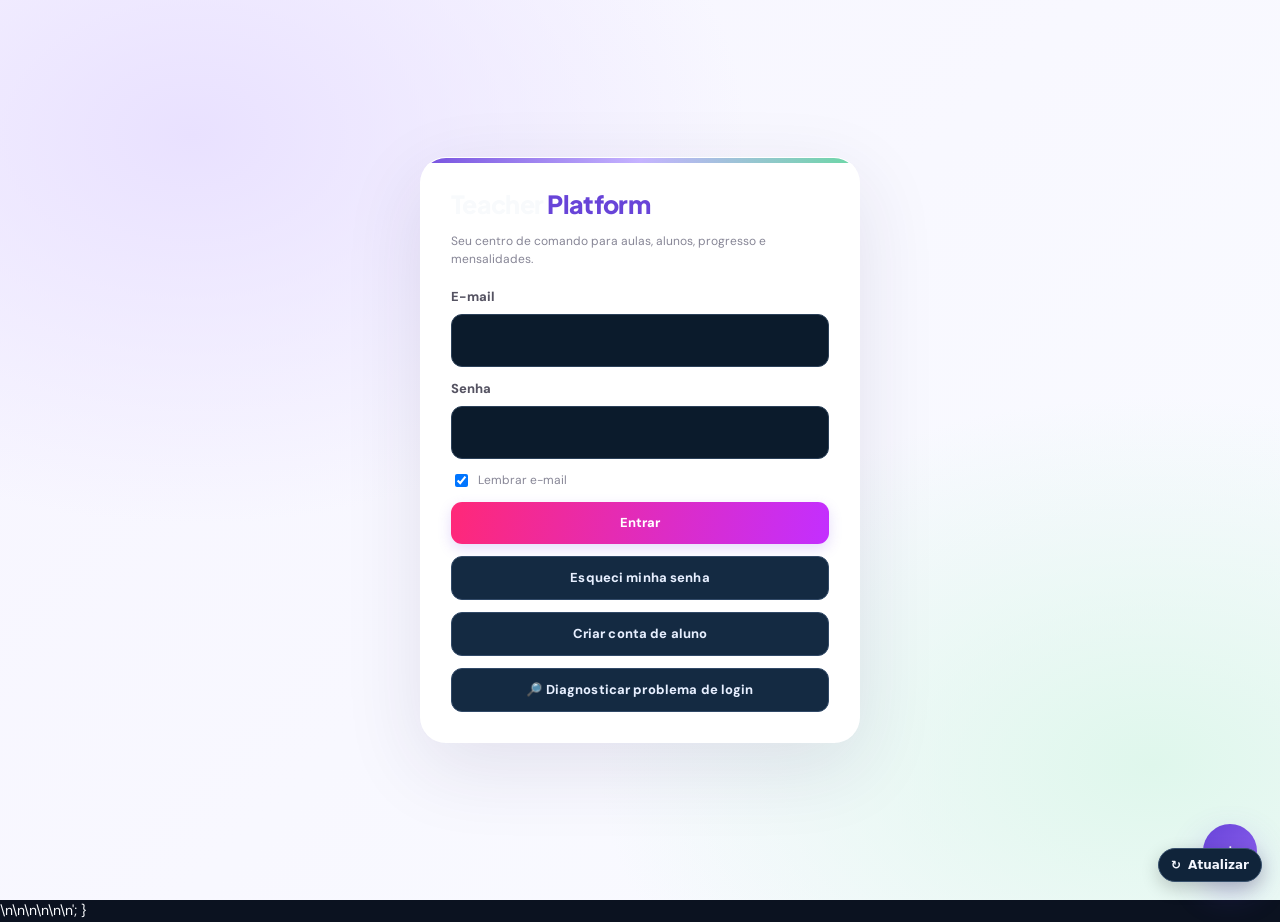
==== commit fb5a3fa9: "Escape responsive viewer HTML newlines to restore valid JavaScript" ====
--- a/index.html
+++ b/index.html
@@ -2464,39 +2464,7 @@
  if(!c)return '';
  const meta='<meta name="viewport" content="width=device-width,initial-scale=1,maximum-scale=1">';
  if(/<html[\s>]/i.test(c)) return c.replace(/<head([^>]*)>/i,`<head$1>${meta}`);
- return '<!doctype html><html><head>'+meta+'</head><body>'+c+'<script src="fixed-lessons-v1.js?v=1"></script>\n<script src="links-lesson-v1.js?v=6"></script>\n<script src="links-lesson-student-v1.js?v=5"></script>\n
-<style id="tic-student-activity-premium-v1">
-/* Visual refresh: Student Activity only. Keeps all existing IDs, handlers and data flow. */
-#content:has(#v62ActivityGrid){--sa-ink:#21183b;--sa-muted:#746b89;--sa-line:#e5def4;--sa-lilac:#f5f1ff;--sa-purple:#6841d9}
-#content:has(#v62ActivityGrid) .v62-activity-grid{grid-template-columns:repeat(3,minmax(0,1fr));gap:18px;margin-top:18px}
-#content:has(#v62ActivityGrid) .v62-activity-card{position:relative;overflow:hidden;padding:19px;border:1px solid var(--sa-line);border-radius:20px;background:linear-gradient(155deg,#fff 0%,#fcfbff 100%);box-shadow:0 5px 18px rgba(45,28,91,.055);transition:transform .18s ease,box-shadow .18s ease,border-color .18s ease}
-#content:has(#v62ActivityGrid) .v62-activity-card:before{content:"";position:absolute;left:0;top:0;bottom:0;width:3px;background:linear-gradient(180deg,#9b72ff,#6541d5);opacity:.75}
-#content:has(#v62ActivityGrid) .v62-activity-card:hover{transform:translateY(-3px);border-color:#c9b8fa;box-shadow:0 13px 30px rgba(72,44,140,.12)}
-#content:has(#v62ActivityGrid) .v62-activity-head{gap:12px;min-width:0}
-#content:has(#v62ActivityGrid) .v62-activity-avatar{flex:0 0 44px;width:44px;height:44px;border:1px solid #e6dcff;border-radius:15px;background:linear-gradient(145deg,#f1eaff,#e8e0ff);font-size:18px}
-#content:has(#v62ActivityGrid) .v62-activity-head b{color:var(--sa-ink);font-size:14px;line-height:1.35;letter-spacing:-.15px}
-#content:has(#v62ActivityGrid) .v62-activity-head small{color:var(--sa-muted);font-size:10px;line-height:1.5;overflow-wrap:anywhere}
-#content:has(#v62ActivityGrid) .v62-online,#content:has(#v62ActivityGrid) .v62-offline{display:inline-flex;align-items:center;gap:5px;padding:6px 9px;border-radius:999px;background:#f1f0f5;font-size:10px}
-#content:has(#v62ActivityGrid) .v62-online{color:#087b50;background:#e5f8ef}
-#content:has(#v62ActivityGrid) .v62-offline{color:#716b80;background:#f1eff6}
-#content:has(#v62ActivityGrid) .v62-activity-metrics{gap:9px;margin-top:17px}
-#content:has(#v62ActivityGrid) .v62-activity-metric{min-width:0;padding:11px 12px;border:1px solid #ece7f7;border-radius:13px;background:#f9f7fe}
-#content:has(#v62ActivityGrid) .v62-activity-metric span{font-size:10px;color:#756b8c;line-height:1.4}
-#content:has(#v62ActivityGrid) .v62-activity-metric b{font-size:12px;color:#2c2248;line-height:1.4;overflow-wrap:anywhere;margin-top:5px}
-#content:has(#v62ActivityGrid) .v62-activity-actions{gap:9px;margin-top:16px;padding-top:14px;border-top:1px solid #f0ecf7}
-#content:has(#v62ActivityGrid) .v62-activity-actions .btn{min-height:36px;border-radius:11px;padding:8px 13px;font-weight:700}
-#content:has(#v62ActivityGrid) .v62-activity-actions .btn.primary{box-shadow:0 4px 10px rgba(94,58,198,.16)}
-#content:has(#v62ActivityGrid) .v62-plan-toolbar{display:flex;align-items:center;gap:12px;padding:16px;border:1px solid var(--sa-line);border-radius:18px;background:linear-gradient(120deg,#fff,#faf8ff);box-shadow:0 5px 18px rgba(45,28,91,.04)}
-#content:has(#v62ActivityGrid) #v62ActSearch,#content:has(#v62ActivityGrid) #v62ActFilter{min-height:42px;border:1px solid #ded5f1;border-radius:12px;background:#fff;box-shadow:none}
-#content:has(#v62ActivityGrid) #v62ActSearch:focus,#content:has(#v62ActivityGrid) #v62ActFilter:focus{outline:3px solid #eee7ff;border-color:#9271e8}
-#content:has(#v62ActivityGrid) .v62-empty{padding:34px 20px;border:1px dashed #d7c9f5;border-radius:18px;background:linear-gradient(135deg,#fbf9ff,#fff);color:#756b8c}
-#content:has(#v62ActivityGrid) .card{border-color:var(--sa-line);border-radius:18px;box-shadow:0 5px 18px rgba(45,28,91,.04)}
-@media(max-width:1100px){#content:has(#v62ActivityGrid) .v62-activity-grid{grid-template-columns:repeat(2,minmax(0,1fr))}}
-@media(max-width:700px){#content:has(#v62ActivityGrid) .v62-activity-grid{grid-template-columns:1fr;gap:12px}#content:has(#v62ActivityGrid) .v62-plan-toolbar{align-items:stretch;flex-direction:column}#content:has(#v62ActivityGrid) #v62ActSearch,#content:has(#v62ActivityGrid) #v62ActFilter{width:100%!important;min-width:0}}
-@media(prefers-reduced-motion:reduce){#content:has(#v62ActivityGrid) .v62-activity-card{transition:none}#content:has(#v62ActivityGrid) .v62-activity-card:hover{transform:none}}
-</style>
-
-</body></html>';
+ return '<!doctype html><html><head>'+meta+'</head><body>'+c+'<script src="fixed-lessons-v1.js?v=1"></script>\n<script src="links-lesson-v1.js?v=6"></script>\n<script src="links-lesson-student-v1.js?v=5"></script>\n\n<style id="tic-student-activity-premium-v1">\n/* Visual refresh: Student Activity only. Keeps all existing IDs, handlers and data flow. */\n#content:has(#v62ActivityGrid){--sa-ink:#21183b;--sa-muted:#746b89;--sa-line:#e5def4;--sa-lilac:#f5f1ff;--sa-purple:#6841d9}\n#content:has(#v62ActivityGrid) .v62-activity-grid{grid-template-columns:repeat(3,minmax(0,1fr));gap:18px;margin-top:18px}\n#content:has(#v62ActivityGrid) .v62-activity-card{position:relative;overflow:hidden;padding:19px;border:1px solid var(--sa-line);border-radius:20px;background:linear-gradient(155deg,#fff 0%,#fcfbff 100%);box-shadow:0 5px 18px rgba(45,28,91,.055);transition:transform .18s ease,box-shadow .18s ease,border-color .18s ease}\n#content:has(#v62ActivityGrid) .v62-activity-card:before{content:"";position:absolute;left:0;top:0;bottom:0;width:3px;background:linear-gradient(180deg,#9b72ff,#6541d5);opacity:.75}\n#content:has(#v62ActivityGrid) .v62-activity-card:hover{transform:translateY(-3px);border-color:#c9b8fa;box-shadow:0 13px 30px rgba(72,44,140,.12)}\n#content:has(#v62ActivityGrid) .v62-activity-head{gap:12px;min-width:0}\n#content:has(#v62ActivityGrid) .v62-activity-avatar{flex:0 0 44px;width:44px;height:44px;border:1px solid #e6dcff;border-radius:15px;background:linear-gradient(145deg,#f1eaff,#e8e0ff);font-size:18px}\n#content:has(#v62ActivityGrid) .v62-activity-head b{color:var(--sa-ink);font-size:14px;line-height:1.35;letter-spacing:-.15px}\n#content:has(#v62ActivityGrid) .v62-activity-head small{color:var(--sa-muted);font-size:10px;line-height:1.5;overflow-wrap:anywhere}\n#content:has(#v62ActivityGrid) .v62-online,#content:has(#v62ActivityGrid) .v62-offline{display:inline-flex;align-items:center;gap:5px;padding:6px 9px;border-radius:999px;background:#f1f0f5;font-size:10px}\n#content:has(#v62ActivityGrid) .v62-online{color:#087b50;background:#e5f8ef}\n#content:has(#v62ActivityGrid) .v62-offline{color:#716b80;background:#f1eff6}\n#content:has(#v62ActivityGrid) .v62-activity-metrics{gap:9px;margin-top:17px}\n#content:has(#v62ActivityGrid) .v62-activity-metric{min-width:0;padding:11px 12px;border:1px solid #ece7f7;border-radius:13px;background:#f9f7fe}\n#content:has(#v62ActivityGrid) .v62-activity-metric span{font-size:10px;color:#756b8c;line-height:1.4}\n#content:has(#v62ActivityGrid) .v62-activity-metric b{font-size:12px;color:#2c2248;line-height:1.4;overflow-wrap:anywhere;margin-top:5px}\n#content:has(#v62ActivityGrid) .v62-activity-actions{gap:9px;margin-top:16px;padding-top:14px;border-top:1px solid #f0ecf7}\n#content:has(#v62ActivityGrid) .v62-activity-actions .btn{min-height:36px;border-radius:11px;padding:8px 13px;font-weight:700}\n#content:has(#v62ActivityGrid) .v62-activity-actions .btn.primary{box-shadow:0 4px 10px rgba(94,58,198,.16)}\n#content:has(#v62ActivityGrid) .v62-plan-toolbar{display:flex;align-items:center;gap:12px;padding:16px;border:1px solid var(--sa-line);border-radius:18px;background:linear-gradient(120deg,#fff,#faf8ff);box-shadow:0 5px 18px rgba(45,28,91,.04)}\n#content:has(#v62ActivityGrid) #v62ActSearch,#content:has(#v62ActivityGrid) #v62ActFilter{min-height:42px;border:1px solid #ded5f1;border-radius:12px;background:#fff;box-shadow:none}\n#content:has(#v62ActivityGrid) #v62ActSearch:focus,#content:has(#v62ActivityGrid) #v62ActFilter:focus{outline:3px solid #eee7ff;border-color:#9271e8}\n#content:has(#v62ActivityGrid) .v62-empty{padding:34px 20px;border:1px dashed #d7c9f5;border-radius:18px;background:linear-gradient(135deg,#fbf9ff,#fff);color:#756b8c}\n#content:has(#v62ActivityGrid) .card{border-color:var(--sa-line);border-radius:18px;box-shadow:0 5px 18px rgba(45,28,91,.04)}\n@media(max-width:1100px){#content:has(#v62ActivityGrid) .v62-activity-grid{grid-template-columns:repeat(2,minmax(0,1fr))}}\n@media(max-width:700px){#content:has(#v62ActivityGrid) .v62-activity-grid{grid-template-columns:1fr;gap:12px}#content:has(#v62ActivityGrid) .v62-plan-toolbar{align-items:stretch;flex-direction:column}#content:has(#v62ActivityGrid) #v62ActSearch,#content:has(#v62ActivityGrid) #v62ActFilter{width:100%!important;min-width:0}}\n@media(prefers-reduced-motion:reduce){#content:has(#v62ActivityGrid) .v62-activity-card{transition:none}#content:has(#v62ActivityGrid) .v62-activity-card:hover{transform:none}}\n</style>\n\n</body></html>';
 }
 </script>
 <style id="tic-curriculum-visual-fix-v3">
